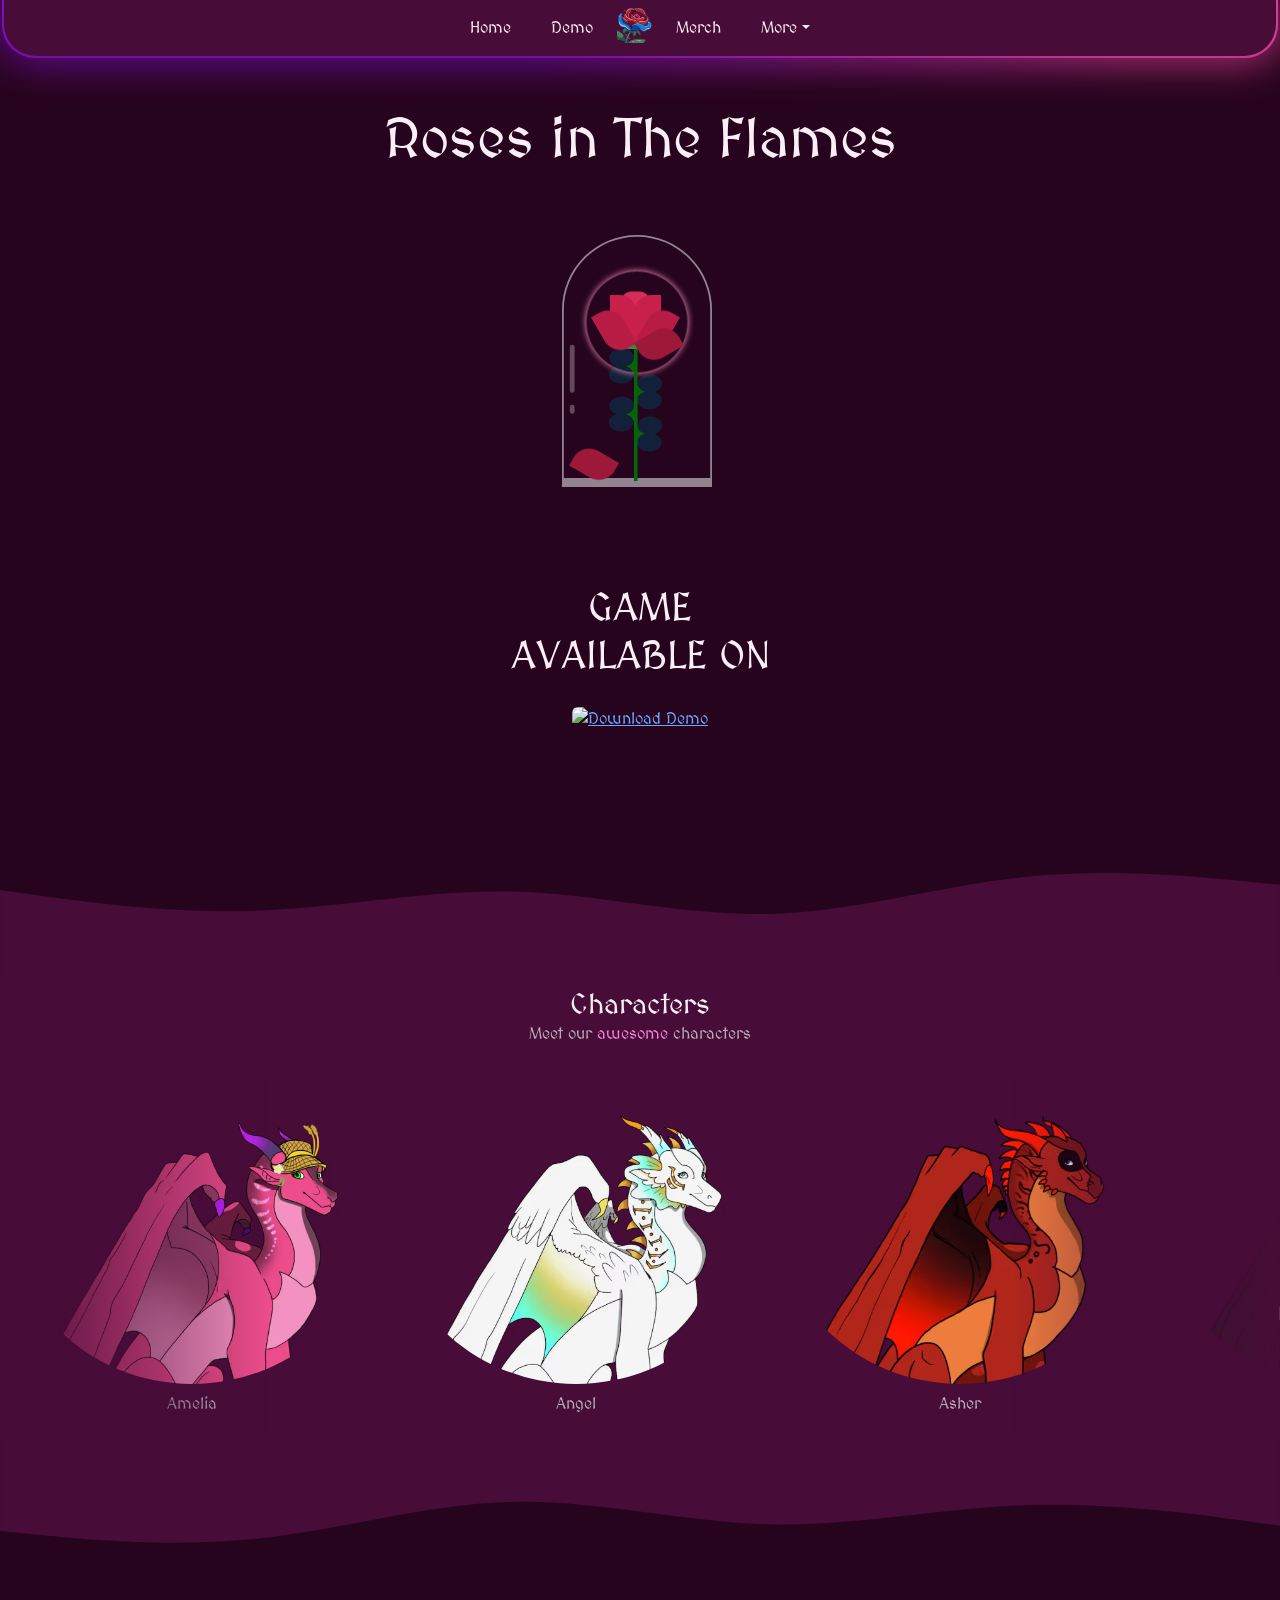
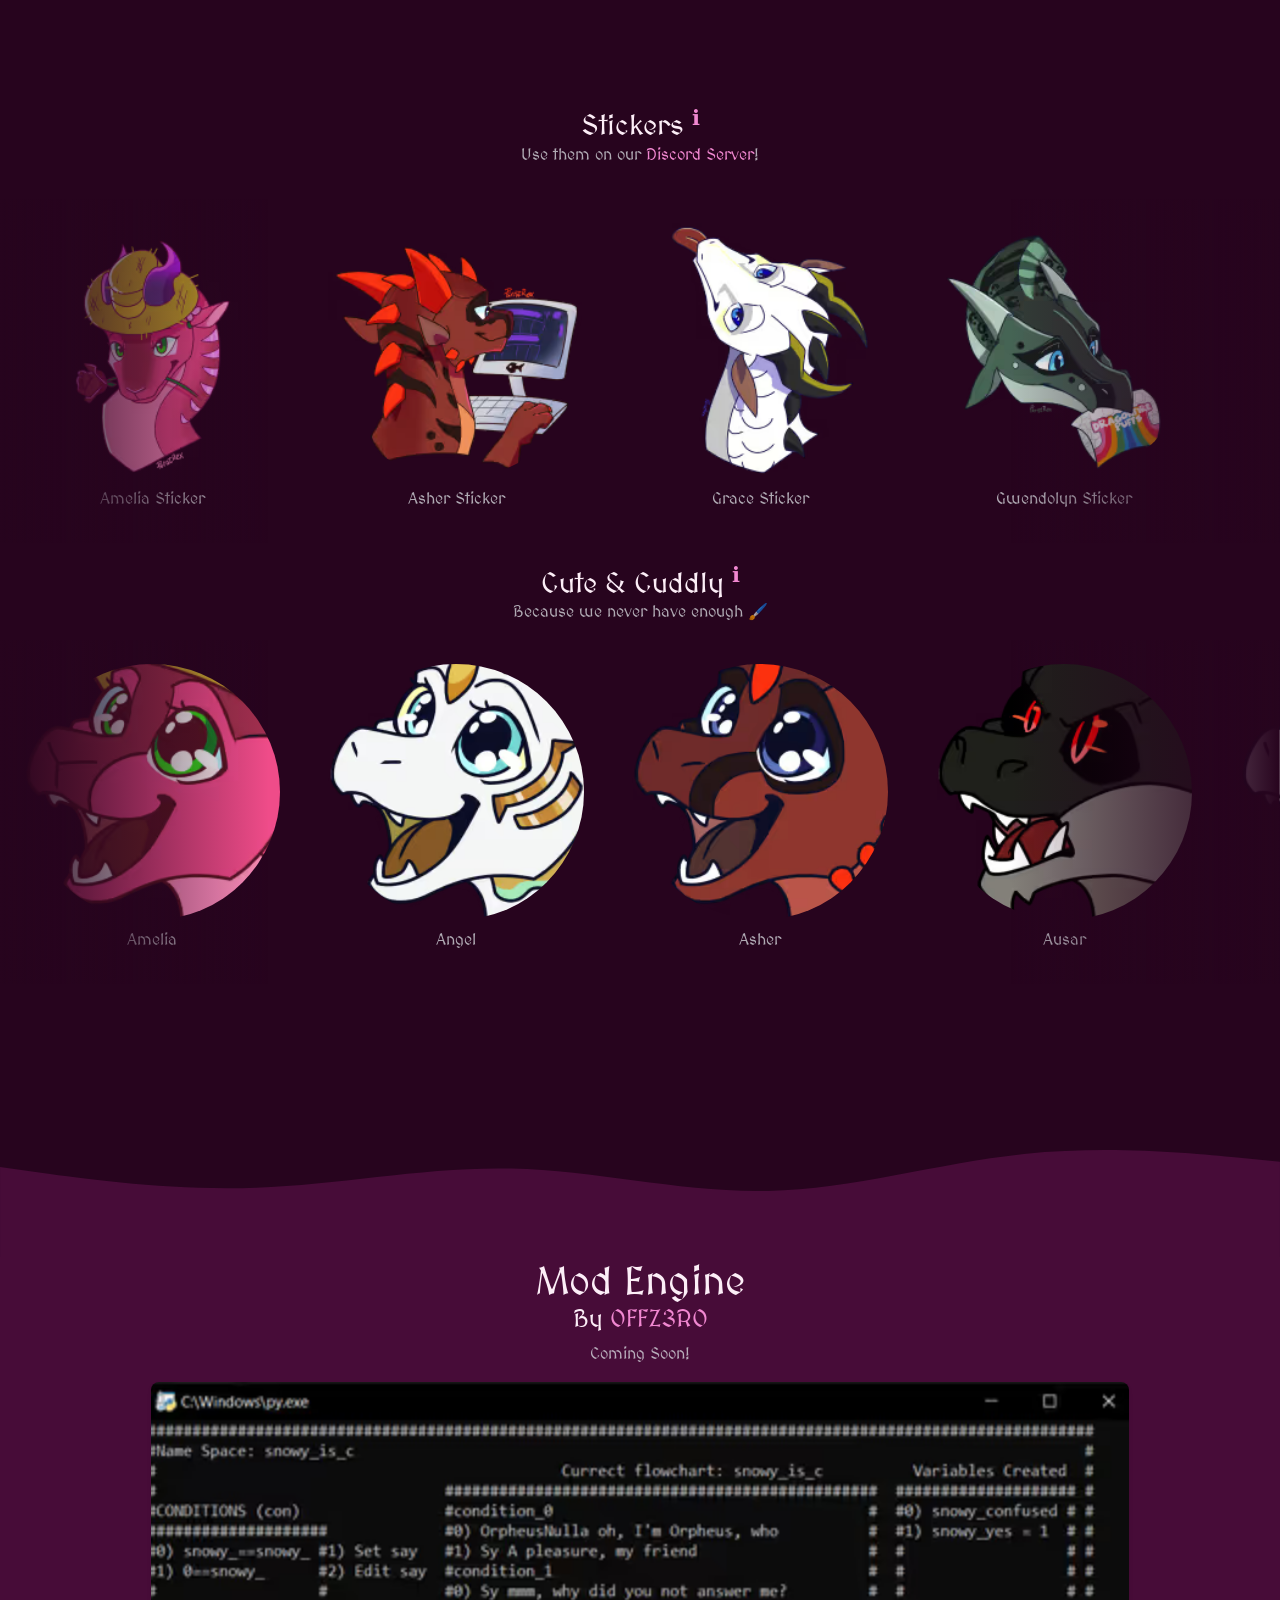
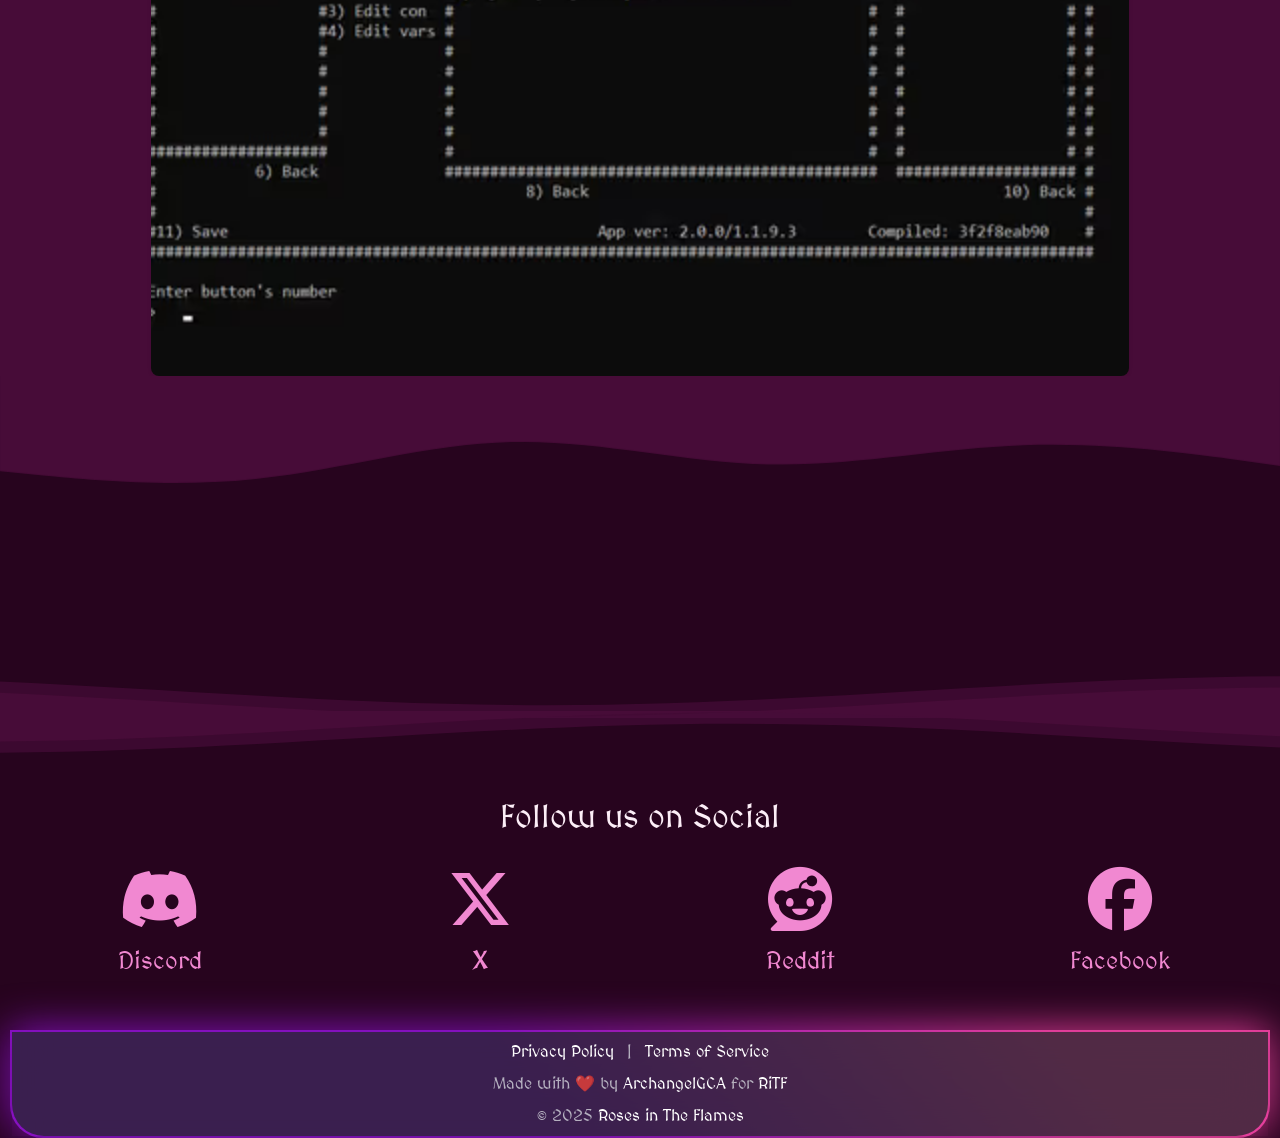
==== index.html @ 5e3e754f "index name update" ====
<!doctype html>
<html lang="en" data-bs-theme="dark">
	<head>
		<meta charset="utf-8">
		<link rel="icon" href="./favicon.ico">
		<meta name="viewport" content="width=device-width, initial-scale=1">

		<title>Roses in The Flames - Official</title>

		<link rel="stylesheet" href="https://cdnjs.cloudflare.com/ajax/libs/bootstrap/5.3.3/css/bootstrap.min.css" integrity="sha512-jnSuA4Ss2PkkikSOLtYs8BlYIeeIK1h99ty4YfvRPAlzr377vr3CXDb7sb7eEEBYjDtcYj+AjBH3FLv5uSJuXg==" crossorigin="anonymous" referrerpolicy="no-referrer" />
		<link rel="stylesheet" href="https://cdnjs.cloudflare.com/ajax/libs/font-awesome/6.5.2/css/all.min.css" integrity="sha512-SnH5WK+bZxgPHs44uWIX+LLJAJ9/2PkPKZ5QiAj6Ta86w+fsb2TkcmfRyVX3pBnMFcV7oQPJkl9QevSCWr3W6A==" crossorigin="anonymous" referrerpolicy="no-referrer" />

		<script src="https://cdnjs.cloudflare.com/ajax/libs/bootstrap/5.3.3/js/bootstrap.bundle.min.js" integrity="sha512-7Pi/otdlbbCR+LnW+F7PwFcSDJOuUJB3OxtEHbg4vSMvzvJjde4Po1v4BR9Gdc9aXNUNFVUY+SK51wWT8WF0Gg==" crossorigin="anonymous" referrerpolicy="no-referrer" type="63228c5b2a7034c400d37610-text/javascript"></script>
		<script src="https://cdnjs.cloudflare.com/ajax/libs/font-awesome/6.5.2/js/all.min.js" integrity="sha512-u3fPA7V8qQmhBPNT5quvaXVa1mnnLSXUep5PS1qo5NRzHwG19aHmNJnj1Q8hpA/nBWZtZD4r4AX6YOt5ynLN2g==" crossorigin="anonymous" referrerpolicy="no-referrer" type="63228c5b2a7034c400d37610-text/javascript"></script>

		
		<link href="./_app/immutable/assets/0.BysxrNLw.css" rel="stylesheet">
		<link href="./_app/immutable/assets/action.BPkG-4xk.css" rel="stylesheet">
		<link href="./_app/immutable/assets/2.CWuMeOwM.css" rel="stylesheet">
		<link href="./_app/immutable/assets/AnimatedWave.SugS9bFo.css" rel="stylesheet"><!--[--><!--[--><!--[--><meta name="robots" content="index, follow, max-image-preview:large"><!--]--> <link rel="canonical" content="https://rosesintheflames.com/"><!--]--> <!--[--><meta name="description" content="Roses In The Flames is a game in development featuring dragons, romance and much more. It also features a community (on Discord) and an in development platform for sharing art, books and stories."><!--]--> <!--[!--><!--]--> <!--[--><meta name="author" content="CringleDragons"><!--]--> <!--[--><!--[--><meta property="og:site_name" content="Roses in The Flames - Official"><!--]--> <!--[--><meta property="og:url" content="https://rosesintheflames.com/"> <meta property="og:type" content="website"> <meta property="og:title" content="Roses in The Flames - Official"><!--]--> <!--[--><meta property="og:description" content="Roses In The Flames is a game in development featuring dragons, romance and much more. It also features a community (on Discord) and an in development platform for sharing art, books and stories."><!--]--> <!--[--><meta property="og:image" content="https://rosesintheflames.com/favicon.webp"><!--]--> <!--[--><meta property="og:logo" content="https://rosesintheflames.com/favicon.webp"><!--]--><!--]--> <!--[--><!--[--><meta name="twitter:card" content="summary_large_image"> <meta property="twitter:domain" content="rosesintheflames.com"> <meta property="twitter:url" content="https://rosesintheflames.com/"> <meta name="twitter:title" content="Roses in The Flames - Official"><!--]--> <!--[--><meta name="twitter:description" content="Roses In The Flames is a game in development featuring dragons, romance and much more. It also features a community (on Discord) and an in development platform for sharing art, books and stories."><!--]--> <!--[--><meta name="twitter:image" content="https://rosesintheflames.com/favicon.webp"><!--]--><!--]--> <!----><!----> <!--[--><!----><script type="application/ld+json">{"@context":"https://schema.org","@type":["Person","Organization"],"name":"","url":"https://rosesintheflames.com","image":"https://rosesintheflames.com/favicon.webp","logo":{"@type":"ImageObject","url":"https://rosesintheflames.com/favicon.webp","width":48,"height":48},"sameAs":[]}</script><!----><!--]--><!--]--><title>Roses in The Flames - Official</title>
	</head>
	<body data-sveltekit-preload-data="hover">
		<div style="display: contents"><!--[--><!--[--><!----><!----> <div class="container-fluid px-0 svelte-1luvgmh"><div class="container-fluid px-1 svelte-1luvgmh"><ul class="nav nav-pills my-auto justify-content-center text-center py-2 px-2 shadow rounded-bottom-5 svelte-1luvgmh"><li class="nav-item my-auto svelte-1luvgmh"><a class="nav-link px-3 svelte-1luvgmh" href="/">Home</a></li> <li class="nav-item my-auto mx-2 svelte-1luvgmh"><a class="nav-link px-3 svelte-1luvgmh" href="https://cringledragons.itch.io/rosesintheflamesdemo" target="_blank" rel="external">Demo</a></li> <li class="svelte-1luvgmh"><a class="navbar-brand mx-auto svelte-1luvgmh" href="/"><picture class="svelte-1luvgmh"><source srcset="./_app/immutable/assets/favicon.CS0VjrSX.avif 1x, ./_app/immutable/assets/favicon.CRsHcT4_.avif 2x" type="image/avif" class="svelte-1luvgmh"><source srcset="./_app/immutable/assets/favicon.D_QcMuWZ.webp 1x, ./_app/immutable/assets/favicon.C2cB5umb.webp 2x" type="image/webp" class="svelte-1luvgmh"><source srcset="./_app/immutable/assets/favicon.DWHVduBS.png 1x, ./_app/immutable/assets/favicon.DmMNJCw7.png 2x" type="image/png" class="svelte-1luvgmh"><img src="./_app/immutable/assets/favicon.DmMNJCw7.png" alt="Roses in The Flames icon" class="img-brand svelte-1luvgmh" width="512" height="512"></picture> <span class="d-none svelte-1luvgmh">Roses in The Flames</span></a></li> <li class="nav-item my-auto mx-2 svelte-1luvgmh"><a class="nav-link my-auto px-3 svelte-1luvgmh" href="https://shop.rosesintheflames.com" target="_blank" rel="external">Merch</a></li> <li class="nav-item my-auto svelte-1luvgmh"><a class="nav-link my-auto px-3 dropdown-toggle svelte-1luvgmh" href="/" role="button" data-bs-toggle="dropdown" aria-expanded="false">More</a> <ul class="dropdown-menu svelte-1luvgmh"><li class="svelte-1luvgmh"><a class="dropdown-item svelte-1luvgmh" href="/about">About</a></li> <li class="svelte-1luvgmh"><a class="dropdown-item svelte-1luvgmh" href="/contacts">Contact Us</a></li> <li title="Fandom" class="svelte-1luvgmh"><a class="dropdown-item svelte-1luvgmh" href="https://roses-in-the-flames.fandom.com/wiki/Roses_In_The_Flames_Wiki" target="_blank" rel="external">Wiki <i class="fa fa-external-link text-muted svelte-1luvgmh" aria-hidden="true"></i></a></li> <li title="Platform" class="svelte-1luvgmh"><a class="dropdown-item svelte-1luvgmh" href="https://tales.rosesintheflames.com/" target="_blank" rel="external">Tales <i class="fa fa-external-link text-muted svelte-1luvgmh" aria-hidden="true"></i></a></li></ul></li></ul></div></div> <div class="svelte-1luvgmh"><!----><div class="container-fluid svelte-19eaj9q"><div class="row my-5 svelte-19eaj9q"><div class="col text-center svelte-19eaj9q"><p class="display-4 mb-0 svelte-19eaj9q">Roses in The Flames</p></div></div> <div class="row svelte-19eaj9q"><div class="col d-flex mt-3 svelte-19eaj9q"><div class="rose-container svelte-19eaj9q"><div class="glass svelte-19eaj9q"></div> <div class="thorns svelte-19eaj9q"><div class="svelte-19eaj9q"></div> <div class="svelte-19eaj9q"></div> <div class="svelte-19eaj9q"></div> <div class="svelte-19eaj9q"></div></div> <div class="glow svelte-19eaj9q"></div> <div class="rose-leaves svelte-19eaj9q"><div class="svelte-19eaj9q"></div> <div class="svelte-19eaj9q"></div></div> <div class="rose-petals svelte-19eaj9q"><div class="svelte-19eaj9q"></div> <div class="svelte-19eaj9q"></div> <div class="svelte-19eaj9q"></div> <div class="svelte-19eaj9q"></div> <div class="svelte-19eaj9q"></div> <div class="svelte-19eaj9q"></div> <div class="svelte-19eaj9q"></div></div> <div class="sparkles svelte-19eaj9q"><div class="svelte-19eaj9q"></div> <div class="svelte-19eaj9q"></div> <div class="svelte-19eaj9q"></div> <div class="svelte-19eaj9q"></div> <div class="svelte-19eaj9q"></div> <div class="svelte-19eaj9q"></div> <div class="svelte-19eaj9q"></div> <div class="svelte-19eaj9q"></div> <div class="svelte-19eaj9q"></div> <div class="svelte-19eaj9q"></div></div></div></div></div> <div class="row svelte-19eaj9q"><div class="col-12 text-center mt-5 svelte-19eaj9q"><p class="h1 svelte-19eaj9q">GAME <br class="svelte-19eaj9q">AVAILABLE ON</p></div> <div class="col-12 text-center mt-3 svelte-19eaj9q"><a href="https://cringledragons.itch.io/rosesintheflamesdemo" target="_blank" rel="external" title="Download Demo" class="svelte-19eaj9q"><img src="https://img.shields.io/badge/itch.io-Download%20Demo-pink?style=for-the-badge&amp;logo=itch.io" alt="Download Demo" class="img-fluid rounded-2 svelte-19eaj9q"></a></div></div> <div class="row"><div class="col px-0"><svg id="wave" style="transform:rotate(0deg);" viewBox="0 0 1440 280" xmlns="http://www.w3.org/2000/svg" fill="#470c38"><path fill-opacity="1" d="M0 179L48 185.7C96 192.3 192 205.7 288 202.2C384 198.7 480 178.3 576 180.7C672 183 768 208 864 205.8C960 203.7 1056 174.3 1152 164.3C1248 154.3 1344 163.7 1392 168.3L1440 173L1440 281L1392 281C1344 281 1248 281 1152 281C1056 281 960 281 864 281C768 281 672 281 576 281C480 281 384 281 288 281C192 281 96 281 48 281L0 281Z"></path></svg></div></div><!----> <div class="row bg-characters pt-2 svelte-19eaj9q"><div class="col text-center svelte-19eaj9q"><p class="h3 mb-0 svelte-19eaj9q">Characters</p> <p class="text-muted mt-0 svelte-19eaj9q">Meet our <span class="text-awesome svelte-19eaj9q">awesome</span> characters</p></div> <div class="col mt-3 px-0 svelte-19eaj9q"><div class="slider slider-characters py-1 pt-2 svelte-19eaj9q"><div class="slide-track svelte-19eaj9q"><!--[--><div class="slide mx-0 svelte-19eaj9q"><a href="https://roses-in-the-flames.fandom.com/wiki/Amelia" target="_blank" title="Read Amelia lore" class="svelte-19eaj9q"><!--[!--><picture class="svelte-19eaj9q"><!--[--><source srcset="./_app/immutable/assets/Amelia.DwwNh9oO.avif 1x, ./_app/immutable/assets/Amelia.RBCN5TIg.avif 2x" type="image/avif" class="svelte-19eaj9q"><source srcset="./_app/immutable/assets/Amelia.J3rwqTEA.webp 1x, ./_app/immutable/assets/Amelia.dC2zqBiC.webp 2x" type="image/webp" class="svelte-19eaj9q"><source srcset="./_app/immutable/assets/Amelia.BWLBt2en.png 1x, ./_app/immutable/assets/Amelia.hoKZiCS9.png 2x" type="image/png" class="svelte-19eaj9q"><!--]--> <img src="./_app/immutable/assets/Amelia.hoKZiCS9.png" alt="Amelia - 0" class="img-fluid rounded-bottom-pill image-characters svelte-19eaj9q" width="1220" height="947"></picture><!--]--></a> <p class="text-center text-muted text-name mt-2 svelte-19eaj9q">Amelia</p></div><div class="slide mx-0 svelte-19eaj9q"><a href="https://roses-in-the-flames.fandom.com/wiki/Angel" target="_blank" title="Read Angel lore" class="svelte-19eaj9q"><!--[!--><picture class="svelte-19eaj9q"><!--[--><source srcset="./_app/immutable/assets/Angel.BkdLgvlU.avif 1x, ./_app/immutable/assets/Angel.Cpw2MUY7.avif 2x" type="image/avif" class="svelte-19eaj9q"><source srcset="./_app/immutable/assets/Angel.C9x_2esa.webp 1x, ./_app/immutable/assets/Angel.BBucgMHr.webp 2x" type="image/webp" class="svelte-19eaj9q"><source srcset="./_app/immutable/assets/Angel.C98D1oMJ.png 1x, ./_app/immutable/assets/Angel.p7dmB_8C.png 2x" type="image/png" class="svelte-19eaj9q"><!--]--> <img src="./_app/immutable/assets/Angel.p7dmB_8C.png" alt="Angel - 1" class="img-fluid rounded-bottom-pill image-characters svelte-19eaj9q" width="1220" height="947"></picture><!--]--></a> <p class="text-center text-muted text-name mt-2 svelte-19eaj9q">Angel</p></div><div class="slide mx-0 svelte-19eaj9q"><a href="https://roses-in-the-flames.fandom.com/wiki/Asher" target="_blank" title="Read Asher lore" class="svelte-19eaj9q"><!--[!--><picture class="svelte-19eaj9q"><!--[--><source srcset="./_app/immutable/assets/Asher.k68tWUk3.avif 1x, ./_app/immutable/assets/Asher.D1CocM4m.avif 2x" type="image/avif" class="svelte-19eaj9q"><source srcset="./_app/immutable/assets/Asher.BrjsCBpD.webp 1x, ./_app/immutable/assets/Asher.CSnWJ64S.webp 2x" type="image/webp" class="svelte-19eaj9q"><source srcset="./_app/immutable/assets/Asher.DwmIU_d_.png 1x, ./_app/immutable/assets/Asher.CYyWScBF.png 2x" type="image/png" class="svelte-19eaj9q"><!--]--> <img src="./_app/immutable/assets/Asher.CYyWScBF.png" alt="Asher - 2" class="img-fluid rounded-bottom-pill image-characters svelte-19eaj9q" width="1220" height="947"></picture><!--]--></a> <p class="text-center text-muted text-name mt-2 svelte-19eaj9q">Asher</p></div><div class="slide mx-0 svelte-19eaj9q"><a href="https://roses-in-the-flames.fandom.com/wiki/Ausar" target="_blank" title="Read Ausar lore" class="svelte-19eaj9q"><!--[!--><picture class="svelte-19eaj9q"><!--[--><source srcset="./_app/immutable/assets/Ausar.CwVe44dx.avif 1x, ./_app/immutable/assets/Ausar.OeXQcg4U.avif 2x" type="image/avif" class="svelte-19eaj9q"><source srcset="./_app/immutable/assets/Ausar.BnSS0fdX.webp 1x, ./_app/immutable/assets/Ausar.aMQG4qUG.webp 2x" type="image/webp" class="svelte-19eaj9q"><source srcset="./_app/immutable/assets/Ausar.QQ8jI_ZJ.png 1x, ./_app/immutable/assets/Ausar.BEw-_Sxq.png 2x" type="image/png" class="svelte-19eaj9q"><!--]--> <img src="./_app/immutable/assets/Ausar.BEw-_Sxq.png" alt="Ausar - 3" class="img-fluid rounded-bottom-pill image-characters svelte-19eaj9q" width="1220" height="947"></picture><!--]--></a> <p class="text-center text-muted text-name mt-2 svelte-19eaj9q">Ausar</p></div><div class="slide mx-0 svelte-19eaj9q"><a href="https://roses-in-the-flames.fandom.com/wiki/Grace" target="_blank" title="Read Grace lore" class="svelte-19eaj9q"><!--[!--><picture class="svelte-19eaj9q"><!--[--><source srcset="./_app/immutable/assets/Grace.CtLIzNA4.avif 1x, ./_app/immutable/assets/Grace.DsxSFMJ8.avif 2x" type="image/avif" class="svelte-19eaj9q"><source srcset="./_app/immutable/assets/Grace.DEAAJjh8.webp 1x, ./_app/immutable/assets/Grace.C9wfjYxc.webp 2x" type="image/webp" class="svelte-19eaj9q"><source srcset="./_app/immutable/assets/Grace.DFIY-kRe.png 1x, ./_app/immutable/assets/Grace.CiL7PI64.png 2x" type="image/png" class="svelte-19eaj9q"><!--]--> <img src="./_app/immutable/assets/Grace.CiL7PI64.png" alt="Grace - 4" class="img-fluid rounded-bottom-pill image-characters svelte-19eaj9q" width="1220" height="947"></picture><!--]--></a> <p class="text-center text-muted text-name mt-2 svelte-19eaj9q">Grace</p></div><div class="slide mx-0 svelte-19eaj9q"><a href="https://roses-in-the-flames.fandom.com/wiki/Gwendolyn" target="_blank" title="Read Gwendolyn lore" class="svelte-19eaj9q"><!--[!--><picture class="svelte-19eaj9q"><!--[--><source srcset="./_app/immutable/assets/Gwendolyn.DoSReM98.avif 1x, ./_app/immutable/assets/Gwendolyn.D1G5v13E.avif 2x" type="image/avif" class="svelte-19eaj9q"><source srcset="./_app/immutable/assets/Gwendolyn.DEhBcdlP.webp 1x, ./_app/immutable/assets/Gwendolyn.C2QY-mIJ.webp 2x" type="image/webp" class="svelte-19eaj9q"><source srcset="./_app/immutable/assets/Gwendolyn.DTFN7m1q.png 1x, ./_app/immutable/assets/Gwendolyn.4UwhIUbl.png 2x" type="image/png" class="svelte-19eaj9q"><!--]--> <img src="./_app/immutable/assets/Gwendolyn.4UwhIUbl.png" alt="Gwendolyn - 5" class="img-fluid rounded-bottom-pill image-characters svelte-19eaj9q" width="1220" height="947"></picture><!--]--></a> <p class="text-center text-muted text-name mt-2 svelte-19eaj9q">Gwendolyn</p></div><div class="slide mx-0 svelte-19eaj9q"><a href="https://roses-in-the-flames.fandom.com/wiki/Itov" target="_blank" title="Read Itov lore" class="svelte-19eaj9q"><!--[!--><picture class="svelte-19eaj9q"><!--[--><source srcset="./_app/immutable/assets/Itov.B51BYu8v.avif 1x, ./_app/immutable/assets/Itov.Dhse3Qd-.avif 2x" type="image/avif" class="svelte-19eaj9q"><source srcset="./_app/immutable/assets/Itov.9ahNHi-0.webp 1x, ./_app/immutable/assets/Itov.CHYf5UzJ.webp 2x" type="image/webp" class="svelte-19eaj9q"><source srcset="./_app/immutable/assets/Itov.CYGbFNEC.png 1x, ./_app/immutable/assets/Itov.BulhdbE1.png 2x" type="image/png" class="svelte-19eaj9q"><!--]--> <img src="./_app/immutable/assets/Itov.BulhdbE1.png" alt="Itov - 6" class="img-fluid rounded-bottom-pill image-characters svelte-19eaj9q" width="1220" height="947"></picture><!--]--></a> <p class="text-center text-muted text-name mt-2 svelte-19eaj9q">Itov</p></div><div class="slide mx-0 svelte-19eaj9q"><a href="https://roses-in-the-flames.fandom.com/wiki/Ivy" target="_blank" title="Read Ivy lore" class="svelte-19eaj9q"><!--[!--><picture class="svelte-19eaj9q"><!--[--><source srcset="./_app/immutable/assets/Ivy.H8P7PC_T.avif 1x, ./_app/immutable/assets/Ivy.CXhNrGBH.avif 2x" type="image/avif" class="svelte-19eaj9q"><source srcset="./_app/immutable/assets/Ivy.CacMkyp6.webp 1x, ./_app/immutable/assets/Ivy.Lj0oj8HT.webp 2x" type="image/webp" class="svelte-19eaj9q"><source srcset="./_app/immutable/assets/Ivy.DqR4EtH0.png 1x, ./_app/immutable/assets/Ivy.C07I9f5s.png 2x" type="image/png" class="svelte-19eaj9q"><!--]--> <img src="./_app/immutable/assets/Ivy.C07I9f5s.png" alt="Ivy - 7" class="img-fluid rounded-bottom-pill image-characters svelte-19eaj9q" width="1220" height="947"></picture><!--]--></a> <p class="text-center text-muted text-name mt-2 svelte-19eaj9q">Ivy</p></div><div class="slide mx-0 svelte-19eaj9q"><a href="https://roses-in-the-flames.fandom.com/wiki/Judge_Bennett" target="_blank" title="Read Judge Bennett lore" class="svelte-19eaj9q"><!--[!--><picture class="svelte-19eaj9q"><!--[--><source srcset="./_app/immutable/assets/Judge_Bennett.XKnumz3t.avif 1x, ./_app/immutable/assets/Judge_Bennett.m0zw-p2r.avif 2x" type="image/avif" class="svelte-19eaj9q"><source srcset="./_app/immutable/assets/Judge_Bennett.DeOZxlZO.webp 1x, ./_app/immutable/assets/Judge_Bennett.u0A8DWgo.webp 2x" type="image/webp" class="svelte-19eaj9q"><source srcset="./_app/immutable/assets/Judge_Bennett.taDLU_3I.png 1x, ./_app/immutable/assets/Judge_Bennett.CfE0FGOQ.png 2x" type="image/png" class="svelte-19eaj9q"><!--]--> <img src="./_app/immutable/assets/Judge_Bennett.CfE0FGOQ.png" alt="Judge Bennett - 8" class="img-fluid rounded-bottom-pill image-characters svelte-19eaj9q" width="1220" height="947"></picture><!--]--></a> <p class="text-center text-muted text-name mt-2 svelte-19eaj9q">Judge Bennett</p></div><div class="slide mx-0 svelte-19eaj9q"><a href="https://roses-in-the-flames.fandom.com/wiki/Magma" target="_blank" title="Read Magma lore" class="svelte-19eaj9q"><!--[!--><picture class="svelte-19eaj9q"><!--[--><source srcset="./_app/immutable/assets/Magma.JDzQfiwm.avif 1x, ./_app/immutable/assets/Magma.N5G0mu_W.avif 2x" type="image/avif" class="svelte-19eaj9q"><source srcset="./_app/immutable/assets/Magma.jZdRcuIv.webp 1x, ./_app/immutable/assets/Magma.Cd2WpohR.webp 2x" type="image/webp" class="svelte-19eaj9q"><source srcset="./_app/immutable/assets/Magma.DZAmYB7O.png 1x, ./_app/immutable/assets/Magma.7zPZ12l2.png 2x" type="image/png" class="svelte-19eaj9q"><!--]--> <img src="./_app/immutable/assets/Magma.7zPZ12l2.png" alt="Magma - 9" class="img-fluid rounded-bottom-pill image-characters svelte-19eaj9q" width="1220" height="947"></picture><!--]--></a> <p class="text-center text-muted text-name mt-2 svelte-19eaj9q">Magma</p></div><div class="slide mx-0 svelte-19eaj9q"><a href="https://roses-in-the-flames.fandom.com/wiki/Margaret" target="_blank" title="Read Margaret lore" class="svelte-19eaj9q"><!--[!--><picture class="svelte-19eaj9q"><!--[--><source srcset="./_app/immutable/assets/Margaret.DwLoE596.avif 1x, ./_app/immutable/assets/Margaret.BTgXZEDj.avif 2x" type="image/avif" class="svelte-19eaj9q"><source srcset="./_app/immutable/assets/Margaret.IrJeOenp.webp 1x, ./_app/immutable/assets/Margaret.LDENJFFV.webp 2x" type="image/webp" class="svelte-19eaj9q"><source srcset="./_app/immutable/assets/Margaret.Dl2DOZEw.png 1x, ./_app/immutable/assets/Margaret.Cy-LOoTk.png 2x" type="image/png" class="svelte-19eaj9q"><!--]--> <img src="./_app/immutable/assets/Margaret.Cy-LOoTk.png" alt="Margaret - 10" class="img-fluid rounded-bottom-pill image-characters svelte-19eaj9q" width="1220" height="947"></picture><!--]--></a> <p class="text-center text-muted text-name mt-2 svelte-19eaj9q">Margaret</p></div><div class="slide mx-0 svelte-19eaj9q"><a href="https://roses-in-the-flames.fandom.com/wiki/Naomi" target="_blank" title="Read Naomi (by Evil Chaos Knight) lore" class="svelte-19eaj9q"><!--[!--><picture class="svelte-19eaj9q"><!--[--><source srcset="./_app/immutable/assets/Naomi.CFLlchPK.avif 1x, ./_app/immutable/assets/Naomi.IvO8M2le.avif 2x" type="image/avif" class="svelte-19eaj9q"><source srcset="./_app/immutable/assets/Naomi.1yyFiMvJ.webp 1x, ./_app/immutable/assets/Naomi.Dr6xmz9x.webp 2x" type="image/webp" class="svelte-19eaj9q"><source srcset="./_app/immutable/assets/Naomi.qRVsPa3J.png 1x, ./_app/immutable/assets/Naomi.DvIafd04.png 2x" type="image/png" class="svelte-19eaj9q"><!--]--> <img src="./_app/immutable/assets/Naomi.DvIafd04.png" alt="Naomi (by Evil Chaos Knight) - 11" class="img-fluid rounded-bottom-pill image-characters svelte-19eaj9q" width="1220" height="947"></picture><!--]--></a> <p class="text-center text-muted text-name mt-2 svelte-19eaj9q">Naomi (by Evil Chaos Knight)</p></div><div class="slide mx-0 svelte-19eaj9q"><a href="https://roses-in-the-flames.fandom.com/wiki/Caledon" target="_blank" title="Read Caledon lore" class="svelte-19eaj9q"><!--[!--><picture class="svelte-19eaj9q"><!--[--><source srcset="./_app/immutable/assets/Caledon.DBTYS1I-.avif 1x, ./_app/immutable/assets/Caledon.tFUzdg5j.avif 2x" type="image/avif" class="svelte-19eaj9q"><source srcset="./_app/immutable/assets/Caledon.CmGXiwSm.webp 1x, ./_app/immutable/assets/Caledon.C1d56VBf.webp 2x" type="image/webp" class="svelte-19eaj9q"><source srcset="./_app/immutable/assets/Caledon.Dx2vxhQB.png 1x, ./_app/immutable/assets/Caledon.Btoy81g2.png 2x" type="image/png" class="svelte-19eaj9q"><!--]--> <img src="./_app/immutable/assets/Caledon.Btoy81g2.png" alt="Caledon - 12" class="img-fluid rounded-bottom-pill image-characters svelte-19eaj9q" width="1220" height="947"></picture><!--]--></a> <p class="text-center text-muted text-name mt-2 svelte-19eaj9q">Caledon</p></div><div class="slide mx-0 svelte-19eaj9q"><a href="https://roses-in-the-flames.fandom.com/wiki/Rico" target="_blank" title="Read Rico lore" class="svelte-19eaj9q"><!--[!--><picture class="svelte-19eaj9q"><!--[--><source srcset="./_app/immutable/assets/Rico.CnHd15gF.avif 1x, ./_app/immutable/assets/Rico.DvFwBEUZ.avif 2x" type="image/avif" class="svelte-19eaj9q"><source srcset="./_app/immutable/assets/Rico.BkH_bwyR.webp 1x, ./_app/immutable/assets/Rico.CtqT8j_X.webp 2x" type="image/webp" class="svelte-19eaj9q"><source srcset="./_app/immutable/assets/Rico.D_rta9UJ.png 1x, ./_app/immutable/assets/Rico.CDEQpDFN.png 2x" type="image/png" class="svelte-19eaj9q"><!--]--> <img src="./_app/immutable/assets/Rico.CDEQpDFN.png" alt="Rico - 13" class="img-fluid rounded-bottom-pill image-characters svelte-19eaj9q" width="1220" height="947"></picture><!--]--></a> <p class="text-center text-muted text-name mt-2 svelte-19eaj9q">Rico</p></div><div class="slide mx-0 svelte-19eaj9q"><a href="https://roses-in-the-flames.fandom.com/wiki/Saxor" target="_blank" title="Read Saxor lore" class="svelte-19eaj9q"><!--[!--><picture class="svelte-19eaj9q"><!--[--><source srcset="./_app/immutable/assets/Saxor.BeKo0NMh.avif 1x, ./_app/immutable/assets/Saxor.DGew45kX.avif 2x" type="image/avif" class="svelte-19eaj9q"><source srcset="./_app/immutable/assets/Saxor.Blyc4H-5.webp 1x, ./_app/immutable/assets/Saxor.CxcErL_e.webp 2x" type="image/webp" class="svelte-19eaj9q"><source srcset="./_app/immutable/assets/Saxor.Dxrfzsm3.png 1x, ./_app/immutable/assets/Saxor.Cv7YHXie.png 2x" type="image/png" class="svelte-19eaj9q"><!--]--> <img src="./_app/immutable/assets/Saxor.Cv7YHXie.png" alt="Saxor - 14" class="img-fluid rounded-bottom-pill image-characters svelte-19eaj9q" width="1220" height="947"></picture><!--]--></a> <p class="text-center text-muted text-name mt-2 svelte-19eaj9q">Saxor</p></div><div class="slide mx-0 svelte-19eaj9q"><a href="https://roses-in-the-flames.fandom.com/wiki/Snowy" target="_blank" title="Read Snowy lore" class="svelte-19eaj9q"><!--[!--><picture class="svelte-19eaj9q"><!--[--><source srcset="./_app/immutable/assets/Snowy.f0UvIWld.avif 1x, ./_app/immutable/assets/Snowy.yY0BFx09.avif 2x" type="image/avif" class="svelte-19eaj9q"><source srcset="./_app/immutable/assets/Snowy.CmFiO4eS.webp 1x, ./_app/immutable/assets/Snowy.CNGVXPEK.webp 2x" type="image/webp" class="svelte-19eaj9q"><source srcset="./_app/immutable/assets/Snowy.BRZG7lGC.png 1x, ./_app/immutable/assets/Snowy.BCujjwve.png 2x" type="image/png" class="svelte-19eaj9q"><!--]--> <img src="./_app/immutable/assets/Snowy.BCujjwve.png" alt="Snowy - 15" class="img-fluid rounded-bottom-pill image-characters svelte-19eaj9q" width="1220" height="947"></picture><!--]--></a> <p class="text-center text-muted text-name mt-2 svelte-19eaj9q">Snowy</p></div><div class="slide mx-0 svelte-19eaj9q"><a href="https://roses-in-the-flames.fandom.com/wiki/Thomas" target="_blank" title="Read Thomas lore" class="svelte-19eaj9q"><!--[!--><picture class="svelte-19eaj9q"><!--[--><source srcset="./_app/immutable/assets/Thomas.CAVwhian.avif 1x, ./_app/immutable/assets/Thomas.BoIoEa9K.avif 2x" type="image/avif" class="svelte-19eaj9q"><source srcset="./_app/immutable/assets/Thomas.CTn6W4JF.webp 1x, ./_app/immutable/assets/Thomas.CFnCd-Ef.webp 2x" type="image/webp" class="svelte-19eaj9q"><source srcset="./_app/immutable/assets/Thomas.C25AfTV1.png 1x, ./_app/immutable/assets/Thomas.BJbGMsDF.png 2x" type="image/png" class="svelte-19eaj9q"><!--]--> <img src="./_app/immutable/assets/Thomas.BJbGMsDF.png" alt="Thomas - 16" class="img-fluid rounded-bottom-pill image-characters svelte-19eaj9q" width="1220" height="947"></picture><!--]--></a> <p class="text-center text-muted text-name mt-2 svelte-19eaj9q">Thomas</p></div><div class="slide mx-0 svelte-19eaj9q"><a href="https://roses-in-the-flames.fandom.com/wiki/Vivian" target="_blank" title="Read Vivian lore" class="svelte-19eaj9q"><!--[!--><picture class="svelte-19eaj9q"><!--[--><source srcset="./_app/immutable/assets/Vivian.CHPurilm.avif 1x, ./_app/immutable/assets/Vivian.BsZI7w4U.avif 2x" type="image/avif" class="svelte-19eaj9q"><source srcset="./_app/immutable/assets/Vivian.D-il2WRx.webp 1x, ./_app/immutable/assets/Vivian.CwYxLfWe.webp 2x" type="image/webp" class="svelte-19eaj9q"><source srcset="./_app/immutable/assets/Vivian.rtOl5iQC.png 1x, ./_app/immutable/assets/Vivian.D4JSolIi.png 2x" type="image/png" class="svelte-19eaj9q"><!--]--> <img src="./_app/immutable/assets/Vivian.D4JSolIi.png" alt="Vivian - 17" class="img-fluid rounded-bottom-pill image-characters svelte-19eaj9q" width="1220" height="947"></picture><!--]--></a> <p class="text-center text-muted text-name mt-2 svelte-19eaj9q">Vivian</p></div><div class="slide mx-0 svelte-19eaj9q"><a href="https://roses-in-the-flames.fandom.com/wiki/Shadow" target="_blank" title="Read Shadow lore" class="svelte-19eaj9q"><!--[!--><picture class="svelte-19eaj9q"><!--[--><source srcset="./_app/immutable/assets/Shadow.iWZhiW3B.avif 1x, ./_app/immutable/assets/Shadow.DhhxcSVf.avif 2x" type="image/avif" class="svelte-19eaj9q"><source srcset="./_app/immutable/assets/Shadow.D6NlYmiU.webp 1x, ./_app/immutable/assets/Shadow.BGp5nCLE.webp 2x" type="image/webp" class="svelte-19eaj9q"><source srcset="./_app/immutable/assets/Shadow.BbRlT2Y9.png 1x, ./_app/immutable/assets/Shadow.2_VzfeSV.png 2x" type="image/png" class="svelte-19eaj9q"><!--]--> <img src="./_app/immutable/assets/Shadow.2_VzfeSV.png" alt="Shadow - 18" class="img-fluid rounded-bottom-pill image-characters svelte-19eaj9q" width="1220" height="947"></picture><!--]--></a> <p class="text-center text-muted text-name mt-2 svelte-19eaj9q">Shadow</p></div><!--]--> <!--[--><div class="slide mx-0 svelte-19eaj9q"><a href="https://roses-in-the-flames.fandom.com/wiki/Amelia" target="_blank" title="Read Amelia lore" class="svelte-19eaj9q"><!--[!--><picture class="svelte-19eaj9q"><!--[--><source srcset="./_app/immutable/assets/Amelia.DwwNh9oO.avif 1x, ./_app/immutable/assets/Amelia.RBCN5TIg.avif 2x" type="image/avif" class="svelte-19eaj9q"><source srcset="./_app/immutable/assets/Amelia.J3rwqTEA.webp 1x, ./_app/immutable/assets/Amelia.dC2zqBiC.webp 2x" type="image/webp" class="svelte-19eaj9q"><source srcset="./_app/immutable/assets/Amelia.BWLBt2en.png 1x, ./_app/immutable/assets/Amelia.hoKZiCS9.png 2x" type="image/png" class="svelte-19eaj9q"><!--]--> <img src="./_app/immutable/assets/Amelia.hoKZiCS9.png" alt="Amelia - 0" class="img-fluid rounded-bottom-pill image-characters svelte-19eaj9q" width="1220" height="947"></picture><!--]--></a> <p class="text-center text-muted text-name mt-2 svelte-19eaj9q">Amelia</p></div><div class="slide mx-0 svelte-19eaj9q"><a href="https://roses-in-the-flames.fandom.com/wiki/Angel" target="_blank" title="Read Angel lore" class="svelte-19eaj9q"><!--[!--><picture class="svelte-19eaj9q"><!--[--><source srcset="./_app/immutable/assets/Angel.BkdLgvlU.avif 1x, ./_app/immutable/assets/Angel.Cpw2MUY7.avif 2x" type="image/avif" class="svelte-19eaj9q"><source srcset="./_app/immutable/assets/Angel.C9x_2esa.webp 1x, ./_app/immutable/assets/Angel.BBucgMHr.webp 2x" type="image/webp" class="svelte-19eaj9q"><source srcset="./_app/immutable/assets/Angel.C98D1oMJ.png 1x, ./_app/immutable/assets/Angel.p7dmB_8C.png 2x" type="image/png" class="svelte-19eaj9q"><!--]--> <img src="./_app/immutable/assets/Angel.p7dmB_8C.png" alt="Angel - 1" class="img-fluid rounded-bottom-pill image-characters svelte-19eaj9q" width="1220" height="947"></picture><!--]--></a> <p class="text-center text-muted text-name mt-2 svelte-19eaj9q">Angel</p></div><div class="slide mx-0 svelte-19eaj9q"><a href="https://roses-in-the-flames.fandom.com/wiki/Asher" target="_blank" title="Read Asher lore" class="svelte-19eaj9q"><!--[!--><picture class="svelte-19eaj9q"><!--[--><source srcset="./_app/immutable/assets/Asher.k68tWUk3.avif 1x, ./_app/immutable/assets/Asher.D1CocM4m.avif 2x" type="image/avif" class="svelte-19eaj9q"><source srcset="./_app/immutable/assets/Asher.BrjsCBpD.webp 1x, ./_app/immutable/assets/Asher.CSnWJ64S.webp 2x" type="image/webp" class="svelte-19eaj9q"><source srcset="./_app/immutable/assets/Asher.DwmIU_d_.png 1x, ./_app/immutable/assets/Asher.CYyWScBF.png 2x" type="image/png" class="svelte-19eaj9q"><!--]--> <img src="./_app/immutable/assets/Asher.CYyWScBF.png" alt="Asher - 2" class="img-fluid rounded-bottom-pill image-characters svelte-19eaj9q" width="1220" height="947"></picture><!--]--></a> <p class="text-center text-muted text-name mt-2 svelte-19eaj9q">Asher</p></div><div class="slide mx-0 svelte-19eaj9q"><a href="https://roses-in-the-flames.fandom.com/wiki/Ausar" target="_blank" title="Read Ausar lore" class="svelte-19eaj9q"><!--[!--><picture class="svelte-19eaj9q"><!--[--><source srcset="./_app/immutable/assets/Ausar.CwVe44dx.avif 1x, ./_app/immutable/assets/Ausar.OeXQcg4U.avif 2x" type="image/avif" class="svelte-19eaj9q"><source srcset="./_app/immutable/assets/Ausar.BnSS0fdX.webp 1x, ./_app/immutable/assets/Ausar.aMQG4qUG.webp 2x" type="image/webp" class="svelte-19eaj9q"><source srcset="./_app/immutable/assets/Ausar.QQ8jI_ZJ.png 1x, ./_app/immutable/assets/Ausar.BEw-_Sxq.png 2x" type="image/png" class="svelte-19eaj9q"><!--]--> <img src="./_app/immutable/assets/Ausar.BEw-_Sxq.png" alt="Ausar - 3" class="img-fluid rounded-bottom-pill image-characters svelte-19eaj9q" width="1220" height="947"></picture><!--]--></a> <p class="text-center text-muted text-name mt-2 svelte-19eaj9q">Ausar</p></div><div class="slide mx-0 svelte-19eaj9q"><a href="https://roses-in-the-flames.fandom.com/wiki/Grace" target="_blank" title="Read Grace lore" class="svelte-19eaj9q"><!--[!--><picture class="svelte-19eaj9q"><!--[--><source srcset="./_app/immutable/assets/Grace.CtLIzNA4.avif 1x, ./_app/immutable/assets/Grace.DsxSFMJ8.avif 2x" type="image/avif" class="svelte-19eaj9q"><source srcset="./_app/immutable/assets/Grace.DEAAJjh8.webp 1x, ./_app/immutable/assets/Grace.C9wfjYxc.webp 2x" type="image/webp" class="svelte-19eaj9q"><source srcset="./_app/immutable/assets/Grace.DFIY-kRe.png 1x, ./_app/immutable/assets/Grace.CiL7PI64.png 2x" type="image/png" class="svelte-19eaj9q"><!--]--> <img src="./_app/immutable/assets/Grace.CiL7PI64.png" alt="Grace - 4" class="img-fluid rounded-bottom-pill image-characters svelte-19eaj9q" width="1220" height="947"></picture><!--]--></a> <p class="text-center text-muted text-name mt-2 svelte-19eaj9q">Grace</p></div><div class="slide mx-0 svelte-19eaj9q"><a href="https://roses-in-the-flames.fandom.com/wiki/Gwendolyn" target="_blank" title="Read Gwendolyn lore" class="svelte-19eaj9q"><!--[!--><picture class="svelte-19eaj9q"><!--[--><source srcset="./_app/immutable/assets/Gwendolyn.DoSReM98.avif 1x, ./_app/immutable/assets/Gwendolyn.D1G5v13E.avif 2x" type="image/avif" class="svelte-19eaj9q"><source srcset="./_app/immutable/assets/Gwendolyn.DEhBcdlP.webp 1x, ./_app/immutable/assets/Gwendolyn.C2QY-mIJ.webp 2x" type="image/webp" class="svelte-19eaj9q"><source srcset="./_app/immutable/assets/Gwendolyn.DTFN7m1q.png 1x, ./_app/immutable/assets/Gwendolyn.4UwhIUbl.png 2x" type="image/png" class="svelte-19eaj9q"><!--]--> <img src="./_app/immutable/assets/Gwendolyn.4UwhIUbl.png" alt="Gwendolyn - 5" class="img-fluid rounded-bottom-pill image-characters svelte-19eaj9q" width="1220" height="947"></picture><!--]--></a> <p class="text-center text-muted text-name mt-2 svelte-19eaj9q">Gwendolyn</p></div><div class="slide mx-0 svelte-19eaj9q"><a href="https://roses-in-the-flames.fandom.com/wiki/Itov" target="_blank" title="Read Itov lore" class="svelte-19eaj9q"><!--[!--><picture class="svelte-19eaj9q"><!--[--><source srcset="./_app/immutable/assets/Itov.B51BYu8v.avif 1x, ./_app/immutable/assets/Itov.Dhse3Qd-.avif 2x" type="image/avif" class="svelte-19eaj9q"><source srcset="./_app/immutable/assets/Itov.9ahNHi-0.webp 1x, ./_app/immutable/assets/Itov.CHYf5UzJ.webp 2x" type="image/webp" class="svelte-19eaj9q"><source srcset="./_app/immutable/assets/Itov.CYGbFNEC.png 1x, ./_app/immutable/assets/Itov.BulhdbE1.png 2x" type="image/png" class="svelte-19eaj9q"><!--]--> <img src="./_app/immutable/assets/Itov.BulhdbE1.png" alt="Itov - 6" class="img-fluid rounded-bottom-pill image-characters svelte-19eaj9q" width="1220" height="947"></picture><!--]--></a> <p class="text-center text-muted text-name mt-2 svelte-19eaj9q">Itov</p></div><div class="slide mx-0 svelte-19eaj9q"><a href="https://roses-in-the-flames.fandom.com/wiki/Ivy" target="_blank" title="Read Ivy lore" class="svelte-19eaj9q"><!--[!--><picture class="svelte-19eaj9q"><!--[--><source srcset="./_app/immutable/assets/Ivy.H8P7PC_T.avif 1x, ./_app/immutable/assets/Ivy.CXhNrGBH.avif 2x" type="image/avif" class="svelte-19eaj9q"><source srcset="./_app/immutable/assets/Ivy.CacMkyp6.webp 1x, ./_app/immutable/assets/Ivy.Lj0oj8HT.webp 2x" type="image/webp" class="svelte-19eaj9q"><source srcset="./_app/immutable/assets/Ivy.DqR4EtH0.png 1x, ./_app/immutable/assets/Ivy.C07I9f5s.png 2x" type="image/png" class="svelte-19eaj9q"><!--]--> <img src="./_app/immutable/assets/Ivy.C07I9f5s.png" alt="Ivy - 7" class="img-fluid rounded-bottom-pill image-characters svelte-19eaj9q" width="1220" height="947"></picture><!--]--></a> <p class="text-center text-muted text-name mt-2 svelte-19eaj9q">Ivy</p></div><div class="slide mx-0 svelte-19eaj9q"><a href="https://roses-in-the-flames.fandom.com/wiki/Judge_Bennett" target="_blank" title="Read Judge Bennett lore" class="svelte-19eaj9q"><!--[!--><picture class="svelte-19eaj9q"><!--[--><source srcset="./_app/immutable/assets/Judge_Bennett.XKnumz3t.avif 1x, ./_app/immutable/assets/Judge_Bennett.m0zw-p2r.avif 2x" type="image/avif" class="svelte-19eaj9q"><source srcset="./_app/immutable/assets/Judge_Bennett.DeOZxlZO.webp 1x, ./_app/immutable/assets/Judge_Bennett.u0A8DWgo.webp 2x" type="image/webp" class="svelte-19eaj9q"><source srcset="./_app/immutable/assets/Judge_Bennett.taDLU_3I.png 1x, ./_app/immutable/assets/Judge_Bennett.CfE0FGOQ.png 2x" type="image/png" class="svelte-19eaj9q"><!--]--> <img src="./_app/immutable/assets/Judge_Bennett.CfE0FGOQ.png" alt="Judge Bennett - 8" class="img-fluid rounded-bottom-pill image-characters svelte-19eaj9q" width="1220" height="947"></picture><!--]--></a> <p class="text-center text-muted text-name mt-2 svelte-19eaj9q">Judge Bennett</p></div><div class="slide mx-0 svelte-19eaj9q"><a href="https://roses-in-the-flames.fandom.com/wiki/Magma" target="_blank" title="Read Magma lore" class="svelte-19eaj9q"><!--[!--><picture class="svelte-19eaj9q"><!--[--><source srcset="./_app/immutable/assets/Magma.JDzQfiwm.avif 1x, ./_app/immutable/assets/Magma.N5G0mu_W.avif 2x" type="image/avif" class="svelte-19eaj9q"><source srcset="./_app/immutable/assets/Magma.jZdRcuIv.webp 1x, ./_app/immutable/assets/Magma.Cd2WpohR.webp 2x" type="image/webp" class="svelte-19eaj9q"><source srcset="./_app/immutable/assets/Magma.DZAmYB7O.png 1x, ./_app/immutable/assets/Magma.7zPZ12l2.png 2x" type="image/png" class="svelte-19eaj9q"><!--]--> <img src="./_app/immutable/assets/Magma.7zPZ12l2.png" alt="Magma - 9" class="img-fluid rounded-bottom-pill image-characters svelte-19eaj9q" width="1220" height="947"></picture><!--]--></a> <p class="text-center text-muted text-name mt-2 svelte-19eaj9q">Magma</p></div><div class="slide mx-0 svelte-19eaj9q"><a href="https://roses-in-the-flames.fandom.com/wiki/Margaret" target="_blank" title="Read Margaret lore" class="svelte-19eaj9q"><!--[!--><picture class="svelte-19eaj9q"><!--[--><source srcset="./_app/immutable/assets/Margaret.DwLoE596.avif 1x, ./_app/immutable/assets/Margaret.BTgXZEDj.avif 2x" type="image/avif" class="svelte-19eaj9q"><source srcset="./_app/immutable/assets/Margaret.IrJeOenp.webp 1x, ./_app/immutable/assets/Margaret.LDENJFFV.webp 2x" type="image/webp" class="svelte-19eaj9q"><source srcset="./_app/immutable/assets/Margaret.Dl2DOZEw.png 1x, ./_app/immutable/assets/Margaret.Cy-LOoTk.png 2x" type="image/png" class="svelte-19eaj9q"><!--]--> <img src="./_app/immutable/assets/Margaret.Cy-LOoTk.png" alt="Margaret - 10" class="img-fluid rounded-bottom-pill image-characters svelte-19eaj9q" width="1220" height="947"></picture><!--]--></a> <p class="text-center text-muted text-name mt-2 svelte-19eaj9q">Margaret</p></div><div class="slide mx-0 svelte-19eaj9q"><a href="https://roses-in-the-flames.fandom.com/wiki/Naomi" target="_blank" title="Read Naomi (by Evil Chaos Knight) lore" class="svelte-19eaj9q"><!--[!--><picture class="svelte-19eaj9q"><!--[--><source srcset="./_app/immutable/assets/Naomi.CFLlchPK.avif 1x, ./_app/immutable/assets/Naomi.IvO8M2le.avif 2x" type="image/avif" class="svelte-19eaj9q"><source srcset="./_app/immutable/assets/Naomi.1yyFiMvJ.webp 1x, ./_app/immutable/assets/Naomi.Dr6xmz9x.webp 2x" type="image/webp" class="svelte-19eaj9q"><source srcset="./_app/immutable/assets/Naomi.qRVsPa3J.png 1x, ./_app/immutable/assets/Naomi.DvIafd04.png 2x" type="image/png" class="svelte-19eaj9q"><!--]--> <img src="./_app/immutable/assets/Naomi.DvIafd04.png" alt="Naomi (by Evil Chaos Knight) - 11" class="img-fluid rounded-bottom-pill image-characters svelte-19eaj9q" width="1220" height="947"></picture><!--]--></a> <p class="text-center text-muted text-name mt-2 svelte-19eaj9q">Naomi (by Evil Chaos Knight)</p></div><div class="slide mx-0 svelte-19eaj9q"><a href="https://roses-in-the-flames.fandom.com/wiki/Caledon" target="_blank" title="Read Caledon lore" class="svelte-19eaj9q"><!--[!--><picture class="svelte-19eaj9q"><!--[--><source srcset="./_app/immutable/assets/Caledon.DBTYS1I-.avif 1x, ./_app/immutable/assets/Caledon.tFUzdg5j.avif 2x" type="image/avif" class="svelte-19eaj9q"><source srcset="./_app/immutable/assets/Caledon.CmGXiwSm.webp 1x, ./_app/immutable/assets/Caledon.C1d56VBf.webp 2x" type="image/webp" class="svelte-19eaj9q"><source srcset="./_app/immutable/assets/Caledon.Dx2vxhQB.png 1x, ./_app/immutable/assets/Caledon.Btoy81g2.png 2x" type="image/png" class="svelte-19eaj9q"><!--]--> <img src="./_app/immutable/assets/Caledon.Btoy81g2.png" alt="Caledon - 12" class="img-fluid rounded-bottom-pill image-characters svelte-19eaj9q" width="1220" height="947"></picture><!--]--></a> <p class="text-center text-muted text-name mt-2 svelte-19eaj9q">Caledon</p></div><div class="slide mx-0 svelte-19eaj9q"><a href="https://roses-in-the-flames.fandom.com/wiki/Rico" target="_blank" title="Read Rico lore" class="svelte-19eaj9q"><!--[!--><picture class="svelte-19eaj9q"><!--[--><source srcset="./_app/immutable/assets/Rico.CnHd15gF.avif 1x, ./_app/immutable/assets/Rico.DvFwBEUZ.avif 2x" type="image/avif" class="svelte-19eaj9q"><source srcset="./_app/immutable/assets/Rico.BkH_bwyR.webp 1x, ./_app/immutable/assets/Rico.CtqT8j_X.webp 2x" type="image/webp" class="svelte-19eaj9q"><source srcset="./_app/immutable/assets/Rico.D_rta9UJ.png 1x, ./_app/immutable/assets/Rico.CDEQpDFN.png 2x" type="image/png" class="svelte-19eaj9q"><!--]--> <img src="./_app/immutable/assets/Rico.CDEQpDFN.png" alt="Rico - 13" class="img-fluid rounded-bottom-pill image-characters svelte-19eaj9q" width="1220" height="947"></picture><!--]--></a> <p class="text-center text-muted text-name mt-2 svelte-19eaj9q">Rico</p></div><div class="slide mx-0 svelte-19eaj9q"><a href="https://roses-in-the-flames.fandom.com/wiki/Saxor" target="_blank" title="Read Saxor lore" class="svelte-19eaj9q"><!--[!--><picture class="svelte-19eaj9q"><!--[--><source srcset="./_app/immutable/assets/Saxor.BeKo0NMh.avif 1x, ./_app/immutable/assets/Saxor.DGew45kX.avif 2x" type="image/avif" class="svelte-19eaj9q"><source srcset="./_app/immutable/assets/Saxor.Blyc4H-5.webp 1x, ./_app/immutable/assets/Saxor.CxcErL_e.webp 2x" type="image/webp" class="svelte-19eaj9q"><source srcset="./_app/immutable/assets/Saxor.Dxrfzsm3.png 1x, ./_app/immutable/assets/Saxor.Cv7YHXie.png 2x" type="image/png" class="svelte-19eaj9q"><!--]--> <img src="./_app/immutable/assets/Saxor.Cv7YHXie.png" alt="Saxor - 14" class="img-fluid rounded-bottom-pill image-characters svelte-19eaj9q" width="1220" height="947"></picture><!--]--></a> <p class="text-center text-muted text-name mt-2 svelte-19eaj9q">Saxor</p></div><div class="slide mx-0 svelte-19eaj9q"><a href="https://roses-in-the-flames.fandom.com/wiki/Snowy" target="_blank" title="Read Snowy lore" class="svelte-19eaj9q"><!--[!--><picture class="svelte-19eaj9q"><!--[--><source srcset="./_app/immutable/assets/Snowy.f0UvIWld.avif 1x, ./_app/immutable/assets/Snowy.yY0BFx09.avif 2x" type="image/avif" class="svelte-19eaj9q"><source srcset="./_app/immutable/assets/Snowy.CmFiO4eS.webp 1x, ./_app/immutable/assets/Snowy.CNGVXPEK.webp 2x" type="image/webp" class="svelte-19eaj9q"><source srcset="./_app/immutable/assets/Snowy.BRZG7lGC.png 1x, ./_app/immutable/assets/Snowy.BCujjwve.png 2x" type="image/png" class="svelte-19eaj9q"><!--]--> <img src="./_app/immutable/assets/Snowy.BCujjwve.png" alt="Snowy - 15" class="img-fluid rounded-bottom-pill image-characters svelte-19eaj9q" width="1220" height="947"></picture><!--]--></a> <p class="text-center text-muted text-name mt-2 svelte-19eaj9q">Snowy</p></div><div class="slide mx-0 svelte-19eaj9q"><a href="https://roses-in-the-flames.fandom.com/wiki/Thomas" target="_blank" title="Read Thomas lore" class="svelte-19eaj9q"><!--[!--><picture class="svelte-19eaj9q"><!--[--><source srcset="./_app/immutable/assets/Thomas.CAVwhian.avif 1x, ./_app/immutable/assets/Thomas.BoIoEa9K.avif 2x" type="image/avif" class="svelte-19eaj9q"><source srcset="./_app/immutable/assets/Thomas.CTn6W4JF.webp 1x, ./_app/immutable/assets/Thomas.CFnCd-Ef.webp 2x" type="image/webp" class="svelte-19eaj9q"><source srcset="./_app/immutable/assets/Thomas.C25AfTV1.png 1x, ./_app/immutable/assets/Thomas.BJbGMsDF.png 2x" type="image/png" class="svelte-19eaj9q"><!--]--> <img src="./_app/immutable/assets/Thomas.BJbGMsDF.png" alt="Thomas - 16" class="img-fluid rounded-bottom-pill image-characters svelte-19eaj9q" width="1220" height="947"></picture><!--]--></a> <p class="text-center text-muted text-name mt-2 svelte-19eaj9q">Thomas</p></div><div class="slide mx-0 svelte-19eaj9q"><a href="https://roses-in-the-flames.fandom.com/wiki/Vivian" target="_blank" title="Read Vivian lore" class="svelte-19eaj9q"><!--[!--><picture class="svelte-19eaj9q"><!--[--><source srcset="./_app/immutable/assets/Vivian.CHPurilm.avif 1x, ./_app/immutable/assets/Vivian.BsZI7w4U.avif 2x" type="image/avif" class="svelte-19eaj9q"><source srcset="./_app/immutable/assets/Vivian.D-il2WRx.webp 1x, ./_app/immutable/assets/Vivian.CwYxLfWe.webp 2x" type="image/webp" class="svelte-19eaj9q"><source srcset="./_app/immutable/assets/Vivian.rtOl5iQC.png 1x, ./_app/immutable/assets/Vivian.D4JSolIi.png 2x" type="image/png" class="svelte-19eaj9q"><!--]--> <img src="./_app/immutable/assets/Vivian.D4JSolIi.png" alt="Vivian - 17" class="img-fluid rounded-bottom-pill image-characters svelte-19eaj9q" width="1220" height="947"></picture><!--]--></a> <p class="text-center text-muted text-name mt-2 svelte-19eaj9q">Vivian</p></div><div class="slide mx-0 svelte-19eaj9q"><a href="https://roses-in-the-flames.fandom.com/wiki/Shadow" target="_blank" title="Read Shadow lore" class="svelte-19eaj9q"><!--[!--><picture class="svelte-19eaj9q"><!--[--><source srcset="./_app/immutable/assets/Shadow.iWZhiW3B.avif 1x, ./_app/immutable/assets/Shadow.DhhxcSVf.avif 2x" type="image/avif" class="svelte-19eaj9q"><source srcset="./_app/immutable/assets/Shadow.D6NlYmiU.webp 1x, ./_app/immutable/assets/Shadow.BGp5nCLE.webp 2x" type="image/webp" class="svelte-19eaj9q"><source srcset="./_app/immutable/assets/Shadow.BbRlT2Y9.png 1x, ./_app/immutable/assets/Shadow.2_VzfeSV.png 2x" type="image/png" class="svelte-19eaj9q"><!--]--> <img src="./_app/immutable/assets/Shadow.2_VzfeSV.png" alt="Shadow - 18" class="img-fluid rounded-bottom-pill image-characters svelte-19eaj9q" width="1220" height="947"></picture><!--]--></a> <p class="text-center text-muted text-name mt-2 svelte-19eaj9q">Shadow</p></div><!--]--> <!--[--><div class="slide mx-0 svelte-19eaj9q"><a href="https://roses-in-the-flames.fandom.com/wiki/Amelia" target="_blank" title="Read Amelia lore" class="svelte-19eaj9q"><!--[!--><picture class="svelte-19eaj9q"><!--[--><source srcset="./_app/immutable/assets/Amelia.DwwNh9oO.avif 1x, ./_app/immutable/assets/Amelia.RBCN5TIg.avif 2x" type="image/avif" class="svelte-19eaj9q"><source srcset="./_app/immutable/assets/Amelia.J3rwqTEA.webp 1x, ./_app/immutable/assets/Amelia.dC2zqBiC.webp 2x" type="image/webp" class="svelte-19eaj9q"><source srcset="./_app/immutable/assets/Amelia.BWLBt2en.png 1x, ./_app/immutable/assets/Amelia.hoKZiCS9.png 2x" type="image/png" class="svelte-19eaj9q"><!--]--> <img src="./_app/immutable/assets/Amelia.hoKZiCS9.png" alt="Amelia - 0" class="img-fluid rounded-bottom-pill image-characters svelte-19eaj9q" width="1220" height="947"></picture><!--]--></a> <p class="text-center text-muted text-name mt-2 svelte-19eaj9q">Amelia</p></div><div class="slide mx-0 svelte-19eaj9q"><a href="https://roses-in-the-flames.fandom.com/wiki/Angel" target="_blank" title="Read Angel lore" class="svelte-19eaj9q"><!--[!--><picture class="svelte-19eaj9q"><!--[--><source srcset="./_app/immutable/assets/Angel.BkdLgvlU.avif 1x, ./_app/immutable/assets/Angel.Cpw2MUY7.avif 2x" type="image/avif" class="svelte-19eaj9q"><source srcset="./_app/immutable/assets/Angel.C9x_2esa.webp 1x, ./_app/immutable/assets/Angel.BBucgMHr.webp 2x" type="image/webp" class="svelte-19eaj9q"><source srcset="./_app/immutable/assets/Angel.C98D1oMJ.png 1x, ./_app/immutable/assets/Angel.p7dmB_8C.png 2x" type="image/png" class="svelte-19eaj9q"><!--]--> <img src="./_app/immutable/assets/Angel.p7dmB_8C.png" alt="Angel - 1" class="img-fluid rounded-bottom-pill image-characters svelte-19eaj9q" width="1220" height="947"></picture><!--]--></a> <p class="text-center text-muted text-name mt-2 svelte-19eaj9q">Angel</p></div><div class="slide mx-0 svelte-19eaj9q"><a href="https://roses-in-the-flames.fandom.com/wiki/Asher" target="_blank" title="Read Asher lore" class="svelte-19eaj9q"><!--[!--><picture class="svelte-19eaj9q"><!--[--><source srcset="./_app/immutable/assets/Asher.k68tWUk3.avif 1x, ./_app/immutable/assets/Asher.D1CocM4m.avif 2x" type="image/avif" class="svelte-19eaj9q"><source srcset="./_app/immutable/assets/Asher.BrjsCBpD.webp 1x, ./_app/immutable/assets/Asher.CSnWJ64S.webp 2x" type="image/webp" class="svelte-19eaj9q"><source srcset="./_app/immutable/assets/Asher.DwmIU_d_.png 1x, ./_app/immutable/assets/Asher.CYyWScBF.png 2x" type="image/png" class="svelte-19eaj9q"><!--]--> <img src="./_app/immutable/assets/Asher.CYyWScBF.png" alt="Asher - 2" class="img-fluid rounded-bottom-pill image-characters svelte-19eaj9q" width="1220" height="947"></picture><!--]--></a> <p class="text-center text-muted text-name mt-2 svelte-19eaj9q">Asher</p></div><div class="slide mx-0 svelte-19eaj9q"><a href="https://roses-in-the-flames.fandom.com/wiki/Ausar" target="_blank" title="Read Ausar lore" class="svelte-19eaj9q"><!--[!--><picture class="svelte-19eaj9q"><!--[--><source srcset="./_app/immutable/assets/Ausar.CwVe44dx.avif 1x, ./_app/immutable/assets/Ausar.OeXQcg4U.avif 2x" type="image/avif" class="svelte-19eaj9q"><source srcset="./_app/immutable/assets/Ausar.BnSS0fdX.webp 1x, ./_app/immutable/assets/Ausar.aMQG4qUG.webp 2x" type="image/webp" class="svelte-19eaj9q"><source srcset="./_app/immutable/assets/Ausar.QQ8jI_ZJ.png 1x, ./_app/immutable/assets/Ausar.BEw-_Sxq.png 2x" type="image/png" class="svelte-19eaj9q"><!--]--> <img src="./_app/immutable/assets/Ausar.BEw-_Sxq.png" alt="Ausar - 3" class="img-fluid rounded-bottom-pill image-characters svelte-19eaj9q" width="1220" height="947"></picture><!--]--></a> <p class="text-center text-muted text-name mt-2 svelte-19eaj9q">Ausar</p></div><div class="slide mx-0 svelte-19eaj9q"><a href="https://roses-in-the-flames.fandom.com/wiki/Grace" target="_blank" title="Read Grace lore" class="svelte-19eaj9q"><!--[!--><picture class="svelte-19eaj9q"><!--[--><source srcset="./_app/immutable/assets/Grace.CtLIzNA4.avif 1x, ./_app/immutable/assets/Grace.DsxSFMJ8.avif 2x" type="image/avif" class="svelte-19eaj9q"><source srcset="./_app/immutable/assets/Grace.DEAAJjh8.webp 1x, ./_app/immutable/assets/Grace.C9wfjYxc.webp 2x" type="image/webp" class="svelte-19eaj9q"><source srcset="./_app/immutable/assets/Grace.DFIY-kRe.png 1x, ./_app/immutable/assets/Grace.CiL7PI64.png 2x" type="image/png" class="svelte-19eaj9q"><!--]--> <img src="./_app/immutable/assets/Grace.CiL7PI64.png" alt="Grace - 4" class="img-fluid rounded-bottom-pill image-characters svelte-19eaj9q" width="1220" height="947"></picture><!--]--></a> <p class="text-center text-muted text-name mt-2 svelte-19eaj9q">Grace</p></div><div class="slide mx-0 svelte-19eaj9q"><a href="https://roses-in-the-flames.fandom.com/wiki/Gwendolyn" target="_blank" title="Read Gwendolyn lore" class="svelte-19eaj9q"><!--[!--><picture class="svelte-19eaj9q"><!--[--><source srcset="./_app/immutable/assets/Gwendolyn.DoSReM98.avif 1x, ./_app/immutable/assets/Gwendolyn.D1G5v13E.avif 2x" type="image/avif" class="svelte-19eaj9q"><source srcset="./_app/immutable/assets/Gwendolyn.DEhBcdlP.webp 1x, ./_app/immutable/assets/Gwendolyn.C2QY-mIJ.webp 2x" type="image/webp" class="svelte-19eaj9q"><source srcset="./_app/immutable/assets/Gwendolyn.DTFN7m1q.png 1x, ./_app/immutable/assets/Gwendolyn.4UwhIUbl.png 2x" type="image/png" class="svelte-19eaj9q"><!--]--> <img src="./_app/immutable/assets/Gwendolyn.4UwhIUbl.png" alt="Gwendolyn - 5" class="img-fluid rounded-bottom-pill image-characters svelte-19eaj9q" width="1220" height="947"></picture><!--]--></a> <p class="text-center text-muted text-name mt-2 svelte-19eaj9q">Gwendolyn</p></div><div class="slide mx-0 svelte-19eaj9q"><a href="https://roses-in-the-flames.fandom.com/wiki/Itov" target="_blank" title="Read Itov lore" class="svelte-19eaj9q"><!--[!--><picture class="svelte-19eaj9q"><!--[--><source srcset="./_app/immutable/assets/Itov.B51BYu8v.avif 1x, ./_app/immutable/assets/Itov.Dhse3Qd-.avif 2x" type="image/avif" class="svelte-19eaj9q"><source srcset="./_app/immutable/assets/Itov.9ahNHi-0.webp 1x, ./_app/immutable/assets/Itov.CHYf5UzJ.webp 2x" type="image/webp" class="svelte-19eaj9q"><source srcset="./_app/immutable/assets/Itov.CYGbFNEC.png 1x, ./_app/immutable/assets/Itov.BulhdbE1.png 2x" type="image/png" class="svelte-19eaj9q"><!--]--> <img src="./_app/immutable/assets/Itov.BulhdbE1.png" alt="Itov - 6" class="img-fluid rounded-bottom-pill image-characters svelte-19eaj9q" width="1220" height="947"></picture><!--]--></a> <p class="text-center text-muted text-name mt-2 svelte-19eaj9q">Itov</p></div><div class="slide mx-0 svelte-19eaj9q"><a href="https://roses-in-the-flames.fandom.com/wiki/Ivy" target="_blank" title="Read Ivy lore" class="svelte-19eaj9q"><!--[!--><picture class="svelte-19eaj9q"><!--[--><source srcset="./_app/immutable/assets/Ivy.H8P7PC_T.avif 1x, ./_app/immutable/assets/Ivy.CXhNrGBH.avif 2x" type="image/avif" class="svelte-19eaj9q"><source srcset="./_app/immutable/assets/Ivy.CacMkyp6.webp 1x, ./_app/immutable/assets/Ivy.Lj0oj8HT.webp 2x" type="image/webp" class="svelte-19eaj9q"><source srcset="./_app/immutable/assets/Ivy.DqR4EtH0.png 1x, ./_app/immutable/assets/Ivy.C07I9f5s.png 2x" type="image/png" class="svelte-19eaj9q"><!--]--> <img src="./_app/immutable/assets/Ivy.C07I9f5s.png" alt="Ivy - 7" class="img-fluid rounded-bottom-pill image-characters svelte-19eaj9q" width="1220" height="947"></picture><!--]--></a> <p class="text-center text-muted text-name mt-2 svelte-19eaj9q">Ivy</p></div><div class="slide mx-0 svelte-19eaj9q"><a href="https://roses-in-the-flames.fandom.com/wiki/Judge_Bennett" target="_blank" title="Read Judge Bennett lore" class="svelte-19eaj9q"><!--[!--><picture class="svelte-19eaj9q"><!--[--><source srcset="./_app/immutable/assets/Judge_Bennett.XKnumz3t.avif 1x, ./_app/immutable/assets/Judge_Bennett.m0zw-p2r.avif 2x" type="image/avif" class="svelte-19eaj9q"><source srcset="./_app/immutable/assets/Judge_Bennett.DeOZxlZO.webp 1x, ./_app/immutable/assets/Judge_Bennett.u0A8DWgo.webp 2x" type="image/webp" class="svelte-19eaj9q"><source srcset="./_app/immutable/assets/Judge_Bennett.taDLU_3I.png 1x, ./_app/immutable/assets/Judge_Bennett.CfE0FGOQ.png 2x" type="image/png" class="svelte-19eaj9q"><!--]--> <img src="./_app/immutable/assets/Judge_Bennett.CfE0FGOQ.png" alt="Judge Bennett - 8" class="img-fluid rounded-bottom-pill image-characters svelte-19eaj9q" width="1220" height="947"></picture><!--]--></a> <p class="text-center text-muted text-name mt-2 svelte-19eaj9q">Judge Bennett</p></div><div class="slide mx-0 svelte-19eaj9q"><a href="https://roses-in-the-flames.fandom.com/wiki/Magma" target="_blank" title="Read Magma lore" class="svelte-19eaj9q"><!--[!--><picture class="svelte-19eaj9q"><!--[--><source srcset="./_app/immutable/assets/Magma.JDzQfiwm.avif 1x, ./_app/immutable/assets/Magma.N5G0mu_W.avif 2x" type="image/avif" class="svelte-19eaj9q"><source srcset="./_app/immutable/assets/Magma.jZdRcuIv.webp 1x, ./_app/immutable/assets/Magma.Cd2WpohR.webp 2x" type="image/webp" class="svelte-19eaj9q"><source srcset="./_app/immutable/assets/Magma.DZAmYB7O.png 1x, ./_app/immutable/assets/Magma.7zPZ12l2.png 2x" type="image/png" class="svelte-19eaj9q"><!--]--> <img src="./_app/immutable/assets/Magma.7zPZ12l2.png" alt="Magma - 9" class="img-fluid rounded-bottom-pill image-characters svelte-19eaj9q" width="1220" height="947"></picture><!--]--></a> <p class="text-center text-muted text-name mt-2 svelte-19eaj9q">Magma</p></div><div class="slide mx-0 svelte-19eaj9q"><a href="https://roses-in-the-flames.fandom.com/wiki/Margaret" target="_blank" title="Read Margaret lore" class="svelte-19eaj9q"><!--[!--><picture class="svelte-19eaj9q"><!--[--><source srcset="./_app/immutable/assets/Margaret.DwLoE596.avif 1x, ./_app/immutable/assets/Margaret.BTgXZEDj.avif 2x" type="image/avif" class="svelte-19eaj9q"><source srcset="./_app/immutable/assets/Margaret.IrJeOenp.webp 1x, ./_app/immutable/assets/Margaret.LDENJFFV.webp 2x" type="image/webp" class="svelte-19eaj9q"><source srcset="./_app/immutable/assets/Margaret.Dl2DOZEw.png 1x, ./_app/immutable/assets/Margaret.Cy-LOoTk.png 2x" type="image/png" class="svelte-19eaj9q"><!--]--> <img src="./_app/immutable/assets/Margaret.Cy-LOoTk.png" alt="Margaret - 10" class="img-fluid rounded-bottom-pill image-characters svelte-19eaj9q" width="1220" height="947"></picture><!--]--></a> <p class="text-center text-muted text-name mt-2 svelte-19eaj9q">Margaret</p></div><div class="slide mx-0 svelte-19eaj9q"><a href="https://roses-in-the-flames.fandom.com/wiki/Naomi" target="_blank" title="Read Naomi (by Evil Chaos Knight) lore" class="svelte-19eaj9q"><!--[!--><picture class="svelte-19eaj9q"><!--[--><source srcset="./_app/immutable/assets/Naomi.CFLlchPK.avif 1x, ./_app/immutable/assets/Naomi.IvO8M2le.avif 2x" type="image/avif" class="svelte-19eaj9q"><source srcset="./_app/immutable/assets/Naomi.1yyFiMvJ.webp 1x, ./_app/immutable/assets/Naomi.Dr6xmz9x.webp 2x" type="image/webp" class="svelte-19eaj9q"><source srcset="./_app/immutable/assets/Naomi.qRVsPa3J.png 1x, ./_app/immutable/assets/Naomi.DvIafd04.png 2x" type="image/png" class="svelte-19eaj9q"><!--]--> <img src="./_app/immutable/assets/Naomi.DvIafd04.png" alt="Naomi (by Evil Chaos Knight) - 11" class="img-fluid rounded-bottom-pill image-characters svelte-19eaj9q" width="1220" height="947"></picture><!--]--></a> <p class="text-center text-muted text-name mt-2 svelte-19eaj9q">Naomi (by Evil Chaos Knight)</p></div><div class="slide mx-0 svelte-19eaj9q"><a href="https://roses-in-the-flames.fandom.com/wiki/Caledon" target="_blank" title="Read Caledon lore" class="svelte-19eaj9q"><!--[!--><picture class="svelte-19eaj9q"><!--[--><source srcset="./_app/immutable/assets/Caledon.DBTYS1I-.avif 1x, ./_app/immutable/assets/Caledon.tFUzdg5j.avif 2x" type="image/avif" class="svelte-19eaj9q"><source srcset="./_app/immutable/assets/Caledon.CmGXiwSm.webp 1x, ./_app/immutable/assets/Caledon.C1d56VBf.webp 2x" type="image/webp" class="svelte-19eaj9q"><source srcset="./_app/immutable/assets/Caledon.Dx2vxhQB.png 1x, ./_app/immutable/assets/Caledon.Btoy81g2.png 2x" type="image/png" class="svelte-19eaj9q"><!--]--> <img src="./_app/immutable/assets/Caledon.Btoy81g2.png" alt="Caledon - 12" class="img-fluid rounded-bottom-pill image-characters svelte-19eaj9q" width="1220" height="947"></picture><!--]--></a> <p class="text-center text-muted text-name mt-2 svelte-19eaj9q">Caledon</p></div><div class="slide mx-0 svelte-19eaj9q"><a href="https://roses-in-the-flames.fandom.com/wiki/Rico" target="_blank" title="Read Rico lore" class="svelte-19eaj9q"><!--[!--><picture class="svelte-19eaj9q"><!--[--><source srcset="./_app/immutable/assets/Rico.CnHd15gF.avif 1x, ./_app/immutable/assets/Rico.DvFwBEUZ.avif 2x" type="image/avif" class="svelte-19eaj9q"><source srcset="./_app/immutable/assets/Rico.BkH_bwyR.webp 1x, ./_app/immutable/assets/Rico.CtqT8j_X.webp 2x" type="image/webp" class="svelte-19eaj9q"><source srcset="./_app/immutable/assets/Rico.D_rta9UJ.png 1x, ./_app/immutable/assets/Rico.CDEQpDFN.png 2x" type="image/png" class="svelte-19eaj9q"><!--]--> <img src="./_app/immutable/assets/Rico.CDEQpDFN.png" alt="Rico - 13" class="img-fluid rounded-bottom-pill image-characters svelte-19eaj9q" width="1220" height="947"></picture><!--]--></a> <p class="text-center text-muted text-name mt-2 svelte-19eaj9q">Rico</p></div><div class="slide mx-0 svelte-19eaj9q"><a href="https://roses-in-the-flames.fandom.com/wiki/Saxor" target="_blank" title="Read Saxor lore" class="svelte-19eaj9q"><!--[!--><picture class="svelte-19eaj9q"><!--[--><source srcset="./_app/immutable/assets/Saxor.BeKo0NMh.avif 1x, ./_app/immutable/assets/Saxor.DGew45kX.avif 2x" type="image/avif" class="svelte-19eaj9q"><source srcset="./_app/immutable/assets/Saxor.Blyc4H-5.webp 1x, ./_app/immutable/assets/Saxor.CxcErL_e.webp 2x" type="image/webp" class="svelte-19eaj9q"><source srcset="./_app/immutable/assets/Saxor.Dxrfzsm3.png 1x, ./_app/immutable/assets/Saxor.Cv7YHXie.png 2x" type="image/png" class="svelte-19eaj9q"><!--]--> <img src="./_app/immutable/assets/Saxor.Cv7YHXie.png" alt="Saxor - 14" class="img-fluid rounded-bottom-pill image-characters svelte-19eaj9q" width="1220" height="947"></picture><!--]--></a> <p class="text-center text-muted text-name mt-2 svelte-19eaj9q">Saxor</p></div><div class="slide mx-0 svelte-19eaj9q"><a href="https://roses-in-the-flames.fandom.com/wiki/Snowy" target="_blank" title="Read Snowy lore" class="svelte-19eaj9q"><!--[!--><picture class="svelte-19eaj9q"><!--[--><source srcset="./_app/immutable/assets/Snowy.f0UvIWld.avif 1x, ./_app/immutable/assets/Snowy.yY0BFx09.avif 2x" type="image/avif" class="svelte-19eaj9q"><source srcset="./_app/immutable/assets/Snowy.CmFiO4eS.webp 1x, ./_app/immutable/assets/Snowy.CNGVXPEK.webp 2x" type="image/webp" class="svelte-19eaj9q"><source srcset="./_app/immutable/assets/Snowy.BRZG7lGC.png 1x, ./_app/immutable/assets/Snowy.BCujjwve.png 2x" type="image/png" class="svelte-19eaj9q"><!--]--> <img src="./_app/immutable/assets/Snowy.BCujjwve.png" alt="Snowy - 15" class="img-fluid rounded-bottom-pill image-characters svelte-19eaj9q" width="1220" height="947"></picture><!--]--></a> <p class="text-center text-muted text-name mt-2 svelte-19eaj9q">Snowy</p></div><div class="slide mx-0 svelte-19eaj9q"><a href="https://roses-in-the-flames.fandom.com/wiki/Thomas" target="_blank" title="Read Thomas lore" class="svelte-19eaj9q"><!--[!--><picture class="svelte-19eaj9q"><!--[--><source srcset="./_app/immutable/assets/Thomas.CAVwhian.avif 1x, ./_app/immutable/assets/Thomas.BoIoEa9K.avif 2x" type="image/avif" class="svelte-19eaj9q"><source srcset="./_app/immutable/assets/Thomas.CTn6W4JF.webp 1x, ./_app/immutable/assets/Thomas.CFnCd-Ef.webp 2x" type="image/webp" class="svelte-19eaj9q"><source srcset="./_app/immutable/assets/Thomas.C25AfTV1.png 1x, ./_app/immutable/assets/Thomas.BJbGMsDF.png 2x" type="image/png" class="svelte-19eaj9q"><!--]--> <img src="./_app/immutable/assets/Thomas.BJbGMsDF.png" alt="Thomas - 16" class="img-fluid rounded-bottom-pill image-characters svelte-19eaj9q" width="1220" height="947"></picture><!--]--></a> <p class="text-center text-muted text-name mt-2 svelte-19eaj9q">Thomas</p></div><div class="slide mx-0 svelte-19eaj9q"><a href="https://roses-in-the-flames.fandom.com/wiki/Vivian" target="_blank" title="Read Vivian lore" class="svelte-19eaj9q"><!--[!--><picture class="svelte-19eaj9q"><!--[--><source srcset="./_app/immutable/assets/Vivian.CHPurilm.avif 1x, ./_app/immutable/assets/Vivian.BsZI7w4U.avif 2x" type="image/avif" class="svelte-19eaj9q"><source srcset="./_app/immutable/assets/Vivian.D-il2WRx.webp 1x, ./_app/immutable/assets/Vivian.CwYxLfWe.webp 2x" type="image/webp" class="svelte-19eaj9q"><source srcset="./_app/immutable/assets/Vivian.rtOl5iQC.png 1x, ./_app/immutable/assets/Vivian.D4JSolIi.png 2x" type="image/png" class="svelte-19eaj9q"><!--]--> <img src="./_app/immutable/assets/Vivian.D4JSolIi.png" alt="Vivian - 17" class="img-fluid rounded-bottom-pill image-characters svelte-19eaj9q" width="1220" height="947"></picture><!--]--></a> <p class="text-center text-muted text-name mt-2 svelte-19eaj9q">Vivian</p></div><div class="slide mx-0 svelte-19eaj9q"><a href="https://roses-in-the-flames.fandom.com/wiki/Shadow" target="_blank" title="Read Shadow lore" class="svelte-19eaj9q"><!--[!--><picture class="svelte-19eaj9q"><!--[--><source srcset="./_app/immutable/assets/Shadow.iWZhiW3B.avif 1x, ./_app/immutable/assets/Shadow.DhhxcSVf.avif 2x" type="image/avif" class="svelte-19eaj9q"><source srcset="./_app/immutable/assets/Shadow.D6NlYmiU.webp 1x, ./_app/immutable/assets/Shadow.BGp5nCLE.webp 2x" type="image/webp" class="svelte-19eaj9q"><source srcset="./_app/immutable/assets/Shadow.BbRlT2Y9.png 1x, ./_app/immutable/assets/Shadow.2_VzfeSV.png 2x" type="image/png" class="svelte-19eaj9q"><!--]--> <img src="./_app/immutable/assets/Shadow.2_VzfeSV.png" alt="Shadow - 18" class="img-fluid rounded-bottom-pill image-characters svelte-19eaj9q" width="1220" height="947"></picture><!--]--></a> <p class="text-center text-muted text-name mt-2 svelte-19eaj9q">Shadow</p></div><!--]--></div></div></div></div> <div class="row"><div class="col px-0"><svg id="wave" style="transform:rotate(180deg);" viewBox="0 0 1440 280" xmlns="http://www.w3.org/2000/svg" fill="#470c38"><path fill-opacity="1" d="M0 179L48 185.7C96 192.3 192 205.7 288 202.2C384 198.7 480 178.3 576 180.7C672 183 768 208 864 205.8C960 203.7 1056 174.3 1152 164.3C1248 154.3 1344 163.7 1392 168.3L1440 173L1440 281L1392 281C1344 281 1248 281 1152 281C1056 281 960 281 864 281C768 281 672 281 576 281C480 281 384 281 288 281C192 281 96 281 48 281L0 281Z"></path></svg></div></div><!----> <div class="row py-4 svelte-19eaj9q"><div class="col text-center svelte-19eaj9q"><p class="h3 mb-0 svelte-19eaj9q">Stickers <sup title="By Parrot Rex" class="svelte-19eaj9q"><a class="info-help text-decoration-none svelte-19eaj9q" href="https://www.deviantart.com/parrotrex" target="_blank">ℹ</a></sup></p> <p class="text-muted mt-0 svelte-19eaj9q">Use them on our <a class="link-social text-decoration-none svelte-19eaj9q" href="https://discord.gg/7y7vXnD846" target="_blank" title="Join Discord">Discord Server</a>!</p></div> <div class="col mt-3 px-0 svelte-19eaj9q"><div class="slider slider-stickers py-3 pt-4 svelte-19eaj9q"><div class="slide-track-stickers svelte-19eaj9q"><!--[--><div class="slide svelte-19eaj9q"><!--[!--><picture class="svelte-19eaj9q"><!--[--><source srcset="./_app/immutable/assets/Amelia_Sticker.DH45XoBT.avif 1x, ./_app/immutable/assets/Amelia_Sticker.h9g4FQJa.avif 2x" type="image/avif" class="svelte-19eaj9q"><source srcset="./_app/immutable/assets/Amelia_Sticker.D9alwjxL.webp 1x, ./_app/immutable/assets/Amelia_Sticker.Dqyn4skP.webp 2x" type="image/webp" class="svelte-19eaj9q"><source srcset="./_app/immutable/assets/Amelia_Sticker.BxnHs0JL.png 1x, ./_app/immutable/assets/Amelia_Sticker.-aFt9NrK.png 2x" type="image/png" class="svelte-19eaj9q"><!--]--> <img src="./_app/immutable/assets/Amelia_Sticker.-aFt9NrK.png" alt="Amelia Sticker - 0" class="img-fluid rounded-bottom-pill image-stickers svelte-19eaj9q" width="420" height="420"></picture><!--]--> <p class="text-center text-muted text-name mt-2 svelte-19eaj9q">Amelia Sticker</p></div><div class="slide svelte-19eaj9q"><!--[!--><picture class="svelte-19eaj9q"><!--[--><source srcset="./_app/immutable/assets/Asher_Sticker.GU_8fvOZ.avif 1x, ./_app/immutable/assets/Asher_Sticker.DPKXZnkF.avif 2x" type="image/avif" class="svelte-19eaj9q"><source srcset="./_app/immutable/assets/Asher_Sticker.Ewb4y3o4.webp 1x, ./_app/immutable/assets/Asher_Sticker.CNBtiz_F.webp 2x" type="image/webp" class="svelte-19eaj9q"><source srcset="./_app/immutable/assets/Asher_Sticker.BRTzOdKN.png 1x, ./_app/immutable/assets/Asher_Sticker.B90-VTb_.png 2x" type="image/png" class="svelte-19eaj9q"><!--]--> <img src="./_app/immutable/assets/Asher_Sticker.B90-VTb_.png" alt="Asher Sticker - 1" class="img-fluid rounded-bottom-pill image-stickers svelte-19eaj9q" width="420" height="420"></picture><!--]--> <p class="text-center text-muted text-name mt-2 svelte-19eaj9q">Asher Sticker</p></div><div class="slide svelte-19eaj9q"><!--[!--><picture class="svelte-19eaj9q"><!--[--><source srcset="./_app/immutable/assets/Grace_Sticker.BVnUQBvX.avif 1x, ./_app/immutable/assets/Grace_Sticker.BKQyL6bM.avif 2x" type="image/avif" class="svelte-19eaj9q"><source srcset="./_app/immutable/assets/Grace_Sticker.D6r4NrAO.webp 1x, ./_app/immutable/assets/Grace_Sticker.DSLGLtOT.webp 2x" type="image/webp" class="svelte-19eaj9q"><source srcset="./_app/immutable/assets/Grace_Sticker.ByP4aPgG.png 1x, ./_app/immutable/assets/Grace_Sticker.wj4UX0hp.png 2x" type="image/png" class="svelte-19eaj9q"><!--]--> <img src="./_app/immutable/assets/Grace_Sticker.wj4UX0hp.png" alt="Grace Sticker - 2" class="img-fluid rounded-bottom-pill image-stickers svelte-19eaj9q" width="420" height="420"></picture><!--]--> <p class="text-center text-muted text-name mt-2 svelte-19eaj9q">Grace Sticker</p></div><div class="slide svelte-19eaj9q"><!--[!--><picture class="svelte-19eaj9q"><!--[--><source srcset="./_app/immutable/assets/Gwendolyn_Sticker.DBJzNH7M.avif 1x, ./_app/immutable/assets/Gwendolyn_Sticker.C_Ulht6O.avif 2x" type="image/avif" class="svelte-19eaj9q"><source srcset="./_app/immutable/assets/Gwendolyn_Sticker.DCkgxOUE.webp 1x, ./_app/immutable/assets/Gwendolyn_Sticker.tyGebWFp.webp 2x" type="image/webp" class="svelte-19eaj9q"><source srcset="./_app/immutable/assets/Gwendolyn_Sticker.DOH0j_r5.png 1x, ./_app/immutable/assets/Gwendolyn_Sticker.CgjQ6R8U.png 2x" type="image/png" class="svelte-19eaj9q"><!--]--> <img src="./_app/immutable/assets/Gwendolyn_Sticker.CgjQ6R8U.png" alt="Gwendolyn Sticker - 3" class="img-fluid rounded-bottom-pill image-stickers svelte-19eaj9q" width="420" height="420"></picture><!--]--> <p class="text-center text-muted text-name mt-2 svelte-19eaj9q">Gwendolyn Sticker</p></div><div class="slide svelte-19eaj9q"><!--[!--><picture class="svelte-19eaj9q"><!--[--><source srcset="./_app/immutable/assets/Magma_Sticker.Br3CUVFA.avif 1x, ./_app/immutable/assets/Magma_Sticker.NgB0ODaU.avif 2x" type="image/avif" class="svelte-19eaj9q"><source srcset="./_app/immutable/assets/Magma_Sticker.tXWOO2Sh.webp 1x, ./_app/immutable/assets/Magma_Sticker.rDMIflfj.webp 2x" type="image/webp" class="svelte-19eaj9q"><source srcset="./_app/immutable/assets/Magma_Sticker.DU8JEWbe.png 1x, ./_app/immutable/assets/Magma_Sticker.DUhqEj_-.png 2x" type="image/png" class="svelte-19eaj9q"><!--]--> <img src="./_app/immutable/assets/Magma_Sticker.DUhqEj_-.png" alt="Magma Sticker - 4" class="img-fluid rounded-bottom-pill image-stickers svelte-19eaj9q" width="420" height="420"></picture><!--]--> <p class="text-center text-muted text-name mt-2 svelte-19eaj9q">Magma Sticker</p></div><div class="slide svelte-19eaj9q"><!--[!--><picture class="svelte-19eaj9q"><!--[--><source srcset="./_app/immutable/assets/Snowy_Sticker.Jr3TlKIx.avif 1x, ./_app/immutable/assets/Snowy_Sticker.DXb1JI4Y.avif 2x" type="image/avif" class="svelte-19eaj9q"><source srcset="./_app/immutable/assets/Snowy_Sticker.vlw1UwcH.webp 1x, ./_app/immutable/assets/Snowy_Sticker.CjqHx7ZS.webp 2x" type="image/webp" class="svelte-19eaj9q"><source srcset="./_app/immutable/assets/Snowy_Sticker.BJsvIR-E.png 1x, ./_app/immutable/assets/Snowy_Sticker.7cXxhoSY.png 2x" type="image/png" class="svelte-19eaj9q"><!--]--> <img src="./_app/immutable/assets/Snowy_Sticker.7cXxhoSY.png" alt="Snowy Sticker - 5" class="img-fluid rounded-bottom-pill image-stickers svelte-19eaj9q" width="420" height="420"></picture><!--]--> <p class="text-center text-muted text-name mt-2 svelte-19eaj9q">Snowy Sticker</p></div><div class="slide svelte-19eaj9q"><!--[!--><picture class="svelte-19eaj9q"><!--[--><source srcset="./_app/immutable/assets/Thomas_Sticker.C9RXTVgc.avif 1x, ./_app/immutable/assets/Thomas_Sticker.FDBkW3Ag.avif 2x" type="image/avif" class="svelte-19eaj9q"><source srcset="./_app/immutable/assets/Thomas_Sticker.YeE_nz5_.webp 1x, ./_app/immutable/assets/Thomas_Sticker.eBCsUQez.webp 2x" type="image/webp" class="svelte-19eaj9q"><source srcset="./_app/immutable/assets/Thomas_Sticker.BZqkeYAW.png 1x, ./_app/immutable/assets/Thomas_Sticker.xBbEwhSU.png 2x" type="image/png" class="svelte-19eaj9q"><!--]--> <img src="./_app/immutable/assets/Thomas_Sticker.xBbEwhSU.png" alt="Thomas Sticker - 6" class="img-fluid rounded-bottom-pill image-stickers svelte-19eaj9q" width="420" height="420"></picture><!--]--> <p class="text-center text-muted text-name mt-2 svelte-19eaj9q">Thomas Sticker</p></div><div class="slide svelte-19eaj9q"><!--[!--><picture class="svelte-19eaj9q"><!--[--><source srcset="./_app/immutable/assets/Vivian_Sticker.osHJY1WU.avif 1x, ./_app/immutable/assets/Vivian_Sticker.B0Vthu5c.avif 2x" type="image/avif" class="svelte-19eaj9q"><source srcset="./_app/immutable/assets/Vivian_Sticker.BPRvpTrY.webp 1x, ./_app/immutable/assets/Vivian_Sticker.L49m5iLm.webp 2x" type="image/webp" class="svelte-19eaj9q"><source srcset="./_app/immutable/assets/Vivian_Sticker.CBwyj-Px.png 1x, ./_app/immutable/assets/Vivian_Sticker.Ci9UE8dI.png 2x" type="image/png" class="svelte-19eaj9q"><!--]--> <img src="./_app/immutable/assets/Vivian_Sticker.Ci9UE8dI.png" alt="Vivian Sticker - 7" class="img-fluid rounded-bottom-pill image-stickers svelte-19eaj9q" width="420" height="420"></picture><!--]--> <p class="text-center text-muted text-name mt-2 svelte-19eaj9q">Vivian Sticker</p></div><!--]--> <!--[--><div class="slide svelte-19eaj9q"><!--[!--><picture class="svelte-19eaj9q"><!--[--><source srcset="./_app/immutable/assets/Amelia_Sticker.DH45XoBT.avif 1x, ./_app/immutable/assets/Amelia_Sticker.h9g4FQJa.avif 2x" type="image/avif" class="svelte-19eaj9q"><source srcset="./_app/immutable/assets/Amelia_Sticker.D9alwjxL.webp 1x, ./_app/immutable/assets/Amelia_Sticker.Dqyn4skP.webp 2x" type="image/webp" class="svelte-19eaj9q"><source srcset="./_app/immutable/assets/Amelia_Sticker.BxnHs0JL.png 1x, ./_app/immutable/assets/Amelia_Sticker.-aFt9NrK.png 2x" type="image/png" class="svelte-19eaj9q"><!--]--> <img src="./_app/immutable/assets/Amelia_Sticker.-aFt9NrK.png" alt="Amelia Sticker - 0" class="img-fluid rounded-bottom-pill image-stickers svelte-19eaj9q" width="420" height="420"></picture><!--]--> <p class="text-center text-muted text-name mt-2 svelte-19eaj9q">Amelia Sticker</p></div><div class="slide svelte-19eaj9q"><!--[!--><picture class="svelte-19eaj9q"><!--[--><source srcset="./_app/immutable/assets/Asher_Sticker.GU_8fvOZ.avif 1x, ./_app/immutable/assets/Asher_Sticker.DPKXZnkF.avif 2x" type="image/avif" class="svelte-19eaj9q"><source srcset="./_app/immutable/assets/Asher_Sticker.Ewb4y3o4.webp 1x, ./_app/immutable/assets/Asher_Sticker.CNBtiz_F.webp 2x" type="image/webp" class="svelte-19eaj9q"><source srcset="./_app/immutable/assets/Asher_Sticker.BRTzOdKN.png 1x, ./_app/immutable/assets/Asher_Sticker.B90-VTb_.png 2x" type="image/png" class="svelte-19eaj9q"><!--]--> <img src="./_app/immutable/assets/Asher_Sticker.B90-VTb_.png" alt="Asher Sticker - 1" class="img-fluid rounded-bottom-pill image-stickers svelte-19eaj9q" width="420" height="420"></picture><!--]--> <p class="text-center text-muted text-name mt-2 svelte-19eaj9q">Asher Sticker</p></div><div class="slide svelte-19eaj9q"><!--[!--><picture class="svelte-19eaj9q"><!--[--><source srcset="./_app/immutable/assets/Grace_Sticker.BVnUQBvX.avif 1x, ./_app/immutable/assets/Grace_Sticker.BKQyL6bM.avif 2x" type="image/avif" class="svelte-19eaj9q"><source srcset="./_app/immutable/assets/Grace_Sticker.D6r4NrAO.webp 1x, ./_app/immutable/assets/Grace_Sticker.DSLGLtOT.webp 2x" type="image/webp" class="svelte-19eaj9q"><source srcset="./_app/immutable/assets/Grace_Sticker.ByP4aPgG.png 1x, ./_app/immutable/assets/Grace_Sticker.wj4UX0hp.png 2x" type="image/png" class="svelte-19eaj9q"><!--]--> <img src="./_app/immutable/assets/Grace_Sticker.wj4UX0hp.png" alt="Grace Sticker - 2" class="img-fluid rounded-bottom-pill image-stickers svelte-19eaj9q" width="420" height="420"></picture><!--]--> <p class="text-center text-muted text-name mt-2 svelte-19eaj9q">Grace Sticker</p></div><div class="slide svelte-19eaj9q"><!--[!--><picture class="svelte-19eaj9q"><!--[--><source srcset="./_app/immutable/assets/Gwendolyn_Sticker.DBJzNH7M.avif 1x, ./_app/immutable/assets/Gwendolyn_Sticker.C_Ulht6O.avif 2x" type="image/avif" class="svelte-19eaj9q"><source srcset="./_app/immutable/assets/Gwendolyn_Sticker.DCkgxOUE.webp 1x, ./_app/immutable/assets/Gwendolyn_Sticker.tyGebWFp.webp 2x" type="image/webp" class="svelte-19eaj9q"><source srcset="./_app/immutable/assets/Gwendolyn_Sticker.DOH0j_r5.png 1x, ./_app/immutable/assets/Gwendolyn_Sticker.CgjQ6R8U.png 2x" type="image/png" class="svelte-19eaj9q"><!--]--> <img src="./_app/immutable/assets/Gwendolyn_Sticker.CgjQ6R8U.png" alt="Gwendolyn Sticker - 3" class="img-fluid rounded-bottom-pill image-stickers svelte-19eaj9q" width="420" height="420"></picture><!--]--> <p class="text-center text-muted text-name mt-2 svelte-19eaj9q">Gwendolyn Sticker</p></div><div class="slide svelte-19eaj9q"><!--[!--><picture class="svelte-19eaj9q"><!--[--><source srcset="./_app/immutable/assets/Magma_Sticker.Br3CUVFA.avif 1x, ./_app/immutable/assets/Magma_Sticker.NgB0ODaU.avif 2x" type="image/avif" class="svelte-19eaj9q"><source srcset="./_app/immutable/assets/Magma_Sticker.tXWOO2Sh.webp 1x, ./_app/immutable/assets/Magma_Sticker.rDMIflfj.webp 2x" type="image/webp" class="svelte-19eaj9q"><source srcset="./_app/immutable/assets/Magma_Sticker.DU8JEWbe.png 1x, ./_app/immutable/assets/Magma_Sticker.DUhqEj_-.png 2x" type="image/png" class="svelte-19eaj9q"><!--]--> <img src="./_app/immutable/assets/Magma_Sticker.DUhqEj_-.png" alt="Magma Sticker - 4" class="img-fluid rounded-bottom-pill image-stickers svelte-19eaj9q" width="420" height="420"></picture><!--]--> <p class="text-center text-muted text-name mt-2 svelte-19eaj9q">Magma Sticker</p></div><div class="slide svelte-19eaj9q"><!--[!--><picture class="svelte-19eaj9q"><!--[--><source srcset="./_app/immutable/assets/Snowy_Sticker.Jr3TlKIx.avif 1x, ./_app/immutable/assets/Snowy_Sticker.DXb1JI4Y.avif 2x" type="image/avif" class="svelte-19eaj9q"><source srcset="./_app/immutable/assets/Snowy_Sticker.vlw1UwcH.webp 1x, ./_app/immutable/assets/Snowy_Sticker.CjqHx7ZS.webp 2x" type="image/webp" class="svelte-19eaj9q"><source srcset="./_app/immutable/assets/Snowy_Sticker.BJsvIR-E.png 1x, ./_app/immutable/assets/Snowy_Sticker.7cXxhoSY.png 2x" type="image/png" class="svelte-19eaj9q"><!--]--> <img src="./_app/immutable/assets/Snowy_Sticker.7cXxhoSY.png" alt="Snowy Sticker - 5" class="img-fluid rounded-bottom-pill image-stickers svelte-19eaj9q" width="420" height="420"></picture><!--]--> <p class="text-center text-muted text-name mt-2 svelte-19eaj9q">Snowy Sticker</p></div><div class="slide svelte-19eaj9q"><!--[!--><picture class="svelte-19eaj9q"><!--[--><source srcset="./_app/immutable/assets/Thomas_Sticker.C9RXTVgc.avif 1x, ./_app/immutable/assets/Thomas_Sticker.FDBkW3Ag.avif 2x" type="image/avif" class="svelte-19eaj9q"><source srcset="./_app/immutable/assets/Thomas_Sticker.YeE_nz5_.webp 1x, ./_app/immutable/assets/Thomas_Sticker.eBCsUQez.webp 2x" type="image/webp" class="svelte-19eaj9q"><source srcset="./_app/immutable/assets/Thomas_Sticker.BZqkeYAW.png 1x, ./_app/immutable/assets/Thomas_Sticker.xBbEwhSU.png 2x" type="image/png" class="svelte-19eaj9q"><!--]--> <img src="./_app/immutable/assets/Thomas_Sticker.xBbEwhSU.png" alt="Thomas Sticker - 6" class="img-fluid rounded-bottom-pill image-stickers svelte-19eaj9q" width="420" height="420"></picture><!--]--> <p class="text-center text-muted text-name mt-2 svelte-19eaj9q">Thomas Sticker</p></div><div class="slide svelte-19eaj9q"><!--[!--><picture class="svelte-19eaj9q"><!--[--><source srcset="./_app/immutable/assets/Vivian_Sticker.osHJY1WU.avif 1x, ./_app/immutable/assets/Vivian_Sticker.B0Vthu5c.avif 2x" type="image/avif" class="svelte-19eaj9q"><source srcset="./_app/immutable/assets/Vivian_Sticker.BPRvpTrY.webp 1x, ./_app/immutable/assets/Vivian_Sticker.L49m5iLm.webp 2x" type="image/webp" class="svelte-19eaj9q"><source srcset="./_app/immutable/assets/Vivian_Sticker.CBwyj-Px.png 1x, ./_app/immutable/assets/Vivian_Sticker.Ci9UE8dI.png 2x" type="image/png" class="svelte-19eaj9q"><!--]--> <img src="./_app/immutable/assets/Vivian_Sticker.Ci9UE8dI.png" alt="Vivian Sticker - 7" class="img-fluid rounded-bottom-pill image-stickers svelte-19eaj9q" width="420" height="420"></picture><!--]--> <p class="text-center text-muted text-name mt-2 svelte-19eaj9q">Vivian Sticker</p></div><!--]--> <!--[--><div class="slide svelte-19eaj9q"><!--[!--><picture class="svelte-19eaj9q"><!--[--><source srcset="./_app/immutable/assets/Amelia_Sticker.DH45XoBT.avif 1x, ./_app/immutable/assets/Amelia_Sticker.h9g4FQJa.avif 2x" type="image/avif" class="svelte-19eaj9q"><source srcset="./_app/immutable/assets/Amelia_Sticker.D9alwjxL.webp 1x, ./_app/immutable/assets/Amelia_Sticker.Dqyn4skP.webp 2x" type="image/webp" class="svelte-19eaj9q"><source srcset="./_app/immutable/assets/Amelia_Sticker.BxnHs0JL.png 1x, ./_app/immutable/assets/Amelia_Sticker.-aFt9NrK.png 2x" type="image/png" class="svelte-19eaj9q"><!--]--> <img src="./_app/immutable/assets/Amelia_Sticker.-aFt9NrK.png" alt="Amelia Sticker - 0" class="img-fluid rounded-bottom-pill image-stickers svelte-19eaj9q" width="420" height="420"></picture><!--]--> <p class="text-center text-muted text-name mt-2 svelte-19eaj9q">Amelia Sticker</p></div><div class="slide svelte-19eaj9q"><!--[!--><picture class="svelte-19eaj9q"><!--[--><source srcset="./_app/immutable/assets/Asher_Sticker.GU_8fvOZ.avif 1x, ./_app/immutable/assets/Asher_Sticker.DPKXZnkF.avif 2x" type="image/avif" class="svelte-19eaj9q"><source srcset="./_app/immutable/assets/Asher_Sticker.Ewb4y3o4.webp 1x, ./_app/immutable/assets/Asher_Sticker.CNBtiz_F.webp 2x" type="image/webp" class="svelte-19eaj9q"><source srcset="./_app/immutable/assets/Asher_Sticker.BRTzOdKN.png 1x, ./_app/immutable/assets/Asher_Sticker.B90-VTb_.png 2x" type="image/png" class="svelte-19eaj9q"><!--]--> <img src="./_app/immutable/assets/Asher_Sticker.B90-VTb_.png" alt="Asher Sticker - 1" class="img-fluid rounded-bottom-pill image-stickers svelte-19eaj9q" width="420" height="420"></picture><!--]--> <p class="text-center text-muted text-name mt-2 svelte-19eaj9q">Asher Sticker</p></div><div class="slide svelte-19eaj9q"><!--[!--><picture class="svelte-19eaj9q"><!--[--><source srcset="./_app/immutable/assets/Grace_Sticker.BVnUQBvX.avif 1x, ./_app/immutable/assets/Grace_Sticker.BKQyL6bM.avif 2x" type="image/avif" class="svelte-19eaj9q"><source srcset="./_app/immutable/assets/Grace_Sticker.D6r4NrAO.webp 1x, ./_app/immutable/assets/Grace_Sticker.DSLGLtOT.webp 2x" type="image/webp" class="svelte-19eaj9q"><source srcset="./_app/immutable/assets/Grace_Sticker.ByP4aPgG.png 1x, ./_app/immutable/assets/Grace_Sticker.wj4UX0hp.png 2x" type="image/png" class="svelte-19eaj9q"><!--]--> <img src="./_app/immutable/assets/Grace_Sticker.wj4UX0hp.png" alt="Grace Sticker - 2" class="img-fluid rounded-bottom-pill image-stickers svelte-19eaj9q" width="420" height="420"></picture><!--]--> <p class="text-center text-muted text-name mt-2 svelte-19eaj9q">Grace Sticker</p></div><div class="slide svelte-19eaj9q"><!--[!--><picture class="svelte-19eaj9q"><!--[--><source srcset="./_app/immutable/assets/Gwendolyn_Sticker.DBJzNH7M.avif 1x, ./_app/immutable/assets/Gwendolyn_Sticker.C_Ulht6O.avif 2x" type="image/avif" class="svelte-19eaj9q"><source srcset="./_app/immutable/assets/Gwendolyn_Sticker.DCkgxOUE.webp 1x, ./_app/immutable/assets/Gwendolyn_Sticker.tyGebWFp.webp 2x" type="image/webp" class="svelte-19eaj9q"><source srcset="./_app/immutable/assets/Gwendolyn_Sticker.DOH0j_r5.png 1x, ./_app/immutable/assets/Gwendolyn_Sticker.CgjQ6R8U.png 2x" type="image/png" class="svelte-19eaj9q"><!--]--> <img src="./_app/immutable/assets/Gwendolyn_Sticker.CgjQ6R8U.png" alt="Gwendolyn Sticker - 3" class="img-fluid rounded-bottom-pill image-stickers svelte-19eaj9q" width="420" height="420"></picture><!--]--> <p class="text-center text-muted text-name mt-2 svelte-19eaj9q">Gwendolyn Sticker</p></div><div class="slide svelte-19eaj9q"><!--[!--><picture class="svelte-19eaj9q"><!--[--><source srcset="./_app/immutable/assets/Magma_Sticker.Br3CUVFA.avif 1x, ./_app/immutable/assets/Magma_Sticker.NgB0ODaU.avif 2x" type="image/avif" class="svelte-19eaj9q"><source srcset="./_app/immutable/assets/Magma_Sticker.tXWOO2Sh.webp 1x, ./_app/immutable/assets/Magma_Sticker.rDMIflfj.webp 2x" type="image/webp" class="svelte-19eaj9q"><source srcset="./_app/immutable/assets/Magma_Sticker.DU8JEWbe.png 1x, ./_app/immutable/assets/Magma_Sticker.DUhqEj_-.png 2x" type="image/png" class="svelte-19eaj9q"><!--]--> <img src="./_app/immutable/assets/Magma_Sticker.DUhqEj_-.png" alt="Magma Sticker - 4" class="img-fluid rounded-bottom-pill image-stickers svelte-19eaj9q" width="420" height="420"></picture><!--]--> <p class="text-center text-muted text-name mt-2 svelte-19eaj9q">Magma Sticker</p></div><div class="slide svelte-19eaj9q"><!--[!--><picture class="svelte-19eaj9q"><!--[--><source srcset="./_app/immutable/assets/Snowy_Sticker.Jr3TlKIx.avif 1x, ./_app/immutable/assets/Snowy_Sticker.DXb1JI4Y.avif 2x" type="image/avif" class="svelte-19eaj9q"><source srcset="./_app/immutable/assets/Snowy_Sticker.vlw1UwcH.webp 1x, ./_app/immutable/assets/Snowy_Sticker.CjqHx7ZS.webp 2x" type="image/webp" class="svelte-19eaj9q"><source srcset="./_app/immutable/assets/Snowy_Sticker.BJsvIR-E.png 1x, ./_app/immutable/assets/Snowy_Sticker.7cXxhoSY.png 2x" type="image/png" class="svelte-19eaj9q"><!--]--> <img src="./_app/immutable/assets/Snowy_Sticker.7cXxhoSY.png" alt="Snowy Sticker - 5" class="img-fluid rounded-bottom-pill image-stickers svelte-19eaj9q" width="420" height="420"></picture><!--]--> <p class="text-center text-muted text-name mt-2 svelte-19eaj9q">Snowy Sticker</p></div><div class="slide svelte-19eaj9q"><!--[!--><picture class="svelte-19eaj9q"><!--[--><source srcset="./_app/immutable/assets/Thomas_Sticker.C9RXTVgc.avif 1x, ./_app/immutable/assets/Thomas_Sticker.FDBkW3Ag.avif 2x" type="image/avif" class="svelte-19eaj9q"><source srcset="./_app/immutable/assets/Thomas_Sticker.YeE_nz5_.webp 1x, ./_app/immutable/assets/Thomas_Sticker.eBCsUQez.webp 2x" type="image/webp" class="svelte-19eaj9q"><source srcset="./_app/immutable/assets/Thomas_Sticker.BZqkeYAW.png 1x, ./_app/immutable/assets/Thomas_Sticker.xBbEwhSU.png 2x" type="image/png" class="svelte-19eaj9q"><!--]--> <img src="./_app/immutable/assets/Thomas_Sticker.xBbEwhSU.png" alt="Thomas Sticker - 6" class="img-fluid rounded-bottom-pill image-stickers svelte-19eaj9q" width="420" height="420"></picture><!--]--> <p class="text-center text-muted text-name mt-2 svelte-19eaj9q">Thomas Sticker</p></div><div class="slide svelte-19eaj9q"><!--[!--><picture class="svelte-19eaj9q"><!--[--><source srcset="./_app/immutable/assets/Vivian_Sticker.osHJY1WU.avif 1x, ./_app/immutable/assets/Vivian_Sticker.B0Vthu5c.avif 2x" type="image/avif" class="svelte-19eaj9q"><source srcset="./_app/immutable/assets/Vivian_Sticker.BPRvpTrY.webp 1x, ./_app/immutable/assets/Vivian_Sticker.L49m5iLm.webp 2x" type="image/webp" class="svelte-19eaj9q"><source srcset="./_app/immutable/assets/Vivian_Sticker.CBwyj-Px.png 1x, ./_app/immutable/assets/Vivian_Sticker.Ci9UE8dI.png 2x" type="image/png" class="svelte-19eaj9q"><!--]--> <img src="./_app/immutable/assets/Vivian_Sticker.Ci9UE8dI.png" alt="Vivian Sticker - 7" class="img-fluid rounded-bottom-pill image-stickers svelte-19eaj9q" width="420" height="420"></picture><!--]--> <p class="text-center text-muted text-name mt-2 svelte-19eaj9q">Vivian Sticker</p></div><!--]--> <!--[--><div class="slide svelte-19eaj9q"><!--[!--><picture class="svelte-19eaj9q"><!--[--><source srcset="./_app/immutable/assets/Amelia_Sticker.DH45XoBT.avif 1x, ./_app/immutable/assets/Amelia_Sticker.h9g4FQJa.avif 2x" type="image/avif" class="svelte-19eaj9q"><source srcset="./_app/immutable/assets/Amelia_Sticker.D9alwjxL.webp 1x, ./_app/immutable/assets/Amelia_Sticker.Dqyn4skP.webp 2x" type="image/webp" class="svelte-19eaj9q"><source srcset="./_app/immutable/assets/Amelia_Sticker.BxnHs0JL.png 1x, ./_app/immutable/assets/Amelia_Sticker.-aFt9NrK.png 2x" type="image/png" class="svelte-19eaj9q"><!--]--> <img src="./_app/immutable/assets/Amelia_Sticker.-aFt9NrK.png" alt="Amelia Sticker - 0" class="img-fluid rounded-bottom-pill image-stickers svelte-19eaj9q" width="420" height="420"></picture><!--]--> <p class="text-center text-muted text-name mt-2 svelte-19eaj9q">Amelia Sticker</p></div><div class="slide svelte-19eaj9q"><!--[!--><picture class="svelte-19eaj9q"><!--[--><source srcset="./_app/immutable/assets/Asher_Sticker.GU_8fvOZ.avif 1x, ./_app/immutable/assets/Asher_Sticker.DPKXZnkF.avif 2x" type="image/avif" class="svelte-19eaj9q"><source srcset="./_app/immutable/assets/Asher_Sticker.Ewb4y3o4.webp 1x, ./_app/immutable/assets/Asher_Sticker.CNBtiz_F.webp 2x" type="image/webp" class="svelte-19eaj9q"><source srcset="./_app/immutable/assets/Asher_Sticker.BRTzOdKN.png 1x, ./_app/immutable/assets/Asher_Sticker.B90-VTb_.png 2x" type="image/png" class="svelte-19eaj9q"><!--]--> <img src="./_app/immutable/assets/Asher_Sticker.B90-VTb_.png" alt="Asher Sticker - 1" class="img-fluid rounded-bottom-pill image-stickers svelte-19eaj9q" width="420" height="420"></picture><!--]--> <p class="text-center text-muted text-name mt-2 svelte-19eaj9q">Asher Sticker</p></div><div class="slide svelte-19eaj9q"><!--[!--><picture class="svelte-19eaj9q"><!--[--><source srcset="./_app/immutable/assets/Grace_Sticker.BVnUQBvX.avif 1x, ./_app/immutable/assets/Grace_Sticker.BKQyL6bM.avif 2x" type="image/avif" class="svelte-19eaj9q"><source srcset="./_app/immutable/assets/Grace_Sticker.D6r4NrAO.webp 1x, ./_app/immutable/assets/Grace_Sticker.DSLGLtOT.webp 2x" type="image/webp" class="svelte-19eaj9q"><source srcset="./_app/immutable/assets/Grace_Sticker.ByP4aPgG.png 1x, ./_app/immutable/assets/Grace_Sticker.wj4UX0hp.png 2x" type="image/png" class="svelte-19eaj9q"><!--]--> <img src="./_app/immutable/assets/Grace_Sticker.wj4UX0hp.png" alt="Grace Sticker - 2" class="img-fluid rounded-bottom-pill image-stickers svelte-19eaj9q" width="420" height="420"></picture><!--]--> <p class="text-center text-muted text-name mt-2 svelte-19eaj9q">Grace Sticker</p></div><div class="slide svelte-19eaj9q"><!--[!--><picture class="svelte-19eaj9q"><!--[--><source srcset="./_app/immutable/assets/Gwendolyn_Sticker.DBJzNH7M.avif 1x, ./_app/immutable/assets/Gwendolyn_Sticker.C_Ulht6O.avif 2x" type="image/avif" class="svelte-19eaj9q"><source srcset="./_app/immutable/assets/Gwendolyn_Sticker.DCkgxOUE.webp 1x, ./_app/immutable/assets/Gwendolyn_Sticker.tyGebWFp.webp 2x" type="image/webp" class="svelte-19eaj9q"><source srcset="./_app/immutable/assets/Gwendolyn_Sticker.DOH0j_r5.png 1x, ./_app/immutable/assets/Gwendolyn_Sticker.CgjQ6R8U.png 2x" type="image/png" class="svelte-19eaj9q"><!--]--> <img src="./_app/immutable/assets/Gwendolyn_Sticker.CgjQ6R8U.png" alt="Gwendolyn Sticker - 3" class="img-fluid rounded-bottom-pill image-stickers svelte-19eaj9q" width="420" height="420"></picture><!--]--> <p class="text-center text-muted text-name mt-2 svelte-19eaj9q">Gwendolyn Sticker</p></div><div class="slide svelte-19eaj9q"><!--[!--><picture class="svelte-19eaj9q"><!--[--><source srcset="./_app/immutable/assets/Magma_Sticker.Br3CUVFA.avif 1x, ./_app/immutable/assets/Magma_Sticker.NgB0ODaU.avif 2x" type="image/avif" class="svelte-19eaj9q"><source srcset="./_app/immutable/assets/Magma_Sticker.tXWOO2Sh.webp 1x, ./_app/immutable/assets/Magma_Sticker.rDMIflfj.webp 2x" type="image/webp" class="svelte-19eaj9q"><source srcset="./_app/immutable/assets/Magma_Sticker.DU8JEWbe.png 1x, ./_app/immutable/assets/Magma_Sticker.DUhqEj_-.png 2x" type="image/png" class="svelte-19eaj9q"><!--]--> <img src="./_app/immutable/assets/Magma_Sticker.DUhqEj_-.png" alt="Magma Sticker - 4" class="img-fluid rounded-bottom-pill image-stickers svelte-19eaj9q" width="420" height="420"></picture><!--]--> <p class="text-center text-muted text-name mt-2 svelte-19eaj9q">Magma Sticker</p></div><div class="slide svelte-19eaj9q"><!--[!--><picture class="svelte-19eaj9q"><!--[--><source srcset="./_app/immutable/assets/Snowy_Sticker.Jr3TlKIx.avif 1x, ./_app/immutable/assets/Snowy_Sticker.DXb1JI4Y.avif 2x" type="image/avif" class="svelte-19eaj9q"><source srcset="./_app/immutable/assets/Snowy_Sticker.vlw1UwcH.webp 1x, ./_app/immutable/assets/Snowy_Sticker.CjqHx7ZS.webp 2x" type="image/webp" class="svelte-19eaj9q"><source srcset="./_app/immutable/assets/Snowy_Sticker.BJsvIR-E.png 1x, ./_app/immutable/assets/Snowy_Sticker.7cXxhoSY.png 2x" type="image/png" class="svelte-19eaj9q"><!--]--> <img src="./_app/immutable/assets/Snowy_Sticker.7cXxhoSY.png" alt="Snowy Sticker - 5" class="img-fluid rounded-bottom-pill image-stickers svelte-19eaj9q" width="420" height="420"></picture><!--]--> <p class="text-center text-muted text-name mt-2 svelte-19eaj9q">Snowy Sticker</p></div><div class="slide svelte-19eaj9q"><!--[!--><picture class="svelte-19eaj9q"><!--[--><source srcset="./_app/immutable/assets/Thomas_Sticker.C9RXTVgc.avif 1x, ./_app/immutable/assets/Thomas_Sticker.FDBkW3Ag.avif 2x" type="image/avif" class="svelte-19eaj9q"><source srcset="./_app/immutable/assets/Thomas_Sticker.YeE_nz5_.webp 1x, ./_app/immutable/assets/Thomas_Sticker.eBCsUQez.webp 2x" type="image/webp" class="svelte-19eaj9q"><source srcset="./_app/immutable/assets/Thomas_Sticker.BZqkeYAW.png 1x, ./_app/immutable/assets/Thomas_Sticker.xBbEwhSU.png 2x" type="image/png" class="svelte-19eaj9q"><!--]--> <img src="./_app/immutable/assets/Thomas_Sticker.xBbEwhSU.png" alt="Thomas Sticker - 6" class="img-fluid rounded-bottom-pill image-stickers svelte-19eaj9q" width="420" height="420"></picture><!--]--> <p class="text-center text-muted text-name mt-2 svelte-19eaj9q">Thomas Sticker</p></div><div class="slide svelte-19eaj9q"><!--[!--><picture class="svelte-19eaj9q"><!--[--><source srcset="./_app/immutable/assets/Vivian_Sticker.osHJY1WU.avif 1x, ./_app/immutable/assets/Vivian_Sticker.B0Vthu5c.avif 2x" type="image/avif" class="svelte-19eaj9q"><source srcset="./_app/immutable/assets/Vivian_Sticker.BPRvpTrY.webp 1x, ./_app/immutable/assets/Vivian_Sticker.L49m5iLm.webp 2x" type="image/webp" class="svelte-19eaj9q"><source srcset="./_app/immutable/assets/Vivian_Sticker.CBwyj-Px.png 1x, ./_app/immutable/assets/Vivian_Sticker.Ci9UE8dI.png 2x" type="image/png" class="svelte-19eaj9q"><!--]--> <img src="./_app/immutable/assets/Vivian_Sticker.Ci9UE8dI.png" alt="Vivian Sticker - 7" class="img-fluid rounded-bottom-pill image-stickers svelte-19eaj9q" width="420" height="420"></picture><!--]--> <p class="text-center text-muted text-name mt-2 svelte-19eaj9q">Vivian Sticker</p></div><!--]--> <!--[--><div class="slide svelte-19eaj9q"><!--[!--><picture class="svelte-19eaj9q"><!--[--><source srcset="./_app/immutable/assets/Amelia_Sticker.DH45XoBT.avif 1x, ./_app/immutable/assets/Amelia_Sticker.h9g4FQJa.avif 2x" type="image/avif" class="svelte-19eaj9q"><source srcset="./_app/immutable/assets/Amelia_Sticker.D9alwjxL.webp 1x, ./_app/immutable/assets/Amelia_Sticker.Dqyn4skP.webp 2x" type="image/webp" class="svelte-19eaj9q"><source srcset="./_app/immutable/assets/Amelia_Sticker.BxnHs0JL.png 1x, ./_app/immutable/assets/Amelia_Sticker.-aFt9NrK.png 2x" type="image/png" class="svelte-19eaj9q"><!--]--> <img src="./_app/immutable/assets/Amelia_Sticker.-aFt9NrK.png" alt="Amelia Sticker - 0" class="img-fluid rounded-bottom-pill image-stickers svelte-19eaj9q" width="420" height="420"></picture><!--]--> <p class="text-center text-muted text-name mt-2 svelte-19eaj9q">Amelia Sticker</p></div><div class="slide svelte-19eaj9q"><!--[!--><picture class="svelte-19eaj9q"><!--[--><source srcset="./_app/immutable/assets/Asher_Sticker.GU_8fvOZ.avif 1x, ./_app/immutable/assets/Asher_Sticker.DPKXZnkF.avif 2x" type="image/avif" class="svelte-19eaj9q"><source srcset="./_app/immutable/assets/Asher_Sticker.Ewb4y3o4.webp 1x, ./_app/immutable/assets/Asher_Sticker.CNBtiz_F.webp 2x" type="image/webp" class="svelte-19eaj9q"><source srcset="./_app/immutable/assets/Asher_Sticker.BRTzOdKN.png 1x, ./_app/immutable/assets/Asher_Sticker.B90-VTb_.png 2x" type="image/png" class="svelte-19eaj9q"><!--]--> <img src="./_app/immutable/assets/Asher_Sticker.B90-VTb_.png" alt="Asher Sticker - 1" class="img-fluid rounded-bottom-pill image-stickers svelte-19eaj9q" width="420" height="420"></picture><!--]--> <p class="text-center text-muted text-name mt-2 svelte-19eaj9q">Asher Sticker</p></div><div class="slide svelte-19eaj9q"><!--[!--><picture class="svelte-19eaj9q"><!--[--><source srcset="./_app/immutable/assets/Grace_Sticker.BVnUQBvX.avif 1x, ./_app/immutable/assets/Grace_Sticker.BKQyL6bM.avif 2x" type="image/avif" class="svelte-19eaj9q"><source srcset="./_app/immutable/assets/Grace_Sticker.D6r4NrAO.webp 1x, ./_app/immutable/assets/Grace_Sticker.DSLGLtOT.webp 2x" type="image/webp" class="svelte-19eaj9q"><source srcset="./_app/immutable/assets/Grace_Sticker.ByP4aPgG.png 1x, ./_app/immutable/assets/Grace_Sticker.wj4UX0hp.png 2x" type="image/png" class="svelte-19eaj9q"><!--]--> <img src="./_app/immutable/assets/Grace_Sticker.wj4UX0hp.png" alt="Grace Sticker - 2" class="img-fluid rounded-bottom-pill image-stickers svelte-19eaj9q" width="420" height="420"></picture><!--]--> <p class="text-center text-muted text-name mt-2 svelte-19eaj9q">Grace Sticker</p></div><div class="slide svelte-19eaj9q"><!--[!--><picture class="svelte-19eaj9q"><!--[--><source srcset="./_app/immutable/assets/Gwendolyn_Sticker.DBJzNH7M.avif 1x, ./_app/immutable/assets/Gwendolyn_Sticker.C_Ulht6O.avif 2x" type="image/avif" class="svelte-19eaj9q"><source srcset="./_app/immutable/assets/Gwendolyn_Sticker.DCkgxOUE.webp 1x, ./_app/immutable/assets/Gwendolyn_Sticker.tyGebWFp.webp 2x" type="image/webp" class="svelte-19eaj9q"><source srcset="./_app/immutable/assets/Gwendolyn_Sticker.DOH0j_r5.png 1x, ./_app/immutable/assets/Gwendolyn_Sticker.CgjQ6R8U.png 2x" type="image/png" class="svelte-19eaj9q"><!--]--> <img src="./_app/immutable/assets/Gwendolyn_Sticker.CgjQ6R8U.png" alt="Gwendolyn Sticker - 3" class="img-fluid rounded-bottom-pill image-stickers svelte-19eaj9q" width="420" height="420"></picture><!--]--> <p class="text-center text-muted text-name mt-2 svelte-19eaj9q">Gwendolyn Sticker</p></div><div class="slide svelte-19eaj9q"><!--[!--><picture class="svelte-19eaj9q"><!--[--><source srcset="./_app/immutable/assets/Magma_Sticker.Br3CUVFA.avif 1x, ./_app/immutable/assets/Magma_Sticker.NgB0ODaU.avif 2x" type="image/avif" class="svelte-19eaj9q"><source srcset="./_app/immutable/assets/Magma_Sticker.tXWOO2Sh.webp 1x, ./_app/immutable/assets/Magma_Sticker.rDMIflfj.webp 2x" type="image/webp" class="svelte-19eaj9q"><source srcset="./_app/immutable/assets/Magma_Sticker.DU8JEWbe.png 1x, ./_app/immutable/assets/Magma_Sticker.DUhqEj_-.png 2x" type="image/png" class="svelte-19eaj9q"><!--]--> <img src="./_app/immutable/assets/Magma_Sticker.DUhqEj_-.png" alt="Magma Sticker - 4" class="img-fluid rounded-bottom-pill image-stickers svelte-19eaj9q" width="420" height="420"></picture><!--]--> <p class="text-center text-muted text-name mt-2 svelte-19eaj9q">Magma Sticker</p></div><div class="slide svelte-19eaj9q"><!--[!--><picture class="svelte-19eaj9q"><!--[--><source srcset="./_app/immutable/assets/Snowy_Sticker.Jr3TlKIx.avif 1x, ./_app/immutable/assets/Snowy_Sticker.DXb1JI4Y.avif 2x" type="image/avif" class="svelte-19eaj9q"><source srcset="./_app/immutable/assets/Snowy_Sticker.vlw1UwcH.webp 1x, ./_app/immutable/assets/Snowy_Sticker.CjqHx7ZS.webp 2x" type="image/webp" class="svelte-19eaj9q"><source srcset="./_app/immutable/assets/Snowy_Sticker.BJsvIR-E.png 1x, ./_app/immutable/assets/Snowy_Sticker.7cXxhoSY.png 2x" type="image/png" class="svelte-19eaj9q"><!--]--> <img src="./_app/immutable/assets/Snowy_Sticker.7cXxhoSY.png" alt="Snowy Sticker - 5" class="img-fluid rounded-bottom-pill image-stickers svelte-19eaj9q" width="420" height="420"></picture><!--]--> <p class="text-center text-muted text-name mt-2 svelte-19eaj9q">Snowy Sticker</p></div><div class="slide svelte-19eaj9q"><!--[!--><picture class="svelte-19eaj9q"><!--[--><source srcset="./_app/immutable/assets/Thomas_Sticker.C9RXTVgc.avif 1x, ./_app/immutable/assets/Thomas_Sticker.FDBkW3Ag.avif 2x" type="image/avif" class="svelte-19eaj9q"><source srcset="./_app/immutable/assets/Thomas_Sticker.YeE_nz5_.webp 1x, ./_app/immutable/assets/Thomas_Sticker.eBCsUQez.webp 2x" type="image/webp" class="svelte-19eaj9q"><source srcset="./_app/immutable/assets/Thomas_Sticker.BZqkeYAW.png 1x, ./_app/immutable/assets/Thomas_Sticker.xBbEwhSU.png 2x" type="image/png" class="svelte-19eaj9q"><!--]--> <img src="./_app/immutable/assets/Thomas_Sticker.xBbEwhSU.png" alt="Thomas Sticker - 6" class="img-fluid rounded-bottom-pill image-stickers svelte-19eaj9q" width="420" height="420"></picture><!--]--> <p class="text-center text-muted text-name mt-2 svelte-19eaj9q">Thomas Sticker</p></div><div class="slide svelte-19eaj9q"><!--[!--><picture class="svelte-19eaj9q"><!--[--><source srcset="./_app/immutable/assets/Vivian_Sticker.osHJY1WU.avif 1x, ./_app/immutable/assets/Vivian_Sticker.B0Vthu5c.avif 2x" type="image/avif" class="svelte-19eaj9q"><source srcset="./_app/immutable/assets/Vivian_Sticker.BPRvpTrY.webp 1x, ./_app/immutable/assets/Vivian_Sticker.L49m5iLm.webp 2x" type="image/webp" class="svelte-19eaj9q"><source srcset="./_app/immutable/assets/Vivian_Sticker.CBwyj-Px.png 1x, ./_app/immutable/assets/Vivian_Sticker.Ci9UE8dI.png 2x" type="image/png" class="svelte-19eaj9q"><!--]--> <img src="./_app/immutable/assets/Vivian_Sticker.Ci9UE8dI.png" alt="Vivian Sticker - 7" class="img-fluid rounded-bottom-pill image-stickers svelte-19eaj9q" width="420" height="420"></picture><!--]--> <p class="text-center text-muted text-name mt-2 svelte-19eaj9q">Vivian Sticker</p></div><!--]--> <!--[--><div class="slide svelte-19eaj9q"><!--[!--><picture class="svelte-19eaj9q"><!--[--><source srcset="./_app/immutable/assets/Amelia_Sticker.DH45XoBT.avif 1x, ./_app/immutable/assets/Amelia_Sticker.h9g4FQJa.avif 2x" type="image/avif" class="svelte-19eaj9q"><source srcset="./_app/immutable/assets/Amelia_Sticker.D9alwjxL.webp 1x, ./_app/immutable/assets/Amelia_Sticker.Dqyn4skP.webp 2x" type="image/webp" class="svelte-19eaj9q"><source srcset="./_app/immutable/assets/Amelia_Sticker.BxnHs0JL.png 1x, ./_app/immutable/assets/Amelia_Sticker.-aFt9NrK.png 2x" type="image/png" class="svelte-19eaj9q"><!--]--> <img src="./_app/immutable/assets/Amelia_Sticker.-aFt9NrK.png" alt="Amelia Sticker - 0" class="img-fluid rounded-bottom-pill image-stickers svelte-19eaj9q" width="420" height="420"></picture><!--]--> <p class="text-center text-muted text-name mt-2 svelte-19eaj9q">Amelia Sticker</p></div><div class="slide svelte-19eaj9q"><!--[!--><picture class="svelte-19eaj9q"><!--[--><source srcset="./_app/immutable/assets/Asher_Sticker.GU_8fvOZ.avif 1x, ./_app/immutable/assets/Asher_Sticker.DPKXZnkF.avif 2x" type="image/avif" class="svelte-19eaj9q"><source srcset="./_app/immutable/assets/Asher_Sticker.Ewb4y3o4.webp 1x, ./_app/immutable/assets/Asher_Sticker.CNBtiz_F.webp 2x" type="image/webp" class="svelte-19eaj9q"><source srcset="./_app/immutable/assets/Asher_Sticker.BRTzOdKN.png 1x, ./_app/immutable/assets/Asher_Sticker.B90-VTb_.png 2x" type="image/png" class="svelte-19eaj9q"><!--]--> <img src="./_app/immutable/assets/Asher_Sticker.B90-VTb_.png" alt="Asher Sticker - 1" class="img-fluid rounded-bottom-pill image-stickers svelte-19eaj9q" width="420" height="420"></picture><!--]--> <p class="text-center text-muted text-name mt-2 svelte-19eaj9q">Asher Sticker</p></div><div class="slide svelte-19eaj9q"><!--[!--><picture class="svelte-19eaj9q"><!--[--><source srcset="./_app/immutable/assets/Grace_Sticker.BVnUQBvX.avif 1x, ./_app/immutable/assets/Grace_Sticker.BKQyL6bM.avif 2x" type="image/avif" class="svelte-19eaj9q"><source srcset="./_app/immutable/assets/Grace_Sticker.D6r4NrAO.webp 1x, ./_app/immutable/assets/Grace_Sticker.DSLGLtOT.webp 2x" type="image/webp" class="svelte-19eaj9q"><source srcset="./_app/immutable/assets/Grace_Sticker.ByP4aPgG.png 1x, ./_app/immutable/assets/Grace_Sticker.wj4UX0hp.png 2x" type="image/png" class="svelte-19eaj9q"><!--]--> <img src="./_app/immutable/assets/Grace_Sticker.wj4UX0hp.png" alt="Grace Sticker - 2" class="img-fluid rounded-bottom-pill image-stickers svelte-19eaj9q" width="420" height="420"></picture><!--]--> <p class="text-center text-muted text-name mt-2 svelte-19eaj9q">Grace Sticker</p></div><div class="slide svelte-19eaj9q"><!--[!--><picture class="svelte-19eaj9q"><!--[--><source srcset="./_app/immutable/assets/Gwendolyn_Sticker.DBJzNH7M.avif 1x, ./_app/immutable/assets/Gwendolyn_Sticker.C_Ulht6O.avif 2x" type="image/avif" class="svelte-19eaj9q"><source srcset="./_app/immutable/assets/Gwendolyn_Sticker.DCkgxOUE.webp 1x, ./_app/immutable/assets/Gwendolyn_Sticker.tyGebWFp.webp 2x" type="image/webp" class="svelte-19eaj9q"><source srcset="./_app/immutable/assets/Gwendolyn_Sticker.DOH0j_r5.png 1x, ./_app/immutable/assets/Gwendolyn_Sticker.CgjQ6R8U.png 2x" type="image/png" class="svelte-19eaj9q"><!--]--> <img src="./_app/immutable/assets/Gwendolyn_Sticker.CgjQ6R8U.png" alt="Gwendolyn Sticker - 3" class="img-fluid rounded-bottom-pill image-stickers svelte-19eaj9q" width="420" height="420"></picture><!--]--> <p class="text-center text-muted text-name mt-2 svelte-19eaj9q">Gwendolyn Sticker</p></div><div class="slide svelte-19eaj9q"><!--[!--><picture class="svelte-19eaj9q"><!--[--><source srcset="./_app/immutable/assets/Magma_Sticker.Br3CUVFA.avif 1x, ./_app/immutable/assets/Magma_Sticker.NgB0ODaU.avif 2x" type="image/avif" class="svelte-19eaj9q"><source srcset="./_app/immutable/assets/Magma_Sticker.tXWOO2Sh.webp 1x, ./_app/immutable/assets/Magma_Sticker.rDMIflfj.webp 2x" type="image/webp" class="svelte-19eaj9q"><source srcset="./_app/immutable/assets/Magma_Sticker.DU8JEWbe.png 1x, ./_app/immutable/assets/Magma_Sticker.DUhqEj_-.png 2x" type="image/png" class="svelte-19eaj9q"><!--]--> <img src="./_app/immutable/assets/Magma_Sticker.DUhqEj_-.png" alt="Magma Sticker - 4" class="img-fluid rounded-bottom-pill image-stickers svelte-19eaj9q" width="420" height="420"></picture><!--]--> <p class="text-center text-muted text-name mt-2 svelte-19eaj9q">Magma Sticker</p></div><div class="slide svelte-19eaj9q"><!--[!--><picture class="svelte-19eaj9q"><!--[--><source srcset="./_app/immutable/assets/Snowy_Sticker.Jr3TlKIx.avif 1x, ./_app/immutable/assets/Snowy_Sticker.DXb1JI4Y.avif 2x" type="image/avif" class="svelte-19eaj9q"><source srcset="./_app/immutable/assets/Snowy_Sticker.vlw1UwcH.webp 1x, ./_app/immutable/assets/Snowy_Sticker.CjqHx7ZS.webp 2x" type="image/webp" class="svelte-19eaj9q"><source srcset="./_app/immutable/assets/Snowy_Sticker.BJsvIR-E.png 1x, ./_app/immutable/assets/Snowy_Sticker.7cXxhoSY.png 2x" type="image/png" class="svelte-19eaj9q"><!--]--> <img src="./_app/immutable/assets/Snowy_Sticker.7cXxhoSY.png" alt="Snowy Sticker - 5" class="img-fluid rounded-bottom-pill image-stickers svelte-19eaj9q" width="420" height="420"></picture><!--]--> <p class="text-center text-muted text-name mt-2 svelte-19eaj9q">Snowy Sticker</p></div><div class="slide svelte-19eaj9q"><!--[!--><picture class="svelte-19eaj9q"><!--[--><source srcset="./_app/immutable/assets/Thomas_Sticker.C9RXTVgc.avif 1x, ./_app/immutable/assets/Thomas_Sticker.FDBkW3Ag.avif 2x" type="image/avif" class="svelte-19eaj9q"><source srcset="./_app/immutable/assets/Thomas_Sticker.YeE_nz5_.webp 1x, ./_app/immutable/assets/Thomas_Sticker.eBCsUQez.webp 2x" type="image/webp" class="svelte-19eaj9q"><source srcset="./_app/immutable/assets/Thomas_Sticker.BZqkeYAW.png 1x, ./_app/immutable/assets/Thomas_Sticker.xBbEwhSU.png 2x" type="image/png" class="svelte-19eaj9q"><!--]--> <img src="./_app/immutable/assets/Thomas_Sticker.xBbEwhSU.png" alt="Thomas Sticker - 6" class="img-fluid rounded-bottom-pill image-stickers svelte-19eaj9q" width="420" height="420"></picture><!--]--> <p class="text-center text-muted text-name mt-2 svelte-19eaj9q">Thomas Sticker</p></div><div class="slide svelte-19eaj9q"><!--[!--><picture class="svelte-19eaj9q"><!--[--><source srcset="./_app/immutable/assets/Vivian_Sticker.osHJY1WU.avif 1x, ./_app/immutable/assets/Vivian_Sticker.B0Vthu5c.avif 2x" type="image/avif" class="svelte-19eaj9q"><source srcset="./_app/immutable/assets/Vivian_Sticker.BPRvpTrY.webp 1x, ./_app/immutable/assets/Vivian_Sticker.L49m5iLm.webp 2x" type="image/webp" class="svelte-19eaj9q"><source srcset="./_app/immutable/assets/Vivian_Sticker.CBwyj-Px.png 1x, ./_app/immutable/assets/Vivian_Sticker.Ci9UE8dI.png 2x" type="image/png" class="svelte-19eaj9q"><!--]--> <img src="./_app/immutable/assets/Vivian_Sticker.Ci9UE8dI.png" alt="Vivian Sticker - 7" class="img-fluid rounded-bottom-pill image-stickers svelte-19eaj9q" width="420" height="420"></picture><!--]--> <p class="text-center text-muted text-name mt-2 svelte-19eaj9q">Vivian Sticker</p></div><!--]--></div></div> <div class="col text-center mt-4 svelte-19eaj9q"><p class="h3 mb-0 svelte-19eaj9q">Cute &amp; Cuddly <sup title="By Parrot Rex" class="svelte-19eaj9q"><a class="info-help text-decoration-none svelte-19eaj9q" href="https://www.deviantart.com/parrotrex" target="_blank">ℹ</a></sup></p> <p class="text-muted mt-0 svelte-19eaj9q">Because we never have enough 🖌️</p></div> <div class="slider slider-stickers py-3 pt-4 svelte-19eaj9q"><div class="slide-cute svelte-19eaj9q"><!--[--><div class="slide svelte-19eaj9q"><!--[!--><picture class="svelte-19eaj9q"><!--[--><source srcset="./_app/immutable/assets/Amelia_Cute.WDZryBS4.avif 1x, ./_app/immutable/assets/Amelia_Cute.BVDYwynU.avif 2x" type="image/avif" class="svelte-19eaj9q"><source srcset="./_app/immutable/assets/Amelia_Cute.pqLIXc8d.webp 1x, ./_app/immutable/assets/Amelia_Cute.C4qW1LPo.webp 2x" type="image/webp" class="svelte-19eaj9q"><source srcset="./_app/immutable/assets/Amelia_Cute.UefvtWpf.png 1x, ./_app/immutable/assets/Amelia_Cute.zg01vdEr.png 2x" type="image/png" class="svelte-19eaj9q"><!--]--> <img src="./_app/immutable/assets/Amelia_Cute.zg01vdEr.png" alt="Amelia - 0" class="img-fluid rounded-circle image-stickers svelte-19eaj9q" width="420" height="420"></picture><!--]--> <p class="text-center text-muted text-name mt-2 svelte-19eaj9q">Amelia</p></div><div class="slide svelte-19eaj9q"><!--[!--><picture class="svelte-19eaj9q"><!--[--><source srcset="./_app/immutable/assets/Angel_Cute.CvAcD_oi.avif 1x, ./_app/immutable/assets/Angel_Cute.CtwnDXQ-.avif 2x" type="image/avif" class="svelte-19eaj9q"><source srcset="./_app/immutable/assets/Angel_Cute.D_60e5or.webp 1x, ./_app/immutable/assets/Angel_Cute.Bachx7su.webp 2x" type="image/webp" class="svelte-19eaj9q"><source srcset="./_app/immutable/assets/Angel_Cute.D_-z8-dz.png 1x, ./_app/immutable/assets/Angel_Cute.BEx1lWJr.png 2x" type="image/png" class="svelte-19eaj9q"><!--]--> <img src="./_app/immutable/assets/Angel_Cute.BEx1lWJr.png" alt="Angel - 1" class="img-fluid rounded-circle image-stickers svelte-19eaj9q" width="420" height="420"></picture><!--]--> <p class="text-center text-muted text-name mt-2 svelte-19eaj9q">Angel</p></div><div class="slide svelte-19eaj9q"><!--[!--><picture class="svelte-19eaj9q"><!--[--><source srcset="./_app/immutable/assets/Asher_Cute.DxKyPivS.avif 1x, ./_app/immutable/assets/Asher_Cute.CPx6Zq_Q.avif 2x" type="image/avif" class="svelte-19eaj9q"><source srcset="./_app/immutable/assets/Asher_Cute.BMzSPX3S.webp 1x, ./_app/immutable/assets/Asher_Cute.BKsl626N.webp 2x" type="image/webp" class="svelte-19eaj9q"><source srcset="./_app/immutable/assets/Asher_Cute.DEVPSav8.png 1x, ./_app/immutable/assets/Asher_Cute.EHPYMqp4.png 2x" type="image/png" class="svelte-19eaj9q"><!--]--> <img src="./_app/immutable/assets/Asher_Cute.EHPYMqp4.png" alt="Asher - 2" class="img-fluid rounded-circle image-stickers svelte-19eaj9q" width="420" height="420"></picture><!--]--> <p class="text-center text-muted text-name mt-2 svelte-19eaj9q">Asher</p></div><div class="slide svelte-19eaj9q"><!--[!--><picture class="svelte-19eaj9q"><!--[--><source srcset="./_app/immutable/assets/Ausar_Cute.J1AwcWbE.avif 1x, ./_app/immutable/assets/Ausar_Cute.BUOVL2N8.avif 2x" type="image/avif" class="svelte-19eaj9q"><source srcset="./_app/immutable/assets/Ausar_Cute.CBG_e_DC.webp 1x, ./_app/immutable/assets/Ausar_Cute.DDmaBW4X.webp 2x" type="image/webp" class="svelte-19eaj9q"><source srcset="./_app/immutable/assets/Ausar_Cute.BCdOvtJd.png 1x, ./_app/immutable/assets/Ausar_Cute.BU0DKh8c.png 2x" type="image/png" class="svelte-19eaj9q"><!--]--> <img src="./_app/immutable/assets/Ausar_Cute.BU0DKh8c.png" alt="Ausar - 3" class="img-fluid rounded-circle image-stickers svelte-19eaj9q" width="420" height="420"></picture><!--]--> <p class="text-center text-muted text-name mt-2 svelte-19eaj9q">Ausar</p></div><div class="slide svelte-19eaj9q"><!--[!--><picture class="svelte-19eaj9q"><!--[--><source srcset="./_app/immutable/assets/Grace_Cute.DnTO9lB7.avif 1x, ./_app/immutable/assets/Grace_Cute.BEm6u09H.avif 2x" type="image/avif" class="svelte-19eaj9q"><source srcset="./_app/immutable/assets/Grace_Cute.CKV1y2FE.webp 1x, ./_app/immutable/assets/Grace_Cute.CiR1NLsX.webp 2x" type="image/webp" class="svelte-19eaj9q"><source srcset="./_app/immutable/assets/Grace_Cute.CvJw3J2t.png 1x, ./_app/immutable/assets/Grace_Cute.D48DkhrZ.png 2x" type="image/png" class="svelte-19eaj9q"><!--]--> <img src="./_app/immutable/assets/Grace_Cute.D48DkhrZ.png" alt="Grace - 4" class="img-fluid rounded-circle image-stickers svelte-19eaj9q" width="420" height="420"></picture><!--]--> <p class="text-center text-muted text-name mt-2 svelte-19eaj9q">Grace</p></div><div class="slide svelte-19eaj9q"><!--[!--><picture class="svelte-19eaj9q"><!--[--><source srcset="./_app/immutable/assets/Gwendolyn_Cute.D88KE3nP.avif 1x, ./_app/immutable/assets/Gwendolyn_Cute.DMT7TC56.avif 2x" type="image/avif" class="svelte-19eaj9q"><source srcset="./_app/immutable/assets/Gwendolyn_Cute.CRPu6MBk.webp 1x, ./_app/immutable/assets/Gwendolyn_Cute.B220DfkV.webp 2x" type="image/webp" class="svelte-19eaj9q"><source srcset="./_app/immutable/assets/Gwendolyn_Cute.DA6-ir_L.png 1x, ./_app/immutable/assets/Gwendolyn_Cute.D9Ts-q62.png 2x" type="image/png" class="svelte-19eaj9q"><!--]--> <img src="./_app/immutable/assets/Gwendolyn_Cute.D9Ts-q62.png" alt="Gwendolyn - 5" class="img-fluid rounded-circle image-stickers svelte-19eaj9q" width="420" height="420"></picture><!--]--> <p class="text-center text-muted text-name mt-2 svelte-19eaj9q">Gwendolyn</p></div><div class="slide svelte-19eaj9q"><!--[!--><picture class="svelte-19eaj9q"><!--[--><source srcset="./_app/immutable/assets/Itov_Cute.qzlb1hx0.avif 1x, ./_app/immutable/assets/Itov_Cute.DOQ0O4FJ.avif 2x" type="image/avif" class="svelte-19eaj9q"><source srcset="./_app/immutable/assets/Itov_Cute.DXCEOZu7.webp 1x, ./_app/immutable/assets/Itov_Cute.BVlMz34D.webp 2x" type="image/webp" class="svelte-19eaj9q"><source srcset="./_app/immutable/assets/Itov_Cute.BbYHcmvw.png 1x, ./_app/immutable/assets/Itov_Cute.CcIke60S.png 2x" type="image/png" class="svelte-19eaj9q"><!--]--> <img src="./_app/immutable/assets/Itov_Cute.CcIke60S.png" alt="Itov - 6" class="img-fluid rounded-circle image-stickers svelte-19eaj9q" width="420" height="420"></picture><!--]--> <p class="text-center text-muted text-name mt-2 svelte-19eaj9q">Itov</p></div><div class="slide svelte-19eaj9q"><!--[!--><picture class="svelte-19eaj9q"><!--[--><source srcset="./_app/immutable/assets/Ivy_Cute.Czk6AEHI.avif 1x, ./_app/immutable/assets/Ivy_Cute.BgI08oTR.avif 2x" type="image/avif" class="svelte-19eaj9q"><source srcset="./_app/immutable/assets/Ivy_Cute.D-YzjaGz.webp 1x, ./_app/immutable/assets/Ivy_Cute.C_OzHQMw.webp 2x" type="image/webp" class="svelte-19eaj9q"><source srcset="./_app/immutable/assets/Ivy_Cute.BVVdEp3a.png 1x, ./_app/immutable/assets/Ivy_Cute.D76Rx0Os.png 2x" type="image/png" class="svelte-19eaj9q"><!--]--> <img src="./_app/immutable/assets/Ivy_Cute.D76Rx0Os.png" alt="Ivy - 7" class="img-fluid rounded-circle image-stickers svelte-19eaj9q" width="420" height="420"></picture><!--]--> <p class="text-center text-muted text-name mt-2 svelte-19eaj9q">Ivy</p></div><div class="slide svelte-19eaj9q"><!--[!--><picture class="svelte-19eaj9q"><!--[--><source srcset="./_app/immutable/assets/Judge_Bennett_Cute.BUsHZpoY.avif 1x, ./_app/immutable/assets/Judge_Bennett_Cute.CSVcuL8k.avif 2x" type="image/avif" class="svelte-19eaj9q"><source srcset="./_app/immutable/assets/Judge_Bennett_Cute.DQHk07ZS.webp 1x, ./_app/immutable/assets/Judge_Bennett_Cute.-SY8_SpP.webp 2x" type="image/webp" class="svelte-19eaj9q"><source srcset="./_app/immutable/assets/Judge_Bennett_Cute.D1_A8xlL.png 1x, ./_app/immutable/assets/Judge_Bennett_Cute.DqVRLBoP.png 2x" type="image/png" class="svelte-19eaj9q"><!--]--> <img src="./_app/immutable/assets/Judge_Bennett_Cute.DqVRLBoP.png" alt="Judge Bennett - 8" class="img-fluid rounded-circle image-stickers svelte-19eaj9q" width="420" height="420"></picture><!--]--> <p class="text-center text-muted text-name mt-2 svelte-19eaj9q">Judge Bennett</p></div><div class="slide svelte-19eaj9q"><!--[!--><picture class="svelte-19eaj9q"><!--[--><source srcset="./_app/immutable/assets/Magma_Cute.pMD8SdHJ.avif 1x, ./_app/immutable/assets/Magma_Cute.hsjImTAy.avif 2x" type="image/avif" class="svelte-19eaj9q"><source srcset="./_app/immutable/assets/Magma_Cute.DUxnR-eh.webp 1x, ./_app/immutable/assets/Magma_Cute.DCgxOOMy.webp 2x" type="image/webp" class="svelte-19eaj9q"><source srcset="./_app/immutable/assets/Magma_Cute.D3fQ_pco.png 1x, ./_app/immutable/assets/Magma_Cute.BbMCNozL.png 2x" type="image/png" class="svelte-19eaj9q"><!--]--> <img src="./_app/immutable/assets/Magma_Cute.BbMCNozL.png" alt="Magma - 9" class="img-fluid rounded-circle image-stickers svelte-19eaj9q" width="420" height="420"></picture><!--]--> <p class="text-center text-muted text-name mt-2 svelte-19eaj9q">Magma</p></div><div class="slide svelte-19eaj9q"><!--[!--><picture class="svelte-19eaj9q"><!--[--><source srcset="./_app/immutable/assets/Margaret_Cute.Ds_-rplh.avif 1x, ./_app/immutable/assets/Margaret_Cute.av43w39r.avif 2x" type="image/avif" class="svelte-19eaj9q"><source srcset="./_app/immutable/assets/Margaret_Cute.CGUZQVnG.webp 1x, ./_app/immutable/assets/Margaret_Cute.OFeadh9Q.webp 2x" type="image/webp" class="svelte-19eaj9q"><source srcset="./_app/immutable/assets/Margaret_Cute.EzZ81skP.png 1x, ./_app/immutable/assets/Margaret_Cute.k_4VQUHJ.png 2x" type="image/png" class="svelte-19eaj9q"><!--]--> <img src="./_app/immutable/assets/Margaret_Cute.k_4VQUHJ.png" alt="Margaret - 10" class="img-fluid rounded-circle image-stickers svelte-19eaj9q" width="420" height="420"></picture><!--]--> <p class="text-center text-muted text-name mt-2 svelte-19eaj9q">Margaret</p></div><div class="slide svelte-19eaj9q"><!--[!--><picture class="svelte-19eaj9q"><!--[--><source srcset="./_app/immutable/assets/Naomi_Cute.B_dzAY-8.avif 1x, ./_app/immutable/assets/Naomi_Cute.CT-sA5oz.avif 2x" type="image/avif" class="svelte-19eaj9q"><source srcset="./_app/immutable/assets/Naomi_Cute.BxEuCy9J.webp 1x, ./_app/immutable/assets/Naomi_Cute.ByfL92JH.webp 2x" type="image/webp" class="svelte-19eaj9q"><source srcset="./_app/immutable/assets/Naomi_Cute.C0iG7b53.png 1x, ./_app/immutable/assets/Naomi_Cute.BtfanFX5.png 2x" type="image/png" class="svelte-19eaj9q"><!--]--> <img src="./_app/immutable/assets/Naomi_Cute.BtfanFX5.png" alt="Naomi (by Evil Chaos Knight) - 11" class="img-fluid rounded-circle image-stickers svelte-19eaj9q" width="420" height="420"></picture><!--]--> <p class="text-center text-muted text-name mt-2 svelte-19eaj9q">Naomi (by Evil Chaos Knight)</p></div><div class="slide svelte-19eaj9q"><!--[!--><picture class="svelte-19eaj9q"><!--[--><source srcset="./_app/immutable/assets/Rico_Cute.ByQ2tDMg.avif 1x, ./_app/immutable/assets/Rico_Cute.DxJByaGf.avif 2x" type="image/avif" class="svelte-19eaj9q"><source srcset="./_app/immutable/assets/Rico_Cute.DLLubUbL.webp 1x, ./_app/immutable/assets/Rico_Cute.itcBDdSi.webp 2x" type="image/webp" class="svelte-19eaj9q"><source srcset="./_app/immutable/assets/Rico_Cute.4Tbt_c4-.png 1x, ./_app/immutable/assets/Rico_Cute.Bp6yibe4.png 2x" type="image/png" class="svelte-19eaj9q"><!--]--> <img src="./_app/immutable/assets/Rico_Cute.Bp6yibe4.png" alt="Rico - 12" class="img-fluid rounded-circle image-stickers svelte-19eaj9q" width="420" height="420"></picture><!--]--> <p class="text-center text-muted text-name mt-2 svelte-19eaj9q">Rico</p></div><div class="slide svelte-19eaj9q"><!--[!--><picture class="svelte-19eaj9q"><!--[--><source srcset="./_app/immutable/assets/Saxor_Cute.Cv0XSfXa.avif 1x, ./_app/immutable/assets/Saxor_Cute.B8GNDtDV.avif 2x" type="image/avif" class="svelte-19eaj9q"><source srcset="./_app/immutable/assets/Saxor_Cute.MgRHcYph.webp 1x, ./_app/immutable/assets/Saxor_Cute.BT_Y1J98.webp 2x" type="image/webp" class="svelte-19eaj9q"><source srcset="./_app/immutable/assets/Saxor_Cute.Dwf_ZqlP.png 1x, ./_app/immutable/assets/Saxor_Cute.ZabQOl69.png 2x" type="image/png" class="svelte-19eaj9q"><!--]--> <img src="./_app/immutable/assets/Saxor_Cute.ZabQOl69.png" alt="Saxor - 13" class="img-fluid rounded-circle image-stickers svelte-19eaj9q" width="420" height="420"></picture><!--]--> <p class="text-center text-muted text-name mt-2 svelte-19eaj9q">Saxor</p></div><div class="slide svelte-19eaj9q"><!--[!--><picture class="svelte-19eaj9q"><!--[--><source srcset="./_app/immutable/assets/Shadow_Cute.Bw2sUasc.avif 1x, ./_app/immutable/assets/Shadow_Cute.CueqmxNc.avif 2x" type="image/avif" class="svelte-19eaj9q"><source srcset="./_app/immutable/assets/Shadow_Cute.CAg4U2Iz.webp 1x, ./_app/immutable/assets/Shadow_Cute.PeirQvaI.webp 2x" type="image/webp" class="svelte-19eaj9q"><source srcset="./_app/immutable/assets/Shadow_Cute.C0e4Ewws.png 1x, ./_app/immutable/assets/Shadow_Cute.CX34DIYC.png 2x" type="image/png" class="svelte-19eaj9q"><!--]--> <img src="./_app/immutable/assets/Shadow_Cute.CX34DIYC.png" alt="Shadow - 14" class="img-fluid rounded-circle image-stickers svelte-19eaj9q" width="420" height="420"></picture><!--]--> <p class="text-center text-muted text-name mt-2 svelte-19eaj9q">Shadow</p></div><div class="slide svelte-19eaj9q"><!--[!--><picture class="svelte-19eaj9q"><!--[--><source srcset="./_app/immutable/assets/Snowy_Cute._iSL0o3F.avif 1x, ./_app/immutable/assets/Snowy_Cute.C4ZITD7c.avif 2x" type="image/avif" class="svelte-19eaj9q"><source srcset="./_app/immutable/assets/Snowy_Cute.LHRq3avY.webp 1x, ./_app/immutable/assets/Snowy_Cute.DOVXCvk3.webp 2x" type="image/webp" class="svelte-19eaj9q"><source srcset="./_app/immutable/assets/Snowy_Cute.Da-CCKyq.png 1x, ./_app/immutable/assets/Snowy_Cute.j1tv2R3_.png 2x" type="image/png" class="svelte-19eaj9q"><!--]--> <img src="./_app/immutable/assets/Snowy_Cute.j1tv2R3_.png" alt="Snowy - 15" class="img-fluid rounded-circle image-stickers svelte-19eaj9q" width="420" height="420"></picture><!--]--> <p class="text-center text-muted text-name mt-2 svelte-19eaj9q">Snowy</p></div><div class="slide svelte-19eaj9q"><!--[!--><picture class="svelte-19eaj9q"><!--[--><source srcset="./_app/immutable/assets/Thomas_Cute.D7aLQA06.avif 1x, ./_app/immutable/assets/Thomas_Cute.DiD8Up_x.avif 2x" type="image/avif" class="svelte-19eaj9q"><source srcset="./_app/immutable/assets/Thomas_Cute.nDwkr-Nb.webp 1x, ./_app/immutable/assets/Thomas_Cute.DgTo86So.webp 2x" type="image/webp" class="svelte-19eaj9q"><source srcset="./_app/immutable/assets/Thomas_Cute.lZUezSd8.png 1x, ./_app/immutable/assets/Thomas_Cute.BeHygOOL.png 2x" type="image/png" class="svelte-19eaj9q"><!--]--> <img src="./_app/immutable/assets/Thomas_Cute.BeHygOOL.png" alt="Thomas - 16" class="img-fluid rounded-circle image-stickers svelte-19eaj9q" width="420" height="420"></picture><!--]--> <p class="text-center text-muted text-name mt-2 svelte-19eaj9q">Thomas</p></div><div class="slide svelte-19eaj9q"><!--[!--><picture class="svelte-19eaj9q"><!--[--><source srcset="./_app/immutable/assets/Vivian_Cute.CnAu-g0Z.avif 1x, ./_app/immutable/assets/Vivian_Cute.CsXDXZAe.avif 2x" type="image/avif" class="svelte-19eaj9q"><source srcset="./_app/immutable/assets/Vivian_Cute.CKlh0C0u.webp 1x, ./_app/immutable/assets/Vivian_Cute.CmiJjKVL.webp 2x" type="image/webp" class="svelte-19eaj9q"><source srcset="./_app/immutable/assets/Vivian_Cute.BaQ2oxJ-.png 1x, ./_app/immutable/assets/Vivian_Cute.CSm-JYP4.png 2x" type="image/png" class="svelte-19eaj9q"><!--]--> <img src="./_app/immutable/assets/Vivian_Cute.CSm-JYP4.png" alt="Vivian - 17" class="img-fluid rounded-circle image-stickers svelte-19eaj9q" width="420" height="420"></picture><!--]--> <p class="text-center text-muted text-name mt-2 svelte-19eaj9q">Vivian</p></div><!--]--> <!--[--><div class="slide svelte-19eaj9q"><!--[!--><picture class="svelte-19eaj9q"><!--[--><source srcset="./_app/immutable/assets/Amelia_Cute.WDZryBS4.avif 1x, ./_app/immutable/assets/Amelia_Cute.BVDYwynU.avif 2x" type="image/avif" class="svelte-19eaj9q"><source srcset="./_app/immutable/assets/Amelia_Cute.pqLIXc8d.webp 1x, ./_app/immutable/assets/Amelia_Cute.C4qW1LPo.webp 2x" type="image/webp" class="svelte-19eaj9q"><source srcset="./_app/immutable/assets/Amelia_Cute.UefvtWpf.png 1x, ./_app/immutable/assets/Amelia_Cute.zg01vdEr.png 2x" type="image/png" class="svelte-19eaj9q"><!--]--> <img src="./_app/immutable/assets/Amelia_Cute.zg01vdEr.png" alt="Amelia - 0" class="img-fluid rounded-circle image-stickers svelte-19eaj9q" width="420" height="420"></picture><!--]--> <p class="text-center text-muted text-name mt-2 svelte-19eaj9q">Amelia</p></div><div class="slide svelte-19eaj9q"><!--[!--><picture class="svelte-19eaj9q"><!--[--><source srcset="./_app/immutable/assets/Angel_Cute.CvAcD_oi.avif 1x, ./_app/immutable/assets/Angel_Cute.CtwnDXQ-.avif 2x" type="image/avif" class="svelte-19eaj9q"><source srcset="./_app/immutable/assets/Angel_Cute.D_60e5or.webp 1x, ./_app/immutable/assets/Angel_Cute.Bachx7su.webp 2x" type="image/webp" class="svelte-19eaj9q"><source srcset="./_app/immutable/assets/Angel_Cute.D_-z8-dz.png 1x, ./_app/immutable/assets/Angel_Cute.BEx1lWJr.png 2x" type="image/png" class="svelte-19eaj9q"><!--]--> <img src="./_app/immutable/assets/Angel_Cute.BEx1lWJr.png" alt="Angel - 1" class="img-fluid rounded-circle image-stickers svelte-19eaj9q" width="420" height="420"></picture><!--]--> <p class="text-center text-muted text-name mt-2 svelte-19eaj9q">Angel</p></div><div class="slide svelte-19eaj9q"><!--[!--><picture class="svelte-19eaj9q"><!--[--><source srcset="./_app/immutable/assets/Asher_Cute.DxKyPivS.avif 1x, ./_app/immutable/assets/Asher_Cute.CPx6Zq_Q.avif 2x" type="image/avif" class="svelte-19eaj9q"><source srcset="./_app/immutable/assets/Asher_Cute.BMzSPX3S.webp 1x, ./_app/immutable/assets/Asher_Cute.BKsl626N.webp 2x" type="image/webp" class="svelte-19eaj9q"><source srcset="./_app/immutable/assets/Asher_Cute.DEVPSav8.png 1x, ./_app/immutable/assets/Asher_Cute.EHPYMqp4.png 2x" type="image/png" class="svelte-19eaj9q"><!--]--> <img src="./_app/immutable/assets/Asher_Cute.EHPYMqp4.png" alt="Asher - 2" class="img-fluid rounded-circle image-stickers svelte-19eaj9q" width="420" height="420"></picture><!--]--> <p class="text-center text-muted text-name mt-2 svelte-19eaj9q">Asher</p></div><div class="slide svelte-19eaj9q"><!--[!--><picture class="svelte-19eaj9q"><!--[--><source srcset="./_app/immutable/assets/Ausar_Cute.J1AwcWbE.avif 1x, ./_app/immutable/assets/Ausar_Cute.BUOVL2N8.avif 2x" type="image/avif" class="svelte-19eaj9q"><source srcset="./_app/immutable/assets/Ausar_Cute.CBG_e_DC.webp 1x, ./_app/immutable/assets/Ausar_Cute.DDmaBW4X.webp 2x" type="image/webp" class="svelte-19eaj9q"><source srcset="./_app/immutable/assets/Ausar_Cute.BCdOvtJd.png 1x, ./_app/immutable/assets/Ausar_Cute.BU0DKh8c.png 2x" type="image/png" class="svelte-19eaj9q"><!--]--> <img src="./_app/immutable/assets/Ausar_Cute.BU0DKh8c.png" alt="Ausar - 3" class="img-fluid rounded-circle image-stickers svelte-19eaj9q" width="420" height="420"></picture><!--]--> <p class="text-center text-muted text-name mt-2 svelte-19eaj9q">Ausar</p></div><div class="slide svelte-19eaj9q"><!--[!--><picture class="svelte-19eaj9q"><!--[--><source srcset="./_app/immutable/assets/Grace_Cute.DnTO9lB7.avif 1x, ./_app/immutable/assets/Grace_Cute.BEm6u09H.avif 2x" type="image/avif" class="svelte-19eaj9q"><source srcset="./_app/immutable/assets/Grace_Cute.CKV1y2FE.webp 1x, ./_app/immutable/assets/Grace_Cute.CiR1NLsX.webp 2x" type="image/webp" class="svelte-19eaj9q"><source srcset="./_app/immutable/assets/Grace_Cute.CvJw3J2t.png 1x, ./_app/immutable/assets/Grace_Cute.D48DkhrZ.png 2x" type="image/png" class="svelte-19eaj9q"><!--]--> <img src="./_app/immutable/assets/Grace_Cute.D48DkhrZ.png" alt="Grace - 4" class="img-fluid rounded-circle image-stickers svelte-19eaj9q" width="420" height="420"></picture><!--]--> <p class="text-center text-muted text-name mt-2 svelte-19eaj9q">Grace</p></div><div class="slide svelte-19eaj9q"><!--[!--><picture class="svelte-19eaj9q"><!--[--><source srcset="./_app/immutable/assets/Gwendolyn_Cute.D88KE3nP.avif 1x, ./_app/immutable/assets/Gwendolyn_Cute.DMT7TC56.avif 2x" type="image/avif" class="svelte-19eaj9q"><source srcset="./_app/immutable/assets/Gwendolyn_Cute.CRPu6MBk.webp 1x, ./_app/immutable/assets/Gwendolyn_Cute.B220DfkV.webp 2x" type="image/webp" class="svelte-19eaj9q"><source srcset="./_app/immutable/assets/Gwendolyn_Cute.DA6-ir_L.png 1x, ./_app/immutable/assets/Gwendolyn_Cute.D9Ts-q62.png 2x" type="image/png" class="svelte-19eaj9q"><!--]--> <img src="./_app/immutable/assets/Gwendolyn_Cute.D9Ts-q62.png" alt="Gwendolyn - 5" class="img-fluid rounded-circle image-stickers svelte-19eaj9q" width="420" height="420"></picture><!--]--> <p class="text-center text-muted text-name mt-2 svelte-19eaj9q">Gwendolyn</p></div><div class="slide svelte-19eaj9q"><!--[!--><picture class="svelte-19eaj9q"><!--[--><source srcset="./_app/immutable/assets/Itov_Cute.qzlb1hx0.avif 1x, ./_app/immutable/assets/Itov_Cute.DOQ0O4FJ.avif 2x" type="image/avif" class="svelte-19eaj9q"><source srcset="./_app/immutable/assets/Itov_Cute.DXCEOZu7.webp 1x, ./_app/immutable/assets/Itov_Cute.BVlMz34D.webp 2x" type="image/webp" class="svelte-19eaj9q"><source srcset="./_app/immutable/assets/Itov_Cute.BbYHcmvw.png 1x, ./_app/immutable/assets/Itov_Cute.CcIke60S.png 2x" type="image/png" class="svelte-19eaj9q"><!--]--> <img src="./_app/immutable/assets/Itov_Cute.CcIke60S.png" alt="Itov - 6" class="img-fluid rounded-circle image-stickers svelte-19eaj9q" width="420" height="420"></picture><!--]--> <p class="text-center text-muted text-name mt-2 svelte-19eaj9q">Itov</p></div><div class="slide svelte-19eaj9q"><!--[!--><picture class="svelte-19eaj9q"><!--[--><source srcset="./_app/immutable/assets/Ivy_Cute.Czk6AEHI.avif 1x, ./_app/immutable/assets/Ivy_Cute.BgI08oTR.avif 2x" type="image/avif" class="svelte-19eaj9q"><source srcset="./_app/immutable/assets/Ivy_Cute.D-YzjaGz.webp 1x, ./_app/immutable/assets/Ivy_Cute.C_OzHQMw.webp 2x" type="image/webp" class="svelte-19eaj9q"><source srcset="./_app/immutable/assets/Ivy_Cute.BVVdEp3a.png 1x, ./_app/immutable/assets/Ivy_Cute.D76Rx0Os.png 2x" type="image/png" class="svelte-19eaj9q"><!--]--> <img src="./_app/immutable/assets/Ivy_Cute.D76Rx0Os.png" alt="Ivy - 7" class="img-fluid rounded-circle image-stickers svelte-19eaj9q" width="420" height="420"></picture><!--]--> <p class="text-center text-muted text-name mt-2 svelte-19eaj9q">Ivy</p></div><div class="slide svelte-19eaj9q"><!--[!--><picture class="svelte-19eaj9q"><!--[--><source srcset="./_app/immutable/assets/Judge_Bennett_Cute.BUsHZpoY.avif 1x, ./_app/immutable/assets/Judge_Bennett_Cute.CSVcuL8k.avif 2x" type="image/avif" class="svelte-19eaj9q"><source srcset="./_app/immutable/assets/Judge_Bennett_Cute.DQHk07ZS.webp 1x, ./_app/immutable/assets/Judge_Bennett_Cute.-SY8_SpP.webp 2x" type="image/webp" class="svelte-19eaj9q"><source srcset="./_app/immutable/assets/Judge_Bennett_Cute.D1_A8xlL.png 1x, ./_app/immutable/assets/Judge_Bennett_Cute.DqVRLBoP.png 2x" type="image/png" class="svelte-19eaj9q"><!--]--> <img src="./_app/immutable/assets/Judge_Bennett_Cute.DqVRLBoP.png" alt="Judge Bennett - 8" class="img-fluid rounded-circle image-stickers svelte-19eaj9q" width="420" height="420"></picture><!--]--> <p class="text-center text-muted text-name mt-2 svelte-19eaj9q">Judge Bennett</p></div><div class="slide svelte-19eaj9q"><!--[!--><picture class="svelte-19eaj9q"><!--[--><source srcset="./_app/immutable/assets/Magma_Cute.pMD8SdHJ.avif 1x, ./_app/immutable/assets/Magma_Cute.hsjImTAy.avif 2x" type="image/avif" class="svelte-19eaj9q"><source srcset="./_app/immutable/assets/Magma_Cute.DUxnR-eh.webp 1x, ./_app/immutable/assets/Magma_Cute.DCgxOOMy.webp 2x" type="image/webp" class="svelte-19eaj9q"><source srcset="./_app/immutable/assets/Magma_Cute.D3fQ_pco.png 1x, ./_app/immutable/assets/Magma_Cute.BbMCNozL.png 2x" type="image/png" class="svelte-19eaj9q"><!--]--> <img src="./_app/immutable/assets/Magma_Cute.BbMCNozL.png" alt="Magma - 9" class="img-fluid rounded-circle image-stickers svelte-19eaj9q" width="420" height="420"></picture><!--]--> <p class="text-center text-muted text-name mt-2 svelte-19eaj9q">Magma</p></div><div class="slide svelte-19eaj9q"><!--[!--><picture class="svelte-19eaj9q"><!--[--><source srcset="./_app/immutable/assets/Margaret_Cute.Ds_-rplh.avif 1x, ./_app/immutable/assets/Margaret_Cute.av43w39r.avif 2x" type="image/avif" class="svelte-19eaj9q"><source srcset="./_app/immutable/assets/Margaret_Cute.CGUZQVnG.webp 1x, ./_app/immutable/assets/Margaret_Cute.OFeadh9Q.webp 2x" type="image/webp" class="svelte-19eaj9q"><source srcset="./_app/immutable/assets/Margaret_Cute.EzZ81skP.png 1x, ./_app/immutable/assets/Margaret_Cute.k_4VQUHJ.png 2x" type="image/png" class="svelte-19eaj9q"><!--]--> <img src="./_app/immutable/assets/Margaret_Cute.k_4VQUHJ.png" alt="Margaret - 10" class="img-fluid rounded-circle image-stickers svelte-19eaj9q" width="420" height="420"></picture><!--]--> <p class="text-center text-muted text-name mt-2 svelte-19eaj9q">Margaret</p></div><div class="slide svelte-19eaj9q"><!--[!--><picture class="svelte-19eaj9q"><!--[--><source srcset="./_app/immutable/assets/Naomi_Cute.B_dzAY-8.avif 1x, ./_app/immutable/assets/Naomi_Cute.CT-sA5oz.avif 2x" type="image/avif" class="svelte-19eaj9q"><source srcset="./_app/immutable/assets/Naomi_Cute.BxEuCy9J.webp 1x, ./_app/immutable/assets/Naomi_Cute.ByfL92JH.webp 2x" type="image/webp" class="svelte-19eaj9q"><source srcset="./_app/immutable/assets/Naomi_Cute.C0iG7b53.png 1x, ./_app/immutable/assets/Naomi_Cute.BtfanFX5.png 2x" type="image/png" class="svelte-19eaj9q"><!--]--> <img src="./_app/immutable/assets/Naomi_Cute.BtfanFX5.png" alt="Naomi (by Evil Chaos Knight) - 11" class="img-fluid rounded-circle image-stickers svelte-19eaj9q" width="420" height="420"></picture><!--]--> <p class="text-center text-muted text-name mt-2 svelte-19eaj9q">Naomi (by Evil Chaos Knight)</p></div><div class="slide svelte-19eaj9q"><!--[!--><picture class="svelte-19eaj9q"><!--[--><source srcset="./_app/immutable/assets/Rico_Cute.ByQ2tDMg.avif 1x, ./_app/immutable/assets/Rico_Cute.DxJByaGf.avif 2x" type="image/avif" class="svelte-19eaj9q"><source srcset="./_app/immutable/assets/Rico_Cute.DLLubUbL.webp 1x, ./_app/immutable/assets/Rico_Cute.itcBDdSi.webp 2x" type="image/webp" class="svelte-19eaj9q"><source srcset="./_app/immutable/assets/Rico_Cute.4Tbt_c4-.png 1x, ./_app/immutable/assets/Rico_Cute.Bp6yibe4.png 2x" type="image/png" class="svelte-19eaj9q"><!--]--> <img src="./_app/immutable/assets/Rico_Cute.Bp6yibe4.png" alt="Rico - 12" class="img-fluid rounded-circle image-stickers svelte-19eaj9q" width="420" height="420"></picture><!--]--> <p class="text-center text-muted text-name mt-2 svelte-19eaj9q">Rico</p></div><div class="slide svelte-19eaj9q"><!--[!--><picture class="svelte-19eaj9q"><!--[--><source srcset="./_app/immutable/assets/Saxor_Cute.Cv0XSfXa.avif 1x, ./_app/immutable/assets/Saxor_Cute.B8GNDtDV.avif 2x" type="image/avif" class="svelte-19eaj9q"><source srcset="./_app/immutable/assets/Saxor_Cute.MgRHcYph.webp 1x, ./_app/immutable/assets/Saxor_Cute.BT_Y1J98.webp 2x" type="image/webp" class="svelte-19eaj9q"><source srcset="./_app/immutable/assets/Saxor_Cute.Dwf_ZqlP.png 1x, ./_app/immutable/assets/Saxor_Cute.ZabQOl69.png 2x" type="image/png" class="svelte-19eaj9q"><!--]--> <img src="./_app/immutable/assets/Saxor_Cute.ZabQOl69.png" alt="Saxor - 13" class="img-fluid rounded-circle image-stickers svelte-19eaj9q" width="420" height="420"></picture><!--]--> <p class="text-center text-muted text-name mt-2 svelte-19eaj9q">Saxor</p></div><div class="slide svelte-19eaj9q"><!--[!--><picture class="svelte-19eaj9q"><!--[--><source srcset="./_app/immutable/assets/Shadow_Cute.Bw2sUasc.avif 1x, ./_app/immutable/assets/Shadow_Cute.CueqmxNc.avif 2x" type="image/avif" class="svelte-19eaj9q"><source srcset="./_app/immutable/assets/Shadow_Cute.CAg4U2Iz.webp 1x, ./_app/immutable/assets/Shadow_Cute.PeirQvaI.webp 2x" type="image/webp" class="svelte-19eaj9q"><source srcset="./_app/immutable/assets/Shadow_Cute.C0e4Ewws.png 1x, ./_app/immutable/assets/Shadow_Cute.CX34DIYC.png 2x" type="image/png" class="svelte-19eaj9q"><!--]--> <img src="./_app/immutable/assets/Shadow_Cute.CX34DIYC.png" alt="Shadow - 14" class="img-fluid rounded-circle image-stickers svelte-19eaj9q" width="420" height="420"></picture><!--]--> <p class="text-center text-muted text-name mt-2 svelte-19eaj9q">Shadow</p></div><div class="slide svelte-19eaj9q"><!--[!--><picture class="svelte-19eaj9q"><!--[--><source srcset="./_app/immutable/assets/Snowy_Cute._iSL0o3F.avif 1x, ./_app/immutable/assets/Snowy_Cute.C4ZITD7c.avif 2x" type="image/avif" class="svelte-19eaj9q"><source srcset="./_app/immutable/assets/Snowy_Cute.LHRq3avY.webp 1x, ./_app/immutable/assets/Snowy_Cute.DOVXCvk3.webp 2x" type="image/webp" class="svelte-19eaj9q"><source srcset="./_app/immutable/assets/Snowy_Cute.Da-CCKyq.png 1x, ./_app/immutable/assets/Snowy_Cute.j1tv2R3_.png 2x" type="image/png" class="svelte-19eaj9q"><!--]--> <img src="./_app/immutable/assets/Snowy_Cute.j1tv2R3_.png" alt="Snowy - 15" class="img-fluid rounded-circle image-stickers svelte-19eaj9q" width="420" height="420"></picture><!--]--> <p class="text-center text-muted text-name mt-2 svelte-19eaj9q">Snowy</p></div><div class="slide svelte-19eaj9q"><!--[!--><picture class="svelte-19eaj9q"><!--[--><source srcset="./_app/immutable/assets/Thomas_Cute.D7aLQA06.avif 1x, ./_app/immutable/assets/Thomas_Cute.DiD8Up_x.avif 2x" type="image/avif" class="svelte-19eaj9q"><source srcset="./_app/immutable/assets/Thomas_Cute.nDwkr-Nb.webp 1x, ./_app/immutable/assets/Thomas_Cute.DgTo86So.webp 2x" type="image/webp" class="svelte-19eaj9q"><source srcset="./_app/immutable/assets/Thomas_Cute.lZUezSd8.png 1x, ./_app/immutable/assets/Thomas_Cute.BeHygOOL.png 2x" type="image/png" class="svelte-19eaj9q"><!--]--> <img src="./_app/immutable/assets/Thomas_Cute.BeHygOOL.png" alt="Thomas - 16" class="img-fluid rounded-circle image-stickers svelte-19eaj9q" width="420" height="420"></picture><!--]--> <p class="text-center text-muted text-name mt-2 svelte-19eaj9q">Thomas</p></div><div class="slide svelte-19eaj9q"><!--[!--><picture class="svelte-19eaj9q"><!--[--><source srcset="./_app/immutable/assets/Vivian_Cute.CnAu-g0Z.avif 1x, ./_app/immutable/assets/Vivian_Cute.CsXDXZAe.avif 2x" type="image/avif" class="svelte-19eaj9q"><source srcset="./_app/immutable/assets/Vivian_Cute.CKlh0C0u.webp 1x, ./_app/immutable/assets/Vivian_Cute.CmiJjKVL.webp 2x" type="image/webp" class="svelte-19eaj9q"><source srcset="./_app/immutable/assets/Vivian_Cute.BaQ2oxJ-.png 1x, ./_app/immutable/assets/Vivian_Cute.CSm-JYP4.png 2x" type="image/png" class="svelte-19eaj9q"><!--]--> <img src="./_app/immutable/assets/Vivian_Cute.CSm-JYP4.png" alt="Vivian - 17" class="img-fluid rounded-circle image-stickers svelte-19eaj9q" width="420" height="420"></picture><!--]--> <p class="text-center text-muted text-name mt-2 svelte-19eaj9q">Vivian</p></div><!--]--> <!--[--><div class="slide svelte-19eaj9q"><!--[!--><picture class="svelte-19eaj9q"><!--[--><source srcset="./_app/immutable/assets/Amelia_Cute.WDZryBS4.avif 1x, ./_app/immutable/assets/Amelia_Cute.BVDYwynU.avif 2x" type="image/avif" class="svelte-19eaj9q"><source srcset="./_app/immutable/assets/Amelia_Cute.pqLIXc8d.webp 1x, ./_app/immutable/assets/Amelia_Cute.C4qW1LPo.webp 2x" type="image/webp" class="svelte-19eaj9q"><source srcset="./_app/immutable/assets/Amelia_Cute.UefvtWpf.png 1x, ./_app/immutable/assets/Amelia_Cute.zg01vdEr.png 2x" type="image/png" class="svelte-19eaj9q"><!--]--> <img src="./_app/immutable/assets/Amelia_Cute.zg01vdEr.png" alt="Amelia - 0" class="img-fluid rounded-circle image-stickers svelte-19eaj9q" width="420" height="420"></picture><!--]--> <p class="text-center text-muted text-name mt-2 svelte-19eaj9q">Amelia</p></div><div class="slide svelte-19eaj9q"><!--[!--><picture class="svelte-19eaj9q"><!--[--><source srcset="./_app/immutable/assets/Angel_Cute.CvAcD_oi.avif 1x, ./_app/immutable/assets/Angel_Cute.CtwnDXQ-.avif 2x" type="image/avif" class="svelte-19eaj9q"><source srcset="./_app/immutable/assets/Angel_Cute.D_60e5or.webp 1x, ./_app/immutable/assets/Angel_Cute.Bachx7su.webp 2x" type="image/webp" class="svelte-19eaj9q"><source srcset="./_app/immutable/assets/Angel_Cute.D_-z8-dz.png 1x, ./_app/immutable/assets/Angel_Cute.BEx1lWJr.png 2x" type="image/png" class="svelte-19eaj9q"><!--]--> <img src="./_app/immutable/assets/Angel_Cute.BEx1lWJr.png" alt="Angel - 1" class="img-fluid rounded-circle image-stickers svelte-19eaj9q" width="420" height="420"></picture><!--]--> <p class="text-center text-muted text-name mt-2 svelte-19eaj9q">Angel</p></div><div class="slide svelte-19eaj9q"><!--[!--><picture class="svelte-19eaj9q"><!--[--><source srcset="./_app/immutable/assets/Asher_Cute.DxKyPivS.avif 1x, ./_app/immutable/assets/Asher_Cute.CPx6Zq_Q.avif 2x" type="image/avif" class="svelte-19eaj9q"><source srcset="./_app/immutable/assets/Asher_Cute.BMzSPX3S.webp 1x, ./_app/immutable/assets/Asher_Cute.BKsl626N.webp 2x" type="image/webp" class="svelte-19eaj9q"><source srcset="./_app/immutable/assets/Asher_Cute.DEVPSav8.png 1x, ./_app/immutable/assets/Asher_Cute.EHPYMqp4.png 2x" type="image/png" class="svelte-19eaj9q"><!--]--> <img src="./_app/immutable/assets/Asher_Cute.EHPYMqp4.png" alt="Asher - 2" class="img-fluid rounded-circle image-stickers svelte-19eaj9q" width="420" height="420"></picture><!--]--> <p class="text-center text-muted text-name mt-2 svelte-19eaj9q">Asher</p></div><div class="slide svelte-19eaj9q"><!--[!--><picture class="svelte-19eaj9q"><!--[--><source srcset="./_app/immutable/assets/Ausar_Cute.J1AwcWbE.avif 1x, ./_app/immutable/assets/Ausar_Cute.BUOVL2N8.avif 2x" type="image/avif" class="svelte-19eaj9q"><source srcset="./_app/immutable/assets/Ausar_Cute.CBG_e_DC.webp 1x, ./_app/immutable/assets/Ausar_Cute.DDmaBW4X.webp 2x" type="image/webp" class="svelte-19eaj9q"><source srcset="./_app/immutable/assets/Ausar_Cute.BCdOvtJd.png 1x, ./_app/immutable/assets/Ausar_Cute.BU0DKh8c.png 2x" type="image/png" class="svelte-19eaj9q"><!--]--> <img src="./_app/immutable/assets/Ausar_Cute.BU0DKh8c.png" alt="Ausar - 3" class="img-fluid rounded-circle image-stickers svelte-19eaj9q" width="420" height="420"></picture><!--]--> <p class="text-center text-muted text-name mt-2 svelte-19eaj9q">Ausar</p></div><div class="slide svelte-19eaj9q"><!--[!--><picture class="svelte-19eaj9q"><!--[--><source srcset="./_app/immutable/assets/Grace_Cute.DnTO9lB7.avif 1x, ./_app/immutable/assets/Grace_Cute.BEm6u09H.avif 2x" type="image/avif" class="svelte-19eaj9q"><source srcset="./_app/immutable/assets/Grace_Cute.CKV1y2FE.webp 1x, ./_app/immutable/assets/Grace_Cute.CiR1NLsX.webp 2x" type="image/webp" class="svelte-19eaj9q"><source srcset="./_app/immutable/assets/Grace_Cute.CvJw3J2t.png 1x, ./_app/immutable/assets/Grace_Cute.D48DkhrZ.png 2x" type="image/png" class="svelte-19eaj9q"><!--]--> <img src="./_app/immutable/assets/Grace_Cute.D48DkhrZ.png" alt="Grace - 4" class="img-fluid rounded-circle image-stickers svelte-19eaj9q" width="420" height="420"></picture><!--]--> <p class="text-center text-muted text-name mt-2 svelte-19eaj9q">Grace</p></div><div class="slide svelte-19eaj9q"><!--[!--><picture class="svelte-19eaj9q"><!--[--><source srcset="./_app/immutable/assets/Gwendolyn_Cute.D88KE3nP.avif 1x, ./_app/immutable/assets/Gwendolyn_Cute.DMT7TC56.avif 2x" type="image/avif" class="svelte-19eaj9q"><source srcset="./_app/immutable/assets/Gwendolyn_Cute.CRPu6MBk.webp 1x, ./_app/immutable/assets/Gwendolyn_Cute.B220DfkV.webp 2x" type="image/webp" class="svelte-19eaj9q"><source srcset="./_app/immutable/assets/Gwendolyn_Cute.DA6-ir_L.png 1x, ./_app/immutable/assets/Gwendolyn_Cute.D9Ts-q62.png 2x" type="image/png" class="svelte-19eaj9q"><!--]--> <img src="./_app/immutable/assets/Gwendolyn_Cute.D9Ts-q62.png" alt="Gwendolyn - 5" class="img-fluid rounded-circle image-stickers svelte-19eaj9q" width="420" height="420"></picture><!--]--> <p class="text-center text-muted text-name mt-2 svelte-19eaj9q">Gwendolyn</p></div><div class="slide svelte-19eaj9q"><!--[!--><picture class="svelte-19eaj9q"><!--[--><source srcset="./_app/immutable/assets/Itov_Cute.qzlb1hx0.avif 1x, ./_app/immutable/assets/Itov_Cute.DOQ0O4FJ.avif 2x" type="image/avif" class="svelte-19eaj9q"><source srcset="./_app/immutable/assets/Itov_Cute.DXCEOZu7.webp 1x, ./_app/immutable/assets/Itov_Cute.BVlMz34D.webp 2x" type="image/webp" class="svelte-19eaj9q"><source srcset="./_app/immutable/assets/Itov_Cute.BbYHcmvw.png 1x, ./_app/immutable/assets/Itov_Cute.CcIke60S.png 2x" type="image/png" class="svelte-19eaj9q"><!--]--> <img src="./_app/immutable/assets/Itov_Cute.CcIke60S.png" alt="Itov - 6" class="img-fluid rounded-circle image-stickers svelte-19eaj9q" width="420" height="420"></picture><!--]--> <p class="text-center text-muted text-name mt-2 svelte-19eaj9q">Itov</p></div><div class="slide svelte-19eaj9q"><!--[!--><picture class="svelte-19eaj9q"><!--[--><source srcset="./_app/immutable/assets/Ivy_Cute.Czk6AEHI.avif 1x, ./_app/immutable/assets/Ivy_Cute.BgI08oTR.avif 2x" type="image/avif" class="svelte-19eaj9q"><source srcset="./_app/immutable/assets/Ivy_Cute.D-YzjaGz.webp 1x, ./_app/immutable/assets/Ivy_Cute.C_OzHQMw.webp 2x" type="image/webp" class="svelte-19eaj9q"><source srcset="./_app/immutable/assets/Ivy_Cute.BVVdEp3a.png 1x, ./_app/immutable/assets/Ivy_Cute.D76Rx0Os.png 2x" type="image/png" class="svelte-19eaj9q"><!--]--> <img src="./_app/immutable/assets/Ivy_Cute.D76Rx0Os.png" alt="Ivy - 7" class="img-fluid rounded-circle image-stickers svelte-19eaj9q" width="420" height="420"></picture><!--]--> <p class="text-center text-muted text-name mt-2 svelte-19eaj9q">Ivy</p></div><div class="slide svelte-19eaj9q"><!--[!--><picture class="svelte-19eaj9q"><!--[--><source srcset="./_app/immutable/assets/Judge_Bennett_Cute.BUsHZpoY.avif 1x, ./_app/immutable/assets/Judge_Bennett_Cute.CSVcuL8k.avif 2x" type="image/avif" class="svelte-19eaj9q"><source srcset="./_app/immutable/assets/Judge_Bennett_Cute.DQHk07ZS.webp 1x, ./_app/immutable/assets/Judge_Bennett_Cute.-SY8_SpP.webp 2x" type="image/webp" class="svelte-19eaj9q"><source srcset="./_app/immutable/assets/Judge_Bennett_Cute.D1_A8xlL.png 1x, ./_app/immutable/assets/Judge_Bennett_Cute.DqVRLBoP.png 2x" type="image/png" class="svelte-19eaj9q"><!--]--> <img src="./_app/immutable/assets/Judge_Bennett_Cute.DqVRLBoP.png" alt="Judge Bennett - 8" class="img-fluid rounded-circle image-stickers svelte-19eaj9q" width="420" height="420"></picture><!--]--> <p class="text-center text-muted text-name mt-2 svelte-19eaj9q">Judge Bennett</p></div><div class="slide svelte-19eaj9q"><!--[!--><picture class="svelte-19eaj9q"><!--[--><source srcset="./_app/immutable/assets/Magma_Cute.pMD8SdHJ.avif 1x, ./_app/immutable/assets/Magma_Cute.hsjImTAy.avif 2x" type="image/avif" class="svelte-19eaj9q"><source srcset="./_app/immutable/assets/Magma_Cute.DUxnR-eh.webp 1x, ./_app/immutable/assets/Magma_Cute.DCgxOOMy.webp 2x" type="image/webp" class="svelte-19eaj9q"><source srcset="./_app/immutable/assets/Magma_Cute.D3fQ_pco.png 1x, ./_app/immutable/assets/Magma_Cute.BbMCNozL.png 2x" type="image/png" class="svelte-19eaj9q"><!--]--> <img src="./_app/immutable/assets/Magma_Cute.BbMCNozL.png" alt="Magma - 9" class="img-fluid rounded-circle image-stickers svelte-19eaj9q" width="420" height="420"></picture><!--]--> <p class="text-center text-muted text-name mt-2 svelte-19eaj9q">Magma</p></div><div class="slide svelte-19eaj9q"><!--[!--><picture class="svelte-19eaj9q"><!--[--><source srcset="./_app/immutable/assets/Margaret_Cute.Ds_-rplh.avif 1x, ./_app/immutable/assets/Margaret_Cute.av43w39r.avif 2x" type="image/avif" class="svelte-19eaj9q"><source srcset="./_app/immutable/assets/Margaret_Cute.CGUZQVnG.webp 1x, ./_app/immutable/assets/Margaret_Cute.OFeadh9Q.webp 2x" type="image/webp" class="svelte-19eaj9q"><source srcset="./_app/immutable/assets/Margaret_Cute.EzZ81skP.png 1x, ./_app/immutable/assets/Margaret_Cute.k_4VQUHJ.png 2x" type="image/png" class="svelte-19eaj9q"><!--]--> <img src="./_app/immutable/assets/Margaret_Cute.k_4VQUHJ.png" alt="Margaret - 10" class="img-fluid rounded-circle image-stickers svelte-19eaj9q" width="420" height="420"></picture><!--]--> <p class="text-center text-muted text-name mt-2 svelte-19eaj9q">Margaret</p></div><div class="slide svelte-19eaj9q"><!--[!--><picture class="svelte-19eaj9q"><!--[--><source srcset="./_app/immutable/assets/Naomi_Cute.B_dzAY-8.avif 1x, ./_app/immutable/assets/Naomi_Cute.CT-sA5oz.avif 2x" type="image/avif" class="svelte-19eaj9q"><source srcset="./_app/immutable/assets/Naomi_Cute.BxEuCy9J.webp 1x, ./_app/immutable/assets/Naomi_Cute.ByfL92JH.webp 2x" type="image/webp" class="svelte-19eaj9q"><source srcset="./_app/immutable/assets/Naomi_Cute.C0iG7b53.png 1x, ./_app/immutable/assets/Naomi_Cute.BtfanFX5.png 2x" type="image/png" class="svelte-19eaj9q"><!--]--> <img src="./_app/immutable/assets/Naomi_Cute.BtfanFX5.png" alt="Naomi (by Evil Chaos Knight) - 11" class="img-fluid rounded-circle image-stickers svelte-19eaj9q" width="420" height="420"></picture><!--]--> <p class="text-center text-muted text-name mt-2 svelte-19eaj9q">Naomi (by Evil Chaos Knight)</p></div><div class="slide svelte-19eaj9q"><!--[!--><picture class="svelte-19eaj9q"><!--[--><source srcset="./_app/immutable/assets/Rico_Cute.ByQ2tDMg.avif 1x, ./_app/immutable/assets/Rico_Cute.DxJByaGf.avif 2x" type="image/avif" class="svelte-19eaj9q"><source srcset="./_app/immutable/assets/Rico_Cute.DLLubUbL.webp 1x, ./_app/immutable/assets/Rico_Cute.itcBDdSi.webp 2x" type="image/webp" class="svelte-19eaj9q"><source srcset="./_app/immutable/assets/Rico_Cute.4Tbt_c4-.png 1x, ./_app/immutable/assets/Rico_Cute.Bp6yibe4.png 2x" type="image/png" class="svelte-19eaj9q"><!--]--> <img src="./_app/immutable/assets/Rico_Cute.Bp6yibe4.png" alt="Rico - 12" class="img-fluid rounded-circle image-stickers svelte-19eaj9q" width="420" height="420"></picture><!--]--> <p class="text-center text-muted text-name mt-2 svelte-19eaj9q">Rico</p></div><div class="slide svelte-19eaj9q"><!--[!--><picture class="svelte-19eaj9q"><!--[--><source srcset="./_app/immutable/assets/Saxor_Cute.Cv0XSfXa.avif 1x, ./_app/immutable/assets/Saxor_Cute.B8GNDtDV.avif 2x" type="image/avif" class="svelte-19eaj9q"><source srcset="./_app/immutable/assets/Saxor_Cute.MgRHcYph.webp 1x, ./_app/immutable/assets/Saxor_Cute.BT_Y1J98.webp 2x" type="image/webp" class="svelte-19eaj9q"><source srcset="./_app/immutable/assets/Saxor_Cute.Dwf_ZqlP.png 1x, ./_app/immutable/assets/Saxor_Cute.ZabQOl69.png 2x" type="image/png" class="svelte-19eaj9q"><!--]--> <img src="./_app/immutable/assets/Saxor_Cute.ZabQOl69.png" alt="Saxor - 13" class="img-fluid rounded-circle image-stickers svelte-19eaj9q" width="420" height="420"></picture><!--]--> <p class="text-center text-muted text-name mt-2 svelte-19eaj9q">Saxor</p></div><div class="slide svelte-19eaj9q"><!--[!--><picture class="svelte-19eaj9q"><!--[--><source srcset="./_app/immutable/assets/Shadow_Cute.Bw2sUasc.avif 1x, ./_app/immutable/assets/Shadow_Cute.CueqmxNc.avif 2x" type="image/avif" class="svelte-19eaj9q"><source srcset="./_app/immutable/assets/Shadow_Cute.CAg4U2Iz.webp 1x, ./_app/immutable/assets/Shadow_Cute.PeirQvaI.webp 2x" type="image/webp" class="svelte-19eaj9q"><source srcset="./_app/immutable/assets/Shadow_Cute.C0e4Ewws.png 1x, ./_app/immutable/assets/Shadow_Cute.CX34DIYC.png 2x" type="image/png" class="svelte-19eaj9q"><!--]--> <img src="./_app/immutable/assets/Shadow_Cute.CX34DIYC.png" alt="Shadow - 14" class="img-fluid rounded-circle image-stickers svelte-19eaj9q" width="420" height="420"></picture><!--]--> <p class="text-center text-muted text-name mt-2 svelte-19eaj9q">Shadow</p></div><div class="slide svelte-19eaj9q"><!--[!--><picture class="svelte-19eaj9q"><!--[--><source srcset="./_app/immutable/assets/Snowy_Cute._iSL0o3F.avif 1x, ./_app/immutable/assets/Snowy_Cute.C4ZITD7c.avif 2x" type="image/avif" class="svelte-19eaj9q"><source srcset="./_app/immutable/assets/Snowy_Cute.LHRq3avY.webp 1x, ./_app/immutable/assets/Snowy_Cute.DOVXCvk3.webp 2x" type="image/webp" class="svelte-19eaj9q"><source srcset="./_app/immutable/assets/Snowy_Cute.Da-CCKyq.png 1x, ./_app/immutable/assets/Snowy_Cute.j1tv2R3_.png 2x" type="image/png" class="svelte-19eaj9q"><!--]--> <img src="./_app/immutable/assets/Snowy_Cute.j1tv2R3_.png" alt="Snowy - 15" class="img-fluid rounded-circle image-stickers svelte-19eaj9q" width="420" height="420"></picture><!--]--> <p class="text-center text-muted text-name mt-2 svelte-19eaj9q">Snowy</p></div><div class="slide svelte-19eaj9q"><!--[!--><picture class="svelte-19eaj9q"><!--[--><source srcset="./_app/immutable/assets/Thomas_Cute.D7aLQA06.avif 1x, ./_app/immutable/assets/Thomas_Cute.DiD8Up_x.avif 2x" type="image/avif" class="svelte-19eaj9q"><source srcset="./_app/immutable/assets/Thomas_Cute.nDwkr-Nb.webp 1x, ./_app/immutable/assets/Thomas_Cute.DgTo86So.webp 2x" type="image/webp" class="svelte-19eaj9q"><source srcset="./_app/immutable/assets/Thomas_Cute.lZUezSd8.png 1x, ./_app/immutable/assets/Thomas_Cute.BeHygOOL.png 2x" type="image/png" class="svelte-19eaj9q"><!--]--> <img src="./_app/immutable/assets/Thomas_Cute.BeHygOOL.png" alt="Thomas - 16" class="img-fluid rounded-circle image-stickers svelte-19eaj9q" width="420" height="420"></picture><!--]--> <p class="text-center text-muted text-name mt-2 svelte-19eaj9q">Thomas</p></div><div class="slide svelte-19eaj9q"><!--[!--><picture class="svelte-19eaj9q"><!--[--><source srcset="./_app/immutable/assets/Vivian_Cute.CnAu-g0Z.avif 1x, ./_app/immutable/assets/Vivian_Cute.CsXDXZAe.avif 2x" type="image/avif" class="svelte-19eaj9q"><source srcset="./_app/immutable/assets/Vivian_Cute.CKlh0C0u.webp 1x, ./_app/immutable/assets/Vivian_Cute.CmiJjKVL.webp 2x" type="image/webp" class="svelte-19eaj9q"><source srcset="./_app/immutable/assets/Vivian_Cute.BaQ2oxJ-.png 1x, ./_app/immutable/assets/Vivian_Cute.CSm-JYP4.png 2x" type="image/png" class="svelte-19eaj9q"><!--]--> <img src="./_app/immutable/assets/Vivian_Cute.CSm-JYP4.png" alt="Vivian - 17" class="img-fluid rounded-circle image-stickers svelte-19eaj9q" width="420" height="420"></picture><!--]--> <p class="text-center text-muted text-name mt-2 svelte-19eaj9q">Vivian</p></div><!--]--> <!--[--><div class="slide svelte-19eaj9q"><!--[!--><picture class="svelte-19eaj9q"><!--[--><source srcset="./_app/immutable/assets/Amelia_Cute.WDZryBS4.avif 1x, ./_app/immutable/assets/Amelia_Cute.BVDYwynU.avif 2x" type="image/avif" class="svelte-19eaj9q"><source srcset="./_app/immutable/assets/Amelia_Cute.pqLIXc8d.webp 1x, ./_app/immutable/assets/Amelia_Cute.C4qW1LPo.webp 2x" type="image/webp" class="svelte-19eaj9q"><source srcset="./_app/immutable/assets/Amelia_Cute.UefvtWpf.png 1x, ./_app/immutable/assets/Amelia_Cute.zg01vdEr.png 2x" type="image/png" class="svelte-19eaj9q"><!--]--> <img src="./_app/immutable/assets/Amelia_Cute.zg01vdEr.png" alt="Amelia - 0" class="img-fluid rounded-circle image-stickers svelte-19eaj9q" width="420" height="420"></picture><!--]--> <p class="text-center text-muted text-name mt-2 svelte-19eaj9q">Amelia</p></div><div class="slide svelte-19eaj9q"><!--[!--><picture class="svelte-19eaj9q"><!--[--><source srcset="./_app/immutable/assets/Angel_Cute.CvAcD_oi.avif 1x, ./_app/immutable/assets/Angel_Cute.CtwnDXQ-.avif 2x" type="image/avif" class="svelte-19eaj9q"><source srcset="./_app/immutable/assets/Angel_Cute.D_60e5or.webp 1x, ./_app/immutable/assets/Angel_Cute.Bachx7su.webp 2x" type="image/webp" class="svelte-19eaj9q"><source srcset="./_app/immutable/assets/Angel_Cute.D_-z8-dz.png 1x, ./_app/immutable/assets/Angel_Cute.BEx1lWJr.png 2x" type="image/png" class="svelte-19eaj9q"><!--]--> <img src="./_app/immutable/assets/Angel_Cute.BEx1lWJr.png" alt="Angel - 1" class="img-fluid rounded-circle image-stickers svelte-19eaj9q" width="420" height="420"></picture><!--]--> <p class="text-center text-muted text-name mt-2 svelte-19eaj9q">Angel</p></div><div class="slide svelte-19eaj9q"><!--[!--><picture class="svelte-19eaj9q"><!--[--><source srcset="./_app/immutable/assets/Asher_Cute.DxKyPivS.avif 1x, ./_app/immutable/assets/Asher_Cute.CPx6Zq_Q.avif 2x" type="image/avif" class="svelte-19eaj9q"><source srcset="./_app/immutable/assets/Asher_Cute.BMzSPX3S.webp 1x, ./_app/immutable/assets/Asher_Cute.BKsl626N.webp 2x" type="image/webp" class="svelte-19eaj9q"><source srcset="./_app/immutable/assets/Asher_Cute.DEVPSav8.png 1x, ./_app/immutable/assets/Asher_Cute.EHPYMqp4.png 2x" type="image/png" class="svelte-19eaj9q"><!--]--> <img src="./_app/immutable/assets/Asher_Cute.EHPYMqp4.png" alt="Asher - 2" class="img-fluid rounded-circle image-stickers svelte-19eaj9q" width="420" height="420"></picture><!--]--> <p class="text-center text-muted text-name mt-2 svelte-19eaj9q">Asher</p></div><div class="slide svelte-19eaj9q"><!--[!--><picture class="svelte-19eaj9q"><!--[--><source srcset="./_app/immutable/assets/Ausar_Cute.J1AwcWbE.avif 1x, ./_app/immutable/assets/Ausar_Cute.BUOVL2N8.avif 2x" type="image/avif" class="svelte-19eaj9q"><source srcset="./_app/immutable/assets/Ausar_Cute.CBG_e_DC.webp 1x, ./_app/immutable/assets/Ausar_Cute.DDmaBW4X.webp 2x" type="image/webp" class="svelte-19eaj9q"><source srcset="./_app/immutable/assets/Ausar_Cute.BCdOvtJd.png 1x, ./_app/immutable/assets/Ausar_Cute.BU0DKh8c.png 2x" type="image/png" class="svelte-19eaj9q"><!--]--> <img src="./_app/immutable/assets/Ausar_Cute.BU0DKh8c.png" alt="Ausar - 3" class="img-fluid rounded-circle image-stickers svelte-19eaj9q" width="420" height="420"></picture><!--]--> <p class="text-center text-muted text-name mt-2 svelte-19eaj9q">Ausar</p></div><div class="slide svelte-19eaj9q"><!--[!--><picture class="svelte-19eaj9q"><!--[--><source srcset="./_app/immutable/assets/Grace_Cute.DnTO9lB7.avif 1x, ./_app/immutable/assets/Grace_Cute.BEm6u09H.avif 2x" type="image/avif" class="svelte-19eaj9q"><source srcset="./_app/immutable/assets/Grace_Cute.CKV1y2FE.webp 1x, ./_app/immutable/assets/Grace_Cute.CiR1NLsX.webp 2x" type="image/webp" class="svelte-19eaj9q"><source srcset="./_app/immutable/assets/Grace_Cute.CvJw3J2t.png 1x, ./_app/immutable/assets/Grace_Cute.D48DkhrZ.png 2x" type="image/png" class="svelte-19eaj9q"><!--]--> <img src="./_app/immutable/assets/Grace_Cute.D48DkhrZ.png" alt="Grace - 4" class="img-fluid rounded-circle image-stickers svelte-19eaj9q" width="420" height="420"></picture><!--]--> <p class="text-center text-muted text-name mt-2 svelte-19eaj9q">Grace</p></div><div class="slide svelte-19eaj9q"><!--[!--><picture class="svelte-19eaj9q"><!--[--><source srcset="./_app/immutable/assets/Gwendolyn_Cute.D88KE3nP.avif 1x, ./_app/immutable/assets/Gwendolyn_Cute.DMT7TC56.avif 2x" type="image/avif" class="svelte-19eaj9q"><source srcset="./_app/immutable/assets/Gwendolyn_Cute.CRPu6MBk.webp 1x, ./_app/immutable/assets/Gwendolyn_Cute.B220DfkV.webp 2x" type="image/webp" class="svelte-19eaj9q"><source srcset="./_app/immutable/assets/Gwendolyn_Cute.DA6-ir_L.png 1x, ./_app/immutable/assets/Gwendolyn_Cute.D9Ts-q62.png 2x" type="image/png" class="svelte-19eaj9q"><!--]--> <img src="./_app/immutable/assets/Gwendolyn_Cute.D9Ts-q62.png" alt="Gwendolyn - 5" class="img-fluid rounded-circle image-stickers svelte-19eaj9q" width="420" height="420"></picture><!--]--> <p class="text-center text-muted text-name mt-2 svelte-19eaj9q">Gwendolyn</p></div><div class="slide svelte-19eaj9q"><!--[!--><picture class="svelte-19eaj9q"><!--[--><source srcset="./_app/immutable/assets/Itov_Cute.qzlb1hx0.avif 1x, ./_app/immutable/assets/Itov_Cute.DOQ0O4FJ.avif 2x" type="image/avif" class="svelte-19eaj9q"><source srcset="./_app/immutable/assets/Itov_Cute.DXCEOZu7.webp 1x, ./_app/immutable/assets/Itov_Cute.BVlMz34D.webp 2x" type="image/webp" class="svelte-19eaj9q"><source srcset="./_app/immutable/assets/Itov_Cute.BbYHcmvw.png 1x, ./_app/immutable/assets/Itov_Cute.CcIke60S.png 2x" type="image/png" class="svelte-19eaj9q"><!--]--> <img src="./_app/immutable/assets/Itov_Cute.CcIke60S.png" alt="Itov - 6" class="img-fluid rounded-circle image-stickers svelte-19eaj9q" width="420" height="420"></picture><!--]--> <p class="text-center text-muted text-name mt-2 svelte-19eaj9q">Itov</p></div><div class="slide svelte-19eaj9q"><!--[!--><picture class="svelte-19eaj9q"><!--[--><source srcset="./_app/immutable/assets/Ivy_Cute.Czk6AEHI.avif 1x, ./_app/immutable/assets/Ivy_Cute.BgI08oTR.avif 2x" type="image/avif" class="svelte-19eaj9q"><source srcset="./_app/immutable/assets/Ivy_Cute.D-YzjaGz.webp 1x, ./_app/immutable/assets/Ivy_Cute.C_OzHQMw.webp 2x" type="image/webp" class="svelte-19eaj9q"><source srcset="./_app/immutable/assets/Ivy_Cute.BVVdEp3a.png 1x, ./_app/immutable/assets/Ivy_Cute.D76Rx0Os.png 2x" type="image/png" class="svelte-19eaj9q"><!--]--> <img src="./_app/immutable/assets/Ivy_Cute.D76Rx0Os.png" alt="Ivy - 7" class="img-fluid rounded-circle image-stickers svelte-19eaj9q" width="420" height="420"></picture><!--]--> <p class="text-center text-muted text-name mt-2 svelte-19eaj9q">Ivy</p></div><div class="slide svelte-19eaj9q"><!--[!--><picture class="svelte-19eaj9q"><!--[--><source srcset="./_app/immutable/assets/Judge_Bennett_Cute.BUsHZpoY.avif 1x, ./_app/immutable/assets/Judge_Bennett_Cute.CSVcuL8k.avif 2x" type="image/avif" class="svelte-19eaj9q"><source srcset="./_app/immutable/assets/Judge_Bennett_Cute.DQHk07ZS.webp 1x, ./_app/immutable/assets/Judge_Bennett_Cute.-SY8_SpP.webp 2x" type="image/webp" class="svelte-19eaj9q"><source srcset="./_app/immutable/assets/Judge_Bennett_Cute.D1_A8xlL.png 1x, ./_app/immutable/assets/Judge_Bennett_Cute.DqVRLBoP.png 2x" type="image/png" class="svelte-19eaj9q"><!--]--> <img src="./_app/immutable/assets/Judge_Bennett_Cute.DqVRLBoP.png" alt="Judge Bennett - 8" class="img-fluid rounded-circle image-stickers svelte-19eaj9q" width="420" height="420"></picture><!--]--> <p class="text-center text-muted text-name mt-2 svelte-19eaj9q">Judge Bennett</p></div><div class="slide svelte-19eaj9q"><!--[!--><picture class="svelte-19eaj9q"><!--[--><source srcset="./_app/immutable/assets/Magma_Cute.pMD8SdHJ.avif 1x, ./_app/immutable/assets/Magma_Cute.hsjImTAy.avif 2x" type="image/avif" class="svelte-19eaj9q"><source srcset="./_app/immutable/assets/Magma_Cute.DUxnR-eh.webp 1x, ./_app/immutable/assets/Magma_Cute.DCgxOOMy.webp 2x" type="image/webp" class="svelte-19eaj9q"><source srcset="./_app/immutable/assets/Magma_Cute.D3fQ_pco.png 1x, ./_app/immutable/assets/Magma_Cute.BbMCNozL.png 2x" type="image/png" class="svelte-19eaj9q"><!--]--> <img src="./_app/immutable/assets/Magma_Cute.BbMCNozL.png" alt="Magma - 9" class="img-fluid rounded-circle image-stickers svelte-19eaj9q" width="420" height="420"></picture><!--]--> <p class="text-center text-muted text-name mt-2 svelte-19eaj9q">Magma</p></div><div class="slide svelte-19eaj9q"><!--[!--><picture class="svelte-19eaj9q"><!--[--><source srcset="./_app/immutable/assets/Margaret_Cute.Ds_-rplh.avif 1x, ./_app/immutable/assets/Margaret_Cute.av43w39r.avif 2x" type="image/avif" class="svelte-19eaj9q"><source srcset="./_app/immutable/assets/Margaret_Cute.CGUZQVnG.webp 1x, ./_app/immutable/assets/Margaret_Cute.OFeadh9Q.webp 2x" type="image/webp" class="svelte-19eaj9q"><source srcset="./_app/immutable/assets/Margaret_Cute.EzZ81skP.png 1x, ./_app/immutable/assets/Margaret_Cute.k_4VQUHJ.png 2x" type="image/png" class="svelte-19eaj9q"><!--]--> <img src="./_app/immutable/assets/Margaret_Cute.k_4VQUHJ.png" alt="Margaret - 10" class="img-fluid rounded-circle image-stickers svelte-19eaj9q" width="420" height="420"></picture><!--]--> <p class="text-center text-muted text-name mt-2 svelte-19eaj9q">Margaret</p></div><div class="slide svelte-19eaj9q"><!--[!--><picture class="svelte-19eaj9q"><!--[--><source srcset="./_app/immutable/assets/Naomi_Cute.B_dzAY-8.avif 1x, ./_app/immutable/assets/Naomi_Cute.CT-sA5oz.avif 2x" type="image/avif" class="svelte-19eaj9q"><source srcset="./_app/immutable/assets/Naomi_Cute.BxEuCy9J.webp 1x, ./_app/immutable/assets/Naomi_Cute.ByfL92JH.webp 2x" type="image/webp" class="svelte-19eaj9q"><source srcset="./_app/immutable/assets/Naomi_Cute.C0iG7b53.png 1x, ./_app/immutable/assets/Naomi_Cute.BtfanFX5.png 2x" type="image/png" class="svelte-19eaj9q"><!--]--> <img src="./_app/immutable/assets/Naomi_Cute.BtfanFX5.png" alt="Naomi (by Evil Chaos Knight) - 11" class="img-fluid rounded-circle image-stickers svelte-19eaj9q" width="420" height="420"></picture><!--]--> <p class="text-center text-muted text-name mt-2 svelte-19eaj9q">Naomi (by Evil Chaos Knight)</p></div><div class="slide svelte-19eaj9q"><!--[!--><picture class="svelte-19eaj9q"><!--[--><source srcset="./_app/immutable/assets/Rico_Cute.ByQ2tDMg.avif 1x, ./_app/immutable/assets/Rico_Cute.DxJByaGf.avif 2x" type="image/avif" class="svelte-19eaj9q"><source srcset="./_app/immutable/assets/Rico_Cute.DLLubUbL.webp 1x, ./_app/immutable/assets/Rico_Cute.itcBDdSi.webp 2x" type="image/webp" class="svelte-19eaj9q"><source srcset="./_app/immutable/assets/Rico_Cute.4Tbt_c4-.png 1x, ./_app/immutable/assets/Rico_Cute.Bp6yibe4.png 2x" type="image/png" class="svelte-19eaj9q"><!--]--> <img src="./_app/immutable/assets/Rico_Cute.Bp6yibe4.png" alt="Rico - 12" class="img-fluid rounded-circle image-stickers svelte-19eaj9q" width="420" height="420"></picture><!--]--> <p class="text-center text-muted text-name mt-2 svelte-19eaj9q">Rico</p></div><div class="slide svelte-19eaj9q"><!--[!--><picture class="svelte-19eaj9q"><!--[--><source srcset="./_app/immutable/assets/Saxor_Cute.Cv0XSfXa.avif 1x, ./_app/immutable/assets/Saxor_Cute.B8GNDtDV.avif 2x" type="image/avif" class="svelte-19eaj9q"><source srcset="./_app/immutable/assets/Saxor_Cute.MgRHcYph.webp 1x, ./_app/immutable/assets/Saxor_Cute.BT_Y1J98.webp 2x" type="image/webp" class="svelte-19eaj9q"><source srcset="./_app/immutable/assets/Saxor_Cute.Dwf_ZqlP.png 1x, ./_app/immutable/assets/Saxor_Cute.ZabQOl69.png 2x" type="image/png" class="svelte-19eaj9q"><!--]--> <img src="./_app/immutable/assets/Saxor_Cute.ZabQOl69.png" alt="Saxor - 13" class="img-fluid rounded-circle image-stickers svelte-19eaj9q" width="420" height="420"></picture><!--]--> <p class="text-center text-muted text-name mt-2 svelte-19eaj9q">Saxor</p></div><div class="slide svelte-19eaj9q"><!--[!--><picture class="svelte-19eaj9q"><!--[--><source srcset="./_app/immutable/assets/Shadow_Cute.Bw2sUasc.avif 1x, ./_app/immutable/assets/Shadow_Cute.CueqmxNc.avif 2x" type="image/avif" class="svelte-19eaj9q"><source srcset="./_app/immutable/assets/Shadow_Cute.CAg4U2Iz.webp 1x, ./_app/immutable/assets/Shadow_Cute.PeirQvaI.webp 2x" type="image/webp" class="svelte-19eaj9q"><source srcset="./_app/immutable/assets/Shadow_Cute.C0e4Ewws.png 1x, ./_app/immutable/assets/Shadow_Cute.CX34DIYC.png 2x" type="image/png" class="svelte-19eaj9q"><!--]--> <img src="./_app/immutable/assets/Shadow_Cute.CX34DIYC.png" alt="Shadow - 14" class="img-fluid rounded-circle image-stickers svelte-19eaj9q" width="420" height="420"></picture><!--]--> <p class="text-center text-muted text-name mt-2 svelte-19eaj9q">Shadow</p></div><div class="slide svelte-19eaj9q"><!--[!--><picture class="svelte-19eaj9q"><!--[--><source srcset="./_app/immutable/assets/Snowy_Cute._iSL0o3F.avif 1x, ./_app/immutable/assets/Snowy_Cute.C4ZITD7c.avif 2x" type="image/avif" class="svelte-19eaj9q"><source srcset="./_app/immutable/assets/Snowy_Cute.LHRq3avY.webp 1x, ./_app/immutable/assets/Snowy_Cute.DOVXCvk3.webp 2x" type="image/webp" class="svelte-19eaj9q"><source srcset="./_app/immutable/assets/Snowy_Cute.Da-CCKyq.png 1x, ./_app/immutable/assets/Snowy_Cute.j1tv2R3_.png 2x" type="image/png" class="svelte-19eaj9q"><!--]--> <img src="./_app/immutable/assets/Snowy_Cute.j1tv2R3_.png" alt="Snowy - 15" class="img-fluid rounded-circle image-stickers svelte-19eaj9q" width="420" height="420"></picture><!--]--> <p class="text-center text-muted text-name mt-2 svelte-19eaj9q">Snowy</p></div><div class="slide svelte-19eaj9q"><!--[!--><picture class="svelte-19eaj9q"><!--[--><source srcset="./_app/immutable/assets/Thomas_Cute.D7aLQA06.avif 1x, ./_app/immutable/assets/Thomas_Cute.DiD8Up_x.avif 2x" type="image/avif" class="svelte-19eaj9q"><source srcset="./_app/immutable/assets/Thomas_Cute.nDwkr-Nb.webp 1x, ./_app/immutable/assets/Thomas_Cute.DgTo86So.webp 2x" type="image/webp" class="svelte-19eaj9q"><source srcset="./_app/immutable/assets/Thomas_Cute.lZUezSd8.png 1x, ./_app/immutable/assets/Thomas_Cute.BeHygOOL.png 2x" type="image/png" class="svelte-19eaj9q"><!--]--> <img src="./_app/immutable/assets/Thomas_Cute.BeHygOOL.png" alt="Thomas - 16" class="img-fluid rounded-circle image-stickers svelte-19eaj9q" width="420" height="420"></picture><!--]--> <p class="text-center text-muted text-name mt-2 svelte-19eaj9q">Thomas</p></div><div class="slide svelte-19eaj9q"><!--[!--><picture class="svelte-19eaj9q"><!--[--><source srcset="./_app/immutable/assets/Vivian_Cute.CnAu-g0Z.avif 1x, ./_app/immutable/assets/Vivian_Cute.CsXDXZAe.avif 2x" type="image/avif" class="svelte-19eaj9q"><source srcset="./_app/immutable/assets/Vivian_Cute.CKlh0C0u.webp 1x, ./_app/immutable/assets/Vivian_Cute.CmiJjKVL.webp 2x" type="image/webp" class="svelte-19eaj9q"><source srcset="./_app/immutable/assets/Vivian_Cute.BaQ2oxJ-.png 1x, ./_app/immutable/assets/Vivian_Cute.CSm-JYP4.png 2x" type="image/png" class="svelte-19eaj9q"><!--]--> <img src="./_app/immutable/assets/Vivian_Cute.CSm-JYP4.png" alt="Vivian - 17" class="img-fluid rounded-circle image-stickers svelte-19eaj9q" width="420" height="420"></picture><!--]--> <p class="text-center text-muted text-name mt-2 svelte-19eaj9q">Vivian</p></div><!--]--></div></div></div></div> <div class="row"><div class="col px-0"><svg id="wave" style="transform:rotate(0deg);" viewBox="0 0 1440 280" xmlns="http://www.w3.org/2000/svg" fill="#470c38"><path fill-opacity="1" d="M0 179L48 185.7C96 192.3 192 205.7 288 202.2C384 198.7 480 178.3 576 180.7C672 183 768 208 864 205.8C960 203.7 1056 174.3 1152 164.3C1248 154.3 1344 163.7 1392 168.3L1440 173L1440 281L1392 281C1344 281 1248 281 1152 281C1056 281 960 281 864 281C768 281 672 281 576 281C480 281 384 281 288 281C192 281 96 281 48 281L0 281Z"></path></svg></div></div><!----> <div class="row bg-mod-engine svelte-19eaj9q"><div class="col text-center svelte-19eaj9q"><p class="h1 mb-0 svelte-19eaj9q">Mod Engine</p> <p class="h4 mt-0 svelte-19eaj9q">By <a class="link-social text-decoration-none svelte-19eaj9q" href="https://github.com/Z3R0GT" target="_blank" title="View Developer">OFFZ3R0</a></p> <p class="text-muted mt-0 svelte-19eaj9q">Coming Soon!</p> <!--[!--><picture class="svelte-19eaj9q"><!--[--><source srcset="./_app/immutable/assets/engine.Blsp26Bc.avif 1x, ./_app/immutable/assets/engine.BP8V3KE1.avif 2x" type="image/avif" class="svelte-19eaj9q"><source srcset="./_app/immutable/assets/engine.3wMWIcQG.webp 1x, ./_app/immutable/assets/engine.DmQV5UVm.webp 2x" type="image/webp" class="svelte-19eaj9q"><source srcset="./_app/immutable/assets/engine.Dz3pgrR0.png 1x, ./_app/immutable/assets/engine.6wzsZiLM.png 2x" type="image/png" class="svelte-19eaj9q"><!--]--> <img src="./_app/immutable/assets/engine.6wzsZiLM.png" alt="RiTF-Engine Preview" class="img-fluid rounded-3 shadow-sm svelte-19eaj9q" width="978" height="593"></picture><!--]--></div></div> <div class="row"><div class="col px-0"><svg id="wave" style="transform:rotate(180deg);" viewBox="0 0 1440 280" xmlns="http://www.w3.org/2000/svg" fill="#470c38"><path fill-opacity="1" d="M0 179L48 185.7C96 192.3 192 205.7 288 202.2C384 198.7 480 178.3 576 180.7C672 183 768 208 864 205.8C960 203.7 1056 174.3 1152 164.3C1248 154.3 1344 163.7 1392 168.3L1440 173L1440 281L1392 281C1344 281 1248 281 1152 281C1056 281 960 281 864 281C768 281 672 281 576 281C480 281 384 281 288 281C192 281 96 281 48 281L0 281Z"></path></svg></div></div><!----> <div class="row my-5 svelte-16cu01j"><div class="col px-0 svelte-16cu01j"><svg class="waves svelte-16cu01j" xmlns="http://www.w3.org/2000/svg" xmlns:xlink="http://www.w3.org/1999/xlink" viewBox="0 24 150 28" preserveAspectRatio="none" shape-rendering="auto"><defs class="svelte-16cu01j"><path id="gentle-wave" d="M-160 44c30 0 58-18 88-18s 58 18 88 18 58-18 88-18 58 18 88 18 v44h-352z" class="svelte-16cu01j"></path></defs><g class="parallax svelte-16cu01j"><use xlink:href="#gentle-wave" x="48" y="0" fill="rgba(71,12,56,0.7)" class="svelte-16cu01j"></use><use xlink:href="#gentle-wave" x="48" y="7" fill="rgba(71,12,56,1.0)" class="svelte-16cu01j"></use></g></svg> <svg style="transform: rotate(180deg);" class="waves svelte-16cu01j" xmlns="http://www.w3.org/2000/svg" xmlns:xlink="http://www.w3.org/1999/xlink" viewBox="0 24 150 28" preserveAspectRatio="none" shape-rendering="auto"><defs class="svelte-16cu01j"><path id="gentle-wave" d="M-160 44c30 0 58-18 88-18s 58 18 88 18 58-18 88-18 58 18 88 18 v44h-352z" class="svelte-16cu01j"></path></defs><g class="parallax svelte-16cu01j"><use xlink:href="#gentle-wave" x="48" y="0" fill="rgba(71,12,56,0.7)" class="svelte-16cu01j"></use><use xlink:href="#gentle-wave" x="48" y="7" fill="rgba(71,12,56,1.0)" class="svelte-16cu01j"></use></g></svg></div></div><!----> <div class="row text-center justify-content-center my-5 svelte-19eaj9q"><div class="col-12 mb-4 svelte-19eaj9q"><p class="h2 svelte-19eaj9q">Follow us on Social</p></div> <div class="col text-center svelte-19eaj9q"><a class="link-social text-decoration-none svelte-19eaj9q" href="https://discord.gg/7y7vXnD846" target="_blank"><i class="fab fa-discord fa-4x svelte-19eaj9q"></i> <p class="h4 mt-3 svelte-19eaj9q" title="Join Discord">Discord</p></a></div> <div class="col text-center svelte-19eaj9q"><a class="link-social text-decoration-none svelte-19eaj9q" href="https://x.com/RosesInTheFlame" target="_blank"><i class="fab fa-x-twitter fa-4x svelte-19eaj9q"></i> <p class="h4 fw-bold mt-3 svelte-19eaj9q" title="Follow X/Twitter">X</p></a></div> <div class="col text-center svelte-19eaj9q"><a class="link-social text-decoration-none svelte-19eaj9q" href="https://www.reddit.com/r/rosesintheflames" target="_blank"><i class="fab fa-reddit fa-4x svelte-19eaj9q"></i> <p class="h4 mt-3 svelte-19eaj9q" title="Join Reddit">Reddit</p></a></div> <div class="col text-center svelte-19eaj9q"><a class="link-social text-decoration-none svelte-19eaj9q" href="https://www.facebook.com/people/Roses-in-The-Flames/61563305730159/" target="_blank"><i class="fab fa-facebook fa-4x svelte-19eaj9q"></i> <p class="h4 mt-3 svelte-19eaj9q" title="Like Facebook">Facebook</p></a></div></div></div><!----><!----></div> <div class="container-fluid svelte-1luvgmh"><div class="container-fluid shadow svelte-1luvgmh"><div class="row justify-content-center pb-1 pt-2 bg-dark bg-opacity-75 svelte-1luvgmh"><div class="col text-center svelte-1luvgmh"><a class="link-body-emphasis text-decoration-none svelte-1luvgmh" href="/legal/privacy-policy" title="Read Privacy Policy">Privacy Policy</a> <span class="text-muted mx-2 svelte-1luvgmh">|</span> <a class="link-body-emphasis text-decoration-none svelte-1luvgmh" href="/legal/tos" title="Read Terms of Service">Terms of Service</a></div></div> <div class="row justify-content-center pb-1 pt-1 bg-dark bg-opacity-75 svelte-1luvgmh"><div class="col text-center svelte-1luvgmh"><p class="text-muted mb-0 svelte-1luvgmh">Made with ❤️ by <a class="link-body-emphasis text-decoration-none svelte-1luvgmh" href="https://archangelgca.eu" target="_blank" rel="external" title="View Developer">ArchangelGCA</a> for <a class="link-body-emphasis text-decoration-none svelte-1luvgmh" href="https://rosesintheflames.com" target="_blank" title="View Official Website">RiTF</a></p></div></div> <div class="row justify-content-center pb-2 pt-1 bg-dark bg-opacity-75 rounded-bottom-5 svelte-1luvgmh"><div class="col text-center svelte-1luvgmh"><p class="text-muted mb-0 svelte-1luvgmh">© 2025 <a class="link-body-emphasis text-decoration-none svelte-1luvgmh" href="https://rosesintheflames.com" target="_blank" title="View Official Website">Roses in The Flames</a></p></div></div></div></div><!----><!--]--> <!--[!--><!--]--><!--]-->
			
			<script type="63228c5b2a7034c400d37610-text/javascript">
				{
					__sveltekit_vqr4jc = {
						base: new URL(".", location).pathname.slice(0, -1)
					};

					const element = document.currentScript.parentElement;

					const data = [null,null];

					Promise.all([
						import("./_app/immutable/entry/start.Dg-5auKc.js"),
						import("./_app/immutable/entry/app.Dg5Maxl9.js")
					]).then(([kit, app]) => {
						kit.start(app, element, {
							node_ids: [0, 2],
							data,
							form: null,
							error: null
						});
					});
				}
			</script>
		</div>
	<script src="/cdn-cgi/scripts/7d0fa10a/cloudflare-static/rocket-loader.min.js" data-cf-settings="63228c5b2a7034c400d37610-|49" defer></script></body>
</html>
---- _app/immutable/assets/0.BysxrNLw.css ----
@import"https://fonts.googleapis.com/css2?family=MedievalSharp&display=swap";:root{--bs-body-bg: #27041e;--bs-body-color: #fceef7;--bs-navbar-bg: #470c38;--bs-navbar-color: #f188d1;--bs-navbar-nav-link-color: #fceef7;--bs-navbar-nav-link-hover-color: #f188d1;--bs-btn-primary-bg: #9b59b6;--bs-btn-primary-border-color: #9b59b6;--bs-btn-primary-hover-bg: #8e44ad;--bs-btn-primary-hover-border-color: #8e44ad;--bs-navbar-brand-color-custom: #ed54c4;--bs-navbar-brand-color-custom-hover: #e43f9c}body{font-family:MedievalSharp,cursive!important;background-color:var(--bs-body-bg);color:var(--bs-body-color)}.nav.svelte-1luvgmh{background-color:var(--bs-navbar-bg)}.navbar-brand.svelte-1luvgmh{color:var(--bs-navbar-brand-color-custom)}.nav-link.svelte-1luvgmh:hover{color:var(--bs-navbar-nav-link-hover-color)}.nav-link.svelte-1luvgmh:focus{box-shadow:none}.img-brand.svelte-1luvgmh{max-height:35px;width:auto}.dropdown-menu.svelte-1luvgmh{background-color:var(--bs-navbar-bg);border-radius:.85rem}.dropdown-item.svelte-1luvgmh{border-radius:.5rem;color:var(--bs-navbar-nav-link-color);transition:all .15s}.dropdown-item.svelte-1luvgmh:hover{background-color:var(--bs-navbar-brand-color-custom-hover);color:var(--bs-btn-primary-color)}.nav-link.svelte-1luvgmh{color:var(--bs-navbar-nav-link-color);border-radius:.85rem;font-size:1rem}.nav-pills.svelte-1luvgmh .nav-link:where(.svelte-1luvgmh):hover{background-color:var(--bs-navbar-brand-color-custom);color:var(--bs-btn-primary-hover-color)}.shadow.svelte-1luvgmh{position:relative}.shadow.svelte-1luvgmh:before,.shadow.svelte-1luvgmh:after{content:"";position:absolute;border-bottom-left-radius:33px;border-bottom-right-radius:33px;top:-2px;left:-2px;background:linear-gradient(45deg,#8711c1,#8711c1,#e43f9c,#e43f9c,#8711c1,#8711c1,#e43f9c,#e43f9c,#8711c1,#8711c1);background-size:400%;width:calc(100% + 4px);height:calc(100% + 4px);z-index:-1;animation:svelte-1luvgmh-animate 40s linear infinite}.shadow.svelte-1luvgmh:after{filter:blur(20px)}@keyframes svelte-1luvgmh-animate{0%{background-position:0 0}50%{background-position:300% 0}to{background-position:0 0}}@media (max-width: 768px){.nav-link.svelte-1luvgmh{padding-top:.65rem!important;font-size:.8rem}}
---- _app/immutable/assets/action.BPkG-4xk.css ----
:root{--tooltip-arrow-size: 10px;--tooltip-background-color: rgba(0, 0, 0, .9);--tooltip-border-radius: 4px;--tooltip-box-shadow: 0 1px 20px rgba(0, 0, 0, .25);--tooltip-font-family: -apple-system, BlinkMacSystemFont, "Segoe UI", Roboto, Oxygen-Sans, Ubuntu, Cantarell, "Helvetica Neue", sans-serif;--tooltip-font-size: 14px;--tooltip-font-weight: 500;--tooltip-line-height: 1.25rem;--tooltip-color: #fff;--tooltip-offset-x: 0px;--tooltip-offset-y: 0px;--tooltip-padding: 12px;--tooltip-pointer-events: none;--tooltip-white-space-hidden: nowrap;--tooltip-white-space-shown: normal;--tooltip-z-index: 100}.tooltip.svelte-1xktviv{background-color:var(--tooltip-background-color);box-shadow:var(--tooltip-box-shadow);border-radius:var(--tooltip-border-radius);color:var(--tooltip-color);opacity:0;font-family:var(--tooltip-font-family);font-size:var(--tooltip-font-size);font-style:normal;font-weight:var(--tooltip-font-weight);line-height:var(--tooltip-line-height);padding:var(--tooltip-padding);pointer-events:var(--tooltip-pointer-events);position:absolute;text-align:left;visibility:hidden;white-space:var(--tooltip-white-space-hidden);z-index:var(--tooltip-z-index)}.tooltip.show.svelte-1xktviv{opacity:1;visibility:visible;white-space:var(--tooltip-white-space-shown)}.tooltip.bottom.svelte-1xktviv:after,.tooltip.left.svelte-1xktviv:after,.tooltip.right.svelte-1xktviv:after,.tooltip.top.svelte-1xktviv:after{border:var(--tooltip-arrow-size) solid var(--tooltip-background-color);content:" ";position:absolute}.tooltip.arrowless.svelte-1xktviv:after{border:0!important}.tooltip.bottom.svelte-1xktviv,.tooltip.top.svelte-1xktviv{--tooltip-offset-x: 0px;--tooltip-offset-y: 12px}.tooltip.left.svelte-1xktviv,.tooltip.right.svelte-1xktviv{--tooltip-offset-x: 12px;--tooltip-offset-y: 0px}.tooltip.bottom.svelte-1xktviv{bottom:0;left:50%;transform:translate(calc(-50% + var(--tooltip-offset-x)),calc(100% + var(--tooltip-offset-y)))}.tooltip.bottom.svelte-1xktviv:after{border-color:transparent transparent var(--tooltip-background-color);left:50%;top:0;transform:translate(-50%,-99%)}.tooltip.top.svelte-1xktviv{left:50%;top:0;transform:translate(calc(-50% + var(--tooltip-offset-x)),calc(-100% - var(--tooltip-offset-y)))}.tooltip.top.svelte-1xktviv:after{border-color:var(--tooltip-background-color) transparent transparent transparent;bottom:0;left:50%;transform:translate(-50%,99%)}.tooltip.left.svelte-1xktviv{left:0;top:50%;transform:translate(calc(-100% - var(--tooltip-offset-x)),calc(-50% - var(--tooltip-offset-y)))}.tooltip.left.svelte-1xktviv:after{border-color:transparent transparent transparent var(--tooltip-background-color);right:0;top:50%;transform:translate(99%,-50%)}.tooltip.right.svelte-1xktviv{right:0;top:50%;transform:translate(calc(100% + var(--tooltip-offset-x)),calc(-50% - var(--tooltip-offset-y)))}.tooltip.right.svelte-1xktviv:after{border-color:transparent var(--tooltip-background-color) transparent transparent;left:0;top:50%;transform:translate(-99%,-50%)}.tooltip.animation-fade.svelte-1xktviv{opacity:0;transition:opacity .25s ease-in-out}.tooltip.animation-fade.show.svelte-1xktviv{opacity:1}.tooltip.top.animation-slide.svelte-1xktviv{margin-top:10px;opacity:0;transition:opacity .25s ease-in-out,margin .25s ease-in-out}.tooltip.top.animation-slide.show.svelte-1xktviv{margin-top:0;opacity:1}.tooltip.bottom.animation-slide.svelte-1xktviv{margin-bottom:20px;opacity:0;transition:opacity .25s ease-in-out,margin .25s ease-in-out}.tooltip.bottom.animation-slide.show.svelte-1xktviv{margin-bottom:0;opacity:1}.tooltip.right.animation-slide.svelte-1xktviv{margin-right:20px;opacity:0;transition:opacity .25s ease-in-out,margin .25s ease-in-out}.tooltip.right.animation-slide.show.svelte-1xktviv{margin-right:0;opacity:1}.tooltip.left.animation-slide.svelte-1xktviv{margin-left:20px;opacity:0;transition:opacity .25s ease-in-out,margin .25s ease-in-out}.tooltip.left.animation-slide.show.svelte-1xktviv{margin-left:0;opacity:1}.tooltip.left.animation-puff.svelte-1xktviv{filter:blur(2px);opacity:0;transform:translate(calc(-100% - var(--tooltip-offset-x)),calc(-50% - var(--tooltip-offset-y))) scale(2);transform-origin:50% 50%;transition:opacity .25s ease-in-out,filter .25s ease-in-out,transform .25s ease-in-out}.tooltip.left.animation-puff.show.svelte-1xktviv{filter:blur(0);opacity:1;transform:translate(calc(-100% - var(--tooltip-offset-x)),calc(-50% - var(--tooltip-offset-y))) scale(1)}.tooltip.right.animation-puff.svelte-1xktviv{filter:blur(2px);opacity:0;transform:translate(calc(100% + var(--tooltip-offset-x)),calc(-50% - var(--tooltip-offset-y))) scale(2);transform-origin:50% 50%;transition:opacity .25s ease-in-out,filter .25s ease-in-out,transform .25s ease-in-out}.tooltip.right.animation-puff.show.svelte-1xktviv{filter:blur(0);opacity:1;transform:translate(calc(100% + var(--tooltip-offset-x)),calc(-50% - var(--tooltip-offset-y))) scale(1)}.tooltip.top.animation-puff.svelte-1xktviv{filter:blur(2px);opacity:0;transform:translate(calc(-50% + var(--tooltip-offset-x)),calc(-100% - var(--tooltip-offset-y))) scale(2);transform-origin:50% 50%;transition:opacity .25s ease-in-out,filter .25s ease-in-out,transform .25s ease-in-out}.tooltip.top.animation-puff.show.svelte-1xktviv{filter:blur(0);opacity:1;transform:translate(calc(-50% + var(--tooltip-offset-x)),calc(-100% - var(--tooltip-offset-y))) scale(1)}.tooltip.bottom.animation-puff.svelte-1xktviv{filter:blur(2px);opacity:0;transform:translate(calc(-50% + var(--tooltip-offset-x)),calc(100% + var(--tooltip-offset-y))) scale(2);transform-origin:50% 50%;transition:opacity .25s ease-in-out,filter .25s ease-in-out,transform .25s ease-in-out}.tooltip.bottom.animation-puff.show.svelte-1xktviv{filter:blur(0);opacity:1;transform:translate(calc(-50% + var(--tooltip-offset-x)),calc(100% + var(--tooltip-offset-y))) scale(1)}.tooltip.left.animation-bounce.svelte-1xktviv{opacity:0;transform:translate(calc(-100% - var(--tooltip-offset-x)),calc(-50% + var(--tooltip-offset-y))) scale(1.2);transform-origin:50% 50%;transition:opacity .25s ease-in-out,transform .25s cubic-bezier(.5,-1,.5,3)}.tooltip.left.animation-bounce.show.svelte-1xktviv{opacity:1;transform:translate(calc(-100% - var(--tooltip-offset-x)),calc(-50% + var(--tooltip-offset-y))) scale(1)}.tooltip.right.animation-bounce.svelte-1xktviv{opacity:0;transform:translate(calc(100% + var(--tooltip-offset-x)),calc(-50% + var(--tooltip-offset-y))) scale(1.2);transform-origin:50% 50%;transition:opacity .25s ease-in-out,transform .25s cubic-bezier(.5,-1,.5,3)}.tooltip.right.animation-bounce.show.svelte-1xktviv{opacity:1;transform:translate(calc(100% + var(--tooltip-offset-x)),calc(-50% + var(--tooltip-offset-y))) scale(1)}.tooltip.top.animation-bounce.svelte-1xktviv{opacity:0;transform:translate(calc(-50% + var(--tooltip-offset-x)),calc(-100% - var(--tooltip-offset-y))) scale(1.2);transform-origin:50% 50%;transition:opacity .25s ease-in-out,transform .25s cubic-bezier(.5,-1,.5,3)}.tooltip.top.animation-bounce.show.svelte-1xktviv{opacity:1;transform:translate(calc(-50% + var(--tooltip-offset-x)),calc(-100% - var(--tooltip-offset-y))) scale(1)}.tooltip.bottom.animation-bounce.svelte-1xktviv{opacity:0;transform:translate(calc(-50% + var(--tooltip-offset-x)),calc(100% + var(--tooltip-offset-y))) scale(1.2);transform-origin:50% 50%;transition:opacity .25s ease-in-out,transform .25s cubic-bezier(.5,-1,.5,3)}.tooltip.bottom.animation-bounce.show.svelte-1xktviv{opacity:1;transform:translate(calc(-50% + var(--tooltip-offset-x)),calc(100% + var(--tooltip-offset-y))) scale(1)}:root{--tooltip-arrow-size: 10px;--tooltip-background-color: rgba(0, 0, 0, .9);--tooltip-border-radius: 4px;--tooltip-box-shadow: 0 1px 20px rgba(0, 0, 0, .25);--tooltip-font-family: -apple-system, BlinkMacSystemFont, "Segoe UI", Roboto, Oxygen-Sans, Ubuntu, Cantarell, "Helvetica Neue", sans-serif;--tooltip-font-size: 14px;--tooltip-font-weight: 500;--tooltip-line-height: 1.25rem;--tooltip-color: #fff;--tooltip-offset-x: 12px;--tooltip-offset-y: 12px;--tooltip-padding: 12px;--tooltip-pointer-events: none;--tooltip-white-space-hidden: nowrap;--tooltip-white-space-shown: normal;--tooltip-z-index: 100}.tooltip.svelte-16lxf1i{background-color:var(--tooltip-background-color);box-shadow:var(--tooltip-box-shadow);border-radius:var(--tooltip-border-radius);color:var(--tooltip-color);opacity:0;font-family:var(--tooltip-font-family);font-size:var(--tooltip-font-size);font-style:normal;font-weight:var(--tooltip-font-weight);line-height:var(--tooltip-line-height);padding:var(--tooltip-padding);pointer-events:var(---tooltip-pointer-events);position:absolute;text-align:left;visibility:hidden;white-space:var(--tooltip-white-space-hidden);z-index:var(--tooltip-z-index)}.tooltip.show.svelte-16lxf1i{opacity:1;visibility:visible;white-space:var(--tooltip-white-space-shown)}.tooltip.bottom.svelte-16lxf1i:after,.tooltip.left.svelte-16lxf1i:after,.tooltip.right.svelte-16lxf1i:after,.tooltip.top.svelte-16lxf1i:after{border:var(--tooltip-arrow-size) solid var(--tooltip-background-color);content:" ";position:absolute}.tooltip.arrowless.svelte-16lxf1i:after{border:0!important}.tooltip.bottom.svelte-16lxf1i,.tooltip.top.svelte-16lxf1i{--tooltip-offset-x: 0px;--tooltip-offset-y: 12px}.tooltip.left.svelte-16lxf1i,.tooltip.right.svelte-16lxf1i{--tooltip-offset-x: 12px;--tooltip-offset-y: 0px}.tooltip.bottom.svelte-16lxf1i{bottom:0;left:50%;transform:translate(calc(-50% + var(--tooltip-offset-x)),calc(100% + var(--tooltip-offset-y)))}.tooltip.bottom.svelte-16lxf1i:after{border-color:transparent transparent var(--tooltip-background-color);left:50%;top:0;transform:translate(-50%,-99%)}.tooltip.top.svelte-16lxf1i{left:50%;top:0;transform:translate(calc(-50% + var(--tooltip-offset-x)),calc(-100% - var(--tooltip-offset-y)))}.tooltip.top.svelte-16lxf1i:after{border-color:var(--tooltip-background-color) transparent transparent transparent;bottom:0;left:50%;transform:translate(-50%,99%)}.tooltip.left.svelte-16lxf1i{left:0;top:50%;transform:translate(calc(-100% - var(--tooltip-offset-x)),calc(-50% - var(--tooltip-offset-y)))}.tooltip.left.svelte-16lxf1i:after{border-color:transparent transparent transparent var(--tooltip-background-color);right:0;top:50%;transform:translate(99%,-50%)}.tooltip.right.svelte-16lxf1i{right:0;top:50%;transform:translate(calc(100% + var(--tooltip-offset-x)),calc(-50% - var(--tooltip-offset-y)))}.tooltip.right.svelte-16lxf1i:after{border-color:transparent var(--tooltip-background-color) transparent transparent;left:0;top:50%;transform:translate(-99%,-50%)}.tooltip.animation-fade.svelte-16lxf1i{opacity:0;transition:opacity .25s ease-in-out}.tooltip.animation-fade.show.svelte-16lxf1i{opacity:1}.tooltip.top.animation-slide.svelte-16lxf1i{margin-top:10px;opacity:0;transition:opacity .25s ease-in-out,margin .25s ease-in-out}.tooltip.top.animation-slide.show.svelte-16lxf1i{margin-top:0;opacity:1}.tooltip.bottom.animation-slide.svelte-16lxf1i{margin-bottom:20px;opacity:0;transition:opacity .25s ease-in-out,margin .25s ease-in-out}.tooltip.bottom.animation-slide.show.svelte-16lxf1i{margin-bottom:0;opacity:1}.tooltip.right.animation-slide.svelte-16lxf1i{margin-right:20px;opacity:0;transition:opacity .25s ease-in-out,margin .25s ease-in-out}.tooltip.right.animation-slide.show.svelte-16lxf1i{margin-right:0;opacity:1}.tooltip.left.animation-slide.svelte-16lxf1i{margin-left:20px;opacity:0;transition:opacity .25s ease-in-out,margin .25s ease-in-out}.tooltip.left.animation-slide.show.svelte-16lxf1i{margin-left:0;opacity:1}.tooltip.left.animation-puff.svelte-16lxf1i{filter:blur(2px);opacity:0;transform:translate(calc(-100% - var(--tooltip-offset-x)),calc(-50% - var(--tooltip-offset-y))) scale(2);transform-origin:50% 50%;transition:opacity .25s ease-in-out,filter .25s ease-in-out,transform .25s ease-in-out}.tooltip.left.animation-puff.show.svelte-16lxf1i{filter:blur(0);opacity:1;transform:translate(calc(-100% - var(--tooltip-offset-x)),calc(-50% - var(--tooltip-offset-y))) scale(1)}.tooltip.right.animation-puff.svelte-16lxf1i{filter:blur(2px);opacity:0;transform:translate(calc(100% + var(--tooltip-offset-x)),calc(-50% - var(--tooltip-offset-y))) scale(2);transform-origin:50% 50%;transition:opacity .25s ease-in-out,filter .25s ease-in-out,transform .25s ease-in-out}.tooltip.right.animation-puff.show.svelte-16lxf1i{filter:blur(0);opacity:1;transform:translate(calc(100% + var(--tooltip-offset-x)),calc(-50% - var(--tooltip-offset-y))) scale(1)}.tooltip.top.animation-puff.svelte-16lxf1i{filter:blur(2px);opacity:0;transform:translate(calc(-50% + var(--tooltip-offset-x)),calc(-100% - var(--tooltip-offset-y))) scale(2);transform-origin:50% 50%;transition:opacity .25s ease-in-out,filter .25s ease-in-out,transform .25s ease-in-out}.tooltip.top.animation-puff.show.svelte-16lxf1i{filter:blur(0);opacity:1;transform:translate(calc(-50% + var(--tooltip-offset-x)),calc(-100% - var(--tooltip-offset-y))) scale(1)}.tooltip.bottom.animation-puff.svelte-16lxf1i{filter:blur(2px);opacity:0;transform:translate(calc(-50% + var(--tooltip-offset-x)),calc(100% + var(--tooltip-offset-y))) scale(2);transform-origin:50% 50%;transition:opacity .25s ease-in-out,filter .25s ease-in-out,transform .25s ease-in-out}.tooltip.bottom.animation-puff.show.svelte-16lxf1i{filter:blur(0);opacity:1;transform:translate(calc(-50% + var(--tooltip-offset-x)),calc(100% + var(--tooltip-offset-y))) scale(1)}.tooltip.left.animation-bounce.svelte-16lxf1i{opacity:0;transform:translate(calc(-100% - var(--tooltip-offset-x)),calc(-50% + var(--tooltip-offset-y))) scale(1.2);transform-origin:50% 50%;transition:opacity .25s ease-in-out,transform .25s cubic-bezier(.5,-1,.5,3)}.tooltip.left.animation-bounce.show.svelte-16lxf1i{opacity:1;transform:translate(calc(-100% - var(--tooltip-offset-x)),calc(-50% + var(--tooltip-offset-y))) scale(1)}.tooltip.right.animation-bounce.svelte-16lxf1i{opacity:0;transform:translate(calc(100% + var(--tooltip-offset-x)),calc(-50% + var(--tooltip-offset-y))) scale(1.2);transform-origin:50% 50%;transition:opacity .25s ease-in-out,transform .25s cubic-bezier(.5,-1,.5,3)}.tooltip.right.animation-bounce.show.svelte-16lxf1i{opacity:1;transform:translate(calc(100% + var(--tooltip-offset-x)),calc(-50% + var(--tooltip-offset-y))) scale(1)}.tooltip.top.animation-bounce.svelte-16lxf1i{opacity:0;transform:translate(calc(-50% + var(--tooltip-offset-x)),calc(-100% - var(--tooltip-offset-y))) scale(1.2);transform-origin:50% 50%;transition:opacity .25s ease-in-out,transform .25s cubic-bezier(.5,-1,.5,3)}.tooltip.top.animation-bounce.show.svelte-16lxf1i{opacity:1;transform:translate(calc(-50% + var(--tooltip-offset-x)),calc(-100% - var(--tooltip-offset-y))) scale(1)}.tooltip.bottom.animation-bounce.svelte-16lxf1i{opacity:0;transform:translate(calc(-50% + var(--tooltip-offset-x)),calc(100% + var(--tooltip-offset-y))) scale(1.2);transform-origin:50% 50%;transition:opacity .25s ease-in-out,transform .25s cubic-bezier(.5,-1,.5,3)}.tooltip.bottom.animation-bounce.show.svelte-16lxf1i{opacity:1;transform:translate(calc(-50% + var(--tooltip-offset-x)),calc(100% + var(--tooltip-offset-y))) scale(1)}
---- _app/immutable/assets/2.CWuMeOwM.css ----
.rose-container{width:100px;height:300px;margin:auto;-moz-transform:scale(.6);-ms-transform:scale(.6);-webkit-transform:scale(.6);transform:scale(.6)}.rose-container div{position:absolute}.rose-container .glass{height:420px;width:250px;border:3px solid rgba(255,255,255,.5);-moz-border-radius:300px 300px 0px 0px;-webkit-border-radius:300px;border-radius:300px 300px 0 0;left:-80px;top:-100px;border-bottom:15px solid rgba(255,255,255,.5)}.rose-container .glass:after{width:8px;background:#ffffff47;content:"";position:absolute;height:80px;border-radius:100px;left:10px;top:180px}.rose-container .glass:before{width:8px;background:#ffffff47;content:"";position:absolute;height:15px;border-radius:100px;left:10px;top:280px}.rose-container .glow{position:absolute;width:170px;height:170px;-moz-border-radius:100%;-webkit-border-radius:100%;border-radius:100%;border:1px solid rgba(245,148,184,.47);box-shadow:0 0 10px #f594b8;left:-40px;top:-40px;-moz-transition:all .5s ease;-o-transition:all .5s ease;-webkit-transition:all .5s ease;transition:all .5s ease;-moz-animation:glowing 2.5s ease-in-out infinite;-webkit-animation:glowing 2.5s ease-in-out infinite;animation:glowing 2.5s ease-in-out infinite}.rose-container .rose-petals>div{background:#d52d58;width:45px;height:80px;position:absolute;-moz-transition:all .5s ease-out;-o-transition:all .5s ease-out;-webkit-transition:all .5s ease-out;transition:all .5s ease-out}.rose-container .rose-petals>div:nth-child(1){border-radius:15px;left:20px;top:-6px;background:#d52d58}.rose-container .rose-petals>div:nth-child(2),.rose-container .rose-petals>div:nth-child(4),.rose-container .rose-petals>div:nth-child(6){border-radius:0 30px;background:#b81b43;left:0;transform-origin:bottom right}.rose-container .rose-petals>div:nth-child(3),.rose-container .rose-petals>div:nth-child(5),.rose-container .rose-petals>div:nth-child(7){border-radius:30px 0;left:40px;transform-origin:bottom left}.rose-container .rose-petals>div:nth-child(2){-moz-animation:openRose2 3s ease-in-out;-webkit-animation:openRose2 3s ease-in-out;animation:openRose2 3s ease-in-out;-moz-animation-fill-mode:forwards;-webkit-animation-fill-mode:forwards;animation-fill-mode:forwards;z-index:5;background:#9e183a;top:10px;height:70px;-moz-animation-delay:2s;-webkit-animation-delay:2s;animation-delay:2s}.rose-container .rose-petals>div:nth-child(3){-moz-animation:openRose3 3s ease-in-out;-webkit-animation:openRose3 3s ease-in-out;animation:openRose3 3s ease-in-out;-moz-animation-fill-mode:forwards;-webkit-animation-fill-mode:forwards;animation-fill-mode:forwards;z-index:4;background:#9e183a;top:10px;height:70px;-moz-animation-delay:2s;-webkit-animation-delay:2s;animation-delay:2s}.rose-container .rose-petals>div:nth-child(4){-moz-animation:openRose4 3s ease-in-out;-webkit-animation:openRose4 3s ease-in-out;animation:openRose4 3s ease-in-out;-moz-animation-fill-mode:forwards;-webkit-animation-fill-mode:forwards;animation-fill-mode:forwards;z-index:3;background:#b81b43;top:5px;height:75px;-moz-animation-delay:2s;-webkit-animation-delay:2s;animation-delay:2s}.rose-container .rose-petals>div:nth-child(5){-moz-animation:openRose5 3s ease-in-out;-webkit-animation:openRose5 3s ease-in-out;animation:openRose5 3s ease-in-out;-moz-animation-fill-mode:forwards;-webkit-animation-fill-mode:forwards;animation-fill-mode:forwards;z-index:2;background:#b81b43;top:5px;height:75px;-moz-animation-delay:2s;-webkit-animation-delay:2s;animation-delay:2s}.rose-container .rose-petals>div:nth-child(6){-moz-animation:openRose6 3s ease-in-out;-webkit-animation:openRose6 3s ease-in-out;animation:openRose6 3s ease-in-out;-moz-animation-fill-mode:forwards;-webkit-animation-fill-mode:forwards;animation-fill-mode:forwards;z-index:1;background:#c9204b;-moz-animation-delay:2s;-webkit-animation-delay:2s;animation-delay:2s}.rose-container .rose-petals>div:nth-child(7){-moz-animation:openRose7 3s ease-in-out;-webkit-animation:openRose7 3s ease-in-out;animation:openRose7 3s ease-in-out;-moz-animation-fill-mode:forwards;-webkit-animation-fill-mode:forwards;animation-fill-mode:forwards;z-index:0;background:#c9204b;-moz-animation-delay:2s;-webkit-animation-delay:2s;animation-delay:2s}.rose-container .rose-leaves>div:nth-last-child(1){width:55px;height:30px;background:#338f37;position:absolute;top:60px;left:15px;-moz-border-radius:100px;-webkit-border-radius:100px;border-radius:100px}.rose-container .rose-leaves>div:nth-child(1){width:6px;height:230px;border:none;top:80px;background:#066406;left:40px}.rose-container .thorns>div{width:30px;height:30px;background:#066406;top:100px;left:10px}.rose-container .thorns>div:after{width:41px;height:31px;-moz-border-radius:100%;-webkit-border-radius:100%;border-radius:100%;background:#122139;content:"";position:absolute;left:-12px;top:17px}.rose-container .thorns>div:before{width:41px;height:31px;-moz-border-radius:100%;-webkit-border-radius:100%;border-radius:100%;background:#122139;content:"";position:absolute;left:-11px;top:-11px;z-index:0}.rose-container .thorns>div:nth-child(2){top:150px;-moz-transform:rotate(180deg);-ms-transform:rotate(180deg);-webkit-transform:rotate(180deg);transform:rotate(180deg);left:45px}.rose-container .thorns>div:nth-child(3){top:180px}.rose-container .thorns>div:nth-child(4){top:220px;-moz-transform:rotate(180deg);-ms-transform:rotate(180deg);-webkit-transform:rotate(180deg);transform:rotate(180deg);left:45px}.rose-container .sparkles{bottom:-40px}.rose-container .sparkles>div{width:4px;height:4px;border-radius:100px;background:#ff96c0;box-shadow:0 0 12px 2px #ff4e85;bottom:0;opacity:0;-moz-animation:sparkle 4s ease-in-out infinite;-webkit-animation:sparkle 4s ease-in-out infinite;animation:sparkle 4s ease-in-out infinite}.rose-container .sparkles>div:nth-child(1){left:60px;-moz-animation-delay:3s;-webkit-animation-delay:3s;animation-delay:3s}.rose-container .sparkles>div:nth-child(2){left:158px;-moz-animation-delay:2s;-webkit-animation-delay:2s;animation-delay:2s}.rose-container .sparkles>div:nth-child(3){left:-22px;-moz-animation-delay:1s;-webkit-animation-delay:1s;animation-delay:1s}.rose-container .sparkles>div:nth-child(4){left:10px;-moz-animation-delay:1s;-webkit-animation-delay:1s;animation-delay:1s}.rose-container .sparkles>div:nth-child(5){left:177px;-moz-animation-delay:3s;-webkit-animation-delay:3s;animation-delay:3s}.rose-container .sparkles>div:nth-child(6){left:-82px;-moz-animation-delay:2s;-webkit-animation-delay:2s;animation-delay:2s}.rose-container .sparkles>div:nth-child(7){left:45px;-moz-animation-delay:3s;-webkit-animation-delay:3s;animation-delay:3s}.rose-container .sparkles>div:nth-child(8){left:74px;-moz-animation-delay:3s;-webkit-animation-delay:3s;animation-delay:3s}.rose-container .sparkles>div:nth-child(9){left:-79px;-moz-animation-delay:2s;-webkit-animation-delay:2s;animation-delay:2s}@-moz-keyframes sparkle{50%{opacity:1}to{bottom:250px}}@-ms-keyframes sparkle{50%{opacity:1}to{bottom:250px}}@keyframes sparkle{50%{opacity:1}to{bottom:250px}}@-moz-keyframes openRose2{50%{-moz-transform:rotate(-90deg);-ms-transform:rotate(-90deg);-webkit-transform:rotate(-90deg);transform:rotate(-90deg);top:80px;left:100px}to{-moz-transform:rotate(-60deg);-ms-transform:rotate(-60deg);-webkit-transform:rotate(-60deg);transform:rotate(-60deg);top:210px;left:-30px}}@-ms-keyframes openRose2{50%{-moz-transform:rotate(-90deg);-ms-transform:rotate(-90deg);-webkit-transform:rotate(-90deg);transform:rotate(-90deg);top:80px;left:100px}to{-moz-transform:rotate(-60deg);-ms-transform:rotate(-60deg);-webkit-transform:rotate(-60deg);transform:rotate(-60deg);top:210px;left:-30px}}@keyframes openRose2{50%{-moz-transform:rotate(-90deg);-ms-transform:rotate(-90deg);-webkit-transform:rotate(-90deg);transform:rotate(-90deg);top:80px;left:100px}to{-moz-transform:rotate(-60deg);-ms-transform:rotate(-60deg);-webkit-transform:rotate(-60deg);transform:rotate(-60deg);top:210px;left:-30px}}@-moz-keyframes openRose3{to{-moz-transform:rotate(60deg);-ms-transform:rotate(60deg);-webkit-transform:rotate(60deg);transform:rotate(60deg)}}@-ms-keyframes openRose3{to{-moz-transform:rotate(60deg);-ms-transform:rotate(60deg);-webkit-transform:rotate(60deg);transform:rotate(60deg)}}@keyframes openRose3{to{-moz-transform:rotate(60deg);-ms-transform:rotate(60deg);-webkit-transform:rotate(60deg);transform:rotate(60deg)}}@-moz-keyframes openRose4{to{-moz-transform:rotate(-30deg);-ms-transform:rotate(-30deg);-webkit-transform:rotate(-30deg);transform:rotate(-30deg)}}@-ms-keyframes openRose4{to{-moz-transform:rotate(-30deg);-ms-transform:rotate(-30deg);-webkit-transform:rotate(-30deg);transform:rotate(-30deg)}}@keyframes openRose4{to{-moz-transform:rotate(-30deg);-ms-transform:rotate(-30deg);-webkit-transform:rotate(-30deg);transform:rotate(-30deg)}}@-moz-keyframes openRose5{to{-moz-transform:rotate(30deg);-ms-transform:rotate(30deg);-webkit-transform:rotate(30deg);transform:rotate(30deg)}}@-ms-keyframes openRose5{to{-moz-transform:rotate(30deg);-ms-transform:rotate(30deg);-webkit-transform:rotate(30deg);transform:rotate(30deg)}}@keyframes openRose5{to{-moz-transform:rotate(30deg);-ms-transform:rotate(30deg);-webkit-transform:rotate(30deg);transform:rotate(30deg)}}@-moz-keyframes glowing{50%{box-shadow:0 0 60px #f594b8}}@-ms-keyframes glowing{50%{box-shadow:0 0 60px #f594b8}}@keyframes glowing{50%{box-shadow:0 0 60px #f594b8}}.editorial{display:block;width:100%;height:60px;max-height:60px;z-index:5}.parallax1>use{animation:move-forever1 10s linear infinite}.parallax1>use:nth-child(1){animation-delay:-2s}.parallax2>use{animation:move-forever2 8s linear infinite}.parallax2>use:nth-child(1){animation-delay:-2s}.parallax3>use{animation:move-forever3 6s linear infinite}.parallax3>use:nth-child(1){animation-delay:-2s}.parallax4>use{animation:move-forever4 4s linear infinite}.parallax4>use:nth-child(1){animation-delay:-2s}@keyframes move-forever1{0%{transform:translate(85px)}to{transform:translate(-90px)}}@keyframes move-forever2{0%{transform:translate(-90px)}to{transform:translate(85px)}}@keyframes move-forever3{0%{transform:translate(85px)}to{transform:translate(-90px)}}@keyframes move-forever4{0%{transform:translate(-90px)}to{transform:translate(85px)}}.text-awesome.svelte-19eaj9q{color:var(--bs-navbar-nav-link-hover-color)}.link-social.svelte-19eaj9q{color:var(--bs-navbar-nav-link-hover-color);transition:color .15s ease-in-out}.link-social.svelte-19eaj9q:hover{color:var(--bs-navbar-brand-color-custom-hover)}.bg-characters.svelte-19eaj9q,.bg-mod-engine.svelte-19eaj9q{background-color:var(--bs-navbar-bg)}.image-characters.svelte-19eaj9q{max-width:30vw!important;transition:all .25s ease-out}.image-characters.svelte-19eaj9q:hover{transform:scale(1.08);filter:drop-shadow(0 0 .5rem var(--bs-navbar-brand-color-custom-hover))}.image-stickers.svelte-19eaj9q{max-width:20vw!important}.slider.svelte-19eaj9q{background:none;height:auto;margin:auto;overflow:hidden;position:relative;max-width:100%}.slider.svelte-19eaj9q:before,.slider.svelte-19eaj9q:after{content:"";height:100%;position:absolute;width:21vw;z-index:2}.slider-characters.svelte-19eaj9q:before,.slider-characters.svelte-19eaj9q:after{background:linear-gradient(to right,var(--bs-navbar-bg) 0%,rgba(255,255,255,0) 100%)}.slider-stickers.svelte-19eaj9q:before,.slider-stickers.svelte-19eaj9q:after{background:linear-gradient(to right,#27041e,#fff0)}.slider.svelte-19eaj9q:after{right:0;top:0;transform:rotate(180deg)}.slider.svelte-19eaj9q:before{left:0;top:0}.slider.svelte-19eaj9q .slide-track-stickers:where(.svelte-19eaj9q){display:flex;animation:svelte-19eaj9q-scroll 120s linear infinite;width:max-content}.slide-cute.svelte-19eaj9q{display:flex;animation:svelte-19eaj9q-scrollReverse 120s linear infinite;width:max-content}.slider.svelte-19eaj9q .slide-track:where(.svelte-19eaj9q){display:flex;animation:svelte-19eaj9q-scroll 120s linear infinite;width:max-content}.slider.svelte-19eaj9q .slide:where(.svelte-19eaj9q){flex:0 0 auto;height:auto;display:flex;flex-direction:column;align-items:center;justify-content:center;margin:0 1.5rem}.slider.svelte-19eaj9q .slide:where(.svelte-19eaj9q) img:where(.svelte-19eaj9q){max-height:100%;max-width:100%;object-fit:cover;border-radius:.25rem}.slider.svelte-19eaj9q .slide:where(.svelte-19eaj9q) p:where(.svelte-19eaj9q){margin-top:.5rem;text-align:center;font-size:1rem}.info-help.svelte-19eaj9q{color:var(--bs-navbar-nav-link-hover-color);transition:color .15s ease-in-out}.info-help.svelte-19eaj9q:hover{color:var(--bs-navbar-brand-color-custom-hover)}@keyframes svelte-19eaj9q-scroll{0%{transform:translate(0)}to{transform:translate(-100%)}}@keyframes svelte-19eaj9q-scrollReverse{0%{transform:translate(-90%)}to{transform:translate(0)}}@media (max-width: 768px){.image-characters.svelte-19eaj9q{max-width:60vw!important}.image-stickers.svelte-19eaj9q{max-width:40vw!important}.link-social.svelte-19eaj9q{font-size:.65rem}}@media (min-width: 1920px){.text-name.svelte-19eaj9q{font-size:1.5rem!important}}@media (min-width: 2560px){.text-name.svelte-19eaj9q{font-size:2.5rem!important}}
---- _app/immutable/assets/AnimatedWave.SugS9bFo.css ----
.waves.svelte-16cu01j{position:relative;width:100%;margin-bottom:-7px;max-height:5vh}.parallax.svelte-16cu01j>use:where(.svelte-16cu01j){animation:svelte-16cu01j-move-forever 25s cubic-bezier(.55,.5,.45,.5) infinite}.parallax.svelte-16cu01j>use:where(.svelte-16cu01j):nth-child(1){animation-delay:-2s;animation-duration:7s}.parallax.svelte-16cu01j>use:where(.svelte-16cu01j):nth-child(2){animation-delay:-3s;animation-duration:10s}.parallax.svelte-16cu01j>use:where(.svelte-16cu01j):nth-child(3){animation-delay:-4s;animation-duration:13s}.parallax.svelte-16cu01j>use:where(.svelte-16cu01j):nth-child(4){animation-delay:-5s;animation-duration:20s}@keyframes svelte-16cu01j-move-forever{0%{transform:translate3d(-90px,0,0)}to{transform:translate3d(85px,0,0)}}@media (max-width: 768px){.waves.svelte-16cu01j{height:40px;min-height:40px}}
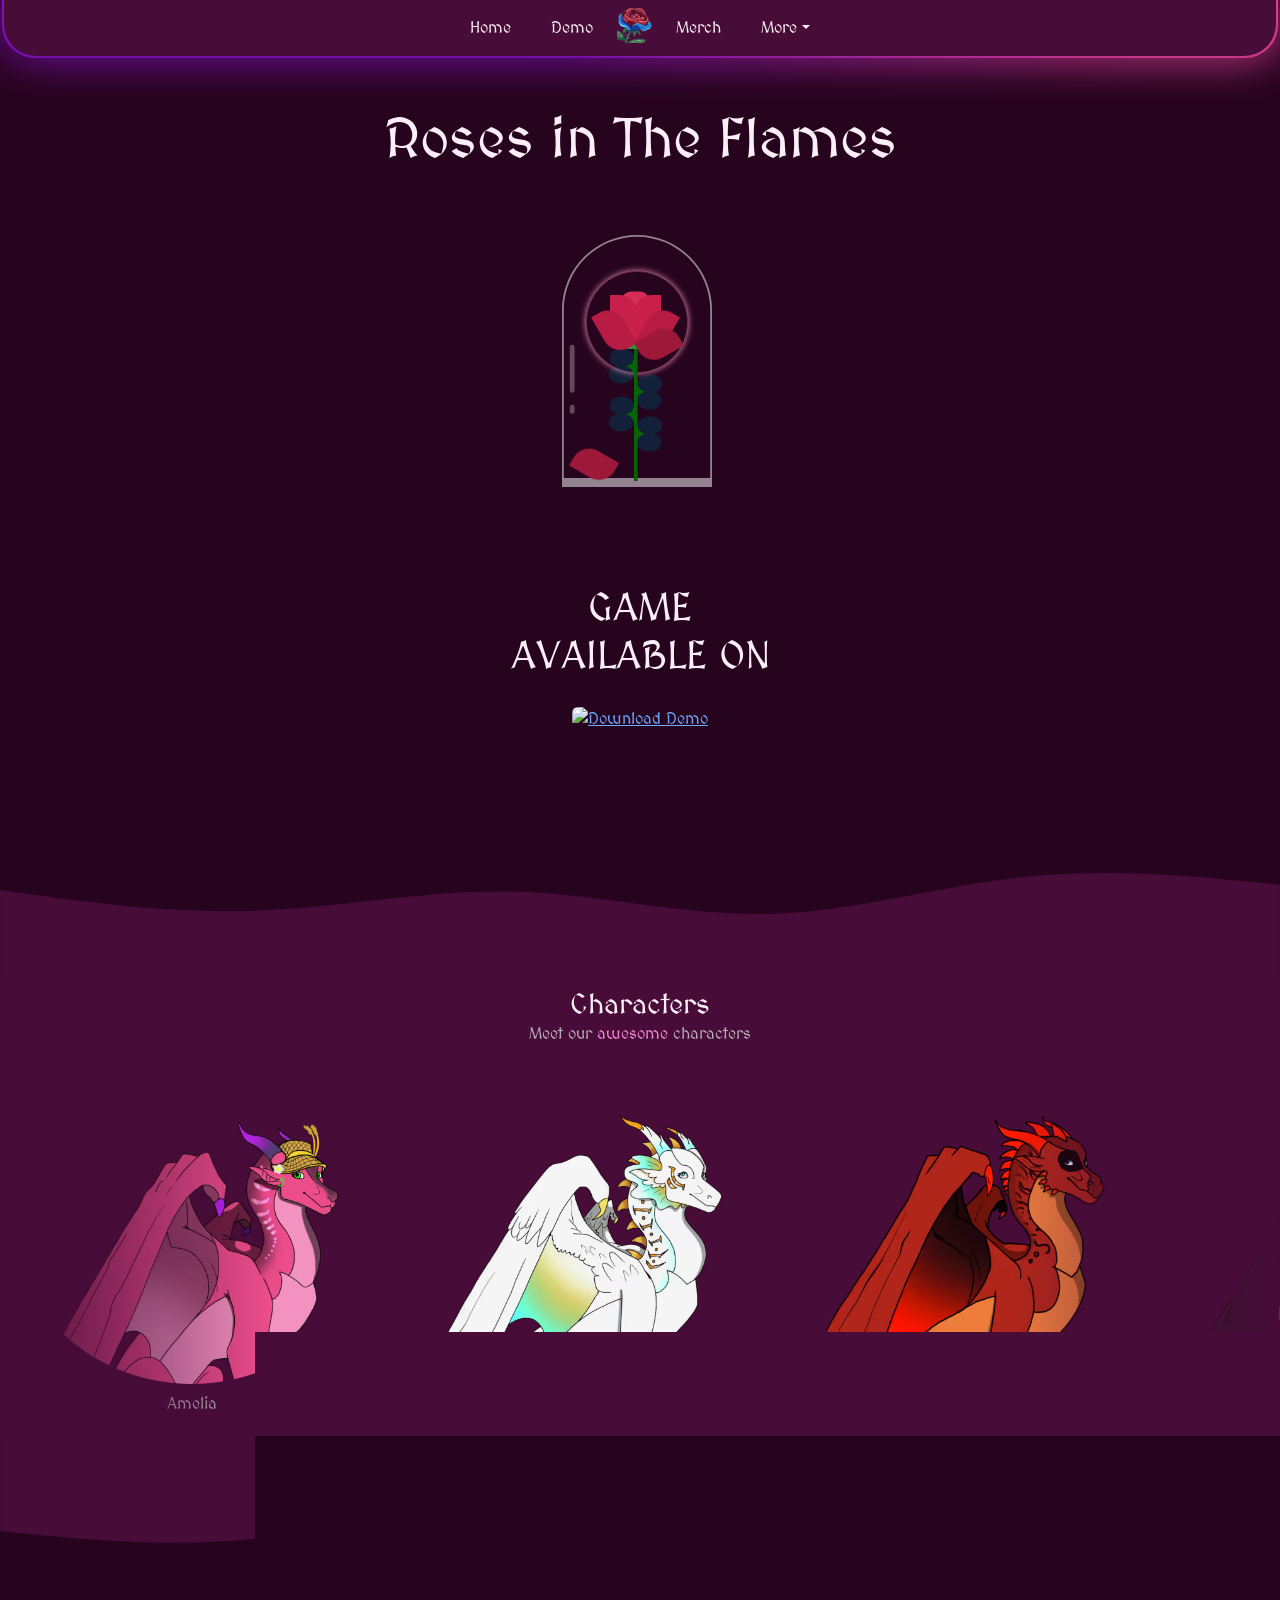
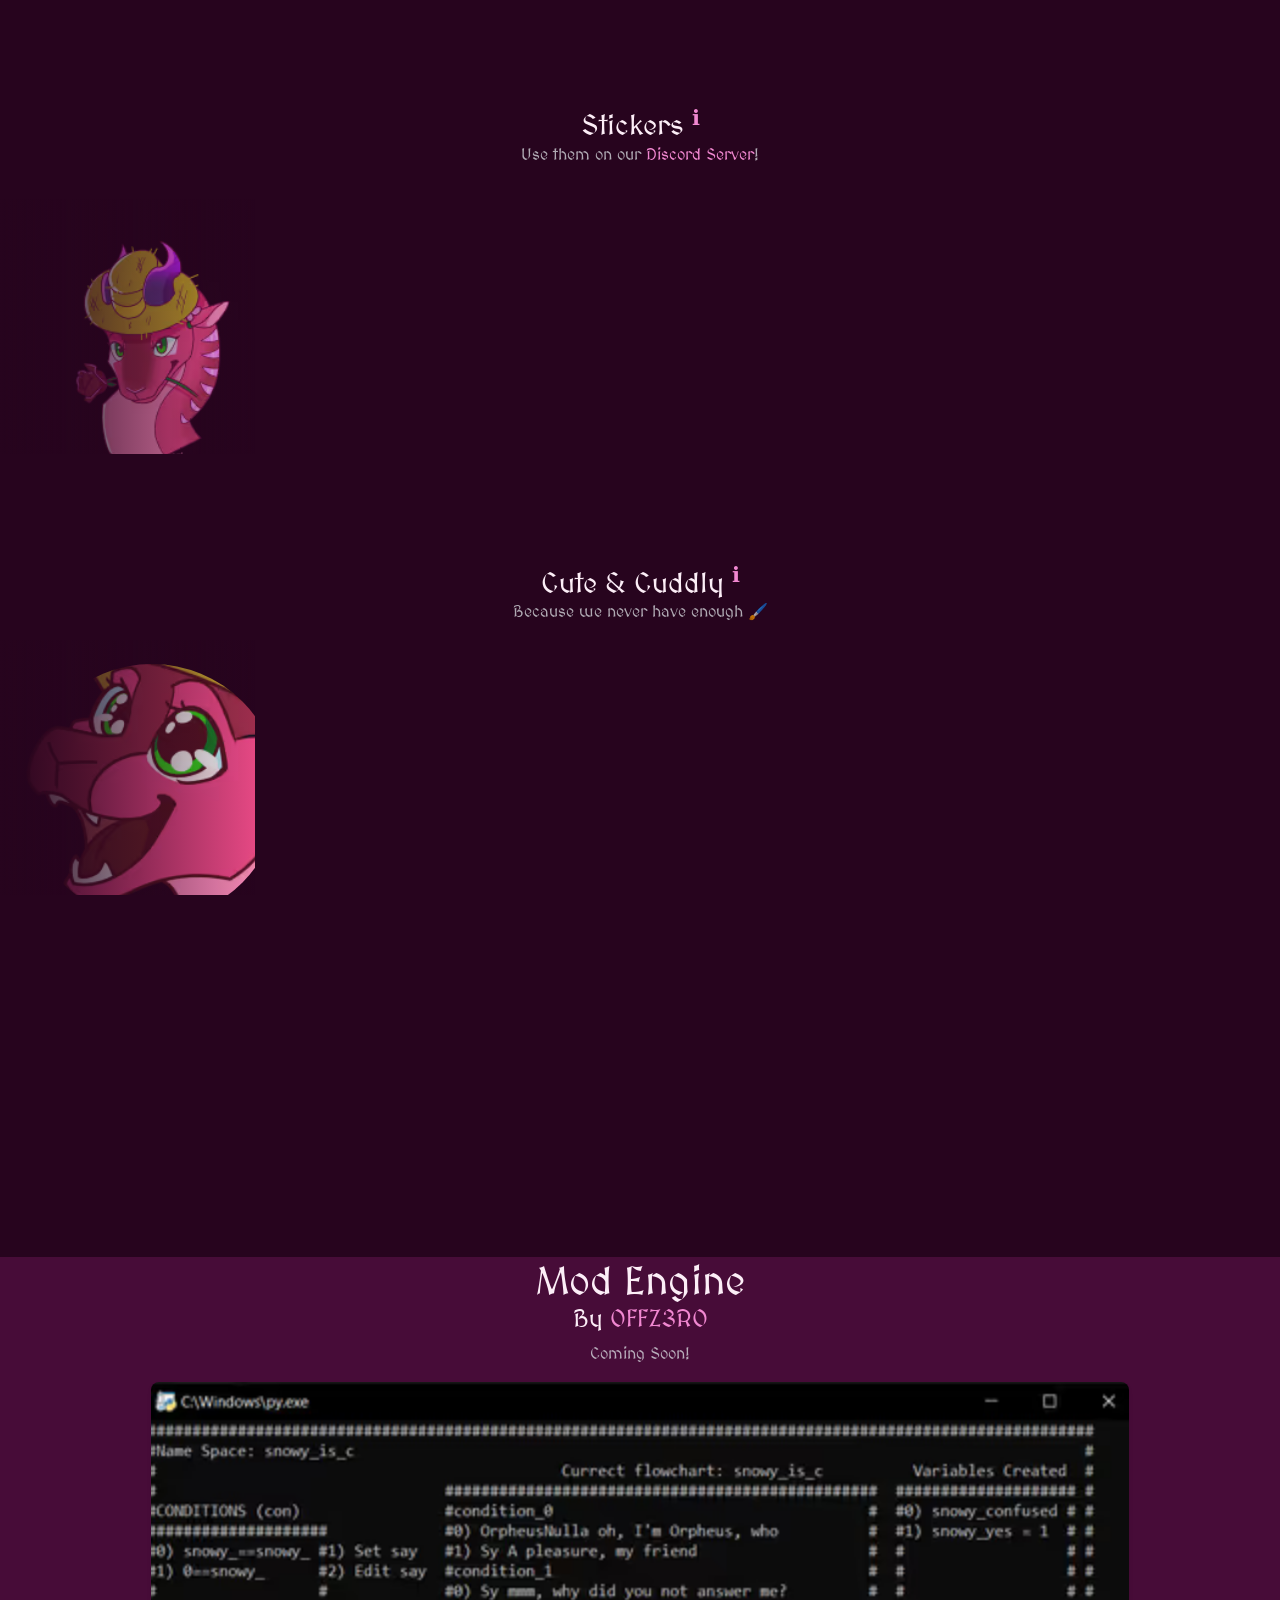
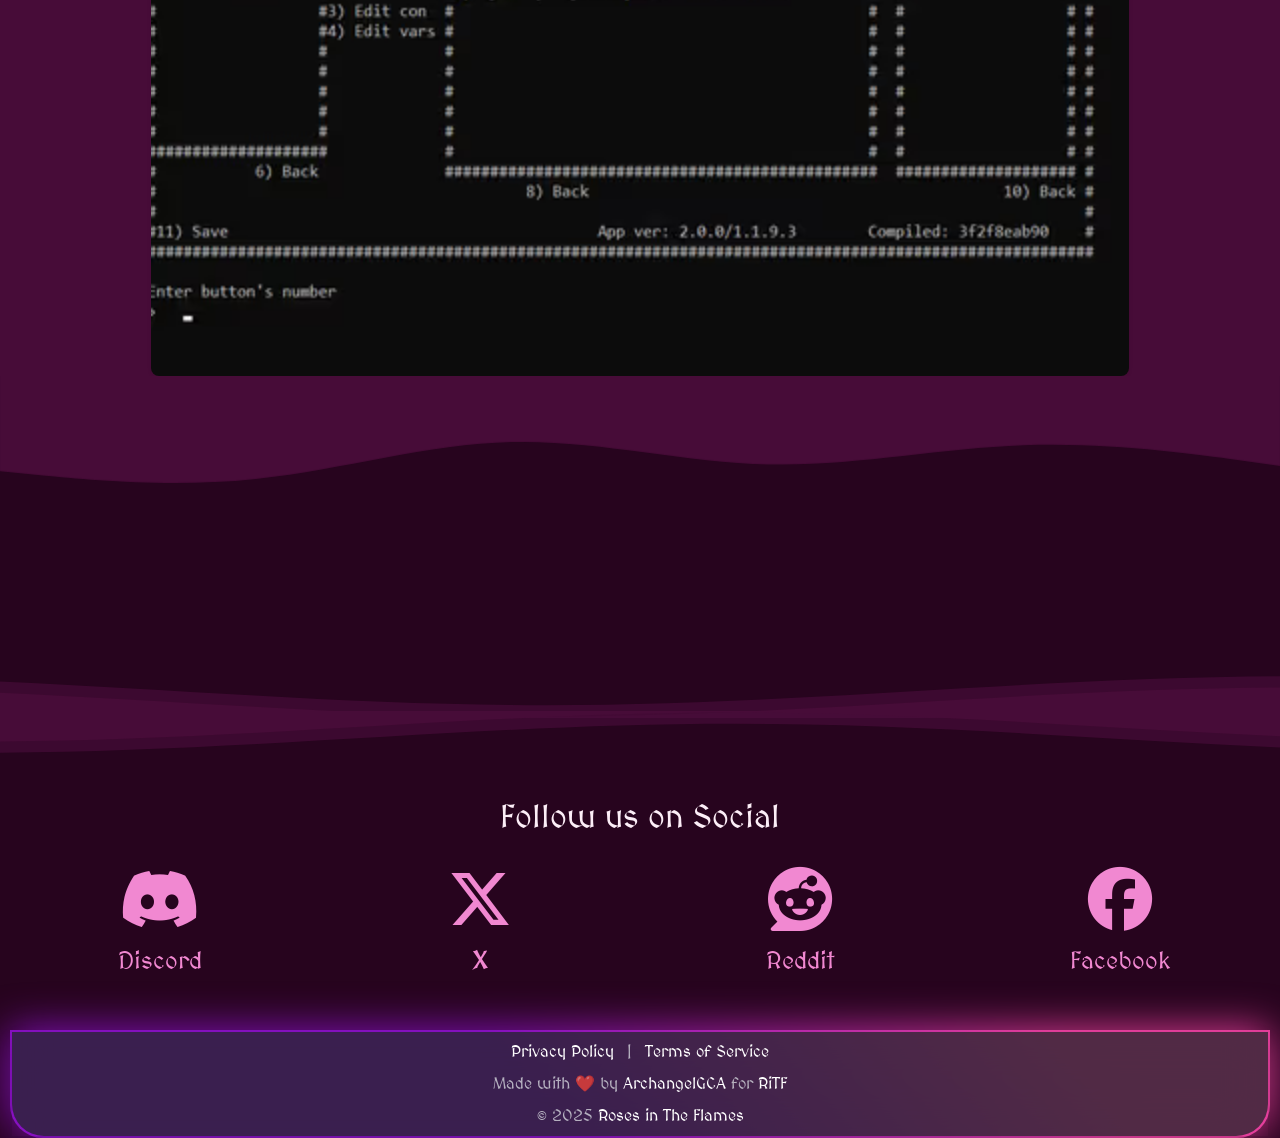
==== commit 3b2eb9d4: "Temporary redirect for legal and tos to root" ====
--- a/index.html
+++ b/index.html
@@ -14,13 +14,13 @@
 		<script src="https://cdnjs.cloudflare.com/ajax/libs/font-awesome/6.5.2/js/all.min.js" integrity="sha512-u3fPA7V8qQmhBPNT5quvaXVa1mnnLSXUep5PS1qo5NRzHwG19aHmNJnj1Q8hpA/nBWZtZD4r4AX6YOt5ynLN2g==" crossorigin="anonymous" referrerpolicy="no-referrer" type="63228c5b2a7034c400d37610-text/javascript"></script>
 
 		
-		<link href="./_app/immutable/assets/0.BysxrNLw.css" rel="stylesheet">
-		<link href="./_app/immutable/assets/action.BPkG-4xk.css" rel="stylesheet">
-		<link href="./_app/immutable/assets/2.CWuMeOwM.css" rel="stylesheet">
-		<link href="./_app/immutable/assets/AnimatedWave.SugS9bFo.css" rel="stylesheet"><!--[--><!--[--><!--[--><meta name="robots" content="index, follow, max-image-preview:large"><!--]--> <link rel="canonical" content="https://rosesintheflames.com/"><!--]--> <!--[--><meta name="description" content="Roses In The Flames is a game in development featuring dragons, romance and much more. It also features a community (on Discord) and an in development platform for sharing art, books and stories."><!--]--> <!--[!--><!--]--> <!--[--><meta name="author" content="CringleDragons"><!--]--> <!--[--><!--[--><meta property="og:site_name" content="Roses in The Flames - Official"><!--]--> <!--[--><meta property="og:url" content="https://rosesintheflames.com/"> <meta property="og:type" content="website"> <meta property="og:title" content="Roses in The Flames - Official"><!--]--> <!--[--><meta property="og:description" content="Roses In The Flames is a game in development featuring dragons, romance and much more. It also features a community (on Discord) and an in development platform for sharing art, books and stories."><!--]--> <!--[--><meta property="og:image" content="https://rosesintheflames.com/favicon.webp"><!--]--> <!--[--><meta property="og:logo" content="https://rosesintheflames.com/favicon.webp"><!--]--><!--]--> <!--[--><!--[--><meta name="twitter:card" content="summary_large_image"> <meta property="twitter:domain" content="rosesintheflames.com"> <meta property="twitter:url" content="https://rosesintheflames.com/"> <meta name="twitter:title" content="Roses in The Flames - Official"><!--]--> <!--[--><meta name="twitter:description" content="Roses In The Flames is a game in development featuring dragons, romance and much more. It also features a community (on Discord) and an in development platform for sharing art, books and stories."><!--]--> <!--[--><meta name="twitter:image" content="https://rosesintheflames.com/favicon.webp"><!--]--><!--]--> <!----><!----> <!--[--><!----><script type="application/ld+json">{"@context":"https://schema.org","@type":["Person","Organization"],"name":"","url":"https://rosesintheflames.com","image":"https://rosesintheflames.com/favicon.webp","logo":{"@type":"ImageObject","url":"https://rosesintheflames.com/favicon.webp","width":48,"height":48},"sameAs":[]}</script><!----><!--]--><!--]--><title>Roses in The Flames - Official</title>
+		<link href="./app/immutable/assets/0.BysxrNLw.css" rel="stylesheet">
+		<link href="./app/immutable/assets/action.BPkG-4xk.css" rel="stylesheet">
+		<link href="./app/immutable/assets/2.CWuMeOwM.css" rel="stylesheet">
+		<link href="./app/immutable/assets/AnimatedWave.SugS9bFo.css" rel="stylesheet"><!--[--><!--[--><!--[--><meta name="robots" content="index, follow, max-image-preview:large"><!--]--> <link rel="canonical" content="https://rosesintheflames.com/"><!--]--> <!--[--><meta name="description" content="Roses In The Flames is a game in development featuring dragons, romance and much more. It also features a community (on Discord) and an in development platform for sharing art, books and stories."><!--]--> <!--[!--><!--]--> <!--[--><meta name="author" content="CringleDragons"><!--]--> <!--[--><!--[--><meta property="og:site_name" content="Roses in The Flames - Official"><!--]--> <!--[--><meta property="og:url" content="https://rosesintheflames.com/"> <meta property="og:type" content="website"> <meta property="og:title" content="Roses in The Flames - Official"><!--]--> <!--[--><meta property="og:description" content="Roses In The Flames is a game in development featuring dragons, romance and much more. It also features a community (on Discord) and an in development platform for sharing art, books and stories."><!--]--> <!--[--><meta property="og:image" content="https://rosesintheflames.com/favicon.webp"><!--]--> <!--[--><meta property="og:logo" content="https://rosesintheflames.com/favicon.webp"><!--]--><!--]--> <!--[--><!--[--><meta name="twitter:card" content="summary_large_image"> <meta property="twitter:domain" content="rosesintheflames.com"> <meta property="twitter:url" content="https://rosesintheflames.com/"> <meta name="twitter:title" content="Roses in The Flames - Official"><!--]--> <!--[--><meta name="twitter:description" content="Roses In The Flames is a game in development featuring dragons, romance and much more. It also features a community (on Discord) and an in development platform for sharing art, books and stories."><!--]--> <!--[--><meta name="twitter:image" content="https://rosesintheflames.com/favicon.webp"><!--]--><!--]--> <!----><!----> <!--[--><!----><script type="application/ld+json">{"@context":"https://schema.org","@type":["Person","Organization"],"name":"","url":"https://rosesintheflames.com","image":"https://rosesintheflames.com/favicon.webp","logo":{"@type":"ImageObject","url":"https://rosesintheflames.com/favicon.webp","width":48,"height":48},"sameAs":[]}</script><!----><!--]--><!--]--><title>Roses in The Flames - Official</title>
 	</head>
 	<body data-sveltekit-preload-data="hover">
-		<div style="display: contents"><!--[--><!--[--><!----><!----> <div class="container-fluid px-0 svelte-1luvgmh"><div class="container-fluid px-1 svelte-1luvgmh"><ul class="nav nav-pills my-auto justify-content-center text-center py-2 px-2 shadow rounded-bottom-5 svelte-1luvgmh"><li class="nav-item my-auto svelte-1luvgmh"><a class="nav-link px-3 svelte-1luvgmh" href="/">Home</a></li> <li class="nav-item my-auto mx-2 svelte-1luvgmh"><a class="nav-link px-3 svelte-1luvgmh" href="https://cringledragons.itch.io/rosesintheflamesdemo" target="_blank" rel="external">Demo</a></li> <li class="svelte-1luvgmh"><a class="navbar-brand mx-auto svelte-1luvgmh" href="/"><picture class="svelte-1luvgmh"><source srcset="./_app/immutable/assets/favicon.CS0VjrSX.avif 1x, ./_app/immutable/assets/favicon.CRsHcT4_.avif 2x" type="image/avif" class="svelte-1luvgmh"><source srcset="./_app/immutable/assets/favicon.D_QcMuWZ.webp 1x, ./_app/immutable/assets/favicon.C2cB5umb.webp 2x" type="image/webp" class="svelte-1luvgmh"><source srcset="./_app/immutable/assets/favicon.DWHVduBS.png 1x, ./_app/immutable/assets/favicon.DmMNJCw7.png 2x" type="image/png" class="svelte-1luvgmh"><img src="./_app/immutable/assets/favicon.DmMNJCw7.png" alt="Roses in The Flames icon" class="img-brand svelte-1luvgmh" width="512" height="512"></picture> <span class="d-none svelte-1luvgmh">Roses in The Flames</span></a></li> <li class="nav-item my-auto mx-2 svelte-1luvgmh"><a class="nav-link my-auto px-3 svelte-1luvgmh" href="https://shop.rosesintheflames.com" target="_blank" rel="external">Merch</a></li> <li class="nav-item my-auto svelte-1luvgmh"><a class="nav-link my-auto px-3 dropdown-toggle svelte-1luvgmh" href="/" role="button" data-bs-toggle="dropdown" aria-expanded="false">More</a> <ul class="dropdown-menu svelte-1luvgmh"><li class="svelte-1luvgmh"><a class="dropdown-item svelte-1luvgmh" href="/about">About</a></li> <li class="svelte-1luvgmh"><a class="dropdown-item svelte-1luvgmh" href="/contacts">Contact Us</a></li> <li title="Fandom" class="svelte-1luvgmh"><a class="dropdown-item svelte-1luvgmh" href="https://roses-in-the-flames.fandom.com/wiki/Roses_In_The_Flames_Wiki" target="_blank" rel="external">Wiki <i class="fa fa-external-link text-muted svelte-1luvgmh" aria-hidden="true"></i></a></li> <li title="Platform" class="svelte-1luvgmh"><a class="dropdown-item svelte-1luvgmh" href="https://tales.rosesintheflames.com/" target="_blank" rel="external">Tales <i class="fa fa-external-link text-muted svelte-1luvgmh" aria-hidden="true"></i></a></li></ul></li></ul></div></div> <div class="svelte-1luvgmh"><!----><div class="container-fluid svelte-19eaj9q"><div class="row my-5 svelte-19eaj9q"><div class="col text-center svelte-19eaj9q"><p class="display-4 mb-0 svelte-19eaj9q">Roses in The Flames</p></div></div> <div class="row svelte-19eaj9q"><div class="col d-flex mt-3 svelte-19eaj9q"><div class="rose-container svelte-19eaj9q"><div class="glass svelte-19eaj9q"></div> <div class="thorns svelte-19eaj9q"><div class="svelte-19eaj9q"></div> <div class="svelte-19eaj9q"></div> <div class="svelte-19eaj9q"></div> <div class="svelte-19eaj9q"></div></div> <div class="glow svelte-19eaj9q"></div> <div class="rose-leaves svelte-19eaj9q"><div class="svelte-19eaj9q"></div> <div class="svelte-19eaj9q"></div></div> <div class="rose-petals svelte-19eaj9q"><div class="svelte-19eaj9q"></div> <div class="svelte-19eaj9q"></div> <div class="svelte-19eaj9q"></div> <div class="svelte-19eaj9q"></div> <div class="svelte-19eaj9q"></div> <div class="svelte-19eaj9q"></div> <div class="svelte-19eaj9q"></div></div> <div class="sparkles svelte-19eaj9q"><div class="svelte-19eaj9q"></div> <div class="svelte-19eaj9q"></div> <div class="svelte-19eaj9q"></div> <div class="svelte-19eaj9q"></div> <div class="svelte-19eaj9q"></div> <div class="svelte-19eaj9q"></div> <div class="svelte-19eaj9q"></div> <div class="svelte-19eaj9q"></div> <div class="svelte-19eaj9q"></div> <div class="svelte-19eaj9q"></div></div></div></div></div> <div class="row svelte-19eaj9q"><div class="col-12 text-center mt-5 svelte-19eaj9q"><p class="h1 svelte-19eaj9q">GAME <br class="svelte-19eaj9q">AVAILABLE ON</p></div> <div class="col-12 text-center mt-3 svelte-19eaj9q"><a href="https://cringledragons.itch.io/rosesintheflamesdemo" target="_blank" rel="external" title="Download Demo" class="svelte-19eaj9q"><img src="https://img.shields.io/badge/itch.io-Download%20Demo-pink?style=for-the-badge&amp;logo=itch.io" alt="Download Demo" class="img-fluid rounded-2 svelte-19eaj9q"></a></div></div> <div class="row"><div class="col px-0"><svg id="wave" style="transform:rotate(0deg);" viewBox="0 0 1440 280" xmlns="http://www.w3.org/2000/svg" fill="#470c38"><path fill-opacity="1" d="M0 179L48 185.7C96 192.3 192 205.7 288 202.2C384 198.7 480 178.3 576 180.7C672 183 768 208 864 205.8C960 203.7 1056 174.3 1152 164.3C1248 154.3 1344 163.7 1392 168.3L1440 173L1440 281L1392 281C1344 281 1248 281 1152 281C1056 281 960 281 864 281C768 281 672 281 576 281C480 281 384 281 288 281C192 281 96 281 48 281L0 281Z"></path></svg></div></div><!----> <div class="row bg-characters pt-2 svelte-19eaj9q"><div class="col text-center svelte-19eaj9q"><p class="h3 mb-0 svelte-19eaj9q">Characters</p> <p class="text-muted mt-0 svelte-19eaj9q">Meet our <span class="text-awesome svelte-19eaj9q">awesome</span> characters</p></div> <div class="col mt-3 px-0 svelte-19eaj9q"><div class="slider slider-characters py-1 pt-2 svelte-19eaj9q"><div class="slide-track svelte-19eaj9q"><!--[--><div class="slide mx-0 svelte-19eaj9q"><a href="https://roses-in-the-flames.fandom.com/wiki/Amelia" target="_blank" title="Read Amelia lore" class="svelte-19eaj9q"><!--[!--><picture class="svelte-19eaj9q"><!--[--><source srcset="./_app/immutable/assets/Amelia.DwwNh9oO.avif 1x, ./_app/immutable/assets/Amelia.RBCN5TIg.avif 2x" type="image/avif" class="svelte-19eaj9q"><source srcset="./_app/immutable/assets/Amelia.J3rwqTEA.webp 1x, ./_app/immutable/assets/Amelia.dC2zqBiC.webp 2x" type="image/webp" class="svelte-19eaj9q"><source srcset="./_app/immutable/assets/Amelia.BWLBt2en.png 1x, ./_app/immutable/assets/Amelia.hoKZiCS9.png 2x" type="image/png" class="svelte-19eaj9q"><!--]--> <img src="./_app/immutable/assets/Amelia.hoKZiCS9.png" alt="Amelia - 0" class="img-fluid rounded-bottom-pill image-characters svelte-19eaj9q" width="1220" height="947"></picture><!--]--></a> <p class="text-center text-muted text-name mt-2 svelte-19eaj9q">Amelia</p></div><div class="slide mx-0 svelte-19eaj9q"><a href="https://roses-in-the-flames.fandom.com/wiki/Angel" target="_blank" title="Read Angel lore" class="svelte-19eaj9q"><!--[!--><picture class="svelte-19eaj9q"><!--[--><source srcset="./_app/immutable/assets/Angel.BkdLgvlU.avif 1x, ./_app/immutable/assets/Angel.Cpw2MUY7.avif 2x" type="image/avif" class="svelte-19eaj9q"><source srcset="./_app/immutable/assets/Angel.C9x_2esa.webp 1x, ./_app/immutable/assets/Angel.BBucgMHr.webp 2x" type="image/webp" class="svelte-19eaj9q"><source srcset="./_app/immutable/assets/Angel.C98D1oMJ.png 1x, ./_app/immutable/assets/Angel.p7dmB_8C.png 2x" type="image/png" class="svelte-19eaj9q"><!--]--> <img src="./_app/immutable/assets/Angel.p7dmB_8C.png" alt="Angel - 1" class="img-fluid rounded-bottom-pill image-characters svelte-19eaj9q" width="1220" height="947"></picture><!--]--></a> <p class="text-center text-muted text-name mt-2 svelte-19eaj9q">Angel</p></div><div class="slide mx-0 svelte-19eaj9q"><a href="https://roses-in-the-flames.fandom.com/wiki/Asher" target="_blank" title="Read Asher lore" class="svelte-19eaj9q"><!--[!--><picture class="svelte-19eaj9q"><!--[--><source srcset="./_app/immutable/assets/Asher.k68tWUk3.avif 1x, ./_app/immutable/assets/Asher.D1CocM4m.avif 2x" type="image/avif" class="svelte-19eaj9q"><source srcset="./_app/immutable/assets/Asher.BrjsCBpD.webp 1x, ./_app/immutable/assets/Asher.CSnWJ64S.webp 2x" type="image/webp" class="svelte-19eaj9q"><source srcset="./_app/immutable/assets/Asher.DwmIU_d_.png 1x, ./_app/immutable/assets/Asher.CYyWScBF.png 2x" type="image/png" class="svelte-19eaj9q"><!--]--> <img src="./_app/immutable/assets/Asher.CYyWScBF.png" alt="Asher - 2" class="img-fluid rounded-bottom-pill image-characters svelte-19eaj9q" width="1220" height="947"></picture><!--]--></a> <p class="text-center text-muted text-name mt-2 svelte-19eaj9q">Asher</p></div><div class="slide mx-0 svelte-19eaj9q"><a href="https://roses-in-the-flames.fandom.com/wiki/Ausar" target="_blank" title="Read Ausar lore" class="svelte-19eaj9q"><!--[!--><picture class="svelte-19eaj9q"><!--[--><source srcset="./_app/immutable/assets/Ausar.CwVe44dx.avif 1x, ./_app/immutable/assets/Ausar.OeXQcg4U.avif 2x" type="image/avif" class="svelte-19eaj9q"><source srcset="./_app/immutable/assets/Ausar.BnSS0fdX.webp 1x, ./_app/immutable/assets/Ausar.aMQG4qUG.webp 2x" type="image/webp" class="svelte-19eaj9q"><source srcset="./_app/immutable/assets/Ausar.QQ8jI_ZJ.png 1x, ./_app/immutable/assets/Ausar.BEw-_Sxq.png 2x" type="image/png" class="svelte-19eaj9q"><!--]--> <img src="./_app/immutable/assets/Ausar.BEw-_Sxq.png" alt="Ausar - 3" class="img-fluid rounded-bottom-pill image-characters svelte-19eaj9q" width="1220" height="947"></picture><!--]--></a> <p class="text-center text-muted text-name mt-2 svelte-19eaj9q">Ausar</p></div><div class="slide mx-0 svelte-19eaj9q"><a href="https://roses-in-the-flames.fandom.com/wiki/Grace" target="_blank" title="Read Grace lore" class="svelte-19eaj9q"><!--[!--><picture class="svelte-19eaj9q"><!--[--><source srcset="./_app/immutable/assets/Grace.CtLIzNA4.avif 1x, ./_app/immutable/assets/Grace.DsxSFMJ8.avif 2x" type="image/avif" class="svelte-19eaj9q"><source srcset="./_app/immutable/assets/Grace.DEAAJjh8.webp 1x, ./_app/immutable/assets/Grace.C9wfjYxc.webp 2x" type="image/webp" class="svelte-19eaj9q"><source srcset="./_app/immutable/assets/Grace.DFIY-kRe.png 1x, ./_app/immutable/assets/Grace.CiL7PI64.png 2x" type="image/png" class="svelte-19eaj9q"><!--]--> <img src="./_app/immutable/assets/Grace.CiL7PI64.png" alt="Grace - 4" class="img-fluid rounded-bottom-pill image-characters svelte-19eaj9q" width="1220" height="947"></picture><!--]--></a> <p class="text-center text-muted text-name mt-2 svelte-19eaj9q">Grace</p></div><div class="slide mx-0 svelte-19eaj9q"><a href="https://roses-in-the-flames.fandom.com/wiki/Gwendolyn" target="_blank" title="Read Gwendolyn lore" class="svelte-19eaj9q"><!--[!--><picture class="svelte-19eaj9q"><!--[--><source srcset="./_app/immutable/assets/Gwendolyn.DoSReM98.avif 1x, ./_app/immutable/assets/Gwendolyn.D1G5v13E.avif 2x" type="image/avif" class="svelte-19eaj9q"><source srcset="./_app/immutable/assets/Gwendolyn.DEhBcdlP.webp 1x, ./_app/immutable/assets/Gwendolyn.C2QY-mIJ.webp 2x" type="image/webp" class="svelte-19eaj9q"><source srcset="./_app/immutable/assets/Gwendolyn.DTFN7m1q.png 1x, ./_app/immutable/assets/Gwendolyn.4UwhIUbl.png 2x" type="image/png" class="svelte-19eaj9q"><!--]--> <img src="./_app/immutable/assets/Gwendolyn.4UwhIUbl.png" alt="Gwendolyn - 5" class="img-fluid rounded-bottom-pill image-characters svelte-19eaj9q" width="1220" height="947"></picture><!--]--></a> <p class="text-center text-muted text-name mt-2 svelte-19eaj9q">Gwendolyn</p></div><div class="slide mx-0 svelte-19eaj9q"><a href="https://roses-in-the-flames.fandom.com/wiki/Itov" target="_blank" title="Read Itov lore" class="svelte-19eaj9q"><!--[!--><picture class="svelte-19eaj9q"><!--[--><source srcset="./_app/immutable/assets/Itov.B51BYu8v.avif 1x, ./_app/immutable/assets/Itov.Dhse3Qd-.avif 2x" type="image/avif" class="svelte-19eaj9q"><source srcset="./_app/immutable/assets/Itov.9ahNHi-0.webp 1x, ./_app/immutable/assets/Itov.CHYf5UzJ.webp 2x" type="image/webp" class="svelte-19eaj9q"><source srcset="./_app/immutable/assets/Itov.CYGbFNEC.png 1x, ./_app/immutable/assets/Itov.BulhdbE1.png 2x" type="image/png" class="svelte-19eaj9q"><!--]--> <img src="./_app/immutable/assets/Itov.BulhdbE1.png" alt="Itov - 6" class="img-fluid rounded-bottom-pill image-characters svelte-19eaj9q" width="1220" height="947"></picture><!--]--></a> <p class="text-center text-muted text-name mt-2 svelte-19eaj9q">Itov</p></div><div class="slide mx-0 svelte-19eaj9q"><a href="https://roses-in-the-flames.fandom.com/wiki/Ivy" target="_blank" title="Read Ivy lore" class="svelte-19eaj9q"><!--[!--><picture class="svelte-19eaj9q"><!--[--><source srcset="./_app/immutable/assets/Ivy.H8P7PC_T.avif 1x, ./_app/immutable/assets/Ivy.CXhNrGBH.avif 2x" type="image/avif" class="svelte-19eaj9q"><source srcset="./_app/immutable/assets/Ivy.CacMkyp6.webp 1x, ./_app/immutable/assets/Ivy.Lj0oj8HT.webp 2x" type="image/webp" class="svelte-19eaj9q"><source srcset="./_app/immutable/assets/Ivy.DqR4EtH0.png 1x, ./_app/immutable/assets/Ivy.C07I9f5s.png 2x" type="image/png" class="svelte-19eaj9q"><!--]--> <img src="./_app/immutable/assets/Ivy.C07I9f5s.png" alt="Ivy - 7" class="img-fluid rounded-bottom-pill image-characters svelte-19eaj9q" width="1220" height="947"></picture><!--]--></a> <p class="text-center text-muted text-name mt-2 svelte-19eaj9q">Ivy</p></div><div class="slide mx-0 svelte-19eaj9q"><a href="https://roses-in-the-flames.fandom.com/wiki/Judge_Bennett" target="_blank" title="Read Judge Bennett lore" class="svelte-19eaj9q"><!--[!--><picture class="svelte-19eaj9q"><!--[--><source srcset="./_app/immutable/assets/Judge_Bennett.XKnumz3t.avif 1x, ./_app/immutable/assets/Judge_Bennett.m0zw-p2r.avif 2x" type="image/avif" class="svelte-19eaj9q"><source srcset="./_app/immutable/assets/Judge_Bennett.DeOZxlZO.webp 1x, ./_app/immutable/assets/Judge_Bennett.u0A8DWgo.webp 2x" type="image/webp" class="svelte-19eaj9q"><source srcset="./_app/immutable/assets/Judge_Bennett.taDLU_3I.png 1x, ./_app/immutable/assets/Judge_Bennett.CfE0FGOQ.png 2x" type="image/png" class="svelte-19eaj9q"><!--]--> <img src="./_app/immutable/assets/Judge_Bennett.CfE0FGOQ.png" alt="Judge Bennett - 8" class="img-fluid rounded-bottom-pill image-characters svelte-19eaj9q" width="1220" height="947"></picture><!--]--></a> <p class="text-center text-muted text-name mt-2 svelte-19eaj9q">Judge Bennett</p></div><div class="slide mx-0 svelte-19eaj9q"><a href="https://roses-in-the-flames.fandom.com/wiki/Magma" target="_blank" title="Read Magma lore" class="svelte-19eaj9q"><!--[!--><picture class="svelte-19eaj9q"><!--[--><source srcset="./_app/immutable/assets/Magma.JDzQfiwm.avif 1x, ./_app/immutable/assets/Magma.N5G0mu_W.avif 2x" type="image/avif" class="svelte-19eaj9q"><source srcset="./_app/immutable/assets/Magma.jZdRcuIv.webp 1x, ./_app/immutable/assets/Magma.Cd2WpohR.webp 2x" type="image/webp" class="svelte-19eaj9q"><source srcset="./_app/immutable/assets/Magma.DZAmYB7O.png 1x, ./_app/immutable/assets/Magma.7zPZ12l2.png 2x" type="image/png" class="svelte-19eaj9q"><!--]--> <img src="./_app/immutable/assets/Magma.7zPZ12l2.png" alt="Magma - 9" class="img-fluid rounded-bottom-pill image-characters svelte-19eaj9q" width="1220" height="947"></picture><!--]--></a> <p class="text-center text-muted text-name mt-2 svelte-19eaj9q">Magma</p></div><div class="slide mx-0 svelte-19eaj9q"><a href="https://roses-in-the-flames.fandom.com/wiki/Margaret" target="_blank" title="Read Margaret lore" class="svelte-19eaj9q"><!--[!--><picture class="svelte-19eaj9q"><!--[--><source srcset="./_app/immutable/assets/Margaret.DwLoE596.avif 1x, ./_app/immutable/assets/Margaret.BTgXZEDj.avif 2x" type="image/avif" class="svelte-19eaj9q"><source srcset="./_app/immutable/assets/Margaret.IrJeOenp.webp 1x, ./_app/immutable/assets/Margaret.LDENJFFV.webp 2x" type="image/webp" class="svelte-19eaj9q"><source srcset="./_app/immutable/assets/Margaret.Dl2DOZEw.png 1x, ./_app/immutable/assets/Margaret.Cy-LOoTk.png 2x" type="image/png" class="svelte-19eaj9q"><!--]--> <img src="./_app/immutable/assets/Margaret.Cy-LOoTk.png" alt="Margaret - 10" class="img-fluid rounded-bottom-pill image-characters svelte-19eaj9q" width="1220" height="947"></picture><!--]--></a> <p class="text-center text-muted text-name mt-2 svelte-19eaj9q">Margaret</p></div><div class="slide mx-0 svelte-19eaj9q"><a href="https://roses-in-the-flames.fandom.com/wiki/Naomi" target="_blank" title="Read Naomi (by Evil Chaos Knight) lore" class="svelte-19eaj9q"><!--[!--><picture class="svelte-19eaj9q"><!--[--><source srcset="./_app/immutable/assets/Naomi.CFLlchPK.avif 1x, ./_app/immutable/assets/Naomi.IvO8M2le.avif 2x" type="image/avif" class="svelte-19eaj9q"><source srcset="./_app/immutable/assets/Naomi.1yyFiMvJ.webp 1x, ./_app/immutable/assets/Naomi.Dr6xmz9x.webp 2x" type="image/webp" class="svelte-19eaj9q"><source srcset="./_app/immutable/assets/Naomi.qRVsPa3J.png 1x, ./_app/immutable/assets/Naomi.DvIafd04.png 2x" type="image/png" class="svelte-19eaj9q"><!--]--> <img src="./_app/immutable/assets/Naomi.DvIafd04.png" alt="Naomi (by Evil Chaos Knight) - 11" class="img-fluid rounded-bottom-pill image-characters svelte-19eaj9q" width="1220" height="947"></picture><!--]--></a> <p class="text-center text-muted text-name mt-2 svelte-19eaj9q">Naomi (by Evil Chaos Knight)</p></div><div class="slide mx-0 svelte-19eaj9q"><a href="https://roses-in-the-flames.fandom.com/wiki/Caledon" target="_blank" title="Read Caledon lore" class="svelte-19eaj9q"><!--[!--><picture class="svelte-19eaj9q"><!--[--><source srcset="./_app/immutable/assets/Caledon.DBTYS1I-.avif 1x, ./_app/immutable/assets/Caledon.tFUzdg5j.avif 2x" type="image/avif" class="svelte-19eaj9q"><source srcset="./_app/immutable/assets/Caledon.CmGXiwSm.webp 1x, ./_app/immutable/assets/Caledon.C1d56VBf.webp 2x" type="image/webp" class="svelte-19eaj9q"><source srcset="./_app/immutable/assets/Caledon.Dx2vxhQB.png 1x, ./_app/immutable/assets/Caledon.Btoy81g2.png 2x" type="image/png" class="svelte-19eaj9q"><!--]--> <img src="./_app/immutable/assets/Caledon.Btoy81g2.png" alt="Caledon - 12" class="img-fluid rounded-bottom-pill image-characters svelte-19eaj9q" width="1220" height="947"></picture><!--]--></a> <p class="text-center text-muted text-name mt-2 svelte-19eaj9q">Caledon</p></div><div class="slide mx-0 svelte-19eaj9q"><a href="https://roses-in-the-flames.fandom.com/wiki/Rico" target="_blank" title="Read Rico lore" class="svelte-19eaj9q"><!--[!--><picture class="svelte-19eaj9q"><!--[--><source srcset="./_app/immutable/assets/Rico.CnHd15gF.avif 1x, ./_app/immutable/assets/Rico.DvFwBEUZ.avif 2x" type="image/avif" class="svelte-19eaj9q"><source srcset="./_app/immutable/assets/Rico.BkH_bwyR.webp 1x, ./_app/immutable/assets/Rico.CtqT8j_X.webp 2x" type="image/webp" class="svelte-19eaj9q"><source srcset="./_app/immutable/assets/Rico.D_rta9UJ.png 1x, ./_app/immutable/assets/Rico.CDEQpDFN.png 2x" type="image/png" class="svelte-19eaj9q"><!--]--> <img src="./_app/immutable/assets/Rico.CDEQpDFN.png" alt="Rico - 13" class="img-fluid rounded-bottom-pill image-characters svelte-19eaj9q" width="1220" height="947"></picture><!--]--></a> <p class="text-center text-muted text-name mt-2 svelte-19eaj9q">Rico</p></div><div class="slide mx-0 svelte-19eaj9q"><a href="https://roses-in-the-flames.fandom.com/wiki/Saxor" target="_blank" title="Read Saxor lore" class="svelte-19eaj9q"><!--[!--><picture class="svelte-19eaj9q"><!--[--><source srcset="./_app/immutable/assets/Saxor.BeKo0NMh.avif 1x, ./_app/immutable/assets/Saxor.DGew45kX.avif 2x" type="image/avif" class="svelte-19eaj9q"><source srcset="./_app/immutable/assets/Saxor.Blyc4H-5.webp 1x, ./_app/immutable/assets/Saxor.CxcErL_e.webp 2x" type="image/webp" class="svelte-19eaj9q"><source srcset="./_app/immutable/assets/Saxor.Dxrfzsm3.png 1x, ./_app/immutable/assets/Saxor.Cv7YHXie.png 2x" type="image/png" class="svelte-19eaj9q"><!--]--> <img src="./_app/immutable/assets/Saxor.Cv7YHXie.png" alt="Saxor - 14" class="img-fluid rounded-bottom-pill image-characters svelte-19eaj9q" width="1220" height="947"></picture><!--]--></a> <p class="text-center text-muted text-name mt-2 svelte-19eaj9q">Saxor</p></div><div class="slide mx-0 svelte-19eaj9q"><a href="https://roses-in-the-flames.fandom.com/wiki/Snowy" target="_blank" title="Read Snowy lore" class="svelte-19eaj9q"><!--[!--><picture class="svelte-19eaj9q"><!--[--><source srcset="./_app/immutable/assets/Snowy.f0UvIWld.avif 1x, ./_app/immutable/assets/Snowy.yY0BFx09.avif 2x" type="image/avif" class="svelte-19eaj9q"><source srcset="./_app/immutable/assets/Snowy.CmFiO4eS.webp 1x, ./_app/immutable/assets/Snowy.CNGVXPEK.webp 2x" type="image/webp" class="svelte-19eaj9q"><source srcset="./_app/immutable/assets/Snowy.BRZG7lGC.png 1x, ./_app/immutable/assets/Snowy.BCujjwve.png 2x" type="image/png" class="svelte-19eaj9q"><!--]--> <img src="./_app/immutable/assets/Snowy.BCujjwve.png" alt="Snowy - 15" class="img-fluid rounded-bottom-pill image-characters svelte-19eaj9q" width="1220" height="947"></picture><!--]--></a> <p class="text-center text-muted text-name mt-2 svelte-19eaj9q">Snowy</p></div><div class="slide mx-0 svelte-19eaj9q"><a href="https://roses-in-the-flames.fandom.com/wiki/Thomas" target="_blank" title="Read Thomas lore" class="svelte-19eaj9q"><!--[!--><picture class="svelte-19eaj9q"><!--[--><source srcset="./_app/immutable/assets/Thomas.CAVwhian.avif 1x, ./_app/immutable/assets/Thomas.BoIoEa9K.avif 2x" type="image/avif" class="svelte-19eaj9q"><source srcset="./_app/immutable/assets/Thomas.CTn6W4JF.webp 1x, ./_app/immutable/assets/Thomas.CFnCd-Ef.webp 2x" type="image/webp" class="svelte-19eaj9q"><source srcset="./_app/immutable/assets/Thomas.C25AfTV1.png 1x, ./_app/immutable/assets/Thomas.BJbGMsDF.png 2x" type="image/png" class="svelte-19eaj9q"><!--]--> <img src="./_app/immutable/assets/Thomas.BJbGMsDF.png" alt="Thomas - 16" class="img-fluid rounded-bottom-pill image-characters svelte-19eaj9q" width="1220" height="947"></picture><!--]--></a> <p class="text-center text-muted text-name mt-2 svelte-19eaj9q">Thomas</p></div><div class="slide mx-0 svelte-19eaj9q"><a href="https://roses-in-the-flames.fandom.com/wiki/Vivian" target="_blank" title="Read Vivian lore" class="svelte-19eaj9q"><!--[!--><picture class="svelte-19eaj9q"><!--[--><source srcset="./_app/immutable/assets/Vivian.CHPurilm.avif 1x, ./_app/immutable/assets/Vivian.BsZI7w4U.avif 2x" type="image/avif" class="svelte-19eaj9q"><source srcset="./_app/immutable/assets/Vivian.D-il2WRx.webp 1x, ./_app/immutable/assets/Vivian.CwYxLfWe.webp 2x" type="image/webp" class="svelte-19eaj9q"><source srcset="./_app/immutable/assets/Vivian.rtOl5iQC.png 1x, ./_app/immutable/assets/Vivian.D4JSolIi.png 2x" type="image/png" class="svelte-19eaj9q"><!--]--> <img src="./_app/immutable/assets/Vivian.D4JSolIi.png" alt="Vivian - 17" class="img-fluid rounded-bottom-pill image-characters svelte-19eaj9q" width="1220" height="947"></picture><!--]--></a> <p class="text-center text-muted text-name mt-2 svelte-19eaj9q">Vivian</p></div><div class="slide mx-0 svelte-19eaj9q"><a href="https://roses-in-the-flames.fandom.com/wiki/Shadow" target="_blank" title="Read Shadow lore" class="svelte-19eaj9q"><!--[!--><picture class="svelte-19eaj9q"><!--[--><source srcset="./_app/immutable/assets/Shadow.iWZhiW3B.avif 1x, ./_app/immutable/assets/Shadow.DhhxcSVf.avif 2x" type="image/avif" class="svelte-19eaj9q"><source srcset="./_app/immutable/assets/Shadow.D6NlYmiU.webp 1x, ./_app/immutable/assets/Shadow.BGp5nCLE.webp 2x" type="image/webp" class="svelte-19eaj9q"><source srcset="./_app/immutable/assets/Shadow.BbRlT2Y9.png 1x, ./_app/immutable/assets/Shadow.2_VzfeSV.png 2x" type="image/png" class="svelte-19eaj9q"><!--]--> <img src="./_app/immutable/assets/Shadow.2_VzfeSV.png" alt="Shadow - 18" class="img-fluid rounded-bottom-pill image-characters svelte-19eaj9q" width="1220" height="947"></picture><!--]--></a> <p class="text-center text-muted text-name mt-2 svelte-19eaj9q">Shadow</p></div><!--]--> <!--[--><div class="slide mx-0 svelte-19eaj9q"><a href="https://roses-in-the-flames.fandom.com/wiki/Amelia" target="_blank" title="Read Amelia lore" class="svelte-19eaj9q"><!--[!--><picture class="svelte-19eaj9q"><!--[--><source srcset="./_app/immutable/assets/Amelia.DwwNh9oO.avif 1x, ./_app/immutable/assets/Amelia.RBCN5TIg.avif 2x" type="image/avif" class="svelte-19eaj9q"><source srcset="./_app/immutable/assets/Amelia.J3rwqTEA.webp 1x, ./_app/immutable/assets/Amelia.dC2zqBiC.webp 2x" type="image/webp" class="svelte-19eaj9q"><source srcset="./_app/immutable/assets/Amelia.BWLBt2en.png 1x, ./_app/immutable/assets/Amelia.hoKZiCS9.png 2x" type="image/png" class="svelte-19eaj9q"><!--]--> <img src="./_app/immutable/assets/Amelia.hoKZiCS9.png" alt="Amelia - 0" class="img-fluid rounded-bottom-pill image-characters svelte-19eaj9q" width="1220" height="947"></picture><!--]--></a> <p class="text-center text-muted text-name mt-2 svelte-19eaj9q">Amelia</p></div><div class="slide mx-0 svelte-19eaj9q"><a href="https://roses-in-the-flames.fandom.com/wiki/Angel" target="_blank" title="Read Angel lore" class="svelte-19eaj9q"><!--[!--><picture class="svelte-19eaj9q"><!--[--><source srcset="./_app/immutable/assets/Angel.BkdLgvlU.avif 1x, ./_app/immutable/assets/Angel.Cpw2MUY7.avif 2x" type="image/avif" class="svelte-19eaj9q"><source srcset="./_app/immutable/assets/Angel.C9x_2esa.webp 1x, ./_app/immutable/assets/Angel.BBucgMHr.webp 2x" type="image/webp" class="svelte-19eaj9q"><source srcset="./_app/immutable/assets/Angel.C98D1oMJ.png 1x, ./_app/immutable/assets/Angel.p7dmB_8C.png 2x" type="image/png" class="svelte-19eaj9q"><!--]--> <img src="./_app/immutable/assets/Angel.p7dmB_8C.png" alt="Angel - 1" class="img-fluid rounded-bottom-pill image-characters svelte-19eaj9q" width="1220" height="947"></picture><!--]--></a> <p class="text-center text-muted text-name mt-2 svelte-19eaj9q">Angel</p></div><div class="slide mx-0 svelte-19eaj9q"><a href="https://roses-in-the-flames.fandom.com/wiki/Asher" target="_blank" title="Read Asher lore" class="svelte-19eaj9q"><!--[!--><picture class="svelte-19eaj9q"><!--[--><source srcset="./_app/immutable/assets/Asher.k68tWUk3.avif 1x, ./_app/immutable/assets/Asher.D1CocM4m.avif 2x" type="image/avif" class="svelte-19eaj9q"><source srcset="./_app/immutable/assets/Asher.BrjsCBpD.webp 1x, ./_app/immutable/assets/Asher.CSnWJ64S.webp 2x" type="image/webp" class="svelte-19eaj9q"><source srcset="./_app/immutable/assets/Asher.DwmIU_d_.png 1x, ./_app/immutable/assets/Asher.CYyWScBF.png 2x" type="image/png" class="svelte-19eaj9q"><!--]--> <img src="./_app/immutable/assets/Asher.CYyWScBF.png" alt="Asher - 2" class="img-fluid rounded-bottom-pill image-characters svelte-19eaj9q" width="1220" height="947"></picture><!--]--></a> <p class="text-center text-muted text-name mt-2 svelte-19eaj9q">Asher</p></div><div class="slide mx-0 svelte-19eaj9q"><a href="https://roses-in-the-flames.fandom.com/wiki/Ausar" target="_blank" title="Read Ausar lore" class="svelte-19eaj9q"><!--[!--><picture class="svelte-19eaj9q"><!--[--><source srcset="./_app/immutable/assets/Ausar.CwVe44dx.avif 1x, ./_app/immutable/assets/Ausar.OeXQcg4U.avif 2x" type="image/avif" class="svelte-19eaj9q"><source srcset="./_app/immutable/assets/Ausar.BnSS0fdX.webp 1x, ./_app/immutable/assets/Ausar.aMQG4qUG.webp 2x" type="image/webp" class="svelte-19eaj9q"><source srcset="./_app/immutable/assets/Ausar.QQ8jI_ZJ.png 1x, ./_app/immutable/assets/Ausar.BEw-_Sxq.png 2x" type="image/png" class="svelte-19eaj9q"><!--]--> <img src="./_app/immutable/assets/Ausar.BEw-_Sxq.png" alt="Ausar - 3" class="img-fluid rounded-bottom-pill image-characters svelte-19eaj9q" width="1220" height="947"></picture><!--]--></a> <p class="text-center text-muted text-name mt-2 svelte-19eaj9q">Ausar</p></div><div class="slide mx-0 svelte-19eaj9q"><a href="https://roses-in-the-flames.fandom.com/wiki/Grace" target="_blank" title="Read Grace lore" class="svelte-19eaj9q"><!--[!--><picture class="svelte-19eaj9q"><!--[--><source srcset="./_app/immutable/assets/Grace.CtLIzNA4.avif 1x, ./_app/immutable/assets/Grace.DsxSFMJ8.avif 2x" type="image/avif" class="svelte-19eaj9q"><source srcset="./_app/immutable/assets/Grace.DEAAJjh8.webp 1x, ./_app/immutable/assets/Grace.C9wfjYxc.webp 2x" type="image/webp" class="svelte-19eaj9q"><source srcset="./_app/immutable/assets/Grace.DFIY-kRe.png 1x, ./_app/immutable/assets/Grace.CiL7PI64.png 2x" type="image/png" class="svelte-19eaj9q"><!--]--> <img src="./_app/immutable/assets/Grace.CiL7PI64.png" alt="Grace - 4" class="img-fluid rounded-bottom-pill image-characters svelte-19eaj9q" width="1220" height="947"></picture><!--]--></a> <p class="text-center text-muted text-name mt-2 svelte-19eaj9q">Grace</p></div><div class="slide mx-0 svelte-19eaj9q"><a href="https://roses-in-the-flames.fandom.com/wiki/Gwendolyn" target="_blank" title="Read Gwendolyn lore" class="svelte-19eaj9q"><!--[!--><picture class="svelte-19eaj9q"><!--[--><source srcset="./_app/immutable/assets/Gwendolyn.DoSReM98.avif 1x, ./_app/immutable/assets/Gwendolyn.D1G5v13E.avif 2x" type="image/avif" class="svelte-19eaj9q"><source srcset="./_app/immutable/assets/Gwendolyn.DEhBcdlP.webp 1x, ./_app/immutable/assets/Gwendolyn.C2QY-mIJ.webp 2x" type="image/webp" class="svelte-19eaj9q"><source srcset="./_app/immutable/assets/Gwendolyn.DTFN7m1q.png 1x, ./_app/immutable/assets/Gwendolyn.4UwhIUbl.png 2x" type="image/png" class="svelte-19eaj9q"><!--]--> <img src="./_app/immutable/assets/Gwendolyn.4UwhIUbl.png" alt="Gwendolyn - 5" class="img-fluid rounded-bottom-pill image-characters svelte-19eaj9q" width="1220" height="947"></picture><!--]--></a> <p class="text-center text-muted text-name mt-2 svelte-19eaj9q">Gwendolyn</p></div><div class="slide mx-0 svelte-19eaj9q"><a href="https://roses-in-the-flames.fandom.com/wiki/Itov" target="_blank" title="Read Itov lore" class="svelte-19eaj9q"><!--[!--><picture class="svelte-19eaj9q"><!--[--><source srcset="./_app/immutable/assets/Itov.B51BYu8v.avif 1x, ./_app/immutable/assets/Itov.Dhse3Qd-.avif 2x" type="image/avif" class="svelte-19eaj9q"><source srcset="./_app/immutable/assets/Itov.9ahNHi-0.webp 1x, ./_app/immutable/assets/Itov.CHYf5UzJ.webp 2x" type="image/webp" class="svelte-19eaj9q"><source srcset="./_app/immutable/assets/Itov.CYGbFNEC.png 1x, ./_app/immutable/assets/Itov.BulhdbE1.png 2x" type="image/png" class="svelte-19eaj9q"><!--]--> <img src="./_app/immutable/assets/Itov.BulhdbE1.png" alt="Itov - 6" class="img-fluid rounded-bottom-pill image-characters svelte-19eaj9q" width="1220" height="947"></picture><!--]--></a> <p class="text-center text-muted text-name mt-2 svelte-19eaj9q">Itov</p></div><div class="slide mx-0 svelte-19eaj9q"><a href="https://roses-in-the-flames.fandom.com/wiki/Ivy" target="_blank" title="Read Ivy lore" class="svelte-19eaj9q"><!--[!--><picture class="svelte-19eaj9q"><!--[--><source srcset="./_app/immutable/assets/Ivy.H8P7PC_T.avif 1x, ./_app/immutable/assets/Ivy.CXhNrGBH.avif 2x" type="image/avif" class="svelte-19eaj9q"><source srcset="./_app/immutable/assets/Ivy.CacMkyp6.webp 1x, ./_app/immutable/assets/Ivy.Lj0oj8HT.webp 2x" type="image/webp" class="svelte-19eaj9q"><source srcset="./_app/immutable/assets/Ivy.DqR4EtH0.png 1x, ./_app/immutable/assets/Ivy.C07I9f5s.png 2x" type="image/png" class="svelte-19eaj9q"><!--]--> <img src="./_app/immutable/assets/Ivy.C07I9f5s.png" alt="Ivy - 7" class="img-fluid rounded-bottom-pill image-characters svelte-19eaj9q" width="1220" height="947"></picture><!--]--></a> <p class="text-center text-muted text-name mt-2 svelte-19eaj9q">Ivy</p></div><div class="slide mx-0 svelte-19eaj9q"><a href="https://roses-in-the-flames.fandom.com/wiki/Judge_Bennett" target="_blank" title="Read Judge Bennett lore" class="svelte-19eaj9q"><!--[!--><picture class="svelte-19eaj9q"><!--[--><source srcset="./_app/immutable/assets/Judge_Bennett.XKnumz3t.avif 1x, ./_app/immutable/assets/Judge_Bennett.m0zw-p2r.avif 2x" type="image/avif" class="svelte-19eaj9q"><source srcset="./_app/immutable/assets/Judge_Bennett.DeOZxlZO.webp 1x, ./_app/immutable/assets/Judge_Bennett.u0A8DWgo.webp 2x" type="image/webp" class="svelte-19eaj9q"><source srcset="./_app/immutable/assets/Judge_Bennett.taDLU_3I.png 1x, ./_app/immutable/assets/Judge_Bennett.CfE0FGOQ.png 2x" type="image/png" class="svelte-19eaj9q"><!--]--> <img src="./_app/immutable/assets/Judge_Bennett.CfE0FGOQ.png" alt="Judge Bennett - 8" class="img-fluid rounded-bottom-pill image-characters svelte-19eaj9q" width="1220" height="947"></picture><!--]--></a> <p class="text-center text-muted text-name mt-2 svelte-19eaj9q">Judge Bennett</p></div><div class="slide mx-0 svelte-19eaj9q"><a href="https://roses-in-the-flames.fandom.com/wiki/Magma" target="_blank" title="Read Magma lore" class="svelte-19eaj9q"><!--[!--><picture class="svelte-19eaj9q"><!--[--><source srcset="./_app/immutable/assets/Magma.JDzQfiwm.avif 1x, ./_app/immutable/assets/Magma.N5G0mu_W.avif 2x" type="image/avif" class="svelte-19eaj9q"><source srcset="./_app/immutable/assets/Magma.jZdRcuIv.webp 1x, ./_app/immutable/assets/Magma.Cd2WpohR.webp 2x" type="image/webp" class="svelte-19eaj9q"><source srcset="./_app/immutable/assets/Magma.DZAmYB7O.png 1x, ./_app/immutable/assets/Magma.7zPZ12l2.png 2x" type="image/png" class="svelte-19eaj9q"><!--]--> <img src="./_app/immutable/assets/Magma.7zPZ12l2.png" alt="Magma - 9" class="img-fluid rounded-bottom-pill image-characters svelte-19eaj9q" width="1220" height="947"></picture><!--]--></a> <p class="text-center text-muted text-name mt-2 svelte-19eaj9q">Magma</p></div><div class="slide mx-0 svelte-19eaj9q"><a href="https://roses-in-the-flames.fandom.com/wiki/Margaret" target="_blank" title="Read Margaret lore" class="svelte-19eaj9q"><!--[!--><picture class="svelte-19eaj9q"><!--[--><source srcset="./_app/immutable/assets/Margaret.DwLoE596.avif 1x, ./_app/immutable/assets/Margaret.BTgXZEDj.avif 2x" type="image/avif" class="svelte-19eaj9q"><source srcset="./_app/immutable/assets/Margaret.IrJeOenp.webp 1x, ./_app/immutable/assets/Margaret.LDENJFFV.webp 2x" type="image/webp" class="svelte-19eaj9q"><source srcset="./_app/immutable/assets/Margaret.Dl2DOZEw.png 1x, ./_app/immutable/assets/Margaret.Cy-LOoTk.png 2x" type="image/png" class="svelte-19eaj9q"><!--]--> <img src="./_app/immutable/assets/Margaret.Cy-LOoTk.png" alt="Margaret - 10" class="img-fluid rounded-bottom-pill image-characters svelte-19eaj9q" width="1220" height="947"></picture><!--]--></a> <p class="text-center text-muted text-name mt-2 svelte-19eaj9q">Margaret</p></div><div class="slide mx-0 svelte-19eaj9q"><a href="https://roses-in-the-flames.fandom.com/wiki/Naomi" target="_blank" title="Read Naomi (by Evil Chaos Knight) lore" class="svelte-19eaj9q"><!--[!--><picture class="svelte-19eaj9q"><!--[--><source srcset="./_app/immutable/assets/Naomi.CFLlchPK.avif 1x, ./_app/immutable/assets/Naomi.IvO8M2le.avif 2x" type="image/avif" class="svelte-19eaj9q"><source srcset="./_app/immutable/assets/Naomi.1yyFiMvJ.webp 1x, ./_app/immutable/assets/Naomi.Dr6xmz9x.webp 2x" type="image/webp" class="svelte-19eaj9q"><source srcset="./_app/immutable/assets/Naomi.qRVsPa3J.png 1x, ./_app/immutable/assets/Naomi.DvIafd04.png 2x" type="image/png" class="svelte-19eaj9q"><!--]--> <img src="./_app/immutable/assets/Naomi.DvIafd04.png" alt="Naomi (by Evil Chaos Knight) - 11" class="img-fluid rounded-bottom-pill image-characters svelte-19eaj9q" width="1220" height="947"></picture><!--]--></a> <p class="text-center text-muted text-name mt-2 svelte-19eaj9q">Naomi (by Evil Chaos Knight)</p></div><div class="slide mx-0 svelte-19eaj9q"><a href="https://roses-in-the-flames.fandom.com/wiki/Caledon" target="_blank" title="Read Caledon lore" class="svelte-19eaj9q"><!--[!--><picture class="svelte-19eaj9q"><!--[--><source srcset="./_app/immutable/assets/Caledon.DBTYS1I-.avif 1x, ./_app/immutable/assets/Caledon.tFUzdg5j.avif 2x" type="image/avif" class="svelte-19eaj9q"><source srcset="./_app/immutable/assets/Caledon.CmGXiwSm.webp 1x, ./_app/immutable/assets/Caledon.C1d56VBf.webp 2x" type="image/webp" class="svelte-19eaj9q"><source srcset="./_app/immutable/assets/Caledon.Dx2vxhQB.png 1x, ./_app/immutable/assets/Caledon.Btoy81g2.png 2x" type="image/png" class="svelte-19eaj9q"><!--]--> <img src="./_app/immutable/assets/Caledon.Btoy81g2.png" alt="Caledon - 12" class="img-fluid rounded-bottom-pill image-characters svelte-19eaj9q" width="1220" height="947"></picture><!--]--></a> <p class="text-center text-muted text-name mt-2 svelte-19eaj9q">Caledon</p></div><div class="slide mx-0 svelte-19eaj9q"><a href="https://roses-in-the-flames.fandom.com/wiki/Rico" target="_blank" title="Read Rico lore" class="svelte-19eaj9q"><!--[!--><picture class="svelte-19eaj9q"><!--[--><source srcset="./_app/immutable/assets/Rico.CnHd15gF.avif 1x, ./_app/immutable/assets/Rico.DvFwBEUZ.avif 2x" type="image/avif" class="svelte-19eaj9q"><source srcset="./_app/immutable/assets/Rico.BkH_bwyR.webp 1x, ./_app/immutable/assets/Rico.CtqT8j_X.webp 2x" type="image/webp" class="svelte-19eaj9q"><source srcset="./_app/immutable/assets/Rico.D_rta9UJ.png 1x, ./_app/immutable/assets/Rico.CDEQpDFN.png 2x" type="image/png" class="svelte-19eaj9q"><!--]--> <img src="./_app/immutable/assets/Rico.CDEQpDFN.png" alt="Rico - 13" class="img-fluid rounded-bottom-pill image-characters svelte-19eaj9q" width="1220" height="947"></picture><!--]--></a> <p class="text-center text-muted text-name mt-2 svelte-19eaj9q">Rico</p></div><div class="slide mx-0 svelte-19eaj9q"><a href="https://roses-in-the-flames.fandom.com/wiki/Saxor" target="_blank" title="Read Saxor lore" class="svelte-19eaj9q"><!--[!--><picture class="svelte-19eaj9q"><!--[--><source srcset="./_app/immutable/assets/Saxor.BeKo0NMh.avif 1x, ./_app/immutable/assets/Saxor.DGew45kX.avif 2x" type="image/avif" class="svelte-19eaj9q"><source srcset="./_app/immutable/assets/Saxor.Blyc4H-5.webp 1x, ./_app/immutable/assets/Saxor.CxcErL_e.webp 2x" type="image/webp" class="svelte-19eaj9q"><source srcset="./_app/immutable/assets/Saxor.Dxrfzsm3.png 1x, ./_app/immutable/assets/Saxor.Cv7YHXie.png 2x" type="image/png" class="svelte-19eaj9q"><!--]--> <img src="./_app/immutable/assets/Saxor.Cv7YHXie.png" alt="Saxor - 14" class="img-fluid rounded-bottom-pill image-characters svelte-19eaj9q" width="1220" height="947"></picture><!--]--></a> <p class="text-center text-muted text-name mt-2 svelte-19eaj9q">Saxor</p></div><div class="slide mx-0 svelte-19eaj9q"><a href="https://roses-in-the-flames.fandom.com/wiki/Snowy" target="_blank" title="Read Snowy lore" class="svelte-19eaj9q"><!--[!--><picture class="svelte-19eaj9q"><!--[--><source srcset="./_app/immutable/assets/Snowy.f0UvIWld.avif 1x, ./_app/immutable/assets/Snowy.yY0BFx09.avif 2x" type="image/avif" class="svelte-19eaj9q"><source srcset="./_app/immutable/assets/Snowy.CmFiO4eS.webp 1x, ./_app/immutable/assets/Snowy.CNGVXPEK.webp 2x" type="image/webp" class="svelte-19eaj9q"><source srcset="./_app/immutable/assets/Snowy.BRZG7lGC.png 1x, ./_app/immutable/assets/Snowy.BCujjwve.png 2x" type="image/png" class="svelte-19eaj9q"><!--]--> <img src="./_app/immutable/assets/Snowy.BCujjwve.png" alt="Snowy - 15" class="img-fluid rounded-bottom-pill image-characters svelte-19eaj9q" width="1220" height="947"></picture><!--]--></a> <p class="text-center text-muted text-name mt-2 svelte-19eaj9q">Snowy</p></div><div class="slide mx-0 svelte-19eaj9q"><a href="https://roses-in-the-flames.fandom.com/wiki/Thomas" target="_blank" title="Read Thomas lore" class="svelte-19eaj9q"><!--[!--><picture class="svelte-19eaj9q"><!--[--><source srcset="./_app/immutable/assets/Thomas.CAVwhian.avif 1x, ./_app/immutable/assets/Thomas.BoIoEa9K.avif 2x" type="image/avif" class="svelte-19eaj9q"><source srcset="./_app/immutable/assets/Thomas.CTn6W4JF.webp 1x, ./_app/immutable/assets/Thomas.CFnCd-Ef.webp 2x" type="image/webp" class="svelte-19eaj9q"><source srcset="./_app/immutable/assets/Thomas.C25AfTV1.png 1x, ./_app/immutable/assets/Thomas.BJbGMsDF.png 2x" type="image/png" class="svelte-19eaj9q"><!--]--> <img src="./_app/immutable/assets/Thomas.BJbGMsDF.png" alt="Thomas - 16" class="img-fluid rounded-bottom-pill image-characters svelte-19eaj9q" width="1220" height="947"></picture><!--]--></a> <p class="text-center text-muted text-name mt-2 svelte-19eaj9q">Thomas</p></div><div class="slide mx-0 svelte-19eaj9q"><a href="https://roses-in-the-flames.fandom.com/wiki/Vivian" target="_blank" title="Read Vivian lore" class="svelte-19eaj9q"><!--[!--><picture class="svelte-19eaj9q"><!--[--><source srcset="./_app/immutable/assets/Vivian.CHPurilm.avif 1x, ./_app/immutable/assets/Vivian.BsZI7w4U.avif 2x" type="image/avif" class="svelte-19eaj9q"><source srcset="./_app/immutable/assets/Vivian.D-il2WRx.webp 1x, ./_app/immutable/assets/Vivian.CwYxLfWe.webp 2x" type="image/webp" class="svelte-19eaj9q"><source srcset="./_app/immutable/assets/Vivian.rtOl5iQC.png 1x, ./_app/immutable/assets/Vivian.D4JSolIi.png 2x" type="image/png" class="svelte-19eaj9q"><!--]--> <img src="./_app/immutable/assets/Vivian.D4JSolIi.png" alt="Vivian - 17" class="img-fluid rounded-bottom-pill image-characters svelte-19eaj9q" width="1220" height="947"></picture><!--]--></a> <p class="text-center text-muted text-name mt-2 svelte-19eaj9q">Vivian</p></div><div class="slide mx-0 svelte-19eaj9q"><a href="https://roses-in-the-flames.fandom.com/wiki/Shadow" target="_blank" title="Read Shadow lore" class="svelte-19eaj9q"><!--[!--><picture class="svelte-19eaj9q"><!--[--><source srcset="./_app/immutable/assets/Shadow.iWZhiW3B.avif 1x, ./_app/immutable/assets/Shadow.DhhxcSVf.avif 2x" type="image/avif" class="svelte-19eaj9q"><source srcset="./_app/immutable/assets/Shadow.D6NlYmiU.webp 1x, ./_app/immutable/assets/Shadow.BGp5nCLE.webp 2x" type="image/webp" class="svelte-19eaj9q"><source srcset="./_app/immutable/assets/Shadow.BbRlT2Y9.png 1x, ./_app/immutable/assets/Shadow.2_VzfeSV.png 2x" type="image/png" class="svelte-19eaj9q"><!--]--> <img src="./_app/immutable/assets/Shadow.2_VzfeSV.png" alt="Shadow - 18" class="img-fluid rounded-bottom-pill image-characters svelte-19eaj9q" width="1220" height="947"></picture><!--]--></a> <p class="text-center text-muted text-name mt-2 svelte-19eaj9q">Shadow</p></div><!--]--> <!--[--><div class="slide mx-0 svelte-19eaj9q"><a href="https://roses-in-the-flames.fandom.com/wiki/Amelia" target="_blank" title="Read Amelia lore" class="svelte-19eaj9q"><!--[!--><picture class="svelte-19eaj9q"><!--[--><source srcset="./_app/immutable/assets/Amelia.DwwNh9oO.avif 1x, ./_app/immutable/assets/Amelia.RBCN5TIg.avif 2x" type="image/avif" class="svelte-19eaj9q"><source srcset="./_app/immutable/assets/Amelia.J3rwqTEA.webp 1x, ./_app/immutable/assets/Amelia.dC2zqBiC.webp 2x" type="image/webp" class="svelte-19eaj9q"><source srcset="./_app/immutable/assets/Amelia.BWLBt2en.png 1x, ./_app/immutable/assets/Amelia.hoKZiCS9.png 2x" type="image/png" class="svelte-19eaj9q"><!--]--> <img src="./_app/immutable/assets/Amelia.hoKZiCS9.png" alt="Amelia - 0" class="img-fluid rounded-bottom-pill image-characters svelte-19eaj9q" width="1220" height="947"></picture><!--]--></a> <p class="text-center text-muted text-name mt-2 svelte-19eaj9q">Amelia</p></div><div class="slide mx-0 svelte-19eaj9q"><a href="https://roses-in-the-flames.fandom.com/wiki/Angel" target="_blank" title="Read Angel lore" class="svelte-19eaj9q"><!--[!--><picture class="svelte-19eaj9q"><!--[--><source srcset="./_app/immutable/assets/Angel.BkdLgvlU.avif 1x, ./_app/immutable/assets/Angel.Cpw2MUY7.avif 2x" type="image/avif" class="svelte-19eaj9q"><source srcset="./_app/immutable/assets/Angel.C9x_2esa.webp 1x, ./_app/immutable/assets/Angel.BBucgMHr.webp 2x" type="image/webp" class="svelte-19eaj9q"><source srcset="./_app/immutable/assets/Angel.C98D1oMJ.png 1x, ./_app/immutable/assets/Angel.p7dmB_8C.png 2x" type="image/png" class="svelte-19eaj9q"><!--]--> <img src="./_app/immutable/assets/Angel.p7dmB_8C.png" alt="Angel - 1" class="img-fluid rounded-bottom-pill image-characters svelte-19eaj9q" width="1220" height="947"></picture><!--]--></a> <p class="text-center text-muted text-name mt-2 svelte-19eaj9q">Angel</p></div><div class="slide mx-0 svelte-19eaj9q"><a href="https://roses-in-the-flames.fandom.com/wiki/Asher" target="_blank" title="Read Asher lore" class="svelte-19eaj9q"><!--[!--><picture class="svelte-19eaj9q"><!--[--><source srcset="./_app/immutable/assets/Asher.k68tWUk3.avif 1x, ./_app/immutable/assets/Asher.D1CocM4m.avif 2x" type="image/avif" class="svelte-19eaj9q"><source srcset="./_app/immutable/assets/Asher.BrjsCBpD.webp 1x, ./_app/immutable/assets/Asher.CSnWJ64S.webp 2x" type="image/webp" class="svelte-19eaj9q"><source srcset="./_app/immutable/assets/Asher.DwmIU_d_.png 1x, ./_app/immutable/assets/Asher.CYyWScBF.png 2x" type="image/png" class="svelte-19eaj9q"><!--]--> <img src="./_app/immutable/assets/Asher.CYyWScBF.png" alt="Asher - 2" class="img-fluid rounded-bottom-pill image-characters svelte-19eaj9q" width="1220" height="947"></picture><!--]--></a> <p class="text-center text-muted text-name mt-2 svelte-19eaj9q">Asher</p></div><div class="slide mx-0 svelte-19eaj9q"><a href="https://roses-in-the-flames.fandom.com/wiki/Ausar" target="_blank" title="Read Ausar lore" class="svelte-19eaj9q"><!--[!--><picture class="svelte-19eaj9q"><!--[--><source srcset="./_app/immutable/assets/Ausar.CwVe44dx.avif 1x, ./_app/immutable/assets/Ausar.OeXQcg4U.avif 2x" type="image/avif" class="svelte-19eaj9q"><source srcset="./_app/immutable/assets/Ausar.BnSS0fdX.webp 1x, ./_app/immutable/assets/Ausar.aMQG4qUG.webp 2x" type="image/webp" class="svelte-19eaj9q"><source srcset="./_app/immutable/assets/Ausar.QQ8jI_ZJ.png 1x, ./_app/immutable/assets/Ausar.BEw-_Sxq.png 2x" type="image/png" class="svelte-19eaj9q"><!--]--> <img src="./_app/immutable/assets/Ausar.BEw-_Sxq.png" alt="Ausar - 3" class="img-fluid rounded-bottom-pill image-characters svelte-19eaj9q" width="1220" height="947"></picture><!--]--></a> <p class="text-center text-muted text-name mt-2 svelte-19eaj9q">Ausar</p></div><div class="slide mx-0 svelte-19eaj9q"><a href="https://roses-in-the-flames.fandom.com/wiki/Grace" target="_blank" title="Read Grace lore" class="svelte-19eaj9q"><!--[!--><picture class="svelte-19eaj9q"><!--[--><source srcset="./_app/immutable/assets/Grace.CtLIzNA4.avif 1x, ./_app/immutable/assets/Grace.DsxSFMJ8.avif 2x" type="image/avif" class="svelte-19eaj9q"><source srcset="./_app/immutable/assets/Grace.DEAAJjh8.webp 1x, ./_app/immutable/assets/Grace.C9wfjYxc.webp 2x" type="image/webp" class="svelte-19eaj9q"><source srcset="./_app/immutable/assets/Grace.DFIY-kRe.png 1x, ./_app/immutable/assets/Grace.CiL7PI64.png 2x" type="image/png" class="svelte-19eaj9q"><!--]--> <img src="./_app/immutable/assets/Grace.CiL7PI64.png" alt="Grace - 4" class="img-fluid rounded-bottom-pill image-characters svelte-19eaj9q" width="1220" height="947"></picture><!--]--></a> <p class="text-center text-muted text-name mt-2 svelte-19eaj9q">Grace</p></div><div class="slide mx-0 svelte-19eaj9q"><a href="https://roses-in-the-flames.fandom.com/wiki/Gwendolyn" target="_blank" title="Read Gwendolyn lore" class="svelte-19eaj9q"><!--[!--><picture class="svelte-19eaj9q"><!--[--><source srcset="./_app/immutable/assets/Gwendolyn.DoSReM98.avif 1x, ./_app/immutable/assets/Gwendolyn.D1G5v13E.avif 2x" type="image/avif" class="svelte-19eaj9q"><source srcset="./_app/immutable/assets/Gwendolyn.DEhBcdlP.webp 1x, ./_app/immutable/assets/Gwendolyn.C2QY-mIJ.webp 2x" type="image/webp" class="svelte-19eaj9q"><source srcset="./_app/immutable/assets/Gwendolyn.DTFN7m1q.png 1x, ./_app/immutable/assets/Gwendolyn.4UwhIUbl.png 2x" type="image/png" class="svelte-19eaj9q"><!--]--> <img src="./_app/immutable/assets/Gwendolyn.4UwhIUbl.png" alt="Gwendolyn - 5" class="img-fluid rounded-bottom-pill image-characters svelte-19eaj9q" width="1220" height="947"></picture><!--]--></a> <p class="text-center text-muted text-name mt-2 svelte-19eaj9q">Gwendolyn</p></div><div class="slide mx-0 svelte-19eaj9q"><a href="https://roses-in-the-flames.fandom.com/wiki/Itov" target="_blank" title="Read Itov lore" class="svelte-19eaj9q"><!--[!--><picture class="svelte-19eaj9q"><!--[--><source srcset="./_app/immutable/assets/Itov.B51BYu8v.avif 1x, ./_app/immutable/assets/Itov.Dhse3Qd-.avif 2x" type="image/avif" class="svelte-19eaj9q"><source srcset="./_app/immutable/assets/Itov.9ahNHi-0.webp 1x, ./_app/immutable/assets/Itov.CHYf5UzJ.webp 2x" type="image/webp" class="svelte-19eaj9q"><source srcset="./_app/immutable/assets/Itov.CYGbFNEC.png 1x, ./_app/immutable/assets/Itov.BulhdbE1.png 2x" type="image/png" class="svelte-19eaj9q"><!--]--> <img src="./_app/immutable/assets/Itov.BulhdbE1.png" alt="Itov - 6" class="img-fluid rounded-bottom-pill image-characters svelte-19eaj9q" width="1220" height="947"></picture><!--]--></a> <p class="text-center text-muted text-name mt-2 svelte-19eaj9q">Itov</p></div><div class="slide mx-0 svelte-19eaj9q"><a href="https://roses-in-the-flames.fandom.com/wiki/Ivy" target="_blank" title="Read Ivy lore" class="svelte-19eaj9q"><!--[!--><picture class="svelte-19eaj9q"><!--[--><source srcset="./_app/immutable/assets/Ivy.H8P7PC_T.avif 1x, ./_app/immutable/assets/Ivy.CXhNrGBH.avif 2x" type="image/avif" class="svelte-19eaj9q"><source srcset="./_app/immutable/assets/Ivy.CacMkyp6.webp 1x, ./_app/immutable/assets/Ivy.Lj0oj8HT.webp 2x" type="image/webp" class="svelte-19eaj9q"><source srcset="./_app/immutable/assets/Ivy.DqR4EtH0.png 1x, ./_app/immutable/assets/Ivy.C07I9f5s.png 2x" type="image/png" class="svelte-19eaj9q"><!--]--> <img src="./_app/immutable/assets/Ivy.C07I9f5s.png" alt="Ivy - 7" class="img-fluid rounded-bottom-pill image-characters svelte-19eaj9q" width="1220" height="947"></picture><!--]--></a> <p class="text-center text-muted text-name mt-2 svelte-19eaj9q">Ivy</p></div><div class="slide mx-0 svelte-19eaj9q"><a href="https://roses-in-the-flames.fandom.com/wiki/Judge_Bennett" target="_blank" title="Read Judge Bennett lore" class="svelte-19eaj9q"><!--[!--><picture class="svelte-19eaj9q"><!--[--><source srcset="./_app/immutable/assets/Judge_Bennett.XKnumz3t.avif 1x, ./_app/immutable/assets/Judge_Bennett.m0zw-p2r.avif 2x" type="image/avif" class="svelte-19eaj9q"><source srcset="./_app/immutable/assets/Judge_Bennett.DeOZxlZO.webp 1x, ./_app/immutable/assets/Judge_Bennett.u0A8DWgo.webp 2x" type="image/webp" class="svelte-19eaj9q"><source srcset="./_app/immutable/assets/Judge_Bennett.taDLU_3I.png 1x, ./_app/immutable/assets/Judge_Bennett.CfE0FGOQ.png 2x" type="image/png" class="svelte-19eaj9q"><!--]--> <img src="./_app/immutable/assets/Judge_Bennett.CfE0FGOQ.png" alt="Judge Bennett - 8" class="img-fluid rounded-bottom-pill image-characters svelte-19eaj9q" width="1220" height="947"></picture><!--]--></a> <p class="text-center text-muted text-name mt-2 svelte-19eaj9q">Judge Bennett</p></div><div class="slide mx-0 svelte-19eaj9q"><a href="https://roses-in-the-flames.fandom.com/wiki/Magma" target="_blank" title="Read Magma lore" class="svelte-19eaj9q"><!--[!--><picture class="svelte-19eaj9q"><!--[--><source srcset="./_app/immutable/assets/Magma.JDzQfiwm.avif 1x, ./_app/immutable/assets/Magma.N5G0mu_W.avif 2x" type="image/avif" class="svelte-19eaj9q"><source srcset="./_app/immutable/assets/Magma.jZdRcuIv.webp 1x, ./_app/immutable/assets/Magma.Cd2WpohR.webp 2x" type="image/webp" class="svelte-19eaj9q"><source srcset="./_app/immutable/assets/Magma.DZAmYB7O.png 1x, ./_app/immutable/assets/Magma.7zPZ12l2.png 2x" type="image/png" class="svelte-19eaj9q"><!--]--> <img src="./_app/immutable/assets/Magma.7zPZ12l2.png" alt="Magma - 9" class="img-fluid rounded-bottom-pill image-characters svelte-19eaj9q" width="1220" height="947"></picture><!--]--></a> <p class="text-center text-muted text-name mt-2 svelte-19eaj9q">Magma</p></div><div class="slide mx-0 svelte-19eaj9q"><a href="https://roses-in-the-flames.fandom.com/wiki/Margaret" target="_blank" title="Read Margaret lore" class="svelte-19eaj9q"><!--[!--><picture class="svelte-19eaj9q"><!--[--><source srcset="./_app/immutable/assets/Margaret.DwLoE596.avif 1x, ./_app/immutable/assets/Margaret.BTgXZEDj.avif 2x" type="image/avif" class="svelte-19eaj9q"><source srcset="./_app/immutable/assets/Margaret.IrJeOenp.webp 1x, ./_app/immutable/assets/Margaret.LDENJFFV.webp 2x" type="image/webp" class="svelte-19eaj9q"><source srcset="./_app/immutable/assets/Margaret.Dl2DOZEw.png 1x, ./_app/immutable/assets/Margaret.Cy-LOoTk.png 2x" type="image/png" class="svelte-19eaj9q"><!--]--> <img src="./_app/immutable/assets/Margaret.Cy-LOoTk.png" alt="Margaret - 10" class="img-fluid rounded-bottom-pill image-characters svelte-19eaj9q" width="1220" height="947"></picture><!--]--></a> <p class="text-center text-muted text-name mt-2 svelte-19eaj9q">Margaret</p></div><div class="slide mx-0 svelte-19eaj9q"><a href="https://roses-in-the-flames.fandom.com/wiki/Naomi" target="_blank" title="Read Naomi (by Evil Chaos Knight) lore" class="svelte-19eaj9q"><!--[!--><picture class="svelte-19eaj9q"><!--[--><source srcset="./_app/immutable/assets/Naomi.CFLlchPK.avif 1x, ./_app/immutable/assets/Naomi.IvO8M2le.avif 2x" type="image/avif" class="svelte-19eaj9q"><source srcset="./_app/immutable/assets/Naomi.1yyFiMvJ.webp 1x, ./_app/immutable/assets/Naomi.Dr6xmz9x.webp 2x" type="image/webp" class="svelte-19eaj9q"><source srcset="./_app/immutable/assets/Naomi.qRVsPa3J.png 1x, ./_app/immutable/assets/Naomi.DvIafd04.png 2x" type="image/png" class="svelte-19eaj9q"><!--]--> <img src="./_app/immutable/assets/Naomi.DvIafd04.png" alt="Naomi (by Evil Chaos Knight) - 11" class="img-fluid rounded-bottom-pill image-characters svelte-19eaj9q" width="1220" height="947"></picture><!--]--></a> <p class="text-center text-muted text-name mt-2 svelte-19eaj9q">Naomi (by Evil Chaos Knight)</p></div><div class="slide mx-0 svelte-19eaj9q"><a href="https://roses-in-the-flames.fandom.com/wiki/Caledon" target="_blank" title="Read Caledon lore" class="svelte-19eaj9q"><!--[!--><picture class="svelte-19eaj9q"><!--[--><source srcset="./_app/immutable/assets/Caledon.DBTYS1I-.avif 1x, ./_app/immutable/assets/Caledon.tFUzdg5j.avif 2x" type="image/avif" class="svelte-19eaj9q"><source srcset="./_app/immutable/assets/Caledon.CmGXiwSm.webp 1x, ./_app/immutable/assets/Caledon.C1d56VBf.webp 2x" type="image/webp" class="svelte-19eaj9q"><source srcset="./_app/immutable/assets/Caledon.Dx2vxhQB.png 1x, ./_app/immutable/assets/Caledon.Btoy81g2.png 2x" type="image/png" class="svelte-19eaj9q"><!--]--> <img src="./_app/immutable/assets/Caledon.Btoy81g2.png" alt="Caledon - 12" class="img-fluid rounded-bottom-pill image-characters svelte-19eaj9q" width="1220" height="947"></picture><!--]--></a> <p class="text-center text-muted text-name mt-2 svelte-19eaj9q">Caledon</p></div><div class="slide mx-0 svelte-19eaj9q"><a href="https://roses-in-the-flames.fandom.com/wiki/Rico" target="_blank" title="Read Rico lore" class="svelte-19eaj9q"><!--[!--><picture class="svelte-19eaj9q"><!--[--><source srcset="./_app/immutable/assets/Rico.CnHd15gF.avif 1x, ./_app/immutable/assets/Rico.DvFwBEUZ.avif 2x" type="image/avif" class="svelte-19eaj9q"><source srcset="./_app/immutable/assets/Rico.BkH_bwyR.webp 1x, ./_app/immutable/assets/Rico.CtqT8j_X.webp 2x" type="image/webp" class="svelte-19eaj9q"><source srcset="./_app/immutable/assets/Rico.D_rta9UJ.png 1x, ./_app/immutable/assets/Rico.CDEQpDFN.png 2x" type="image/png" class="svelte-19eaj9q"><!--]--> <img src="./_app/immutable/assets/Rico.CDEQpDFN.png" alt="Rico - 13" class="img-fluid rounded-bottom-pill image-characters svelte-19eaj9q" width="1220" height="947"></picture><!--]--></a> <p class="text-center text-muted text-name mt-2 svelte-19eaj9q">Rico</p></div><div class="slide mx-0 svelte-19eaj9q"><a href="https://roses-in-the-flames.fandom.com/wiki/Saxor" target="_blank" title="Read Saxor lore" class="svelte-19eaj9q"><!--[!--><picture class="svelte-19eaj9q"><!--[--><source srcset="./_app/immutable/assets/Saxor.BeKo0NMh.avif 1x, ./_app/immutable/assets/Saxor.DGew45kX.avif 2x" type="image/avif" class="svelte-19eaj9q"><source srcset="./_app/immutable/assets/Saxor.Blyc4H-5.webp 1x, ./_app/immutable/assets/Saxor.CxcErL_e.webp 2x" type="image/webp" class="svelte-19eaj9q"><source srcset="./_app/immutable/assets/Saxor.Dxrfzsm3.png 1x, ./_app/immutable/assets/Saxor.Cv7YHXie.png 2x" type="image/png" class="svelte-19eaj9q"><!--]--> <img src="./_app/immutable/assets/Saxor.Cv7YHXie.png" alt="Saxor - 14" class="img-fluid rounded-bottom-pill image-characters svelte-19eaj9q" width="1220" height="947"></picture><!--]--></a> <p class="text-center text-muted text-name mt-2 svelte-19eaj9q">Saxor</p></div><div class="slide mx-0 svelte-19eaj9q"><a href="https://roses-in-the-flames.fandom.com/wiki/Snowy" target="_blank" title="Read Snowy lore" class="svelte-19eaj9q"><!--[!--><picture class="svelte-19eaj9q"><!--[--><source srcset="./_app/immutable/assets/Snowy.f0UvIWld.avif 1x, ./_app/immutable/assets/Snowy.yY0BFx09.avif 2x" type="image/avif" class="svelte-19eaj9q"><source srcset="./_app/immutable/assets/Snowy.CmFiO4eS.webp 1x, ./_app/immutable/assets/Snowy.CNGVXPEK.webp 2x" type="image/webp" class="svelte-19eaj9q"><source srcset="./_app/immutable/assets/Snowy.BRZG7lGC.png 1x, ./_app/immutable/assets/Snowy.BCujjwve.png 2x" type="image/png" class="svelte-19eaj9q"><!--]--> <img src="./_app/immutable/assets/Snowy.BCujjwve.png" alt="Snowy - 15" class="img-fluid rounded-bottom-pill image-characters svelte-19eaj9q" width="1220" height="947"></picture><!--]--></a> <p class="text-center text-muted text-name mt-2 svelte-19eaj9q">Snowy</p></div><div class="slide mx-0 svelte-19eaj9q"><a href="https://roses-in-the-flames.fandom.com/wiki/Thomas" target="_blank" title="Read Thomas lore" class="svelte-19eaj9q"><!--[!--><picture class="svelte-19eaj9q"><!--[--><source srcset="./_app/immutable/assets/Thomas.CAVwhian.avif 1x, ./_app/immutable/assets/Thomas.BoIoEa9K.avif 2x" type="image/avif" class="svelte-19eaj9q"><source srcset="./_app/immutable/assets/Thomas.CTn6W4JF.webp 1x, ./_app/immutable/assets/Thomas.CFnCd-Ef.webp 2x" type="image/webp" class="svelte-19eaj9q"><source srcset="./_app/immutable/assets/Thomas.C25AfTV1.png 1x, ./_app/immutable/assets/Thomas.BJbGMsDF.png 2x" type="image/png" class="svelte-19eaj9q"><!--]--> <img src="./_app/immutable/assets/Thomas.BJbGMsDF.png" alt="Thomas - 16" class="img-fluid rounded-bottom-pill image-characters svelte-19eaj9q" width="1220" height="947"></picture><!--]--></a> <p class="text-center text-muted text-name mt-2 svelte-19eaj9q">Thomas</p></div><div class="slide mx-0 svelte-19eaj9q"><a href="https://roses-in-the-flames.fandom.com/wiki/Vivian" target="_blank" title="Read Vivian lore" class="svelte-19eaj9q"><!--[!--><picture class="svelte-19eaj9q"><!--[--><source srcset="./_app/immutable/assets/Vivian.CHPurilm.avif 1x, ./_app/immutable/assets/Vivian.BsZI7w4U.avif 2x" type="image/avif" class="svelte-19eaj9q"><source srcset="./_app/immutable/assets/Vivian.D-il2WRx.webp 1x, ./_app/immutable/assets/Vivian.CwYxLfWe.webp 2x" type="image/webp" class="svelte-19eaj9q"><source srcset="./_app/immutable/assets/Vivian.rtOl5iQC.png 1x, ./_app/immutable/assets/Vivian.D4JSolIi.png 2x" type="image/png" class="svelte-19eaj9q"><!--]--> <img src="./_app/immutable/assets/Vivian.D4JSolIi.png" alt="Vivian - 17" class="img-fluid rounded-bottom-pill image-characters svelte-19eaj9q" width="1220" height="947"></picture><!--]--></a> <p class="text-center text-muted text-name mt-2 svelte-19eaj9q">Vivian</p></div><div class="slide mx-0 svelte-19eaj9q"><a href="https://roses-in-the-flames.fandom.com/wiki/Shadow" target="_blank" title="Read Shadow lore" class="svelte-19eaj9q"><!--[!--><picture class="svelte-19eaj9q"><!--[--><source srcset="./_app/immutable/assets/Shadow.iWZhiW3B.avif 1x, ./_app/immutable/assets/Shadow.DhhxcSVf.avif 2x" type="image/avif" class="svelte-19eaj9q"><source srcset="./_app/immutable/assets/Shadow.D6NlYmiU.webp 1x, ./_app/immutable/assets/Shadow.BGp5nCLE.webp 2x" type="image/webp" class="svelte-19eaj9q"><source srcset="./_app/immutable/assets/Shadow.BbRlT2Y9.png 1x, ./_app/immutable/assets/Shadow.2_VzfeSV.png 2x" type="image/png" class="svelte-19eaj9q"><!--]--> <img src="./_app/immutable/assets/Shadow.2_VzfeSV.png" alt="Shadow - 18" class="img-fluid rounded-bottom-pill image-characters svelte-19eaj9q" width="1220" height="947"></picture><!--]--></a> <p class="text-center text-muted text-name mt-2 svelte-19eaj9q">Shadow</p></div><!--]--></div></div></div></div> <div class="row"><div class="col px-0"><svg id="wave" style="transform:rotate(180deg);" viewBox="0 0 1440 280" xmlns="http://www.w3.org/2000/svg" fill="#470c38"><path fill-opacity="1" d="M0 179L48 185.7C96 192.3 192 205.7 288 202.2C384 198.7 480 178.3 576 180.7C672 183 768 208 864 205.8C960 203.7 1056 174.3 1152 164.3C1248 154.3 1344 163.7 1392 168.3L1440 173L1440 281L1392 281C1344 281 1248 281 1152 281C1056 281 960 281 864 281C768 281 672 281 576 281C480 281 384 281 288 281C192 281 96 281 48 281L0 281Z"></path></svg></div></div><!----> <div class="row py-4 svelte-19eaj9q"><div class="col text-center svelte-19eaj9q"><p class="h3 mb-0 svelte-19eaj9q">Stickers <sup title="By Parrot Rex" class="svelte-19eaj9q"><a class="info-help text-decoration-none svelte-19eaj9q" href="https://www.deviantart.com/parrotrex" target="_blank">ℹ</a></sup></p> <p class="text-muted mt-0 svelte-19eaj9q">Use them on our <a class="link-social text-decoration-none svelte-19eaj9q" href="https://discord.gg/7y7vXnD846" target="_blank" title="Join Discord">Discord Server</a>!</p></div> <div class="col mt-3 px-0 svelte-19eaj9q"><div class="slider slider-stickers py-3 pt-4 svelte-19eaj9q"><div class="slide-track-stickers svelte-19eaj9q"><!--[--><div class="slide svelte-19eaj9q"><!--[!--><picture class="svelte-19eaj9q"><!--[--><source srcset="./_app/immutable/assets/Amelia_Sticker.DH45XoBT.avif 1x, ./_app/immutable/assets/Amelia_Sticker.h9g4FQJa.avif 2x" type="image/avif" class="svelte-19eaj9q"><source srcset="./_app/immutable/assets/Amelia_Sticker.D9alwjxL.webp 1x, ./_app/immutable/assets/Amelia_Sticker.Dqyn4skP.webp 2x" type="image/webp" class="svelte-19eaj9q"><source srcset="./_app/immutable/assets/Amelia_Sticker.BxnHs0JL.png 1x, ./_app/immutable/assets/Amelia_Sticker.-aFt9NrK.png 2x" type="image/png" class="svelte-19eaj9q"><!--]--> <img src="./_app/immutable/assets/Amelia_Sticker.-aFt9NrK.png" alt="Amelia Sticker - 0" class="img-fluid rounded-bottom-pill image-stickers svelte-19eaj9q" width="420" height="420"></picture><!--]--> <p class="text-center text-muted text-name mt-2 svelte-19eaj9q">Amelia Sticker</p></div><div class="slide svelte-19eaj9q"><!--[!--><picture class="svelte-19eaj9q"><!--[--><source srcset="./_app/immutable/assets/Asher_Sticker.GU_8fvOZ.avif 1x, ./_app/immutable/assets/Asher_Sticker.DPKXZnkF.avif 2x" type="image/avif" class="svelte-19eaj9q"><source srcset="./_app/immutable/assets/Asher_Sticker.Ewb4y3o4.webp 1x, ./_app/immutable/assets/Asher_Sticker.CNBtiz_F.webp 2x" type="image/webp" class="svelte-19eaj9q"><source srcset="./_app/immutable/assets/Asher_Sticker.BRTzOdKN.png 1x, ./_app/immutable/assets/Asher_Sticker.B90-VTb_.png 2x" type="image/png" class="svelte-19eaj9q"><!--]--> <img src="./_app/immutable/assets/Asher_Sticker.B90-VTb_.png" alt="Asher Sticker - 1" class="img-fluid rounded-bottom-pill image-stickers svelte-19eaj9q" width="420" height="420"></picture><!--]--> <p class="text-center text-muted text-name mt-2 svelte-19eaj9q">Asher Sticker</p></div><div class="slide svelte-19eaj9q"><!--[!--><picture class="svelte-19eaj9q"><!--[--><source srcset="./_app/immutable/assets/Grace_Sticker.BVnUQBvX.avif 1x, ./_app/immutable/assets/Grace_Sticker.BKQyL6bM.avif 2x" type="image/avif" class="svelte-19eaj9q"><source srcset="./_app/immutable/assets/Grace_Sticker.D6r4NrAO.webp 1x, ./_app/immutable/assets/Grace_Sticker.DSLGLtOT.webp 2x" type="image/webp" class="svelte-19eaj9q"><source srcset="./_app/immutable/assets/Grace_Sticker.ByP4aPgG.png 1x, ./_app/immutable/assets/Grace_Sticker.wj4UX0hp.png 2x" type="image/png" class="svelte-19eaj9q"><!--]--> <img src="./_app/immutable/assets/Grace_Sticker.wj4UX0hp.png" alt="Grace Sticker - 2" class="img-fluid rounded-bottom-pill image-stickers svelte-19eaj9q" width="420" height="420"></picture><!--]--> <p class="text-center text-muted text-name mt-2 svelte-19eaj9q">Grace Sticker</p></div><div class="slide svelte-19eaj9q"><!--[!--><picture class="svelte-19eaj9q"><!--[--><source srcset="./_app/immutable/assets/Gwendolyn_Sticker.DBJzNH7M.avif 1x, ./_app/immutable/assets/Gwendolyn_Sticker.C_Ulht6O.avif 2x" type="image/avif" class="svelte-19eaj9q"><source srcset="./_app/immutable/assets/Gwendolyn_Sticker.DCkgxOUE.webp 1x, ./_app/immutable/assets/Gwendolyn_Sticker.tyGebWFp.webp 2x" type="image/webp" class="svelte-19eaj9q"><source srcset="./_app/immutable/assets/Gwendolyn_Sticker.DOH0j_r5.png 1x, ./_app/immutable/assets/Gwendolyn_Sticker.CgjQ6R8U.png 2x" type="image/png" class="svelte-19eaj9q"><!--]--> <img src="./_app/immutable/assets/Gwendolyn_Sticker.CgjQ6R8U.png" alt="Gwendolyn Sticker - 3" class="img-fluid rounded-bottom-pill image-stickers svelte-19eaj9q" width="420" height="420"></picture><!--]--> <p class="text-center text-muted text-name mt-2 svelte-19eaj9q">Gwendolyn Sticker</p></div><div class="slide svelte-19eaj9q"><!--[!--><picture class="svelte-19eaj9q"><!--[--><source srcset="./_app/immutable/assets/Magma_Sticker.Br3CUVFA.avif 1x, ./_app/immutable/assets/Magma_Sticker.NgB0ODaU.avif 2x" type="image/avif" class="svelte-19eaj9q"><source srcset="./_app/immutable/assets/Magma_Sticker.tXWOO2Sh.webp 1x, ./_app/immutable/assets/Magma_Sticker.rDMIflfj.webp 2x" type="image/webp" class="svelte-19eaj9q"><source srcset="./_app/immutable/assets/Magma_Sticker.DU8JEWbe.png 1x, ./_app/immutable/assets/Magma_Sticker.DUhqEj_-.png 2x" type="image/png" class="svelte-19eaj9q"><!--]--> <img src="./_app/immutable/assets/Magma_Sticker.DUhqEj_-.png" alt="Magma Sticker - 4" class="img-fluid rounded-bottom-pill image-stickers svelte-19eaj9q" width="420" height="420"></picture><!--]--> <p class="text-center text-muted text-name mt-2 svelte-19eaj9q">Magma Sticker</p></div><div class="slide svelte-19eaj9q"><!--[!--><picture class="svelte-19eaj9q"><!--[--><source srcset="./_app/immutable/assets/Snowy_Sticker.Jr3TlKIx.avif 1x, ./_app/immutable/assets/Snowy_Sticker.DXb1JI4Y.avif 2x" type="image/avif" class="svelte-19eaj9q"><source srcset="./_app/immutable/assets/Snowy_Sticker.vlw1UwcH.webp 1x, ./_app/immutable/assets/Snowy_Sticker.CjqHx7ZS.webp 2x" type="image/webp" class="svelte-19eaj9q"><source srcset="./_app/immutable/assets/Snowy_Sticker.BJsvIR-E.png 1x, ./_app/immutable/assets/Snowy_Sticker.7cXxhoSY.png 2x" type="image/png" class="svelte-19eaj9q"><!--]--> <img src="./_app/immutable/assets/Snowy_Sticker.7cXxhoSY.png" alt="Snowy Sticker - 5" class="img-fluid rounded-bottom-pill image-stickers svelte-19eaj9q" width="420" height="420"></picture><!--]--> <p class="text-center text-muted text-name mt-2 svelte-19eaj9q">Snowy Sticker</p></div><div class="slide svelte-19eaj9q"><!--[!--><picture class="svelte-19eaj9q"><!--[--><source srcset="./_app/immutable/assets/Thomas_Sticker.C9RXTVgc.avif 1x, ./_app/immutable/assets/Thomas_Sticker.FDBkW3Ag.avif 2x" type="image/avif" class="svelte-19eaj9q"><source srcset="./_app/immutable/assets/Thomas_Sticker.YeE_nz5_.webp 1x, ./_app/immutable/assets/Thomas_Sticker.eBCsUQez.webp 2x" type="image/webp" class="svelte-19eaj9q"><source srcset="./_app/immutable/assets/Thomas_Sticker.BZqkeYAW.png 1x, ./_app/immutable/assets/Thomas_Sticker.xBbEwhSU.png 2x" type="image/png" class="svelte-19eaj9q"><!--]--> <img src="./_app/immutable/assets/Thomas_Sticker.xBbEwhSU.png" alt="Thomas Sticker - 6" class="img-fluid rounded-bottom-pill image-stickers svelte-19eaj9q" width="420" height="420"></picture><!--]--> <p class="text-center text-muted text-name mt-2 svelte-19eaj9q">Thomas Sticker</p></div><div class="slide svelte-19eaj9q"><!--[!--><picture class="svelte-19eaj9q"><!--[--><source srcset="./_app/immutable/assets/Vivian_Sticker.osHJY1WU.avif 1x, ./_app/immutable/assets/Vivian_Sticker.B0Vthu5c.avif 2x" type="image/avif" class="svelte-19eaj9q"><source srcset="./_app/immutable/assets/Vivian_Sticker.BPRvpTrY.webp 1x, ./_app/immutable/assets/Vivian_Sticker.L49m5iLm.webp 2x" type="image/webp" class="svelte-19eaj9q"><source srcset="./_app/immutable/assets/Vivian_Sticker.CBwyj-Px.png 1x, ./_app/immutable/assets/Vivian_Sticker.Ci9UE8dI.png 2x" type="image/png" class="svelte-19eaj9q"><!--]--> <img src="./_app/immutable/assets/Vivian_Sticker.Ci9UE8dI.png" alt="Vivian Sticker - 7" class="img-fluid rounded-bottom-pill image-stickers svelte-19eaj9q" width="420" height="420"></picture><!--]--> <p class="text-center text-muted text-name mt-2 svelte-19eaj9q">Vivian Sticker</p></div><!--]--> <!--[--><div class="slide svelte-19eaj9q"><!--[!--><picture class="svelte-19eaj9q"><!--[--><source srcset="./_app/immutable/assets/Amelia_Sticker.DH45XoBT.avif 1x, ./_app/immutable/assets/Amelia_Sticker.h9g4FQJa.avif 2x" type="image/avif" class="svelte-19eaj9q"><source srcset="./_app/immutable/assets/Amelia_Sticker.D9alwjxL.webp 1x, ./_app/immutable/assets/Amelia_Sticker.Dqyn4skP.webp 2x" type="image/webp" class="svelte-19eaj9q"><source srcset="./_app/immutable/assets/Amelia_Sticker.BxnHs0JL.png 1x, ./_app/immutable/assets/Amelia_Sticker.-aFt9NrK.png 2x" type="image/png" class="svelte-19eaj9q"><!--]--> <img src="./_app/immutable/assets/Amelia_Sticker.-aFt9NrK.png" alt="Amelia Sticker - 0" class="img-fluid rounded-bottom-pill image-stickers svelte-19eaj9q" width="420" height="420"></picture><!--]--> <p class="text-center text-muted text-name mt-2 svelte-19eaj9q">Amelia Sticker</p></div><div class="slide svelte-19eaj9q"><!--[!--><picture class="svelte-19eaj9q"><!--[--><source srcset="./_app/immutable/assets/Asher_Sticker.GU_8fvOZ.avif 1x, ./_app/immutable/assets/Asher_Sticker.DPKXZnkF.avif 2x" type="image/avif" class="svelte-19eaj9q"><source srcset="./_app/immutable/assets/Asher_Sticker.Ewb4y3o4.webp 1x, ./_app/immutable/assets/Asher_Sticker.CNBtiz_F.webp 2x" type="image/webp" class="svelte-19eaj9q"><source srcset="./_app/immutable/assets/Asher_Sticker.BRTzOdKN.png 1x, ./_app/immutable/assets/Asher_Sticker.B90-VTb_.png 2x" type="image/png" class="svelte-19eaj9q"><!--]--> <img src="./_app/immutable/assets/Asher_Sticker.B90-VTb_.png" alt="Asher Sticker - 1" class="img-fluid rounded-bottom-pill image-stickers svelte-19eaj9q" width="420" height="420"></picture><!--]--> <p class="text-center text-muted text-name mt-2 svelte-19eaj9q">Asher Sticker</p></div><div class="slide svelte-19eaj9q"><!--[!--><picture class="svelte-19eaj9q"><!--[--><source srcset="./_app/immutable/assets/Grace_Sticker.BVnUQBvX.avif 1x, ./_app/immutable/assets/Grace_Sticker.BKQyL6bM.avif 2x" type="image/avif" class="svelte-19eaj9q"><source srcset="./_app/immutable/assets/Grace_Sticker.D6r4NrAO.webp 1x, ./_app/immutable/assets/Grace_Sticker.DSLGLtOT.webp 2x" type="image/webp" class="svelte-19eaj9q"><source srcset="./_app/immutable/assets/Grace_Sticker.ByP4aPgG.png 1x, ./_app/immutable/assets/Grace_Sticker.wj4UX0hp.png 2x" type="image/png" class="svelte-19eaj9q"><!--]--> <img src="./_app/immutable/assets/Grace_Sticker.wj4UX0hp.png" alt="Grace Sticker - 2" class="img-fluid rounded-bottom-pill image-stickers svelte-19eaj9q" width="420" height="420"></picture><!--]--> <p class="text-center text-muted text-name mt-2 svelte-19eaj9q">Grace Sticker</p></div><div class="slide svelte-19eaj9q"><!--[!--><picture class="svelte-19eaj9q"><!--[--><source srcset="./_app/immutable/assets/Gwendolyn_Sticker.DBJzNH7M.avif 1x, ./_app/immutable/assets/Gwendolyn_Sticker.C_Ulht6O.avif 2x" type="image/avif" class="svelte-19eaj9q"><source srcset="./_app/immutable/assets/Gwendolyn_Sticker.DCkgxOUE.webp 1x, ./_app/immutable/assets/Gwendolyn_Sticker.tyGebWFp.webp 2x" type="image/webp" class="svelte-19eaj9q"><source srcset="./_app/immutable/assets/Gwendolyn_Sticker.DOH0j_r5.png 1x, ./_app/immutable/assets/Gwendolyn_Sticker.CgjQ6R8U.png 2x" type="image/png" class="svelte-19eaj9q"><!--]--> <img src="./_app/immutable/assets/Gwendolyn_Sticker.CgjQ6R8U.png" alt="Gwendolyn Sticker - 3" class="img-fluid rounded-bottom-pill image-stickers svelte-19eaj9q" width="420" height="420"></picture><!--]--> <p class="text-center text-muted text-name mt-2 svelte-19eaj9q">Gwendolyn Sticker</p></div><div class="slide svelte-19eaj9q"><!--[!--><picture class="svelte-19eaj9q"><!--[--><source srcset="./_app/immutable/assets/Magma_Sticker.Br3CUVFA.avif 1x, ./_app/immutable/assets/Magma_Sticker.NgB0ODaU.avif 2x" type="image/avif" class="svelte-19eaj9q"><source srcset="./_app/immutable/assets/Magma_Sticker.tXWOO2Sh.webp 1x, ./_app/immutable/assets/Magma_Sticker.rDMIflfj.webp 2x" type="image/webp" class="svelte-19eaj9q"><source srcset="./_app/immutable/assets/Magma_Sticker.DU8JEWbe.png 1x, ./_app/immutable/assets/Magma_Sticker.DUhqEj_-.png 2x" type="image/png" class="svelte-19eaj9q"><!--]--> <img src="./_app/immutable/assets/Magma_Sticker.DUhqEj_-.png" alt="Magma Sticker - 4" class="img-fluid rounded-bottom-pill image-stickers svelte-19eaj9q" width="420" height="420"></picture><!--]--> <p class="text-center text-muted text-name mt-2 svelte-19eaj9q">Magma Sticker</p></div><div class="slide svelte-19eaj9q"><!--[!--><picture class="svelte-19eaj9q"><!--[--><source srcset="./_app/immutable/assets/Snowy_Sticker.Jr3TlKIx.avif 1x, ./_app/immutable/assets/Snowy_Sticker.DXb1JI4Y.avif 2x" type="image/avif" class="svelte-19eaj9q"><source srcset="./_app/immutable/assets/Snowy_Sticker.vlw1UwcH.webp 1x, ./_app/immutable/assets/Snowy_Sticker.CjqHx7ZS.webp 2x" type="image/webp" class="svelte-19eaj9q"><source srcset="./_app/immutable/assets/Snowy_Sticker.BJsvIR-E.png 1x, ./_app/immutable/assets/Snowy_Sticker.7cXxhoSY.png 2x" type="image/png" class="svelte-19eaj9q"><!--]--> <img src="./_app/immutable/assets/Snowy_Sticker.7cXxhoSY.png" alt="Snowy Sticker - 5" class="img-fluid rounded-bottom-pill image-stickers svelte-19eaj9q" width="420" height="420"></picture><!--]--> <p class="text-center text-muted text-name mt-2 svelte-19eaj9q">Snowy Sticker</p></div><div class="slide svelte-19eaj9q"><!--[!--><picture class="svelte-19eaj9q"><!--[--><source srcset="./_app/immutable/assets/Thomas_Sticker.C9RXTVgc.avif 1x, ./_app/immutable/assets/Thomas_Sticker.FDBkW3Ag.avif 2x" type="image/avif" class="svelte-19eaj9q"><source srcset="./_app/immutable/assets/Thomas_Sticker.YeE_nz5_.webp 1x, ./_app/immutable/assets/Thomas_Sticker.eBCsUQez.webp 2x" type="image/webp" class="svelte-19eaj9q"><source srcset="./_app/immutable/assets/Thomas_Sticker.BZqkeYAW.png 1x, ./_app/immutable/assets/Thomas_Sticker.xBbEwhSU.png 2x" type="image/png" class="svelte-19eaj9q"><!--]--> <img src="./_app/immutable/assets/Thomas_Sticker.xBbEwhSU.png" alt="Thomas Sticker - 6" class="img-fluid rounded-bottom-pill image-stickers svelte-19eaj9q" width="420" height="420"></picture><!--]--> <p class="text-center text-muted text-name mt-2 svelte-19eaj9q">Thomas Sticker</p></div><div class="slide svelte-19eaj9q"><!--[!--><picture class="svelte-19eaj9q"><!--[--><source srcset="./_app/immutable/assets/Vivian_Sticker.osHJY1WU.avif 1x, ./_app/immutable/assets/Vivian_Sticker.B0Vthu5c.avif 2x" type="image/avif" class="svelte-19eaj9q"><source srcset="./_app/immutable/assets/Vivian_Sticker.BPRvpTrY.webp 1x, ./_app/immutable/assets/Vivian_Sticker.L49m5iLm.webp 2x" type="image/webp" class="svelte-19eaj9q"><source srcset="./_app/immutable/assets/Vivian_Sticker.CBwyj-Px.png 1x, ./_app/immutable/assets/Vivian_Sticker.Ci9UE8dI.png 2x" type="image/png" class="svelte-19eaj9q"><!--]--> <img src="./_app/immutable/assets/Vivian_Sticker.Ci9UE8dI.png" alt="Vivian Sticker - 7" class="img-fluid rounded-bottom-pill image-stickers svelte-19eaj9q" width="420" height="420"></picture><!--]--> <p class="text-center text-muted text-name mt-2 svelte-19eaj9q">Vivian Sticker</p></div><!--]--> <!--[--><div class="slide svelte-19eaj9q"><!--[!--><picture class="svelte-19eaj9q"><!--[--><source srcset="./_app/immutable/assets/Amelia_Sticker.DH45XoBT.avif 1x, ./_app/immutable/assets/Amelia_Sticker.h9g4FQJa.avif 2x" type="image/avif" class="svelte-19eaj9q"><source srcset="./_app/immutable/assets/Amelia_Sticker.D9alwjxL.webp 1x, ./_app/immutable/assets/Amelia_Sticker.Dqyn4skP.webp 2x" type="image/webp" class="svelte-19eaj9q"><source srcset="./_app/immutable/assets/Amelia_Sticker.BxnHs0JL.png 1x, ./_app/immutable/assets/Amelia_Sticker.-aFt9NrK.png 2x" type="image/png" class="svelte-19eaj9q"><!--]--> <img src="./_app/immutable/assets/Amelia_Sticker.-aFt9NrK.png" alt="Amelia Sticker - 0" class="img-fluid rounded-bottom-pill image-stickers svelte-19eaj9q" width="420" height="420"></picture><!--]--> <p class="text-center text-muted text-name mt-2 svelte-19eaj9q">Amelia Sticker</p></div><div class="slide svelte-19eaj9q"><!--[!--><picture class="svelte-19eaj9q"><!--[--><source srcset="./_app/immutable/assets/Asher_Sticker.GU_8fvOZ.avif 1x, ./_app/immutable/assets/Asher_Sticker.DPKXZnkF.avif 2x" type="image/avif" class="svelte-19eaj9q"><source srcset="./_app/immutable/assets/Asher_Sticker.Ewb4y3o4.webp 1x, ./_app/immutable/assets/Asher_Sticker.CNBtiz_F.webp 2x" type="image/webp" class="svelte-19eaj9q"><source srcset="./_app/immutable/assets/Asher_Sticker.BRTzOdKN.png 1x, ./_app/immutable/assets/Asher_Sticker.B90-VTb_.png 2x" type="image/png" class="svelte-19eaj9q"><!--]--> <img src="./_app/immutable/assets/Asher_Sticker.B90-VTb_.png" alt="Asher Sticker - 1" class="img-fluid rounded-bottom-pill image-stickers svelte-19eaj9q" width="420" height="420"></picture><!--]--> <p class="text-center text-muted text-name mt-2 svelte-19eaj9q">Asher Sticker</p></div><div class="slide svelte-19eaj9q"><!--[!--><picture class="svelte-19eaj9q"><!--[--><source srcset="./_app/immutable/assets/Grace_Sticker.BVnUQBvX.avif 1x, ./_app/immutable/assets/Grace_Sticker.BKQyL6bM.avif 2x" type="image/avif" class="svelte-19eaj9q"><source srcset="./_app/immutable/assets/Grace_Sticker.D6r4NrAO.webp 1x, ./_app/immutable/assets/Grace_Sticker.DSLGLtOT.webp 2x" type="image/webp" class="svelte-19eaj9q"><source srcset="./_app/immutable/assets/Grace_Sticker.ByP4aPgG.png 1x, ./_app/immutable/assets/Grace_Sticker.wj4UX0hp.png 2x" type="image/png" class="svelte-19eaj9q"><!--]--> <img src="./_app/immutable/assets/Grace_Sticker.wj4UX0hp.png" alt="Grace Sticker - 2" class="img-fluid rounded-bottom-pill image-stickers svelte-19eaj9q" width="420" height="420"></picture><!--]--> <p class="text-center text-muted text-name mt-2 svelte-19eaj9q">Grace Sticker</p></div><div class="slide svelte-19eaj9q"><!--[!--><picture class="svelte-19eaj9q"><!--[--><source srcset="./_app/immutable/assets/Gwendolyn_Sticker.DBJzNH7M.avif 1x, ./_app/immutable/assets/Gwendolyn_Sticker.C_Ulht6O.avif 2x" type="image/avif" class="svelte-19eaj9q"><source srcset="./_app/immutable/assets/Gwendolyn_Sticker.DCkgxOUE.webp 1x, ./_app/immutable/assets/Gwendolyn_Sticker.tyGebWFp.webp 2x" type="image/webp" class="svelte-19eaj9q"><source srcset="./_app/immutable/assets/Gwendolyn_Sticker.DOH0j_r5.png 1x, ./_app/immutable/assets/Gwendolyn_Sticker.CgjQ6R8U.png 2x" type="image/png" class="svelte-19eaj9q"><!--]--> <img src="./_app/immutable/assets/Gwendolyn_Sticker.CgjQ6R8U.png" alt="Gwendolyn Sticker - 3" class="img-fluid rounded-bottom-pill image-stickers svelte-19eaj9q" width="420" height="420"></picture><!--]--> <p class="text-center text-muted text-name mt-2 svelte-19eaj9q">Gwendolyn Sticker</p></div><div class="slide svelte-19eaj9q"><!--[!--><picture class="svelte-19eaj9q"><!--[--><source srcset="./_app/immutable/assets/Magma_Sticker.Br3CUVFA.avif 1x, ./_app/immutable/assets/Magma_Sticker.NgB0ODaU.avif 2x" type="image/avif" class="svelte-19eaj9q"><source srcset="./_app/immutable/assets/Magma_Sticker.tXWOO2Sh.webp 1x, ./_app/immutable/assets/Magma_Sticker.rDMIflfj.webp 2x" type="image/webp" class="svelte-19eaj9q"><source srcset="./_app/immutable/assets/Magma_Sticker.DU8JEWbe.png 1x, ./_app/immutable/assets/Magma_Sticker.DUhqEj_-.png 2x" type="image/png" class="svelte-19eaj9q"><!--]--> <img src="./_app/immutable/assets/Magma_Sticker.DUhqEj_-.png" alt="Magma Sticker - 4" class="img-fluid rounded-bottom-pill image-stickers svelte-19eaj9q" width="420" height="420"></picture><!--]--> <p class="text-center text-muted text-name mt-2 svelte-19eaj9q">Magma Sticker</p></div><div class="slide svelte-19eaj9q"><!--[!--><picture class="svelte-19eaj9q"><!--[--><source srcset="./_app/immutable/assets/Snowy_Sticker.Jr3TlKIx.avif 1x, ./_app/immutable/assets/Snowy_Sticker.DXb1JI4Y.avif 2x" type="image/avif" class="svelte-19eaj9q"><source srcset="./_app/immutable/assets/Snowy_Sticker.vlw1UwcH.webp 1x, ./_app/immutable/assets/Snowy_Sticker.CjqHx7ZS.webp 2x" type="image/webp" class="svelte-19eaj9q"><source srcset="./_app/immutable/assets/Snowy_Sticker.BJsvIR-E.png 1x, ./_app/immutable/assets/Snowy_Sticker.7cXxhoSY.png 2x" type="image/png" class="svelte-19eaj9q"><!--]--> <img src="./_app/immutable/assets/Snowy_Sticker.7cXxhoSY.png" alt="Snowy Sticker - 5" class="img-fluid rounded-bottom-pill image-stickers svelte-19eaj9q" width="420" height="420"></picture><!--]--> <p class="text-center text-muted text-name mt-2 svelte-19eaj9q">Snowy Sticker</p></div><div class="slide svelte-19eaj9q"><!--[!--><picture class="svelte-19eaj9q"><!--[--><source srcset="./_app/immutable/assets/Thomas_Sticker.C9RXTVgc.avif 1x, ./_app/immutable/assets/Thomas_Sticker.FDBkW3Ag.avif 2x" type="image/avif" class="svelte-19eaj9q"><source srcset="./_app/immutable/assets/Thomas_Sticker.YeE_nz5_.webp 1x, ./_app/immutable/assets/Thomas_Sticker.eBCsUQez.webp 2x" type="image/webp" class="svelte-19eaj9q"><source srcset="./_app/immutable/assets/Thomas_Sticker.BZqkeYAW.png 1x, ./_app/immutable/assets/Thomas_Sticker.xBbEwhSU.png 2x" type="image/png" class="svelte-19eaj9q"><!--]--> <img src="./_app/immutable/assets/Thomas_Sticker.xBbEwhSU.png" alt="Thomas Sticker - 6" class="img-fluid rounded-bottom-pill image-stickers svelte-19eaj9q" width="420" height="420"></picture><!--]--> <p class="text-center text-muted text-name mt-2 svelte-19eaj9q">Thomas Sticker</p></div><div class="slide svelte-19eaj9q"><!--[!--><picture class="svelte-19eaj9q"><!--[--><source srcset="./_app/immutable/assets/Vivian_Sticker.osHJY1WU.avif 1x, ./_app/immutable/assets/Vivian_Sticker.B0Vthu5c.avif 2x" type="image/avif" class="svelte-19eaj9q"><source srcset="./_app/immutable/assets/Vivian_Sticker.BPRvpTrY.webp 1x, ./_app/immutable/assets/Vivian_Sticker.L49m5iLm.webp 2x" type="image/webp" class="svelte-19eaj9q"><source srcset="./_app/immutable/assets/Vivian_Sticker.CBwyj-Px.png 1x, ./_app/immutable/assets/Vivian_Sticker.Ci9UE8dI.png 2x" type="image/png" class="svelte-19eaj9q"><!--]--> <img src="./_app/immutable/assets/Vivian_Sticker.Ci9UE8dI.png" alt="Vivian Sticker - 7" class="img-fluid rounded-bottom-pill image-stickers svelte-19eaj9q" width="420" height="420"></picture><!--]--> <p class="text-center text-muted text-name mt-2 svelte-19eaj9q">Vivian Sticker</p></div><!--]--> <!--[--><div class="slide svelte-19eaj9q"><!--[!--><picture class="svelte-19eaj9q"><!--[--><source srcset="./_app/immutable/assets/Amelia_Sticker.DH45XoBT.avif 1x, ./_app/immutable/assets/Amelia_Sticker.h9g4FQJa.avif 2x" type="image/avif" class="svelte-19eaj9q"><source srcset="./_app/immutable/assets/Amelia_Sticker.D9alwjxL.webp 1x, ./_app/immutable/assets/Amelia_Sticker.Dqyn4skP.webp 2x" type="image/webp" class="svelte-19eaj9q"><source srcset="./_app/immutable/assets/Amelia_Sticker.BxnHs0JL.png 1x, ./_app/immutable/assets/Amelia_Sticker.-aFt9NrK.png 2x" type="image/png" class="svelte-19eaj9q"><!--]--> <img src="./_app/immutable/assets/Amelia_Sticker.-aFt9NrK.png" alt="Amelia Sticker - 0" class="img-fluid rounded-bottom-pill image-stickers svelte-19eaj9q" width="420" height="420"></picture><!--]--> <p class="text-center text-muted text-name mt-2 svelte-19eaj9q">Amelia Sticker</p></div><div class="slide svelte-19eaj9q"><!--[!--><picture class="svelte-19eaj9q"><!--[--><source srcset="./_app/immutable/assets/Asher_Sticker.GU_8fvOZ.avif 1x, ./_app/immutable/assets/Asher_Sticker.DPKXZnkF.avif 2x" type="image/avif" class="svelte-19eaj9q"><source srcset="./_app/immutable/assets/Asher_Sticker.Ewb4y3o4.webp 1x, ./_app/immutable/assets/Asher_Sticker.CNBtiz_F.webp 2x" type="image/webp" class="svelte-19eaj9q"><source srcset="./_app/immutable/assets/Asher_Sticker.BRTzOdKN.png 1x, ./_app/immutable/assets/Asher_Sticker.B90-VTb_.png 2x" type="image/png" class="svelte-19eaj9q"><!--]--> <img src="./_app/immutable/assets/Asher_Sticker.B90-VTb_.png" alt="Asher Sticker - 1" class="img-fluid rounded-bottom-pill image-stickers svelte-19eaj9q" width="420" height="420"></picture><!--]--> <p class="text-center text-muted text-name mt-2 svelte-19eaj9q">Asher Sticker</p></div><div class="slide svelte-19eaj9q"><!--[!--><picture class="svelte-19eaj9q"><!--[--><source srcset="./_app/immutable/assets/Grace_Sticker.BVnUQBvX.avif 1x, ./_app/immutable/assets/Grace_Sticker.BKQyL6bM.avif 2x" type="image/avif" class="svelte-19eaj9q"><source srcset="./_app/immutable/assets/Grace_Sticker.D6r4NrAO.webp 1x, ./_app/immutable/assets/Grace_Sticker.DSLGLtOT.webp 2x" type="image/webp" class="svelte-19eaj9q"><source srcset="./_app/immutable/assets/Grace_Sticker.ByP4aPgG.png 1x, ./_app/immutable/assets/Grace_Sticker.wj4UX0hp.png 2x" type="image/png" class="svelte-19eaj9q"><!--]--> <img src="./_app/immutable/assets/Grace_Sticker.wj4UX0hp.png" alt="Grace Sticker - 2" class="img-fluid rounded-bottom-pill image-stickers svelte-19eaj9q" width="420" height="420"></picture><!--]--> <p class="text-center text-muted text-name mt-2 svelte-19eaj9q">Grace Sticker</p></div><div class="slide svelte-19eaj9q"><!--[!--><picture class="svelte-19eaj9q"><!--[--><source srcset="./_app/immutable/assets/Gwendolyn_Sticker.DBJzNH7M.avif 1x, ./_app/immutable/assets/Gwendolyn_Sticker.C_Ulht6O.avif 2x" type="image/avif" class="svelte-19eaj9q"><source srcset="./_app/immutable/assets/Gwendolyn_Sticker.DCkgxOUE.webp 1x, ./_app/immutable/assets/Gwendolyn_Sticker.tyGebWFp.webp 2x" type="image/webp" class="svelte-19eaj9q"><source srcset="./_app/immutable/assets/Gwendolyn_Sticker.DOH0j_r5.png 1x, ./_app/immutable/assets/Gwendolyn_Sticker.CgjQ6R8U.png 2x" type="image/png" class="svelte-19eaj9q"><!--]--> <img src="./_app/immutable/assets/Gwendolyn_Sticker.CgjQ6R8U.png" alt="Gwendolyn Sticker - 3" class="img-fluid rounded-bottom-pill image-stickers svelte-19eaj9q" width="420" height="420"></picture><!--]--> <p class="text-center text-muted text-name mt-2 svelte-19eaj9q">Gwendolyn Sticker</p></div><div class="slide svelte-19eaj9q"><!--[!--><picture class="svelte-19eaj9q"><!--[--><source srcset="./_app/immutable/assets/Magma_Sticker.Br3CUVFA.avif 1x, ./_app/immutable/assets/Magma_Sticker.NgB0ODaU.avif 2x" type="image/avif" class="svelte-19eaj9q"><source srcset="./_app/immutable/assets/Magma_Sticker.tXWOO2Sh.webp 1x, ./_app/immutable/assets/Magma_Sticker.rDMIflfj.webp 2x" type="image/webp" class="svelte-19eaj9q"><source srcset="./_app/immutable/assets/Magma_Sticker.DU8JEWbe.png 1x, ./_app/immutable/assets/Magma_Sticker.DUhqEj_-.png 2x" type="image/png" class="svelte-19eaj9q"><!--]--> <img src="./_app/immutable/assets/Magma_Sticker.DUhqEj_-.png" alt="Magma Sticker - 4" class="img-fluid rounded-bottom-pill image-stickers svelte-19eaj9q" width="420" height="420"></picture><!--]--> <p class="text-center text-muted text-name mt-2 svelte-19eaj9q">Magma Sticker</p></div><div class="slide svelte-19eaj9q"><!--[!--><picture class="svelte-19eaj9q"><!--[--><source srcset="./_app/immutable/assets/Snowy_Sticker.Jr3TlKIx.avif 1x, ./_app/immutable/assets/Snowy_Sticker.DXb1JI4Y.avif 2x" type="image/avif" class="svelte-19eaj9q"><source srcset="./_app/immutable/assets/Snowy_Sticker.vlw1UwcH.webp 1x, ./_app/immutable/assets/Snowy_Sticker.CjqHx7ZS.webp 2x" type="image/webp" class="svelte-19eaj9q"><source srcset="./_app/immutable/assets/Snowy_Sticker.BJsvIR-E.png 1x, ./_app/immutable/assets/Snowy_Sticker.7cXxhoSY.png 2x" type="image/png" class="svelte-19eaj9q"><!--]--> <img src="./_app/immutable/assets/Snowy_Sticker.7cXxhoSY.png" alt="Snowy Sticker - 5" class="img-fluid rounded-bottom-pill image-stickers svelte-19eaj9q" width="420" height="420"></picture><!--]--> <p class="text-center text-muted text-name mt-2 svelte-19eaj9q">Snowy Sticker</p></div><div class="slide svelte-19eaj9q"><!--[!--><picture class="svelte-19eaj9q"><!--[--><source srcset="./_app/immutable/assets/Thomas_Sticker.C9RXTVgc.avif 1x, ./_app/immutable/assets/Thomas_Sticker.FDBkW3Ag.avif 2x" type="image/avif" class="svelte-19eaj9q"><source srcset="./_app/immutable/assets/Thomas_Sticker.YeE_nz5_.webp 1x, ./_app/immutable/assets/Thomas_Sticker.eBCsUQez.webp 2x" type="image/webp" class="svelte-19eaj9q"><source srcset="./_app/immutable/assets/Thomas_Sticker.BZqkeYAW.png 1x, ./_app/immutable/assets/Thomas_Sticker.xBbEwhSU.png 2x" type="image/png" class="svelte-19eaj9q"><!--]--> <img src="./_app/immutable/assets/Thomas_Sticker.xBbEwhSU.png" alt="Thomas Sticker - 6" class="img-fluid rounded-bottom-pill image-stickers svelte-19eaj9q" width="420" height="420"></picture><!--]--> <p class="text-center text-muted text-name mt-2 svelte-19eaj9q">Thomas Sticker</p></div><div class="slide svelte-19eaj9q"><!--[!--><picture class="svelte-19eaj9q"><!--[--><source srcset="./_app/immutable/assets/Vivian_Sticker.osHJY1WU.avif 1x, ./_app/immutable/assets/Vivian_Sticker.B0Vthu5c.avif 2x" type="image/avif" class="svelte-19eaj9q"><source srcset="./_app/immutable/assets/Vivian_Sticker.BPRvpTrY.webp 1x, ./_app/immutable/assets/Vivian_Sticker.L49m5iLm.webp 2x" type="image/webp" class="svelte-19eaj9q"><source srcset="./_app/immutable/assets/Vivian_Sticker.CBwyj-Px.png 1x, ./_app/immutable/assets/Vivian_Sticker.Ci9UE8dI.png 2x" type="image/png" class="svelte-19eaj9q"><!--]--> <img src="./_app/immutable/assets/Vivian_Sticker.Ci9UE8dI.png" alt="Vivian Sticker - 7" class="img-fluid rounded-bottom-pill image-stickers svelte-19eaj9q" width="420" height="420"></picture><!--]--> <p class="text-center text-muted text-name mt-2 svelte-19eaj9q">Vivian Sticker</p></div><!--]--> <!--[--><div class="slide svelte-19eaj9q"><!--[!--><picture class="svelte-19eaj9q"><!--[--><source srcset="./_app/immutable/assets/Amelia_Sticker.DH45XoBT.avif 1x, ./_app/immutable/assets/Amelia_Sticker.h9g4FQJa.avif 2x" type="image/avif" class="svelte-19eaj9q"><source srcset="./_app/immutable/assets/Amelia_Sticker.D9alwjxL.webp 1x, ./_app/immutable/assets/Amelia_Sticker.Dqyn4skP.webp 2x" type="image/webp" class="svelte-19eaj9q"><source srcset="./_app/immutable/assets/Amelia_Sticker.BxnHs0JL.png 1x, ./_app/immutable/assets/Amelia_Sticker.-aFt9NrK.png 2x" type="image/png" class="svelte-19eaj9q"><!--]--> <img src="./_app/immutable/assets/Amelia_Sticker.-aFt9NrK.png" alt="Amelia Sticker - 0" class="img-fluid rounded-bottom-pill image-stickers svelte-19eaj9q" width="420" height="420"></picture><!--]--> <p class="text-center text-muted text-name mt-2 svelte-19eaj9q">Amelia Sticker</p></div><div class="slide svelte-19eaj9q"><!--[!--><picture class="svelte-19eaj9q"><!--[--><source srcset="./_app/immutable/assets/Asher_Sticker.GU_8fvOZ.avif 1x, ./_app/immutable/assets/Asher_Sticker.DPKXZnkF.avif 2x" type="image/avif" class="svelte-19eaj9q"><source srcset="./_app/immutable/assets/Asher_Sticker.Ewb4y3o4.webp 1x, ./_app/immutable/assets/Asher_Sticker.CNBtiz_F.webp 2x" type="image/webp" class="svelte-19eaj9q"><source srcset="./_app/immutable/assets/Asher_Sticker.BRTzOdKN.png 1x, ./_app/immutable/assets/Asher_Sticker.B90-VTb_.png 2x" type="image/png" class="svelte-19eaj9q"><!--]--> <img src="./_app/immutable/assets/Asher_Sticker.B90-VTb_.png" alt="Asher Sticker - 1" class="img-fluid rounded-bottom-pill image-stickers svelte-19eaj9q" width="420" height="420"></picture><!--]--> <p class="text-center text-muted text-name mt-2 svelte-19eaj9q">Asher Sticker</p></div><div class="slide svelte-19eaj9q"><!--[!--><picture class="svelte-19eaj9q"><!--[--><source srcset="./_app/immutable/assets/Grace_Sticker.BVnUQBvX.avif 1x, ./_app/immutable/assets/Grace_Sticker.BKQyL6bM.avif 2x" type="image/avif" class="svelte-19eaj9q"><source srcset="./_app/immutable/assets/Grace_Sticker.D6r4NrAO.webp 1x, ./_app/immutable/assets/Grace_Sticker.DSLGLtOT.webp 2x" type="image/webp" class="svelte-19eaj9q"><source srcset="./_app/immutable/assets/Grace_Sticker.ByP4aPgG.png 1x, ./_app/immutable/assets/Grace_Sticker.wj4UX0hp.png 2x" type="image/png" class="svelte-19eaj9q"><!--]--> <img src="./_app/immutable/assets/Grace_Sticker.wj4UX0hp.png" alt="Grace Sticker - 2" class="img-fluid rounded-bottom-pill image-stickers svelte-19eaj9q" width="420" height="420"></picture><!--]--> <p class="text-center text-muted text-name mt-2 svelte-19eaj9q">Grace Sticker</p></div><div class="slide svelte-19eaj9q"><!--[!--><picture class="svelte-19eaj9q"><!--[--><source srcset="./_app/immutable/assets/Gwendolyn_Sticker.DBJzNH7M.avif 1x, ./_app/immutable/assets/Gwendolyn_Sticker.C_Ulht6O.avif 2x" type="image/avif" class="svelte-19eaj9q"><source srcset="./_app/immutable/assets/Gwendolyn_Sticker.DCkgxOUE.webp 1x, ./_app/immutable/assets/Gwendolyn_Sticker.tyGebWFp.webp 2x" type="image/webp" class="svelte-19eaj9q"><source srcset="./_app/immutable/assets/Gwendolyn_Sticker.DOH0j_r5.png 1x, ./_app/immutable/assets/Gwendolyn_Sticker.CgjQ6R8U.png 2x" type="image/png" class="svelte-19eaj9q"><!--]--> <img src="./_app/immutable/assets/Gwendolyn_Sticker.CgjQ6R8U.png" alt="Gwendolyn Sticker - 3" class="img-fluid rounded-bottom-pill image-stickers svelte-19eaj9q" width="420" height="420"></picture><!--]--> <p class="text-center text-muted text-name mt-2 svelte-19eaj9q">Gwendolyn Sticker</p></div><div class="slide svelte-19eaj9q"><!--[!--><picture class="svelte-19eaj9q"><!--[--><source srcset="./_app/immutable/assets/Magma_Sticker.Br3CUVFA.avif 1x, ./_app/immutable/assets/Magma_Sticker.NgB0ODaU.avif 2x" type="image/avif" class="svelte-19eaj9q"><source srcset="./_app/immutable/assets/Magma_Sticker.tXWOO2Sh.webp 1x, ./_app/immutable/assets/Magma_Sticker.rDMIflfj.webp 2x" type="image/webp" class="svelte-19eaj9q"><source srcset="./_app/immutable/assets/Magma_Sticker.DU8JEWbe.png 1x, ./_app/immutable/assets/Magma_Sticker.DUhqEj_-.png 2x" type="image/png" class="svelte-19eaj9q"><!--]--> <img src="./_app/immutable/assets/Magma_Sticker.DUhqEj_-.png" alt="Magma Sticker - 4" class="img-fluid rounded-bottom-pill image-stickers svelte-19eaj9q" width="420" height="420"></picture><!--]--> <p class="text-center text-muted text-name mt-2 svelte-19eaj9q">Magma Sticker</p></div><div class="slide svelte-19eaj9q"><!--[!--><picture class="svelte-19eaj9q"><!--[--><source srcset="./_app/immutable/assets/Snowy_Sticker.Jr3TlKIx.avif 1x, ./_app/immutable/assets/Snowy_Sticker.DXb1JI4Y.avif 2x" type="image/avif" class="svelte-19eaj9q"><source srcset="./_app/immutable/assets/Snowy_Sticker.vlw1UwcH.webp 1x, ./_app/immutable/assets/Snowy_Sticker.CjqHx7ZS.webp 2x" type="image/webp" class="svelte-19eaj9q"><source srcset="./_app/immutable/assets/Snowy_Sticker.BJsvIR-E.png 1x, ./_app/immutable/assets/Snowy_Sticker.7cXxhoSY.png 2x" type="image/png" class="svelte-19eaj9q"><!--]--> <img src="./_app/immutable/assets/Snowy_Sticker.7cXxhoSY.png" alt="Snowy Sticker - 5" class="img-fluid rounded-bottom-pill image-stickers svelte-19eaj9q" width="420" height="420"></picture><!--]--> <p class="text-center text-muted text-name mt-2 svelte-19eaj9q">Snowy Sticker</p></div><div class="slide svelte-19eaj9q"><!--[!--><picture class="svelte-19eaj9q"><!--[--><source srcset="./_app/immutable/assets/Thomas_Sticker.C9RXTVgc.avif 1x, ./_app/immutable/assets/Thomas_Sticker.FDBkW3Ag.avif 2x" type="image/avif" class="svelte-19eaj9q"><source srcset="./_app/immutable/assets/Thomas_Sticker.YeE_nz5_.webp 1x, ./_app/immutable/assets/Thomas_Sticker.eBCsUQez.webp 2x" type="image/webp" class="svelte-19eaj9q"><source srcset="./_app/immutable/assets/Thomas_Sticker.BZqkeYAW.png 1x, ./_app/immutable/assets/Thomas_Sticker.xBbEwhSU.png 2x" type="image/png" class="svelte-19eaj9q"><!--]--> <img src="./_app/immutable/assets/Thomas_Sticker.xBbEwhSU.png" alt="Thomas Sticker - 6" class="img-fluid rounded-bottom-pill image-stickers svelte-19eaj9q" width="420" height="420"></picture><!--]--> <p class="text-center text-muted text-name mt-2 svelte-19eaj9q">Thomas Sticker</p></div><div class="slide svelte-19eaj9q"><!--[!--><picture class="svelte-19eaj9q"><!--[--><source srcset="./_app/immutable/assets/Vivian_Sticker.osHJY1WU.avif 1x, ./_app/immutable/assets/Vivian_Sticker.B0Vthu5c.avif 2x" type="image/avif" class="svelte-19eaj9q"><source srcset="./_app/immutable/assets/Vivian_Sticker.BPRvpTrY.webp 1x, ./_app/immutable/assets/Vivian_Sticker.L49m5iLm.webp 2x" type="image/webp" class="svelte-19eaj9q"><source srcset="./_app/immutable/assets/Vivian_Sticker.CBwyj-Px.png 1x, ./_app/immutable/assets/Vivian_Sticker.Ci9UE8dI.png 2x" type="image/png" class="svelte-19eaj9q"><!--]--> <img src="./_app/immutable/assets/Vivian_Sticker.Ci9UE8dI.png" alt="Vivian Sticker - 7" class="img-fluid rounded-bottom-pill image-stickers svelte-19eaj9q" width="420" height="420"></picture><!--]--> <p class="text-center text-muted text-name mt-2 svelte-19eaj9q">Vivian Sticker</p></div><!--]--> <!--[--><div class="slide svelte-19eaj9q"><!--[!--><picture class="svelte-19eaj9q"><!--[--><source srcset="./_app/immutable/assets/Amelia_Sticker.DH45XoBT.avif 1x, ./_app/immutable/assets/Amelia_Sticker.h9g4FQJa.avif 2x" type="image/avif" class="svelte-19eaj9q"><source srcset="./_app/immutable/assets/Amelia_Sticker.D9alwjxL.webp 1x, ./_app/immutable/assets/Amelia_Sticker.Dqyn4skP.webp 2x" type="image/webp" class="svelte-19eaj9q"><source srcset="./_app/immutable/assets/Amelia_Sticker.BxnHs0JL.png 1x, ./_app/immutable/assets/Amelia_Sticker.-aFt9NrK.png 2x" type="image/png" class="svelte-19eaj9q"><!--]--> <img src="./_app/immutable/assets/Amelia_Sticker.-aFt9NrK.png" alt="Amelia Sticker - 0" class="img-fluid rounded-bottom-pill image-stickers svelte-19eaj9q" width="420" height="420"></picture><!--]--> <p class="text-center text-muted text-name mt-2 svelte-19eaj9q">Amelia Sticker</p></div><div class="slide svelte-19eaj9q"><!--[!--><picture class="svelte-19eaj9q"><!--[--><source srcset="./_app/immutable/assets/Asher_Sticker.GU_8fvOZ.avif 1x, ./_app/immutable/assets/Asher_Sticker.DPKXZnkF.avif 2x" type="image/avif" class="svelte-19eaj9q"><source srcset="./_app/immutable/assets/Asher_Sticker.Ewb4y3o4.webp 1x, ./_app/immutable/assets/Asher_Sticker.CNBtiz_F.webp 2x" type="image/webp" class="svelte-19eaj9q"><source srcset="./_app/immutable/assets/Asher_Sticker.BRTzOdKN.png 1x, ./_app/immutable/assets/Asher_Sticker.B90-VTb_.png 2x" type="image/png" class="svelte-19eaj9q"><!--]--> <img src="./_app/immutable/assets/Asher_Sticker.B90-VTb_.png" alt="Asher Sticker - 1" class="img-fluid rounded-bottom-pill image-stickers svelte-19eaj9q" width="420" height="420"></picture><!--]--> <p class="text-center text-muted text-name mt-2 svelte-19eaj9q">Asher Sticker</p></div><div class="slide svelte-19eaj9q"><!--[!--><picture class="svelte-19eaj9q"><!--[--><source srcset="./_app/immutable/assets/Grace_Sticker.BVnUQBvX.avif 1x, ./_app/immutable/assets/Grace_Sticker.BKQyL6bM.avif 2x" type="image/avif" class="svelte-19eaj9q"><source srcset="./_app/immutable/assets/Grace_Sticker.D6r4NrAO.webp 1x, ./_app/immutable/assets/Grace_Sticker.DSLGLtOT.webp 2x" type="image/webp" class="svelte-19eaj9q"><source srcset="./_app/immutable/assets/Grace_Sticker.ByP4aPgG.png 1x, ./_app/immutable/assets/Grace_Sticker.wj4UX0hp.png 2x" type="image/png" class="svelte-19eaj9q"><!--]--> <img src="./_app/immutable/assets/Grace_Sticker.wj4UX0hp.png" alt="Grace Sticker - 2" class="img-fluid rounded-bottom-pill image-stickers svelte-19eaj9q" width="420" height="420"></picture><!--]--> <p class="text-center text-muted text-name mt-2 svelte-19eaj9q">Grace Sticker</p></div><div class="slide svelte-19eaj9q"><!--[!--><picture class="svelte-19eaj9q"><!--[--><source srcset="./_app/immutable/assets/Gwendolyn_Sticker.DBJzNH7M.avif 1x, ./_app/immutable/assets/Gwendolyn_Sticker.C_Ulht6O.avif 2x" type="image/avif" class="svelte-19eaj9q"><source srcset="./_app/immutable/assets/Gwendolyn_Sticker.DCkgxOUE.webp 1x, ./_app/immutable/assets/Gwendolyn_Sticker.tyGebWFp.webp 2x" type="image/webp" class="svelte-19eaj9q"><source srcset="./_app/immutable/assets/Gwendolyn_Sticker.DOH0j_r5.png 1x, ./_app/immutable/assets/Gwendolyn_Sticker.CgjQ6R8U.png 2x" type="image/png" class="svelte-19eaj9q"><!--]--> <img src="./_app/immutable/assets/Gwendolyn_Sticker.CgjQ6R8U.png" alt="Gwendolyn Sticker - 3" class="img-fluid rounded-bottom-pill image-stickers svelte-19eaj9q" width="420" height="420"></picture><!--]--> <p class="text-center text-muted text-name mt-2 svelte-19eaj9q">Gwendolyn Sticker</p></div><div class="slide svelte-19eaj9q"><!--[!--><picture class="svelte-19eaj9q"><!--[--><source srcset="./_app/immutable/assets/Magma_Sticker.Br3CUVFA.avif 1x, ./_app/immutable/assets/Magma_Sticker.NgB0ODaU.avif 2x" type="image/avif" class="svelte-19eaj9q"><source srcset="./_app/immutable/assets/Magma_Sticker.tXWOO2Sh.webp 1x, ./_app/immutable/assets/Magma_Sticker.rDMIflfj.webp 2x" type="image/webp" class="svelte-19eaj9q"><source srcset="./_app/immutable/assets/Magma_Sticker.DU8JEWbe.png 1x, ./_app/immutable/assets/Magma_Sticker.DUhqEj_-.png 2x" type="image/png" class="svelte-19eaj9q"><!--]--> <img src="./_app/immutable/assets/Magma_Sticker.DUhqEj_-.png" alt="Magma Sticker - 4" class="img-fluid rounded-bottom-pill image-stickers svelte-19eaj9q" width="420" height="420"></picture><!--]--> <p class="text-center text-muted text-name mt-2 svelte-19eaj9q">Magma Sticker</p></div><div class="slide svelte-19eaj9q"><!--[!--><picture class="svelte-19eaj9q"><!--[--><source srcset="./_app/immutable/assets/Snowy_Sticker.Jr3TlKIx.avif 1x, ./_app/immutable/assets/Snowy_Sticker.DXb1JI4Y.avif 2x" type="image/avif" class="svelte-19eaj9q"><source srcset="./_app/immutable/assets/Snowy_Sticker.vlw1UwcH.webp 1x, ./_app/immutable/assets/Snowy_Sticker.CjqHx7ZS.webp 2x" type="image/webp" class="svelte-19eaj9q"><source srcset="./_app/immutable/assets/Snowy_Sticker.BJsvIR-E.png 1x, ./_app/immutable/assets/Snowy_Sticker.7cXxhoSY.png 2x" type="image/png" class="svelte-19eaj9q"><!--]--> <img src="./_app/immutable/assets/Snowy_Sticker.7cXxhoSY.png" alt="Snowy Sticker - 5" class="img-fluid rounded-bottom-pill image-stickers svelte-19eaj9q" width="420" height="420"></picture><!--]--> <p class="text-center text-muted text-name mt-2 svelte-19eaj9q">Snowy Sticker</p></div><div class="slide svelte-19eaj9q"><!--[!--><picture class="svelte-19eaj9q"><!--[--><source srcset="./_app/immutable/assets/Thomas_Sticker.C9RXTVgc.avif 1x, ./_app/immutable/assets/Thomas_Sticker.FDBkW3Ag.avif 2x" type="image/avif" class="svelte-19eaj9q"><source srcset="./_app/immutable/assets/Thomas_Sticker.YeE_nz5_.webp 1x, ./_app/immutable/assets/Thomas_Sticker.eBCsUQez.webp 2x" type="image/webp" class="svelte-19eaj9q"><source srcset="./_app/immutable/assets/Thomas_Sticker.BZqkeYAW.png 1x, ./_app/immutable/assets/Thomas_Sticker.xBbEwhSU.png 2x" type="image/png" class="svelte-19eaj9q"><!--]--> <img src="./_app/immutable/assets/Thomas_Sticker.xBbEwhSU.png" alt="Thomas Sticker - 6" class="img-fluid rounded-bottom-pill image-stickers svelte-19eaj9q" width="420" height="420"></picture><!--]--> <p class="text-center text-muted text-name mt-2 svelte-19eaj9q">Thomas Sticker</p></div><div class="slide svelte-19eaj9q"><!--[!--><picture class="svelte-19eaj9q"><!--[--><source srcset="./_app/immutable/assets/Vivian_Sticker.osHJY1WU.avif 1x, ./_app/immutable/assets/Vivian_Sticker.B0Vthu5c.avif 2x" type="image/avif" class="svelte-19eaj9q"><source srcset="./_app/immutable/assets/Vivian_Sticker.BPRvpTrY.webp 1x, ./_app/immutable/assets/Vivian_Sticker.L49m5iLm.webp 2x" type="image/webp" class="svelte-19eaj9q"><source srcset="./_app/immutable/assets/Vivian_Sticker.CBwyj-Px.png 1x, ./_app/immutable/assets/Vivian_Sticker.Ci9UE8dI.png 2x" type="image/png" class="svelte-19eaj9q"><!--]--> <img src="./_app/immutable/assets/Vivian_Sticker.Ci9UE8dI.png" alt="Vivian Sticker - 7" class="img-fluid rounded-bottom-pill image-stickers svelte-19eaj9q" width="420" height="420"></picture><!--]--> <p class="text-center text-muted text-name mt-2 svelte-19eaj9q">Vivian Sticker</p></div><!--]--></div></div> <div class="col text-center mt-4 svelte-19eaj9q"><p class="h3 mb-0 svelte-19eaj9q">Cute &amp; Cuddly <sup title="By Parrot Rex" class="svelte-19eaj9q"><a class="info-help text-decoration-none svelte-19eaj9q" href="https://www.deviantart.com/parrotrex" target="_blank">ℹ</a></sup></p> <p class="text-muted mt-0 svelte-19eaj9q">Because we never have enough 🖌️</p></div> <div class="slider slider-stickers py-3 pt-4 svelte-19eaj9q"><div class="slide-cute svelte-19eaj9q"><!--[--><div class="slide svelte-19eaj9q"><!--[!--><picture class="svelte-19eaj9q"><!--[--><source srcset="./_app/immutable/assets/Amelia_Cute.WDZryBS4.avif 1x, ./_app/immutable/assets/Amelia_Cute.BVDYwynU.avif 2x" type="image/avif" class="svelte-19eaj9q"><source srcset="./_app/immutable/assets/Amelia_Cute.pqLIXc8d.webp 1x, ./_app/immutable/assets/Amelia_Cute.C4qW1LPo.webp 2x" type="image/webp" class="svelte-19eaj9q"><source srcset="./_app/immutable/assets/Amelia_Cute.UefvtWpf.png 1x, ./_app/immutable/assets/Amelia_Cute.zg01vdEr.png 2x" type="image/png" class="svelte-19eaj9q"><!--]--> <img src="./_app/immutable/assets/Amelia_Cute.zg01vdEr.png" alt="Amelia - 0" class="img-fluid rounded-circle image-stickers svelte-19eaj9q" width="420" height="420"></picture><!--]--> <p class="text-center text-muted text-name mt-2 svelte-19eaj9q">Amelia</p></div><div class="slide svelte-19eaj9q"><!--[!--><picture class="svelte-19eaj9q"><!--[--><source srcset="./_app/immutable/assets/Angel_Cute.CvAcD_oi.avif 1x, ./_app/immutable/assets/Angel_Cute.CtwnDXQ-.avif 2x" type="image/avif" class="svelte-19eaj9q"><source srcset="./_app/immutable/assets/Angel_Cute.D_60e5or.webp 1x, ./_app/immutable/assets/Angel_Cute.Bachx7su.webp 2x" type="image/webp" class="svelte-19eaj9q"><source srcset="./_app/immutable/assets/Angel_Cute.D_-z8-dz.png 1x, ./_app/immutable/assets/Angel_Cute.BEx1lWJr.png 2x" type="image/png" class="svelte-19eaj9q"><!--]--> <img src="./_app/immutable/assets/Angel_Cute.BEx1lWJr.png" alt="Angel - 1" class="img-fluid rounded-circle image-stickers svelte-19eaj9q" width="420" height="420"></picture><!--]--> <p class="text-center text-muted text-name mt-2 svelte-19eaj9q">Angel</p></div><div class="slide svelte-19eaj9q"><!--[!--><picture class="svelte-19eaj9q"><!--[--><source srcset="./_app/immutable/assets/Asher_Cute.DxKyPivS.avif 1x, ./_app/immutable/assets/Asher_Cute.CPx6Zq_Q.avif 2x" type="image/avif" class="svelte-19eaj9q"><source srcset="./_app/immutable/assets/Asher_Cute.BMzSPX3S.webp 1x, ./_app/immutable/assets/Asher_Cute.BKsl626N.webp 2x" type="image/webp" class="svelte-19eaj9q"><source srcset="./_app/immutable/assets/Asher_Cute.DEVPSav8.png 1x, ./_app/immutable/assets/Asher_Cute.EHPYMqp4.png 2x" type="image/png" class="svelte-19eaj9q"><!--]--> <img src="./_app/immutable/assets/Asher_Cute.EHPYMqp4.png" alt="Asher - 2" class="img-fluid rounded-circle image-stickers svelte-19eaj9q" width="420" height="420"></picture><!--]--> <p class="text-center text-muted text-name mt-2 svelte-19eaj9q">Asher</p></div><div class="slide svelte-19eaj9q"><!--[!--><picture class="svelte-19eaj9q"><!--[--><source srcset="./_app/immutable/assets/Ausar_Cute.J1AwcWbE.avif 1x, ./_app/immutable/assets/Ausar_Cute.BUOVL2N8.avif 2x" type="image/avif" class="svelte-19eaj9q"><source srcset="./_app/immutable/assets/Ausar_Cute.CBG_e_DC.webp 1x, ./_app/immutable/assets/Ausar_Cute.DDmaBW4X.webp 2x" type="image/webp" class="svelte-19eaj9q"><source srcset="./_app/immutable/assets/Ausar_Cute.BCdOvtJd.png 1x, ./_app/immutable/assets/Ausar_Cute.BU0DKh8c.png 2x" type="image/png" class="svelte-19eaj9q"><!--]--> <img src="./_app/immutable/assets/Ausar_Cute.BU0DKh8c.png" alt="Ausar - 3" class="img-fluid rounded-circle image-stickers svelte-19eaj9q" width="420" height="420"></picture><!--]--> <p class="text-center text-muted text-name mt-2 svelte-19eaj9q">Ausar</p></div><div class="slide svelte-19eaj9q"><!--[!--><picture class="svelte-19eaj9q"><!--[--><source srcset="./_app/immutable/assets/Grace_Cute.DnTO9lB7.avif 1x, ./_app/immutable/assets/Grace_Cute.BEm6u09H.avif 2x" type="image/avif" class="svelte-19eaj9q"><source srcset="./_app/immutable/assets/Grace_Cute.CKV1y2FE.webp 1x, ./_app/immutable/assets/Grace_Cute.CiR1NLsX.webp 2x" type="image/webp" class="svelte-19eaj9q"><source srcset="./_app/immutable/assets/Grace_Cute.CvJw3J2t.png 1x, ./_app/immutable/assets/Grace_Cute.D48DkhrZ.png 2x" type="image/png" class="svelte-19eaj9q"><!--]--> <img src="./_app/immutable/assets/Grace_Cute.D48DkhrZ.png" alt="Grace - 4" class="img-fluid rounded-circle image-stickers svelte-19eaj9q" width="420" height="420"></picture><!--]--> <p class="text-center text-muted text-name mt-2 svelte-19eaj9q">Grace</p></div><div class="slide svelte-19eaj9q"><!--[!--><picture class="svelte-19eaj9q"><!--[--><source srcset="./_app/immutable/assets/Gwendolyn_Cute.D88KE3nP.avif 1x, ./_app/immutable/assets/Gwendolyn_Cute.DMT7TC56.avif 2x" type="image/avif" class="svelte-19eaj9q"><source srcset="./_app/immutable/assets/Gwendolyn_Cute.CRPu6MBk.webp 1x, ./_app/immutable/assets/Gwendolyn_Cute.B220DfkV.webp 2x" type="image/webp" class="svelte-19eaj9q"><source srcset="./_app/immutable/assets/Gwendolyn_Cute.DA6-ir_L.png 1x, ./_app/immutable/assets/Gwendolyn_Cute.D9Ts-q62.png 2x" type="image/png" class="svelte-19eaj9q"><!--]--> <img src="./_app/immutable/assets/Gwendolyn_Cute.D9Ts-q62.png" alt="Gwendolyn - 5" class="img-fluid rounded-circle image-stickers svelte-19eaj9q" width="420" height="420"></picture><!--]--> <p class="text-center text-muted text-name mt-2 svelte-19eaj9q">Gwendolyn</p></div><div class="slide svelte-19eaj9q"><!--[!--><picture class="svelte-19eaj9q"><!--[--><source srcset="./_app/immutable/assets/Itov_Cute.qzlb1hx0.avif 1x, ./_app/immutable/assets/Itov_Cute.DOQ0O4FJ.avif 2x" type="image/avif" class="svelte-19eaj9q"><source srcset="./_app/immutable/assets/Itov_Cute.DXCEOZu7.webp 1x, ./_app/immutable/assets/Itov_Cute.BVlMz34D.webp 2x" type="image/webp" class="svelte-19eaj9q"><source srcset="./_app/immutable/assets/Itov_Cute.BbYHcmvw.png 1x, ./_app/immutable/assets/Itov_Cute.CcIke60S.png 2x" type="image/png" class="svelte-19eaj9q"><!--]--> <img src="./_app/immutable/assets/Itov_Cute.CcIke60S.png" alt="Itov - 6" class="img-fluid rounded-circle image-stickers svelte-19eaj9q" width="420" height="420"></picture><!--]--> <p class="text-center text-muted text-name mt-2 svelte-19eaj9q">Itov</p></div><div class="slide svelte-19eaj9q"><!--[!--><picture class="svelte-19eaj9q"><!--[--><source srcset="./_app/immutable/assets/Ivy_Cute.Czk6AEHI.avif 1x, ./_app/immutable/assets/Ivy_Cute.BgI08oTR.avif 2x" type="image/avif" class="svelte-19eaj9q"><source srcset="./_app/immutable/assets/Ivy_Cute.D-YzjaGz.webp 1x, ./_app/immutable/assets/Ivy_Cute.C_OzHQMw.webp 2x" type="image/webp" class="svelte-19eaj9q"><source srcset="./_app/immutable/assets/Ivy_Cute.BVVdEp3a.png 1x, ./_app/immutable/assets/Ivy_Cute.D76Rx0Os.png 2x" type="image/png" class="svelte-19eaj9q"><!--]--> <img src="./_app/immutable/assets/Ivy_Cute.D76Rx0Os.png" alt="Ivy - 7" class="img-fluid rounded-circle image-stickers svelte-19eaj9q" width="420" height="420"></picture><!--]--> <p class="text-center text-muted text-name mt-2 svelte-19eaj9q">Ivy</p></div><div class="slide svelte-19eaj9q"><!--[!--><picture class="svelte-19eaj9q"><!--[--><source srcset="./_app/immutable/assets/Judge_Bennett_Cute.BUsHZpoY.avif 1x, ./_app/immutable/assets/Judge_Bennett_Cute.CSVcuL8k.avif 2x" type="image/avif" class="svelte-19eaj9q"><source srcset="./_app/immutable/assets/Judge_Bennett_Cute.DQHk07ZS.webp 1x, ./_app/immutable/assets/Judge_Bennett_Cute.-SY8_SpP.webp 2x" type="image/webp" class="svelte-19eaj9q"><source srcset="./_app/immutable/assets/Judge_Bennett_Cute.D1_A8xlL.png 1x, ./_app/immutable/assets/Judge_Bennett_Cute.DqVRLBoP.png 2x" type="image/png" class="svelte-19eaj9q"><!--]--> <img src="./_app/immutable/assets/Judge_Bennett_Cute.DqVRLBoP.png" alt="Judge Bennett - 8" class="img-fluid rounded-circle image-stickers svelte-19eaj9q" width="420" height="420"></picture><!--]--> <p class="text-center text-muted text-name mt-2 svelte-19eaj9q">Judge Bennett</p></div><div class="slide svelte-19eaj9q"><!--[!--><picture class="svelte-19eaj9q"><!--[--><source srcset="./_app/immutable/assets/Magma_Cute.pMD8SdHJ.avif 1x, ./_app/immutable/assets/Magma_Cute.hsjImTAy.avif 2x" type="image/avif" class="svelte-19eaj9q"><source srcset="./_app/immutable/assets/Magma_Cute.DUxnR-eh.webp 1x, ./_app/immutable/assets/Magma_Cute.DCgxOOMy.webp 2x" type="image/webp" class="svelte-19eaj9q"><source srcset="./_app/immutable/assets/Magma_Cute.D3fQ_pco.png 1x, ./_app/immutable/assets/Magma_Cute.BbMCNozL.png 2x" type="image/png" class="svelte-19eaj9q"><!--]--> <img src="./_app/immutable/assets/Magma_Cute.BbMCNozL.png" alt="Magma - 9" class="img-fluid rounded-circle image-stickers svelte-19eaj9q" width="420" height="420"></picture><!--]--> <p class="text-center text-muted text-name mt-2 svelte-19eaj9q">Magma</p></div><div class="slide svelte-19eaj9q"><!--[!--><picture class="svelte-19eaj9q"><!--[--><source srcset="./_app/immutable/assets/Margaret_Cute.Ds_-rplh.avif 1x, ./_app/immutable/assets/Margaret_Cute.av43w39r.avif 2x" type="image/avif" class="svelte-19eaj9q"><source srcset="./_app/immutable/assets/Margaret_Cute.CGUZQVnG.webp 1x, ./_app/immutable/assets/Margaret_Cute.OFeadh9Q.webp 2x" type="image/webp" class="svelte-19eaj9q"><source srcset="./_app/immutable/assets/Margaret_Cute.EzZ81skP.png 1x, ./_app/immutable/assets/Margaret_Cute.k_4VQUHJ.png 2x" type="image/png" class="svelte-19eaj9q"><!--]--> <img src="./_app/immutable/assets/Margaret_Cute.k_4VQUHJ.png" alt="Margaret - 10" class="img-fluid rounded-circle image-stickers svelte-19eaj9q" width="420" height="420"></picture><!--]--> <p class="text-center text-muted text-name mt-2 svelte-19eaj9q">Margaret</p></div><div class="slide svelte-19eaj9q"><!--[!--><picture class="svelte-19eaj9q"><!--[--><source srcset="./_app/immutable/assets/Naomi_Cute.B_dzAY-8.avif 1x, ./_app/immutable/assets/Naomi_Cute.CT-sA5oz.avif 2x" type="image/avif" class="svelte-19eaj9q"><source srcset="./_app/immutable/assets/Naomi_Cute.BxEuCy9J.webp 1x, ./_app/immutable/assets/Naomi_Cute.ByfL92JH.webp 2x" type="image/webp" class="svelte-19eaj9q"><source srcset="./_app/immutable/assets/Naomi_Cute.C0iG7b53.png 1x, ./_app/immutable/assets/Naomi_Cute.BtfanFX5.png 2x" type="image/png" class="svelte-19eaj9q"><!--]--> <img src="./_app/immutable/assets/Naomi_Cute.BtfanFX5.png" alt="Naomi (by Evil Chaos Knight) - 11" class="img-fluid rounded-circle image-stickers svelte-19eaj9q" width="420" height="420"></picture><!--]--> <p class="text-center text-muted text-name mt-2 svelte-19eaj9q">Naomi (by Evil Chaos Knight)</p></div><div class="slide svelte-19eaj9q"><!--[!--><picture class="svelte-19eaj9q"><!--[--><source srcset="./_app/immutable/assets/Rico_Cute.ByQ2tDMg.avif 1x, ./_app/immutable/assets/Rico_Cute.DxJByaGf.avif 2x" type="image/avif" class="svelte-19eaj9q"><source srcset="./_app/immutable/assets/Rico_Cute.DLLubUbL.webp 1x, ./_app/immutable/assets/Rico_Cute.itcBDdSi.webp 2x" type="image/webp" class="svelte-19eaj9q"><source srcset="./_app/immutable/assets/Rico_Cute.4Tbt_c4-.png 1x, ./_app/immutable/assets/Rico_Cute.Bp6yibe4.png 2x" type="image/png" class="svelte-19eaj9q"><!--]--> <img src="./_app/immutable/assets/Rico_Cute.Bp6yibe4.png" alt="Rico - 12" class="img-fluid rounded-circle image-stickers svelte-19eaj9q" width="420" height="420"></picture><!--]--> <p class="text-center text-muted text-name mt-2 svelte-19eaj9q">Rico</p></div><div class="slide svelte-19eaj9q"><!--[!--><picture class="svelte-19eaj9q"><!--[--><source srcset="./_app/immutable/assets/Saxor_Cute.Cv0XSfXa.avif 1x, ./_app/immutable/assets/Saxor_Cute.B8GNDtDV.avif 2x" type="image/avif" class="svelte-19eaj9q"><source srcset="./_app/immutable/assets/Saxor_Cute.MgRHcYph.webp 1x, ./_app/immutable/assets/Saxor_Cute.BT_Y1J98.webp 2x" type="image/webp" class="svelte-19eaj9q"><source srcset="./_app/immutable/assets/Saxor_Cute.Dwf_ZqlP.png 1x, ./_app/immutable/assets/Saxor_Cute.ZabQOl69.png 2x" type="image/png" class="svelte-19eaj9q"><!--]--> <img src="./_app/immutable/assets/Saxor_Cute.ZabQOl69.png" alt="Saxor - 13" class="img-fluid rounded-circle image-stickers svelte-19eaj9q" width="420" height="420"></picture><!--]--> <p class="text-center text-muted text-name mt-2 svelte-19eaj9q">Saxor</p></div><div class="slide svelte-19eaj9q"><!--[!--><picture class="svelte-19eaj9q"><!--[--><source srcset="./_app/immutable/assets/Shadow_Cute.Bw2sUasc.avif 1x, ./_app/immutable/assets/Shadow_Cute.CueqmxNc.avif 2x" type="image/avif" class="svelte-19eaj9q"><source srcset="./_app/immutable/assets/Shadow_Cute.CAg4U2Iz.webp 1x, ./_app/immutable/assets/Shadow_Cute.PeirQvaI.webp 2x" type="image/webp" class="svelte-19eaj9q"><source srcset="./_app/immutable/assets/Shadow_Cute.C0e4Ewws.png 1x, ./_app/immutable/assets/Shadow_Cute.CX34DIYC.png 2x" type="image/png" class="svelte-19eaj9q"><!--]--> <img src="./_app/immutable/assets/Shadow_Cute.CX34DIYC.png" alt="Shadow - 14" class="img-fluid rounded-circle image-stickers svelte-19eaj9q" width="420" height="420"></picture><!--]--> <p class="text-center text-muted text-name mt-2 svelte-19eaj9q">Shadow</p></div><div class="slide svelte-19eaj9q"><!--[!--><picture class="svelte-19eaj9q"><!--[--><source srcset="./_app/immutable/assets/Snowy_Cute._iSL0o3F.avif 1x, ./_app/immutable/assets/Snowy_Cute.C4ZITD7c.avif 2x" type="image/avif" class="svelte-19eaj9q"><source srcset="./_app/immutable/assets/Snowy_Cute.LHRq3avY.webp 1x, ./_app/immutable/assets/Snowy_Cute.DOVXCvk3.webp 2x" type="image/webp" class="svelte-19eaj9q"><source srcset="./_app/immutable/assets/Snowy_Cute.Da-CCKyq.png 1x, ./_app/immutable/assets/Snowy_Cute.j1tv2R3_.png 2x" type="image/png" class="svelte-19eaj9q"><!--]--> <img src="./_app/immutable/assets/Snowy_Cute.j1tv2R3_.png" alt="Snowy - 15" class="img-fluid rounded-circle image-stickers svelte-19eaj9q" width="420" height="420"></picture><!--]--> <p class="text-center text-muted text-name mt-2 svelte-19eaj9q">Snowy</p></div><div class="slide svelte-19eaj9q"><!--[!--><picture class="svelte-19eaj9q"><!--[--><source srcset="./_app/immutable/assets/Thomas_Cute.D7aLQA06.avif 1x, ./_app/immutable/assets/Thomas_Cute.DiD8Up_x.avif 2x" type="image/avif" class="svelte-19eaj9q"><source srcset="./_app/immutable/assets/Thomas_Cute.nDwkr-Nb.webp 1x, ./_app/immutable/assets/Thomas_Cute.DgTo86So.webp 2x" type="image/webp" class="svelte-19eaj9q"><source srcset="./_app/immutable/assets/Thomas_Cute.lZUezSd8.png 1x, ./_app/immutable/assets/Thomas_Cute.BeHygOOL.png 2x" type="image/png" class="svelte-19eaj9q"><!--]--> <img src="./_app/immutable/assets/Thomas_Cute.BeHygOOL.png" alt="Thomas - 16" class="img-fluid rounded-circle image-stickers svelte-19eaj9q" width="420" height="420"></picture><!--]--> <p class="text-center text-muted text-name mt-2 svelte-19eaj9q">Thomas</p></div><div class="slide svelte-19eaj9q"><!--[!--><picture class="svelte-19eaj9q"><!--[--><source srcset="./_app/immutable/assets/Vivian_Cute.CnAu-g0Z.avif 1x, ./_app/immutable/assets/Vivian_Cute.CsXDXZAe.avif 2x" type="image/avif" class="svelte-19eaj9q"><source srcset="./_app/immutable/assets/Vivian_Cute.CKlh0C0u.webp 1x, ./_app/immutable/assets/Vivian_Cute.CmiJjKVL.webp 2x" type="image/webp" class="svelte-19eaj9q"><source srcset="./_app/immutable/assets/Vivian_Cute.BaQ2oxJ-.png 1x, ./_app/immutable/assets/Vivian_Cute.CSm-JYP4.png 2x" type="image/png" class="svelte-19eaj9q"><!--]--> <img src="./_app/immutable/assets/Vivian_Cute.CSm-JYP4.png" alt="Vivian - 17" class="img-fluid rounded-circle image-stickers svelte-19eaj9q" width="420" height="420"></picture><!--]--> <p class="text-center text-muted text-name mt-2 svelte-19eaj9q">Vivian</p></div><!--]--> <!--[--><div class="slide svelte-19eaj9q"><!--[!--><picture class="svelte-19eaj9q"><!--[--><source srcset="./_app/immutable/assets/Amelia_Cute.WDZryBS4.avif 1x, ./_app/immutable/assets/Amelia_Cute.BVDYwynU.avif 2x" type="image/avif" class="svelte-19eaj9q"><source srcset="./_app/immutable/assets/Amelia_Cute.pqLIXc8d.webp 1x, ./_app/immutable/assets/Amelia_Cute.C4qW1LPo.webp 2x" type="image/webp" class="svelte-19eaj9q"><source srcset="./_app/immutable/assets/Amelia_Cute.UefvtWpf.png 1x, ./_app/immutable/assets/Amelia_Cute.zg01vdEr.png 2x" type="image/png" class="svelte-19eaj9q"><!--]--> <img src="./_app/immutable/assets/Amelia_Cute.zg01vdEr.png" alt="Amelia - 0" class="img-fluid rounded-circle image-stickers svelte-19eaj9q" width="420" height="420"></picture><!--]--> <p class="text-center text-muted text-name mt-2 svelte-19eaj9q">Amelia</p></div><div class="slide svelte-19eaj9q"><!--[!--><picture class="svelte-19eaj9q"><!--[--><source srcset="./_app/immutable/assets/Angel_Cute.CvAcD_oi.avif 1x, ./_app/immutable/assets/Angel_Cute.CtwnDXQ-.avif 2x" type="image/avif" class="svelte-19eaj9q"><source srcset="./_app/immutable/assets/Angel_Cute.D_60e5or.webp 1x, ./_app/immutable/assets/Angel_Cute.Bachx7su.webp 2x" type="image/webp" class="svelte-19eaj9q"><source srcset="./_app/immutable/assets/Angel_Cute.D_-z8-dz.png 1x, ./_app/immutable/assets/Angel_Cute.BEx1lWJr.png 2x" type="image/png" class="svelte-19eaj9q"><!--]--> <img src="./_app/immutable/assets/Angel_Cute.BEx1lWJr.png" alt="Angel - 1" class="img-fluid rounded-circle image-stickers svelte-19eaj9q" width="420" height="420"></picture><!--]--> <p class="text-center text-muted text-name mt-2 svelte-19eaj9q">Angel</p></div><div class="slide svelte-19eaj9q"><!--[!--><picture class="svelte-19eaj9q"><!--[--><source srcset="./_app/immutable/assets/Asher_Cute.DxKyPivS.avif 1x, ./_app/immutable/assets/Asher_Cute.CPx6Zq_Q.avif 2x" type="image/avif" class="svelte-19eaj9q"><source srcset="./_app/immutable/assets/Asher_Cute.BMzSPX3S.webp 1x, ./_app/immutable/assets/Asher_Cute.BKsl626N.webp 2x" type="image/webp" class="svelte-19eaj9q"><source srcset="./_app/immutable/assets/Asher_Cute.DEVPSav8.png 1x, ./_app/immutable/assets/Asher_Cute.EHPYMqp4.png 2x" type="image/png" class="svelte-19eaj9q"><!--]--> <img src="./_app/immutable/assets/Asher_Cute.EHPYMqp4.png" alt="Asher - 2" class="img-fluid rounded-circle image-stickers svelte-19eaj9q" width="420" height="420"></picture><!--]--> <p class="text-center text-muted text-name mt-2 svelte-19eaj9q">Asher</p></div><div class="slide svelte-19eaj9q"><!--[!--><picture class="svelte-19eaj9q"><!--[--><source srcset="./_app/immutable/assets/Ausar_Cute.J1AwcWbE.avif 1x, ./_app/immutable/assets/Ausar_Cute.BUOVL2N8.avif 2x" type="image/avif" class="svelte-19eaj9q"><source srcset="./_app/immutable/assets/Ausar_Cute.CBG_e_DC.webp 1x, ./_app/immutable/assets/Ausar_Cute.DDmaBW4X.webp 2x" type="image/webp" class="svelte-19eaj9q"><source srcset="./_app/immutable/assets/Ausar_Cute.BCdOvtJd.png 1x, ./_app/immutable/assets/Ausar_Cute.BU0DKh8c.png 2x" type="image/png" class="svelte-19eaj9q"><!--]--> <img src="./_app/immutable/assets/Ausar_Cute.BU0DKh8c.png" alt="Ausar - 3" class="img-fluid rounded-circle image-stickers svelte-19eaj9q" width="420" height="420"></picture><!--]--> <p class="text-center text-muted text-name mt-2 svelte-19eaj9q">Ausar</p></div><div class="slide svelte-19eaj9q"><!--[!--><picture class="svelte-19eaj9q"><!--[--><source srcset="./_app/immutable/assets/Grace_Cute.DnTO9lB7.avif 1x, ./_app/immutable/assets/Grace_Cute.BEm6u09H.avif 2x" type="image/avif" class="svelte-19eaj9q"><source srcset="./_app/immutable/assets/Grace_Cute.CKV1y2FE.webp 1x, ./_app/immutable/assets/Grace_Cute.CiR1NLsX.webp 2x" type="image/webp" class="svelte-19eaj9q"><source srcset="./_app/immutable/assets/Grace_Cute.CvJw3J2t.png 1x, ./_app/immutable/assets/Grace_Cute.D48DkhrZ.png 2x" type="image/png" class="svelte-19eaj9q"><!--]--> <img src="./_app/immutable/assets/Grace_Cute.D48DkhrZ.png" alt="Grace - 4" class="img-fluid rounded-circle image-stickers svelte-19eaj9q" width="420" height="420"></picture><!--]--> <p class="text-center text-muted text-name mt-2 svelte-19eaj9q">Grace</p></div><div class="slide svelte-19eaj9q"><!--[!--><picture class="svelte-19eaj9q"><!--[--><source srcset="./_app/immutable/assets/Gwendolyn_Cute.D88KE3nP.avif 1x, ./_app/immutable/assets/Gwendolyn_Cute.DMT7TC56.avif 2x" type="image/avif" class="svelte-19eaj9q"><source srcset="./_app/immutable/assets/Gwendolyn_Cute.CRPu6MBk.webp 1x, ./_app/immutable/assets/Gwendolyn_Cute.B220DfkV.webp 2x" type="image/webp" class="svelte-19eaj9q"><source srcset="./_app/immutable/assets/Gwendolyn_Cute.DA6-ir_L.png 1x, ./_app/immutable/assets/Gwendolyn_Cute.D9Ts-q62.png 2x" type="image/png" class="svelte-19eaj9q"><!--]--> <img src="./_app/immutable/assets/Gwendolyn_Cute.D9Ts-q62.png" alt="Gwendolyn - 5" class="img-fluid rounded-circle image-stickers svelte-19eaj9q" width="420" height="420"></picture><!--]--> <p class="text-center text-muted text-name mt-2 svelte-19eaj9q">Gwendolyn</p></div><div class="slide svelte-19eaj9q"><!--[!--><picture class="svelte-19eaj9q"><!--[--><source srcset="./_app/immutable/assets/Itov_Cute.qzlb1hx0.avif 1x, ./_app/immutable/assets/Itov_Cute.DOQ0O4FJ.avif 2x" type="image/avif" class="svelte-19eaj9q"><source srcset="./_app/immutable/assets/Itov_Cute.DXCEOZu7.webp 1x, ./_app/immutable/assets/Itov_Cute.BVlMz34D.webp 2x" type="image/webp" class="svelte-19eaj9q"><source srcset="./_app/immutable/assets/Itov_Cute.BbYHcmvw.png 1x, ./_app/immutable/assets/Itov_Cute.CcIke60S.png 2x" type="image/png" class="svelte-19eaj9q"><!--]--> <img src="./_app/immutable/assets/Itov_Cute.CcIke60S.png" alt="Itov - 6" class="img-fluid rounded-circle image-stickers svelte-19eaj9q" width="420" height="420"></picture><!--]--> <p class="text-center text-muted text-name mt-2 svelte-19eaj9q">Itov</p></div><div class="slide svelte-19eaj9q"><!--[!--><picture class="svelte-19eaj9q"><!--[--><source srcset="./_app/immutable/assets/Ivy_Cute.Czk6AEHI.avif 1x, ./_app/immutable/assets/Ivy_Cute.BgI08oTR.avif 2x" type="image/avif" class="svelte-19eaj9q"><source srcset="./_app/immutable/assets/Ivy_Cute.D-YzjaGz.webp 1x, ./_app/immutable/assets/Ivy_Cute.C_OzHQMw.webp 2x" type="image/webp" class="svelte-19eaj9q"><source srcset="./_app/immutable/assets/Ivy_Cute.BVVdEp3a.png 1x, ./_app/immutable/assets/Ivy_Cute.D76Rx0Os.png 2x" type="image/png" class="svelte-19eaj9q"><!--]--> <img src="./_app/immutable/assets/Ivy_Cute.D76Rx0Os.png" alt="Ivy - 7" class="img-fluid rounded-circle image-stickers svelte-19eaj9q" width="420" height="420"></picture><!--]--> <p class="text-center text-muted text-name mt-2 svelte-19eaj9q">Ivy</p></div><div class="slide svelte-19eaj9q"><!--[!--><picture class="svelte-19eaj9q"><!--[--><source srcset="./_app/immutable/assets/Judge_Bennett_Cute.BUsHZpoY.avif 1x, ./_app/immutable/assets/Judge_Bennett_Cute.CSVcuL8k.avif 2x" type="image/avif" class="svelte-19eaj9q"><source srcset="./_app/immutable/assets/Judge_Bennett_Cute.DQHk07ZS.webp 1x, ./_app/immutable/assets/Judge_Bennett_Cute.-SY8_SpP.webp 2x" type="image/webp" class="svelte-19eaj9q"><source srcset="./_app/immutable/assets/Judge_Bennett_Cute.D1_A8xlL.png 1x, ./_app/immutable/assets/Judge_Bennett_Cute.DqVRLBoP.png 2x" type="image/png" class="svelte-19eaj9q"><!--]--> <img src="./_app/immutable/assets/Judge_Bennett_Cute.DqVRLBoP.png" alt="Judge Bennett - 8" class="img-fluid rounded-circle image-stickers svelte-19eaj9q" width="420" height="420"></picture><!--]--> <p class="text-center text-muted text-name mt-2 svelte-19eaj9q">Judge Bennett</p></div><div class="slide svelte-19eaj9q"><!--[!--><picture class="svelte-19eaj9q"><!--[--><source srcset="./_app/immutable/assets/Magma_Cute.pMD8SdHJ.avif 1x, ./_app/immutable/assets/Magma_Cute.hsjImTAy.avif 2x" type="image/avif" class="svelte-19eaj9q"><source srcset="./_app/immutable/assets/Magma_Cute.DUxnR-eh.webp 1x, ./_app/immutable/assets/Magma_Cute.DCgxOOMy.webp 2x" type="image/webp" class="svelte-19eaj9q"><source srcset="./_app/immutable/assets/Magma_Cute.D3fQ_pco.png 1x, ./_app/immutable/assets/Magma_Cute.BbMCNozL.png 2x" type="image/png" class="svelte-19eaj9q"><!--]--> <img src="./_app/immutable/assets/Magma_Cute.BbMCNozL.png" alt="Magma - 9" class="img-fluid rounded-circle image-stickers svelte-19eaj9q" width="420" height="420"></picture><!--]--> <p class="text-center text-muted text-name mt-2 svelte-19eaj9q">Magma</p></div><div class="slide svelte-19eaj9q"><!--[!--><picture class="svelte-19eaj9q"><!--[--><source srcset="./_app/immutable/assets/Margaret_Cute.Ds_-rplh.avif 1x, ./_app/immutable/assets/Margaret_Cute.av43w39r.avif 2x" type="image/avif" class="svelte-19eaj9q"><source srcset="./_app/immutable/assets/Margaret_Cute.CGUZQVnG.webp 1x, ./_app/immutable/assets/Margaret_Cute.OFeadh9Q.webp 2x" type="image/webp" class="svelte-19eaj9q"><source srcset="./_app/immutable/assets/Margaret_Cute.EzZ81skP.png 1x, ./_app/immutable/assets/Margaret_Cute.k_4VQUHJ.png 2x" type="image/png" class="svelte-19eaj9q"><!--]--> <img src="./_app/immutable/assets/Margaret_Cute.k_4VQUHJ.png" alt="Margaret - 10" class="img-fluid rounded-circle image-stickers svelte-19eaj9q" width="420" height="420"></picture><!--]--> <p class="text-center text-muted text-name mt-2 svelte-19eaj9q">Margaret</p></div><div class="slide svelte-19eaj9q"><!--[!--><picture class="svelte-19eaj9q"><!--[--><source srcset="./_app/immutable/assets/Naomi_Cute.B_dzAY-8.avif 1x, ./_app/immutable/assets/Naomi_Cute.CT-sA5oz.avif 2x" type="image/avif" class="svelte-19eaj9q"><source srcset="./_app/immutable/assets/Naomi_Cute.BxEuCy9J.webp 1x, ./_app/immutable/assets/Naomi_Cute.ByfL92JH.webp 2x" type="image/webp" class="svelte-19eaj9q"><source srcset="./_app/immutable/assets/Naomi_Cute.C0iG7b53.png 1x, ./_app/immutable/assets/Naomi_Cute.BtfanFX5.png 2x" type="image/png" class="svelte-19eaj9q"><!--]--> <img src="./_app/immutable/assets/Naomi_Cute.BtfanFX5.png" alt="Naomi (by Evil Chaos Knight) - 11" class="img-fluid rounded-circle image-stickers svelte-19eaj9q" width="420" height="420"></picture><!--]--> <p class="text-center text-muted text-name mt-2 svelte-19eaj9q">Naomi (by Evil Chaos Knight)</p></div><div class="slide svelte-19eaj9q"><!--[!--><picture class="svelte-19eaj9q"><!--[--><source srcset="./_app/immutable/assets/Rico_Cute.ByQ2tDMg.avif 1x, ./_app/immutable/assets/Rico_Cute.DxJByaGf.avif 2x" type="image/avif" class="svelte-19eaj9q"><source srcset="./_app/immutable/assets/Rico_Cute.DLLubUbL.webp 1x, ./_app/immutable/assets/Rico_Cute.itcBDdSi.webp 2x" type="image/webp" class="svelte-19eaj9q"><source srcset="./_app/immutable/assets/Rico_Cute.4Tbt_c4-.png 1x, ./_app/immutable/assets/Rico_Cute.Bp6yibe4.png 2x" type="image/png" class="svelte-19eaj9q"><!--]--> <img src="./_app/immutable/assets/Rico_Cute.Bp6yibe4.png" alt="Rico - 12" class="img-fluid rounded-circle image-stickers svelte-19eaj9q" width="420" height="420"></picture><!--]--> <p class="text-center text-muted text-name mt-2 svelte-19eaj9q">Rico</p></div><div class="slide svelte-19eaj9q"><!--[!--><picture class="svelte-19eaj9q"><!--[--><source srcset="./_app/immutable/assets/Saxor_Cute.Cv0XSfXa.avif 1x, ./_app/immutable/assets/Saxor_Cute.B8GNDtDV.avif 2x" type="image/avif" class="svelte-19eaj9q"><source srcset="./_app/immutable/assets/Saxor_Cute.MgRHcYph.webp 1x, ./_app/immutable/assets/Saxor_Cute.BT_Y1J98.webp 2x" type="image/webp" class="svelte-19eaj9q"><source srcset="./_app/immutable/assets/Saxor_Cute.Dwf_ZqlP.png 1x, ./_app/immutable/assets/Saxor_Cute.ZabQOl69.png 2x" type="image/png" class="svelte-19eaj9q"><!--]--> <img src="./_app/immutable/assets/Saxor_Cute.ZabQOl69.png" alt="Saxor - 13" class="img-fluid rounded-circle image-stickers svelte-19eaj9q" width="420" height="420"></picture><!--]--> <p class="text-center text-muted text-name mt-2 svelte-19eaj9q">Saxor</p></div><div class="slide svelte-19eaj9q"><!--[!--><picture class="svelte-19eaj9q"><!--[--><source srcset="./_app/immutable/assets/Shadow_Cute.Bw2sUasc.avif 1x, ./_app/immutable/assets/Shadow_Cute.CueqmxNc.avif 2x" type="image/avif" class="svelte-19eaj9q"><source srcset="./_app/immutable/assets/Shadow_Cute.CAg4U2Iz.webp 1x, ./_app/immutable/assets/Shadow_Cute.PeirQvaI.webp 2x" type="image/webp" class="svelte-19eaj9q"><source srcset="./_app/immutable/assets/Shadow_Cute.C0e4Ewws.png 1x, ./_app/immutable/assets/Shadow_Cute.CX34DIYC.png 2x" type="image/png" class="svelte-19eaj9q"><!--]--> <img src="./_app/immutable/assets/Shadow_Cute.CX34DIYC.png" alt="Shadow - 14" class="img-fluid rounded-circle image-stickers svelte-19eaj9q" width="420" height="420"></picture><!--]--> <p class="text-center text-muted text-name mt-2 svelte-19eaj9q">Shadow</p></div><div class="slide svelte-19eaj9q"><!--[!--><picture class="svelte-19eaj9q"><!--[--><source srcset="./_app/immutable/assets/Snowy_Cute._iSL0o3F.avif 1x, ./_app/immutable/assets/Snowy_Cute.C4ZITD7c.avif 2x" type="image/avif" class="svelte-19eaj9q"><source srcset="./_app/immutable/assets/Snowy_Cute.LHRq3avY.webp 1x, ./_app/immutable/assets/Snowy_Cute.DOVXCvk3.webp 2x" type="image/webp" class="svelte-19eaj9q"><source srcset="./_app/immutable/assets/Snowy_Cute.Da-CCKyq.png 1x, ./_app/immutable/assets/Snowy_Cute.j1tv2R3_.png 2x" type="image/png" class="svelte-19eaj9q"><!--]--> <img src="./_app/immutable/assets/Snowy_Cute.j1tv2R3_.png" alt="Snowy - 15" class="img-fluid rounded-circle image-stickers svelte-19eaj9q" width="420" height="420"></picture><!--]--> <p class="text-center text-muted text-name mt-2 svelte-19eaj9q">Snowy</p></div><div class="slide svelte-19eaj9q"><!--[!--><picture class="svelte-19eaj9q"><!--[--><source srcset="./_app/immutable/assets/Thomas_Cute.D7aLQA06.avif 1x, ./_app/immutable/assets/Thomas_Cute.DiD8Up_x.avif 2x" type="image/avif" class="svelte-19eaj9q"><source srcset="./_app/immutable/assets/Thomas_Cute.nDwkr-Nb.webp 1x, ./_app/immutable/assets/Thomas_Cute.DgTo86So.webp 2x" type="image/webp" class="svelte-19eaj9q"><source srcset="./_app/immutable/assets/Thomas_Cute.lZUezSd8.png 1x, ./_app/immutable/assets/Thomas_Cute.BeHygOOL.png 2x" type="image/png" class="svelte-19eaj9q"><!--]--> <img src="./_app/immutable/assets/Thomas_Cute.BeHygOOL.png" alt="Thomas - 16" class="img-fluid rounded-circle image-stickers svelte-19eaj9q" width="420" height="420"></picture><!--]--> <p class="text-center text-muted text-name mt-2 svelte-19eaj9q">Thomas</p></div><div class="slide svelte-19eaj9q"><!--[!--><picture class="svelte-19eaj9q"><!--[--><source srcset="./_app/immutable/assets/Vivian_Cute.CnAu-g0Z.avif 1x, ./_app/immutable/assets/Vivian_Cute.CsXDXZAe.avif 2x" type="image/avif" class="svelte-19eaj9q"><source srcset="./_app/immutable/assets/Vivian_Cute.CKlh0C0u.webp 1x, ./_app/immutable/assets/Vivian_Cute.CmiJjKVL.webp 2x" type="image/webp" class="svelte-19eaj9q"><source srcset="./_app/immutable/assets/Vivian_Cute.BaQ2oxJ-.png 1x, ./_app/immutable/assets/Vivian_Cute.CSm-JYP4.png 2x" type="image/png" class="svelte-19eaj9q"><!--]--> <img src="./_app/immutable/assets/Vivian_Cute.CSm-JYP4.png" alt="Vivian - 17" class="img-fluid rounded-circle image-stickers svelte-19eaj9q" width="420" height="420"></picture><!--]--> <p class="text-center text-muted text-name mt-2 svelte-19eaj9q">Vivian</p></div><!--]--> <!--[--><div class="slide svelte-19eaj9q"><!--[!--><picture class="svelte-19eaj9q"><!--[--><source srcset="./_app/immutable/assets/Amelia_Cute.WDZryBS4.avif 1x, ./_app/immutable/assets/Amelia_Cute.BVDYwynU.avif 2x" type="image/avif" class="svelte-19eaj9q"><source srcset="./_app/immutable/assets/Amelia_Cute.pqLIXc8d.webp 1x, ./_app/immutable/assets/Amelia_Cute.C4qW1LPo.webp 2x" type="image/webp" class="svelte-19eaj9q"><source srcset="./_app/immutable/assets/Amelia_Cute.UefvtWpf.png 1x, ./_app/immutable/assets/Amelia_Cute.zg01vdEr.png 2x" type="image/png" class="svelte-19eaj9q"><!--]--> <img src="./_app/immutable/assets/Amelia_Cute.zg01vdEr.png" alt="Amelia - 0" class="img-fluid rounded-circle image-stickers svelte-19eaj9q" width="420" height="420"></picture><!--]--> <p class="text-center text-muted text-name mt-2 svelte-19eaj9q">Amelia</p></div><div class="slide svelte-19eaj9q"><!--[!--><picture class="svelte-19eaj9q"><!--[--><source srcset="./_app/immutable/assets/Angel_Cute.CvAcD_oi.avif 1x, ./_app/immutable/assets/Angel_Cute.CtwnDXQ-.avif 2x" type="image/avif" class="svelte-19eaj9q"><source srcset="./_app/immutable/assets/Angel_Cute.D_60e5or.webp 1x, ./_app/immutable/assets/Angel_Cute.Bachx7su.webp 2x" type="image/webp" class="svelte-19eaj9q"><source srcset="./_app/immutable/assets/Angel_Cute.D_-z8-dz.png 1x, ./_app/immutable/assets/Angel_Cute.BEx1lWJr.png 2x" type="image/png" class="svelte-19eaj9q"><!--]--> <img src="./_app/immutable/assets/Angel_Cute.BEx1lWJr.png" alt="Angel - 1" class="img-fluid rounded-circle image-stickers svelte-19eaj9q" width="420" height="420"></picture><!--]--> <p class="text-center text-muted text-name mt-2 svelte-19eaj9q">Angel</p></div><div class="slide svelte-19eaj9q"><!--[!--><picture class="svelte-19eaj9q"><!--[--><source srcset="./_app/immutable/assets/Asher_Cute.DxKyPivS.avif 1x, ./_app/immutable/assets/Asher_Cute.CPx6Zq_Q.avif 2x" type="image/avif" class="svelte-19eaj9q"><source srcset="./_app/immutable/assets/Asher_Cute.BMzSPX3S.webp 1x, ./_app/immutable/assets/Asher_Cute.BKsl626N.webp 2x" type="image/webp" class="svelte-19eaj9q"><source srcset="./_app/immutable/assets/Asher_Cute.DEVPSav8.png 1x, ./_app/immutable/assets/Asher_Cute.EHPYMqp4.png 2x" type="image/png" class="svelte-19eaj9q"><!--]--> <img src="./_app/immutable/assets/Asher_Cute.EHPYMqp4.png" alt="Asher - 2" class="img-fluid rounded-circle image-stickers svelte-19eaj9q" width="420" height="420"></picture><!--]--> <p class="text-center text-muted text-name mt-2 svelte-19eaj9q">Asher</p></div><div class="slide svelte-19eaj9q"><!--[!--><picture class="svelte-19eaj9q"><!--[--><source srcset="./_app/immutable/assets/Ausar_Cute.J1AwcWbE.avif 1x, ./_app/immutable/assets/Ausar_Cute.BUOVL2N8.avif 2x" type="image/avif" class="svelte-19eaj9q"><source srcset="./_app/immutable/assets/Ausar_Cute.CBG_e_DC.webp 1x, ./_app/immutable/assets/Ausar_Cute.DDmaBW4X.webp 2x" type="image/webp" class="svelte-19eaj9q"><source srcset="./_app/immutable/assets/Ausar_Cute.BCdOvtJd.png 1x, ./_app/immutable/assets/Ausar_Cute.BU0DKh8c.png 2x" type="image/png" class="svelte-19eaj9q"><!--]--> <img src="./_app/immutable/assets/Ausar_Cute.BU0DKh8c.png" alt="Ausar - 3" class="img-fluid rounded-circle image-stickers svelte-19eaj9q" width="420" height="420"></picture><!--]--> <p class="text-center text-muted text-name mt-2 svelte-19eaj9q">Ausar</p></div><div class="slide svelte-19eaj9q"><!--[!--><picture class="svelte-19eaj9q"><!--[--><source srcset="./_app/immutable/assets/Grace_Cute.DnTO9lB7.avif 1x, ./_app/immutable/assets/Grace_Cute.BEm6u09H.avif 2x" type="image/avif" class="svelte-19eaj9q"><source srcset="./_app/immutable/assets/Grace_Cute.CKV1y2FE.webp 1x, ./_app/immutable/assets/Grace_Cute.CiR1NLsX.webp 2x" type="image/webp" class="svelte-19eaj9q"><source srcset="./_app/immutable/assets/Grace_Cute.CvJw3J2t.png 1x, ./_app/immutable/assets/Grace_Cute.D48DkhrZ.png 2x" type="image/png" class="svelte-19eaj9q"><!--]--> <img src="./_app/immutable/assets/Grace_Cute.D48DkhrZ.png" alt="Grace - 4" class="img-fluid rounded-circle image-stickers svelte-19eaj9q" width="420" height="420"></picture><!--]--> <p class="text-center text-muted text-name mt-2 svelte-19eaj9q">Grace</p></div><div class="slide svelte-19eaj9q"><!--[!--><picture class="svelte-19eaj9q"><!--[--><source srcset="./_app/immutable/assets/Gwendolyn_Cute.D88KE3nP.avif 1x, ./_app/immutable/assets/Gwendolyn_Cute.DMT7TC56.avif 2x" type="image/avif" class="svelte-19eaj9q"><source srcset="./_app/immutable/assets/Gwendolyn_Cute.CRPu6MBk.webp 1x, ./_app/immutable/assets/Gwendolyn_Cute.B220DfkV.webp 2x" type="image/webp" class="svelte-19eaj9q"><source srcset="./_app/immutable/assets/Gwendolyn_Cute.DA6-ir_L.png 1x, ./_app/immutable/assets/Gwendolyn_Cute.D9Ts-q62.png 2x" type="image/png" class="svelte-19eaj9q"><!--]--> <img src="./_app/immutable/assets/Gwendolyn_Cute.D9Ts-q62.png" alt="Gwendolyn - 5" class="img-fluid rounded-circle image-stickers svelte-19eaj9q" width="420" height="420"></picture><!--]--> <p class="text-center text-muted text-name mt-2 svelte-19eaj9q">Gwendolyn</p></div><div class="slide svelte-19eaj9q"><!--[!--><picture class="svelte-19eaj9q"><!--[--><source srcset="./_app/immutable/assets/Itov_Cute.qzlb1hx0.avif 1x, ./_app/immutable/assets/Itov_Cute.DOQ0O4FJ.avif 2x" type="image/avif" class="svelte-19eaj9q"><source srcset="./_app/immutable/assets/Itov_Cute.DXCEOZu7.webp 1x, ./_app/immutable/assets/Itov_Cute.BVlMz34D.webp 2x" type="image/webp" class="svelte-19eaj9q"><source srcset="./_app/immutable/assets/Itov_Cute.BbYHcmvw.png 1x, ./_app/immutable/assets/Itov_Cute.CcIke60S.png 2x" type="image/png" class="svelte-19eaj9q"><!--]--> <img src="./_app/immutable/assets/Itov_Cute.CcIke60S.png" alt="Itov - 6" class="img-fluid rounded-circle image-stickers svelte-19eaj9q" width="420" height="420"></picture><!--]--> <p class="text-center text-muted text-name mt-2 svelte-19eaj9q">Itov</p></div><div class="slide svelte-19eaj9q"><!--[!--><picture class="svelte-19eaj9q"><!--[--><source srcset="./_app/immutable/assets/Ivy_Cute.Czk6AEHI.avif 1x, ./_app/immutable/assets/Ivy_Cute.BgI08oTR.avif 2x" type="image/avif" class="svelte-19eaj9q"><source srcset="./_app/immutable/assets/Ivy_Cute.D-YzjaGz.webp 1x, ./_app/immutable/assets/Ivy_Cute.C_OzHQMw.webp 2x" type="image/webp" class="svelte-19eaj9q"><source srcset="./_app/immutable/assets/Ivy_Cute.BVVdEp3a.png 1x, ./_app/immutable/assets/Ivy_Cute.D76Rx0Os.png 2x" type="image/png" class="svelte-19eaj9q"><!--]--> <img src="./_app/immutable/assets/Ivy_Cute.D76Rx0Os.png" alt="Ivy - 7" class="img-fluid rounded-circle image-stickers svelte-19eaj9q" width="420" height="420"></picture><!--]--> <p class="text-center text-muted text-name mt-2 svelte-19eaj9q">Ivy</p></div><div class="slide svelte-19eaj9q"><!--[!--><picture class="svelte-19eaj9q"><!--[--><source srcset="./_app/immutable/assets/Judge_Bennett_Cute.BUsHZpoY.avif 1x, ./_app/immutable/assets/Judge_Bennett_Cute.CSVcuL8k.avif 2x" type="image/avif" class="svelte-19eaj9q"><source srcset="./_app/immutable/assets/Judge_Bennett_Cute.DQHk07ZS.webp 1x, ./_app/immutable/assets/Judge_Bennett_Cute.-SY8_SpP.webp 2x" type="image/webp" class="svelte-19eaj9q"><source srcset="./_app/immutable/assets/Judge_Bennett_Cute.D1_A8xlL.png 1x, ./_app/immutable/assets/Judge_Bennett_Cute.DqVRLBoP.png 2x" type="image/png" class="svelte-19eaj9q"><!--]--> <img src="./_app/immutable/assets/Judge_Bennett_Cute.DqVRLBoP.png" alt="Judge Bennett - 8" class="img-fluid rounded-circle image-stickers svelte-19eaj9q" width="420" height="420"></picture><!--]--> <p class="text-center text-muted text-name mt-2 svelte-19eaj9q">Judge Bennett</p></div><div class="slide svelte-19eaj9q"><!--[!--><picture class="svelte-19eaj9q"><!--[--><source srcset="./_app/immutable/assets/Magma_Cute.pMD8SdHJ.avif 1x, ./_app/immutable/assets/Magma_Cute.hsjImTAy.avif 2x" type="image/avif" class="svelte-19eaj9q"><source srcset="./_app/immutable/assets/Magma_Cute.DUxnR-eh.webp 1x, ./_app/immutable/assets/Magma_Cute.DCgxOOMy.webp 2x" type="image/webp" class="svelte-19eaj9q"><source srcset="./_app/immutable/assets/Magma_Cute.D3fQ_pco.png 1x, ./_app/immutable/assets/Magma_Cute.BbMCNozL.png 2x" type="image/png" class="svelte-19eaj9q"><!--]--> <img src="./_app/immutable/assets/Magma_Cute.BbMCNozL.png" alt="Magma - 9" class="img-fluid rounded-circle image-stickers svelte-19eaj9q" width="420" height="420"></picture><!--]--> <p class="text-center text-muted text-name mt-2 svelte-19eaj9q">Magma</p></div><div class="slide svelte-19eaj9q"><!--[!--><picture class="svelte-19eaj9q"><!--[--><source srcset="./_app/immutable/assets/Margaret_Cute.Ds_-rplh.avif 1x, ./_app/immutable/assets/Margaret_Cute.av43w39r.avif 2x" type="image/avif" class="svelte-19eaj9q"><source srcset="./_app/immutable/assets/Margaret_Cute.CGUZQVnG.webp 1x, ./_app/immutable/assets/Margaret_Cute.OFeadh9Q.webp 2x" type="image/webp" class="svelte-19eaj9q"><source srcset="./_app/immutable/assets/Margaret_Cute.EzZ81skP.png 1x, ./_app/immutable/assets/Margaret_Cute.k_4VQUHJ.png 2x" type="image/png" class="svelte-19eaj9q"><!--]--> <img src="./_app/immutable/assets/Margaret_Cute.k_4VQUHJ.png" alt="Margaret - 10" class="img-fluid rounded-circle image-stickers svelte-19eaj9q" width="420" height="420"></picture><!--]--> <p class="text-center text-muted text-name mt-2 svelte-19eaj9q">Margaret</p></div><div class="slide svelte-19eaj9q"><!--[!--><picture class="svelte-19eaj9q"><!--[--><source srcset="./_app/immutable/assets/Naomi_Cute.B_dzAY-8.avif 1x, ./_app/immutable/assets/Naomi_Cute.CT-sA5oz.avif 2x" type="image/avif" class="svelte-19eaj9q"><source srcset="./_app/immutable/assets/Naomi_Cute.BxEuCy9J.webp 1x, ./_app/immutable/assets/Naomi_Cute.ByfL92JH.webp 2x" type="image/webp" class="svelte-19eaj9q"><source srcset="./_app/immutable/assets/Naomi_Cute.C0iG7b53.png 1x, ./_app/immutable/assets/Naomi_Cute.BtfanFX5.png 2x" type="image/png" class="svelte-19eaj9q"><!--]--> <img src="./_app/immutable/assets/Naomi_Cute.BtfanFX5.png" alt="Naomi (by Evil Chaos Knight) - 11" class="img-fluid rounded-circle image-stickers svelte-19eaj9q" width="420" height="420"></picture><!--]--> <p class="text-center text-muted text-name mt-2 svelte-19eaj9q">Naomi (by Evil Chaos Knight)</p></div><div class="slide svelte-19eaj9q"><!--[!--><picture class="svelte-19eaj9q"><!--[--><source srcset="./_app/immutable/assets/Rico_Cute.ByQ2tDMg.avif 1x, ./_app/immutable/assets/Rico_Cute.DxJByaGf.avif 2x" type="image/avif" class="svelte-19eaj9q"><source srcset="./_app/immutable/assets/Rico_Cute.DLLubUbL.webp 1x, ./_app/immutable/assets/Rico_Cute.itcBDdSi.webp 2x" type="image/webp" class="svelte-19eaj9q"><source srcset="./_app/immutable/assets/Rico_Cute.4Tbt_c4-.png 1x, ./_app/immutable/assets/Rico_Cute.Bp6yibe4.png 2x" type="image/png" class="svelte-19eaj9q"><!--]--> <img src="./_app/immutable/assets/Rico_Cute.Bp6yibe4.png" alt="Rico - 12" class="img-fluid rounded-circle image-stickers svelte-19eaj9q" width="420" height="420"></picture><!--]--> <p class="text-center text-muted text-name mt-2 svelte-19eaj9q">Rico</p></div><div class="slide svelte-19eaj9q"><!--[!--><picture class="svelte-19eaj9q"><!--[--><source srcset="./_app/immutable/assets/Saxor_Cute.Cv0XSfXa.avif 1x, ./_app/immutable/assets/Saxor_Cute.B8GNDtDV.avif 2x" type="image/avif" class="svelte-19eaj9q"><source srcset="./_app/immutable/assets/Saxor_Cute.MgRHcYph.webp 1x, ./_app/immutable/assets/Saxor_Cute.BT_Y1J98.webp 2x" type="image/webp" class="svelte-19eaj9q"><source srcset="./_app/immutable/assets/Saxor_Cute.Dwf_ZqlP.png 1x, ./_app/immutable/assets/Saxor_Cute.ZabQOl69.png 2x" type="image/png" class="svelte-19eaj9q"><!--]--> <img src="./_app/immutable/assets/Saxor_Cute.ZabQOl69.png" alt="Saxor - 13" class="img-fluid rounded-circle image-stickers svelte-19eaj9q" width="420" height="420"></picture><!--]--> <p class="text-center text-muted text-name mt-2 svelte-19eaj9q">Saxor</p></div><div class="slide svelte-19eaj9q"><!--[!--><picture class="svelte-19eaj9q"><!--[--><source srcset="./_app/immutable/assets/Shadow_Cute.Bw2sUasc.avif 1x, ./_app/immutable/assets/Shadow_Cute.CueqmxNc.avif 2x" type="image/avif" class="svelte-19eaj9q"><source srcset="./_app/immutable/assets/Shadow_Cute.CAg4U2Iz.webp 1x, ./_app/immutable/assets/Shadow_Cute.PeirQvaI.webp 2x" type="image/webp" class="svelte-19eaj9q"><source srcset="./_app/immutable/assets/Shadow_Cute.C0e4Ewws.png 1x, ./_app/immutable/assets/Shadow_Cute.CX34DIYC.png 2x" type="image/png" class="svelte-19eaj9q"><!--]--> <img src="./_app/immutable/assets/Shadow_Cute.CX34DIYC.png" alt="Shadow - 14" class="img-fluid rounded-circle image-stickers svelte-19eaj9q" width="420" height="420"></picture><!--]--> <p class="text-center text-muted text-name mt-2 svelte-19eaj9q">Shadow</p></div><div class="slide svelte-19eaj9q"><!--[!--><picture class="svelte-19eaj9q"><!--[--><source srcset="./_app/immutable/assets/Snowy_Cute._iSL0o3F.avif 1x, ./_app/immutable/assets/Snowy_Cute.C4ZITD7c.avif 2x" type="image/avif" class="svelte-19eaj9q"><source srcset="./_app/immutable/assets/Snowy_Cute.LHRq3avY.webp 1x, ./_app/immutable/assets/Snowy_Cute.DOVXCvk3.webp 2x" type="image/webp" class="svelte-19eaj9q"><source srcset="./_app/immutable/assets/Snowy_Cute.Da-CCKyq.png 1x, ./_app/immutable/assets/Snowy_Cute.j1tv2R3_.png 2x" type="image/png" class="svelte-19eaj9q"><!--]--> <img src="./_app/immutable/assets/Snowy_Cute.j1tv2R3_.png" alt="Snowy - 15" class="img-fluid rounded-circle image-stickers svelte-19eaj9q" width="420" height="420"></picture><!--]--> <p class="text-center text-muted text-name mt-2 svelte-19eaj9q">Snowy</p></div><div class="slide svelte-19eaj9q"><!--[!--><picture class="svelte-19eaj9q"><!--[--><source srcset="./_app/immutable/assets/Thomas_Cute.D7aLQA06.avif 1x, ./_app/immutable/assets/Thomas_Cute.DiD8Up_x.avif 2x" type="image/avif" class="svelte-19eaj9q"><source srcset="./_app/immutable/assets/Thomas_Cute.nDwkr-Nb.webp 1x, ./_app/immutable/assets/Thomas_Cute.DgTo86So.webp 2x" type="image/webp" class="svelte-19eaj9q"><source srcset="./_app/immutable/assets/Thomas_Cute.lZUezSd8.png 1x, ./_app/immutable/assets/Thomas_Cute.BeHygOOL.png 2x" type="image/png" class="svelte-19eaj9q"><!--]--> <img src="./_app/immutable/assets/Thomas_Cute.BeHygOOL.png" alt="Thomas - 16" class="img-fluid rounded-circle image-stickers svelte-19eaj9q" width="420" height="420"></picture><!--]--> <p class="text-center text-muted text-name mt-2 svelte-19eaj9q">Thomas</p></div><div class="slide svelte-19eaj9q"><!--[!--><picture class="svelte-19eaj9q"><!--[--><source srcset="./_app/immutable/assets/Vivian_Cute.CnAu-g0Z.avif 1x, ./_app/immutable/assets/Vivian_Cute.CsXDXZAe.avif 2x" type="image/avif" class="svelte-19eaj9q"><source srcset="./_app/immutable/assets/Vivian_Cute.CKlh0C0u.webp 1x, ./_app/immutable/assets/Vivian_Cute.CmiJjKVL.webp 2x" type="image/webp" class="svelte-19eaj9q"><source srcset="./_app/immutable/assets/Vivian_Cute.BaQ2oxJ-.png 1x, ./_app/immutable/assets/Vivian_Cute.CSm-JYP4.png 2x" type="image/png" class="svelte-19eaj9q"><!--]--> <img src="./_app/immutable/assets/Vivian_Cute.CSm-JYP4.png" alt="Vivian - 17" class="img-fluid rounded-circle image-stickers svelte-19eaj9q" width="420" height="420"></picture><!--]--> <p class="text-center text-muted text-name mt-2 svelte-19eaj9q">Vivian</p></div><!--]--> <!--[--><div class="slide svelte-19eaj9q"><!--[!--><picture class="svelte-19eaj9q"><!--[--><source srcset="./_app/immutable/assets/Amelia_Cute.WDZryBS4.avif 1x, ./_app/immutable/assets/Amelia_Cute.BVDYwynU.avif 2x" type="image/avif" class="svelte-19eaj9q"><source srcset="./_app/immutable/assets/Amelia_Cute.pqLIXc8d.webp 1x, ./_app/immutable/assets/Amelia_Cute.C4qW1LPo.webp 2x" type="image/webp" class="svelte-19eaj9q"><source srcset="./_app/immutable/assets/Amelia_Cute.UefvtWpf.png 1x, ./_app/immutable/assets/Amelia_Cute.zg01vdEr.png 2x" type="image/png" class="svelte-19eaj9q"><!--]--> <img src="./_app/immutable/assets/Amelia_Cute.zg01vdEr.png" alt="Amelia - 0" class="img-fluid rounded-circle image-stickers svelte-19eaj9q" width="420" height="420"></picture><!--]--> <p class="text-center text-muted text-name mt-2 svelte-19eaj9q">Amelia</p></div><div class="slide svelte-19eaj9q"><!--[!--><picture class="svelte-19eaj9q"><!--[--><source srcset="./_app/immutable/assets/Angel_Cute.CvAcD_oi.avif 1x, ./_app/immutable/assets/Angel_Cute.CtwnDXQ-.avif 2x" type="image/avif" class="svelte-19eaj9q"><source srcset="./_app/immutable/assets/Angel_Cute.D_60e5or.webp 1x, ./_app/immutable/assets/Angel_Cute.Bachx7su.webp 2x" type="image/webp" class="svelte-19eaj9q"><source srcset="./_app/immutable/assets/Angel_Cute.D_-z8-dz.png 1x, ./_app/immutable/assets/Angel_Cute.BEx1lWJr.png 2x" type="image/png" class="svelte-19eaj9q"><!--]--> <img src="./_app/immutable/assets/Angel_Cute.BEx1lWJr.png" alt="Angel - 1" class="img-fluid rounded-circle image-stickers svelte-19eaj9q" width="420" height="420"></picture><!--]--> <p class="text-center text-muted text-name mt-2 svelte-19eaj9q">Angel</p></div><div class="slide svelte-19eaj9q"><!--[!--><picture class="svelte-19eaj9q"><!--[--><source srcset="./_app/immutable/assets/Asher_Cute.DxKyPivS.avif 1x, ./_app/immutable/assets/Asher_Cute.CPx6Zq_Q.avif 2x" type="image/avif" class="svelte-19eaj9q"><source srcset="./_app/immutable/assets/Asher_Cute.BMzSPX3S.webp 1x, ./_app/immutable/assets/Asher_Cute.BKsl626N.webp 2x" type="image/webp" class="svelte-19eaj9q"><source srcset="./_app/immutable/assets/Asher_Cute.DEVPSav8.png 1x, ./_app/immutable/assets/Asher_Cute.EHPYMqp4.png 2x" type="image/png" class="svelte-19eaj9q"><!--]--> <img src="./_app/immutable/assets/Asher_Cute.EHPYMqp4.png" alt="Asher - 2" class="img-fluid rounded-circle image-stickers svelte-19eaj9q" width="420" height="420"></picture><!--]--> <p class="text-center text-muted text-name mt-2 svelte-19eaj9q">Asher</p></div><div class="slide svelte-19eaj9q"><!--[!--><picture class="svelte-19eaj9q"><!--[--><source srcset="./_app/immutable/assets/Ausar_Cute.J1AwcWbE.avif 1x, ./_app/immutable/assets/Ausar_Cute.BUOVL2N8.avif 2x" type="image/avif" class="svelte-19eaj9q"><source srcset="./_app/immutable/assets/Ausar_Cute.CBG_e_DC.webp 1x, ./_app/immutable/assets/Ausar_Cute.DDmaBW4X.webp 2x" type="image/webp" class="svelte-19eaj9q"><source srcset="./_app/immutable/assets/Ausar_Cute.BCdOvtJd.png 1x, ./_app/immutable/assets/Ausar_Cute.BU0DKh8c.png 2x" type="image/png" class="svelte-19eaj9q"><!--]--> <img src="./_app/immutable/assets/Ausar_Cute.BU0DKh8c.png" alt="Ausar - 3" class="img-fluid rounded-circle image-stickers svelte-19eaj9q" width="420" height="420"></picture><!--]--> <p class="text-center text-muted text-name mt-2 svelte-19eaj9q">Ausar</p></div><div class="slide svelte-19eaj9q"><!--[!--><picture class="svelte-19eaj9q"><!--[--><source srcset="./_app/immutable/assets/Grace_Cute.DnTO9lB7.avif 1x, ./_app/immutable/assets/Grace_Cute.BEm6u09H.avif 2x" type="image/avif" class="svelte-19eaj9q"><source srcset="./_app/immutable/assets/Grace_Cute.CKV1y2FE.webp 1x, ./_app/immutable/assets/Grace_Cute.CiR1NLsX.webp 2x" type="image/webp" class="svelte-19eaj9q"><source srcset="./_app/immutable/assets/Grace_Cute.CvJw3J2t.png 1x, ./_app/immutable/assets/Grace_Cute.D48DkhrZ.png 2x" type="image/png" class="svelte-19eaj9q"><!--]--> <img src="./_app/immutable/assets/Grace_Cute.D48DkhrZ.png" alt="Grace - 4" class="img-fluid rounded-circle image-stickers svelte-19eaj9q" width="420" height="420"></picture><!--]--> <p class="text-center text-muted text-name mt-2 svelte-19eaj9q">Grace</p></div><div class="slide svelte-19eaj9q"><!--[!--><picture class="svelte-19eaj9q"><!--[--><source srcset="./_app/immutable/assets/Gwendolyn_Cute.D88KE3nP.avif 1x, ./_app/immutable/assets/Gwendolyn_Cute.DMT7TC56.avif 2x" type="image/avif" class="svelte-19eaj9q"><source srcset="./_app/immutable/assets/Gwendolyn_Cute.CRPu6MBk.webp 1x, ./_app/immutable/assets/Gwendolyn_Cute.B220DfkV.webp 2x" type="image/webp" class="svelte-19eaj9q"><source srcset="./_app/immutable/assets/Gwendolyn_Cute.DA6-ir_L.png 1x, ./_app/immutable/assets/Gwendolyn_Cute.D9Ts-q62.png 2x" type="image/png" class="svelte-19eaj9q"><!--]--> <img src="./_app/immutable/assets/Gwendolyn_Cute.D9Ts-q62.png" alt="Gwendolyn - 5" class="img-fluid rounded-circle image-stickers svelte-19eaj9q" width="420" height="420"></picture><!--]--> <p class="text-center text-muted text-name mt-2 svelte-19eaj9q">Gwendolyn</p></div><div class="slide svelte-19eaj9q"><!--[!--><picture class="svelte-19eaj9q"><!--[--><source srcset="./_app/immutable/assets/Itov_Cute.qzlb1hx0.avif 1x, ./_app/immutable/assets/Itov_Cute.DOQ0O4FJ.avif 2x" type="image/avif" class="svelte-19eaj9q"><source srcset="./_app/immutable/assets/Itov_Cute.DXCEOZu7.webp 1x, ./_app/immutable/assets/Itov_Cute.BVlMz34D.webp 2x" type="image/webp" class="svelte-19eaj9q"><source srcset="./_app/immutable/assets/Itov_Cute.BbYHcmvw.png 1x, ./_app/immutable/assets/Itov_Cute.CcIke60S.png 2x" type="image/png" class="svelte-19eaj9q"><!--]--> <img src="./_app/immutable/assets/Itov_Cute.CcIke60S.png" alt="Itov - 6" class="img-fluid rounded-circle image-stickers svelte-19eaj9q" width="420" height="420"></picture><!--]--> <p class="text-center text-muted text-name mt-2 svelte-19eaj9q">Itov</p></div><div class="slide svelte-19eaj9q"><!--[!--><picture class="svelte-19eaj9q"><!--[--><source srcset="./_app/immutable/assets/Ivy_Cute.Czk6AEHI.avif 1x, ./_app/immutable/assets/Ivy_Cute.BgI08oTR.avif 2x" type="image/avif" class="svelte-19eaj9q"><source srcset="./_app/immutable/assets/Ivy_Cute.D-YzjaGz.webp 1x, ./_app/immutable/assets/Ivy_Cute.C_OzHQMw.webp 2x" type="image/webp" class="svelte-19eaj9q"><source srcset="./_app/immutable/assets/Ivy_Cute.BVVdEp3a.png 1x, ./_app/immutable/assets/Ivy_Cute.D76Rx0Os.png 2x" type="image/png" class="svelte-19eaj9q"><!--]--> <img src="./_app/immutable/assets/Ivy_Cute.D76Rx0Os.png" alt="Ivy - 7" class="img-fluid rounded-circle image-stickers svelte-19eaj9q" width="420" height="420"></picture><!--]--> <p class="text-center text-muted text-name mt-2 svelte-19eaj9q">Ivy</p></div><div class="slide svelte-19eaj9q"><!--[!--><picture class="svelte-19eaj9q"><!--[--><source srcset="./_app/immutable/assets/Judge_Bennett_Cute.BUsHZpoY.avif 1x, ./_app/immutable/assets/Judge_Bennett_Cute.CSVcuL8k.avif 2x" type="image/avif" class="svelte-19eaj9q"><source srcset="./_app/immutable/assets/Judge_Bennett_Cute.DQHk07ZS.webp 1x, ./_app/immutable/assets/Judge_Bennett_Cute.-SY8_SpP.webp 2x" type="image/webp" class="svelte-19eaj9q"><source srcset="./_app/immutable/assets/Judge_Bennett_Cute.D1_A8xlL.png 1x, ./_app/immutable/assets/Judge_Bennett_Cute.DqVRLBoP.png 2x" type="image/png" class="svelte-19eaj9q"><!--]--> <img src="./_app/immutable/assets/Judge_Bennett_Cute.DqVRLBoP.png" alt="Judge Bennett - 8" class="img-fluid rounded-circle image-stickers svelte-19eaj9q" width="420" height="420"></picture><!--]--> <p class="text-center text-muted text-name mt-2 svelte-19eaj9q">Judge Bennett</p></div><div class="slide svelte-19eaj9q"><!--[!--><picture class="svelte-19eaj9q"><!--[--><source srcset="./_app/immutable/assets/Magma_Cute.pMD8SdHJ.avif 1x, ./_app/immutable/assets/Magma_Cute.hsjImTAy.avif 2x" type="image/avif" class="svelte-19eaj9q"><source srcset="./_app/immutable/assets/Magma_Cute.DUxnR-eh.webp 1x, ./_app/immutable/assets/Magma_Cute.DCgxOOMy.webp 2x" type="image/webp" class="svelte-19eaj9q"><source srcset="./_app/immutable/assets/Magma_Cute.D3fQ_pco.png 1x, ./_app/immutable/assets/Magma_Cute.BbMCNozL.png 2x" type="image/png" class="svelte-19eaj9q"><!--]--> <img src="./_app/immutable/assets/Magma_Cute.BbMCNozL.png" alt="Magma - 9" class="img-fluid rounded-circle image-stickers svelte-19eaj9q" width="420" height="420"></picture><!--]--> <p class="text-center text-muted text-name mt-2 svelte-19eaj9q">Magma</p></div><div class="slide svelte-19eaj9q"><!--[!--><picture class="svelte-19eaj9q"><!--[--><source srcset="./_app/immutable/assets/Margaret_Cute.Ds_-rplh.avif 1x, ./_app/immutable/assets/Margaret_Cute.av43w39r.avif 2x" type="image/avif" class="svelte-19eaj9q"><source srcset="./_app/immutable/assets/Margaret_Cute.CGUZQVnG.webp 1x, ./_app/immutable/assets/Margaret_Cute.OFeadh9Q.webp 2x" type="image/webp" class="svelte-19eaj9q"><source srcset="./_app/immutable/assets/Margaret_Cute.EzZ81skP.png 1x, ./_app/immutable/assets/Margaret_Cute.k_4VQUHJ.png 2x" type="image/png" class="svelte-19eaj9q"><!--]--> <img src="./_app/immutable/assets/Margaret_Cute.k_4VQUHJ.png" alt="Margaret - 10" class="img-fluid rounded-circle image-stickers svelte-19eaj9q" width="420" height="420"></picture><!--]--> <p class="text-center text-muted text-name mt-2 svelte-19eaj9q">Margaret</p></div><div class="slide svelte-19eaj9q"><!--[!--><picture class="svelte-19eaj9q"><!--[--><source srcset="./_app/immutable/assets/Naomi_Cute.B_dzAY-8.avif 1x, ./_app/immutable/assets/Naomi_Cute.CT-sA5oz.avif 2x" type="image/avif" class="svelte-19eaj9q"><source srcset="./_app/immutable/assets/Naomi_Cute.BxEuCy9J.webp 1x, ./_app/immutable/assets/Naomi_Cute.ByfL92JH.webp 2x" type="image/webp" class="svelte-19eaj9q"><source srcset="./_app/immutable/assets/Naomi_Cute.C0iG7b53.png 1x, ./_app/immutable/assets/Naomi_Cute.BtfanFX5.png 2x" type="image/png" class="svelte-19eaj9q"><!--]--> <img src="./_app/immutable/assets/Naomi_Cute.BtfanFX5.png" alt="Naomi (by Evil Chaos Knight) - 11" class="img-fluid rounded-circle image-stickers svelte-19eaj9q" width="420" height="420"></picture><!--]--> <p class="text-center text-muted text-name mt-2 svelte-19eaj9q">Naomi (by Evil Chaos Knight)</p></div><div class="slide svelte-19eaj9q"><!--[!--><picture class="svelte-19eaj9q"><!--[--><source srcset="./_app/immutable/assets/Rico_Cute.ByQ2tDMg.avif 1x, ./_app/immutable/assets/Rico_Cute.DxJByaGf.avif 2x" type="image/avif" class="svelte-19eaj9q"><source srcset="./_app/immutable/assets/Rico_Cute.DLLubUbL.webp 1x, ./_app/immutable/assets/Rico_Cute.itcBDdSi.webp 2x" type="image/webp" class="svelte-19eaj9q"><source srcset="./_app/immutable/assets/Rico_Cute.4Tbt_c4-.png 1x, ./_app/immutable/assets/Rico_Cute.Bp6yibe4.png 2x" type="image/png" class="svelte-19eaj9q"><!--]--> <img src="./_app/immutable/assets/Rico_Cute.Bp6yibe4.png" alt="Rico - 12" class="img-fluid rounded-circle image-stickers svelte-19eaj9q" width="420" height="420"></picture><!--]--> <p class="text-center text-muted text-name mt-2 svelte-19eaj9q">Rico</p></div><div class="slide svelte-19eaj9q"><!--[!--><picture class="svelte-19eaj9q"><!--[--><source srcset="./_app/immutable/assets/Saxor_Cute.Cv0XSfXa.avif 1x, ./_app/immutable/assets/Saxor_Cute.B8GNDtDV.avif 2x" type="image/avif" class="svelte-19eaj9q"><source srcset="./_app/immutable/assets/Saxor_Cute.MgRHcYph.webp 1x, ./_app/immutable/assets/Saxor_Cute.BT_Y1J98.webp 2x" type="image/webp" class="svelte-19eaj9q"><source srcset="./_app/immutable/assets/Saxor_Cute.Dwf_ZqlP.png 1x, ./_app/immutable/assets/Saxor_Cute.ZabQOl69.png 2x" type="image/png" class="svelte-19eaj9q"><!--]--> <img src="./_app/immutable/assets/Saxor_Cute.ZabQOl69.png" alt="Saxor - 13" class="img-fluid rounded-circle image-stickers svelte-19eaj9q" width="420" height="420"></picture><!--]--> <p class="text-center text-muted text-name mt-2 svelte-19eaj9q">Saxor</p></div><div class="slide svelte-19eaj9q"><!--[!--><picture class="svelte-19eaj9q"><!--[--><source srcset="./_app/immutable/assets/Shadow_Cute.Bw2sUasc.avif 1x, ./_app/immutable/assets/Shadow_Cute.CueqmxNc.avif 2x" type="image/avif" class="svelte-19eaj9q"><source srcset="./_app/immutable/assets/Shadow_Cute.CAg4U2Iz.webp 1x, ./_app/immutable/assets/Shadow_Cute.PeirQvaI.webp 2x" type="image/webp" class="svelte-19eaj9q"><source srcset="./_app/immutable/assets/Shadow_Cute.C0e4Ewws.png 1x, ./_app/immutable/assets/Shadow_Cute.CX34DIYC.png 2x" type="image/png" class="svelte-19eaj9q"><!--]--> <img src="./_app/immutable/assets/Shadow_Cute.CX34DIYC.png" alt="Shadow - 14" class="img-fluid rounded-circle image-stickers svelte-19eaj9q" width="420" height="420"></picture><!--]--> <p class="text-center text-muted text-name mt-2 svelte-19eaj9q">Shadow</p></div><div class="slide svelte-19eaj9q"><!--[!--><picture class="svelte-19eaj9q"><!--[--><source srcset="./_app/immutable/assets/Snowy_Cute._iSL0o3F.avif 1x, ./_app/immutable/assets/Snowy_Cute.C4ZITD7c.avif 2x" type="image/avif" class="svelte-19eaj9q"><source srcset="./_app/immutable/assets/Snowy_Cute.LHRq3avY.webp 1x, ./_app/immutable/assets/Snowy_Cute.DOVXCvk3.webp 2x" type="image/webp" class="svelte-19eaj9q"><source srcset="./_app/immutable/assets/Snowy_Cute.Da-CCKyq.png 1x, ./_app/immutable/assets/Snowy_Cute.j1tv2R3_.png 2x" type="image/png" class="svelte-19eaj9q"><!--]--> <img src="./_app/immutable/assets/Snowy_Cute.j1tv2R3_.png" alt="Snowy - 15" class="img-fluid rounded-circle image-stickers svelte-19eaj9q" width="420" height="420"></picture><!--]--> <p class="text-center text-muted text-name mt-2 svelte-19eaj9q">Snowy</p></div><div class="slide svelte-19eaj9q"><!--[!--><picture class="svelte-19eaj9q"><!--[--><source srcset="./_app/immutable/assets/Thomas_Cute.D7aLQA06.avif 1x, ./_app/immutable/assets/Thomas_Cute.DiD8Up_x.avif 2x" type="image/avif" class="svelte-19eaj9q"><source srcset="./_app/immutable/assets/Thomas_Cute.nDwkr-Nb.webp 1x, ./_app/immutable/assets/Thomas_Cute.DgTo86So.webp 2x" type="image/webp" class="svelte-19eaj9q"><source srcset="./_app/immutable/assets/Thomas_Cute.lZUezSd8.png 1x, ./_app/immutable/assets/Thomas_Cute.BeHygOOL.png 2x" type="image/png" class="svelte-19eaj9q"><!--]--> <img src="./_app/immutable/assets/Thomas_Cute.BeHygOOL.png" alt="Thomas - 16" class="img-fluid rounded-circle image-stickers svelte-19eaj9q" width="420" height="420"></picture><!--]--> <p class="text-center text-muted text-name mt-2 svelte-19eaj9q">Thomas</p></div><div class="slide svelte-19eaj9q"><!--[!--><picture class="svelte-19eaj9q"><!--[--><source srcset="./_app/immutable/assets/Vivian_Cute.CnAu-g0Z.avif 1x, ./_app/immutable/assets/Vivian_Cute.CsXDXZAe.avif 2x" type="image/avif" class="svelte-19eaj9q"><source srcset="./_app/immutable/assets/Vivian_Cute.CKlh0C0u.webp 1x, ./_app/immutable/assets/Vivian_Cute.CmiJjKVL.webp 2x" type="image/webp" class="svelte-19eaj9q"><source srcset="./_app/immutable/assets/Vivian_Cute.BaQ2oxJ-.png 1x, ./_app/immutable/assets/Vivian_Cute.CSm-JYP4.png 2x" type="image/png" class="svelte-19eaj9q"><!--]--> <img src="./_app/immutable/assets/Vivian_Cute.CSm-JYP4.png" alt="Vivian - 17" class="img-fluid rounded-circle image-stickers svelte-19eaj9q" width="420" height="420"></picture><!--]--> <p class="text-center text-muted text-name mt-2 svelte-19eaj9q">Vivian</p></div><!--]--></div></div></div></div> <div class="row"><div class="col px-0"><svg id="wave" style="transform:rotate(0deg);" viewBox="0 0 1440 280" xmlns="http://www.w3.org/2000/svg" fill="#470c38"><path fill-opacity="1" d="M0 179L48 185.7C96 192.3 192 205.7 288 202.2C384 198.7 480 178.3 576 180.7C672 183 768 208 864 205.8C960 203.7 1056 174.3 1152 164.3C1248 154.3 1344 163.7 1392 168.3L1440 173L1440 281L1392 281C1344 281 1248 281 1152 281C1056 281 960 281 864 281C768 281 672 281 576 281C480 281 384 281 288 281C192 281 96 281 48 281L0 281Z"></path></svg></div></div><!----> <div class="row bg-mod-engine svelte-19eaj9q"><div class="col text-center svelte-19eaj9q"><p class="h1 mb-0 svelte-19eaj9q">Mod Engine</p> <p class="h4 mt-0 svelte-19eaj9q">By <a class="link-social text-decoration-none svelte-19eaj9q" href="https://github.com/Z3R0GT" target="_blank" title="View Developer">OFFZ3R0</a></p> <p class="text-muted mt-0 svelte-19eaj9q">Coming Soon!</p> <!--[!--><picture class="svelte-19eaj9q"><!--[--><source srcset="./_app/immutable/assets/engine.Blsp26Bc.avif 1x, ./_app/immutable/assets/engine.BP8V3KE1.avif 2x" type="image/avif" class="svelte-19eaj9q"><source srcset="./_app/immutable/assets/engine.3wMWIcQG.webp 1x, ./_app/immutable/assets/engine.DmQV5UVm.webp 2x" type="image/webp" class="svelte-19eaj9q"><source srcset="./_app/immutable/assets/engine.Dz3pgrR0.png 1x, ./_app/immutable/assets/engine.6wzsZiLM.png 2x" type="image/png" class="svelte-19eaj9q"><!--]--> <img src="./_app/immutable/assets/engine.6wzsZiLM.png" alt="RiTF-Engine Preview" class="img-fluid rounded-3 shadow-sm svelte-19eaj9q" width="978" height="593"></picture><!--]--></div></div> <div class="row"><div class="col px-0"><svg id="wave" style="transform:rotate(180deg);" viewBox="0 0 1440 280" xmlns="http://www.w3.org/2000/svg" fill="#470c38"><path fill-opacity="1" d="M0 179L48 185.7C96 192.3 192 205.7 288 202.2C384 198.7 480 178.3 576 180.7C672 183 768 208 864 205.8C960 203.7 1056 174.3 1152 164.3C1248 154.3 1344 163.7 1392 168.3L1440 173L1440 281L1392 281C1344 281 1248 281 1152 281C1056 281 960 281 864 281C768 281 672 281 576 281C480 281 384 281 288 281C192 281 96 281 48 281L0 281Z"></path></svg></div></div><!----> <div class="row my-5 svelte-16cu01j"><div class="col px-0 svelte-16cu01j"><svg class="waves svelte-16cu01j" xmlns="http://www.w3.org/2000/svg" xmlns:xlink="http://www.w3.org/1999/xlink" viewBox="0 24 150 28" preserveAspectRatio="none" shape-rendering="auto"><defs class="svelte-16cu01j"><path id="gentle-wave" d="M-160 44c30 0 58-18 88-18s 58 18 88 18 58-18 88-18 58 18 88 18 v44h-352z" class="svelte-16cu01j"></path></defs><g class="parallax svelte-16cu01j"><use xlink:href="#gentle-wave" x="48" y="0" fill="rgba(71,12,56,0.7)" class="svelte-16cu01j"></use><use xlink:href="#gentle-wave" x="48" y="7" fill="rgba(71,12,56,1.0)" class="svelte-16cu01j"></use></g></svg> <svg style="transform: rotate(180deg);" class="waves svelte-16cu01j" xmlns="http://www.w3.org/2000/svg" xmlns:xlink="http://www.w3.org/1999/xlink" viewBox="0 24 150 28" preserveAspectRatio="none" shape-rendering="auto"><defs class="svelte-16cu01j"><path id="gentle-wave" d="M-160 44c30 0 58-18 88-18s 58 18 88 18 58-18 88-18 58 18 88 18 v44h-352z" class="svelte-16cu01j"></path></defs><g class="parallax svelte-16cu01j"><use xlink:href="#gentle-wave" x="48" y="0" fill="rgba(71,12,56,0.7)" class="svelte-16cu01j"></use><use xlink:href="#gentle-wave" x="48" y="7" fill="rgba(71,12,56,1.0)" class="svelte-16cu01j"></use></g></svg></div></div><!----> <div class="row text-center justify-content-center my-5 svelte-19eaj9q"><div class="col-12 mb-4 svelte-19eaj9q"><p class="h2 svelte-19eaj9q">Follow us on Social</p></div> <div class="col text-center svelte-19eaj9q"><a class="link-social text-decoration-none svelte-19eaj9q" href="https://discord.gg/7y7vXnD846" target="_blank"><i class="fab fa-discord fa-4x svelte-19eaj9q"></i> <p class="h4 mt-3 svelte-19eaj9q" title="Join Discord">Discord</p></a></div> <div class="col text-center svelte-19eaj9q"><a class="link-social text-decoration-none svelte-19eaj9q" href="https://x.com/RosesInTheFlame" target="_blank"><i class="fab fa-x-twitter fa-4x svelte-19eaj9q"></i> <p class="h4 fw-bold mt-3 svelte-19eaj9q" title="Follow X/Twitter">X</p></a></div> <div class="col text-center svelte-19eaj9q"><a class="link-social text-decoration-none svelte-19eaj9q" href="https://www.reddit.com/r/rosesintheflames" target="_blank"><i class="fab fa-reddit fa-4x svelte-19eaj9q"></i> <p class="h4 mt-3 svelte-19eaj9q" title="Join Reddit">Reddit</p></a></div> <div class="col text-center svelte-19eaj9q"><a class="link-social text-decoration-none svelte-19eaj9q" href="https://www.facebook.com/people/Roses-in-The-Flames/61563305730159/" target="_blank"><i class="fab fa-facebook fa-4x svelte-19eaj9q"></i> <p class="h4 mt-3 svelte-19eaj9q" title="Like Facebook">Facebook</p></a></div></div></div><!----><!----></div> <div class="container-fluid svelte-1luvgmh"><div class="container-fluid shadow svelte-1luvgmh"><div class="row justify-content-center pb-1 pt-2 bg-dark bg-opacity-75 svelte-1luvgmh"><div class="col text-center svelte-1luvgmh"><a class="link-body-emphasis text-decoration-none svelte-1luvgmh" href="/legal/privacy-policy" title="Read Privacy Policy">Privacy Policy</a> <span class="text-muted mx-2 svelte-1luvgmh">|</span> <a class="link-body-emphasis text-decoration-none svelte-1luvgmh" href="/legal/tos" title="Read Terms of Service">Terms of Service</a></div></div> <div class="row justify-content-center pb-1 pt-1 bg-dark bg-opacity-75 svelte-1luvgmh"><div class="col text-center svelte-1luvgmh"><p class="text-muted mb-0 svelte-1luvgmh">Made with ❤️ by <a class="link-body-emphasis text-decoration-none svelte-1luvgmh" href="https://archangelgca.eu" target="_blank" rel="external" title="View Developer">ArchangelGCA</a> for <a class="link-body-emphasis text-decoration-none svelte-1luvgmh" href="https://rosesintheflames.com" target="_blank" title="View Official Website">RiTF</a></p></div></div> <div class="row justify-content-center pb-2 pt-1 bg-dark bg-opacity-75 rounded-bottom-5 svelte-1luvgmh"><div class="col text-center svelte-1luvgmh"><p class="text-muted mb-0 svelte-1luvgmh">© 2025 <a class="link-body-emphasis text-decoration-none svelte-1luvgmh" href="https://rosesintheflames.com" target="_blank" title="View Official Website">Roses in The Flames</a></p></div></div></div></div><!----><!--]--> <!--[!--><!--]--><!--]-->
+		<div style="display: contents"><!--[--><!--[--><!----><!----> <div class="container-fluid px-0 svelte-1luvgmh"><div class="container-fluid px-1 svelte-1luvgmh"><ul class="nav nav-pills my-auto justify-content-center text-center py-2 px-2 shadow rounded-bottom-5 svelte-1luvgmh"><li class="nav-item my-auto svelte-1luvgmh"><a class="nav-link px-3 svelte-1luvgmh" href="/">Home</a></li> <li class="nav-item my-auto mx-2 svelte-1luvgmh"><a class="nav-link px-3 svelte-1luvgmh" href="https://cringledragons.itch.io/rosesintheflamesdemo" target="_blank" rel="external">Demo</a></li> <li class="svelte-1luvgmh"><a class="navbar-brand mx-auto svelte-1luvgmh" href="/"><picture class="svelte-1luvgmh"><source srcset="./app/immutable/assets/favicon.CS0VjrSX.avif 1x, ./app/immutable/assets/favicon.CRsHcT4_.avif 2x" type="image/avif" class="svelte-1luvgmh"><source srcset="./app/immutable/assets/favicon.D_QcMuWZ.webp 1x, ./app/immutable/assets/favicon.C2cB5umb.webp 2x" type="image/webp" class="svelte-1luvgmh"><source srcset="./app/immutable/assets/favicon.DWHVduBS.png 1x, ./app/immutable/assets/favicon.DmMNJCw7.png 2x" type="image/png" class="svelte-1luvgmh"><img src="./app/immutable/assets/favicon.DmMNJCw7.png" alt="Roses in The Flames icon" class="img-brand svelte-1luvgmh" width="512" height="512"></picture> <span class="d-none svelte-1luvgmh">Roses in The Flames</span></a></li> <li class="nav-item my-auto mx-2 svelte-1luvgmh"><a class="nav-link my-auto px-3 svelte-1luvgmh" href="https://shop.rosesintheflames.com" target="_blank" rel="external">Merch</a></li> <li class="nav-item my-auto svelte-1luvgmh"><a class="nav-link my-auto px-3 dropdown-toggle svelte-1luvgmh" href="/" role="button" data-bs-toggle="dropdown" aria-expanded="false">More</a> <ul class="dropdown-menu svelte-1luvgmh"><li class="svelte-1luvgmh"><a class="dropdown-item svelte-1luvgmh" href="/about">About</a></li> <li class="svelte-1luvgmh"><a class="dropdown-item svelte-1luvgmh" href="/contacts">Contact Us</a></li> <li title="Fandom" class="svelte-1luvgmh"><a class="dropdown-item svelte-1luvgmh" href="https://roses-in-the-flames.fandom.com/wiki/Roses_In_The_Flames_Wiki" target="_blank" rel="external">Wiki <i class="fa fa-external-link text-muted svelte-1luvgmh" aria-hidden="true"></i></a></li> <li title="Platform" class="svelte-1luvgmh"><a class="dropdown-item svelte-1luvgmh" href="https://tales.rosesintheflames.com/" target="_blank" rel="external">Tales <i class="fa fa-external-link text-muted svelte-1luvgmh" aria-hidden="true"></i></a></li></ul></li></ul></div></div> <div class="svelte-1luvgmh"><!----><div class="container-fluid svelte-19eaj9q"><div class="row my-5 svelte-19eaj9q"><div class="col text-center svelte-19eaj9q"><p class="display-4 mb-0 svelte-19eaj9q">Roses in The Flames</p></div></div> <div class="row svelte-19eaj9q"><div class="col d-flex mt-3 svelte-19eaj9q"><div class="rose-container svelte-19eaj9q"><div class="glass svelte-19eaj9q"></div> <div class="thorns svelte-19eaj9q"><div class="svelte-19eaj9q"></div> <div class="svelte-19eaj9q"></div> <div class="svelte-19eaj9q"></div> <div class="svelte-19eaj9q"></div></div> <div class="glow svelte-19eaj9q"></div> <div class="rose-leaves svelte-19eaj9q"><div class="svelte-19eaj9q"></div> <div class="svelte-19eaj9q"></div></div> <div class="rose-petals svelte-19eaj9q"><div class="svelte-19eaj9q"></div> <div class="svelte-19eaj9q"></div> <div class="svelte-19eaj9q"></div> <div class="svelte-19eaj9q"></div> <div class="svelte-19eaj9q"></div> <div class="svelte-19eaj9q"></div> <div class="svelte-19eaj9q"></div></div> <div class="sparkles svelte-19eaj9q"><div class="svelte-19eaj9q"></div> <div class="svelte-19eaj9q"></div> <div class="svelte-19eaj9q"></div> <div class="svelte-19eaj9q"></div> <div class="svelte-19eaj9q"></div> <div class="svelte-19eaj9q"></div> <div class="svelte-19eaj9q"></div> <div class="svelte-19eaj9q"></div> <div class="svelte-19eaj9q"></div> <div class="svelte-19eaj9q"></div></div></div></div></div> <div class="row svelte-19eaj9q"><div class="col-12 text-center mt-5 svelte-19eaj9q"><p class="h1 svelte-19eaj9q">GAME <br class="svelte-19eaj9q">AVAILABLE ON</p></div> <div class="col-12 text-center mt-3 svelte-19eaj9q"><a href="https://cringledragons.itch.io/rosesintheflamesdemo" target="_blank" rel="external" title="Download Demo" class="svelte-19eaj9q"><img src="https://img.shields.io/badge/itch.io-Download%20Demo-pink?style=for-the-badge&amp;logo=itch.io" alt="Download Demo" class="img-fluid rounded-2 svelte-19eaj9q"></a></div></div> <div class="row"><div class="col px-0"><svg id="wave" style="transform:rotate(0deg);" viewBox="0 0 1440 280" xmlns="http://www.w3.org/2000/svg" fill="#470c38"><path fill-opacity="1" d="M0 179L48 185.7C96 192.3 192 205.7 288 202.2C384 198.7 480 178.3 576 180.7C672 183 768 208 864 205.8C960 203.7 1056 174.3 1152 164.3C1248 154.3 1344 163.7 1392 168.3L1440 173L1440 281L1392 281C1344 281 1248 281 1152 281C1056 281 960 281 864 281C768 281 672 281 576 281C480 281 384 281 288 281C192 281 96 281 48 281L0 281Z"></path></svg></div></div><!----> <div class="row bg-characters pt-2 svelte-19eaj9q"><div class="col text-center svelte-19eaj9q"><p class="h3 mb-0 svelte-19eaj9q">Characters</p> <p class="text-muted mt-0 svelte-19eaj9q">Meet our <span class="text-awesome svelte-19eaj9q">awesome</span> characters</p></div> <div class="col mt-3 px-0 svelte-19eaj9q"><div class="slider slider-characters py-1 pt-2 svelte-19eaj9q"><div class="slide-track svelte-19eaj9q"><!--[--><div class="slide mx-0 svelte-19eaj9q"><a href="https://roses-in-the-flames.fandom.com/wiki/Amelia" target="_blank" title="Read Amelia lore" class="svelte-19eaj9q"><!--[!--><picture class="svelte-19eaj9q"><!--[--><source srcset="./app/immutable/assets/Amelia.DwwNh9oO.avif 1x, ./app/immutable/assets/Amelia.RBCN5TIg.avif 2x" type="image/avif" class="svelte-19eaj9q"><source srcset="./app/immutable/assets/Amelia.J3rwqTEA.webp 1x, ./app/immutable/assets/Amelia.dC2zqBiC.webp 2x" type="image/webp" class="svelte-19eaj9q"><source srcset="./app/immutable/assets/Amelia.BWLBt2en.png 1x, ./app/immutable/assets/Amelia.hoKZiCS9.png 2x" type="image/png" class="svelte-19eaj9q"><!--]--> <img src="./app/immutable/assets/Amelia.hoKZiCS9.png" alt="Amelia - 0" class="img-fluid rounded-bottom-pill image-characters svelte-19eaj9q" width="1220" height="947"></picture><!--]--></a> <p class="text-center text-muted text-name mt-2 svelte-19eaj9q">Amelia</p></div><div class="slide mx-0 svelte-19eaj9q"><a href="https://roses-in-the-flames.fandom.com/wiki/Angel" target="_blank" title="Read Angel lore" class="svelte-19eaj9q"><!--[!--><picture class="svelte-19eaj9q"><!--[--><source srcset="./app/immutable/assets/Angel.BkdLgvlU.avif 1x, ./app/immutable/assets/Angel.Cpw2MUY7.avif 2x" type="image/avif" class="svelte-19eaj9q"><source srcset="./app/immutable/assets/Angel.C9x_2esa.webp 1x, ./app/immutable/assets/Angel.BBucgMHr.webp 2x" type="image/webp" class="svelte-19eaj9q"><source srcset="./app/immutable/assets/Angel.C98D1oMJ.png 1x, ./app/immutable/assets/Angel.p7dmB_8C.png 2x" type="image/png" class="svelte-19eaj9q"><!--]--> <img src="./app/immutable/assets/Angel.p7dmB_8C.png" alt="Angel - 1" class="img-fluid rounded-bottom-pill image-characters svelte-19eaj9q" width="1220" height="947"></picture><!--]--></a> <p class="text-center text-muted text-name mt-2 svelte-19eaj9q">Angel</p></div><div class="slide mx-0 svelte-19eaj9q"><a href="https://roses-in-the-flames.fandom.com/wiki/Asher" target="_blank" title="Read Asher lore" class="svelte-19eaj9q"><!--[!--><picture class="svelte-19eaj9q"><!--[--><source srcset="./app/immutable/assets/Asher.k68tWUk3.avif 1x, ./app/immutable/assets/Asher.D1CocM4m.avif 2x" type="image/avif" class="svelte-19eaj9q"><source srcset="./app/immutable/assets/Asher.BrjsCBpD.webp 1x, ./app/immutable/assets/Asher.CSnWJ64S.webp 2x" type="image/webp" class="svelte-19eaj9q"><source srcset="./app/immutable/assets/Asher.DwmIU_d_.png 1x, ./app/immutable/assets/Asher.CYyWScBF.png 2x" type="image/png" class="svelte-19eaj9q"><!--]--> <img src="./app/immutable/assets/Asher.CYyWScBF.png" alt="Asher - 2" class="img-fluid rounded-bottom-pill image-characters svelte-19eaj9q" width="1220" height="947"></picture><!--]--></a> <p class="text-center text-muted text-name mt-2 svelte-19eaj9q">Asher</p></div><div class="slide mx-0 svelte-19eaj9q"><a href="https://roses-in-the-flames.fandom.com/wiki/Ausar" target="_blank" title="Read Ausar lore" class="svelte-19eaj9q"><!--[!--><picture class="svelte-19eaj9q"><!--[--><source srcset="./app/immutable/assets/Ausar.CwVe44dx.avif 1x, ./app/immutable/assets/Ausar.OeXQcg4U.avif 2x" type="image/avif" class="svelte-19eaj9q"><source srcset="./app/immutable/assets/Ausar.BnSS0fdX.webp 1x, ./app/immutable/assets/Ausar.aMQG4qUG.webp 2x" type="image/webp" class="svelte-19eaj9q"><source srcset="./app/immutable/assets/Ausar.QQ8jI_ZJ.png 1x, ./app/immutable/assets/Ausar.BEw-_Sxq.png 2x" type="image/png" class="svelte-19eaj9q"><!--]--> <img src="./app/immutable/assets/Ausar.BEw-_Sxq.png" alt="Ausar - 3" class="img-fluid rounded-bottom-pill image-characters svelte-19eaj9q" width="1220" height="947"></picture><!--]--></a> <p class="text-center text-muted text-name mt-2 svelte-19eaj9q">Ausar</p></div><div class="slide mx-0 svelte-19eaj9q"><a href="https://roses-in-the-flames.fandom.com/wiki/Grace" target="_blank" title="Read Grace lore" class="svelte-19eaj9q"><!--[!--><picture class="svelte-19eaj9q"><!--[--><source srcset="./app/immutable/assets/Grace.CtLIzNA4.avif 1x, ./app/immutable/assets/Grace.DsxSFMJ8.avif 2x" type="image/avif" class="svelte-19eaj9q"><source srcset="./app/immutable/assets/Grace.DEAAJjh8.webp 1x, ./app/immutable/assets/Grace.C9wfjYxc.webp 2x" type="image/webp" class="svelte-19eaj9q"><source srcset="./app/immutable/assets/Grace.DFIY-kRe.png 1x, ./app/immutable/assets/Grace.CiL7PI64.png 2x" type="image/png" class="svelte-19eaj9q"><!--]--> <img src="./app/immutable/assets/Grace.CiL7PI64.png" alt="Grace - 4" class="img-fluid rounded-bottom-pill image-characters svelte-19eaj9q" width="1220" height="947"></picture><!--]--></a> <p class="text-center text-muted text-name mt-2 svelte-19eaj9q">Grace</p></div><div class="slide mx-0 svelte-19eaj9q"><a href="https://roses-in-the-flames.fandom.com/wiki/Gwendolyn" target="_blank" title="Read Gwendolyn lore" class="svelte-19eaj9q"><!--[!--><picture class="svelte-19eaj9q"><!--[--><source srcset="./app/immutable/assets/Gwendolyn.DoSReM98.avif 1x, ./app/immutable/assets/Gwendolyn.D1G5v13E.avif 2x" type="image/avif" class="svelte-19eaj9q"><source srcset="./app/immutable/assets/Gwendolyn.DEhBcdlP.webp 1x, ./app/immutable/assets/Gwendolyn.C2QY-mIJ.webp 2x" type="image/webp" class="svelte-19eaj9q"><source srcset="./app/immutable/assets/Gwendolyn.DTFN7m1q.png 1x, ./app/immutable/assets/Gwendolyn.4UwhIUbl.png 2x" type="image/png" class="svelte-19eaj9q"><!--]--> <img src="./app/immutable/assets/Gwendolyn.4UwhIUbl.png" alt="Gwendolyn - 5" class="img-fluid rounded-bottom-pill image-characters svelte-19eaj9q" width="1220" height="947"></picture><!--]--></a> <p class="text-center text-muted text-name mt-2 svelte-19eaj9q">Gwendolyn</p></div><div class="slide mx-0 svelte-19eaj9q"><a href="https://roses-in-the-flames.fandom.com/wiki/Itov" target="_blank" title="Read Itov lore" class="svelte-19eaj9q"><!--[!--><picture class="svelte-19eaj9q"><!--[--><source srcset="./app/immutable/assets/Itov.B51BYu8v.avif 1x, ./app/immutable/assets/Itov.Dhse3Qd-.avif 2x" type="image/avif" class="svelte-19eaj9q"><source srcset="./app/immutable/assets/Itov.9ahNHi-0.webp 1x, ./app/immutable/assets/Itov.CHYf5UzJ.webp 2x" type="image/webp" class="svelte-19eaj9q"><source srcset="./app/immutable/assets/Itov.CYGbFNEC.png 1x, ./app/immutable/assets/Itov.BulhdbE1.png 2x" type="image/png" class="svelte-19eaj9q"><!--]--> <img src="./app/immutable/assets/Itov.BulhdbE1.png" alt="Itov - 6" class="img-fluid rounded-bottom-pill image-characters svelte-19eaj9q" width="1220" height="947"></picture><!--]--></a> <p class="text-center text-muted text-name mt-2 svelte-19eaj9q">Itov</p></div><div class="slide mx-0 svelte-19eaj9q"><a href="https://roses-in-the-flames.fandom.com/wiki/Ivy" target="_blank" title="Read Ivy lore" class="svelte-19eaj9q"><!--[!--><picture class="svelte-19eaj9q"><!--[--><source srcset="./app/immutable/assets/Ivy.H8P7PC_T.avif 1x, ./app/immutable/assets/Ivy.CXhNrGBH.avif 2x" type="image/avif" class="svelte-19eaj9q"><source srcset="./app/immutable/assets/Ivy.CacMkyp6.webp 1x, ./app/immutable/assets/Ivy.Lj0oj8HT.webp 2x" type="image/webp" class="svelte-19eaj9q"><source srcset="./app/immutable/assets/Ivy.DqR4EtH0.png 1x, ./app/immutable/assets/Ivy.C07I9f5s.png 2x" type="image/png" class="svelte-19eaj9q"><!--]--> <img src="./app/immutable/assets/Ivy.C07I9f5s.png" alt="Ivy - 7" class="img-fluid rounded-bottom-pill image-characters svelte-19eaj9q" width="1220" height="947"></picture><!--]--></a> <p class="text-center text-muted text-name mt-2 svelte-19eaj9q">Ivy</p></div><div class="slide mx-0 svelte-19eaj9q"><a href="https://roses-in-the-flames.fandom.com/wiki/Judge_Bennett" target="_blank" title="Read Judge Bennett lore" class="svelte-19eaj9q"><!--[!--><picture class="svelte-19eaj9q"><!--[--><source srcset="./app/immutable/assets/Judge_Bennett.XKnumz3t.avif 1x, ./app/immutable/assets/Judge_Bennett.m0zw-p2r.avif 2x" type="image/avif" class="svelte-19eaj9q"><source srcset="./app/immutable/assets/Judge_Bennett.DeOZxlZO.webp 1x, ./app/immutable/assets/Judge_Bennett.u0A8DWgo.webp 2x" type="image/webp" class="svelte-19eaj9q"><source srcset="./app/immutable/assets/Judge_Bennett.taDLU_3I.png 1x, ./app/immutable/assets/Judge_Bennett.CfE0FGOQ.png 2x" type="image/png" class="svelte-19eaj9q"><!--]--> <img src="./app/immutable/assets/Judge_Bennett.CfE0FGOQ.png" alt="Judge Bennett - 8" class="img-fluid rounded-bottom-pill image-characters svelte-19eaj9q" width="1220" height="947"></picture><!--]--></a> <p class="text-center text-muted text-name mt-2 svelte-19eaj9q">Judge Bennett</p></div><div class="slide mx-0 svelte-19eaj9q"><a href="https://roses-in-the-flames.fandom.com/wiki/Magma" target="_blank" title="Read Magma lore" class="svelte-19eaj9q"><!--[!--><picture class="svelte-19eaj9q"><!--[--><source srcset="./app/immutable/assets/Magma.JDzQfiwm.avif 1x, ./app/immutable/assets/Magma.N5G0mu_W.avif 2x" type="image/avif" class="svelte-19eaj9q"><source srcset="./app/immutable/assets/Magma.jZdRcuIv.webp 1x, ./app/immutable/assets/Magma.Cd2WpohR.webp 2x" type="image/webp" class="svelte-19eaj9q"><source srcset="./app/immutable/assets/Magma.DZAmYB7O.png 1x, ./app/immutable/assets/Magma.7zPZ12l2.png 2x" type="image/png" class="svelte-19eaj9q"><!--]--> <img src="./app/immutable/assets/Magma.7zPZ12l2.png" alt="Magma - 9" class="img-fluid rounded-bottom-pill image-characters svelte-19eaj9q" width="1220" height="947"></picture><!--]--></a> <p class="text-center text-muted text-name mt-2 svelte-19eaj9q">Magma</p></div><div class="slide mx-0 svelte-19eaj9q"><a href="https://roses-in-the-flames.fandom.com/wiki/Margaret" target="_blank" title="Read Margaret lore" class="svelte-19eaj9q"><!--[!--><picture class="svelte-19eaj9q"><!--[--><source srcset="./app/immutable/assets/Margaret.DwLoE596.avif 1x, ./app/immutable/assets/Margaret.BTgXZEDj.avif 2x" type="image/avif" class="svelte-19eaj9q"><source srcset="./app/immutable/assets/Margaret.IrJeOenp.webp 1x, ./app/immutable/assets/Margaret.LDENJFFV.webp 2x" type="image/webp" class="svelte-19eaj9q"><source srcset="./app/immutable/assets/Margaret.Dl2DOZEw.png 1x, ./app/immutable/assets/Margaret.Cy-LOoTk.png 2x" type="image/png" class="svelte-19eaj9q"><!--]--> <img src="./app/immutable/assets/Margaret.Cy-LOoTk.png" alt="Margaret - 10" class="img-fluid rounded-bottom-pill image-characters svelte-19eaj9q" width="1220" height="947"></picture><!--]--></a> <p class="text-center text-muted text-name mt-2 svelte-19eaj9q">Margaret</p></div><div class="slide mx-0 svelte-19eaj9q"><a href="https://roses-in-the-flames.fandom.com/wiki/Naomi" target="_blank" title="Read Naomi (by Evil Chaos Knight) lore" class="svelte-19eaj9q"><!--[!--><picture class="svelte-19eaj9q"><!--[--><source srcset="./app/immutable/assets/Naomi.CFLlchPK.avif 1x, ./app/immutable/assets/Naomi.IvO8M2le.avif 2x" type="image/avif" class="svelte-19eaj9q"><source srcset="./app/immutable/assets/Naomi.1yyFiMvJ.webp 1x, ./app/immutable/assets/Naomi.Dr6xmz9x.webp 2x" type="image/webp" class="svelte-19eaj9q"><source srcset="./app/immutable/assets/Naomi.qRVsPa3J.png 1x, ./app/immutable/assets/Naomi.DvIafd04.png 2x" type="image/png" class="svelte-19eaj9q"><!--]--> <img src="./app/immutable/assets/Naomi.DvIafd04.png" alt="Naomi (by Evil Chaos Knight) - 11" class="img-fluid rounded-bottom-pill image-characters svelte-19eaj9q" width="1220" height="947"></picture><!--]--></a> <p class="text-center text-muted text-name mt-2 svelte-19eaj9q">Naomi (by Evil Chaos Knight)</p></div><div class="slide mx-0 svelte-19eaj9q"><a href="https://roses-in-the-flames.fandom.com/wiki/Caledon" target="_blank" title="Read Caledon lore" class="svelte-19eaj9q"><!--[!--><picture class="svelte-19eaj9q"><!--[--><source srcset="./app/immutable/assets/Caledon.DBTYS1I-.avif 1x, ./app/immutable/assets/Caledon.tFUzdg5j.avif 2x" type="image/avif" class="svelte-19eaj9q"><source srcset="./app/immutable/assets/Caledon.CmGXiwSm.webp 1x, ./app/immutable/assets/Caledon.C1d56VBf.webp 2x" type="image/webp" class="svelte-19eaj9q"><source srcset="./app/immutable/assets/Caledon.Dx2vxhQB.png 1x, ./app/immutable/assets/Caledon.Btoy81g2.png 2x" type="image/png" class="svelte-19eaj9q"><!--]--> <img src="./app/immutable/assets/Caledon.Btoy81g2.png" alt="Caledon - 12" class="img-fluid rounded-bottom-pill image-characters svelte-19eaj9q" width="1220" height="947"></picture><!--]--></a> <p class="text-center text-muted text-name mt-2 svelte-19eaj9q">Caledon</p></div><div class="slide mx-0 svelte-19eaj9q"><a href="https://roses-in-the-flames.fandom.com/wiki/Rico" target="_blank" title="Read Rico lore" class="svelte-19eaj9q"><!--[!--><picture class="svelte-19eaj9q"><!--[--><source srcset="./app/immutable/assets/Rico.CnHd15gF.avif 1x, ./app/immutable/assets/Rico.DvFwBEUZ.avif 2x" type="image/avif" class="svelte-19eaj9q"><source srcset="./app/immutable/assets/Rico.BkH_bwyR.webp 1x, ./app/immutable/assets/Rico.CtqT8j_X.webp 2x" type="image/webp" class="svelte-19eaj9q"><source srcset="./app/immutable/assets/Rico.D_rta9UJ.png 1x, ./app/immutable/assets/Rico.CDEQpDFN.png 2x" type="image/png" class="svelte-19eaj9q"><!--]--> <img src="./app/immutable/assets/Rico.CDEQpDFN.png" alt="Rico - 13" class="img-fluid rounded-bottom-pill image-characters svelte-19eaj9q" width="1220" height="947"></picture><!--]--></a> <p class="text-center text-muted text-name mt-2 svelte-19eaj9q">Rico</p></div><div class="slide mx-0 svelte-19eaj9q"><a href="https://roses-in-the-flames.fandom.com/wiki/Saxor" target="_blank" title="Read Saxor lore" class="svelte-19eaj9q"><!--[!--><picture class="svelte-19eaj9q"><!--[--><source srcset="./app/immutable/assets/Saxor.BeKo0NMh.avif 1x, ./app/immutable/assets/Saxor.DGew45kX.avif 2x" type="image/avif" class="svelte-19eaj9q"><source srcset="./app/immutable/assets/Saxor.Blyc4H-5.webp 1x, ./app/immutable/assets/Saxor.CxcErL_e.webp 2x" type="image/webp" class="svelte-19eaj9q"><source srcset="./app/immutable/assets/Saxor.Dxrfzsm3.png 1x, ./app/immutable/assets/Saxor.Cv7YHXie.png 2x" type="image/png" class="svelte-19eaj9q"><!--]--> <img src="./app/immutable/assets/Saxor.Cv7YHXie.png" alt="Saxor - 14" class="img-fluid rounded-bottom-pill image-characters svelte-19eaj9q" width="1220" height="947"></picture><!--]--></a> <p class="text-center text-muted text-name mt-2 svelte-19eaj9q">Saxor</p></div><div class="slide mx-0 svelte-19eaj9q"><a href="https://roses-in-the-flames.fandom.com/wiki/Snowy" target="_blank" title="Read Snowy lore" class="svelte-19eaj9q"><!--[!--><picture class="svelte-19eaj9q"><!--[--><source srcset="./app/immutable/assets/Snowy.f0UvIWld.avif 1x, ./app/immutable/assets/Snowy.yY0BFx09.avif 2x" type="image/avif" class="svelte-19eaj9q"><source srcset="./app/immutable/assets/Snowy.CmFiO4eS.webp 1x, ./app/immutable/assets/Snowy.CNGVXPEK.webp 2x" type="image/webp" class="svelte-19eaj9q"><source srcset="./app/immutable/assets/Snowy.BRZG7lGC.png 1x, ./app/immutable/assets/Snowy.BCujjwve.png 2x" type="image/png" class="svelte-19eaj9q"><!--]--> <img src="./app/immutable/assets/Snowy.BCujjwve.png" alt="Snowy - 15" class="img-fluid rounded-bottom-pill image-characters svelte-19eaj9q" width="1220" height="947"></picture><!--]--></a> <p class="text-center text-muted text-name mt-2 svelte-19eaj9q">Snowy</p></div><div class="slide mx-0 svelte-19eaj9q"><a href="https://roses-in-the-flames.fandom.com/wiki/Thomas" target="_blank" title="Read Thomas lore" class="svelte-19eaj9q"><!--[!--><picture class="svelte-19eaj9q"><!--[--><source srcset="./app/immutable/assets/Thomas.CAVwhian.avif 1x, ./app/immutable/assets/Thomas.BoIoEa9K.avif 2x" type="image/avif" class="svelte-19eaj9q"><source srcset="./app/immutable/assets/Thomas.CTn6W4JF.webp 1x, ./app/immutable/assets/Thomas.CFnCd-Ef.webp 2x" type="image/webp" class="svelte-19eaj9q"><source srcset="./app/immutable/assets/Thomas.C25AfTV1.png 1x, ./app/immutable/assets/Thomas.BJbGMsDF.png 2x" type="image/png" class="svelte-19eaj9q"><!--]--> <img src="./app/immutable/assets/Thomas.BJbGMsDF.png" alt="Thomas - 16" class="img-fluid rounded-bottom-pill image-characters svelte-19eaj9q" width="1220" height="947"></picture><!--]--></a> <p class="text-center text-muted text-name mt-2 svelte-19eaj9q">Thomas</p></div><div class="slide mx-0 svelte-19eaj9q"><a href="https://roses-in-the-flames.fandom.com/wiki/Vivian" target="_blank" title="Read Vivian lore" class="svelte-19eaj9q"><!--[!--><picture class="svelte-19eaj9q"><!--[--><source srcset="./app/immutable/assets/Vivian.CHPurilm.avif 1x, ./app/immutable/assets/Vivian.BsZI7w4U.avif 2x" type="image/avif" class="svelte-19eaj9q"><source srcset="./app/immutable/assets/Vivian.D-il2WRx.webp 1x, ./app/immutable/assets/Vivian.CwYxLfWe.webp 2x" type="image/webp" class="svelte-19eaj9q"><source srcset="./app/immutable/assets/Vivian.rtOl5iQC.png 1x, ./app/immutable/assets/Vivian.D4JSolIi.png 2x" type="image/png" class="svelte-19eaj9q"><!--]--> <img src="./app/immutable/assets/Vivian.D4JSolIi.png" alt="Vivian - 17" class="img-fluid rounded-bottom-pill image-characters svelte-19eaj9q" width="1220" height="947"></picture><!--]--></a> <p class="text-center text-muted text-name mt-2 svelte-19eaj9q">Vivian</p></div><div class="slide mx-0 svelte-19eaj9q"><a href="https://roses-in-the-flames.fandom.com/wiki/Shadow" target="_blank" title="Read Shadow lore" class="svelte-19eaj9q"><!--[!--><picture class="svelte-19eaj9q"><!--[--><source srcset="./app/immutable/assets/Shadow.iWZhiW3B.avif 1x, ./app/immutable/assets/Shadow.DhhxcSVf.avif 2x" type="image/avif" class="svelte-19eaj9q"><source srcset="./app/immutable/assets/Shadow.D6NlYmiU.webp 1x, ./app/immutable/assets/Shadow.BGp5nCLE.webp 2x" type="image/webp" class="svelte-19eaj9q"><source srcset="./app/immutable/assets/Shadow.BbRlT2Y9.png 1x, ./app/immutable/assets/Shadow.2_VzfeSV.png 2x" type="image/png" class="svelte-19eaj9q"><!--]--> <img src="./app/immutable/assets/Shadow.2_VzfeSV.png" alt="Shadow - 18" class="img-fluid rounded-bottom-pill image-characters svelte-19eaj9q" width="1220" height="947"></picture><!--]--></a> <p class="text-center text-muted text-name mt-2 svelte-19eaj9q">Shadow</p></div><!--]--> <!--[--><div class="slide mx-0 svelte-19eaj9q"><a href="https://roses-in-the-flames.fandom.com/wiki/Amelia" target="_blank" title="Read Amelia lore" class="svelte-19eaj9q"><!--[!--><picture class="svelte-19eaj9q"><!--[--><source srcset="./app/immutable/assets/Amelia.DwwNh9oO.avif 1x, ./app/immutable/assets/Amelia.RBCN5TIg.avif 2x" type="image/avif" class="svelte-19eaj9q"><source srcset="./app/immutable/assets/Amelia.J3rwqTEA.webp 1x, ./app/immutable/assets/Amelia.dC2zqBiC.webp 2x" type="image/webp" class="svelte-19eaj9q"><source srcset="./app/immutable/assets/Amelia.BWLBt2en.png 1x, ./app/immutable/assets/Amelia.hoKZiCS9.png 2x" type="image/png" class="svelte-19eaj9q"><!--]--> <img src="./app/immutable/assets/Amelia.hoKZiCS9.png" alt="Amelia - 0" class="img-fluid rounded-bottom-pill image-characters svelte-19eaj9q" width="1220" height="947"></picture><!--]--></a> <p class="text-center text-muted text-name mt-2 svelte-19eaj9q">Amelia</p></div><div class="slide mx-0 svelte-19eaj9q"><a href="https://roses-in-the-flames.fandom.com/wiki/Angel" target="_blank" title="Read Angel lore" class="svelte-19eaj9q"><!--[!--><picture class="svelte-19eaj9q"><!--[--><source srcset="./app/immutable/assets/Angel.BkdLgvlU.avif 1x, ./app/immutable/assets/Angel.Cpw2MUY7.avif 2x" type="image/avif" class="svelte-19eaj9q"><source srcset="./app/immutable/assets/Angel.C9x_2esa.webp 1x, ./app/immutable/assets/Angel.BBucgMHr.webp 2x" type="image/webp" class="svelte-19eaj9q"><source srcset="./app/immutable/assets/Angel.C98D1oMJ.png 1x, ./app/immutable/assets/Angel.p7dmB_8C.png 2x" type="image/png" class="svelte-19eaj9q"><!--]--> <img src="./app/immutable/assets/Angel.p7dmB_8C.png" alt="Angel - 1" class="img-fluid rounded-bottom-pill image-characters svelte-19eaj9q" width="1220" height="947"></picture><!--]--></a> <p class="text-center text-muted text-name mt-2 svelte-19eaj9q">Angel</p></div><div class="slide mx-0 svelte-19eaj9q"><a href="https://roses-in-the-flames.fandom.com/wiki/Asher" target="_blank" title="Read Asher lore" class="svelte-19eaj9q"><!--[!--><picture class="svelte-19eaj9q"><!--[--><source srcset="./app/immutable/assets/Asher.k68tWUk3.avif 1x, ./app/immutable/assets/Asher.D1CocM4m.avif 2x" type="image/avif" class="svelte-19eaj9q"><source srcset="./app/immutable/assets/Asher.BrjsCBpD.webp 1x, ./app/immutable/assets/Asher.CSnWJ64S.webp 2x" type="image/webp" class="svelte-19eaj9q"><source srcset="./app/immutable/assets/Asher.DwmIU_d_.png 1x, ./app/immutable/assets/Asher.CYyWScBF.png 2x" type="image/png" class="svelte-19eaj9q"><!--]--> <img src="./app/immutable/assets/Asher.CYyWScBF.png" alt="Asher - 2" class="img-fluid rounded-bottom-pill image-characters svelte-19eaj9q" width="1220" height="947"></picture><!--]--></a> <p class="text-center text-muted text-name mt-2 svelte-19eaj9q">Asher</p></div><div class="slide mx-0 svelte-19eaj9q"><a href="https://roses-in-the-flames.fandom.com/wiki/Ausar" target="_blank" title="Read Ausar lore" class="svelte-19eaj9q"><!--[!--><picture class="svelte-19eaj9q"><!--[--><source srcset="./app/immutable/assets/Ausar.CwVe44dx.avif 1x, ./app/immutable/assets/Ausar.OeXQcg4U.avif 2x" type="image/avif" class="svelte-19eaj9q"><source srcset="./app/immutable/assets/Ausar.BnSS0fdX.webp 1x, ./app/immutable/assets/Ausar.aMQG4qUG.webp 2x" type="image/webp" class="svelte-19eaj9q"><source srcset="./app/immutable/assets/Ausar.QQ8jI_ZJ.png 1x, ./app/immutable/assets/Ausar.BEw-_Sxq.png 2x" type="image/png" class="svelte-19eaj9q"><!--]--> <img src="./app/immutable/assets/Ausar.BEw-_Sxq.png" alt="Ausar - 3" class="img-fluid rounded-bottom-pill image-characters svelte-19eaj9q" width="1220" height="947"></picture><!--]--></a> <p class="text-center text-muted text-name mt-2 svelte-19eaj9q">Ausar</p></div><div class="slide mx-0 svelte-19eaj9q"><a href="https://roses-in-the-flames.fandom.com/wiki/Grace" target="_blank" title="Read Grace lore" class="svelte-19eaj9q"><!--[!--><picture class="svelte-19eaj9q"><!--[--><source srcset="./app/immutable/assets/Grace.CtLIzNA4.avif 1x, ./app/immutable/assets/Grace.DsxSFMJ8.avif 2x" type="image/avif" class="svelte-19eaj9q"><source srcset="./app/immutable/assets/Grace.DEAAJjh8.webp 1x, ./app/immutable/assets/Grace.C9wfjYxc.webp 2x" type="image/webp" class="svelte-19eaj9q"><source srcset="./app/immutable/assets/Grace.DFIY-kRe.png 1x, ./app/immutable/assets/Grace.CiL7PI64.png 2x" type="image/png" class="svelte-19eaj9q"><!--]--> <img src="./app/immutable/assets/Grace.CiL7PI64.png" alt="Grace - 4" class="img-fluid rounded-bottom-pill image-characters svelte-19eaj9q" width="1220" height="947"></picture><!--]--></a> <p class="text-center text-muted text-name mt-2 svelte-19eaj9q">Grace</p></div><div class="slide mx-0 svelte-19eaj9q"><a href="https://roses-in-the-flames.fandom.com/wiki/Gwendolyn" target="_blank" title="Read Gwendolyn lore" class="svelte-19eaj9q"><!--[!--><picture class="svelte-19eaj9q"><!--[--><source srcset="./app/immutable/assets/Gwendolyn.DoSReM98.avif 1x, ./app/immutable/assets/Gwendolyn.D1G5v13E.avif 2x" type="image/avif" class="svelte-19eaj9q"><source srcset="./app/immutable/assets/Gwendolyn.DEhBcdlP.webp 1x, ./app/immutable/assets/Gwendolyn.C2QY-mIJ.webp 2x" type="image/webp" class="svelte-19eaj9q"><source srcset="./app/immutable/assets/Gwendolyn.DTFN7m1q.png 1x, ./app/immutable/assets/Gwendolyn.4UwhIUbl.png 2x" type="image/png" class="svelte-19eaj9q"><!--]--> <img src="./app/immutable/assets/Gwendolyn.4UwhIUbl.png" alt="Gwendolyn - 5" class="img-fluid rounded-bottom-pill image-characters svelte-19eaj9q" width="1220" height="947"></picture><!--]--></a> <p class="text-center text-muted text-name mt-2 svelte-19eaj9q">Gwendolyn</p></div><div class="slide mx-0 svelte-19eaj9q"><a href="https://roses-in-the-flames.fandom.com/wiki/Itov" target="_blank" title="Read Itov lore" class="svelte-19eaj9q"><!--[!--><picture class="svelte-19eaj9q"><!--[--><source srcset="./app/immutable/assets/Itov.B51BYu8v.avif 1x, ./app/immutable/assets/Itov.Dhse3Qd-.avif 2x" type="image/avif" class="svelte-19eaj9q"><source srcset="./app/immutable/assets/Itov.9ahNHi-0.webp 1x, ./app/immutable/assets/Itov.CHYf5UzJ.webp 2x" type="image/webp" class="svelte-19eaj9q"><source srcset="./app/immutable/assets/Itov.CYGbFNEC.png 1x, ./app/immutable/assets/Itov.BulhdbE1.png 2x" type="image/png" class="svelte-19eaj9q"><!--]--> <img src="./app/immutable/assets/Itov.BulhdbE1.png" alt="Itov - 6" class="img-fluid rounded-bottom-pill image-characters svelte-19eaj9q" width="1220" height="947"></picture><!--]--></a> <p class="text-center text-muted text-name mt-2 svelte-19eaj9q">Itov</p></div><div class="slide mx-0 svelte-19eaj9q"><a href="https://roses-in-the-flames.fandom.com/wiki/Ivy" target="_blank" title="Read Ivy lore" class="svelte-19eaj9q"><!--[!--><picture class="svelte-19eaj9q"><!--[--><source srcset="./app/immutable/assets/Ivy.H8P7PC_T.avif 1x, ./app/immutable/assets/Ivy.CXhNrGBH.avif 2x" type="image/avif" class="svelte-19eaj9q"><source srcset="./app/immutable/assets/Ivy.CacMkyp6.webp 1x, ./app/immutable/assets/Ivy.Lj0oj8HT.webp 2x" type="image/webp" class="svelte-19eaj9q"><source srcset="./app/immutable/assets/Ivy.DqR4EtH0.png 1x, ./app/immutable/assets/Ivy.C07I9f5s.png 2x" type="image/png" class="svelte-19eaj9q"><!--]--> <img src="./app/immutable/assets/Ivy.C07I9f5s.png" alt="Ivy - 7" class="img-fluid rounded-bottom-pill image-characters svelte-19eaj9q" width="1220" height="947"></picture><!--]--></a> <p class="text-center text-muted text-name mt-2 svelte-19eaj9q">Ivy</p></div><div class="slide mx-0 svelte-19eaj9q"><a href="https://roses-in-the-flames.fandom.com/wiki/Judge_Bennett" target="_blank" title="Read Judge Bennett lore" class="svelte-19eaj9q"><!--[!--><picture class="svelte-19eaj9q"><!--[--><source srcset="./app/immutable/assets/Judge_Bennett.XKnumz3t.avif 1x, ./app/immutable/assets/Judge_Bennett.m0zw-p2r.avif 2x" type="image/avif" class="svelte-19eaj9q"><source srcset="./app/immutable/assets/Judge_Bennett.DeOZxlZO.webp 1x, ./app/immutable/assets/Judge_Bennett.u0A8DWgo.webp 2x" type="image/webp" class="svelte-19eaj9q"><source srcset="./app/immutable/assets/Judge_Bennett.taDLU_3I.png 1x, ./app/immutable/assets/Judge_Bennett.CfE0FGOQ.png 2x" type="image/png" class="svelte-19eaj9q"><!--]--> <img src="./app/immutable/assets/Judge_Bennett.CfE0FGOQ.png" alt="Judge Bennett - 8" class="img-fluid rounded-bottom-pill image-characters svelte-19eaj9q" width="1220" height="947"></picture><!--]--></a> <p class="text-center text-muted text-name mt-2 svelte-19eaj9q">Judge Bennett</p></div><div class="slide mx-0 svelte-19eaj9q"><a href="https://roses-in-the-flames.fandom.com/wiki/Magma" target="_blank" title="Read Magma lore" class="svelte-19eaj9q"><!--[!--><picture class="svelte-19eaj9q"><!--[--><source srcset="./app/immutable/assets/Magma.JDzQfiwm.avif 1x, ./app/immutable/assets/Magma.N5G0mu_W.avif 2x" type="image/avif" class="svelte-19eaj9q"><source srcset="./app/immutable/assets/Magma.jZdRcuIv.webp 1x, ./app/immutable/assets/Magma.Cd2WpohR.webp 2x" type="image/webp" class="svelte-19eaj9q"><source srcset="./app/immutable/assets/Magma.DZAmYB7O.png 1x, ./app/immutable/assets/Magma.7zPZ12l2.png 2x" type="image/png" class="svelte-19eaj9q"><!--]--> <img src="./app/immutable/assets/Magma.7zPZ12l2.png" alt="Magma - 9" class="img-fluid rounded-bottom-pill image-characters svelte-19eaj9q" width="1220" height="947"></picture><!--]--></a> <p class="text-center text-muted text-name mt-2 svelte-19eaj9q">Magma</p></div><div class="slide mx-0 svelte-19eaj9q"><a href="https://roses-in-the-flames.fandom.com/wiki/Margaret" target="_blank" title="Read Margaret lore" class="svelte-19eaj9q"><!--[!--><picture class="svelte-19eaj9q"><!--[--><source srcset="./app/immutable/assets/Margaret.DwLoE596.avif 1x, ./app/immutable/assets/Margaret.BTgXZEDj.avif 2x" type="image/avif" class="svelte-19eaj9q"><source srcset="./app/immutable/assets/Margaret.IrJeOenp.webp 1x, ./app/immutable/assets/Margaret.LDENJFFV.webp 2x" type="image/webp" class="svelte-19eaj9q"><source srcset="./app/immutable/assets/Margaret.Dl2DOZEw.png 1x, ./app/immutable/assets/Margaret.Cy-LOoTk.png 2x" type="image/png" class="svelte-19eaj9q"><!--]--> <img src="./app/immutable/assets/Margaret.Cy-LOoTk.png" alt="Margaret - 10" class="img-fluid rounded-bottom-pill image-characters svelte-19eaj9q" width="1220" height="947"></picture><!--]--></a> <p class="text-center text-muted text-name mt-2 svelte-19eaj9q">Margaret</p></div><div class="slide mx-0 svelte-19eaj9q"><a href="https://roses-in-the-flames.fandom.com/wiki/Naomi" target="_blank" title="Read Naomi (by Evil Chaos Knight) lore" class="svelte-19eaj9q"><!--[!--><picture class="svelte-19eaj9q"><!--[--><source srcset="./app/immutable/assets/Naomi.CFLlchPK.avif 1x, ./app/immutable/assets/Naomi.IvO8M2le.avif 2x" type="image/avif" class="svelte-19eaj9q"><source srcset="./app/immutable/assets/Naomi.1yyFiMvJ.webp 1x, ./app/immutable/assets/Naomi.Dr6xmz9x.webp 2x" type="image/webp" class="svelte-19eaj9q"><source srcset="./app/immutable/assets/Naomi.qRVsPa3J.png 1x, ./app/immutable/assets/Naomi.DvIafd04.png 2x" type="image/png" class="svelte-19eaj9q"><!--]--> <img src="./app/immutable/assets/Naomi.DvIafd04.png" alt="Naomi (by Evil Chaos Knight) - 11" class="img-fluid rounded-bottom-pill image-characters svelte-19eaj9q" width="1220" height="947"></picture><!--]--></a> <p class="text-center text-muted text-name mt-2 svelte-19eaj9q">Naomi (by Evil Chaos Knight)</p></div><div class="slide mx-0 svelte-19eaj9q"><a href="https://roses-in-the-flames.fandom.com/wiki/Caledon" target="_blank" title="Read Caledon lore" class="svelte-19eaj9q"><!--[!--><picture class="svelte-19eaj9q"><!--[--><source srcset="./app/immutable/assets/Caledon.DBTYS1I-.avif 1x, ./app/immutable/assets/Caledon.tFUzdg5j.avif 2x" type="image/avif" class="svelte-19eaj9q"><source srcset="./app/immutable/assets/Caledon.CmGXiwSm.webp 1x, ./app/immutable/assets/Caledon.C1d56VBf.webp 2x" type="image/webp" class="svelte-19eaj9q"><source srcset="./app/immutable/assets/Caledon.Dx2vxhQB.png 1x, ./app/immutable/assets/Caledon.Btoy81g2.png 2x" type="image/png" class="svelte-19eaj9q"><!--]--> <img src="./app/immutable/assets/Caledon.Btoy81g2.png" alt="Caledon - 12" class="img-fluid rounded-bottom-pill image-characters svelte-19eaj9q" width="1220" height="947"></picture><!--]--></a> <p class="text-center text-muted text-name mt-2 svelte-19eaj9q">Caledon</p></div><div class="slide mx-0 svelte-19eaj9q"><a href="https://roses-in-the-flames.fandom.com/wiki/Rico" target="_blank" title="Read Rico lore" class="svelte-19eaj9q"><!--[!--><picture class="svelte-19eaj9q"><!--[--><source srcset="./app/immutable/assets/Rico.CnHd15gF.avif 1x, ./app/immutable/assets/Rico.DvFwBEUZ.avif 2x" type="image/avif" class="svelte-19eaj9q"><source srcset="./app/immutable/assets/Rico.BkH_bwyR.webp 1x, ./app/immutable/assets/Rico.CtqT8j_X.webp 2x" type="image/webp" class="svelte-19eaj9q"><source srcset="./app/immutable/assets/Rico.D_rta9UJ.png 1x, ./app/immutable/assets/Rico.CDEQpDFN.png 2x" type="image/png" class="svelte-19eaj9q"><!--]--> <img src="./app/immutable/assets/Rico.CDEQpDFN.png" alt="Rico - 13" class="img-fluid rounded-bottom-pill image-characters svelte-19eaj9q" width="1220" height="947"></picture><!--]--></a> <p class="text-center text-muted text-name mt-2 svelte-19eaj9q">Rico</p></div><div class="slide mx-0 svelte-19eaj9q"><a href="https://roses-in-the-flames.fandom.com/wiki/Saxor" target="_blank" title="Read Saxor lore" class="svelte-19eaj9q"><!--[!--><picture class="svelte-19eaj9q"><!--[--><source srcset="./app/immutable/assets/Saxor.BeKo0NMh.avif 1x, ./app/immutable/assets/Saxor.DGew45kX.avif 2x" type="image/avif" class="svelte-19eaj9q"><source srcset="./app/immutable/assets/Saxor.Blyc4H-5.webp 1x, ./app/immutable/assets/Saxor.CxcErL_e.webp 2x" type="image/webp" class="svelte-19eaj9q"><source srcset="./app/immutable/assets/Saxor.Dxrfzsm3.png 1x, ./app/immutable/assets/Saxor.Cv7YHXie.png 2x" type="image/png" class="svelte-19eaj9q"><!--]--> <img src="./app/immutable/assets/Saxor.Cv7YHXie.png" alt="Saxor - 14" class="img-fluid rounded-bottom-pill image-characters svelte-19eaj9q" width="1220" height="947"></picture><!--]--></a> <p class="text-center text-muted text-name mt-2 svelte-19eaj9q">Saxor</p></div><div class="slide mx-0 svelte-19eaj9q"><a href="https://roses-in-the-flames.fandom.com/wiki/Snowy" target="_blank" title="Read Snowy lore" class="svelte-19eaj9q"><!--[!--><picture class="svelte-19eaj9q"><!--[--><source srcset="./app/immutable/assets/Snowy.f0UvIWld.avif 1x, ./app/immutable/assets/Snowy.yY0BFx09.avif 2x" type="image/avif" class="svelte-19eaj9q"><source srcset="./app/immutable/assets/Snowy.CmFiO4eS.webp 1x, ./app/immutable/assets/Snowy.CNGVXPEK.webp 2x" type="image/webp" class="svelte-19eaj9q"><source srcset="./app/immutable/assets/Snowy.BRZG7lGC.png 1x, ./app/immutable/assets/Snowy.BCujjwve.png 2x" type="image/png" class="svelte-19eaj9q"><!--]--> <img src="./app/immutable/assets/Snowy.BCujjwve.png" alt="Snowy - 15" class="img-fluid rounded-bottom-pill image-characters svelte-19eaj9q" width="1220" height="947"></picture><!--]--></a> <p class="text-center text-muted text-name mt-2 svelte-19eaj9q">Snowy</p></div><div class="slide mx-0 svelte-19eaj9q"><a href="https://roses-in-the-flames.fandom.com/wiki/Thomas" target="_blank" title="Read Thomas lore" class="svelte-19eaj9q"><!--[!--><picture class="svelte-19eaj9q"><!--[--><source srcset="./app/immutable/assets/Thomas.CAVwhian.avif 1x, ./app/immutable/assets/Thomas.BoIoEa9K.avif 2x" type="image/avif" class="svelte-19eaj9q"><source srcset="./app/immutable/assets/Thomas.CTn6W4JF.webp 1x, ./app/immutable/assets/Thomas.CFnCd-Ef.webp 2x" type="image/webp" class="svelte-19eaj9q"><source srcset="./app/immutable/assets/Thomas.C25AfTV1.png 1x, ./app/immutable/assets/Thomas.BJbGMsDF.png 2x" type="image/png" class="svelte-19eaj9q"><!--]--> <img src="./app/immutable/assets/Thomas.BJbGMsDF.png" alt="Thomas - 16" class="img-fluid rounded-bottom-pill image-characters svelte-19eaj9q" width="1220" height="947"></picture><!--]--></a> <p class="text-center text-muted text-name mt-2 svelte-19eaj9q">Thomas</p></div><div class="slide mx-0 svelte-19eaj9q"><a href="https://roses-in-the-flames.fandom.com/wiki/Vivian" target="_blank" title="Read Vivian lore" class="svelte-19eaj9q"><!--[!--><picture class="svelte-19eaj9q"><!--[--><source srcset="./app/immutable/assets/Vivian.CHPurilm.avif 1x, ./app/immutable/assets/Vivian.BsZI7w4U.avif 2x" type="image/avif" class="svelte-19eaj9q"><source srcset="./app/immutable/assets/Vivian.D-il2WRx.webp 1x, ./app/immutable/assets/Vivian.CwYxLfWe.webp 2x" type="image/webp" class="svelte-19eaj9q"><source srcset="./app/immutable/assets/Vivian.rtOl5iQC.png 1x, ./app/immutable/assets/Vivian.D4JSolIi.png 2x" type="image/png" class="svelte-19eaj9q"><!--]--> <img src="./app/immutable/assets/Vivian.D4JSolIi.png" alt="Vivian - 17" class="img-fluid rounded-bottom-pill image-characters svelte-19eaj9q" width="1220" height="947"></picture><!--]--></a> <p class="text-center text-muted text-name mt-2 svelte-19eaj9q">Vivian</p></div><div class="slide mx-0 svelte-19eaj9q"><a href="https://roses-in-the-flames.fandom.com/wiki/Shadow" target="_blank" title="Read Shadow lore" class="svelte-19eaj9q"><!--[!--><picture class="svelte-19eaj9q"><!--[--><source srcset="./app/immutable/assets/Shadow.iWZhiW3B.avif 1x, ./app/immutable/assets/Shadow.DhhxcSVf.avif 2x" type="image/avif" class="svelte-19eaj9q"><source srcset="./app/immutable/assets/Shadow.D6NlYmiU.webp 1x, ./app/immutable/assets/Shadow.BGp5nCLE.webp 2x" type="image/webp" class="svelte-19eaj9q"><source srcset="./app/immutable/assets/Shadow.BbRlT2Y9.png 1x, ./app/immutable/assets/Shadow.2_VzfeSV.png 2x" type="image/png" class="svelte-19eaj9q"><!--]--> <img src="./app/immutable/assets/Shadow.2_VzfeSV.png" alt="Shadow - 18" class="img-fluid rounded-bottom-pill image-characters svelte-19eaj9q" width="1220" height="947"></picture><!--]--></a> <p class="text-center text-muted text-name mt-2 svelte-19eaj9q">Shadow</p></div><!--]--> <!--[--><div class="slide mx-0 svelte-19eaj9q"><a href="https://roses-in-the-flames.fandom.com/wiki/Amelia" target="_blank" title="Read Amelia lore" class="svelte-19eaj9q"><!--[!--><picture class="svelte-19eaj9q"><!--[--><source srcset="./app/immutable/assets/Amelia.DwwNh9oO.avif 1x, ./app/immutable/assets/Amelia.RBCN5TIg.avif 2x" type="image/avif" class="svelte-19eaj9q"><source srcset="./app/immutable/assets/Amelia.J3rwqTEA.webp 1x, ./app/immutable/assets/Amelia.dC2zqBiC.webp 2x" type="image/webp" class="svelte-19eaj9q"><source srcset="./app/immutable/assets/Amelia.BWLBt2en.png 1x, ./app/immutable/assets/Amelia.hoKZiCS9.png 2x" type="image/png" class="svelte-19eaj9q"><!--]--> <img src="./app/immutable/assets/Amelia.hoKZiCS9.png" alt="Amelia - 0" class="img-fluid rounded-bottom-pill image-characters svelte-19eaj9q" width="1220" height="947"></picture><!--]--></a> <p class="text-center text-muted text-name mt-2 svelte-19eaj9q">Amelia</p></div><div class="slide mx-0 svelte-19eaj9q"><a href="https://roses-in-the-flames.fandom.com/wiki/Angel" target="_blank" title="Read Angel lore" class="svelte-19eaj9q"><!--[!--><picture class="svelte-19eaj9q"><!--[--><source srcset="./app/immutable/assets/Angel.BkdLgvlU.avif 1x, ./app/immutable/assets/Angel.Cpw2MUY7.avif 2x" type="image/avif" class="svelte-19eaj9q"><source srcset="./app/immutable/assets/Angel.C9x_2esa.webp 1x, ./app/immutable/assets/Angel.BBucgMHr.webp 2x" type="image/webp" class="svelte-19eaj9q"><source srcset="./app/immutable/assets/Angel.C98D1oMJ.png 1x, ./app/immutable/assets/Angel.p7dmB_8C.png 2x" type="image/png" class="svelte-19eaj9q"><!--]--> <img src="./app/immutable/assets/Angel.p7dmB_8C.png" alt="Angel - 1" class="img-fluid rounded-bottom-pill image-characters svelte-19eaj9q" width="1220" height="947"></picture><!--]--></a> <p class="text-center text-muted text-name mt-2 svelte-19eaj9q">Angel</p></div><div class="slide mx-0 svelte-19eaj9q"><a href="https://roses-in-the-flames.fandom.com/wiki/Asher" target="_blank" title="Read Asher lore" class="svelte-19eaj9q"><!--[!--><picture class="svelte-19eaj9q"><!--[--><source srcset="./app/immutable/assets/Asher.k68tWUk3.avif 1x, ./app/immutable/assets/Asher.D1CocM4m.avif 2x" type="image/avif" class="svelte-19eaj9q"><source srcset="./app/immutable/assets/Asher.BrjsCBpD.webp 1x, ./app/immutable/assets/Asher.CSnWJ64S.webp 2x" type="image/webp" class="svelte-19eaj9q"><source srcset="./app/immutable/assets/Asher.DwmIU_d_.png 1x, ./app/immutable/assets/Asher.CYyWScBF.png 2x" type="image/png" class="svelte-19eaj9q"><!--]--> <img src="./app/immutable/assets/Asher.CYyWScBF.png" alt="Asher - 2" class="img-fluid rounded-bottom-pill image-characters svelte-19eaj9q" width="1220" height="947"></picture><!--]--></a> <p class="text-center text-muted text-name mt-2 svelte-19eaj9q">Asher</p></div><div class="slide mx-0 svelte-19eaj9q"><a href="https://roses-in-the-flames.fandom.com/wiki/Ausar" target="_blank" title="Read Ausar lore" class="svelte-19eaj9q"><!--[!--><picture class="svelte-19eaj9q"><!--[--><source srcset="./app/immutable/assets/Ausar.CwVe44dx.avif 1x, ./app/immutable/assets/Ausar.OeXQcg4U.avif 2x" type="image/avif" class="svelte-19eaj9q"><source srcset="./app/immutable/assets/Ausar.BnSS0fdX.webp 1x, ./app/immutable/assets/Ausar.aMQG4qUG.webp 2x" type="image/webp" class="svelte-19eaj9q"><source srcset="./app/immutable/assets/Ausar.QQ8jI_ZJ.png 1x, ./app/immutable/assets/Ausar.BEw-_Sxq.png 2x" type="image/png" class="svelte-19eaj9q"><!--]--> <img src="./app/immutable/assets/Ausar.BEw-_Sxq.png" alt="Ausar - 3" class="img-fluid rounded-bottom-pill image-characters svelte-19eaj9q" width="1220" height="947"></picture><!--]--></a> <p class="text-center text-muted text-name mt-2 svelte-19eaj9q">Ausar</p></div><div class="slide mx-0 svelte-19eaj9q"><a href="https://roses-in-the-flames.fandom.com/wiki/Grace" target="_blank" title="Read Grace lore" class="svelte-19eaj9q"><!--[!--><picture class="svelte-19eaj9q"><!--[--><source srcset="./app/immutable/assets/Grace.CtLIzNA4.avif 1x, ./app/immutable/assets/Grace.DsxSFMJ8.avif 2x" type="image/avif" class="svelte-19eaj9q"><source srcset="./app/immutable/assets/Grace.DEAAJjh8.webp 1x, ./app/immutable/assets/Grace.C9wfjYxc.webp 2x" type="image/webp" class="svelte-19eaj9q"><source srcset="./app/immutable/assets/Grace.DFIY-kRe.png 1x, ./app/immutable/assets/Grace.CiL7PI64.png 2x" type="image/png" class="svelte-19eaj9q"><!--]--> <img src="./app/immutable/assets/Grace.CiL7PI64.png" alt="Grace - 4" class="img-fluid rounded-bottom-pill image-characters svelte-19eaj9q" width="1220" height="947"></picture><!--]--></a> <p class="text-center text-muted text-name mt-2 svelte-19eaj9q">Grace</p></div><div class="slide mx-0 svelte-19eaj9q"><a href="https://roses-in-the-flames.fandom.com/wiki/Gwendolyn" target="_blank" title="Read Gwendolyn lore" class="svelte-19eaj9q"><!--[!--><picture class="svelte-19eaj9q"><!--[--><source srcset="./app/immutable/assets/Gwendolyn.DoSReM98.avif 1x, ./app/immutable/assets/Gwendolyn.D1G5v13E.avif 2x" type="image/avif" class="svelte-19eaj9q"><source srcset="./app/immutable/assets/Gwendolyn.DEhBcdlP.webp 1x, ./app/immutable/assets/Gwendolyn.C2QY-mIJ.webp 2x" type="image/webp" class="svelte-19eaj9q"><source srcset="./app/immutable/assets/Gwendolyn.DTFN7m1q.png 1x, ./app/immutable/assets/Gwendolyn.4UwhIUbl.png 2x" type="image/png" class="svelte-19eaj9q"><!--]--> <img src="./app/immutable/assets/Gwendolyn.4UwhIUbl.png" alt="Gwendolyn - 5" class="img-fluid rounded-bottom-pill image-characters svelte-19eaj9q" width="1220" height="947"></picture><!--]--></a> <p class="text-center text-muted text-name mt-2 svelte-19eaj9q">Gwendolyn</p></div><div class="slide mx-0 svelte-19eaj9q"><a href="https://roses-in-the-flames.fandom.com/wiki/Itov" target="_blank" title="Read Itov lore" class="svelte-19eaj9q"><!--[!--><picture class="svelte-19eaj9q"><!--[--><source srcset="./app/immutable/assets/Itov.B51BYu8v.avif 1x, ./app/immutable/assets/Itov.Dhse3Qd-.avif 2x" type="image/avif" class="svelte-19eaj9q"><source srcset="./app/immutable/assets/Itov.9ahNHi-0.webp 1x, ./app/immutable/assets/Itov.CHYf5UzJ.webp 2x" type="image/webp" class="svelte-19eaj9q"><source srcset="./app/immutable/assets/Itov.CYGbFNEC.png 1x, ./app/immutable/assets/Itov.BulhdbE1.png 2x" type="image/png" class="svelte-19eaj9q"><!--]--> <img src="./app/immutable/assets/Itov.BulhdbE1.png" alt="Itov - 6" class="img-fluid rounded-bottom-pill image-characters svelte-19eaj9q" width="1220" height="947"></picture><!--]--></a> <p class="text-center text-muted text-name mt-2 svelte-19eaj9q">Itov</p></div><div class="slide mx-0 svelte-19eaj9q"><a href="https://roses-in-the-flames.fandom.com/wiki/Ivy" target="_blank" title="Read Ivy lore" class="svelte-19eaj9q"><!--[!--><picture class="svelte-19eaj9q"><!--[--><source srcset="./app/immutable/assets/Ivy.H8P7PC_T.avif 1x, ./app/immutable/assets/Ivy.CXhNrGBH.avif 2x" type="image/avif" class="svelte-19eaj9q"><source srcset="./app/immutable/assets/Ivy.CacMkyp6.webp 1x, ./app/immutable/assets/Ivy.Lj0oj8HT.webp 2x" type="image/webp" class="svelte-19eaj9q"><source srcset="./app/immutable/assets/Ivy.DqR4EtH0.png 1x, ./app/immutable/assets/Ivy.C07I9f5s.png 2x" type="image/png" class="svelte-19eaj9q"><!--]--> <img src="./app/immutable/assets/Ivy.C07I9f5s.png" alt="Ivy - 7" class="img-fluid rounded-bottom-pill image-characters svelte-19eaj9q" width="1220" height="947"></picture><!--]--></a> <p class="text-center text-muted text-name mt-2 svelte-19eaj9q">Ivy</p></div><div class="slide mx-0 svelte-19eaj9q"><a href="https://roses-in-the-flames.fandom.com/wiki/Judge_Bennett" target="_blank" title="Read Judge Bennett lore" class="svelte-19eaj9q"><!--[!--><picture class="svelte-19eaj9q"><!--[--><source srcset="./app/immutable/assets/Judge_Bennett.XKnumz3t.avif 1x, ./app/immutable/assets/Judge_Bennett.m0zw-p2r.avif 2x" type="image/avif" class="svelte-19eaj9q"><source srcset="./app/immutable/assets/Judge_Bennett.DeOZxlZO.webp 1x, ./app/immutable/assets/Judge_Bennett.u0A8DWgo.webp 2x" type="image/webp" class="svelte-19eaj9q"><source srcset="./app/immutable/assets/Judge_Bennett.taDLU_3I.png 1x, ./app/immutable/assets/Judge_Bennett.CfE0FGOQ.png 2x" type="image/png" class="svelte-19eaj9q"><!--]--> <img src="./app/immutable/assets/Judge_Bennett.CfE0FGOQ.png" alt="Judge Bennett - 8" class="img-fluid rounded-bottom-pill image-characters svelte-19eaj9q" width="1220" height="947"></picture><!--]--></a> <p class="text-center text-muted text-name mt-2 svelte-19eaj9q">Judge Bennett</p></div><div class="slide mx-0 svelte-19eaj9q"><a href="https://roses-in-the-flames.fandom.com/wiki/Magma" target="_blank" title="Read Magma lore" class="svelte-19eaj9q"><!--[!--><picture class="svelte-19eaj9q"><!--[--><source srcset="./app/immutable/assets/Magma.JDzQfiwm.avif 1x, ./app/immutable/assets/Magma.N5G0mu_W.avif 2x" type="image/avif" class="svelte-19eaj9q"><source srcset="./app/immutable/assets/Magma.jZdRcuIv.webp 1x, ./app/immutable/assets/Magma.Cd2WpohR.webp 2x" type="image/webp" class="svelte-19eaj9q"><source srcset="./app/immutable/assets/Magma.DZAmYB7O.png 1x, ./app/immutable/assets/Magma.7zPZ12l2.png 2x" type="image/png" class="svelte-19eaj9q"><!--]--> <img src="./app/immutable/assets/Magma.7zPZ12l2.png" alt="Magma - 9" class="img-fluid rounded-bottom-pill image-characters svelte-19eaj9q" width="1220" height="947"></picture><!--]--></a> <p class="text-center text-muted text-name mt-2 svelte-19eaj9q">Magma</p></div><div class="slide mx-0 svelte-19eaj9q"><a href="https://roses-in-the-flames.fandom.com/wiki/Margaret" target="_blank" title="Read Margaret lore" class="svelte-19eaj9q"><!--[!--><picture class="svelte-19eaj9q"><!--[--><source srcset="./app/immutable/assets/Margaret.DwLoE596.avif 1x, ./app/immutable/assets/Margaret.BTgXZEDj.avif 2x" type="image/avif" class="svelte-19eaj9q"><source srcset="./app/immutable/assets/Margaret.IrJeOenp.webp 1x, ./app/immutable/assets/Margaret.LDENJFFV.webp 2x" type="image/webp" class="svelte-19eaj9q"><source srcset="./app/immutable/assets/Margaret.Dl2DOZEw.png 1x, ./app/immutable/assets/Margaret.Cy-LOoTk.png 2x" type="image/png" class="svelte-19eaj9q"><!--]--> <img src="./app/immutable/assets/Margaret.Cy-LOoTk.png" alt="Margaret - 10" class="img-fluid rounded-bottom-pill image-characters svelte-19eaj9q" width="1220" height="947"></picture><!--]--></a> <p class="text-center text-muted text-name mt-2 svelte-19eaj9q">Margaret</p></div><div class="slide mx-0 svelte-19eaj9q"><a href="https://roses-in-the-flames.fandom.com/wiki/Naomi" target="_blank" title="Read Naomi (by Evil Chaos Knight) lore" class="svelte-19eaj9q"><!--[!--><picture class="svelte-19eaj9q"><!--[--><source srcset="./app/immutable/assets/Naomi.CFLlchPK.avif 1x, ./app/immutable/assets/Naomi.IvO8M2le.avif 2x" type="image/avif" class="svelte-19eaj9q"><source srcset="./app/immutable/assets/Naomi.1yyFiMvJ.webp 1x, ./app/immutable/assets/Naomi.Dr6xmz9x.webp 2x" type="image/webp" class="svelte-19eaj9q"><source srcset="./app/immutable/assets/Naomi.qRVsPa3J.png 1x, ./app/immutable/assets/Naomi.DvIafd04.png 2x" type="image/png" class="svelte-19eaj9q"><!--]--> <img src="./app/immutable/assets/Naomi.DvIafd04.png" alt="Naomi (by Evil Chaos Knight) - 11" class="img-fluid rounded-bottom-pill image-characters svelte-19eaj9q" width="1220" height="947"></picture><!--]--></a> <p class="text-center text-muted text-name mt-2 svelte-19eaj9q">Naomi (by Evil Chaos Knight)</p></div><div class="slide mx-0 svelte-19eaj9q"><a href="https://roses-in-the-flames.fandom.com/wiki/Caledon" target="_blank" title="Read Caledon lore" class="svelte-19eaj9q"><!--[!--><picture class="svelte-19eaj9q"><!--[--><source srcset="./app/immutable/assets/Caledon.DBTYS1I-.avif 1x, ./app/immutable/assets/Caledon.tFUzdg5j.avif 2x" type="image/avif" class="svelte-19eaj9q"><source srcset="./app/immutable/assets/Caledon.CmGXiwSm.webp 1x, ./app/immutable/assets/Caledon.C1d56VBf.webp 2x" type="image/webp" class="svelte-19eaj9q"><source srcset="./app/immutable/assets/Caledon.Dx2vxhQB.png 1x, ./app/immutable/assets/Caledon.Btoy81g2.png 2x" type="image/png" class="svelte-19eaj9q"><!--]--> <img src="./app/immutable/assets/Caledon.Btoy81g2.png" alt="Caledon - 12" class="img-fluid rounded-bottom-pill image-characters svelte-19eaj9q" width="1220" height="947"></picture><!--]--></a> <p class="text-center text-muted text-name mt-2 svelte-19eaj9q">Caledon</p></div><div class="slide mx-0 svelte-19eaj9q"><a href="https://roses-in-the-flames.fandom.com/wiki/Rico" target="_blank" title="Read Rico lore" class="svelte-19eaj9q"><!--[!--><picture class="svelte-19eaj9q"><!--[--><source srcset="./app/immutable/assets/Rico.CnHd15gF.avif 1x, ./app/immutable/assets/Rico.DvFwBEUZ.avif 2x" type="image/avif" class="svelte-19eaj9q"><source srcset="./app/immutable/assets/Rico.BkH_bwyR.webp 1x, ./app/immutable/assets/Rico.CtqT8j_X.webp 2x" type="image/webp" class="svelte-19eaj9q"><source srcset="./app/immutable/assets/Rico.D_rta9UJ.png 1x, ./app/immutable/assets/Rico.CDEQpDFN.png 2x" type="image/png" class="svelte-19eaj9q"><!--]--> <img src="./app/immutable/assets/Rico.CDEQpDFN.png" alt="Rico - 13" class="img-fluid rounded-bottom-pill image-characters svelte-19eaj9q" width="1220" height="947"></picture><!--]--></a> <p class="text-center text-muted text-name mt-2 svelte-19eaj9q">Rico</p></div><div class="slide mx-0 svelte-19eaj9q"><a href="https://roses-in-the-flames.fandom.com/wiki/Saxor" target="_blank" title="Read Saxor lore" class="svelte-19eaj9q"><!--[!--><picture class="svelte-19eaj9q"><!--[--><source srcset="./app/immutable/assets/Saxor.BeKo0NMh.avif 1x, ./app/immutable/assets/Saxor.DGew45kX.avif 2x" type="image/avif" class="svelte-19eaj9q"><source srcset="./app/immutable/assets/Saxor.Blyc4H-5.webp 1x, ./app/immutable/assets/Saxor.CxcErL_e.webp 2x" type="image/webp" class="svelte-19eaj9q"><source srcset="./app/immutable/assets/Saxor.Dxrfzsm3.png 1x, ./app/immutable/assets/Saxor.Cv7YHXie.png 2x" type="image/png" class="svelte-19eaj9q"><!--]--> <img src="./app/immutable/assets/Saxor.Cv7YHXie.png" alt="Saxor - 14" class="img-fluid rounded-bottom-pill image-characters svelte-19eaj9q" width="1220" height="947"></picture><!--]--></a> <p class="text-center text-muted text-name mt-2 svelte-19eaj9q">Saxor</p></div><div class="slide mx-0 svelte-19eaj9q"><a href="https://roses-in-the-flames.fandom.com/wiki/Snowy" target="_blank" title="Read Snowy lore" class="svelte-19eaj9q"><!--[!--><picture class="svelte-19eaj9q"><!--[--><source srcset="./app/immutable/assets/Snowy.f0UvIWld.avif 1x, ./app/immutable/assets/Snowy.yY0BFx09.avif 2x" type="image/avif" class="svelte-19eaj9q"><source srcset="./app/immutable/assets/Snowy.CmFiO4eS.webp 1x, ./app/immutable/assets/Snowy.CNGVXPEK.webp 2x" type="image/webp" class="svelte-19eaj9q"><source srcset="./app/immutable/assets/Snowy.BRZG7lGC.png 1x, ./app/immutable/assets/Snowy.BCujjwve.png 2x" type="image/png" class="svelte-19eaj9q"><!--]--> <img src="./app/immutable/assets/Snowy.BCujjwve.png" alt="Snowy - 15" class="img-fluid rounded-bottom-pill image-characters svelte-19eaj9q" width="1220" height="947"></picture><!--]--></a> <p class="text-center text-muted text-name mt-2 svelte-19eaj9q">Snowy</p></div><div class="slide mx-0 svelte-19eaj9q"><a href="https://roses-in-the-flames.fandom.com/wiki/Thomas" target="_blank" title="Read Thomas lore" class="svelte-19eaj9q"><!--[!--><picture class="svelte-19eaj9q"><!--[--><source srcset="./app/immutable/assets/Thomas.CAVwhian.avif 1x, ./app/immutable/assets/Thomas.BoIoEa9K.avif 2x" type="image/avif" class="svelte-19eaj9q"><source srcset="./app/immutable/assets/Thomas.CTn6W4JF.webp 1x, ./app/immutable/assets/Thomas.CFnCd-Ef.webp 2x" type="image/webp" class="svelte-19eaj9q"><source srcset="./app/immutable/assets/Thomas.C25AfTV1.png 1x, ./app/immutable/assets/Thomas.BJbGMsDF.png 2x" type="image/png" class="svelte-19eaj9q"><!--]--> <img src="./app/immutable/assets/Thomas.BJbGMsDF.png" alt="Thomas - 16" class="img-fluid rounded-bottom-pill image-characters svelte-19eaj9q" width="1220" height="947"></picture><!--]--></a> <p class="text-center text-muted text-name mt-2 svelte-19eaj9q">Thomas</p></div><div class="slide mx-0 svelte-19eaj9q"><a href="https://roses-in-the-flames.fandom.com/wiki/Vivian" target="_blank" title="Read Vivian lore" class="svelte-19eaj9q"><!--[!--><picture class="svelte-19eaj9q"><!--[--><source srcset="./app/immutable/assets/Vivian.CHPurilm.avif 1x, ./app/immutable/assets/Vivian.BsZI7w4U.avif 2x" type="image/avif" class="svelte-19eaj9q"><source srcset="./app/immutable/assets/Vivian.D-il2WRx.webp 1x, ./app/immutable/assets/Vivian.CwYxLfWe.webp 2x" type="image/webp" class="svelte-19eaj9q"><source srcset="./app/immutable/assets/Vivian.rtOl5iQC.png 1x, ./app/immutable/assets/Vivian.D4JSolIi.png 2x" type="image/png" class="svelte-19eaj9q"><!--]--> <img src="./app/immutable/assets/Vivian.D4JSolIi.png" alt="Vivian - 17" class="img-fluid rounded-bottom-pill image-characters svelte-19eaj9q" width="1220" height="947"></picture><!--]--></a> <p class="text-center text-muted text-name mt-2 svelte-19eaj9q">Vivian</p></div><div class="slide mx-0 svelte-19eaj9q"><a href="https://roses-in-the-flames.fandom.com/wiki/Shadow" target="_blank" title="Read Shadow lore" class="svelte-19eaj9q"><!--[!--><picture class="svelte-19eaj9q"><!--[--><source srcset="./app/immutable/assets/Shadow.iWZhiW3B.avif 1x, ./app/immutable/assets/Shadow.DhhxcSVf.avif 2x" type="image/avif" class="svelte-19eaj9q"><source srcset="./app/immutable/assets/Shadow.D6NlYmiU.webp 1x, ./app/immutable/assets/Shadow.BGp5nCLE.webp 2x" type="image/webp" class="svelte-19eaj9q"><source srcset="./app/immutable/assets/Shadow.BbRlT2Y9.png 1x, ./app/immutable/assets/Shadow.2_VzfeSV.png 2x" type="image/png" class="svelte-19eaj9q"><!--]--> <img src="./app/immutable/assets/Shadow.2_VzfeSV.png" alt="Shadow - 18" class="img-fluid rounded-bottom-pill image-characters svelte-19eaj9q" width="1220" height="947"></picture><!--]--></a> <p class="text-center text-muted text-name mt-2 svelte-19eaj9q">Shadow</p></div><!--]--></div></div></div></div> <div class="row"><div class="col px-0"><svg id="wave" style="transform:rotate(180deg);" viewBox="0 0 1440 280" xmlns="http://www.w3.org/2000/svg" fill="#470c38"><path fill-opacity="1" d="M0 179L48 185.7C96 192.3 192 205.7 288 202.2C384 198.7 480 178.3 576 180.7C672 183 768 208 864 205.8C960 203.7 1056 174.3 1152 164.3C1248 154.3 1344 163.7 1392 168.3L1440 173L1440 281L1392 281C1344 281 1248 281 1152 281C1056 281 960 281 864 281C768 281 672 281 576 281C480 281 384 281 288 281C192 281 96 281 48 281L0 281Z"></path></svg></div></div><!----> <div class="row py-4 svelte-19eaj9q"><div class="col text-center svelte-19eaj9q"><p class="h3 mb-0 svelte-19eaj9q">Stickers <sup title="By Parrot Rex" class="svelte-19eaj9q"><a class="info-help text-decoration-none svelte-19eaj9q" href="https://www.deviantart.com/parrotrex" target="_blank">ℹ</a></sup></p> <p class="text-muted mt-0 svelte-19eaj9q">Use them on our <a class="link-social text-decoration-none svelte-19eaj9q" href="https://discord.gg/7y7vXnD846" target="_blank" title="Join Discord">Discord Server</a>!</p></div> <div class="col mt-3 px-0 svelte-19eaj9q"><div class="slider slider-stickers py-3 pt-4 svelte-19eaj9q"><div class="slide-track-stickers svelte-19eaj9q"><!--[--><div class="slide svelte-19eaj9q"><!--[!--><picture class="svelte-19eaj9q"><!--[--><source srcset="./app/immutable/assets/Amelia_Sticker.DH45XoBT.avif 1x, ./app/immutable/assets/Amelia_Sticker.h9g4FQJa.avif 2x" type="image/avif" class="svelte-19eaj9q"><source srcset="./app/immutable/assets/Amelia_Sticker.D9alwjxL.webp 1x, ./app/immutable/assets/Amelia_Sticker.Dqyn4skP.webp 2x" type="image/webp" class="svelte-19eaj9q"><source srcset="./app/immutable/assets/Amelia_Sticker.BxnHs0JL.png 1x, ./app/immutable/assets/Amelia_Sticker.-aFt9NrK.png 2x" type="image/png" class="svelte-19eaj9q"><!--]--> <img src="./app/immutable/assets/Amelia_Sticker.-aFt9NrK.png" alt="Amelia Sticker - 0" class="img-fluid rounded-bottom-pill image-stickers svelte-19eaj9q" width="420" height="420"></picture><!--]--> <p class="text-center text-muted text-name mt-2 svelte-19eaj9q">Amelia Sticker</p></div><div class="slide svelte-19eaj9q"><!--[!--><picture class="svelte-19eaj9q"><!--[--><source srcset="./app/immutable/assets/Asher_Sticker.GU_8fvOZ.avif 1x, ./app/immutable/assets/Asher_Sticker.DPKXZnkF.avif 2x" type="image/avif" class="svelte-19eaj9q"><source srcset="./app/immutable/assets/Asher_Sticker.Ewb4y3o4.webp 1x, ./app/immutable/assets/Asher_Sticker.CNBtiz_F.webp 2x" type="image/webp" class="svelte-19eaj9q"><source srcset="./app/immutable/assets/Asher_Sticker.BRTzOdKN.png 1x, ./app/immutable/assets/Asher_Sticker.B90-VTb_.png 2x" type="image/png" class="svelte-19eaj9q"><!--]--> <img src="./app/immutable/assets/Asher_Sticker.B90-VTb_.png" alt="Asher Sticker - 1" class="img-fluid rounded-bottom-pill image-stickers svelte-19eaj9q" width="420" height="420"></picture><!--]--> <p class="text-center text-muted text-name mt-2 svelte-19eaj9q">Asher Sticker</p></div><div class="slide svelte-19eaj9q"><!--[!--><picture class="svelte-19eaj9q"><!--[--><source srcset="./app/immutable/assets/Grace_Sticker.BVnUQBvX.avif 1x, ./app/immutable/assets/Grace_Sticker.BKQyL6bM.avif 2x" type="image/avif" class="svelte-19eaj9q"><source srcset="./app/immutable/assets/Grace_Sticker.D6r4NrAO.webp 1x, ./app/immutable/assets/Grace_Sticker.DSLGLtOT.webp 2x" type="image/webp" class="svelte-19eaj9q"><source srcset="./app/immutable/assets/Grace_Sticker.ByP4aPgG.png 1x, ./app/immutable/assets/Grace_Sticker.wj4UX0hp.png 2x" type="image/png" class="svelte-19eaj9q"><!--]--> <img src="./app/immutable/assets/Grace_Sticker.wj4UX0hp.png" alt="Grace Sticker - 2" class="img-fluid rounded-bottom-pill image-stickers svelte-19eaj9q" width="420" height="420"></picture><!--]--> <p class="text-center text-muted text-name mt-2 svelte-19eaj9q">Grace Sticker</p></div><div class="slide svelte-19eaj9q"><!--[!--><picture class="svelte-19eaj9q"><!--[--><source srcset="./app/immutable/assets/Gwendolyn_Sticker.DBJzNH7M.avif 1x, ./app/immutable/assets/Gwendolyn_Sticker.C_Ulht6O.avif 2x" type="image/avif" class="svelte-19eaj9q"><source srcset="./app/immutable/assets/Gwendolyn_Sticker.DCkgxOUE.webp 1x, ./app/immutable/assets/Gwendolyn_Sticker.tyGebWFp.webp 2x" type="image/webp" class="svelte-19eaj9q"><source srcset="./app/immutable/assets/Gwendolyn_Sticker.DOH0j_r5.png 1x, ./app/immutable/assets/Gwendolyn_Sticker.CgjQ6R8U.png 2x" type="image/png" class="svelte-19eaj9q"><!--]--> <img src="./app/immutable/assets/Gwendolyn_Sticker.CgjQ6R8U.png" alt="Gwendolyn Sticker - 3" class="img-fluid rounded-bottom-pill image-stickers svelte-19eaj9q" width="420" height="420"></picture><!--]--> <p class="text-center text-muted text-name mt-2 svelte-19eaj9q">Gwendolyn Sticker</p></div><div class="slide svelte-19eaj9q"><!--[!--><picture class="svelte-19eaj9q"><!--[--><source srcset="./app/immutable/assets/Magma_Sticker.Br3CUVFA.avif 1x, ./app/immutable/assets/Magma_Sticker.NgB0ODaU.avif 2x" type="image/avif" class="svelte-19eaj9q"><source srcset="./app/immutable/assets/Magma_Sticker.tXWOO2Sh.webp 1x, ./app/immutable/assets/Magma_Sticker.rDMIflfj.webp 2x" type="image/webp" class="svelte-19eaj9q"><source srcset="./app/immutable/assets/Magma_Sticker.DU8JEWbe.png 1x, ./app/immutable/assets/Magma_Sticker.DUhqEj_-.png 2x" type="image/png" class="svelte-19eaj9q"><!--]--> <img src="./app/immutable/assets/Magma_Sticker.DUhqEj_-.png" alt="Magma Sticker - 4" class="img-fluid rounded-bottom-pill image-stickers svelte-19eaj9q" width="420" height="420"></picture><!--]--> <p class="text-center text-muted text-name mt-2 svelte-19eaj9q">Magma Sticker</p></div><div class="slide svelte-19eaj9q"><!--[!--><picture class="svelte-19eaj9q"><!--[--><source srcset="./app/immutable/assets/Snowy_Sticker.Jr3TlKIx.avif 1x, ./app/immutable/assets/Snowy_Sticker.DXb1JI4Y.avif 2x" type="image/avif" class="svelte-19eaj9q"><source srcset="./app/immutable/assets/Snowy_Sticker.vlw1UwcH.webp 1x, ./app/immutable/assets/Snowy_Sticker.CjqHx7ZS.webp 2x" type="image/webp" class="svelte-19eaj9q"><source srcset="./app/immutable/assets/Snowy_Sticker.BJsvIR-E.png 1x, ./app/immutable/assets/Snowy_Sticker.7cXxhoSY.png 2x" type="image/png" class="svelte-19eaj9q"><!--]--> <img src="./app/immutable/assets/Snowy_Sticker.7cXxhoSY.png" alt="Snowy Sticker - 5" class="img-fluid rounded-bottom-pill image-stickers svelte-19eaj9q" width="420" height="420"></picture><!--]--> <p class="text-center text-muted text-name mt-2 svelte-19eaj9q">Snowy Sticker</p></div><div class="slide svelte-19eaj9q"><!--[!--><picture class="svelte-19eaj9q"><!--[--><source srcset="./app/immutable/assets/Thomas_Sticker.C9RXTVgc.avif 1x, ./app/immutable/assets/Thomas_Sticker.FDBkW3Ag.avif 2x" type="image/avif" class="svelte-19eaj9q"><source srcset="./app/immutable/assets/Thomas_Sticker.YeE_nz5_.webp 1x, ./app/immutable/assets/Thomas_Sticker.eBCsUQez.webp 2x" type="image/webp" class="svelte-19eaj9q"><source srcset="./app/immutable/assets/Thomas_Sticker.BZqkeYAW.png 1x, ./app/immutable/assets/Thomas_Sticker.xBbEwhSU.png 2x" type="image/png" class="svelte-19eaj9q"><!--]--> <img src="./app/immutable/assets/Thomas_Sticker.xBbEwhSU.png" alt="Thomas Sticker - 6" class="img-fluid rounded-bottom-pill image-stickers svelte-19eaj9q" width="420" height="420"></picture><!--]--> <p class="text-center text-muted text-name mt-2 svelte-19eaj9q">Thomas Sticker</p></div><div class="slide svelte-19eaj9q"><!--[!--><picture class="svelte-19eaj9q"><!--[--><source srcset="./app/immutable/assets/Vivian_Sticker.osHJY1WU.avif 1x, ./app/immutable/assets/Vivian_Sticker.B0Vthu5c.avif 2x" type="image/avif" class="svelte-19eaj9q"><source srcset="./app/immutable/assets/Vivian_Sticker.BPRvpTrY.webp 1x, ./app/immutable/assets/Vivian_Sticker.L49m5iLm.webp 2x" type="image/webp" class="svelte-19eaj9q"><source srcset="./app/immutable/assets/Vivian_Sticker.CBwyj-Px.png 1x, ./app/immutable/assets/Vivian_Sticker.Ci9UE8dI.png 2x" type="image/png" class="svelte-19eaj9q"><!--]--> <img src="./app/immutable/assets/Vivian_Sticker.Ci9UE8dI.png" alt="Vivian Sticker - 7" class="img-fluid rounded-bottom-pill image-stickers svelte-19eaj9q" width="420" height="420"></picture><!--]--> <p class="text-center text-muted text-name mt-2 svelte-19eaj9q">Vivian Sticker</p></div><!--]--> <!--[--><div class="slide svelte-19eaj9q"><!--[!--><picture class="svelte-19eaj9q"><!--[--><source srcset="./app/immutable/assets/Amelia_Sticker.DH45XoBT.avif 1x, ./app/immutable/assets/Amelia_Sticker.h9g4FQJa.avif 2x" type="image/avif" class="svelte-19eaj9q"><source srcset="./app/immutable/assets/Amelia_Sticker.D9alwjxL.webp 1x, ./app/immutable/assets/Amelia_Sticker.Dqyn4skP.webp 2x" type="image/webp" class="svelte-19eaj9q"><source srcset="./app/immutable/assets/Amelia_Sticker.BxnHs0JL.png 1x, ./app/immutable/assets/Amelia_Sticker.-aFt9NrK.png 2x" type="image/png" class="svelte-19eaj9q"><!--]--> <img src="./app/immutable/assets/Amelia_Sticker.-aFt9NrK.png" alt="Amelia Sticker - 0" class="img-fluid rounded-bottom-pill image-stickers svelte-19eaj9q" width="420" height="420"></picture><!--]--> <p class="text-center text-muted text-name mt-2 svelte-19eaj9q">Amelia Sticker</p></div><div class="slide svelte-19eaj9q"><!--[!--><picture class="svelte-19eaj9q"><!--[--><source srcset="./app/immutable/assets/Asher_Sticker.GU_8fvOZ.avif 1x, ./app/immutable/assets/Asher_Sticker.DPKXZnkF.avif 2x" type="image/avif" class="svelte-19eaj9q"><source srcset="./app/immutable/assets/Asher_Sticker.Ewb4y3o4.webp 1x, ./app/immutable/assets/Asher_Sticker.CNBtiz_F.webp 2x" type="image/webp" class="svelte-19eaj9q"><source srcset="./app/immutable/assets/Asher_Sticker.BRTzOdKN.png 1x, ./app/immutable/assets/Asher_Sticker.B90-VTb_.png 2x" type="image/png" class="svelte-19eaj9q"><!--]--> <img src="./app/immutable/assets/Asher_Sticker.B90-VTb_.png" alt="Asher Sticker - 1" class="img-fluid rounded-bottom-pill image-stickers svelte-19eaj9q" width="420" height="420"></picture><!--]--> <p class="text-center text-muted text-name mt-2 svelte-19eaj9q">Asher Sticker</p></div><div class="slide svelte-19eaj9q"><!--[!--><picture class="svelte-19eaj9q"><!--[--><source srcset="./app/immutable/assets/Grace_Sticker.BVnUQBvX.avif 1x, ./app/immutable/assets/Grace_Sticker.BKQyL6bM.avif 2x" type="image/avif" class="svelte-19eaj9q"><source srcset="./app/immutable/assets/Grace_Sticker.D6r4NrAO.webp 1x, ./app/immutable/assets/Grace_Sticker.DSLGLtOT.webp 2x" type="image/webp" class="svelte-19eaj9q"><source srcset="./app/immutable/assets/Grace_Sticker.ByP4aPgG.png 1x, ./app/immutable/assets/Grace_Sticker.wj4UX0hp.png 2x" type="image/png" class="svelte-19eaj9q"><!--]--> <img src="./app/immutable/assets/Grace_Sticker.wj4UX0hp.png" alt="Grace Sticker - 2" class="img-fluid rounded-bottom-pill image-stickers svelte-19eaj9q" width="420" height="420"></picture><!--]--> <p class="text-center text-muted text-name mt-2 svelte-19eaj9q">Grace Sticker</p></div><div class="slide svelte-19eaj9q"><!--[!--><picture class="svelte-19eaj9q"><!--[--><source srcset="./app/immutable/assets/Gwendolyn_Sticker.DBJzNH7M.avif 1x, ./app/immutable/assets/Gwendolyn_Sticker.C_Ulht6O.avif 2x" type="image/avif" class="svelte-19eaj9q"><source srcset="./app/immutable/assets/Gwendolyn_Sticker.DCkgxOUE.webp 1x, ./app/immutable/assets/Gwendolyn_Sticker.tyGebWFp.webp 2x" type="image/webp" class="svelte-19eaj9q"><source srcset="./app/immutable/assets/Gwendolyn_Sticker.DOH0j_r5.png 1x, ./app/immutable/assets/Gwendolyn_Sticker.CgjQ6R8U.png 2x" type="image/png" class="svelte-19eaj9q"><!--]--> <img src="./app/immutable/assets/Gwendolyn_Sticker.CgjQ6R8U.png" alt="Gwendolyn Sticker - 3" class="img-fluid rounded-bottom-pill image-stickers svelte-19eaj9q" width="420" height="420"></picture><!--]--> <p class="text-center text-muted text-name mt-2 svelte-19eaj9q">Gwendolyn Sticker</p></div><div class="slide svelte-19eaj9q"><!--[!--><picture class="svelte-19eaj9q"><!--[--><source srcset="./app/immutable/assets/Magma_Sticker.Br3CUVFA.avif 1x, ./app/immutable/assets/Magma_Sticker.NgB0ODaU.avif 2x" type="image/avif" class="svelte-19eaj9q"><source srcset="./app/immutable/assets/Magma_Sticker.tXWOO2Sh.webp 1x, ./app/immutable/assets/Magma_Sticker.rDMIflfj.webp 2x" type="image/webp" class="svelte-19eaj9q"><source srcset="./app/immutable/assets/Magma_Sticker.DU8JEWbe.png 1x, ./app/immutable/assets/Magma_Sticker.DUhqEj_-.png 2x" type="image/png" class="svelte-19eaj9q"><!--]--> <img src="./app/immutable/assets/Magma_Sticker.DUhqEj_-.png" alt="Magma Sticker - 4" class="img-fluid rounded-bottom-pill image-stickers svelte-19eaj9q" width="420" height="420"></picture><!--]--> <p class="text-center text-muted text-name mt-2 svelte-19eaj9q">Magma Sticker</p></div><div class="slide svelte-19eaj9q"><!--[!--><picture class="svelte-19eaj9q"><!--[--><source srcset="./app/immutable/assets/Snowy_Sticker.Jr3TlKIx.avif 1x, ./app/immutable/assets/Snowy_Sticker.DXb1JI4Y.avif 2x" type="image/avif" class="svelte-19eaj9q"><source srcset="./app/immutable/assets/Snowy_Sticker.vlw1UwcH.webp 1x, ./app/immutable/assets/Snowy_Sticker.CjqHx7ZS.webp 2x" type="image/webp" class="svelte-19eaj9q"><source srcset="./app/immutable/assets/Snowy_Sticker.BJsvIR-E.png 1x, ./app/immutable/assets/Snowy_Sticker.7cXxhoSY.png 2x" type="image/png" class="svelte-19eaj9q"><!--]--> <img src="./app/immutable/assets/Snowy_Sticker.7cXxhoSY.png" alt="Snowy Sticker - 5" class="img-fluid rounded-bottom-pill image-stickers svelte-19eaj9q" width="420" height="420"></picture><!--]--> <p class="text-center text-muted text-name mt-2 svelte-19eaj9q">Snowy Sticker</p></div><div class="slide svelte-19eaj9q"><!--[!--><picture class="svelte-19eaj9q"><!--[--><source srcset="./app/immutable/assets/Thomas_Sticker.C9RXTVgc.avif 1x, ./app/immutable/assets/Thomas_Sticker.FDBkW3Ag.avif 2x" type="image/avif" class="svelte-19eaj9q"><source srcset="./app/immutable/assets/Thomas_Sticker.YeE_nz5_.webp 1x, ./app/immutable/assets/Thomas_Sticker.eBCsUQez.webp 2x" type="image/webp" class="svelte-19eaj9q"><source srcset="./app/immutable/assets/Thomas_Sticker.BZqkeYAW.png 1x, ./app/immutable/assets/Thomas_Sticker.xBbEwhSU.png 2x" type="image/png" class="svelte-19eaj9q"><!--]--> <img src="./app/immutable/assets/Thomas_Sticker.xBbEwhSU.png" alt="Thomas Sticker - 6" class="img-fluid rounded-bottom-pill image-stickers svelte-19eaj9q" width="420" height="420"></picture><!--]--> <p class="text-center text-muted text-name mt-2 svelte-19eaj9q">Thomas Sticker</p></div><div class="slide svelte-19eaj9q"><!--[!--><picture class="svelte-19eaj9q"><!--[--><source srcset="./app/immutable/assets/Vivian_Sticker.osHJY1WU.avif 1x, ./app/immutable/assets/Vivian_Sticker.B0Vthu5c.avif 2x" type="image/avif" class="svelte-19eaj9q"><source srcset="./app/immutable/assets/Vivian_Sticker.BPRvpTrY.webp 1x, ./app/immutable/assets/Vivian_Sticker.L49m5iLm.webp 2x" type="image/webp" class="svelte-19eaj9q"><source srcset="./app/immutable/assets/Vivian_Sticker.CBwyj-Px.png 1x, ./app/immutable/assets/Vivian_Sticker.Ci9UE8dI.png 2x" type="image/png" class="svelte-19eaj9q"><!--]--> <img src="./app/immutable/assets/Vivian_Sticker.Ci9UE8dI.png" alt="Vivian Sticker - 7" class="img-fluid rounded-bottom-pill image-stickers svelte-19eaj9q" width="420" height="420"></picture><!--]--> <p class="text-center text-muted text-name mt-2 svelte-19eaj9q">Vivian Sticker</p></div><!--]--> <!--[--><div class="slide svelte-19eaj9q"><!--[!--><picture class="svelte-19eaj9q"><!--[--><source srcset="./app/immutable/assets/Amelia_Sticker.DH45XoBT.avif 1x, ./app/immutable/assets/Amelia_Sticker.h9g4FQJa.avif 2x" type="image/avif" class="svelte-19eaj9q"><source srcset="./app/immutable/assets/Amelia_Sticker.D9alwjxL.webp 1x, ./app/immutable/assets/Amelia_Sticker.Dqyn4skP.webp 2x" type="image/webp" class="svelte-19eaj9q"><source srcset="./app/immutable/assets/Amelia_Sticker.BxnHs0JL.png 1x, ./app/immutable/assets/Amelia_Sticker.-aFt9NrK.png 2x" type="image/png" class="svelte-19eaj9q"><!--]--> <img src="./app/immutable/assets/Amelia_Sticker.-aFt9NrK.png" alt="Amelia Sticker - 0" class="img-fluid rounded-bottom-pill image-stickers svelte-19eaj9q" width="420" height="420"></picture><!--]--> <p class="text-center text-muted text-name mt-2 svelte-19eaj9q">Amelia Sticker</p></div><div class="slide svelte-19eaj9q"><!--[!--><picture class="svelte-19eaj9q"><!--[--><source srcset="./app/immutable/assets/Asher_Sticker.GU_8fvOZ.avif 1x, ./app/immutable/assets/Asher_Sticker.DPKXZnkF.avif 2x" type="image/avif" class="svelte-19eaj9q"><source srcset="./app/immutable/assets/Asher_Sticker.Ewb4y3o4.webp 1x, ./app/immutable/assets/Asher_Sticker.CNBtiz_F.webp 2x" type="image/webp" class="svelte-19eaj9q"><source srcset="./app/immutable/assets/Asher_Sticker.BRTzOdKN.png 1x, ./app/immutable/assets/Asher_Sticker.B90-VTb_.png 2x" type="image/png" class="svelte-19eaj9q"><!--]--> <img src="./app/immutable/assets/Asher_Sticker.B90-VTb_.png" alt="Asher Sticker - 1" class="img-fluid rounded-bottom-pill image-stickers svelte-19eaj9q" width="420" height="420"></picture><!--]--> <p class="text-center text-muted text-name mt-2 svelte-19eaj9q">Asher Sticker</p></div><div class="slide svelte-19eaj9q"><!--[!--><picture class="svelte-19eaj9q"><!--[--><source srcset="./app/immutable/assets/Grace_Sticker.BVnUQBvX.avif 1x, ./app/immutable/assets/Grace_Sticker.BKQyL6bM.avif 2x" type="image/avif" class="svelte-19eaj9q"><source srcset="./app/immutable/assets/Grace_Sticker.D6r4NrAO.webp 1x, ./app/immutable/assets/Grace_Sticker.DSLGLtOT.webp 2x" type="image/webp" class="svelte-19eaj9q"><source srcset="./app/immutable/assets/Grace_Sticker.ByP4aPgG.png 1x, ./app/immutable/assets/Grace_Sticker.wj4UX0hp.png 2x" type="image/png" class="svelte-19eaj9q"><!--]--> <img src="./app/immutable/assets/Grace_Sticker.wj4UX0hp.png" alt="Grace Sticker - 2" class="img-fluid rounded-bottom-pill image-stickers svelte-19eaj9q" width="420" height="420"></picture><!--]--> <p class="text-center text-muted text-name mt-2 svelte-19eaj9q">Grace Sticker</p></div><div class="slide svelte-19eaj9q"><!--[!--><picture class="svelte-19eaj9q"><!--[--><source srcset="./app/immutable/assets/Gwendolyn_Sticker.DBJzNH7M.avif 1x, ./app/immutable/assets/Gwendolyn_Sticker.C_Ulht6O.avif 2x" type="image/avif" class="svelte-19eaj9q"><source srcset="./app/immutable/assets/Gwendolyn_Sticker.DCkgxOUE.webp 1x, ./app/immutable/assets/Gwendolyn_Sticker.tyGebWFp.webp 2x" type="image/webp" class="svelte-19eaj9q"><source srcset="./app/immutable/assets/Gwendolyn_Sticker.DOH0j_r5.png 1x, ./app/immutable/assets/Gwendolyn_Sticker.CgjQ6R8U.png 2x" type="image/png" class="svelte-19eaj9q"><!--]--> <img src="./app/immutable/assets/Gwendolyn_Sticker.CgjQ6R8U.png" alt="Gwendolyn Sticker - 3" class="img-fluid rounded-bottom-pill image-stickers svelte-19eaj9q" width="420" height="420"></picture><!--]--> <p class="text-center text-muted text-name mt-2 svelte-19eaj9q">Gwendolyn Sticker</p></div><div class="slide svelte-19eaj9q"><!--[!--><picture class="svelte-19eaj9q"><!--[--><source srcset="./app/immutable/assets/Magma_Sticker.Br3CUVFA.avif 1x, ./app/immutable/assets/Magma_Sticker.NgB0ODaU.avif 2x" type="image/avif" class="svelte-19eaj9q"><source srcset="./app/immutable/assets/Magma_Sticker.tXWOO2Sh.webp 1x, ./app/immutable/assets/Magma_Sticker.rDMIflfj.webp 2x" type="image/webp" class="svelte-19eaj9q"><source srcset="./app/immutable/assets/Magma_Sticker.DU8JEWbe.png 1x, ./app/immutable/assets/Magma_Sticker.DUhqEj_-.png 2x" type="image/png" class="svelte-19eaj9q"><!--]--> <img src="./app/immutable/assets/Magma_Sticker.DUhqEj_-.png" alt="Magma Sticker - 4" class="img-fluid rounded-bottom-pill image-stickers svelte-19eaj9q" width="420" height="420"></picture><!--]--> <p class="text-center text-muted text-name mt-2 svelte-19eaj9q">Magma Sticker</p></div><div class="slide svelte-19eaj9q"><!--[!--><picture class="svelte-19eaj9q"><!--[--><source srcset="./app/immutable/assets/Snowy_Sticker.Jr3TlKIx.avif 1x, ./app/immutable/assets/Snowy_Sticker.DXb1JI4Y.avif 2x" type="image/avif" class="svelte-19eaj9q"><source srcset="./app/immutable/assets/Snowy_Sticker.vlw1UwcH.webp 1x, ./app/immutable/assets/Snowy_Sticker.CjqHx7ZS.webp 2x" type="image/webp" class="svelte-19eaj9q"><source srcset="./app/immutable/assets/Snowy_Sticker.BJsvIR-E.png 1x, ./app/immutable/assets/Snowy_Sticker.7cXxhoSY.png 2x" type="image/png" class="svelte-19eaj9q"><!--]--> <img src="./app/immutable/assets/Snowy_Sticker.7cXxhoSY.png" alt="Snowy Sticker - 5" class="img-fluid rounded-bottom-pill image-stickers svelte-19eaj9q" width="420" height="420"></picture><!--]--> <p class="text-center text-muted text-name mt-2 svelte-19eaj9q">Snowy Sticker</p></div><div class="slide svelte-19eaj9q"><!--[!--><picture class="svelte-19eaj9q"><!--[--><source srcset="./app/immutable/assets/Thomas_Sticker.C9RXTVgc.avif 1x, ./app/immutable/assets/Thomas_Sticker.FDBkW3Ag.avif 2x" type="image/avif" class="svelte-19eaj9q"><source srcset="./app/immutable/assets/Thomas_Sticker.YeE_nz5_.webp 1x, ./app/immutable/assets/Thomas_Sticker.eBCsUQez.webp 2x" type="image/webp" class="svelte-19eaj9q"><source srcset="./app/immutable/assets/Thomas_Sticker.BZqkeYAW.png 1x, ./app/immutable/assets/Thomas_Sticker.xBbEwhSU.png 2x" type="image/png" class="svelte-19eaj9q"><!--]--> <img src="./app/immutable/assets/Thomas_Sticker.xBbEwhSU.png" alt="Thomas Sticker - 6" class="img-fluid rounded-bottom-pill image-stickers svelte-19eaj9q" width="420" height="420"></picture><!--]--> <p class="text-center text-muted text-name mt-2 svelte-19eaj9q">Thomas Sticker</p></div><div class="slide svelte-19eaj9q"><!--[!--><picture class="svelte-19eaj9q"><!--[--><source srcset="./app/immutable/assets/Vivian_Sticker.osHJY1WU.avif 1x, ./app/immutable/assets/Vivian_Sticker.B0Vthu5c.avif 2x" type="image/avif" class="svelte-19eaj9q"><source srcset="./app/immutable/assets/Vivian_Sticker.BPRvpTrY.webp 1x, ./app/immutable/assets/Vivian_Sticker.L49m5iLm.webp 2x" type="image/webp" class="svelte-19eaj9q"><source srcset="./app/immutable/assets/Vivian_Sticker.CBwyj-Px.png 1x, ./app/immutable/assets/Vivian_Sticker.Ci9UE8dI.png 2x" type="image/png" class="svelte-19eaj9q"><!--]--> <img src="./app/immutable/assets/Vivian_Sticker.Ci9UE8dI.png" alt="Vivian Sticker - 7" class="img-fluid rounded-bottom-pill image-stickers svelte-19eaj9q" width="420" height="420"></picture><!--]--> <p class="text-center text-muted text-name mt-2 svelte-19eaj9q">Vivian Sticker</p></div><!--]--> <!--[--><div class="slide svelte-19eaj9q"><!--[!--><picture class="svelte-19eaj9q"><!--[--><source srcset="./app/immutable/assets/Amelia_Sticker.DH45XoBT.avif 1x, ./app/immutable/assets/Amelia_Sticker.h9g4FQJa.avif 2x" type="image/avif" class="svelte-19eaj9q"><source srcset="./app/immutable/assets/Amelia_Sticker.D9alwjxL.webp 1x, ./app/immutable/assets/Amelia_Sticker.Dqyn4skP.webp 2x" type="image/webp" class="svelte-19eaj9q"><source srcset="./app/immutable/assets/Amelia_Sticker.BxnHs0JL.png 1x, ./app/immutable/assets/Amelia_Sticker.-aFt9NrK.png 2x" type="image/png" class="svelte-19eaj9q"><!--]--> <img src="./app/immutable/assets/Amelia_Sticker.-aFt9NrK.png" alt="Amelia Sticker - 0" class="img-fluid rounded-bottom-pill image-stickers svelte-19eaj9q" width="420" height="420"></picture><!--]--> <p class="text-center text-muted text-name mt-2 svelte-19eaj9q">Amelia Sticker</p></div><div class="slide svelte-19eaj9q"><!--[!--><picture class="svelte-19eaj9q"><!--[--><source srcset="./app/immutable/assets/Asher_Sticker.GU_8fvOZ.avif 1x, ./app/immutable/assets/Asher_Sticker.DPKXZnkF.avif 2x" type="image/avif" class="svelte-19eaj9q"><source srcset="./app/immutable/assets/Asher_Sticker.Ewb4y3o4.webp 1x, ./app/immutable/assets/Asher_Sticker.CNBtiz_F.webp 2x" type="image/webp" class="svelte-19eaj9q"><source srcset="./app/immutable/assets/Asher_Sticker.BRTzOdKN.png 1x, ./app/immutable/assets/Asher_Sticker.B90-VTb_.png 2x" type="image/png" class="svelte-19eaj9q"><!--]--> <img src="./app/immutable/assets/Asher_Sticker.B90-VTb_.png" alt="Asher Sticker - 1" class="img-fluid rounded-bottom-pill image-stickers svelte-19eaj9q" width="420" height="420"></picture><!--]--> <p class="text-center text-muted text-name mt-2 svelte-19eaj9q">Asher Sticker</p></div><div class="slide svelte-19eaj9q"><!--[!--><picture class="svelte-19eaj9q"><!--[--><source srcset="./app/immutable/assets/Grace_Sticker.BVnUQBvX.avif 1x, ./app/immutable/assets/Grace_Sticker.BKQyL6bM.avif 2x" type="image/avif" class="svelte-19eaj9q"><source srcset="./app/immutable/assets/Grace_Sticker.D6r4NrAO.webp 1x, ./app/immutable/assets/Grace_Sticker.DSLGLtOT.webp 2x" type="image/webp" class="svelte-19eaj9q"><source srcset="./app/immutable/assets/Grace_Sticker.ByP4aPgG.png 1x, ./app/immutable/assets/Grace_Sticker.wj4UX0hp.png 2x" type="image/png" class="svelte-19eaj9q"><!--]--> <img src="./app/immutable/assets/Grace_Sticker.wj4UX0hp.png" alt="Grace Sticker - 2" class="img-fluid rounded-bottom-pill image-stickers svelte-19eaj9q" width="420" height="420"></picture><!--]--> <p class="text-center text-muted text-name mt-2 svelte-19eaj9q">Grace Sticker</p></div><div class="slide svelte-19eaj9q"><!--[!--><picture class="svelte-19eaj9q"><!--[--><source srcset="./app/immutable/assets/Gwendolyn_Sticker.DBJzNH7M.avif 1x, ./app/immutable/assets/Gwendolyn_Sticker.C_Ulht6O.avif 2x" type="image/avif" class="svelte-19eaj9q"><source srcset="./app/immutable/assets/Gwendolyn_Sticker.DCkgxOUE.webp 1x, ./app/immutable/assets/Gwendolyn_Sticker.tyGebWFp.webp 2x" type="image/webp" class="svelte-19eaj9q"><source srcset="./app/immutable/assets/Gwendolyn_Sticker.DOH0j_r5.png 1x, ./app/immutable/assets/Gwendolyn_Sticker.CgjQ6R8U.png 2x" type="image/png" class="svelte-19eaj9q"><!--]--> <img src="./app/immutable/assets/Gwendolyn_Sticker.CgjQ6R8U.png" alt="Gwendolyn Sticker - 3" class="img-fluid rounded-bottom-pill image-stickers svelte-19eaj9q" width="420" height="420"></picture><!--]--> <p class="text-center text-muted text-name mt-2 svelte-19eaj9q">Gwendolyn Sticker</p></div><div class="slide svelte-19eaj9q"><!--[!--><picture class="svelte-19eaj9q"><!--[--><source srcset="./app/immutable/assets/Magma_Sticker.Br3CUVFA.avif 1x, ./app/immutable/assets/Magma_Sticker.NgB0ODaU.avif 2x" type="image/avif" class="svelte-19eaj9q"><source srcset="./app/immutable/assets/Magma_Sticker.tXWOO2Sh.webp 1x, ./app/immutable/assets/Magma_Sticker.rDMIflfj.webp 2x" type="image/webp" class="svelte-19eaj9q"><source srcset="./app/immutable/assets/Magma_Sticker.DU8JEWbe.png 1x, ./app/immutable/assets/Magma_Sticker.DUhqEj_-.png 2x" type="image/png" class="svelte-19eaj9q"><!--]--> <img src="./app/immutable/assets/Magma_Sticker.DUhqEj_-.png" alt="Magma Sticker - 4" class="img-fluid rounded-bottom-pill image-stickers svelte-19eaj9q" width="420" height="420"></picture><!--]--> <p class="text-center text-muted text-name mt-2 svelte-19eaj9q">Magma Sticker</p></div><div class="slide svelte-19eaj9q"><!--[!--><picture class="svelte-19eaj9q"><!--[--><source srcset="./app/immutable/assets/Snowy_Sticker.Jr3TlKIx.avif 1x, ./app/immutable/assets/Snowy_Sticker.DXb1JI4Y.avif 2x" type="image/avif" class="svelte-19eaj9q"><source srcset="./app/immutable/assets/Snowy_Sticker.vlw1UwcH.webp 1x, ./app/immutable/assets/Snowy_Sticker.CjqHx7ZS.webp 2x" type="image/webp" class="svelte-19eaj9q"><source srcset="./app/immutable/assets/Snowy_Sticker.BJsvIR-E.png 1x, ./app/immutable/assets/Snowy_Sticker.7cXxhoSY.png 2x" type="image/png" class="svelte-19eaj9q"><!--]--> <img src="./app/immutable/assets/Snowy_Sticker.7cXxhoSY.png" alt="Snowy Sticker - 5" class="img-fluid rounded-bottom-pill image-stickers svelte-19eaj9q" width="420" height="420"></picture><!--]--> <p class="text-center text-muted text-name mt-2 svelte-19eaj9q">Snowy Sticker</p></div><div class="slide svelte-19eaj9q"><!--[!--><picture class="svelte-19eaj9q"><!--[--><source srcset="./app/immutable/assets/Thomas_Sticker.C9RXTVgc.avif 1x, ./app/immutable/assets/Thomas_Sticker.FDBkW3Ag.avif 2x" type="image/avif" class="svelte-19eaj9q"><source srcset="./app/immutable/assets/Thomas_Sticker.YeE_nz5_.webp 1x, ./app/immutable/assets/Thomas_Sticker.eBCsUQez.webp 2x" type="image/webp" class="svelte-19eaj9q"><source srcset="./app/immutable/assets/Thomas_Sticker.BZqkeYAW.png 1x, ./app/immutable/assets/Thomas_Sticker.xBbEwhSU.png 2x" type="image/png" class="svelte-19eaj9q"><!--]--> <img src="./app/immutable/assets/Thomas_Sticker.xBbEwhSU.png" alt="Thomas Sticker - 6" class="img-fluid rounded-bottom-pill image-stickers svelte-19eaj9q" width="420" height="420"></picture><!--]--> <p class="text-center text-muted text-name mt-2 svelte-19eaj9q">Thomas Sticker</p></div><div class="slide svelte-19eaj9q"><!--[!--><picture class="svelte-19eaj9q"><!--[--><source srcset="./app/immutable/assets/Vivian_Sticker.osHJY1WU.avif 1x, ./app/immutable/assets/Vivian_Sticker.B0Vthu5c.avif 2x" type="image/avif" class="svelte-19eaj9q"><source srcset="./app/immutable/assets/Vivian_Sticker.BPRvpTrY.webp 1x, ./app/immutable/assets/Vivian_Sticker.L49m5iLm.webp 2x" type="image/webp" class="svelte-19eaj9q"><source srcset="./app/immutable/assets/Vivian_Sticker.CBwyj-Px.png 1x, ./app/immutable/assets/Vivian_Sticker.Ci9UE8dI.png 2x" type="image/png" class="svelte-19eaj9q"><!--]--> <img src="./app/immutable/assets/Vivian_Sticker.Ci9UE8dI.png" alt="Vivian Sticker - 7" class="img-fluid rounded-bottom-pill image-stickers svelte-19eaj9q" width="420" height="420"></picture><!--]--> <p class="text-center text-muted text-name mt-2 svelte-19eaj9q">Vivian Sticker</p></div><!--]--> <!--[--><div class="slide svelte-19eaj9q"><!--[!--><picture class="svelte-19eaj9q"><!--[--><source srcset="./app/immutable/assets/Amelia_Sticker.DH45XoBT.avif 1x, ./app/immutable/assets/Amelia_Sticker.h9g4FQJa.avif 2x" type="image/avif" class="svelte-19eaj9q"><source srcset="./app/immutable/assets/Amelia_Sticker.D9alwjxL.webp 1x, ./app/immutable/assets/Amelia_Sticker.Dqyn4skP.webp 2x" type="image/webp" class="svelte-19eaj9q"><source srcset="./app/immutable/assets/Amelia_Sticker.BxnHs0JL.png 1x, ./app/immutable/assets/Amelia_Sticker.-aFt9NrK.png 2x" type="image/png" class="svelte-19eaj9q"><!--]--> <img src="./app/immutable/assets/Amelia_Sticker.-aFt9NrK.png" alt="Amelia Sticker - 0" class="img-fluid rounded-bottom-pill image-stickers svelte-19eaj9q" width="420" height="420"></picture><!--]--> <p class="text-center text-muted text-name mt-2 svelte-19eaj9q">Amelia Sticker</p></div><div class="slide svelte-19eaj9q"><!--[!--><picture class="svelte-19eaj9q"><!--[--><source srcset="./app/immutable/assets/Asher_Sticker.GU_8fvOZ.avif 1x, ./app/immutable/assets/Asher_Sticker.DPKXZnkF.avif 2x" type="image/avif" class="svelte-19eaj9q"><source srcset="./app/immutable/assets/Asher_Sticker.Ewb4y3o4.webp 1x, ./app/immutable/assets/Asher_Sticker.CNBtiz_F.webp 2x" type="image/webp" class="svelte-19eaj9q"><source srcset="./app/immutable/assets/Asher_Sticker.BRTzOdKN.png 1x, ./app/immutable/assets/Asher_Sticker.B90-VTb_.png 2x" type="image/png" class="svelte-19eaj9q"><!--]--> <img src="./app/immutable/assets/Asher_Sticker.B90-VTb_.png" alt="Asher Sticker - 1" class="img-fluid rounded-bottom-pill image-stickers svelte-19eaj9q" width="420" height="420"></picture><!--]--> <p class="text-center text-muted text-name mt-2 svelte-19eaj9q">Asher Sticker</p></div><div class="slide svelte-19eaj9q"><!--[!--><picture class="svelte-19eaj9q"><!--[--><source srcset="./app/immutable/assets/Grace_Sticker.BVnUQBvX.avif 1x, ./app/immutable/assets/Grace_Sticker.BKQyL6bM.avif 2x" type="image/avif" class="svelte-19eaj9q"><source srcset="./app/immutable/assets/Grace_Sticker.D6r4NrAO.webp 1x, ./app/immutable/assets/Grace_Sticker.DSLGLtOT.webp 2x" type="image/webp" class="svelte-19eaj9q"><source srcset="./app/immutable/assets/Grace_Sticker.ByP4aPgG.png 1x, ./app/immutable/assets/Grace_Sticker.wj4UX0hp.png 2x" type="image/png" class="svelte-19eaj9q"><!--]--> <img src="./app/immutable/assets/Grace_Sticker.wj4UX0hp.png" alt="Grace Sticker - 2" class="img-fluid rounded-bottom-pill image-stickers svelte-19eaj9q" width="420" height="420"></picture><!--]--> <p class="text-center text-muted text-name mt-2 svelte-19eaj9q">Grace Sticker</p></div><div class="slide svelte-19eaj9q"><!--[!--><picture class="svelte-19eaj9q"><!--[--><source srcset="./app/immutable/assets/Gwendolyn_Sticker.DBJzNH7M.avif 1x, ./app/immutable/assets/Gwendolyn_Sticker.C_Ulht6O.avif 2x" type="image/avif" class="svelte-19eaj9q"><source srcset="./app/immutable/assets/Gwendolyn_Sticker.DCkgxOUE.webp 1x, ./app/immutable/assets/Gwendolyn_Sticker.tyGebWFp.webp 2x" type="image/webp" class="svelte-19eaj9q"><source srcset="./app/immutable/assets/Gwendolyn_Sticker.DOH0j_r5.png 1x, ./app/immutable/assets/Gwendolyn_Sticker.CgjQ6R8U.png 2x" type="image/png" class="svelte-19eaj9q"><!--]--> <img src="./app/immutable/assets/Gwendolyn_Sticker.CgjQ6R8U.png" alt="Gwendolyn Sticker - 3" class="img-fluid rounded-bottom-pill image-stickers svelte-19eaj9q" width="420" height="420"></picture><!--]--> <p class="text-center text-muted text-name mt-2 svelte-19eaj9q">Gwendolyn Sticker</p></div><div class="slide svelte-19eaj9q"><!--[!--><picture class="svelte-19eaj9q"><!--[--><source srcset="./app/immutable/assets/Magma_Sticker.Br3CUVFA.avif 1x, ./app/immutable/assets/Magma_Sticker.NgB0ODaU.avif 2x" type="image/avif" class="svelte-19eaj9q"><source srcset="./app/immutable/assets/Magma_Sticker.tXWOO2Sh.webp 1x, ./app/immutable/assets/Magma_Sticker.rDMIflfj.webp 2x" type="image/webp" class="svelte-19eaj9q"><source srcset="./app/immutable/assets/Magma_Sticker.DU8JEWbe.png 1x, ./app/immutable/assets/Magma_Sticker.DUhqEj_-.png 2x" type="image/png" class="svelte-19eaj9q"><!--]--> <img src="./app/immutable/assets/Magma_Sticker.DUhqEj_-.png" alt="Magma Sticker - 4" class="img-fluid rounded-bottom-pill image-stickers svelte-19eaj9q" width="420" height="420"></picture><!--]--> <p class="text-center text-muted text-name mt-2 svelte-19eaj9q">Magma Sticker</p></div><div class="slide svelte-19eaj9q"><!--[!--><picture class="svelte-19eaj9q"><!--[--><source srcset="./app/immutable/assets/Snowy_Sticker.Jr3TlKIx.avif 1x, ./app/immutable/assets/Snowy_Sticker.DXb1JI4Y.avif 2x" type="image/avif" class="svelte-19eaj9q"><source srcset="./app/immutable/assets/Snowy_Sticker.vlw1UwcH.webp 1x, ./app/immutable/assets/Snowy_Sticker.CjqHx7ZS.webp 2x" type="image/webp" class="svelte-19eaj9q"><source srcset="./app/immutable/assets/Snowy_Sticker.BJsvIR-E.png 1x, ./app/immutable/assets/Snowy_Sticker.7cXxhoSY.png 2x" type="image/png" class="svelte-19eaj9q"><!--]--> <img src="./app/immutable/assets/Snowy_Sticker.7cXxhoSY.png" alt="Snowy Sticker - 5" class="img-fluid rounded-bottom-pill image-stickers svelte-19eaj9q" width="420" height="420"></picture><!--]--> <p class="text-center text-muted text-name mt-2 svelte-19eaj9q">Snowy Sticker</p></div><div class="slide svelte-19eaj9q"><!--[!--><picture class="svelte-19eaj9q"><!--[--><source srcset="./app/immutable/assets/Thomas_Sticker.C9RXTVgc.avif 1x, ./app/immutable/assets/Thomas_Sticker.FDBkW3Ag.avif 2x" type="image/avif" class="svelte-19eaj9q"><source srcset="./app/immutable/assets/Thomas_Sticker.YeE_nz5_.webp 1x, ./app/immutable/assets/Thomas_Sticker.eBCsUQez.webp 2x" type="image/webp" class="svelte-19eaj9q"><source srcset="./app/immutable/assets/Thomas_Sticker.BZqkeYAW.png 1x, ./app/immutable/assets/Thomas_Sticker.xBbEwhSU.png 2x" type="image/png" class="svelte-19eaj9q"><!--]--> <img src="./app/immutable/assets/Thomas_Sticker.xBbEwhSU.png" alt="Thomas Sticker - 6" class="img-fluid rounded-bottom-pill image-stickers svelte-19eaj9q" width="420" height="420"></picture><!--]--> <p class="text-center text-muted text-name mt-2 svelte-19eaj9q">Thomas Sticker</p></div><div class="slide svelte-19eaj9q"><!--[!--><picture class="svelte-19eaj9q"><!--[--><source srcset="./app/immutable/assets/Vivian_Sticker.osHJY1WU.avif 1x, ./app/immutable/assets/Vivian_Sticker.B0Vthu5c.avif 2x" type="image/avif" class="svelte-19eaj9q"><source srcset="./app/immutable/assets/Vivian_Sticker.BPRvpTrY.webp 1x, ./app/immutable/assets/Vivian_Sticker.L49m5iLm.webp 2x" type="image/webp" class="svelte-19eaj9q"><source srcset="./app/immutable/assets/Vivian_Sticker.CBwyj-Px.png 1x, ./app/immutable/assets/Vivian_Sticker.Ci9UE8dI.png 2x" type="image/png" class="svelte-19eaj9q"><!--]--> <img src="./app/immutable/assets/Vivian_Sticker.Ci9UE8dI.png" alt="Vivian Sticker - 7" class="img-fluid rounded-bottom-pill image-stickers svelte-19eaj9q" width="420" height="420"></picture><!--]--> <p class="text-center text-muted text-name mt-2 svelte-19eaj9q">Vivian Sticker</p></div><!--]--> <!--[--><div class="slide svelte-19eaj9q"><!--[!--><picture class="svelte-19eaj9q"><!--[--><source srcset="./app/immutable/assets/Amelia_Sticker.DH45XoBT.avif 1x, ./app/immutable/assets/Amelia_Sticker.h9g4FQJa.avif 2x" type="image/avif" class="svelte-19eaj9q"><source srcset="./app/immutable/assets/Amelia_Sticker.D9alwjxL.webp 1x, ./app/immutable/assets/Amelia_Sticker.Dqyn4skP.webp 2x" type="image/webp" class="svelte-19eaj9q"><source srcset="./app/immutable/assets/Amelia_Sticker.BxnHs0JL.png 1x, ./app/immutable/assets/Amelia_Sticker.-aFt9NrK.png 2x" type="image/png" class="svelte-19eaj9q"><!--]--> <img src="./app/immutable/assets/Amelia_Sticker.-aFt9NrK.png" alt="Amelia Sticker - 0" class="img-fluid rounded-bottom-pill image-stickers svelte-19eaj9q" width="420" height="420"></picture><!--]--> <p class="text-center text-muted text-name mt-2 svelte-19eaj9q">Amelia Sticker</p></div><div class="slide svelte-19eaj9q"><!--[!--><picture class="svelte-19eaj9q"><!--[--><source srcset="./app/immutable/assets/Asher_Sticker.GU_8fvOZ.avif 1x, ./app/immutable/assets/Asher_Sticker.DPKXZnkF.avif 2x" type="image/avif" class="svelte-19eaj9q"><source srcset="./app/immutable/assets/Asher_Sticker.Ewb4y3o4.webp 1x, ./app/immutable/assets/Asher_Sticker.CNBtiz_F.webp 2x" type="image/webp" class="svelte-19eaj9q"><source srcset="./app/immutable/assets/Asher_Sticker.BRTzOdKN.png 1x, ./app/immutable/assets/Asher_Sticker.B90-VTb_.png 2x" type="image/png" class="svelte-19eaj9q"><!--]--> <img src="./app/immutable/assets/Asher_Sticker.B90-VTb_.png" alt="Asher Sticker - 1" class="img-fluid rounded-bottom-pill image-stickers svelte-19eaj9q" width="420" height="420"></picture><!--]--> <p class="text-center text-muted text-name mt-2 svelte-19eaj9q">Asher Sticker</p></div><div class="slide svelte-19eaj9q"><!--[!--><picture class="svelte-19eaj9q"><!--[--><source srcset="./app/immutable/assets/Grace_Sticker.BVnUQBvX.avif 1x, ./app/immutable/assets/Grace_Sticker.BKQyL6bM.avif 2x" type="image/avif" class="svelte-19eaj9q"><source srcset="./app/immutable/assets/Grace_Sticker.D6r4NrAO.webp 1x, ./app/immutable/assets/Grace_Sticker.DSLGLtOT.webp 2x" type="image/webp" class="svelte-19eaj9q"><source srcset="./app/immutable/assets/Grace_Sticker.ByP4aPgG.png 1x, ./app/immutable/assets/Grace_Sticker.wj4UX0hp.png 2x" type="image/png" class="svelte-19eaj9q"><!--]--> <img src="./app/immutable/assets/Grace_Sticker.wj4UX0hp.png" alt="Grace Sticker - 2" class="img-fluid rounded-bottom-pill image-stickers svelte-19eaj9q" width="420" height="420"></picture><!--]--> <p class="text-center text-muted text-name mt-2 svelte-19eaj9q">Grace Sticker</p></div><div class="slide svelte-19eaj9q"><!--[!--><picture class="svelte-19eaj9q"><!--[--><source srcset="./app/immutable/assets/Gwendolyn_Sticker.DBJzNH7M.avif 1x, ./app/immutable/assets/Gwendolyn_Sticker.C_Ulht6O.avif 2x" type="image/avif" class="svelte-19eaj9q"><source srcset="./app/immutable/assets/Gwendolyn_Sticker.DCkgxOUE.webp 1x, ./app/immutable/assets/Gwendolyn_Sticker.tyGebWFp.webp 2x" type="image/webp" class="svelte-19eaj9q"><source srcset="./app/immutable/assets/Gwendolyn_Sticker.DOH0j_r5.png 1x, ./app/immutable/assets/Gwendolyn_Sticker.CgjQ6R8U.png 2x" type="image/png" class="svelte-19eaj9q"><!--]--> <img src="./app/immutable/assets/Gwendolyn_Sticker.CgjQ6R8U.png" alt="Gwendolyn Sticker - 3" class="img-fluid rounded-bottom-pill image-stickers svelte-19eaj9q" width="420" height="420"></picture><!--]--> <p class="text-center text-muted text-name mt-2 svelte-19eaj9q">Gwendolyn Sticker</p></div><div class="slide svelte-19eaj9q"><!--[!--><picture class="svelte-19eaj9q"><!--[--><source srcset="./app/immutable/assets/Magma_Sticker.Br3CUVFA.avif 1x, ./app/immutable/assets/Magma_Sticker.NgB0ODaU.avif 2x" type="image/avif" class="svelte-19eaj9q"><source srcset="./app/immutable/assets/Magma_Sticker.tXWOO2Sh.webp 1x, ./app/immutable/assets/Magma_Sticker.rDMIflfj.webp 2x" type="image/webp" class="svelte-19eaj9q"><source srcset="./app/immutable/assets/Magma_Sticker.DU8JEWbe.png 1x, ./app/immutable/assets/Magma_Sticker.DUhqEj_-.png 2x" type="image/png" class="svelte-19eaj9q"><!--]--> <img src="./app/immutable/assets/Magma_Sticker.DUhqEj_-.png" alt="Magma Sticker - 4" class="img-fluid rounded-bottom-pill image-stickers svelte-19eaj9q" width="420" height="420"></picture><!--]--> <p class="text-center text-muted text-name mt-2 svelte-19eaj9q">Magma Sticker</p></div><div class="slide svelte-19eaj9q"><!--[!--><picture class="svelte-19eaj9q"><!--[--><source srcset="./app/immutable/assets/Snowy_Sticker.Jr3TlKIx.avif 1x, ./app/immutable/assets/Snowy_Sticker.DXb1JI4Y.avif 2x" type="image/avif" class="svelte-19eaj9q"><source srcset="./app/immutable/assets/Snowy_Sticker.vlw1UwcH.webp 1x, ./app/immutable/assets/Snowy_Sticker.CjqHx7ZS.webp 2x" type="image/webp" class="svelte-19eaj9q"><source srcset="./app/immutable/assets/Snowy_Sticker.BJsvIR-E.png 1x, ./app/immutable/assets/Snowy_Sticker.7cXxhoSY.png 2x" type="image/png" class="svelte-19eaj9q"><!--]--> <img src="./app/immutable/assets/Snowy_Sticker.7cXxhoSY.png" alt="Snowy Sticker - 5" class="img-fluid rounded-bottom-pill image-stickers svelte-19eaj9q" width="420" height="420"></picture><!--]--> <p class="text-center text-muted text-name mt-2 svelte-19eaj9q">Snowy Sticker</p></div><div class="slide svelte-19eaj9q"><!--[!--><picture class="svelte-19eaj9q"><!--[--><source srcset="./app/immutable/assets/Thomas_Sticker.C9RXTVgc.avif 1x, ./app/immutable/assets/Thomas_Sticker.FDBkW3Ag.avif 2x" type="image/avif" class="svelte-19eaj9q"><source srcset="./app/immutable/assets/Thomas_Sticker.YeE_nz5_.webp 1x, ./app/immutable/assets/Thomas_Sticker.eBCsUQez.webp 2x" type="image/webp" class="svelte-19eaj9q"><source srcset="./app/immutable/assets/Thomas_Sticker.BZqkeYAW.png 1x, ./app/immutable/assets/Thomas_Sticker.xBbEwhSU.png 2x" type="image/png" class="svelte-19eaj9q"><!--]--> <img src="./app/immutable/assets/Thomas_Sticker.xBbEwhSU.png" alt="Thomas Sticker - 6" class="img-fluid rounded-bottom-pill image-stickers svelte-19eaj9q" width="420" height="420"></picture><!--]--> <p class="text-center text-muted text-name mt-2 svelte-19eaj9q">Thomas Sticker</p></div><div class="slide svelte-19eaj9q"><!--[!--><picture class="svelte-19eaj9q"><!--[--><source srcset="./app/immutable/assets/Vivian_Sticker.osHJY1WU.avif 1x, ./app/immutable/assets/Vivian_Sticker.B0Vthu5c.avif 2x" type="image/avif" class="svelte-19eaj9q"><source srcset="./app/immutable/assets/Vivian_Sticker.BPRvpTrY.webp 1x, ./app/immutable/assets/Vivian_Sticker.L49m5iLm.webp 2x" type="image/webp" class="svelte-19eaj9q"><source srcset="./app/immutable/assets/Vivian_Sticker.CBwyj-Px.png 1x, ./app/immutable/assets/Vivian_Sticker.Ci9UE8dI.png 2x" type="image/png" class="svelte-19eaj9q"><!--]--> <img src="./app/immutable/assets/Vivian_Sticker.Ci9UE8dI.png" alt="Vivian Sticker - 7" class="img-fluid rounded-bottom-pill image-stickers svelte-19eaj9q" width="420" height="420"></picture><!--]--> <p class="text-center text-muted text-name mt-2 svelte-19eaj9q">Vivian Sticker</p></div><!--]--></div></div> <div class="col text-center mt-4 svelte-19eaj9q"><p class="h3 mb-0 svelte-19eaj9q">Cute &amp; Cuddly <sup title="By Parrot Rex" class="svelte-19eaj9q"><a class="info-help text-decoration-none svelte-19eaj9q" href="https://www.deviantart.com/parrotrex" target="_blank">ℹ</a></sup></p> <p class="text-muted mt-0 svelte-19eaj9q">Because we never have enough 🖌️</p></div> <div class="slider slider-stickers py-3 pt-4 svelte-19eaj9q"><div class="slide-cute svelte-19eaj9q"><!--[--><div class="slide svelte-19eaj9q"><!--[!--><picture class="svelte-19eaj9q"><!--[--><source srcset="./app/immutable/assets/Amelia_Cute.WDZryBS4.avif 1x, ./app/immutable/assets/Amelia_Cute.BVDYwynU.avif 2x" type="image/avif" class="svelte-19eaj9q"><source srcset="./app/immutable/assets/Amelia_Cute.pqLIXc8d.webp 1x, ./app/immutable/assets/Amelia_Cute.C4qW1LPo.webp 2x" type="image/webp" class="svelte-19eaj9q"><source srcset="./app/immutable/assets/Amelia_Cute.UefvtWpf.png 1x, ./app/immutable/assets/Amelia_Cute.zg01vdEr.png 2x" type="image/png" class="svelte-19eaj9q"><!--]--> <img src="./app/immutable/assets/Amelia_Cute.zg01vdEr.png" alt="Amelia - 0" class="img-fluid rounded-circle image-stickers svelte-19eaj9q" width="420" height="420"></picture><!--]--> <p class="text-center text-muted text-name mt-2 svelte-19eaj9q">Amelia</p></div><div class="slide svelte-19eaj9q"><!--[!--><picture class="svelte-19eaj9q"><!--[--><source srcset="./app/immutable/assets/Angel_Cute.CvAcD_oi.avif 1x, ./app/immutable/assets/Angel_Cute.CtwnDXQ-.avif 2x" type="image/avif" class="svelte-19eaj9q"><source srcset="./app/immutable/assets/Angel_Cute.D_60e5or.webp 1x, ./app/immutable/assets/Angel_Cute.Bachx7su.webp 2x" type="image/webp" class="svelte-19eaj9q"><source srcset="./app/immutable/assets/Angel_Cute.D_-z8-dz.png 1x, ./app/immutable/assets/Angel_Cute.BEx1lWJr.png 2x" type="image/png" class="svelte-19eaj9q"><!--]--> <img src="./app/immutable/assets/Angel_Cute.BEx1lWJr.png" alt="Angel - 1" class="img-fluid rounded-circle image-stickers svelte-19eaj9q" width="420" height="420"></picture><!--]--> <p class="text-center text-muted text-name mt-2 svelte-19eaj9q">Angel</p></div><div class="slide svelte-19eaj9q"><!--[!--><picture class="svelte-19eaj9q"><!--[--><source srcset="./app/immutable/assets/Asher_Cute.DxKyPivS.avif 1x, ./app/immutable/assets/Asher_Cute.CPx6Zq_Q.avif 2x" type="image/avif" class="svelte-19eaj9q"><source srcset="./app/immutable/assets/Asher_Cute.BMzSPX3S.webp 1x, ./app/immutable/assets/Asher_Cute.BKsl626N.webp 2x" type="image/webp" class="svelte-19eaj9q"><source srcset="./app/immutable/assets/Asher_Cute.DEVPSav8.png 1x, ./app/immutable/assets/Asher_Cute.EHPYMqp4.png 2x" type="image/png" class="svelte-19eaj9q"><!--]--> <img src="./app/immutable/assets/Asher_Cute.EHPYMqp4.png" alt="Asher - 2" class="img-fluid rounded-circle image-stickers svelte-19eaj9q" width="420" height="420"></picture><!--]--> <p class="text-center text-muted text-name mt-2 svelte-19eaj9q">Asher</p></div><div class="slide svelte-19eaj9q"><!--[!--><picture class="svelte-19eaj9q"><!--[--><source srcset="./app/immutable/assets/Ausar_Cute.J1AwcWbE.avif 1x, ./app/immutable/assets/Ausar_Cute.BUOVL2N8.avif 2x" type="image/avif" class="svelte-19eaj9q"><source srcset="./app/immutable/assets/Ausar_Cute.CBG_e_DC.webp 1x, ./app/immutable/assets/Ausar_Cute.DDmaBW4X.webp 2x" type="image/webp" class="svelte-19eaj9q"><source srcset="./app/immutable/assets/Ausar_Cute.BCdOvtJd.png 1x, ./app/immutable/assets/Ausar_Cute.BU0DKh8c.png 2x" type="image/png" class="svelte-19eaj9q"><!--]--> <img src="./app/immutable/assets/Ausar_Cute.BU0DKh8c.png" alt="Ausar - 3" class="img-fluid rounded-circle image-stickers svelte-19eaj9q" width="420" height="420"></picture><!--]--> <p class="text-center text-muted text-name mt-2 svelte-19eaj9q">Ausar</p></div><div class="slide svelte-19eaj9q"><!--[!--><picture class="svelte-19eaj9q"><!--[--><source srcset="./app/immutable/assets/Grace_Cute.DnTO9lB7.avif 1x, ./app/immutable/assets/Grace_Cute.BEm6u09H.avif 2x" type="image/avif" class="svelte-19eaj9q"><source srcset="./app/immutable/assets/Grace_Cute.CKV1y2FE.webp 1x, ./app/immutable/assets/Grace_Cute.CiR1NLsX.webp 2x" type="image/webp" class="svelte-19eaj9q"><source srcset="./app/immutable/assets/Grace_Cute.CvJw3J2t.png 1x, ./app/immutable/assets/Grace_Cute.D48DkhrZ.png 2x" type="image/png" class="svelte-19eaj9q"><!--]--> <img src="./app/immutable/assets/Grace_Cute.D48DkhrZ.png" alt="Grace - 4" class="img-fluid rounded-circle image-stickers svelte-19eaj9q" width="420" height="420"></picture><!--]--> <p class="text-center text-muted text-name mt-2 svelte-19eaj9q">Grace</p></div><div class="slide svelte-19eaj9q"><!--[!--><picture class="svelte-19eaj9q"><!--[--><source srcset="./app/immutable/assets/Gwendolyn_Cute.D88KE3nP.avif 1x, ./app/immutable/assets/Gwendolyn_Cute.DMT7TC56.avif 2x" type="image/avif" class="svelte-19eaj9q"><source srcset="./app/immutable/assets/Gwendolyn_Cute.CRPu6MBk.webp 1x, ./app/immutable/assets/Gwendolyn_Cute.B220DfkV.webp 2x" type="image/webp" class="svelte-19eaj9q"><source srcset="./app/immutable/assets/Gwendolyn_Cute.DA6-ir_L.png 1x, ./app/immutable/assets/Gwendolyn_Cute.D9Ts-q62.png 2x" type="image/png" class="svelte-19eaj9q"><!--]--> <img src="./app/immutable/assets/Gwendolyn_Cute.D9Ts-q62.png" alt="Gwendolyn - 5" class="img-fluid rounded-circle image-stickers svelte-19eaj9q" width="420" height="420"></picture><!--]--> <p class="text-center text-muted text-name mt-2 svelte-19eaj9q">Gwendolyn</p></div><div class="slide svelte-19eaj9q"><!--[!--><picture class="svelte-19eaj9q"><!--[--><source srcset="./app/immutable/assets/Itov_Cute.qzlb1hx0.avif 1x, ./app/immutable/assets/Itov_Cute.DOQ0O4FJ.avif 2x" type="image/avif" class="svelte-19eaj9q"><source srcset="./app/immutable/assets/Itov_Cute.DXCEOZu7.webp 1x, ./app/immutable/assets/Itov_Cute.BVlMz34D.webp 2x" type="image/webp" class="svelte-19eaj9q"><source srcset="./app/immutable/assets/Itov_Cute.BbYHcmvw.png 1x, ./app/immutable/assets/Itov_Cute.CcIke60S.png 2x" type="image/png" class="svelte-19eaj9q"><!--]--> <img src="./app/immutable/assets/Itov_Cute.CcIke60S.png" alt="Itov - 6" class="img-fluid rounded-circle image-stickers svelte-19eaj9q" width="420" height="420"></picture><!--]--> <p class="text-center text-muted text-name mt-2 svelte-19eaj9q">Itov</p></div><div class="slide svelte-19eaj9q"><!--[!--><picture class="svelte-19eaj9q"><!--[--><source srcset="./app/immutable/assets/Ivy_Cute.Czk6AEHI.avif 1x, ./app/immutable/assets/Ivy_Cute.BgI08oTR.avif 2x" type="image/avif" class="svelte-19eaj9q"><source srcset="./app/immutable/assets/Ivy_Cute.D-YzjaGz.webp 1x, ./app/immutable/assets/Ivy_Cute.C_OzHQMw.webp 2x" type="image/webp" class="svelte-19eaj9q"><source srcset="./app/immutable/assets/Ivy_Cute.BVVdEp3a.png 1x, ./app/immutable/assets/Ivy_Cute.D76Rx0Os.png 2x" type="image/png" class="svelte-19eaj9q"><!--]--> <img src="./app/immutable/assets/Ivy_Cute.D76Rx0Os.png" alt="Ivy - 7" class="img-fluid rounded-circle image-stickers svelte-19eaj9q" width="420" height="420"></picture><!--]--> <p class="text-center text-muted text-name mt-2 svelte-19eaj9q">Ivy</p></div><div class="slide svelte-19eaj9q"><!--[!--><picture class="svelte-19eaj9q"><!--[--><source srcset="./app/immutable/assets/Judge_Bennett_Cute.BUsHZpoY.avif 1x, ./app/immutable/assets/Judge_Bennett_Cute.CSVcuL8k.avif 2x" type="image/avif" class="svelte-19eaj9q"><source srcset="./app/immutable/assets/Judge_Bennett_Cute.DQHk07ZS.webp 1x, ./app/immutable/assets/Judge_Bennett_Cute.-SY8_SpP.webp 2x" type="image/webp" class="svelte-19eaj9q"><source srcset="./app/immutable/assets/Judge_Bennett_Cute.D1_A8xlL.png 1x, ./app/immutable/assets/Judge_Bennett_Cute.DqVRLBoP.png 2x" type="image/png" class="svelte-19eaj9q"><!--]--> <img src="./app/immutable/assets/Judge_Bennett_Cute.DqVRLBoP.png" alt="Judge Bennett - 8" class="img-fluid rounded-circle image-stickers svelte-19eaj9q" width="420" height="420"></picture><!--]--> <p class="text-center text-muted text-name mt-2 svelte-19eaj9q">Judge Bennett</p></div><div class="slide svelte-19eaj9q"><!--[!--><picture class="svelte-19eaj9q"><!--[--><source srcset="./app/immutable/assets/Magma_Cute.pMD8SdHJ.avif 1x, ./app/immutable/assets/Magma_Cute.hsjImTAy.avif 2x" type="image/avif" class="svelte-19eaj9q"><source srcset="./app/immutable/assets/Magma_Cute.DUxnR-eh.webp 1x, ./app/immutable/assets/Magma_Cute.DCgxOOMy.webp 2x" type="image/webp" class="svelte-19eaj9q"><source srcset="./app/immutable/assets/Magma_Cute.D3fQ_pco.png 1x, ./app/immutable/assets/Magma_Cute.BbMCNozL.png 2x" type="image/png" class="svelte-19eaj9q"><!--]--> <img src="./app/immutable/assets/Magma_Cute.BbMCNozL.png" alt="Magma - 9" class="img-fluid rounded-circle image-stickers svelte-19eaj9q" width="420" height="420"></picture><!--]--> <p class="text-center text-muted text-name mt-2 svelte-19eaj9q">Magma</p></div><div class="slide svelte-19eaj9q"><!--[!--><picture class="svelte-19eaj9q"><!--[--><source srcset="./app/immutable/assets/Margaret_Cute.Ds_-rplh.avif 1x, ./app/immutable/assets/Margaret_Cute.av43w39r.avif 2x" type="image/avif" class="svelte-19eaj9q"><source srcset="./app/immutable/assets/Margaret_Cute.CGUZQVnG.webp 1x, ./app/immutable/assets/Margaret_Cute.OFeadh9Q.webp 2x" type="image/webp" class="svelte-19eaj9q"><source srcset="./app/immutable/assets/Margaret_Cute.EzZ81skP.png 1x, ./app/immutable/assets/Margaret_Cute.k_4VQUHJ.png 2x" type="image/png" class="svelte-19eaj9q"><!--]--> <img src="./app/immutable/assets/Margaret_Cute.k_4VQUHJ.png" alt="Margaret - 10" class="img-fluid rounded-circle image-stickers svelte-19eaj9q" width="420" height="420"></picture><!--]--> <p class="text-center text-muted text-name mt-2 svelte-19eaj9q">Margaret</p></div><div class="slide svelte-19eaj9q"><!--[!--><picture class="svelte-19eaj9q"><!--[--><source srcset="./app/immutable/assets/Naomi_Cute.B_dzAY-8.avif 1x, ./app/immutable/assets/Naomi_Cute.CT-sA5oz.avif 2x" type="image/avif" class="svelte-19eaj9q"><source srcset="./app/immutable/assets/Naomi_Cute.BxEuCy9J.webp 1x, ./app/immutable/assets/Naomi_Cute.ByfL92JH.webp 2x" type="image/webp" class="svelte-19eaj9q"><source srcset="./app/immutable/assets/Naomi_Cute.C0iG7b53.png 1x, ./app/immutable/assets/Naomi_Cute.BtfanFX5.png 2x" type="image/png" class="svelte-19eaj9q"><!--]--> <img src="./app/immutable/assets/Naomi_Cute.BtfanFX5.png" alt="Naomi (by Evil Chaos Knight) - 11" class="img-fluid rounded-circle image-stickers svelte-19eaj9q" width="420" height="420"></picture><!--]--> <p class="text-center text-muted text-name mt-2 svelte-19eaj9q">Naomi (by Evil Chaos Knight)</p></div><div class="slide svelte-19eaj9q"><!--[!--><picture class="svelte-19eaj9q"><!--[--><source srcset="./app/immutable/assets/Rico_Cute.ByQ2tDMg.avif 1x, ./app/immutable/assets/Rico_Cute.DxJByaGf.avif 2x" type="image/avif" class="svelte-19eaj9q"><source srcset="./app/immutable/assets/Rico_Cute.DLLubUbL.webp 1x, ./app/immutable/assets/Rico_Cute.itcBDdSi.webp 2x" type="image/webp" class="svelte-19eaj9q"><source srcset="./app/immutable/assets/Rico_Cute.4Tbt_c4-.png 1x, ./app/immutable/assets/Rico_Cute.Bp6yibe4.png 2x" type="image/png" class="svelte-19eaj9q"><!--]--> <img src="./app/immutable/assets/Rico_Cute.Bp6yibe4.png" alt="Rico - 12" class="img-fluid rounded-circle image-stickers svelte-19eaj9q" width="420" height="420"></picture><!--]--> <p class="text-center text-muted text-name mt-2 svelte-19eaj9q">Rico</p></div><div class="slide svelte-19eaj9q"><!--[!--><picture class="svelte-19eaj9q"><!--[--><source srcset="./app/immutable/assets/Saxor_Cute.Cv0XSfXa.avif 1x, ./app/immutable/assets/Saxor_Cute.B8GNDtDV.avif 2x" type="image/avif" class="svelte-19eaj9q"><source srcset="./app/immutable/assets/Saxor_Cute.MgRHcYph.webp 1x, ./app/immutable/assets/Saxor_Cute.BT_Y1J98.webp 2x" type="image/webp" class="svelte-19eaj9q"><source srcset="./app/immutable/assets/Saxor_Cute.Dwf_ZqlP.png 1x, ./app/immutable/assets/Saxor_Cute.ZabQOl69.png 2x" type="image/png" class="svelte-19eaj9q"><!--]--> <img src="./app/immutable/assets/Saxor_Cute.ZabQOl69.png" alt="Saxor - 13" class="img-fluid rounded-circle image-stickers svelte-19eaj9q" width="420" height="420"></picture><!--]--> <p class="text-center text-muted text-name mt-2 svelte-19eaj9q">Saxor</p></div><div class="slide svelte-19eaj9q"><!--[!--><picture class="svelte-19eaj9q"><!--[--><source srcset="./app/immutable/assets/Shadow_Cute.Bw2sUasc.avif 1x, ./app/immutable/assets/Shadow_Cute.CueqmxNc.avif 2x" type="image/avif" class="svelte-19eaj9q"><source srcset="./app/immutable/assets/Shadow_Cute.CAg4U2Iz.webp 1x, ./app/immutable/assets/Shadow_Cute.PeirQvaI.webp 2x" type="image/webp" class="svelte-19eaj9q"><source srcset="./app/immutable/assets/Shadow_Cute.C0e4Ewws.png 1x, ./app/immutable/assets/Shadow_Cute.CX34DIYC.png 2x" type="image/png" class="svelte-19eaj9q"><!--]--> <img src="./app/immutable/assets/Shadow_Cute.CX34DIYC.png" alt="Shadow - 14" class="img-fluid rounded-circle image-stickers svelte-19eaj9q" width="420" height="420"></picture><!--]--> <p class="text-center text-muted text-name mt-2 svelte-19eaj9q">Shadow</p></div><div class="slide svelte-19eaj9q"><!--[!--><picture class="svelte-19eaj9q"><!--[--><source srcset="./app/immutable/assets/Snowy_Cute._iSL0o3F.avif 1x, ./app/immutable/assets/Snowy_Cute.C4ZITD7c.avif 2x" type="image/avif" class="svelte-19eaj9q"><source srcset="./app/immutable/assets/Snowy_Cute.LHRq3avY.webp 1x, ./app/immutable/assets/Snowy_Cute.DOVXCvk3.webp 2x" type="image/webp" class="svelte-19eaj9q"><source srcset="./app/immutable/assets/Snowy_Cute.Da-CCKyq.png 1x, ./app/immutable/assets/Snowy_Cute.j1tv2R3_.png 2x" type="image/png" class="svelte-19eaj9q"><!--]--> <img src="./app/immutable/assets/Snowy_Cute.j1tv2R3_.png" alt="Snowy - 15" class="img-fluid rounded-circle image-stickers svelte-19eaj9q" width="420" height="420"></picture><!--]--> <p class="text-center text-muted text-name mt-2 svelte-19eaj9q">Snowy</p></div><div class="slide svelte-19eaj9q"><!--[!--><picture class="svelte-19eaj9q"><!--[--><source srcset="./app/immutable/assets/Thomas_Cute.D7aLQA06.avif 1x, ./app/immutable/assets/Thomas_Cute.DiD8Up_x.avif 2x" type="image/avif" class="svelte-19eaj9q"><source srcset="./app/immutable/assets/Thomas_Cute.nDwkr-Nb.webp 1x, ./app/immutable/assets/Thomas_Cute.DgTo86So.webp 2x" type="image/webp" class="svelte-19eaj9q"><source srcset="./app/immutable/assets/Thomas_Cute.lZUezSd8.png 1x, ./app/immutable/assets/Thomas_Cute.BeHygOOL.png 2x" type="image/png" class="svelte-19eaj9q"><!--]--> <img src="./app/immutable/assets/Thomas_Cute.BeHygOOL.png" alt="Thomas - 16" class="img-fluid rounded-circle image-stickers svelte-19eaj9q" width="420" height="420"></picture><!--]--> <p class="text-center text-muted text-name mt-2 svelte-19eaj9q">Thomas</p></div><div class="slide svelte-19eaj9q"><!--[!--><picture class="svelte-19eaj9q"><!--[--><source srcset="./app/immutable/assets/Vivian_Cute.CnAu-g0Z.avif 1x, ./app/immutable/assets/Vivian_Cute.CsXDXZAe.avif 2x" type="image/avif" class="svelte-19eaj9q"><source srcset="./app/immutable/assets/Vivian_Cute.CKlh0C0u.webp 1x, ./app/immutable/assets/Vivian_Cute.CmiJjKVL.webp 2x" type="image/webp" class="svelte-19eaj9q"><source srcset="./app/immutable/assets/Vivian_Cute.BaQ2oxJ-.png 1x, ./app/immutable/assets/Vivian_Cute.CSm-JYP4.png 2x" type="image/png" class="svelte-19eaj9q"><!--]--> <img src="./app/immutable/assets/Vivian_Cute.CSm-JYP4.png" alt="Vivian - 17" class="img-fluid rounded-circle image-stickers svelte-19eaj9q" width="420" height="420"></picture><!--]--> <p class="text-center text-muted text-name mt-2 svelte-19eaj9q">Vivian</p></div><!--]--> <!--[--><div class="slide svelte-19eaj9q"><!--[!--><picture class="svelte-19eaj9q"><!--[--><source srcset="./app/immutable/assets/Amelia_Cute.WDZryBS4.avif 1x, ./app/immutable/assets/Amelia_Cute.BVDYwynU.avif 2x" type="image/avif" class="svelte-19eaj9q"><source srcset="./app/immutable/assets/Amelia_Cute.pqLIXc8d.webp 1x, ./app/immutable/assets/Amelia_Cute.C4qW1LPo.webp 2x" type="image/webp" class="svelte-19eaj9q"><source srcset="./app/immutable/assets/Amelia_Cute.UefvtWpf.png 1x, ./app/immutable/assets/Amelia_Cute.zg01vdEr.png 2x" type="image/png" class="svelte-19eaj9q"><!--]--> <img src="./app/immutable/assets/Amelia_Cute.zg01vdEr.png" alt="Amelia - 0" class="img-fluid rounded-circle image-stickers svelte-19eaj9q" width="420" height="420"></picture><!--]--> <p class="text-center text-muted text-name mt-2 svelte-19eaj9q">Amelia</p></div><div class="slide svelte-19eaj9q"><!--[!--><picture class="svelte-19eaj9q"><!--[--><source srcset="./app/immutable/assets/Angel_Cute.CvAcD_oi.avif 1x, ./app/immutable/assets/Angel_Cute.CtwnDXQ-.avif 2x" type="image/avif" class="svelte-19eaj9q"><source srcset="./app/immutable/assets/Angel_Cute.D_60e5or.webp 1x, ./app/immutable/assets/Angel_Cute.Bachx7su.webp 2x" type="image/webp" class="svelte-19eaj9q"><source srcset="./app/immutable/assets/Angel_Cute.D_-z8-dz.png 1x, ./app/immutable/assets/Angel_Cute.BEx1lWJr.png 2x" type="image/png" class="svelte-19eaj9q"><!--]--> <img src="./app/immutable/assets/Angel_Cute.BEx1lWJr.png" alt="Angel - 1" class="img-fluid rounded-circle image-stickers svelte-19eaj9q" width="420" height="420"></picture><!--]--> <p class="text-center text-muted text-name mt-2 svelte-19eaj9q">Angel</p></div><div class="slide svelte-19eaj9q"><!--[!--><picture class="svelte-19eaj9q"><!--[--><source srcset="./app/immutable/assets/Asher_Cute.DxKyPivS.avif 1x, ./app/immutable/assets/Asher_Cute.CPx6Zq_Q.avif 2x" type="image/avif" class="svelte-19eaj9q"><source srcset="./app/immutable/assets/Asher_Cute.BMzSPX3S.webp 1x, ./app/immutable/assets/Asher_Cute.BKsl626N.webp 2x" type="image/webp" class="svelte-19eaj9q"><source srcset="./app/immutable/assets/Asher_Cute.DEVPSav8.png 1x, ./app/immutable/assets/Asher_Cute.EHPYMqp4.png 2x" type="image/png" class="svelte-19eaj9q"><!--]--> <img src="./app/immutable/assets/Asher_Cute.EHPYMqp4.png" alt="Asher - 2" class="img-fluid rounded-circle image-stickers svelte-19eaj9q" width="420" height="420"></picture><!--]--> <p class="text-center text-muted text-name mt-2 svelte-19eaj9q">Asher</p></div><div class="slide svelte-19eaj9q"><!--[!--><picture class="svelte-19eaj9q"><!--[--><source srcset="./app/immutable/assets/Ausar_Cute.J1AwcWbE.avif 1x, ./app/immutable/assets/Ausar_Cute.BUOVL2N8.avif 2x" type="image/avif" class="svelte-19eaj9q"><source srcset="./app/immutable/assets/Ausar_Cute.CBG_e_DC.webp 1x, ./app/immutable/assets/Ausar_Cute.DDmaBW4X.webp 2x" type="image/webp" clas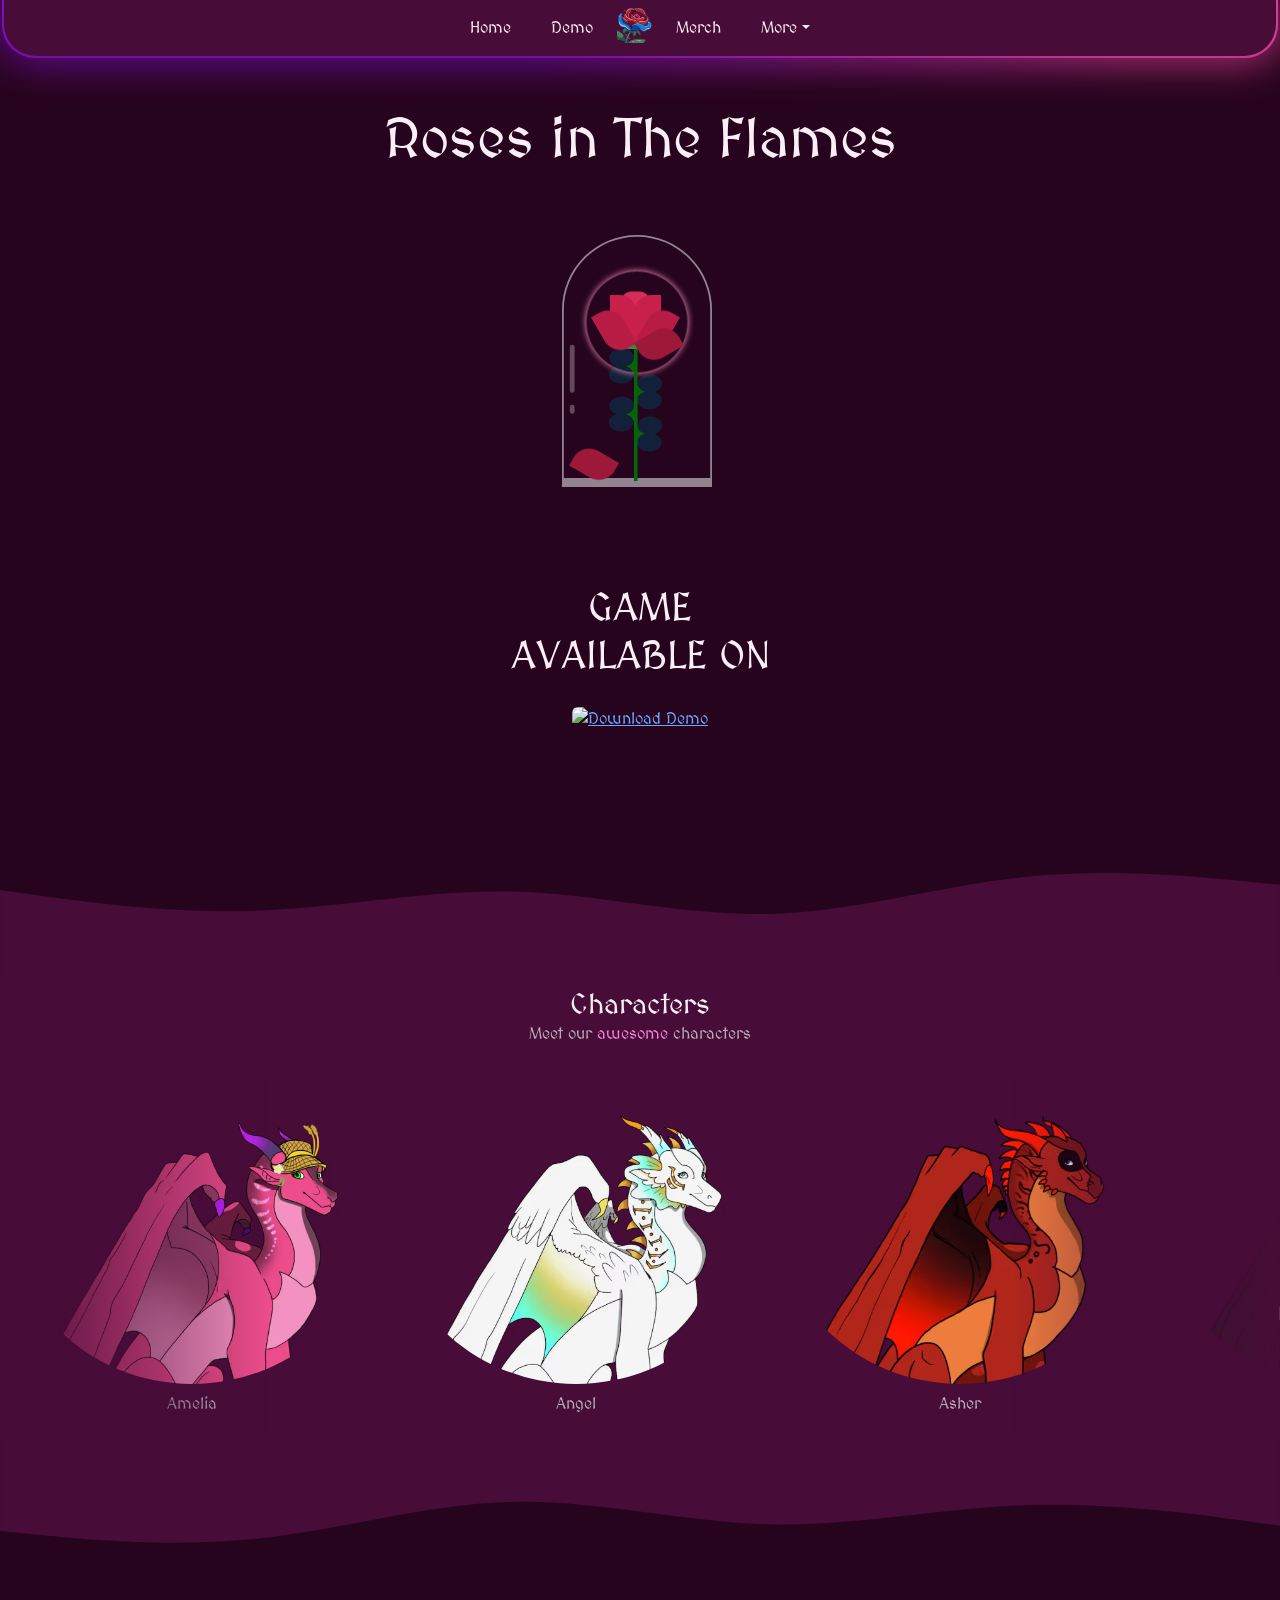
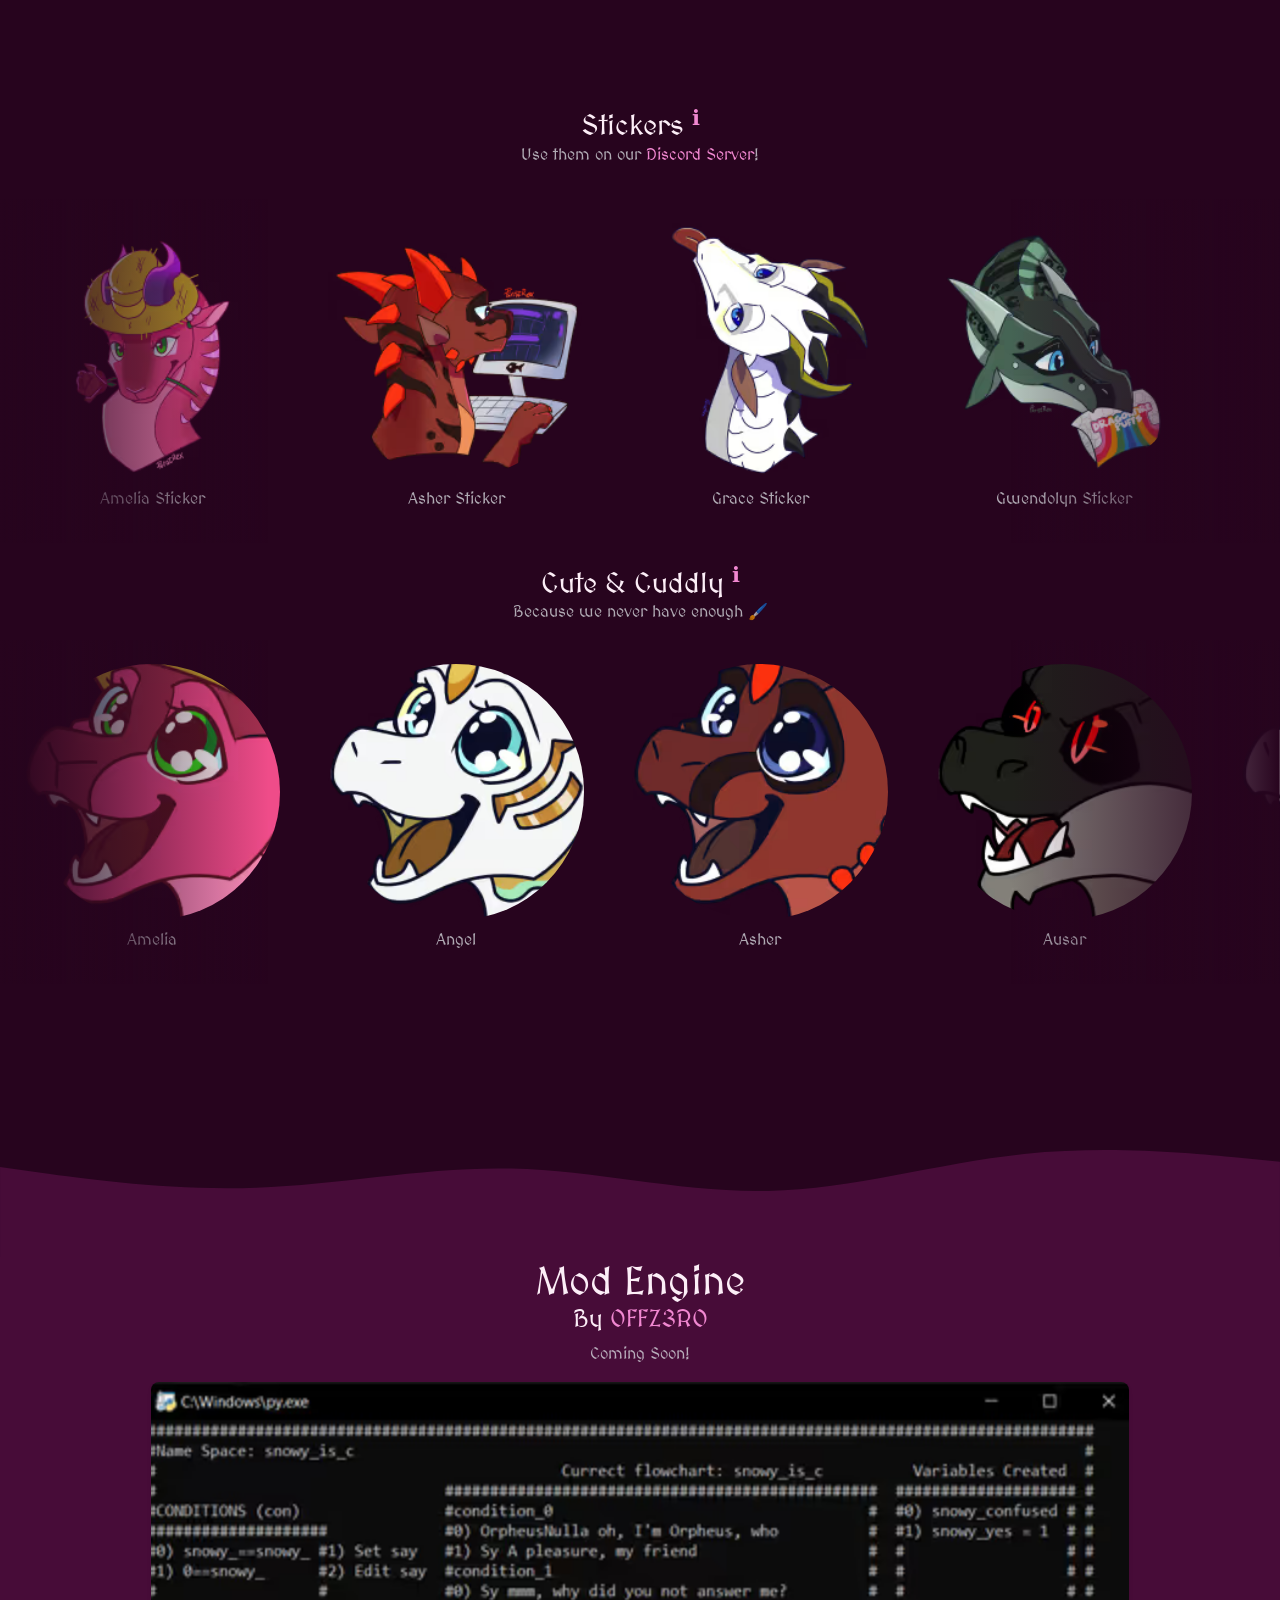
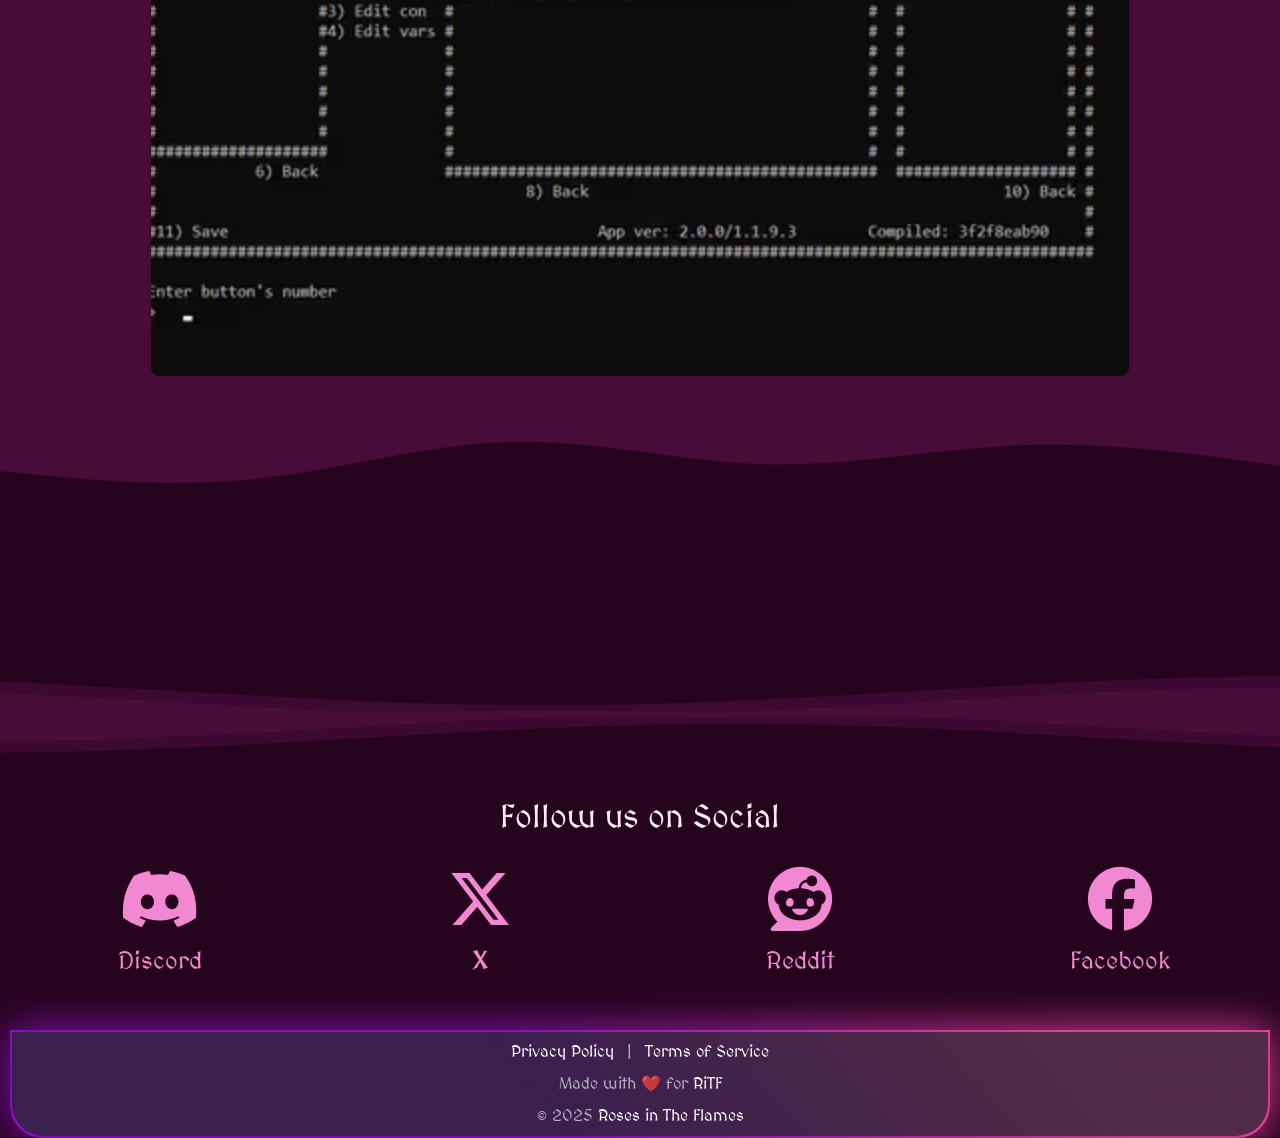
==== commit 582f0f57: "Visual update" ====
--- a/index.html
+++ b/index.html
@@ -20,7 +20,7 @@
 		<link href="./app/immutable/assets/AnimatedWave.SugS9bFo.css" rel="stylesheet"><!--[--><!--[--><!--[--><meta name="robots" content="index, follow, max-image-preview:large"><!--]--> <link rel="canonical" content="https://rosesintheflames.com/"><!--]--> <!--[--><meta name="description" content="Roses In The Flames is a game in development featuring dragons, romance and much more. It also features a community (on Discord) and an in development platform for sharing art, books and stories."><!--]--> <!--[!--><!--]--> <!--[--><meta name="author" content="CringleDragons"><!--]--> <!--[--><!--[--><meta property="og:site_name" content="Roses in The Flames - Official"><!--]--> <!--[--><meta property="og:url" content="https://rosesintheflames.com/"> <meta property="og:type" content="website"> <meta property="og:title" content="Roses in The Flames - Official"><!--]--> <!--[--><meta property="og:description" content="Roses In The Flames is a game in development featuring dragons, romance and much more. It also features a community (on Discord) and an in development platform for sharing art, books and stories."><!--]--> <!--[--><meta property="og:image" content="https://rosesintheflames.com/favicon.webp"><!--]--> <!--[--><meta property="og:logo" content="https://rosesintheflames.com/favicon.webp"><!--]--><!--]--> <!--[--><!--[--><meta name="twitter:card" content="summary_large_image"> <meta property="twitter:domain" content="rosesintheflames.com"> <meta property="twitter:url" content="https://rosesintheflames.com/"> <meta name="twitter:title" content="Roses in The Flames - Official"><!--]--> <!--[--><meta name="twitter:description" content="Roses In The Flames is a game in development featuring dragons, romance and much more. It also features a community (on Discord) and an in development platform for sharing art, books and stories."><!--]--> <!--[--><meta name="twitter:image" content="https://rosesintheflames.com/favicon.webp"><!--]--><!--]--> <!----><!----> <!--[--><!----><script type="application/ld+json">{"@context":"https://schema.org","@type":["Person","Organization"],"name":"","url":"https://rosesintheflames.com","image":"https://rosesintheflames.com/favicon.webp","logo":{"@type":"ImageObject","url":"https://rosesintheflames.com/favicon.webp","width":48,"height":48},"sameAs":[]}</script><!----><!--]--><!--]--><title>Roses in The Flames - Official</title>
 	</head>
 	<body data-sveltekit-preload-data="hover">
-		<div style="display: contents"><!--[--><!--[--><!----><!----> <div class="container-fluid px-0 svelte-1luvgmh"><div class="container-fluid px-1 svelte-1luvgmh"><ul class="nav nav-pills my-auto justify-content-center text-center py-2 px-2 shadow rounded-bottom-5 svelte-1luvgmh"><li class="nav-item my-auto svelte-1luvgmh"><a class="nav-link px-3 svelte-1luvgmh" href="/">Home</a></li> <li class="nav-item my-auto mx-2 svelte-1luvgmh"><a class="nav-link px-3 svelte-1luvgmh" href="https://cringledragons.itch.io/rosesintheflamesdemo" target="_blank" rel="external">Demo</a></li> <li class="svelte-1luvgmh"><a class="navbar-brand mx-auto svelte-1luvgmh" href="/"><picture class="svelte-1luvgmh"><source srcset="./app/immutable/assets/favicon.CS0VjrSX.avif 1x, ./app/immutable/assets/favicon.CRsHcT4_.avif 2x" type="image/avif" class="svelte-1luvgmh"><source srcset="./app/immutable/assets/favicon.D_QcMuWZ.webp 1x, ./app/immutable/assets/favicon.C2cB5umb.webp 2x" type="image/webp" class="svelte-1luvgmh"><source srcset="./app/immutable/assets/favicon.DWHVduBS.png 1x, ./app/immutable/assets/favicon.DmMNJCw7.png 2x" type="image/png" class="svelte-1luvgmh"><img src="./app/immutable/assets/favicon.DmMNJCw7.png" alt="Roses in The Flames icon" class="img-brand svelte-1luvgmh" width="512" height="512"></picture> <span class="d-none svelte-1luvgmh">Roses in The Flames</span></a></li> <li class="nav-item my-auto mx-2 svelte-1luvgmh"><a class="nav-link my-auto px-3 svelte-1luvgmh" href="https://shop.rosesintheflames.com" target="_blank" rel="external">Merch</a></li> <li class="nav-item my-auto svelte-1luvgmh"><a class="nav-link my-auto px-3 dropdown-toggle svelte-1luvgmh" href="/" role="button" data-bs-toggle="dropdown" aria-expanded="false">More</a> <ul class="dropdown-menu svelte-1luvgmh"><li class="svelte-1luvgmh"><a class="dropdown-item svelte-1luvgmh" href="/about">About</a></li> <li class="svelte-1luvgmh"><a class="dropdown-item svelte-1luvgmh" href="/contacts">Contact Us</a></li> <li title="Fandom" class="svelte-1luvgmh"><a class="dropdown-item svelte-1luvgmh" href="https://roses-in-the-flames.fandom.com/wiki/Roses_In_The_Flames_Wiki" target="_blank" rel="external">Wiki <i class="fa fa-external-link text-muted svelte-1luvgmh" aria-hidden="true"></i></a></li> <li title="Platform" class="svelte-1luvgmh"><a class="dropdown-item svelte-1luvgmh" href="https://tales.rosesintheflames.com/" target="_blank" rel="external">Tales <i class="fa fa-external-link text-muted svelte-1luvgmh" aria-hidden="true"></i></a></li></ul></li></ul></div></div> <div class="svelte-1luvgmh"><!----><div class="container-fluid svelte-19eaj9q"><div class="row my-5 svelte-19eaj9q"><div class="col text-center svelte-19eaj9q"><p class="display-4 mb-0 svelte-19eaj9q">Roses in The Flames</p></div></div> <div class="row svelte-19eaj9q"><div class="col d-flex mt-3 svelte-19eaj9q"><div class="rose-container svelte-19eaj9q"><div class="glass svelte-19eaj9q"></div> <div class="thorns svelte-19eaj9q"><div class="svelte-19eaj9q"></div> <div class="svelte-19eaj9q"></div> <div class="svelte-19eaj9q"></div> <div class="svelte-19eaj9q"></div></div> <div class="glow svelte-19eaj9q"></div> <div class="rose-leaves svelte-19eaj9q"><div class="svelte-19eaj9q"></div> <div class="svelte-19eaj9q"></div></div> <div class="rose-petals svelte-19eaj9q"><div class="svelte-19eaj9q"></div> <div class="svelte-19eaj9q"></div> <div class="svelte-19eaj9q"></div> <div class="svelte-19eaj9q"></div> <div class="svelte-19eaj9q"></div> <div class="svelte-19eaj9q"></div> <div class="svelte-19eaj9q"></div></div> <div class="sparkles svelte-19eaj9q"><div class="svelte-19eaj9q"></div> <div class="svelte-19eaj9q"></div> <div class="svelte-19eaj9q"></div> <div class="svelte-19eaj9q"></div> <div class="svelte-19eaj9q"></div> <div class="svelte-19eaj9q"></div> <div class="svelte-19eaj9q"></div> <div class="svelte-19eaj9q"></div> <div class="svelte-19eaj9q"></div> <div class="svelte-19eaj9q"></div></div></div></div></div> <div class="row svelte-19eaj9q"><div class="col-12 text-center mt-5 svelte-19eaj9q"><p class="h1 svelte-19eaj9q">GAME <br class="svelte-19eaj9q">AVAILABLE ON</p></div> <div class="col-12 text-center mt-3 svelte-19eaj9q"><a href="https://cringledragons.itch.io/rosesintheflamesdemo" target="_blank" rel="external" title="Download Demo" class="svelte-19eaj9q"><img src="https://img.shields.io/badge/itch.io-Download%20Demo-pink?style=for-the-badge&amp;logo=itch.io" alt="Download Demo" class="img-fluid rounded-2 svelte-19eaj9q"></a></div></div> <div class="row"><div class="col px-0"><svg id="wave" style="transform:rotate(0deg);" viewBox="0 0 1440 280" xmlns="http://www.w3.org/2000/svg" fill="#470c38"><path fill-opacity="1" d="M0 179L48 185.7C96 192.3 192 205.7 288 202.2C384 198.7 480 178.3 576 180.7C672 183 768 208 864 205.8C960 203.7 1056 174.3 1152 164.3C1248 154.3 1344 163.7 1392 168.3L1440 173L1440 281L1392 281C1344 281 1248 281 1152 281C1056 281 960 281 864 281C768 281 672 281 576 281C480 281 384 281 288 281C192 281 96 281 48 281L0 281Z"></path></svg></div></div><!----> <div class="row bg-characters pt-2 svelte-19eaj9q"><div class="col text-center svelte-19eaj9q"><p class="h3 mb-0 svelte-19eaj9q">Characters</p> <p class="text-muted mt-0 svelte-19eaj9q">Meet our <span class="text-awesome svelte-19eaj9q">awesome</span> characters</p></div> <div class="col mt-3 px-0 svelte-19eaj9q"><div class="slider slider-characters py-1 pt-2 svelte-19eaj9q"><div class="slide-track svelte-19eaj9q"><!--[--><div class="slide mx-0 svelte-19eaj9q"><a href="https://roses-in-the-flames.fandom.com/wiki/Amelia" target="_blank" title="Read Amelia lore" class="svelte-19eaj9q"><!--[!--><picture class="svelte-19eaj9q"><!--[--><source srcset="./app/immutable/assets/Amelia.DwwNh9oO.avif 1x, ./app/immutable/assets/Amelia.RBCN5TIg.avif 2x" type="image/avif" class="svelte-19eaj9q"><source srcset="./app/immutable/assets/Amelia.J3rwqTEA.webp 1x, ./app/immutable/assets/Amelia.dC2zqBiC.webp 2x" type="image/webp" class="svelte-19eaj9q"><source srcset="./app/immutable/assets/Amelia.BWLBt2en.png 1x, ./app/immutable/assets/Amelia.hoKZiCS9.png 2x" type="image/png" class="svelte-19eaj9q"><!--]--> <img src="./app/immutable/assets/Amelia.hoKZiCS9.png" alt="Amelia - 0" class="img-fluid rounded-bottom-pill image-characters svelte-19eaj9q" width="1220" height="947"></picture><!--]--></a> <p class="text-center text-muted text-name mt-2 svelte-19eaj9q">Amelia</p></div><div class="slide mx-0 svelte-19eaj9q"><a href="https://roses-in-the-flames.fandom.com/wiki/Angel" target="_blank" title="Read Angel lore" class="svelte-19eaj9q"><!--[!--><picture class="svelte-19eaj9q"><!--[--><source srcset="./app/immutable/assets/Angel.BkdLgvlU.avif 1x, ./app/immutable/assets/Angel.Cpw2MUY7.avif 2x" type="image/avif" class="svelte-19eaj9q"><source srcset="./app/immutable/assets/Angel.C9x_2esa.webp 1x, ./app/immutable/assets/Angel.BBucgMHr.webp 2x" type="image/webp" class="svelte-19eaj9q"><source srcset="./app/immutable/assets/Angel.C98D1oMJ.png 1x, ./app/immutable/assets/Angel.p7dmB_8C.png 2x" type="image/png" class="svelte-19eaj9q"><!--]--> <img src="./app/immutable/assets/Angel.p7dmB_8C.png" alt="Angel - 1" class="img-fluid rounded-bottom-pill image-characters svelte-19eaj9q" width="1220" height="947"></picture><!--]--></a> <p class="text-center text-muted text-name mt-2 svelte-19eaj9q">Angel</p></div><div class="slide mx-0 svelte-19eaj9q"><a href="https://roses-in-the-flames.fandom.com/wiki/Asher" target="_blank" title="Read Asher lore" class="svelte-19eaj9q"><!--[!--><picture class="svelte-19eaj9q"><!--[--><source srcset="./app/immutable/assets/Asher.k68tWUk3.avif 1x, ./app/immutable/assets/Asher.D1CocM4m.avif 2x" type="image/avif" class="svelte-19eaj9q"><source srcset="./app/immutable/assets/Asher.BrjsCBpD.webp 1x, ./app/immutable/assets/Asher.CSnWJ64S.webp 2x" type="image/webp" class="svelte-19eaj9q"><source srcset="./app/immutable/assets/Asher.DwmIU_d_.png 1x, ./app/immutable/assets/Asher.CYyWScBF.png 2x" type="image/png" class="svelte-19eaj9q"><!--]--> <img src="./app/immutable/assets/Asher.CYyWScBF.png" alt="Asher - 2" class="img-fluid rounded-bottom-pill image-characters svelte-19eaj9q" width="1220" height="947"></picture><!--]--></a> <p class="text-center text-muted text-name mt-2 svelte-19eaj9q">Asher</p></div><div class="slide mx-0 svelte-19eaj9q"><a href="https://roses-in-the-flames.fandom.com/wiki/Ausar" target="_blank" title="Read Ausar lore" class="svelte-19eaj9q"><!--[!--><picture class="svelte-19eaj9q"><!--[--><source srcset="./app/immutable/assets/Ausar.CwVe44dx.avif 1x, ./app/immutable/assets/Ausar.OeXQcg4U.avif 2x" type="image/avif" class="svelte-19eaj9q"><source srcset="./app/immutable/assets/Ausar.BnSS0fdX.webp 1x, ./app/immutable/assets/Ausar.aMQG4qUG.webp 2x" type="image/webp" class="svelte-19eaj9q"><source srcset="./app/immutable/assets/Ausar.QQ8jI_ZJ.png 1x, ./app/immutable/assets/Ausar.BEw-_Sxq.png 2x" type="image/png" class="svelte-19eaj9q"><!--]--> <img src="./app/immutable/assets/Ausar.BEw-_Sxq.png" alt="Ausar - 3" class="img-fluid rounded-bottom-pill image-characters svelte-19eaj9q" width="1220" height="947"></picture><!--]--></a> <p class="text-center text-muted text-name mt-2 svelte-19eaj9q">Ausar</p></div><div class="slide mx-0 svelte-19eaj9q"><a href="https://roses-in-the-flames.fandom.com/wiki/Grace" target="_blank" title="Read Grace lore" class="svelte-19eaj9q"><!--[!--><picture class="svelte-19eaj9q"><!--[--><source srcset="./app/immutable/assets/Grace.CtLIzNA4.avif 1x, ./app/immutable/assets/Grace.DsxSFMJ8.avif 2x" type="image/avif" class="svelte-19eaj9q"><source srcset="./app/immutable/assets/Grace.DEAAJjh8.webp 1x, ./app/immutable/assets/Grace.C9wfjYxc.webp 2x" type="image/webp" class="svelte-19eaj9q"><source srcset="./app/immutable/assets/Grace.DFIY-kRe.png 1x, ./app/immutable/assets/Grace.CiL7PI64.png 2x" type="image/png" class="svelte-19eaj9q"><!--]--> <img src="./app/immutable/assets/Grace.CiL7PI64.png" alt="Grace - 4" class="img-fluid rounded-bottom-pill image-characters svelte-19eaj9q" width="1220" height="947"></picture><!--]--></a> <p class="text-center text-muted text-name mt-2 svelte-19eaj9q">Grace</p></div><div class="slide mx-0 svelte-19eaj9q"><a href="https://roses-in-the-flames.fandom.com/wiki/Gwendolyn" target="_blank" title="Read Gwendolyn lore" class="svelte-19eaj9q"><!--[!--><picture class="svelte-19eaj9q"><!--[--><source srcset="./app/immutable/assets/Gwendolyn.DoSReM98.avif 1x, ./app/immutable/assets/Gwendolyn.D1G5v13E.avif 2x" type="image/avif" class="svelte-19eaj9q"><source srcset="./app/immutable/assets/Gwendolyn.DEhBcdlP.webp 1x, ./app/immutable/assets/Gwendolyn.C2QY-mIJ.webp 2x" type="image/webp" class="svelte-19eaj9q"><source srcset="./app/immutable/assets/Gwendolyn.DTFN7m1q.png 1x, ./app/immutable/assets/Gwendolyn.4UwhIUbl.png 2x" type="image/png" class="svelte-19eaj9q"><!--]--> <img src="./app/immutable/assets/Gwendolyn.4UwhIUbl.png" alt="Gwendolyn - 5" class="img-fluid rounded-bottom-pill image-characters svelte-19eaj9q" width="1220" height="947"></picture><!--]--></a> <p class="text-center text-muted text-name mt-2 svelte-19eaj9q">Gwendolyn</p></div><div class="slide mx-0 svelte-19eaj9q"><a href="https://roses-in-the-flames.fandom.com/wiki/Itov" target="_blank" title="Read Itov lore" class="svelte-19eaj9q"><!--[!--><picture class="svelte-19eaj9q"><!--[--><source srcset="./app/immutable/assets/Itov.B51BYu8v.avif 1x, ./app/immutable/assets/Itov.Dhse3Qd-.avif 2x" type="image/avif" class="svelte-19eaj9q"><source srcset="./app/immutable/assets/Itov.9ahNHi-0.webp 1x, ./app/immutable/assets/Itov.CHYf5UzJ.webp 2x" type="image/webp" class="svelte-19eaj9q"><source srcset="./app/immutable/assets/Itov.CYGbFNEC.png 1x, ./app/immutable/assets/Itov.BulhdbE1.png 2x" type="image/png" class="svelte-19eaj9q"><!--]--> <img src="./app/immutable/assets/Itov.BulhdbE1.png" alt="Itov - 6" class="img-fluid rounded-bottom-pill image-characters svelte-19eaj9q" width="1220" height="947"></picture><!--]--></a> <p class="text-center text-muted text-name mt-2 svelte-19eaj9q">Itov</p></div><div class="slide mx-0 svelte-19eaj9q"><a href="https://roses-in-the-flames.fandom.com/wiki/Ivy" target="_blank" title="Read Ivy lore" class="svelte-19eaj9q"><!--[!--><picture class="svelte-19eaj9q"><!--[--><source srcset="./app/immutable/assets/Ivy.H8P7PC_T.avif 1x, ./app/immutable/assets/Ivy.CXhNrGBH.avif 2x" type="image/avif" class="svelte-19eaj9q"><source srcset="./app/immutable/assets/Ivy.CacMkyp6.webp 1x, ./app/immutable/assets/Ivy.Lj0oj8HT.webp 2x" type="image/webp" class="svelte-19eaj9q"><source srcset="./app/immutable/assets/Ivy.DqR4EtH0.png 1x, ./app/immutable/assets/Ivy.C07I9f5s.png 2x" type="image/png" class="svelte-19eaj9q"><!--]--> <img src="./app/immutable/assets/Ivy.C07I9f5s.png" alt="Ivy - 7" class="img-fluid rounded-bottom-pill image-characters svelte-19eaj9q" width="1220" height="947"></picture><!--]--></a> <p class="text-center text-muted text-name mt-2 svelte-19eaj9q">Ivy</p></div><div class="slide mx-0 svelte-19eaj9q"><a href="https://roses-in-the-flames.fandom.com/wiki/Judge_Bennett" target="_blank" title="Read Judge Bennett lore" class="svelte-19eaj9q"><!--[!--><picture class="svelte-19eaj9q"><!--[--><source srcset="./app/immutable/assets/Judge_Bennett.XKnumz3t.avif 1x, ./app/immutable/assets/Judge_Bennett.m0zw-p2r.avif 2x" type="image/avif" class="svelte-19eaj9q"><source srcset="./app/immutable/assets/Judge_Bennett.DeOZxlZO.webp 1x, ./app/immutable/assets/Judge_Bennett.u0A8DWgo.webp 2x" type="image/webp" class="svelte-19eaj9q"><source srcset="./app/immutable/assets/Judge_Bennett.taDLU_3I.png 1x, ./app/immutable/assets/Judge_Bennett.CfE0FGOQ.png 2x" type="image/png" class="svelte-19eaj9q"><!--]--> <img src="./app/immutable/assets/Judge_Bennett.CfE0FGOQ.png" alt="Judge Bennett - 8" class="img-fluid rounded-bottom-pill image-characters svelte-19eaj9q" width="1220" height="947"></picture><!--]--></a> <p class="text-center text-muted text-name mt-2 svelte-19eaj9q">Judge Bennett</p></div><div class="slide mx-0 svelte-19eaj9q"><a href="https://roses-in-the-flames.fandom.com/wiki/Magma" target="_blank" title="Read Magma lore" class="svelte-19eaj9q"><!--[!--><picture class="svelte-19eaj9q"><!--[--><source srcset="./app/immutable/assets/Magma.JDzQfiwm.avif 1x, ./app/immutable/assets/Magma.N5G0mu_W.avif 2x" type="image/avif" class="svelte-19eaj9q"><source srcset="./app/immutable/assets/Magma.jZdRcuIv.webp 1x, ./app/immutable/assets/Magma.Cd2WpohR.webp 2x" type="image/webp" class="svelte-19eaj9q"><source srcset="./app/immutable/assets/Magma.DZAmYB7O.png 1x, ./app/immutable/assets/Magma.7zPZ12l2.png 2x" type="image/png" class="svelte-19eaj9q"><!--]--> <img src="./app/immutable/assets/Magma.7zPZ12l2.png" alt="Magma - 9" class="img-fluid rounded-bottom-pill image-characters svelte-19eaj9q" width="1220" height="947"></picture><!--]--></a> <p class="text-center text-muted text-name mt-2 svelte-19eaj9q">Magma</p></div><div class="slide mx-0 svelte-19eaj9q"><a href="https://roses-in-the-flames.fandom.com/wiki/Margaret" target="_blank" title="Read Margaret lore" class="svelte-19eaj9q"><!--[!--><picture class="svelte-19eaj9q"><!--[--><source srcset="./app/immutable/assets/Margaret.DwLoE596.avif 1x, ./app/immutable/assets/Margaret.BTgXZEDj.avif 2x" type="image/avif" class="svelte-19eaj9q"><source srcset="./app/immutable/assets/Margaret.IrJeOenp.webp 1x, ./app/immutable/assets/Margaret.LDENJFFV.webp 2x" type="image/webp" class="svelte-19eaj9q"><source srcset="./app/immutable/assets/Margaret.Dl2DOZEw.png 1x, ./app/immutable/assets/Margaret.Cy-LOoTk.png 2x" type="image/png" class="svelte-19eaj9q"><!--]--> <img src="./app/immutable/assets/Margaret.Cy-LOoTk.png" alt="Margaret - 10" class="img-fluid rounded-bottom-pill image-characters svelte-19eaj9q" width="1220" height="947"></picture><!--]--></a> <p class="text-center text-muted text-name mt-2 svelte-19eaj9q">Margaret</p></div><div class="slide mx-0 svelte-19eaj9q"><a href="https://roses-in-the-flames.fandom.com/wiki/Naomi" target="_blank" title="Read Naomi (by Evil Chaos Knight) lore" class="svelte-19eaj9q"><!--[!--><picture class="svelte-19eaj9q"><!--[--><source srcset="./app/immutable/assets/Naomi.CFLlchPK.avif 1x, ./app/immutable/assets/Naomi.IvO8M2le.avif 2x" type="image/avif" class="svelte-19eaj9q"><source srcset="./app/immutable/assets/Naomi.1yyFiMvJ.webp 1x, ./app/immutable/assets/Naomi.Dr6xmz9x.webp 2x" type="image/webp" class="svelte-19eaj9q"><source srcset="./app/immutable/assets/Naomi.qRVsPa3J.png 1x, ./app/immutable/assets/Naomi.DvIafd04.png 2x" type="image/png" class="svelte-19eaj9q"><!--]--> <img src="./app/immutable/assets/Naomi.DvIafd04.png" alt="Naomi (by Evil Chaos Knight) - 11" class="img-fluid rounded-bottom-pill image-characters svelte-19eaj9q" width="1220" height="947"></picture><!--]--></a> <p class="text-center text-muted text-name mt-2 svelte-19eaj9q">Naomi (by Evil Chaos Knight)</p></div><div class="slide mx-0 svelte-19eaj9q"><a href="https://roses-in-the-flames.fandom.com/wiki/Caledon" target="_blank" title="Read Caledon lore" class="svelte-19eaj9q"><!--[!--><picture class="svelte-19eaj9q"><!--[--><source srcset="./app/immutable/assets/Caledon.DBTYS1I-.avif 1x, ./app/immutable/assets/Caledon.tFUzdg5j.avif 2x" type="image/avif" class="svelte-19eaj9q"><source srcset="./app/immutable/assets/Caledon.CmGXiwSm.webp 1x, ./app/immutable/assets/Caledon.C1d56VBf.webp 2x" type="image/webp" class="svelte-19eaj9q"><source srcset="./app/immutable/assets/Caledon.Dx2vxhQB.png 1x, ./app/immutable/assets/Caledon.Btoy81g2.png 2x" type="image/png" class="svelte-19eaj9q"><!--]--> <img src="./app/immutable/assets/Caledon.Btoy81g2.png" alt="Caledon - 12" class="img-fluid rounded-bottom-pill image-characters svelte-19eaj9q" width="1220" height="947"></picture><!--]--></a> <p class="text-center text-muted text-name mt-2 svelte-19eaj9q">Caledon</p></div><div class="slide mx-0 svelte-19eaj9q"><a href="https://roses-in-the-flames.fandom.com/wiki/Rico" target="_blank" title="Read Rico lore" class="svelte-19eaj9q"><!--[!--><picture class="svelte-19eaj9q"><!--[--><source srcset="./app/immutable/assets/Rico.CnHd15gF.avif 1x, ./app/immutable/assets/Rico.DvFwBEUZ.avif 2x" type="image/avif" class="svelte-19eaj9q"><source srcset="./app/immutable/assets/Rico.BkH_bwyR.webp 1x, ./app/immutable/assets/Rico.CtqT8j_X.webp 2x" type="image/webp" class="svelte-19eaj9q"><source srcset="./app/immutable/assets/Rico.D_rta9UJ.png 1x, ./app/immutable/assets/Rico.CDEQpDFN.png 2x" type="image/png" class="svelte-19eaj9q"><!--]--> <img src="./app/immutable/assets/Rico.CDEQpDFN.png" alt="Rico - 13" class="img-fluid rounded-bottom-pill image-characters svelte-19eaj9q" width="1220" height="947"></picture><!--]--></a> <p class="text-center text-muted text-name mt-2 svelte-19eaj9q">Rico</p></div><div class="slide mx-0 svelte-19eaj9q"><a href="https://roses-in-the-flames.fandom.com/wiki/Saxor" target="_blank" title="Read Saxor lore" class="svelte-19eaj9q"><!--[!--><picture class="svelte-19eaj9q"><!--[--><source srcset="./app/immutable/assets/Saxor.BeKo0NMh.avif 1x, ./app/immutable/assets/Saxor.DGew45kX.avif 2x" type="image/avif" class="svelte-19eaj9q"><source srcset="./app/immutable/assets/Saxor.Blyc4H-5.webp 1x, ./app/immutable/assets/Saxor.CxcErL_e.webp 2x" type="image/webp" class="svelte-19eaj9q"><source srcset="./app/immutable/assets/Saxor.Dxrfzsm3.png 1x, ./app/immutable/assets/Saxor.Cv7YHXie.png 2x" type="image/png" class="svelte-19eaj9q"><!--]--> <img src="./app/immutable/assets/Saxor.Cv7YHXie.png" alt="Saxor - 14" class="img-fluid rounded-bottom-pill image-characters svelte-19eaj9q" width="1220" height="947"></picture><!--]--></a> <p class="text-center text-muted text-name mt-2 svelte-19eaj9q">Saxor</p></div><div class="slide mx-0 svelte-19eaj9q"><a href="https://roses-in-the-flames.fandom.com/wiki/Snowy" target="_blank" title="Read Snowy lore" class="svelte-19eaj9q"><!--[!--><picture class="svelte-19eaj9q"><!--[--><source srcset="./app/immutable/assets/Snowy.f0UvIWld.avif 1x, ./app/immutable/assets/Snowy.yY0BFx09.avif 2x" type="image/avif" class="svelte-19eaj9q"><source srcset="./app/immutable/assets/Snowy.CmFiO4eS.webp 1x, ./app/immutable/assets/Snowy.CNGVXPEK.webp 2x" type="image/webp" class="svelte-19eaj9q"><source srcset="./app/immutable/assets/Snowy.BRZG7lGC.png 1x, ./app/immutable/assets/Snowy.BCujjwve.png 2x" type="image/png" class="svelte-19eaj9q"><!--]--> <img src="./app/immutable/assets/Snowy.BCujjwve.png" alt="Snowy - 15" class="img-fluid rounded-bottom-pill image-characters svelte-19eaj9q" width="1220" height="947"></picture><!--]--></a> <p class="text-center text-muted text-name mt-2 svelte-19eaj9q">Snowy</p></div><div class="slide mx-0 svelte-19eaj9q"><a href="https://roses-in-the-flames.fandom.com/wiki/Thomas" target="_blank" title="Read Thomas lore" class="svelte-19eaj9q"><!--[!--><picture class="svelte-19eaj9q"><!--[--><source srcset="./app/immutable/assets/Thomas.CAVwhian.avif 1x, ./app/immutable/assets/Thomas.BoIoEa9K.avif 2x" type="image/avif" class="svelte-19eaj9q"><source srcset="./app/immutable/assets/Thomas.CTn6W4JF.webp 1x, ./app/immutable/assets/Thomas.CFnCd-Ef.webp 2x" type="image/webp" class="svelte-19eaj9q"><source srcset="./app/immutable/assets/Thomas.C25AfTV1.png 1x, ./app/immutable/assets/Thomas.BJbGMsDF.png 2x" type="image/png" class="svelte-19eaj9q"><!--]--> <img src="./app/immutable/assets/Thomas.BJbGMsDF.png" alt="Thomas - 16" class="img-fluid rounded-bottom-pill image-characters svelte-19eaj9q" width="1220" height="947"></picture><!--]--></a> <p class="text-center text-muted text-name mt-2 svelte-19eaj9q">Thomas</p></div><div class="slide mx-0 svelte-19eaj9q"><a href="https://roses-in-the-flames.fandom.com/wiki/Vivian" target="_blank" title="Read Vivian lore" class="svelte-19eaj9q"><!--[!--><picture class="svelte-19eaj9q"><!--[--><source srcset="./app/immutable/assets/Vivian.CHPurilm.avif 1x, ./app/immutable/assets/Vivian.BsZI7w4U.avif 2x" type="image/avif" class="svelte-19eaj9q"><source srcset="./app/immutable/assets/Vivian.D-il2WRx.webp 1x, ./app/immutable/assets/Vivian.CwYxLfWe.webp 2x" type="image/webp" class="svelte-19eaj9q"><source srcset="./app/immutable/assets/Vivian.rtOl5iQC.png 1x, ./app/immutable/assets/Vivian.D4JSolIi.png 2x" type="image/png" class="svelte-19eaj9q"><!--]--> <img src="./app/immutable/assets/Vivian.D4JSolIi.png" alt="Vivian - 17" class="img-fluid rounded-bottom-pill image-characters svelte-19eaj9q" width="1220" height="947"></picture><!--]--></a> <p class="text-center text-muted text-name mt-2 svelte-19eaj9q">Vivian</p></div><div class="slide mx-0 svelte-19eaj9q"><a href="https://roses-in-the-flames.fandom.com/wiki/Shadow" target="_blank" title="Read Shadow lore" class="svelte-19eaj9q"><!--[!--><picture class="svelte-19eaj9q"><!--[--><source srcset="./app/immutable/assets/Shadow.iWZhiW3B.avif 1x, ./app/immutable/assets/Shadow.DhhxcSVf.avif 2x" type="image/avif" class="svelte-19eaj9q"><source srcset="./app/immutable/assets/Shadow.D6NlYmiU.webp 1x, ./app/immutable/assets/Shadow.BGp5nCLE.webp 2x" type="image/webp" class="svelte-19eaj9q"><source srcset="./app/immutable/assets/Shadow.BbRlT2Y9.png 1x, ./app/immutable/assets/Shadow.2_VzfeSV.png 2x" type="image/png" class="svelte-19eaj9q"><!--]--> <img src="./app/immutable/assets/Shadow.2_VzfeSV.png" alt="Shadow - 18" class="img-fluid rounded-bottom-pill image-characters svelte-19eaj9q" width="1220" height="947"></picture><!--]--></a> <p class="text-center text-muted text-name mt-2 svelte-19eaj9q">Shadow</p></div><!--]--> <!--[--><div class="slide mx-0 svelte-19eaj9q"><a href="https://roses-in-the-flames.fandom.com/wiki/Amelia" target="_blank" title="Read Amelia lore" class="svelte-19eaj9q"><!--[!--><picture class="svelte-19eaj9q"><!--[--><source srcset="./app/immutable/assets/Amelia.DwwNh9oO.avif 1x, ./app/immutable/assets/Amelia.RBCN5TIg.avif 2x" type="image/avif" class="svelte-19eaj9q"><source srcset="./app/immutable/assets/Amelia.J3rwqTEA.webp 1x, ./app/immutable/assets/Amelia.dC2zqBiC.webp 2x" type="image/webp" class="svelte-19eaj9q"><source srcset="./app/immutable/assets/Amelia.BWLBt2en.png 1x, ./app/immutable/assets/Amelia.hoKZiCS9.png 2x" type="image/png" class="svelte-19eaj9q"><!--]--> <img src="./app/immutable/assets/Amelia.hoKZiCS9.png" alt="Amelia - 0" class="img-fluid rounded-bottom-pill image-characters svelte-19eaj9q" width="1220" height="947"></picture><!--]--></a> <p class="text-center text-muted text-name mt-2 svelte-19eaj9q">Amelia</p></div><div class="slide mx-0 svelte-19eaj9q"><a href="https://roses-in-the-flames.fandom.com/wiki/Angel" target="_blank" title="Read Angel lore" class="svelte-19eaj9q"><!--[!--><picture class="svelte-19eaj9q"><!--[--><source srcset="./app/immutable/assets/Angel.BkdLgvlU.avif 1x, ./app/immutable/assets/Angel.Cpw2MUY7.avif 2x" type="image/avif" class="svelte-19eaj9q"><source srcset="./app/immutable/assets/Angel.C9x_2esa.webp 1x, ./app/immutable/assets/Angel.BBucgMHr.webp 2x" type="image/webp" class="svelte-19eaj9q"><source srcset="./app/immutable/assets/Angel.C98D1oMJ.png 1x, ./app/immutable/assets/Angel.p7dmB_8C.png 2x" type="image/png" class="svelte-19eaj9q"><!--]--> <img src="./app/immutable/assets/Angel.p7dmB_8C.png" alt="Angel - 1" class="img-fluid rounded-bottom-pill image-characters svelte-19eaj9q" width="1220" height="947"></picture><!--]--></a> <p class="text-center text-muted text-name mt-2 svelte-19eaj9q">Angel</p></div><div class="slide mx-0 svelte-19eaj9q"><a href="https://roses-in-the-flames.fandom.com/wiki/Asher" target="_blank" title="Read Asher lore" class="svelte-19eaj9q"><!--[!--><picture class="svelte-19eaj9q"><!--[--><source srcset="./app/immutable/assets/Asher.k68tWUk3.avif 1x, ./app/immutable/assets/Asher.D1CocM4m.avif 2x" type="image/avif" class="svelte-19eaj9q"><source srcset="./app/immutable/assets/Asher.BrjsCBpD.webp 1x, ./app/immutable/assets/Asher.CSnWJ64S.webp 2x" type="image/webp" class="svelte-19eaj9q"><source srcset="./app/immutable/assets/Asher.DwmIU_d_.png 1x, ./app/immutable/assets/Asher.CYyWScBF.png 2x" type="image/png" class="svelte-19eaj9q"><!--]--> <img src="./app/immutable/assets/Asher.CYyWScBF.png" alt="Asher - 2" class="img-fluid rounded-bottom-pill image-characters svelte-19eaj9q" width="1220" height="947"></picture><!--]--></a> <p class="text-center text-muted text-name mt-2 svelte-19eaj9q">Asher</p></div><div class="slide mx-0 svelte-19eaj9q"><a href="https://roses-in-the-flames.fandom.com/wiki/Ausar" target="_blank" title="Read Ausar lore" class="svelte-19eaj9q"><!--[!--><picture class="svelte-19eaj9q"><!--[--><source srcset="./app/immutable/assets/Ausar.CwVe44dx.avif 1x, ./app/immutable/assets/Ausar.OeXQcg4U.avif 2x" type="image/avif" class="svelte-19eaj9q"><source srcset="./app/immutable/assets/Ausar.BnSS0fdX.webp 1x, ./app/immutable/assets/Ausar.aMQG4qUG.webp 2x" type="image/webp" class="svelte-19eaj9q"><source srcset="./app/immutable/assets/Ausar.QQ8jI_ZJ.png 1x, ./app/immutable/assets/Ausar.BEw-_Sxq.png 2x" type="image/png" class="svelte-19eaj9q"><!--]--> <img src="./app/immutable/assets/Ausar.BEw-_Sxq.png" alt="Ausar - 3" class="img-fluid rounded-bottom-pill image-characters svelte-19eaj9q" width="1220" height="947"></picture><!--]--></a> <p class="text-center text-muted text-name mt-2 svelte-19eaj9q">Ausar</p></div><div class="slide mx-0 svelte-19eaj9q"><a href="https://roses-in-the-flames.fandom.com/wiki/Grace" target="_blank" title="Read Grace lore" class="svelte-19eaj9q"><!--[!--><picture class="svelte-19eaj9q"><!--[--><source srcset="./app/immutable/assets/Grace.CtLIzNA4.avif 1x, ./app/immutable/assets/Grace.DsxSFMJ8.avif 2x" type="image/avif" class="svelte-19eaj9q"><source srcset="./app/immutable/assets/Grace.DEAAJjh8.webp 1x, ./app/immutable/assets/Grace.C9wfjYxc.webp 2x" type="image/webp" class="svelte-19eaj9q"><source srcset="./app/immutable/assets/Grace.DFIY-kRe.png 1x, ./app/immutable/assets/Grace.CiL7PI64.png 2x" type="image/png" class="svelte-19eaj9q"><!--]--> <img src="./app/immutable/assets/Grace.CiL7PI64.png" alt="Grace - 4" class="img-fluid rounded-bottom-pill image-characters svelte-19eaj9q" width="1220" height="947"></picture><!--]--></a> <p class="text-center text-muted text-name mt-2 svelte-19eaj9q">Grace</p></div><div class="slide mx-0 svelte-19eaj9q"><a href="https://roses-in-the-flames.fandom.com/wiki/Gwendolyn" target="_blank" title="Read Gwendolyn lore" class="svelte-19eaj9q"><!--[!--><picture class="svelte-19eaj9q"><!--[--><source srcset="./app/immutable/assets/Gwendolyn.DoSReM98.avif 1x, ./app/immutable/assets/Gwendolyn.D1G5v13E.avif 2x" type="image/avif" class="svelte-19eaj9q"><source srcset="./app/immutable/assets/Gwendolyn.DEhBcdlP.webp 1x, ./app/immutable/assets/Gwendolyn.C2QY-mIJ.webp 2x" type="image/webp" class="svelte-19eaj9q"><source srcset="./app/immutable/assets/Gwendolyn.DTFN7m1q.png 1x, ./app/immutable/assets/Gwendolyn.4UwhIUbl.png 2x" type="image/png" class="svelte-19eaj9q"><!--]--> <img src="./app/immutable/assets/Gwendolyn.4UwhIUbl.png" alt="Gwendolyn - 5" class="img-fluid rounded-bottom-pill image-characters svelte-19eaj9q" width="1220" height="947"></picture><!--]--></a> <p class="text-center text-muted text-name mt-2 svelte-19eaj9q">Gwendolyn</p></div><div class="slide mx-0 svelte-19eaj9q"><a href="https://roses-in-the-flames.fandom.com/wiki/Itov" target="_blank" title="Read Itov lore" class="svelte-19eaj9q"><!--[!--><picture class="svelte-19eaj9q"><!--[--><source srcset="./app/immutable/assets/Itov.B51BYu8v.avif 1x, ./app/immutable/assets/Itov.Dhse3Qd-.avif 2x" type="image/avif" class="svelte-19eaj9q"><source srcset="./app/immutable/assets/Itov.9ahNHi-0.webp 1x, ./app/immutable/assets/Itov.CHYf5UzJ.webp 2x" type="image/webp" class="svelte-19eaj9q"><source srcset="./app/immutable/assets/Itov.CYGbFNEC.png 1x, ./app/immutable/assets/Itov.BulhdbE1.png 2x" type="image/png" class="svelte-19eaj9q"><!--]--> <img src="./app/immutable/assets/Itov.BulhdbE1.png" alt="Itov - 6" class="img-fluid rounded-bottom-pill image-characters svelte-19eaj9q" width="1220" height="947"></picture><!--]--></a> <p class="text-center text-muted text-name mt-2 svelte-19eaj9q">Itov</p></div><div class="slide mx-0 svelte-19eaj9q"><a href="https://roses-in-the-flames.fandom.com/wiki/Ivy" target="_blank" title="Read Ivy lore" class="svelte-19eaj9q"><!--[!--><picture class="svelte-19eaj9q"><!--[--><source srcset="./app/immutable/assets/Ivy.H8P7PC_T.avif 1x, ./app/immutable/assets/Ivy.CXhNrGBH.avif 2x" type="image/avif" class="svelte-19eaj9q"><source srcset="./app/immutable/assets/Ivy.CacMkyp6.webp 1x, ./app/immutable/assets/Ivy.Lj0oj8HT.webp 2x" type="image/webp" class="svelte-19eaj9q"><source srcset="./app/immutable/assets/Ivy.DqR4EtH0.png 1x, ./app/immutable/assets/Ivy.C07I9f5s.png 2x" type="image/png" class="svelte-19eaj9q"><!--]--> <img src="./app/immutable/assets/Ivy.C07I9f5s.png" alt="Ivy - 7" class="img-fluid rounded-bottom-pill image-characters svelte-19eaj9q" width="1220" height="947"></picture><!--]--></a> <p class="text-center text-muted text-name mt-2 svelte-19eaj9q">Ivy</p></div><div class="slide mx-0 svelte-19eaj9q"><a href="https://roses-in-the-flames.fandom.com/wiki/Judge_Bennett" target="_blank" title="Read Judge Bennett lore" class="svelte-19eaj9q"><!--[!--><picture class="svelte-19eaj9q"><!--[--><source srcset="./app/immutable/assets/Judge_Bennett.XKnumz3t.avif 1x, ./app/immutable/assets/Judge_Bennett.m0zw-p2r.avif 2x" type="image/avif" class="svelte-19eaj9q"><source srcset="./app/immutable/assets/Judge_Bennett.DeOZxlZO.webp 1x, ./app/immutable/assets/Judge_Bennett.u0A8DWgo.webp 2x" type="image/webp" class="svelte-19eaj9q"><source srcset="./app/immutable/assets/Judge_Bennett.taDLU_3I.png 1x, ./app/immutable/assets/Judge_Bennett.CfE0FGOQ.png 2x" type="image/png" class="svelte-19eaj9q"><!--]--> <img src="./app/immutable/assets/Judge_Bennett.CfE0FGOQ.png" alt="Judge Bennett - 8" class="img-fluid rounded-bottom-pill image-characters svelte-19eaj9q" width="1220" height="947"></picture><!--]--></a> <p class="text-center text-muted text-name mt-2 svelte-19eaj9q">Judge Bennett</p></div><div class="slide mx-0 svelte-19eaj9q"><a href="https://roses-in-the-flames.fandom.com/wiki/Magma" target="_blank" title="Read Magma lore" class="svelte-19eaj9q"><!--[!--><picture class="svelte-19eaj9q"><!--[--><source srcset="./app/immutable/assets/Magma.JDzQfiwm.avif 1x, ./app/immutable/assets/Magma.N5G0mu_W.avif 2x" type="image/avif" class="svelte-19eaj9q"><source srcset="./app/immutable/assets/Magma.jZdRcuIv.webp 1x, ./app/immutable/assets/Magma.Cd2WpohR.webp 2x" type="image/webp" class="svelte-19eaj9q"><source srcset="./app/immutable/assets/Magma.DZAmYB7O.png 1x, ./app/immutable/assets/Magma.7zPZ12l2.png 2x" type="image/png" class="svelte-19eaj9q"><!--]--> <img src="./app/immutable/assets/Magma.7zPZ12l2.png" alt="Magma - 9" class="img-fluid rounded-bottom-pill image-characters svelte-19eaj9q" width="1220" height="947"></picture><!--]--></a> <p class="text-center text-muted text-name mt-2 svelte-19eaj9q">Magma</p></div><div class="slide mx-0 svelte-19eaj9q"><a href="https://roses-in-the-flames.fandom.com/wiki/Margaret" target="_blank" title="Read Margaret lore" class="svelte-19eaj9q"><!--[!--><picture class="svelte-19eaj9q"><!--[--><source srcset="./app/immutable/assets/Margaret.DwLoE596.avif 1x, ./app/immutable/assets/Margaret.BTgXZEDj.avif 2x" type="image/avif" class="svelte-19eaj9q"><source srcset="./app/immutable/assets/Margaret.IrJeOenp.webp 1x, ./app/immutable/assets/Margaret.LDENJFFV.webp 2x" type="image/webp" class="svelte-19eaj9q"><source srcset="./app/immutable/assets/Margaret.Dl2DOZEw.png 1x, ./app/immutable/assets/Margaret.Cy-LOoTk.png 2x" type="image/png" class="svelte-19eaj9q"><!--]--> <img src="./app/immutable/assets/Margaret.Cy-LOoTk.png" alt="Margaret - 10" class="img-fluid rounded-bottom-pill image-characters svelte-19eaj9q" width="1220" height="947"></picture><!--]--></a> <p class="text-center text-muted text-name mt-2 svelte-19eaj9q">Margaret</p></div><div class="slide mx-0 svelte-19eaj9q"><a href="https://roses-in-the-flames.fandom.com/wiki/Naomi" target="_blank" title="Read Naomi (by Evil Chaos Knight) lore" class="svelte-19eaj9q"><!--[!--><picture class="svelte-19eaj9q"><!--[--><source srcset="./app/immutable/assets/Naomi.CFLlchPK.avif 1x, ./app/immutable/assets/Naomi.IvO8M2le.avif 2x" type="image/avif" class="svelte-19eaj9q"><source srcset="./app/immutable/assets/Naomi.1yyFiMvJ.webp 1x, ./app/immutable/assets/Naomi.Dr6xmz9x.webp 2x" type="image/webp" class="svelte-19eaj9q"><source srcset="./app/immutable/assets/Naomi.qRVsPa3J.png 1x, ./app/immutable/assets/Naomi.DvIafd04.png 2x" type="image/png" class="svelte-19eaj9q"><!--]--> <img src="./app/immutable/assets/Naomi.DvIafd04.png" alt="Naomi (by Evil Chaos Knight) - 11" class="img-fluid rounded-bottom-pill image-characters svelte-19eaj9q" width="1220" height="947"></picture><!--]--></a> <p class="text-center text-muted text-name mt-2 svelte-19eaj9q">Naomi (by Evil Chaos Knight)</p></div><div class="slide mx-0 svelte-19eaj9q"><a href="https://roses-in-the-flames.fandom.com/wiki/Caledon" target="_blank" title="Read Caledon lore" class="svelte-19eaj9q"><!--[!--><picture class="svelte-19eaj9q"><!--[--><source srcset="./app/immutable/assets/Caledon.DBTYS1I-.avif 1x, ./app/immutable/assets/Caledon.tFUzdg5j.avif 2x" type="image/avif" class="svelte-19eaj9q"><source srcset="./app/immutable/assets/Caledon.CmGXiwSm.webp 1x, ./app/immutable/assets/Caledon.C1d56VBf.webp 2x" type="image/webp" class="svelte-19eaj9q"><source srcset="./app/immutable/assets/Caledon.Dx2vxhQB.png 1x, ./app/immutable/assets/Caledon.Btoy81g2.png 2x" type="image/png" class="svelte-19eaj9q"><!--]--> <img src="./app/immutable/assets/Caledon.Btoy81g2.png" alt="Caledon - 12" class="img-fluid rounded-bottom-pill image-characters svelte-19eaj9q" width="1220" height="947"></picture><!--]--></a> <p class="text-center text-muted text-name mt-2 svelte-19eaj9q">Caledon</p></div><div class="slide mx-0 svelte-19eaj9q"><a href="https://roses-in-the-flames.fandom.com/wiki/Rico" target="_blank" title="Read Rico lore" class="svelte-19eaj9q"><!--[!--><picture class="svelte-19eaj9q"><!--[--><source srcset="./app/immutable/assets/Rico.CnHd15gF.avif 1x, ./app/immutable/assets/Rico.DvFwBEUZ.avif 2x" type="image/avif" class="svelte-19eaj9q"><source srcset="./app/immutable/assets/Rico.BkH_bwyR.webp 1x, ./app/immutable/assets/Rico.CtqT8j_X.webp 2x" type="image/webp" class="svelte-19eaj9q"><source srcset="./app/immutable/assets/Rico.D_rta9UJ.png 1x, ./app/immutable/assets/Rico.CDEQpDFN.png 2x" type="image/png" class="svelte-19eaj9q"><!--]--> <img src="./app/immutable/assets/Rico.CDEQpDFN.png" alt="Rico - 13" class="img-fluid rounded-bottom-pill image-characters svelte-19eaj9q" width="1220" height="947"></picture><!--]--></a> <p class="text-center text-muted text-name mt-2 svelte-19eaj9q">Rico</p></div><div class="slide mx-0 svelte-19eaj9q"><a href="https://roses-in-the-flames.fandom.com/wiki/Saxor" target="_blank" title="Read Saxor lore" class="svelte-19eaj9q"><!--[!--><picture class="svelte-19eaj9q"><!--[--><source srcset="./app/immutable/assets/Saxor.BeKo0NMh.avif 1x, ./app/immutable/assets/Saxor.DGew45kX.avif 2x" type="image/avif" class="svelte-19eaj9q"><source srcset="./app/immutable/assets/Saxor.Blyc4H-5.webp 1x, ./app/immutable/assets/Saxor.CxcErL_e.webp 2x" type="image/webp" class="svelte-19eaj9q"><source srcset="./app/immutable/assets/Saxor.Dxrfzsm3.png 1x, ./app/immutable/assets/Saxor.Cv7YHXie.png 2x" type="image/png" class="svelte-19eaj9q"><!--]--> <img src="./app/immutable/assets/Saxor.Cv7YHXie.png" alt="Saxor - 14" class="img-fluid rounded-bottom-pill image-characters svelte-19eaj9q" width="1220" height="947"></picture><!--]--></a> <p class="text-center text-muted text-name mt-2 svelte-19eaj9q">Saxor</p></div><div class="slide mx-0 svelte-19eaj9q"><a href="https://roses-in-the-flames.fandom.com/wiki/Snowy" target="_blank" title="Read Snowy lore" class="svelte-19eaj9q"><!--[!--><picture class="svelte-19eaj9q"><!--[--><source srcset="./app/immutable/assets/Snowy.f0UvIWld.avif 1x, ./app/immutable/assets/Snowy.yY0BFx09.avif 2x" type="image/avif" class="svelte-19eaj9q"><source srcset="./app/immutable/assets/Snowy.CmFiO4eS.webp 1x, ./app/immutable/assets/Snowy.CNGVXPEK.webp 2x" type="image/webp" class="svelte-19eaj9q"><source srcset="./app/immutable/assets/Snowy.BRZG7lGC.png 1x, ./app/immutable/assets/Snowy.BCujjwve.png 2x" type="image/png" class="svelte-19eaj9q"><!--]--> <img src="./app/immutable/assets/Snowy.BCujjwve.png" alt="Snowy - 15" class="img-fluid rounded-bottom-pill image-characters svelte-19eaj9q" width="1220" height="947"></picture><!--]--></a> <p class="text-center text-muted text-name mt-2 svelte-19eaj9q">Snowy</p></div><div class="slide mx-0 svelte-19eaj9q"><a href="https://roses-in-the-flames.fandom.com/wiki/Thomas" target="_blank" title="Read Thomas lore" class="svelte-19eaj9q"><!--[!--><picture class="svelte-19eaj9q"><!--[--><source srcset="./app/immutable/assets/Thomas.CAVwhian.avif 1x, ./app/immutable/assets/Thomas.BoIoEa9K.avif 2x" type="image/avif" class="svelte-19eaj9q"><source srcset="./app/immutable/assets/Thomas.CTn6W4JF.webp 1x, ./app/immutable/assets/Thomas.CFnCd-Ef.webp 2x" type="image/webp" class="svelte-19eaj9q"><source srcset="./app/immutable/assets/Thomas.C25AfTV1.png 1x, ./app/immutable/assets/Thomas.BJbGMsDF.png 2x" type="image/png" class="svelte-19eaj9q"><!--]--> <img src="./app/immutable/assets/Thomas.BJbGMsDF.png" alt="Thomas - 16" class="img-fluid rounded-bottom-pill image-characters svelte-19eaj9q" width="1220" height="947"></picture><!--]--></a> <p class="text-center text-muted text-name mt-2 svelte-19eaj9q">Thomas</p></div><div class="slide mx-0 svelte-19eaj9q"><a href="https://roses-in-the-flames.fandom.com/wiki/Vivian" target="_blank" title="Read Vivian lore" class="svelte-19eaj9q"><!--[!--><picture class="svelte-19eaj9q"><!--[--><source srcset="./app/immutable/assets/Vivian.CHPurilm.avif 1x, ./app/immutable/assets/Vivian.BsZI7w4U.avif 2x" type="image/avif" class="svelte-19eaj9q"><source srcset="./app/immutable/assets/Vivian.D-il2WRx.webp 1x, ./app/immutable/assets/Vivian.CwYxLfWe.webp 2x" type="image/webp" class="svelte-19eaj9q"><source srcset="./app/immutable/assets/Vivian.rtOl5iQC.png 1x, ./app/immutable/assets/Vivian.D4JSolIi.png 2x" type="image/png" class="svelte-19eaj9q"><!--]--> <img src="./app/immutable/assets/Vivian.D4JSolIi.png" alt="Vivian - 17" class="img-fluid rounded-bottom-pill image-characters svelte-19eaj9q" width="1220" height="947"></picture><!--]--></a> <p class="text-center text-muted text-name mt-2 svelte-19eaj9q">Vivian</p></div><div class="slide mx-0 svelte-19eaj9q"><a href="https://roses-in-the-flames.fandom.com/wiki/Shadow" target="_blank" title="Read Shadow lore" class="svelte-19eaj9q"><!--[!--><picture class="svelte-19eaj9q"><!--[--><source srcset="./app/immutable/assets/Shadow.iWZhiW3B.avif 1x, ./app/immutable/assets/Shadow.DhhxcSVf.avif 2x" type="image/avif" class="svelte-19eaj9q"><source srcset="./app/immutable/assets/Shadow.D6NlYmiU.webp 1x, ./app/immutable/assets/Shadow.BGp5nCLE.webp 2x" type="image/webp" class="svelte-19eaj9q"><source srcset="./app/immutable/assets/Shadow.BbRlT2Y9.png 1x, ./app/immutable/assets/Shadow.2_VzfeSV.png 2x" type="image/png" class="svelte-19eaj9q"><!--]--> <img src="./app/immutable/assets/Shadow.2_VzfeSV.png" alt="Shadow - 18" class="img-fluid rounded-bottom-pill image-characters svelte-19eaj9q" width="1220" height="947"></picture><!--]--></a> <p class="text-center text-muted text-name mt-2 svelte-19eaj9q">Shadow</p></div><!--]--> <!--[--><div class="slide mx-0 svelte-19eaj9q"><a href="https://roses-in-the-flames.fandom.com/wiki/Amelia" target="_blank" title="Read Amelia lore" class="svelte-19eaj9q"><!--[!--><picture class="svelte-19eaj9q"><!--[--><source srcset="./app/immutable/assets/Amelia.DwwNh9oO.avif 1x, ./app/immutable/assets/Amelia.RBCN5TIg.avif 2x" type="image/avif" class="svelte-19eaj9q"><source srcset="./app/immutable/assets/Amelia.J3rwqTEA.webp 1x, ./app/immutable/assets/Amelia.dC2zqBiC.webp 2x" type="image/webp" class="svelte-19eaj9q"><source srcset="./app/immutable/assets/Amelia.BWLBt2en.png 1x, ./app/immutable/assets/Amelia.hoKZiCS9.png 2x" type="image/png" class="svelte-19eaj9q"><!--]--> <img src="./app/immutable/assets/Amelia.hoKZiCS9.png" alt="Amelia - 0" class="img-fluid rounded-bottom-pill image-characters svelte-19eaj9q" width="1220" height="947"></picture><!--]--></a> <p class="text-center text-muted text-name mt-2 svelte-19eaj9q">Amelia</p></div><div class="slide mx-0 svelte-19eaj9q"><a href="https://roses-in-the-flames.fandom.com/wiki/Angel" target="_blank" title="Read Angel lore" class="svelte-19eaj9q"><!--[!--><picture class="svelte-19eaj9q"><!--[--><source srcset="./app/immutable/assets/Angel.BkdLgvlU.avif 1x, ./app/immutable/assets/Angel.Cpw2MUY7.avif 2x" type="image/avif" class="svelte-19eaj9q"><source srcset="./app/immutable/assets/Angel.C9x_2esa.webp 1x, ./app/immutable/assets/Angel.BBucgMHr.webp 2x" type="image/webp" class="svelte-19eaj9q"><source srcset="./app/immutable/assets/Angel.C98D1oMJ.png 1x, ./app/immutable/assets/Angel.p7dmB_8C.png 2x" type="image/png" class="svelte-19eaj9q"><!--]--> <img src="./app/immutable/assets/Angel.p7dmB_8C.png" alt="Angel - 1" class="img-fluid rounded-bottom-pill image-characters svelte-19eaj9q" width="1220" height="947"></picture><!--]--></a> <p class="text-center text-muted text-name mt-2 svelte-19eaj9q">Angel</p></div><div class="slide mx-0 svelte-19eaj9q"><a href="https://roses-in-the-flames.fandom.com/wiki/Asher" target="_blank" title="Read Asher lore" class="svelte-19eaj9q"><!--[!--><picture class="svelte-19eaj9q"><!--[--><source srcset="./app/immutable/assets/Asher.k68tWUk3.avif 1x, ./app/immutable/assets/Asher.D1CocM4m.avif 2x" type="image/avif" class="svelte-19eaj9q"><source srcset="./app/immutable/assets/Asher.BrjsCBpD.webp 1x, ./app/immutable/assets/Asher.CSnWJ64S.webp 2x" type="image/webp" class="svelte-19eaj9q"><source srcset="./app/immutable/assets/Asher.DwmIU_d_.png 1x, ./app/immutable/assets/Asher.CYyWScBF.png 2x" type="image/png" class="svelte-19eaj9q"><!--]--> <img src="./app/immutable/assets/Asher.CYyWScBF.png" alt="Asher - 2" class="img-fluid rounded-bottom-pill image-characters svelte-19eaj9q" width="1220" height="947"></picture><!--]--></a> <p class="text-center text-muted text-name mt-2 svelte-19eaj9q">Asher</p></div><div class="slide mx-0 svelte-19eaj9q"><a href="https://roses-in-the-flames.fandom.com/wiki/Ausar" target="_blank" title="Read Ausar lore" class="svelte-19eaj9q"><!--[!--><picture class="svelte-19eaj9q"><!--[--><source srcset="./app/immutable/assets/Ausar.CwVe44dx.avif 1x, ./app/immutable/assets/Ausar.OeXQcg4U.avif 2x" type="image/avif" class="svelte-19eaj9q"><source srcset="./app/immutable/assets/Ausar.BnSS0fdX.webp 1x, ./app/immutable/assets/Ausar.aMQG4qUG.webp 2x" type="image/webp" class="svelte-19eaj9q"><source srcset="./app/immutable/assets/Ausar.QQ8jI_ZJ.png 1x, ./app/immutable/assets/Ausar.BEw-_Sxq.png 2x" type="image/png" class="svelte-19eaj9q"><!--]--> <img src="./app/immutable/assets/Ausar.BEw-_Sxq.png" alt="Ausar - 3" class="img-fluid rounded-bottom-pill image-characters svelte-19eaj9q" width="1220" height="947"></picture><!--]--></a> <p class="text-center text-muted text-name mt-2 svelte-19eaj9q">Ausar</p></div><div class="slide mx-0 svelte-19eaj9q"><a href="https://roses-in-the-flames.fandom.com/wiki/Grace" target="_blank" title="Read Grace lore" class="svelte-19eaj9q"><!--[!--><picture class="svelte-19eaj9q"><!--[--><source srcset="./app/immutable/assets/Grace.CtLIzNA4.avif 1x, ./app/immutable/assets/Grace.DsxSFMJ8.avif 2x" type="image/avif" class="svelte-19eaj9q"><source srcset="./app/immutable/assets/Grace.DEAAJjh8.webp 1x, ./app/immutable/assets/Grace.C9wfjYxc.webp 2x" type="image/webp" class="svelte-19eaj9q"><source srcset="./app/immutable/assets/Grace.DFIY-kRe.png 1x, ./app/immutable/assets/Grace.CiL7PI64.png 2x" type="image/png" class="svelte-19eaj9q"><!--]--> <img src="./app/immutable/assets/Grace.CiL7PI64.png" alt="Grace - 4" class="img-fluid rounded-bottom-pill image-characters svelte-19eaj9q" width="1220" height="947"></picture><!--]--></a> <p class="text-center text-muted text-name mt-2 svelte-19eaj9q">Grace</p></div><div class="slide mx-0 svelte-19eaj9q"><a href="https://roses-in-the-flames.fandom.com/wiki/Gwendolyn" target="_blank" title="Read Gwendolyn lore" class="svelte-19eaj9q"><!--[!--><picture class="svelte-19eaj9q"><!--[--><source srcset="./app/immutable/assets/Gwendolyn.DoSReM98.avif 1x, ./app/immutable/assets/Gwendolyn.D1G5v13E.avif 2x" type="image/avif" class="svelte-19eaj9q"><source srcset="./app/immutable/assets/Gwendolyn.DEhBcdlP.webp 1x, ./app/immutable/assets/Gwendolyn.C2QY-mIJ.webp 2x" type="image/webp" class="svelte-19eaj9q"><source srcset="./app/immutable/assets/Gwendolyn.DTFN7m1q.png 1x, ./app/immutable/assets/Gwendolyn.4UwhIUbl.png 2x" type="image/png" class="svelte-19eaj9q"><!--]--> <img src="./app/immutable/assets/Gwendolyn.4UwhIUbl.png" alt="Gwendolyn - 5" class="img-fluid rounded-bottom-pill image-characters svelte-19eaj9q" width="1220" height="947"></picture><!--]--></a> <p class="text-center text-muted text-name mt-2 svelte-19eaj9q">Gwendolyn</p></div><div class="slide mx-0 svelte-19eaj9q"><a href="https://roses-in-the-flames.fandom.com/wiki/Itov" target="_blank" title="Read Itov lore" class="svelte-19eaj9q"><!--[!--><picture class="svelte-19eaj9q"><!--[--><source srcset="./app/immutable/assets/Itov.B51BYu8v.avif 1x, ./app/immutable/assets/Itov.Dhse3Qd-.avif 2x" type="image/avif" class="svelte-19eaj9q"><source srcset="./app/immutable/assets/Itov.9ahNHi-0.webp 1x, ./app/immutable/assets/Itov.CHYf5UzJ.webp 2x" type="image/webp" class="svelte-19eaj9q"><source srcset="./app/immutable/assets/Itov.CYGbFNEC.png 1x, ./app/immutable/assets/Itov.BulhdbE1.png 2x" type="image/png" class="svelte-19eaj9q"><!--]--> <img src="./app/immutable/assets/Itov.BulhdbE1.png" alt="Itov - 6" class="img-fluid rounded-bottom-pill image-characters svelte-19eaj9q" width="1220" height="947"></picture><!--]--></a> <p class="text-center text-muted text-name mt-2 svelte-19eaj9q">Itov</p></div><div class="slide mx-0 svelte-19eaj9q"><a href="https://roses-in-the-flames.fandom.com/wiki/Ivy" target="_blank" title="Read Ivy lore" class="svelte-19eaj9q"><!--[!--><picture class="svelte-19eaj9q"><!--[--><source srcset="./app/immutable/assets/Ivy.H8P7PC_T.avif 1x, ./app/immutable/assets/Ivy.CXhNrGBH.avif 2x" type="image/avif" class="svelte-19eaj9q"><source srcset="./app/immutable/assets/Ivy.CacMkyp6.webp 1x, ./app/immutable/assets/Ivy.Lj0oj8HT.webp 2x" type="image/webp" class="svelte-19eaj9q"><source srcset="./app/immutable/assets/Ivy.DqR4EtH0.png 1x, ./app/immutable/assets/Ivy.C07I9f5s.png 2x" type="image/png" class="svelte-19eaj9q"><!--]--> <img src="./app/immutable/assets/Ivy.C07I9f5s.png" alt="Ivy - 7" class="img-fluid rounded-bottom-pill image-characters svelte-19eaj9q" width="1220" height="947"></picture><!--]--></a> <p class="text-center text-muted text-name mt-2 svelte-19eaj9q">Ivy</p></div><div class="slide mx-0 svelte-19eaj9q"><a href="https://roses-in-the-flames.fandom.com/wiki/Judge_Bennett" target="_blank" title="Read Judge Bennett lore" class="svelte-19eaj9q"><!--[!--><picture class="svelte-19eaj9q"><!--[--><source srcset="./app/immutable/assets/Judge_Bennett.XKnumz3t.avif 1x, ./app/immutable/assets/Judge_Bennett.m0zw-p2r.avif 2x" type="image/avif" class="svelte-19eaj9q"><source srcset="./app/immutable/assets/Judge_Bennett.DeOZxlZO.webp 1x, ./app/immutable/assets/Judge_Bennett.u0A8DWgo.webp 2x" type="image/webp" class="svelte-19eaj9q"><source srcset="./app/immutable/assets/Judge_Bennett.taDLU_3I.png 1x, ./app/immutable/assets/Judge_Bennett.CfE0FGOQ.png 2x" type="image/png" class="svelte-19eaj9q"><!--]--> <img src="./app/immutable/assets/Judge_Bennett.CfE0FGOQ.png" alt="Judge Bennett - 8" class="img-fluid rounded-bottom-pill image-characters svelte-19eaj9q" width="1220" height="947"></picture><!--]--></a> <p class="text-center text-muted text-name mt-2 svelte-19eaj9q">Judge Bennett</p></div><div class="slide mx-0 svelte-19eaj9q"><a href="https://roses-in-the-flames.fandom.com/wiki/Magma" target="_blank" title="Read Magma lore" class="svelte-19eaj9q"><!--[!--><picture class="svelte-19eaj9q"><!--[--><source srcset="./app/immutable/assets/Magma.JDzQfiwm.avif 1x, ./app/immutable/assets/Magma.N5G0mu_W.avif 2x" type="image/avif" class="svelte-19eaj9q"><source srcset="./app/immutable/assets/Magma.jZdRcuIv.webp 1x, ./app/immutable/assets/Magma.Cd2WpohR.webp 2x" type="image/webp" class="svelte-19eaj9q"><source srcset="./app/immutable/assets/Magma.DZAmYB7O.png 1x, ./app/immutable/assets/Magma.7zPZ12l2.png 2x" type="image/png" class="svelte-19eaj9q"><!--]--> <img src="./app/immutable/assets/Magma.7zPZ12l2.png" alt="Magma - 9" class="img-fluid rounded-bottom-pill image-characters svelte-19eaj9q" width="1220" height="947"></picture><!--]--></a> <p class="text-center text-muted text-name mt-2 svelte-19eaj9q">Magma</p></div><div class="slide mx-0 svelte-19eaj9q"><a href="https://roses-in-the-flames.fandom.com/wiki/Margaret" target="_blank" title="Read Margaret lore" class="svelte-19eaj9q"><!--[!--><picture class="svelte-19eaj9q"><!--[--><source srcset="./app/immutable/assets/Margaret.DwLoE596.avif 1x, ./app/immutable/assets/Margaret.BTgXZEDj.avif 2x" type="image/avif" class="svelte-19eaj9q"><source srcset="./app/immutable/assets/Margaret.IrJeOenp.webp 1x, ./app/immutable/assets/Margaret.LDENJFFV.webp 2x" type="image/webp" class="svelte-19eaj9q"><source srcset="./app/immutable/assets/Margaret.Dl2DOZEw.png 1x, ./app/immutable/assets/Margaret.Cy-LOoTk.png 2x" type="image/png" class="svelte-19eaj9q"><!--]--> <img src="./app/immutable/assets/Margaret.Cy-LOoTk.png" alt="Margaret - 10" class="img-fluid rounded-bottom-pill image-characters svelte-19eaj9q" width="1220" height="947"></picture><!--]--></a> <p class="text-center text-muted text-name mt-2 svelte-19eaj9q">Margaret</p></div><div class="slide mx-0 svelte-19eaj9q"><a href="https://roses-in-the-flames.fandom.com/wiki/Naomi" target="_blank" title="Read Naomi (by Evil Chaos Knight) lore" class="svelte-19eaj9q"><!--[!--><picture class="svelte-19eaj9q"><!--[--><source srcset="./app/immutable/assets/Naomi.CFLlchPK.avif 1x, ./app/immutable/assets/Naomi.IvO8M2le.avif 2x" type="image/avif" class="svelte-19eaj9q"><source srcset="./app/immutable/assets/Naomi.1yyFiMvJ.webp 1x, ./app/immutable/assets/Naomi.Dr6xmz9x.webp 2x" type="image/webp" class="svelte-19eaj9q"><source srcset="./app/immutable/assets/Naomi.qRVsPa3J.png 1x, ./app/immutable/assets/Naomi.DvIafd04.png 2x" type="image/png" class="svelte-19eaj9q"><!--]--> <img src="./app/immutable/assets/Naomi.DvIafd04.png" alt="Naomi (by Evil Chaos Knight) - 11" class="img-fluid rounded-bottom-pill image-characters svelte-19eaj9q" width="1220" height="947"></picture><!--]--></a> <p class="text-center text-muted text-name mt-2 svelte-19eaj9q">Naomi (by Evil Chaos Knight)</p></div><div class="slide mx-0 svelte-19eaj9q"><a href="https://roses-in-the-flames.fandom.com/wiki/Caledon" target="_blank" title="Read Caledon lore" class="svelte-19eaj9q"><!--[!--><picture class="svelte-19eaj9q"><!--[--><source srcset="./app/immutable/assets/Caledon.DBTYS1I-.avif 1x, ./app/immutable/assets/Caledon.tFUzdg5j.avif 2x" type="image/avif" class="svelte-19eaj9q"><source srcset="./app/immutable/assets/Caledon.CmGXiwSm.webp 1x, ./app/immutable/assets/Caledon.C1d56VBf.webp 2x" type="image/webp" class="svelte-19eaj9q"><source srcset="./app/immutable/assets/Caledon.Dx2vxhQB.png 1x, ./app/immutable/assets/Caledon.Btoy81g2.png 2x" type="image/png" class="svelte-19eaj9q"><!--]--> <img src="./app/immutable/assets/Caledon.Btoy81g2.png" alt="Caledon - 12" class="img-fluid rounded-bottom-pill image-characters svelte-19eaj9q" width="1220" height="947"></picture><!--]--></a> <p class="text-center text-muted text-name mt-2 svelte-19eaj9q">Caledon</p></div><div class="slide mx-0 svelte-19eaj9q"><a href="https://roses-in-the-flames.fandom.com/wiki/Rico" target="_blank" title="Read Rico lore" class="svelte-19eaj9q"><!--[!--><picture class="svelte-19eaj9q"><!--[--><source srcset="./app/immutable/assets/Rico.CnHd15gF.avif 1x, ./app/immutable/assets/Rico.DvFwBEUZ.avif 2x" type="image/avif" class="svelte-19eaj9q"><source srcset="./app/immutable/assets/Rico.BkH_bwyR.webp 1x, ./app/immutable/assets/Rico.CtqT8j_X.webp 2x" type="image/webp" class="svelte-19eaj9q"><source srcset="./app/immutable/assets/Rico.D_rta9UJ.png 1x, ./app/immutable/assets/Rico.CDEQpDFN.png 2x" type="image/png" class="svelte-19eaj9q"><!--]--> <img src="./app/immutable/assets/Rico.CDEQpDFN.png" alt="Rico - 13" class="img-fluid rounded-bottom-pill image-characters svelte-19eaj9q" width="1220" height="947"></picture><!--]--></a> <p class="text-center text-muted text-name mt-2 svelte-19eaj9q">Rico</p></div><div class="slide mx-0 svelte-19eaj9q"><a href="https://roses-in-the-flames.fandom.com/wiki/Saxor" target="_blank" title="Read Saxor lore" class="svelte-19eaj9q"><!--[!--><picture class="svelte-19eaj9q"><!--[--><source srcset="./app/immutable/assets/Saxor.BeKo0NMh.avif 1x, ./app/immutable/assets/Saxor.DGew45kX.avif 2x" type="image/avif" class="svelte-19eaj9q"><source srcset="./app/immutable/assets/Saxor.Blyc4H-5.webp 1x, ./app/immutable/assets/Saxor.CxcErL_e.webp 2x" type="image/webp" class="svelte-19eaj9q"><source srcset="./app/immutable/assets/Saxor.Dxrfzsm3.png 1x, ./app/immutable/assets/Saxor.Cv7YHXie.png 2x" type="image/png" class="svelte-19eaj9q"><!--]--> <img src="./app/immutable/assets/Saxor.Cv7YHXie.png" alt="Saxor - 14" class="img-fluid rounded-bottom-pill image-characters svelte-19eaj9q" width="1220" height="947"></picture><!--]--></a> <p class="text-center text-muted text-name mt-2 svelte-19eaj9q">Saxor</p></div><div class="slide mx-0 svelte-19eaj9q"><a href="https://roses-in-the-flames.fandom.com/wiki/Snowy" target="_blank" title="Read Snowy lore" class="svelte-19eaj9q"><!--[!--><picture class="svelte-19eaj9q"><!--[--><source srcset="./app/immutable/assets/Snowy.f0UvIWld.avif 1x, ./app/immutable/assets/Snowy.yY0BFx09.avif 2x" type="image/avif" class="svelte-19eaj9q"><source srcset="./app/immutable/assets/Snowy.CmFiO4eS.webp 1x, ./app/immutable/assets/Snowy.CNGVXPEK.webp 2x" type="image/webp" class="svelte-19eaj9q"><source srcset="./app/immutable/assets/Snowy.BRZG7lGC.png 1x, ./app/immutable/assets/Snowy.BCujjwve.png 2x" type="image/png" class="svelte-19eaj9q"><!--]--> <img src="./app/immutable/assets/Snowy.BCujjwve.png" alt="Snowy - 15" class="img-fluid rounded-bottom-pill image-characters svelte-19eaj9q" width="1220" height="947"></picture><!--]--></a> <p class="text-center text-muted text-name mt-2 svelte-19eaj9q">Snowy</p></div><div class="slide mx-0 svelte-19eaj9q"><a href="https://roses-in-the-flames.fandom.com/wiki/Thomas" target="_blank" title="Read Thomas lore" class="svelte-19eaj9q"><!--[!--><picture class="svelte-19eaj9q"><!--[--><source srcset="./app/immutable/assets/Thomas.CAVwhian.avif 1x, ./app/immutable/assets/Thomas.BoIoEa9K.avif 2x" type="image/avif" class="svelte-19eaj9q"><source srcset="./app/immutable/assets/Thomas.CTn6W4JF.webp 1x, ./app/immutable/assets/Thomas.CFnCd-Ef.webp 2x" type="image/webp" class="svelte-19eaj9q"><source srcset="./app/immutable/assets/Thomas.C25AfTV1.png 1x, ./app/immutable/assets/Thomas.BJbGMsDF.png 2x" type="image/png" class="svelte-19eaj9q"><!--]--> <img src="./app/immutable/assets/Thomas.BJbGMsDF.png" alt="Thomas - 16" class="img-fluid rounded-bottom-pill image-characters svelte-19eaj9q" width="1220" height="947"></picture><!--]--></a> <p class="text-center text-muted text-name mt-2 svelte-19eaj9q">Thomas</p></div><div class="slide mx-0 svelte-19eaj9q"><a href="https://roses-in-the-flames.fandom.com/wiki/Vivian" target="_blank" title="Read Vivian lore" class="svelte-19eaj9q"><!--[!--><picture class="svelte-19eaj9q"><!--[--><source srcset="./app/immutable/assets/Vivian.CHPurilm.avif 1x, ./app/immutable/assets/Vivian.BsZI7w4U.avif 2x" type="image/avif" class="svelte-19eaj9q"><source srcset="./app/immutable/assets/Vivian.D-il2WRx.webp 1x, ./app/immutable/assets/Vivian.CwYxLfWe.webp 2x" type="image/webp" class="svelte-19eaj9q"><source srcset="./app/immutable/assets/Vivian.rtOl5iQC.png 1x, ./app/immutable/assets/Vivian.D4JSolIi.png 2x" type="image/png" class="svelte-19eaj9q"><!--]--> <img src="./app/immutable/assets/Vivian.D4JSolIi.png" alt="Vivian - 17" class="img-fluid rounded-bottom-pill image-characters svelte-19eaj9q" width="1220" height="947"></picture><!--]--></a> <p class="text-center text-muted text-name mt-2 svelte-19eaj9q">Vivian</p></div><div class="slide mx-0 svelte-19eaj9q"><a href="https://roses-in-the-flames.fandom.com/wiki/Shadow" target="_blank" title="Read Shadow lore" class="svelte-19eaj9q"><!--[!--><picture class="svelte-19eaj9q"><!--[--><source srcset="./app/immutable/assets/Shadow.iWZhiW3B.avif 1x, ./app/immutable/assets/Shadow.DhhxcSVf.avif 2x" type="image/avif" class="svelte-19eaj9q"><source srcset="./app/immutable/assets/Shadow.D6NlYmiU.webp 1x, ./app/immutable/assets/Shadow.BGp5nCLE.webp 2x" type="image/webp" class="svelte-19eaj9q"><source srcset="./app/immutable/assets/Shadow.BbRlT2Y9.png 1x, ./app/immutable/assets/Shadow.2_VzfeSV.png 2x" type="image/png" class="svelte-19eaj9q"><!--]--> <img src="./app/immutable/assets/Shadow.2_VzfeSV.png" alt="Shadow - 18" class="img-fluid rounded-bottom-pill image-characters svelte-19eaj9q" width="1220" height="947"></picture><!--]--></a> <p class="text-center text-muted text-name mt-2 svelte-19eaj9q">Shadow</p></div><!--]--></div></div></div></div> <div class="row"><div class="col px-0"><svg id="wave" style="transform:rotate(180deg);" viewBox="0 0 1440 280" xmlns="http://www.w3.org/2000/svg" fill="#470c38"><path fill-opacity="1" d="M0 179L48 185.7C96 192.3 192 205.7 288 202.2C384 198.7 480 178.3 576 180.7C672 183 768 208 864 205.8C960 203.7 1056 174.3 1152 164.3C1248 154.3 1344 163.7 1392 168.3L1440 173L1440 281L1392 281C1344 281 1248 281 1152 281C1056 281 960 281 864 281C768 281 672 281 576 281C480 281 384 281 288 281C192 281 96 281 48 281L0 281Z"></path></svg></div></div><!----> <div class="row py-4 svelte-19eaj9q"><div class="col text-center svelte-19eaj9q"><p class="h3 mb-0 svelte-19eaj9q">Stickers <sup title="By Parrot Rex" class="svelte-19eaj9q"><a class="info-help text-decoration-none svelte-19eaj9q" href="https://www.deviantart.com/parrotrex" target="_blank">ℹ</a></sup></p> <p class="text-muted mt-0 svelte-19eaj9q">Use them on our <a class="link-social text-decoration-none svelte-19eaj9q" href="https://discord.gg/7y7vXnD846" target="_blank" title="Join Discord">Discord Server</a>!</p></div> <div class="col mt-3 px-0 svelte-19eaj9q"><div class="slider slider-stickers py-3 pt-4 svelte-19eaj9q"><div class="slide-track-stickers svelte-19eaj9q"><!--[--><div class="slide svelte-19eaj9q"><!--[!--><picture class="svelte-19eaj9q"><!--[--><source srcset="./app/immutable/assets/Amelia_Sticker.DH45XoBT.avif 1x, ./app/immutable/assets/Amelia_Sticker.h9g4FQJa.avif 2x" type="image/avif" class="svelte-19eaj9q"><source srcset="./app/immutable/assets/Amelia_Sticker.D9alwjxL.webp 1x, ./app/immutable/assets/Amelia_Sticker.Dqyn4skP.webp 2x" type="image/webp" class="svelte-19eaj9q"><source srcset="./app/immutable/assets/Amelia_Sticker.BxnHs0JL.png 1x, ./app/immutable/assets/Amelia_Sticker.-aFt9NrK.png 2x" type="image/png" class="svelte-19eaj9q"><!--]--> <img src="./app/immutable/assets/Amelia_Sticker.-aFt9NrK.png" alt="Amelia Sticker - 0" class="img-fluid rounded-bottom-pill image-stickers svelte-19eaj9q" width="420" height="420"></picture><!--]--> <p class="text-center text-muted text-name mt-2 svelte-19eaj9q">Amelia Sticker</p></div><div class="slide svelte-19eaj9q"><!--[!--><picture class="svelte-19eaj9q"><!--[--><source srcset="./app/immutable/assets/Asher_Sticker.GU_8fvOZ.avif 1x, ./app/immutable/assets/Asher_Sticker.DPKXZnkF.avif 2x" type="image/avif" class="svelte-19eaj9q"><source srcset="./app/immutable/assets/Asher_Sticker.Ewb4y3o4.webp 1x, ./app/immutable/assets/Asher_Sticker.CNBtiz_F.webp 2x" type="image/webp" class="svelte-19eaj9q"><source srcset="./app/immutable/assets/Asher_Sticker.BRTzOdKN.png 1x, ./app/immutable/assets/Asher_Sticker.B90-VTb_.png 2x" type="image/png" class="svelte-19eaj9q"><!--]--> <img src="./app/immutable/assets/Asher_Sticker.B90-VTb_.png" alt="Asher Sticker - 1" class="img-fluid rounded-bottom-pill image-stickers svelte-19eaj9q" width="420" height="420"></picture><!--]--> <p class="text-center text-muted text-name mt-2 svelte-19eaj9q">Asher Sticker</p></div><div class="slide svelte-19eaj9q"><!--[!--><picture class="svelte-19eaj9q"><!--[--><source srcset="./app/immutable/assets/Grace_Sticker.BVnUQBvX.avif 1x, ./app/immutable/assets/Grace_Sticker.BKQyL6bM.avif 2x" type="image/avif" class="svelte-19eaj9q"><source srcset="./app/immutable/assets/Grace_Sticker.D6r4NrAO.webp 1x, ./app/immutable/assets/Grace_Sticker.DSLGLtOT.webp 2x" type="image/webp" class="svelte-19eaj9q"><source srcset="./app/immutable/assets/Grace_Sticker.ByP4aPgG.png 1x, ./app/immutable/assets/Grace_Sticker.wj4UX0hp.png 2x" type="image/png" class="svelte-19eaj9q"><!--]--> <img src="./app/immutable/assets/Grace_Sticker.wj4UX0hp.png" alt="Grace Sticker - 2" class="img-fluid rounded-bottom-pill image-stickers svelte-19eaj9q" width="420" height="420"></picture><!--]--> <p class="text-center text-muted text-name mt-2 svelte-19eaj9q">Grace Sticker</p></div><div class="slide svelte-19eaj9q"><!--[!--><picture class="svelte-19eaj9q"><!--[--><source srcset="./app/immutable/assets/Gwendolyn_Sticker.DBJzNH7M.avif 1x, ./app/immutable/assets/Gwendolyn_Sticker.C_Ulht6O.avif 2x" type="image/avif" class="svelte-19eaj9q"><source srcset="./app/immutable/assets/Gwendolyn_Sticker.DCkgxOUE.webp 1x, ./app/immutable/assets/Gwendolyn_Sticker.tyGebWFp.webp 2x" type="image/webp" class="svelte-19eaj9q"><source srcset="./app/immutable/assets/Gwendolyn_Sticker.DOH0j_r5.png 1x, ./app/immutable/assets/Gwendolyn_Sticker.CgjQ6R8U.png 2x" type="image/png" class="svelte-19eaj9q"><!--]--> <img src="./app/immutable/assets/Gwendolyn_Sticker.CgjQ6R8U.png" alt="Gwendolyn Sticker - 3" class="img-fluid rounded-bottom-pill image-stickers svelte-19eaj9q" width="420" height="420"></picture><!--]--> <p class="text-center text-muted text-name mt-2 svelte-19eaj9q">Gwendolyn Sticker</p></div><div class="slide svelte-19eaj9q"><!--[!--><picture class="svelte-19eaj9q"><!--[--><source srcset="./app/immutable/assets/Magma_Sticker.Br3CUVFA.avif 1x, ./app/immutable/assets/Magma_Sticker.NgB0ODaU.avif 2x" type="image/avif" class="svelte-19eaj9q"><source srcset="./app/immutable/assets/Magma_Sticker.tXWOO2Sh.webp 1x, ./app/immutable/assets/Magma_Sticker.rDMIflfj.webp 2x" type="image/webp" class="svelte-19eaj9q"><source srcset="./app/immutable/assets/Magma_Sticker.DU8JEWbe.png 1x, ./app/immutable/assets/Magma_Sticker.DUhqEj_-.png 2x" type="image/png" class="svelte-19eaj9q"><!--]--> <img src="./app/immutable/assets/Magma_Sticker.DUhqEj_-.png" alt="Magma Sticker - 4" class="img-fluid rounded-bottom-pill image-stickers svelte-19eaj9q" width="420" height="420"></picture><!--]--> <p class="text-center text-muted text-name mt-2 svelte-19eaj9q">Magma Sticker</p></div><div class="slide svelte-19eaj9q"><!--[!--><picture class="svelte-19eaj9q"><!--[--><source srcset="./app/immutable/assets/Snowy_Sticker.Jr3TlKIx.avif 1x, ./app/immutable/assets/Snowy_Sticker.DXb1JI4Y.avif 2x" type="image/avif" class="svelte-19eaj9q"><source srcset="./app/immutable/assets/Snowy_Sticker.vlw1UwcH.webp 1x, ./app/immutable/assets/Snowy_Sticker.CjqHx7ZS.webp 2x" type="image/webp" class="svelte-19eaj9q"><source srcset="./app/immutable/assets/Snowy_Sticker.BJsvIR-E.png 1x, ./app/immutable/assets/Snowy_Sticker.7cXxhoSY.png 2x" type="image/png" class="svelte-19eaj9q"><!--]--> <img src="./app/immutable/assets/Snowy_Sticker.7cXxhoSY.png" alt="Snowy Sticker - 5" class="img-fluid rounded-bottom-pill image-stickers svelte-19eaj9q" width="420" height="420"></picture><!--]--> <p class="text-center text-muted text-name mt-2 svelte-19eaj9q">Snowy Sticker</p></div><div class="slide svelte-19eaj9q"><!--[!--><picture class="svelte-19eaj9q"><!--[--><source srcset="./app/immutable/assets/Thomas_Sticker.C9RXTVgc.avif 1x, ./app/immutable/assets/Thomas_Sticker.FDBkW3Ag.avif 2x" type="image/avif" class="svelte-19eaj9q"><source srcset="./app/immutable/assets/Thomas_Sticker.YeE_nz5_.webp 1x, ./app/immutable/assets/Thomas_Sticker.eBCsUQez.webp 2x" type="image/webp" class="svelte-19eaj9q"><source srcset="./app/immutable/assets/Thomas_Sticker.BZqkeYAW.png 1x, ./app/immutable/assets/Thomas_Sticker.xBbEwhSU.png 2x" type="image/png" class="svelte-19eaj9q"><!--]--> <img src="./app/immutable/assets/Thomas_Sticker.xBbEwhSU.png" alt="Thomas Sticker - 6" class="img-fluid rounded-bottom-pill image-stickers svelte-19eaj9q" width="420" height="420"></picture><!--]--> <p class="text-center text-muted text-name mt-2 svelte-19eaj9q">Thomas Sticker</p></div><div class="slide svelte-19eaj9q"><!--[!--><picture class="svelte-19eaj9q"><!--[--><source srcset="./app/immutable/assets/Vivian_Sticker.osHJY1WU.avif 1x, ./app/immutable/assets/Vivian_Sticker.B0Vthu5c.avif 2x" type="image/avif" class="svelte-19eaj9q"><source srcset="./app/immutable/assets/Vivian_Sticker.BPRvpTrY.webp 1x, ./app/immutable/assets/Vivian_Sticker.L49m5iLm.webp 2x" type="image/webp" class="svelte-19eaj9q"><source srcset="./app/immutable/assets/Vivian_Sticker.CBwyj-Px.png 1x, ./app/immutable/assets/Vivian_Sticker.Ci9UE8dI.png 2x" type="image/png" class="svelte-19eaj9q"><!--]--> <img src="./app/immutable/assets/Vivian_Sticker.Ci9UE8dI.png" alt="Vivian Sticker - 7" class="img-fluid rounded-bottom-pill image-stickers svelte-19eaj9q" width="420" height="420"></picture><!--]--> <p class="text-center text-muted text-name mt-2 svelte-19eaj9q">Vivian Sticker</p></div><!--]--> <!--[--><div class="slide svelte-19eaj9q"><!--[!--><picture class="svelte-19eaj9q"><!--[--><source srcset="./app/immutable/assets/Amelia_Sticker.DH45XoBT.avif 1x, ./app/immutable/assets/Amelia_Sticker.h9g4FQJa.avif 2x" type="image/avif" class="svelte-19eaj9q"><source srcset="./app/immutable/assets/Amelia_Sticker.D9alwjxL.webp 1x, ./app/immutable/assets/Amelia_Sticker.Dqyn4skP.webp 2x" type="image/webp" class="svelte-19eaj9q"><source srcset="./app/immutable/assets/Amelia_Sticker.BxnHs0JL.png 1x, ./app/immutable/assets/Amelia_Sticker.-aFt9NrK.png 2x" type="image/png" class="svelte-19eaj9q"><!--]--> <img src="./app/immutable/assets/Amelia_Sticker.-aFt9NrK.png" alt="Amelia Sticker - 0" class="img-fluid rounded-bottom-pill image-stickers svelte-19eaj9q" width="420" height="420"></picture><!--]--> <p class="text-center text-muted text-name mt-2 svelte-19eaj9q">Amelia Sticker</p></div><div class="slide svelte-19eaj9q"><!--[!--><picture class="svelte-19eaj9q"><!--[--><source srcset="./app/immutable/assets/Asher_Sticker.GU_8fvOZ.avif 1x, ./app/immutable/assets/Asher_Sticker.DPKXZnkF.avif 2x" type="image/avif" class="svelte-19eaj9q"><source srcset="./app/immutable/assets/Asher_Sticker.Ewb4y3o4.webp 1x, ./app/immutable/assets/Asher_Sticker.CNBtiz_F.webp 2x" type="image/webp" class="svelte-19eaj9q"><source srcset="./app/immutable/assets/Asher_Sticker.BRTzOdKN.png 1x, ./app/immutable/assets/Asher_Sticker.B90-VTb_.png 2x" type="image/png" class="svelte-19eaj9q"><!--]--> <img src="./app/immutable/assets/Asher_Sticker.B90-VTb_.png" alt="Asher Sticker - 1" class="img-fluid rounded-bottom-pill image-stickers svelte-19eaj9q" width="420" height="420"></picture><!--]--> <p class="text-center text-muted text-name mt-2 svelte-19eaj9q">Asher Sticker</p></div><div class="slide svelte-19eaj9q"><!--[!--><picture class="svelte-19eaj9q"><!--[--><source srcset="./app/immutable/assets/Grace_Sticker.BVnUQBvX.avif 1x, ./app/immutable/assets/Grace_Sticker.BKQyL6bM.avif 2x" type="image/avif" class="svelte-19eaj9q"><source srcset="./app/immutable/assets/Grace_Sticker.D6r4NrAO.webp 1x, ./app/immutable/assets/Grace_Sticker.DSLGLtOT.webp 2x" type="image/webp" class="svelte-19eaj9q"><source srcset="./app/immutable/assets/Grace_Sticker.ByP4aPgG.png 1x, ./app/immutable/assets/Grace_Sticker.wj4UX0hp.png 2x" type="image/png" class="svelte-19eaj9q"><!--]--> <img src="./app/immutable/assets/Grace_Sticker.wj4UX0hp.png" alt="Grace Sticker - 2" class="img-fluid rounded-bottom-pill image-stickers svelte-19eaj9q" width="420" height="420"></picture><!--]--> <p class="text-center text-muted text-name mt-2 svelte-19eaj9q">Grace Sticker</p></div><div class="slide svelte-19eaj9q"><!--[!--><picture class="svelte-19eaj9q"><!--[--><source srcset="./app/immutable/assets/Gwendolyn_Sticker.DBJzNH7M.avif 1x, ./app/immutable/assets/Gwendolyn_Sticker.C_Ulht6O.avif 2x" type="image/avif" class="svelte-19eaj9q"><source srcset="./app/immutable/assets/Gwendolyn_Sticker.DCkgxOUE.webp 1x, ./app/immutable/assets/Gwendolyn_Sticker.tyGebWFp.webp 2x" type="image/webp" class="svelte-19eaj9q"><source srcset="./app/immutable/assets/Gwendolyn_Sticker.DOH0j_r5.png 1x, ./app/immutable/assets/Gwendolyn_Sticker.CgjQ6R8U.png 2x" type="image/png" class="svelte-19eaj9q"><!--]--> <img src="./app/immutable/assets/Gwendolyn_Sticker.CgjQ6R8U.png" alt="Gwendolyn Sticker - 3" class="img-fluid rounded-bottom-pill image-stickers svelte-19eaj9q" width="420" height="420"></picture><!--]--> <p class="text-center text-muted text-name mt-2 svelte-19eaj9q">Gwendolyn Sticker</p></div><div class="slide svelte-19eaj9q"><!--[!--><picture class="svelte-19eaj9q"><!--[--><source srcset="./app/immutable/assets/Magma_Sticker.Br3CUVFA.avif 1x, ./app/immutable/assets/Magma_Sticker.NgB0ODaU.avif 2x" type="image/avif" class="svelte-19eaj9q"><source srcset="./app/immutable/assets/Magma_Sticker.tXWOO2Sh.webp 1x, ./app/immutable/assets/Magma_Sticker.rDMIflfj.webp 2x" type="image/webp" class="svelte-19eaj9q"><source srcset="./app/immutable/assets/Magma_Sticker.DU8JEWbe.png 1x, ./app/immutable/assets/Magma_Sticker.DUhqEj_-.png 2x" type="image/png" class="svelte-19eaj9q"><!--]--> <img src="./app/immutable/assets/Magma_Sticker.DUhqEj_-.png" alt="Magma Sticker - 4" class="img-fluid rounded-bottom-pill image-stickers svelte-19eaj9q" width="420" height="420"></picture><!--]--> <p class="text-center text-muted text-name mt-2 svelte-19eaj9q">Magma Sticker</p></div><div class="slide svelte-19eaj9q"><!--[!--><picture class="svelte-19eaj9q"><!--[--><source srcset="./app/immutable/assets/Snowy_Sticker.Jr3TlKIx.avif 1x, ./app/immutable/assets/Snowy_Sticker.DXb1JI4Y.avif 2x" type="image/avif" class="svelte-19eaj9q"><source srcset="./app/immutable/assets/Snowy_Sticker.vlw1UwcH.webp 1x, ./app/immutable/assets/Snowy_Sticker.CjqHx7ZS.webp 2x" type="image/webp" class="svelte-19eaj9q"><source srcset="./app/immutable/assets/Snowy_Sticker.BJsvIR-E.png 1x, ./app/immutable/assets/Snowy_Sticker.7cXxhoSY.png 2x" type="image/png" class="svelte-19eaj9q"><!--]--> <img src="./app/immutable/assets/Snowy_Sticker.7cXxhoSY.png" alt="Snowy Sticker - 5" class="img-fluid rounded-bottom-pill image-stickers svelte-19eaj9q" width="420" height="420"></picture><!--]--> <p class="text-center text-muted text-name mt-2 svelte-19eaj9q">Snowy Sticker</p></div><div class="slide svelte-19eaj9q"><!--[!--><picture class="svelte-19eaj9q"><!--[--><source srcset="./app/immutable/assets/Thomas_Sticker.C9RXTVgc.avif 1x, ./app/immutable/assets/Thomas_Sticker.FDBkW3Ag.avif 2x" type="image/avif" class="svelte-19eaj9q"><source srcset="./app/immutable/assets/Thomas_Sticker.YeE_nz5_.webp 1x, ./app/immutable/assets/Thomas_Sticker.eBCsUQez.webp 2x" type="image/webp" class="svelte-19eaj9q"><source srcset="./app/immutable/assets/Thomas_Sticker.BZqkeYAW.png 1x, ./app/immutable/assets/Thomas_Sticker.xBbEwhSU.png 2x" type="image/png" class="svelte-19eaj9q"><!--]--> <img src="./app/immutable/assets/Thomas_Sticker.xBbEwhSU.png" alt="Thomas Sticker - 6" class="img-fluid rounded-bottom-pill image-stickers svelte-19eaj9q" width="420" height="420"></picture><!--]--> <p class="text-center text-muted text-name mt-2 svelte-19eaj9q">Thomas Sticker</p></div><div class="slide svelte-19eaj9q"><!--[!--><picture class="svelte-19eaj9q"><!--[--><source srcset="./app/immutable/assets/Vivian_Sticker.osHJY1WU.avif 1x, ./app/immutable/assets/Vivian_Sticker.B0Vthu5c.avif 2x" type="image/avif" class="svelte-19eaj9q"><source srcset="./app/immutable/assets/Vivian_Sticker.BPRvpTrY.webp 1x, ./app/immutable/assets/Vivian_Sticker.L49m5iLm.webp 2x" type="image/webp" class="svelte-19eaj9q"><source srcset="./app/immutable/assets/Vivian_Sticker.CBwyj-Px.png 1x, ./app/immutable/assets/Vivian_Sticker.Ci9UE8dI.png 2x" type="image/png" class="svelte-19eaj9q"><!--]--> <img src="./app/immutable/assets/Vivian_Sticker.Ci9UE8dI.png" alt="Vivian Sticker - 7" class="img-fluid rounded-bottom-pill image-stickers svelte-19eaj9q" width="420" height="420"></picture><!--]--> <p class="text-center text-muted text-name mt-2 svelte-19eaj9q">Vivian Sticker</p></div><!--]--> <!--[--><div class="slide svelte-19eaj9q"><!--[!--><picture class="svelte-19eaj9q"><!--[--><source srcset="./app/immutable/assets/Amelia_Sticker.DH45XoBT.avif 1x, ./app/immutable/assets/Amelia_Sticker.h9g4FQJa.avif 2x" type="image/avif" class="svelte-19eaj9q"><source srcset="./app/immutable/assets/Amelia_Sticker.D9alwjxL.webp 1x, ./app/immutable/assets/Amelia_Sticker.Dqyn4skP.webp 2x" type="image/webp" class="svelte-19eaj9q"><source srcset="./app/immutable/assets/Amelia_Sticker.BxnHs0JL.png 1x, ./app/immutable/assets/Amelia_Sticker.-aFt9NrK.png 2x" type="image/png" class="svelte-19eaj9q"><!--]--> <img src="./app/immutable/assets/Amelia_Sticker.-aFt9NrK.png" alt="Amelia Sticker - 0" class="img-fluid rounded-bottom-pill image-stickers svelte-19eaj9q" width="420" height="420"></picture><!--]--> <p class="text-center text-muted text-name mt-2 svelte-19eaj9q">Amelia Sticker</p></div><div class="slide svelte-19eaj9q"><!--[!--><picture class="svelte-19eaj9q"><!--[--><source srcset="./app/immutable/assets/Asher_Sticker.GU_8fvOZ.avif 1x, ./app/immutable/assets/Asher_Sticker.DPKXZnkF.avif 2x" type="image/avif" class="svelte-19eaj9q"><source srcset="./app/immutable/assets/Asher_Sticker.Ewb4y3o4.webp 1x, ./app/immutable/assets/Asher_Sticker.CNBtiz_F.webp 2x" type="image/webp" class="svelte-19eaj9q"><source srcset="./app/immutable/assets/Asher_Sticker.BRTzOdKN.png 1x, ./app/immutable/assets/Asher_Sticker.B90-VTb_.png 2x" type="image/png" class="svelte-19eaj9q"><!--]--> <img src="./app/immutable/assets/Asher_Sticker.B90-VTb_.png" alt="Asher Sticker - 1" class="img-fluid rounded-bottom-pill image-stickers svelte-19eaj9q" width="420" height="420"></picture><!--]--> <p class="text-center text-muted text-name mt-2 svelte-19eaj9q">Asher Sticker</p></div><div class="slide svelte-19eaj9q"><!--[!--><picture class="svelte-19eaj9q"><!--[--><source srcset="./app/immutable/assets/Grace_Sticker.BVnUQBvX.avif 1x, ./app/immutable/assets/Grace_Sticker.BKQyL6bM.avif 2x" type="image/avif" class="svelte-19eaj9q"><source srcset="./app/immutable/assets/Grace_Sticker.D6r4NrAO.webp 1x, ./app/immutable/assets/Grace_Sticker.DSLGLtOT.webp 2x" type="image/webp" class="svelte-19eaj9q"><source srcset="./app/immutable/assets/Grace_Sticker.ByP4aPgG.png 1x, ./app/immutable/assets/Grace_Sticker.wj4UX0hp.png 2x" type="image/png" class="svelte-19eaj9q"><!--]--> <img src="./app/immutable/assets/Grace_Sticker.wj4UX0hp.png" alt="Grace Sticker - 2" class="img-fluid rounded-bottom-pill image-stickers svelte-19eaj9q" width="420" height="420"></picture><!--]--> <p class="text-center text-muted text-name mt-2 svelte-19eaj9q">Grace Sticker</p></div><div class="slide svelte-19eaj9q"><!--[!--><picture class="svelte-19eaj9q"><!--[--><source srcset="./app/immutable/assets/Gwendolyn_Sticker.DBJzNH7M.avif 1x, ./app/immutable/assets/Gwendolyn_Sticker.C_Ulht6O.avif 2x" type="image/avif" class="svelte-19eaj9q"><source srcset="./app/immutable/assets/Gwendolyn_Sticker.DCkgxOUE.webp 1x, ./app/immutable/assets/Gwendolyn_Sticker.tyGebWFp.webp 2x" type="image/webp" class="svelte-19eaj9q"><source srcset="./app/immutable/assets/Gwendolyn_Sticker.DOH0j_r5.png 1x, ./app/immutable/assets/Gwendolyn_Sticker.CgjQ6R8U.png 2x" type="image/png" class="svelte-19eaj9q"><!--]--> <img src="./app/immutable/assets/Gwendolyn_Sticker.CgjQ6R8U.png" alt="Gwendolyn Sticker - 3" class="img-fluid rounded-bottom-pill image-stickers svelte-19eaj9q" width="420" height="420"></picture><!--]--> <p class="text-center text-muted text-name mt-2 svelte-19eaj9q">Gwendolyn Sticker</p></div><div class="slide svelte-19eaj9q"><!--[!--><picture class="svelte-19eaj9q"><!--[--><source srcset="./app/immutable/assets/Magma_Sticker.Br3CUVFA.avif 1x, ./app/immutable/assets/Magma_Sticker.NgB0ODaU.avif 2x" type="image/avif" class="svelte-19eaj9q"><source srcset="./app/immutable/assets/Magma_Sticker.tXWOO2Sh.webp 1x, ./app/immutable/assets/Magma_Sticker.rDMIflfj.webp 2x" type="image/webp" class="svelte-19eaj9q"><source srcset="./app/immutable/assets/Magma_Sticker.DU8JEWbe.png 1x, ./app/immutable/assets/Magma_Sticker.DUhqEj_-.png 2x" type="image/png" class="svelte-19eaj9q"><!--]--> <img src="./app/immutable/assets/Magma_Sticker.DUhqEj_-.png" alt="Magma Sticker - 4" class="img-fluid rounded-bottom-pill image-stickers svelte-19eaj9q" width="420" height="420"></picture><!--]--> <p class="text-center text-muted text-name mt-2 svelte-19eaj9q">Magma Sticker</p></div><div class="slide svelte-19eaj9q"><!--[!--><picture class="svelte-19eaj9q"><!--[--><source srcset="./app/immutable/assets/Snowy_Sticker.Jr3TlKIx.avif 1x, ./app/immutable/assets/Snowy_Sticker.DXb1JI4Y.avif 2x" type="image/avif" class="svelte-19eaj9q"><source srcset="./app/immutable/assets/Snowy_Sticker.vlw1UwcH.webp 1x, ./app/immutable/assets/Snowy_Sticker.CjqHx7ZS.webp 2x" type="image/webp" class="svelte-19eaj9q"><source srcset="./app/immutable/assets/Snowy_Sticker.BJsvIR-E.png 1x, ./app/immutable/assets/Snowy_Sticker.7cXxhoSY.png 2x" type="image/png" class="svelte-19eaj9q"><!--]--> <img src="./app/immutable/assets/Snowy_Sticker.7cXxhoSY.png" alt="Snowy Sticker - 5" class="img-fluid rounded-bottom-pill image-stickers svelte-19eaj9q" width="420" height="420"></picture><!--]--> <p class="text-center text-muted text-name mt-2 svelte-19eaj9q">Snowy Sticker</p></div><div class="slide svelte-19eaj9q"><!--[!--><picture class="svelte-19eaj9q"><!--[--><source srcset="./app/immutable/assets/Thomas_Sticker.C9RXTVgc.avif 1x, ./app/immutable/assets/Thomas_Sticker.FDBkW3Ag.avif 2x" type="image/avif" class="svelte-19eaj9q"><source srcset="./app/immutable/assets/Thomas_Sticker.YeE_nz5_.webp 1x, ./app/immutable/assets/Thomas_Sticker.eBCsUQez.webp 2x" type="image/webp" class="svelte-19eaj9q"><source srcset="./app/immutable/assets/Thomas_Sticker.BZqkeYAW.png 1x, ./app/immutable/assets/Thomas_Sticker.xBbEwhSU.png 2x" type="image/png" class="svelte-19eaj9q"><!--]--> <img src="./app/immutable/assets/Thomas_Sticker.xBbEwhSU.png" alt="Thomas Sticker - 6" class="img-fluid rounded-bottom-pill image-stickers svelte-19eaj9q" width="420" height="420"></picture><!--]--> <p class="text-center text-muted text-name mt-2 svelte-19eaj9q">Thomas Sticker</p></div><div class="slide svelte-19eaj9q"><!--[!--><picture class="svelte-19eaj9q"><!--[--><source srcset="./app/immutable/assets/Vivian_Sticker.osHJY1WU.avif 1x, ./app/immutable/assets/Vivian_Sticker.B0Vthu5c.avif 2x" type="image/avif" class="svelte-19eaj9q"><source srcset="./app/immutable/assets/Vivian_Sticker.BPRvpTrY.webp 1x, ./app/immutable/assets/Vivian_Sticker.L49m5iLm.webp 2x" type="image/webp" class="svelte-19eaj9q"><source srcset="./app/immutable/assets/Vivian_Sticker.CBwyj-Px.png 1x, ./app/immutable/assets/Vivian_Sticker.Ci9UE8dI.png 2x" type="image/png" class="svelte-19eaj9q"><!--]--> <img src="./app/immutable/assets/Vivian_Sticker.Ci9UE8dI.png" alt="Vivian Sticker - 7" class="img-fluid rounded-bottom-pill image-stickers svelte-19eaj9q" width="420" height="420"></picture><!--]--> <p class="text-center text-muted text-name mt-2 svelte-19eaj9q">Vivian Sticker</p></div><!--]--> <!--[--><div class="slide svelte-19eaj9q"><!--[!--><picture class="svelte-19eaj9q"><!--[--><source srcset="./app/immutable/assets/Amelia_Sticker.DH45XoBT.avif 1x, ./app/immutable/assets/Amelia_Sticker.h9g4FQJa.avif 2x" type="image/avif" class="svelte-19eaj9q"><source srcset="./app/immutable/assets/Amelia_Sticker.D9alwjxL.webp 1x, ./app/immutable/assets/Amelia_Sticker.Dqyn4skP.webp 2x" type="image/webp" class="svelte-19eaj9q"><source srcset="./app/immutable/assets/Amelia_Sticker.BxnHs0JL.png 1x, ./app/immutable/assets/Amelia_Sticker.-aFt9NrK.png 2x" type="image/png" class="svelte-19eaj9q"><!--]--> <img src="./app/immutable/assets/Amelia_Sticker.-aFt9NrK.png" alt="Amelia Sticker - 0" class="img-fluid rounded-bottom-pill image-stickers svelte-19eaj9q" width="420" height="420"></picture><!--]--> <p class="text-center text-muted text-name mt-2 svelte-19eaj9q">Amelia Sticker</p></div><div class="slide svelte-19eaj9q"><!--[!--><picture class="svelte-19eaj9q"><!--[--><source srcset="./app/immutable/assets/Asher_Sticker.GU_8fvOZ.avif 1x, ./app/immutable/assets/Asher_Sticker.DPKXZnkF.avif 2x" type="image/avif" class="svelte-19eaj9q"><source srcset="./app/immutable/assets/Asher_Sticker.Ewb4y3o4.webp 1x, ./app/immutable/assets/Asher_Sticker.CNBtiz_F.webp 2x" type="image/webp" class="svelte-19eaj9q"><source srcset="./app/immutable/assets/Asher_Sticker.BRTzOdKN.png 1x, ./app/immutable/assets/Asher_Sticker.B90-VTb_.png 2x" type="image/png" class="svelte-19eaj9q"><!--]--> <img src="./app/immutable/assets/Asher_Sticker.B90-VTb_.png" alt="Asher Sticker - 1" class="img-fluid rounded-bottom-pill image-stickers svelte-19eaj9q" width="420" height="420"></picture><!--]--> <p class="text-center text-muted text-name mt-2 svelte-19eaj9q">Asher Sticker</p></div><div class="slide svelte-19eaj9q"><!--[!--><picture class="svelte-19eaj9q"><!--[--><source srcset="./app/immutable/assets/Grace_Sticker.BVnUQBvX.avif 1x, ./app/immutable/assets/Grace_Sticker.BKQyL6bM.avif 2x" type="image/avif" class="svelte-19eaj9q"><source srcset="./app/immutable/assets/Grace_Sticker.D6r4NrAO.webp 1x, ./app/immutable/assets/Grace_Sticker.DSLGLtOT.webp 2x" type="image/webp" class="svelte-19eaj9q"><source srcset="./app/immutable/assets/Grace_Sticker.ByP4aPgG.png 1x, ./app/immutable/assets/Grace_Sticker.wj4UX0hp.png 2x" type="image/png" class="svelte-19eaj9q"><!--]--> <img src="./app/immutable/assets/Grace_Sticker.wj4UX0hp.png" alt="Grace Sticker - 2" class="img-fluid rounded-bottom-pill image-stickers svelte-19eaj9q" width="420" height="420"></picture><!--]--> <p class="text-center text-muted text-name mt-2 svelte-19eaj9q">Grace Sticker</p></div><div class="slide svelte-19eaj9q"><!--[!--><picture class="svelte-19eaj9q"><!--[--><source srcset="./app/immutable/assets/Gwendolyn_Sticker.DBJzNH7M.avif 1x, ./app/immutable/assets/Gwendolyn_Sticker.C_Ulht6O.avif 2x" type="image/avif" class="svelte-19eaj9q"><source srcset="./app/immutable/assets/Gwendolyn_Sticker.DCkgxOUE.webp 1x, ./app/immutable/assets/Gwendolyn_Sticker.tyGebWFp.webp 2x" type="image/webp" class="svelte-19eaj9q"><source srcset="./app/immutable/assets/Gwendolyn_Sticker.DOH0j_r5.png 1x, ./app/immutable/assets/Gwendolyn_Sticker.CgjQ6R8U.png 2x" type="image/png" class="svelte-19eaj9q"><!--]--> <img src="./app/immutable/assets/Gwendolyn_Sticker.CgjQ6R8U.png" alt="Gwendolyn Sticker - 3" class="img-fluid rounded-bottom-pill image-stickers svelte-19eaj9q" width="420" height="420"></picture><!--]--> <p class="text-center text-muted text-name mt-2 svelte-19eaj9q">Gwendolyn Sticker</p></div><div class="slide svelte-19eaj9q"><!--[!--><picture class="svelte-19eaj9q"><!--[--><source srcset="./app/immutable/assets/Magma_Sticker.Br3CUVFA.avif 1x, ./app/immutable/assets/Magma_Sticker.NgB0ODaU.avif 2x" type="image/avif" class="svelte-19eaj9q"><source srcset="./app/immutable/assets/Magma_Sticker.tXWOO2Sh.webp 1x, ./app/immutable/assets/Magma_Sticker.rDMIflfj.webp 2x" type="image/webp" class="svelte-19eaj9q"><source srcset="./app/immutable/assets/Magma_Sticker.DU8JEWbe.png 1x, ./app/immutable/assets/Magma_Sticker.DUhqEj_-.png 2x" type="image/png" class="svelte-19eaj9q"><!--]--> <img src="./app/immutable/assets/Magma_Sticker.DUhqEj_-.png" alt="Magma Sticker - 4" class="img-fluid rounded-bottom-pill image-stickers svelte-19eaj9q" width="420" height="420"></picture><!--]--> <p class="text-center text-muted text-name mt-2 svelte-19eaj9q">Magma Sticker</p></div><div class="slide svelte-19eaj9q"><!--[!--><picture class="svelte-19eaj9q"><!--[--><source srcset="./app/immutable/assets/Snowy_Sticker.Jr3TlKIx.avif 1x, ./app/immutable/assets/Snowy_Sticker.DXb1JI4Y.avif 2x" type="image/avif" class="svelte-19eaj9q"><source srcset="./app/immutable/assets/Snowy_Sticker.vlw1UwcH.webp 1x, ./app/immutable/assets/Snowy_Sticker.CjqHx7ZS.webp 2x" type="image/webp" class="svelte-19eaj9q"><source srcset="./app/immutable/assets/Snowy_Sticker.BJsvIR-E.png 1x, ./app/immutable/assets/Snowy_Sticker.7cXxhoSY.png 2x" type="image/png" class="svelte-19eaj9q"><!--]--> <img src="./app/immutable/assets/Snowy_Sticker.7cXxhoSY.png" alt="Snowy Sticker - 5" class="img-fluid rounded-bottom-pill image-stickers svelte-19eaj9q" width="420" height="420"></picture><!--]--> <p class="text-center text-muted text-name mt-2 svelte-19eaj9q">Snowy Sticker</p></div><div class="slide svelte-19eaj9q"><!--[!--><picture class="svelte-19eaj9q"><!--[--><source srcset="./app/immutable/assets/Thomas_Sticker.C9RXTVgc.avif 1x, ./app/immutable/assets/Thomas_Sticker.FDBkW3Ag.avif 2x" type="image/avif" class="svelte-19eaj9q"><source srcset="./app/immutable/assets/Thomas_Sticker.YeE_nz5_.webp 1x, ./app/immutable/assets/Thomas_Sticker.eBCsUQez.webp 2x" type="image/webp" class="svelte-19eaj9q"><source srcset="./app/immutable/assets/Thomas_Sticker.BZqkeYAW.png 1x, ./app/immutable/assets/Thomas_Sticker.xBbEwhSU.png 2x" type="image/png" class="svelte-19eaj9q"><!--]--> <img src="./app/immutable/assets/Thomas_Sticker.xBbEwhSU.png" alt="Thomas Sticker - 6" class="img-fluid rounded-bottom-pill image-stickers svelte-19eaj9q" width="420" height="420"></picture><!--]--> <p class="text-center text-muted text-name mt-2 svelte-19eaj9q">Thomas Sticker</p></div><div class="slide svelte-19eaj9q"><!--[!--><picture class="svelte-19eaj9q"><!--[--><source srcset="./app/immutable/assets/Vivian_Sticker.osHJY1WU.avif 1x, ./app/immutable/assets/Vivian_Sticker.B0Vthu5c.avif 2x" type="image/avif" class="svelte-19eaj9q"><source srcset="./app/immutable/assets/Vivian_Sticker.BPRvpTrY.webp 1x, ./app/immutable/assets/Vivian_Sticker.L49m5iLm.webp 2x" type="image/webp" class="svelte-19eaj9q"><source srcset="./app/immutable/assets/Vivian_Sticker.CBwyj-Px.png 1x, ./app/immutable/assets/Vivian_Sticker.Ci9UE8dI.png 2x" type="image/png" class="svelte-19eaj9q"><!--]--> <img src="./app/immutable/assets/Vivian_Sticker.Ci9UE8dI.png" alt="Vivian Sticker - 7" class="img-fluid rounded-bottom-pill image-stickers svelte-19eaj9q" width="420" height="420"></picture><!--]--> <p class="text-center text-muted text-name mt-2 svelte-19eaj9q">Vivian Sticker</p></div><!--]--> <!--[--><div class="slide svelte-19eaj9q"><!--[!--><picture class="svelte-19eaj9q"><!--[--><source srcset="./app/immutable/assets/Amelia_Sticker.DH45XoBT.avif 1x, ./app/immutable/assets/Amelia_Sticker.h9g4FQJa.avif 2x" type="image/avif" class="svelte-19eaj9q"><source srcset="./app/immutable/assets/Amelia_Sticker.D9alwjxL.webp 1x, ./app/immutable/assets/Amelia_Sticker.Dqyn4skP.webp 2x" type="image/webp" class="svelte-19eaj9q"><source srcset="./app/immutable/assets/Amelia_Sticker.BxnHs0JL.png 1x, ./app/immutable/assets/Amelia_Sticker.-aFt9NrK.png 2x" type="image/png" class="svelte-19eaj9q"><!--]--> <img src="./app/immutable/assets/Amelia_Sticker.-aFt9NrK.png" alt="Amelia Sticker - 0" class="img-fluid rounded-bottom-pill image-stickers svelte-19eaj9q" width="420" height="420"></picture><!--]--> <p class="text-center text-muted text-name mt-2 svelte-19eaj9q">Amelia Sticker</p></div><div class="slide svelte-19eaj9q"><!--[!--><picture class="svelte-19eaj9q"><!--[--><source srcset="./app/immutable/assets/Asher_Sticker.GU_8fvOZ.avif 1x, ./app/immutable/assets/Asher_Sticker.DPKXZnkF.avif 2x" type="image/avif" class="svelte-19eaj9q"><source srcset="./app/immutable/assets/Asher_Sticker.Ewb4y3o4.webp 1x, ./app/immutable/assets/Asher_Sticker.CNBtiz_F.webp 2x" type="image/webp" class="svelte-19eaj9q"><source srcset="./app/immutable/assets/Asher_Sticker.BRTzOdKN.png 1x, ./app/immutable/assets/Asher_Sticker.B90-VTb_.png 2x" type="image/png" class="svelte-19eaj9q"><!--]--> <img src="./app/immutable/assets/Asher_Sticker.B90-VTb_.png" alt="Asher Sticker - 1" class="img-fluid rounded-bottom-pill image-stickers svelte-19eaj9q" width="420" height="420"></picture><!--]--> <p class="text-center text-muted text-name mt-2 svelte-19eaj9q">Asher Sticker</p></div><div class="slide svelte-19eaj9q"><!--[!--><picture class="svelte-19eaj9q"><!--[--><source srcset="./app/immutable/assets/Grace_Sticker.BVnUQBvX.avif 1x, ./app/immutable/assets/Grace_Sticker.BKQyL6bM.avif 2x" type="image/avif" class="svelte-19eaj9q"><source srcset="./app/immutable/assets/Grace_Sticker.D6r4NrAO.webp 1x, ./app/immutable/assets/Grace_Sticker.DSLGLtOT.webp 2x" type="image/webp" class="svelte-19eaj9q"><source srcset="./app/immutable/assets/Grace_Sticker.ByP4aPgG.png 1x, ./app/immutable/assets/Grace_Sticker.wj4UX0hp.png 2x" type="image/png" class="svelte-19eaj9q"><!--]--> <img src="./app/immutable/assets/Grace_Sticker.wj4UX0hp.png" alt="Grace Sticker - 2" class="img-fluid rounded-bottom-pill image-stickers svelte-19eaj9q" width="420" height="420"></picture><!--]--> <p class="text-center text-muted text-name mt-2 svelte-19eaj9q">Grace Sticker</p></div><div class="slide svelte-19eaj9q"><!--[!--><picture class="svelte-19eaj9q"><!--[--><source srcset="./app/immutable/assets/Gwendolyn_Sticker.DBJzNH7M.avif 1x, ./app/immutable/assets/Gwendolyn_Sticker.C_Ulht6O.avif 2x" type="image/avif" class="svelte-19eaj9q"><source srcset="./app/immutable/assets/Gwendolyn_Sticker.DCkgxOUE.webp 1x, ./app/immutable/assets/Gwendolyn_Sticker.tyGebWFp.webp 2x" type="image/webp" class="svelte-19eaj9q"><source srcset="./app/immutable/assets/Gwendolyn_Sticker.DOH0j_r5.png 1x, ./app/immutable/assets/Gwendolyn_Sticker.CgjQ6R8U.png 2x" type="image/png" class="svelte-19eaj9q"><!--]--> <img src="./app/immutable/assets/Gwendolyn_Sticker.CgjQ6R8U.png" alt="Gwendolyn Sticker - 3" class="img-fluid rounded-bottom-pill image-stickers svelte-19eaj9q" width="420" height="420"></picture><!--]--> <p class="text-center text-muted text-name mt-2 svelte-19eaj9q">Gwendolyn Sticker</p></div><div class="slide svelte-19eaj9q"><!--[!--><picture class="svelte-19eaj9q"><!--[--><source srcset="./app/immutable/assets/Magma_Sticker.Br3CUVFA.avif 1x, ./app/immutable/assets/Magma_Sticker.NgB0ODaU.avif 2x" type="image/avif" class="svelte-19eaj9q"><source srcset="./app/immutable/assets/Magma_Sticker.tXWOO2Sh.webp 1x, ./app/immutable/assets/Magma_Sticker.rDMIflfj.webp 2x" type="image/webp" class="svelte-19eaj9q"><source srcset="./app/immutable/assets/Magma_Sticker.DU8JEWbe.png 1x, ./app/immutable/assets/Magma_Sticker.DUhqEj_-.png 2x" type="image/png" class="svelte-19eaj9q"><!--]--> <img src="./app/immutable/assets/Magma_Sticker.DUhqEj_-.png" alt="Magma Sticker - 4" class="img-fluid rounded-bottom-pill image-stickers svelte-19eaj9q" width="420" height="420"></picture><!--]--> <p class="text-center text-muted text-name mt-2 svelte-19eaj9q">Magma Sticker</p></div><div class="slide svelte-19eaj9q"><!--[!--><picture class="svelte-19eaj9q"><!--[--><source srcset="./app/immutable/assets/Snowy_Sticker.Jr3TlKIx.avif 1x, ./app/immutable/assets/Snowy_Sticker.DXb1JI4Y.avif 2x" type="image/avif" class="svelte-19eaj9q"><source srcset="./app/immutable/assets/Snowy_Sticker.vlw1UwcH.webp 1x, ./app/immutable/assets/Snowy_Sticker.CjqHx7ZS.webp 2x" type="image/webp" class="svelte-19eaj9q"><source srcset="./app/immutable/assets/Snowy_Sticker.BJsvIR-E.png 1x, ./app/immutable/assets/Snowy_Sticker.7cXxhoSY.png 2x" type="image/png" class="svelte-19eaj9q"><!--]--> <img src="./app/immutable/assets/Snowy_Sticker.7cXxhoSY.png" alt="Snowy Sticker - 5" class="img-fluid rounded-bottom-pill image-stickers svelte-19eaj9q" width="420" height="420"></picture><!--]--> <p class="text-center text-muted text-name mt-2 svelte-19eaj9q">Snowy Sticker</p></div><div class="slide svelte-19eaj9q"><!--[!--><picture class="svelte-19eaj9q"><!--[--><source srcset="./app/immutable/assets/Thomas_Sticker.C9RXTVgc.avif 1x, ./app/immutable/assets/Thomas_Sticker.FDBkW3Ag.avif 2x" type="image/avif" class="svelte-19eaj9q"><source srcset="./app/immutable/assets/Thomas_Sticker.YeE_nz5_.webp 1x, ./app/immutable/assets/Thomas_Sticker.eBCsUQez.webp 2x" type="image/webp" class="svelte-19eaj9q"><source srcset="./app/immutable/assets/Thomas_Sticker.BZqkeYAW.png 1x, ./app/immutable/assets/Thomas_Sticker.xBbEwhSU.png 2x" type="image/png" class="svelte-19eaj9q"><!--]--> <img src="./app/immutable/assets/Thomas_Sticker.xBbEwhSU.png" alt="Thomas Sticker - 6" class="img-fluid rounded-bottom-pill image-stickers svelte-19eaj9q" width="420" height="420"></picture><!--]--> <p class="text-center text-muted text-name mt-2 svelte-19eaj9q">Thomas Sticker</p></div><div class="slide svelte-19eaj9q"><!--[!--><picture class="svelte-19eaj9q"><!--[--><source srcset="./app/immutable/assets/Vivian_Sticker.osHJY1WU.avif 1x, ./app/immutable/assets/Vivian_Sticker.B0Vthu5c.avif 2x" type="image/avif" class="svelte-19eaj9q"><source srcset="./app/immutable/assets/Vivian_Sticker.BPRvpTrY.webp 1x, ./app/immutable/assets/Vivian_Sticker.L49m5iLm.webp 2x" type="image/webp" class="svelte-19eaj9q"><source srcset="./app/immutable/assets/Vivian_Sticker.CBwyj-Px.png 1x, ./app/immutable/assets/Vivian_Sticker.Ci9UE8dI.png 2x" type="image/png" class="svelte-19eaj9q"><!--]--> <img src="./app/immutable/assets/Vivian_Sticker.Ci9UE8dI.png" alt="Vivian Sticker - 7" class="img-fluid rounded-bottom-pill image-stickers svelte-19eaj9q" width="420" height="420"></picture><!--]--> <p class="text-center text-muted text-name mt-2 svelte-19eaj9q">Vivian Sticker</p></div><!--]--> <!--[--><div class="slide svelte-19eaj9q"><!--[!--><picture class="svelte-19eaj9q"><!--[--><source srcset="./app/immutable/assets/Amelia_Sticker.DH45XoBT.avif 1x, ./app/immutable/assets/Amelia_Sticker.h9g4FQJa.avif 2x" type="image/avif" class="svelte-19eaj9q"><source srcset="./app/immutable/assets/Amelia_Sticker.D9alwjxL.webp 1x, ./app/immutable/assets/Amelia_Sticker.Dqyn4skP.webp 2x" type="image/webp" class="svelte-19eaj9q"><source srcset="./app/immutable/assets/Amelia_Sticker.BxnHs0JL.png 1x, ./app/immutable/assets/Amelia_Sticker.-aFt9NrK.png 2x" type="image/png" class="svelte-19eaj9q"><!--]--> <img src="./app/immutable/assets/Amelia_Sticker.-aFt9NrK.png" alt="Amelia Sticker - 0" class="img-fluid rounded-bottom-pill image-stickers svelte-19eaj9q" width="420" height="420"></picture><!--]--> <p class="text-center text-muted text-name mt-2 svelte-19eaj9q">Amelia Sticker</p></div><div class="slide svelte-19eaj9q"><!--[!--><picture class="svelte-19eaj9q"><!--[--><source srcset="./app/immutable/assets/Asher_Sticker.GU_8fvOZ.avif 1x, ./app/immutable/assets/Asher_Sticker.DPKXZnkF.avif 2x" type="image/avif" class="svelte-19eaj9q"><source srcset="./app/immutable/assets/Asher_Sticker.Ewb4y3o4.webp 1x, ./app/immutable/assets/Asher_Sticker.CNBtiz_F.webp 2x" type="image/webp" class="svelte-19eaj9q"><source srcset="./app/immutable/assets/Asher_Sticker.BRTzOdKN.png 1x, ./app/immutable/assets/Asher_Sticker.B90-VTb_.png 2x" type="image/png" class="svelte-19eaj9q"><!--]--> <img src="./app/immutable/assets/Asher_Sticker.B90-VTb_.png" alt="Asher Sticker - 1" class="img-fluid rounded-bottom-pill image-stickers svelte-19eaj9q" width="420" height="420"></picture><!--]--> <p class="text-center text-muted text-name mt-2 svelte-19eaj9q">Asher Sticker</p></div><div class="slide svelte-19eaj9q"><!--[!--><picture class="svelte-19eaj9q"><!--[--><source srcset="./app/immutable/assets/Grace_Sticker.BVnUQBvX.avif 1x, ./app/immutable/assets/Grace_Sticker.BKQyL6bM.avif 2x" type="image/avif" class="svelte-19eaj9q"><source srcset="./app/immutable/assets/Grace_Sticker.D6r4NrAO.webp 1x, ./app/immutable/assets/Grace_Sticker.DSLGLtOT.webp 2x" type="image/webp" class="svelte-19eaj9q"><source srcset="./app/immutable/assets/Grace_Sticker.ByP4aPgG.png 1x, ./app/immutable/assets/Grace_Sticker.wj4UX0hp.png 2x" type="image/png" class="svelte-19eaj9q"><!--]--> <img src="./app/immutable/assets/Grace_Sticker.wj4UX0hp.png" alt="Grace Sticker - 2" class="img-fluid rounded-bottom-pill image-stickers svelte-19eaj9q" width="420" height="420"></picture><!--]--> <p class="text-center text-muted text-name mt-2 svelte-19eaj9q">Grace Sticker</p></div><div class="slide svelte-19eaj9q"><!--[!--><picture class="svelte-19eaj9q"><!--[--><source srcset="./app/immutable/assets/Gwendolyn_Sticker.DBJzNH7M.avif 1x, ./app/immutable/assets/Gwendolyn_Sticker.C_Ulht6O.avif 2x" type="image/avif" class="svelte-19eaj9q"><source srcset="./app/immutable/assets/Gwendolyn_Sticker.DCkgxOUE.webp 1x, ./app/immutable/assets/Gwendolyn_Sticker.tyGebWFp.webp 2x" type="image/webp" class="svelte-19eaj9q"><source srcset="./app/immutable/assets/Gwendolyn_Sticker.DOH0j_r5.png 1x, ./app/immutable/assets/Gwendolyn_Sticker.CgjQ6R8U.png 2x" type="image/png" class="svelte-19eaj9q"><!--]--> <img src="./app/immutable/assets/Gwendolyn_Sticker.CgjQ6R8U.png" alt="Gwendolyn Sticker - 3" class="img-fluid rounded-bottom-pill image-stickers svelte-19eaj9q" width="420" height="420"></picture><!--]--> <p class="text-center text-muted text-name mt-2 svelte-19eaj9q">Gwendolyn Sticker</p></div><div class="slide svelte-19eaj9q"><!--[!--><picture class="svelte-19eaj9q"><!--[--><source srcset="./app/immutable/assets/Magma_Sticker.Br3CUVFA.avif 1x, ./app/immutable/assets/Magma_Sticker.NgB0ODaU.avif 2x" type="image/avif" class="svelte-19eaj9q"><source srcset="./app/immutable/assets/Magma_Sticker.tXWOO2Sh.webp 1x, ./app/immutable/assets/Magma_Sticker.rDMIflfj.webp 2x" type="image/webp" class="svelte-19eaj9q"><source srcset="./app/immutable/assets/Magma_Sticker.DU8JEWbe.png 1x, ./app/immutable/assets/Magma_Sticker.DUhqEj_-.png 2x" type="image/png" class="svelte-19eaj9q"><!--]--> <img src="./app/immutable/assets/Magma_Sticker.DUhqEj_-.png" alt="Magma Sticker - 4" class="img-fluid rounded-bottom-pill image-stickers svelte-19eaj9q" width="420" height="420"></picture><!--]--> <p class="text-center text-muted text-name mt-2 svelte-19eaj9q">Magma Sticker</p></div><div class="slide svelte-19eaj9q"><!--[!--><picture class="svelte-19eaj9q"><!--[--><source srcset="./app/immutable/assets/Snowy_Sticker.Jr3TlKIx.avif 1x, ./app/immutable/assets/Snowy_Sticker.DXb1JI4Y.avif 2x" type="image/avif" class="svelte-19eaj9q"><source srcset="./app/immutable/assets/Snowy_Sticker.vlw1UwcH.webp 1x, ./app/immutable/assets/Snowy_Sticker.CjqHx7ZS.webp 2x" type="image/webp" class="svelte-19eaj9q"><source srcset="./app/immutable/assets/Snowy_Sticker.BJsvIR-E.png 1x, ./app/immutable/assets/Snowy_Sticker.7cXxhoSY.png 2x" type="image/png" class="svelte-19eaj9q"><!--]--> <img src="./app/immutable/assets/Snowy_Sticker.7cXxhoSY.png" alt="Snowy Sticker - 5" class="img-fluid rounded-bottom-pill image-stickers svelte-19eaj9q" width="420" height="420"></picture><!--]--> <p class="text-center text-muted text-name mt-2 svelte-19eaj9q">Snowy Sticker</p></div><div class="slide svelte-19eaj9q"><!--[!--><picture class="svelte-19eaj9q"><!--[--><source srcset="./app/immutable/assets/Thomas_Sticker.C9RXTVgc.avif 1x, ./app/immutable/assets/Thomas_Sticker.FDBkW3Ag.avif 2x" type="image/avif" class="svelte-19eaj9q"><source srcset="./app/immutable/assets/Thomas_Sticker.YeE_nz5_.webp 1x, ./app/immutable/assets/Thomas_Sticker.eBCsUQez.webp 2x" type="image/webp" class="svelte-19eaj9q"><source srcset="./app/immutable/assets/Thomas_Sticker.BZqkeYAW.png 1x, ./app/immutable/assets/Thomas_Sticker.xBbEwhSU.png 2x" type="image/png" class="svelte-19eaj9q"><!--]--> <img src="./app/immutable/assets/Thomas_Sticker.xBbEwhSU.png" alt="Thomas Sticker - 6" class="img-fluid rounded-bottom-pill image-stickers svelte-19eaj9q" width="420" height="420"></picture><!--]--> <p class="text-center text-muted text-name mt-2 svelte-19eaj9q">Thomas Sticker</p></div><div class="slide svelte-19eaj9q"><!--[!--><picture class="svelte-19eaj9q"><!--[--><source srcset="./app/immutable/assets/Vivian_Sticker.osHJY1WU.avif 1x, ./app/immutable/assets/Vivian_Sticker.B0Vthu5c.avif 2x" type="image/avif" class="svelte-19eaj9q"><source srcset="./app/immutable/assets/Vivian_Sticker.BPRvpTrY.webp 1x, ./app/immutable/assets/Vivian_Sticker.L49m5iLm.webp 2x" type="image/webp" class="svelte-19eaj9q"><source srcset="./app/immutable/assets/Vivian_Sticker.CBwyj-Px.png 1x, ./app/immutable/assets/Vivian_Sticker.Ci9UE8dI.png 2x" type="image/png" class="svelte-19eaj9q"><!--]--> <img src="./app/immutable/assets/Vivian_Sticker.Ci9UE8dI.png" alt="Vivian Sticker - 7" class="img-fluid rounded-bottom-pill image-stickers svelte-19eaj9q" width="420" height="420"></picture><!--]--> <p class="text-center text-muted text-name mt-2 svelte-19eaj9q">Vivian Sticker</p></div><!--]--></div></div> <div class="col text-center mt-4 svelte-19eaj9q"><p class="h3 mb-0 svelte-19eaj9q">Cute &amp; Cuddly <sup title="By Parrot Rex" class="svelte-19eaj9q"><a class="info-help text-decoration-none svelte-19eaj9q" href="https://www.deviantart.com/parrotrex" target="_blank">ℹ</a></sup></p> <p class="text-muted mt-0 svelte-19eaj9q">Because we never have enough 🖌️</p></div> <div class="slider slider-stickers py-3 pt-4 svelte-19eaj9q"><div class="slide-cute svelte-19eaj9q"><!--[--><div class="slide svelte-19eaj9q"><!--[!--><picture class="svelte-19eaj9q"><!--[--><source srcset="./app/immutable/assets/Amelia_Cute.WDZryBS4.avif 1x, ./app/immutable/assets/Amelia_Cute.BVDYwynU.avif 2x" type="image/avif" class="svelte-19eaj9q"><source srcset="./app/immutable/assets/Amelia_Cute.pqLIXc8d.webp 1x, ./app/immutable/assets/Amelia_Cute.C4qW1LPo.webp 2x" type="image/webp" class="svelte-19eaj9q"><source srcset="./app/immutable/assets/Amelia_Cute.UefvtWpf.png 1x, ./app/immutable/assets/Amelia_Cute.zg01vdEr.png 2x" type="image/png" class="svelte-19eaj9q"><!--]--> <img src="./app/immutable/assets/Amelia_Cute.zg01vdEr.png" alt="Amelia - 0" class="img-fluid rounded-circle image-stickers svelte-19eaj9q" width="420" height="420"></picture><!--]--> <p class="text-center text-muted text-name mt-2 svelte-19eaj9q">Amelia</p></div><div class="slide svelte-19eaj9q"><!--[!--><picture class="svelte-19eaj9q"><!--[--><source srcset="./app/immutable/assets/Angel_Cute.CvAcD_oi.avif 1x, ./app/immutable/assets/Angel_Cute.CtwnDXQ-.avif 2x" type="image/avif" class="svelte-19eaj9q"><source srcset="./app/immutable/assets/Angel_Cute.D_60e5or.webp 1x, ./app/immutable/assets/Angel_Cute.Bachx7su.webp 2x" type="image/webp" class="svelte-19eaj9q"><source srcset="./app/immutable/assets/Angel_Cute.D_-z8-dz.png 1x, ./app/immutable/assets/Angel_Cute.BEx1lWJr.png 2x" type="image/png" class="svelte-19eaj9q"><!--]--> <img src="./app/immutable/assets/Angel_Cute.BEx1lWJr.png" alt="Angel - 1" class="img-fluid rounded-circle image-stickers svelte-19eaj9q" width="420" height="420"></picture><!--]--> <p class="text-center text-muted text-name mt-2 svelte-19eaj9q">Angel</p></div><div class="slide svelte-19eaj9q"><!--[!--><picture class="svelte-19eaj9q"><!--[--><source srcset="./app/immutable/assets/Asher_Cute.DxKyPivS.avif 1x, ./app/immutable/assets/Asher_Cute.CPx6Zq_Q.avif 2x" type="image/avif" class="svelte-19eaj9q"><source srcset="./app/immutable/assets/Asher_Cute.BMzSPX3S.webp 1x, ./app/immutable/assets/Asher_Cute.BKsl626N.webp 2x" type="image/webp" class="svelte-19eaj9q"><source srcset="./app/immutable/assets/Asher_Cute.DEVPSav8.png 1x, ./app/immutable/assets/Asher_Cute.EHPYMqp4.png 2x" type="image/png" class="svelte-19eaj9q"><!--]--> <img src="./app/immutable/assets/Asher_Cute.EHPYMqp4.png" alt="Asher - 2" class="img-fluid rounded-circle image-stickers svelte-19eaj9q" width="420" height="420"></picture><!--]--> <p class="text-center text-muted text-name mt-2 svelte-19eaj9q">Asher</p></div><div class="slide svelte-19eaj9q"><!--[!--><picture class="svelte-19eaj9q"><!--[--><source srcset="./app/immutable/assets/Ausar_Cute.J1AwcWbE.avif 1x, ./app/immutable/assets/Ausar_Cute.BUOVL2N8.avif 2x" type="image/avif" class="svelte-19eaj9q"><source srcset="./app/immutable/assets/Ausar_Cute.CBG_e_DC.webp 1x, ./app/immutable/assets/Ausar_Cute.DDmaBW4X.webp 2x" type="image/webp" class="svelte-19eaj9q"><source srcset="./app/immutable/assets/Ausar_Cute.BCdOvtJd.png 1x, ./app/immutable/assets/Ausar_Cute.BU0DKh8c.png 2x" type="image/png" class="svelte-19eaj9q"><!--]--> <img src="./app/immutable/assets/Ausar_Cute.BU0DKh8c.png" alt="Ausar - 3" class="img-fluid rounded-circle image-stickers svelte-19eaj9q" width="420" height="420"></picture><!--]--> <p class="text-center text-muted text-name mt-2 svelte-19eaj9q">Ausar</p></div><div class="slide svelte-19eaj9q"><!--[!--><picture class="svelte-19eaj9q"><!--[--><source srcset="./app/immutable/assets/Grace_Cute.DnTO9lB7.avif 1x, ./app/immutable/assets/Grace_Cute.BEm6u09H.avif 2x" type="image/avif" class="svelte-19eaj9q"><source srcset="./app/immutable/assets/Grace_Cute.CKV1y2FE.webp 1x, ./app/immutable/assets/Grace_Cute.CiR1NLsX.webp 2x" type="image/webp" class="svelte-19eaj9q"><source srcset="./app/immutable/assets/Grace_Cute.CvJw3J2t.png 1x, ./app/immutable/assets/Grace_Cute.D48DkhrZ.png 2x" type="image/png" class="svelte-19eaj9q"><!--]--> <img src="./app/immutable/assets/Grace_Cute.D48DkhrZ.png" alt="Grace - 4" class="img-fluid rounded-circle image-stickers svelte-19eaj9q" width="420" height="420"></picture><!--]--> <p class="text-center text-muted text-name mt-2 svelte-19eaj9q">Grace</p></div><div class="slide svelte-19eaj9q"><!--[!--><picture class="svelte-19eaj9q"><!--[--><source srcset="./app/immutable/assets/Gwendolyn_Cute.D88KE3nP.avif 1x, ./app/immutable/assets/Gwendolyn_Cute.DMT7TC56.avif 2x" type="image/avif" class="svelte-19eaj9q"><source srcset="./app/immutable/assets/Gwendolyn_Cute.CRPu6MBk.webp 1x, ./app/immutable/assets/Gwendolyn_Cute.B220DfkV.webp 2x" type="image/webp" class="svelte-19eaj9q"><source srcset="./app/immutable/assets/Gwendolyn_Cute.DA6-ir_L.png 1x, ./app/immutable/assets/Gwendolyn_Cute.D9Ts-q62.png 2x" type="image/png" class="svelte-19eaj9q"><!--]--> <img src="./app/immutable/assets/Gwendolyn_Cute.D9Ts-q62.png" alt="Gwendolyn - 5" class="img-fluid rounded-circle image-stickers svelte-19eaj9q" width="420" height="420"></picture><!--]--> <p class="text-center text-muted text-name mt-2 svelte-19eaj9q">Gwendolyn</p></div><div class="slide svelte-19eaj9q"><!--[!--><picture class="svelte-19eaj9q"><!--[--><source srcset="./app/immutable/assets/Itov_Cute.qzlb1hx0.avif 1x, ./app/immutable/assets/Itov_Cute.DOQ0O4FJ.avif 2x" type="image/avif" class="svelte-19eaj9q"><source srcset="./app/immutable/assets/Itov_Cute.DXCEOZu7.webp 1x, ./app/immutable/assets/Itov_Cute.BVlMz34D.webp 2x" type="image/webp" class="svelte-19eaj9q"><source srcset="./app/immutable/assets/Itov_Cute.BbYHcmvw.png 1x, ./app/immutable/assets/Itov_Cute.CcIke60S.png 2x" type="image/png" class="svelte-19eaj9q"><!--]--> <img src="./app/immutable/assets/Itov_Cute.CcIke60S.png" alt="Itov - 6" class="img-fluid rounded-circle image-stickers svelte-19eaj9q" width="420" height="420"></picture><!--]--> <p class="text-center text-muted text-name mt-2 svelte-19eaj9q">Itov</p></div><div class="slide svelte-19eaj9q"><!--[!--><picture class="svelte-19eaj9q"><!--[--><source srcset="./app/immutable/assets/Ivy_Cute.Czk6AEHI.avif 1x, ./app/immutable/assets/Ivy_Cute.BgI08oTR.avif 2x" type="image/avif" class="svelte-19eaj9q"><source srcset="./app/immutable/assets/Ivy_Cute.D-YzjaGz.webp 1x, ./app/immutable/assets/Ivy_Cute.C_OzHQMw.webp 2x" type="image/webp" class="svelte-19eaj9q"><source srcset="./app/immutable/assets/Ivy_Cute.BVVdEp3a.png 1x, ./app/immutable/assets/Ivy_Cute.D76Rx0Os.png 2x" type="image/png" class="svelte-19eaj9q"><!--]--> <img src="./app/immutable/assets/Ivy_Cute.D76Rx0Os.png" alt="Ivy - 7" class="img-fluid rounded-circle image-stickers svelte-19eaj9q" width="420" height="420"></picture><!--]--> <p class="text-center text-muted text-name mt-2 svelte-19eaj9q">Ivy</p></div><div class="slide svelte-19eaj9q"><!--[!--><picture class="svelte-19eaj9q"><!--[--><source srcset="./app/immutable/assets/Judge_Bennett_Cute.BUsHZpoY.avif 1x, ./app/immutable/assets/Judge_Bennett_Cute.CSVcuL8k.avif 2x" type="image/avif" class="svelte-19eaj9q"><source srcset="./app/immutable/assets/Judge_Bennett_Cute.DQHk07ZS.webp 1x, ./app/immutable/assets/Judge_Bennett_Cute.-SY8_SpP.webp 2x" type="image/webp" class="svelte-19eaj9q"><source srcset="./app/immutable/assets/Judge_Bennett_Cute.D1_A8xlL.png 1x, ./app/immutable/assets/Judge_Bennett_Cute.DqVRLBoP.png 2x" type="image/png" class="svelte-19eaj9q"><!--]--> <img src="./app/immutable/assets/Judge_Bennett_Cute.DqVRLBoP.png" alt="Judge Bennett - 8" class="img-fluid rounded-circle image-stickers svelte-19eaj9q" width="420" height="420"></picture><!--]--> <p class="text-center text-muted text-name mt-2 svelte-19eaj9q">Judge Bennett</p></div><div class="slide svelte-19eaj9q"><!--[!--><picture class="svelte-19eaj9q"><!--[--><source srcset="./app/immutable/assets/Magma_Cute.pMD8SdHJ.avif 1x, ./app/immutable/assets/Magma_Cute.hsjImTAy.avif 2x" type="image/avif" class="svelte-19eaj9q"><source srcset="./app/immutable/assets/Magma_Cute.DUxnR-eh.webp 1x, ./app/immutable/assets/Magma_Cute.DCgxOOMy.webp 2x" type="image/webp" class="svelte-19eaj9q"><source srcset="./app/immutable/assets/Magma_Cute.D3fQ_pco.png 1x, ./app/immutable/assets/Magma_Cute.BbMCNozL.png 2x" type="image/png" class="svelte-19eaj9q"><!--]--> <img src="./app/immutable/assets/Magma_Cute.BbMCNozL.png" alt="Magma - 9" class="img-fluid rounded-circle image-stickers svelte-19eaj9q" width="420" height="420"></picture><!--]--> <p class="text-center text-muted text-name mt-2 svelte-19eaj9q">Magma</p></div><div class="slide svelte-19eaj9q"><!--[!--><picture class="svelte-19eaj9q"><!--[--><source srcset="./app/immutable/assets/Margaret_Cute.Ds_-rplh.avif 1x, ./app/immutable/assets/Margaret_Cute.av43w39r.avif 2x" type="image/avif" class="svelte-19eaj9q"><source srcset="./app/immutable/assets/Margaret_Cute.CGUZQVnG.webp 1x, ./app/immutable/assets/Margaret_Cute.OFeadh9Q.webp 2x" type="image/webp" class="svelte-19eaj9q"><source srcset="./app/immutable/assets/Margaret_Cute.EzZ81skP.png 1x, ./app/immutable/assets/Margaret_Cute.k_4VQUHJ.png 2x" type="image/png" class="svelte-19eaj9q"><!--]--> <img src="./app/immutable/assets/Margaret_Cute.k_4VQUHJ.png" alt="Margaret - 10" class="img-fluid rounded-circle image-stickers svelte-19eaj9q" width="420" height="420"></picture><!--]--> <p class="text-center text-muted text-name mt-2 svelte-19eaj9q">Margaret</p></div><div class="slide svelte-19eaj9q"><!--[!--><picture class="svelte-19eaj9q"><!--[--><source srcset="./app/immutable/assets/Naomi_Cute.B_dzAY-8.avif 1x, ./app/immutable/assets/Naomi_Cute.CT-sA5oz.avif 2x" type="image/avif" class="svelte-19eaj9q"><source srcset="./app/immutable/assets/Naomi_Cute.BxEuCy9J.webp 1x, ./app/immutable/assets/Naomi_Cute.ByfL92JH.webp 2x" type="image/webp" class="svelte-19eaj9q"><source srcset="./app/immutable/assets/Naomi_Cute.C0iG7b53.png 1x, ./app/immutable/assets/Naomi_Cute.BtfanFX5.png 2x" type="image/png" class="svelte-19eaj9q"><!--]--> <img src="./app/immutable/assets/Naomi_Cute.BtfanFX5.png" alt="Naomi (by Evil Chaos Knight) - 11" class="img-fluid rounded-circle image-stickers svelte-19eaj9q" width="420" height="420"></picture><!--]--> <p class="text-center text-muted text-name mt-2 svelte-19eaj9q">Naomi (by Evil Chaos Knight)</p></div><div class="slide svelte-19eaj9q"><!--[!--><picture class="svelte-19eaj9q"><!--[--><source srcset="./app/immutable/assets/Rico_Cute.ByQ2tDMg.avif 1x, ./app/immutable/assets/Rico_Cute.DxJByaGf.avif 2x" type="image/avif" class="svelte-19eaj9q"><source srcset="./app/immutable/assets/Rico_Cute.DLLubUbL.webp 1x, ./app/immutable/assets/Rico_Cute.itcBDdSi.webp 2x" type="image/webp" class="svelte-19eaj9q"><source srcset="./app/immutable/assets/Rico_Cute.4Tbt_c4-.png 1x, ./app/immutable/assets/Rico_Cute.Bp6yibe4.png 2x" type="image/png" class="svelte-19eaj9q"><!--]--> <img src="./app/immutable/assets/Rico_Cute.Bp6yibe4.png" alt="Rico - 12" class="img-fluid rounded-circle image-stickers svelte-19eaj9q" width="420" height="420"></picture><!--]--> <p class="text-center text-muted text-name mt-2 svelte-19eaj9q">Rico</p></div><div class="slide svelte-19eaj9q"><!--[!--><picture class="svelte-19eaj9q"><!--[--><source srcset="./app/immutable/assets/Saxor_Cute.Cv0XSfXa.avif 1x, ./app/immutable/assets/Saxor_Cute.B8GNDtDV.avif 2x" type="image/avif" class="svelte-19eaj9q"><source srcset="./app/immutable/assets/Saxor_Cute.MgRHcYph.webp 1x, ./app/immutable/assets/Saxor_Cute.BT_Y1J98.webp 2x" type="image/webp" class="svelte-19eaj9q"><source srcset="./app/immutable/assets/Saxor_Cute.Dwf_ZqlP.png 1x, ./app/immutable/assets/Saxor_Cute.ZabQOl69.png 2x" type="image/png" class="svelte-19eaj9q"><!--]--> <img src="./app/immutable/assets/Saxor_Cute.ZabQOl69.png" alt="Saxor - 13" class="img-fluid rounded-circle image-stickers svelte-19eaj9q" width="420" height="420"></picture><!--]--> <p class="text-center text-muted text-name mt-2 svelte-19eaj9q">Saxor</p></div><div class="slide svelte-19eaj9q"><!--[!--><picture class="svelte-19eaj9q"><!--[--><source srcset="./app/immutable/assets/Shadow_Cute.Bw2sUasc.avif 1x, ./app/immutable/assets/Shadow_Cute.CueqmxNc.avif 2x" type="image/avif" class="svelte-19eaj9q"><source srcset="./app/immutable/assets/Shadow_Cute.CAg4U2Iz.webp 1x, ./app/immutable/assets/Shadow_Cute.PeirQvaI.webp 2x" type="image/webp" class="svelte-19eaj9q"><source srcset="./app/immutable/assets/Shadow_Cute.C0e4Ewws.png 1x, ./app/immutable/assets/Shadow_Cute.CX34DIYC.png 2x" type="image/png" class="svelte-19eaj9q"><!--]--> <img src="./app/immutable/assets/Shadow_Cute.CX34DIYC.png" alt="Shadow - 14" class="img-fluid rounded-circle image-stickers svelte-19eaj9q" width="420" height="420"></picture><!--]--> <p class="text-center text-muted text-name mt-2 svelte-19eaj9q">Shadow</p></div><div class="slide svelte-19eaj9q"><!--[!--><picture class="svelte-19eaj9q"><!--[--><source srcset="./app/immutable/assets/Snowy_Cute._iSL0o3F.avif 1x, ./app/immutable/assets/Snowy_Cute.C4ZITD7c.avif 2x" type="image/avif" class="svelte-19eaj9q"><source srcset="./app/immutable/assets/Snowy_Cute.LHRq3avY.webp 1x, ./app/immutable/assets/Snowy_Cute.DOVXCvk3.webp 2x" type="image/webp" class="svelte-19eaj9q"><source srcset="./app/immutable/assets/Snowy_Cute.Da-CCKyq.png 1x, ./app/immutable/assets/Snowy_Cute.j1tv2R3_.png 2x" type="image/png" class="svelte-19eaj9q"><!--]--> <img src="./app/immutable/assets/Snowy_Cute.j1tv2R3_.png" alt="Snowy - 15" class="img-fluid rounded-circle image-stickers svelte-19eaj9q" width="420" height="420"></picture><!--]--> <p class="text-center text-muted text-name mt-2 svelte-19eaj9q">Snowy</p></div><div class="slide svelte-19eaj9q"><!--[!--><picture class="svelte-19eaj9q"><!--[--><source srcset="./app/immutable/assets/Thomas_Cute.D7aLQA06.avif 1x, ./app/immutable/assets/Thomas_Cute.DiD8Up_x.avif 2x" type="image/avif" class="svelte-19eaj9q"><source srcset="./app/immutable/assets/Thomas_Cute.nDwkr-Nb.webp 1x, ./app/immutable/assets/Thomas_Cute.DgTo86So.webp 2x" type="image/webp" class="svelte-19eaj9q"><source srcset="./app/immutable/assets/Thomas_Cute.lZUezSd8.png 1x, ./app/immutable/assets/Thomas_Cute.BeHygOOL.png 2x" type="image/png" class="svelte-19eaj9q"><!--]--> <img src="./app/immutable/assets/Thomas_Cute.BeHygOOL.png" alt="Thomas - 16" class="img-fluid rounded-circle image-stickers svelte-19eaj9q" width="420" height="420"></picture><!--]--> <p class="text-center text-muted text-name mt-2 svelte-19eaj9q">Thomas</p></div><div class="slide svelte-19eaj9q"><!--[!--><picture class="svelte-19eaj9q"><!--[--><source srcset="./app/immutable/assets/Vivian_Cute.CnAu-g0Z.avif 1x, ./app/immutable/assets/Vivian_Cute.CsXDXZAe.avif 2x" type="image/avif" class="svelte-19eaj9q"><source srcset="./app/immutable/assets/Vivian_Cute.CKlh0C0u.webp 1x, ./app/immutable/assets/Vivian_Cute.CmiJjKVL.webp 2x" type="image/webp" class="svelte-19eaj9q"><source srcset="./app/immutable/assets/Vivian_Cute.BaQ2oxJ-.png 1x, ./app/immutable/assets/Vivian_Cute.CSm-JYP4.png 2x" type="image/png" class="svelte-19eaj9q"><!--]--> <img src="./app/immutable/assets/Vivian_Cute.CSm-JYP4.png" alt="Vivian - 17" class="img-fluid rounded-circle image-stickers svelte-19eaj9q" width="420" height="420"></picture><!--]--> <p class="text-center text-muted text-name mt-2 svelte-19eaj9q">Vivian</p></div><!--]--> <!--[--><div class="slide svelte-19eaj9q"><!--[!--><picture class="svelte-19eaj9q"><!--[--><source srcset="./app/immutable/assets/Amelia_Cute.WDZryBS4.avif 1x, ./app/immutable/assets/Amelia_Cute.BVDYwynU.avif 2x" type="image/avif" class="svelte-19eaj9q"><source srcset="./app/immutable/assets/Amelia_Cute.pqLIXc8d.webp 1x, ./app/immutable/assets/Amelia_Cute.C4qW1LPo.webp 2x" type="image/webp" class="svelte-19eaj9q"><source srcset="./app/immutable/assets/Amelia_Cute.UefvtWpf.png 1x, ./app/immutable/assets/Amelia_Cute.zg01vdEr.png 2x" type="image/png" class="svelte-19eaj9q"><!--]--> <img src="./app/immutable/assets/Amelia_Cute.zg01vdEr.png" alt="Amelia - 0" class="img-fluid rounded-circle image-stickers svelte-19eaj9q" width="420" height="420"></picture><!--]--> <p class="text-center text-muted text-name mt-2 svelte-19eaj9q">Amelia</p></div><div class="slide svelte-19eaj9q"><!--[!--><picture class="svelte-19eaj9q"><!--[--><source srcset="./app/immutable/assets/Angel_Cute.CvAcD_oi.avif 1x, ./app/immutable/assets/Angel_Cute.CtwnDXQ-.avif 2x" type="image/avif" class="svelte-19eaj9q"><source srcset="./app/immutable/assets/Angel_Cute.D_60e5or.webp 1x, ./app/immutable/assets/Angel_Cute.Bachx7su.webp 2x" type="image/webp" class="svelte-19eaj9q"><source srcset="./app/immutable/assets/Angel_Cute.D_-z8-dz.png 1x, ./app/immutable/assets/Angel_Cute.BEx1lWJr.png 2x" type="image/png" class="svelte-19eaj9q"><!--]--> <img src="./app/immutable/assets/Angel_Cute.BEx1lWJr.png" alt="Angel - 1" class="img-fluid rounded-circle image-stickers svelte-19eaj9q" width="420" height="420"></picture><!--]--> <p class="text-center text-muted text-name mt-2 svelte-19eaj9q">Angel</p></div><div class="slide svelte-19eaj9q"><!--[!--><picture class="svelte-19eaj9q"><!--[--><source srcset="./app/immutable/assets/Asher_Cute.DxKyPivS.avif 1x, ./app/immutable/assets/Asher_Cute.CPx6Zq_Q.avif 2x" type="image/avif" class="svelte-19eaj9q"><source srcset="./app/immutable/assets/Asher_Cute.BMzSPX3S.webp 1x, ./app/immutable/assets/Asher_Cute.BKsl626N.webp 2x" type="image/webp" class="svelte-19eaj9q"><source srcset="./app/immutable/assets/Asher_Cute.DEVPSav8.png 1x, ./app/immutable/assets/Asher_Cute.EHPYMqp4.png 2x" type="image/png" class="svelte-19eaj9q"><!--]--> <img src="./app/immutable/assets/Asher_Cute.EHPYMqp4.png" alt="Asher - 2" class="img-fluid rounded-circle image-stickers svelte-19eaj9q" width="420" height="420"></picture><!--]--> <p class="text-center text-muted text-name mt-2 svelte-19eaj9q">Asher</p></div><div class="slide svelte-19eaj9q"><!--[!--><picture class="svelte-19eaj9q"><!--[--><source srcset="./app/immutable/assets/Ausar_Cute.J1AwcWbE.avif 1x, ./app/immutable/assets/Ausar_Cute.BUOVL2N8.avif 2x" type="image/avif" class="svelte-19eaj9q"><source srcset="./app/immutable/assets/Ausar_Cute.CBG_e_DC.webp 1x, ./app/immutable/assets/Ausar_Cute.DDmaBW4X.webp 2x" type="image/webp" class="svelte-19eaj9q"><source srcset="./app/immutable/assets/Ausar_Cute.BCdOvtJd.png 1x, ./app/immutable/assets/Ausar_Cute.BU0DKh8c.png 2x" type="image/png" class="svelte-19eaj9q"><!--]--> <img src="./app/immutable/assets/Ausar_Cute.BU0DKh8c.png" alt="Ausar - 3" class="img-fluid rounded-circle image-stickers svelte-19eaj9q" width="420" height="420"></picture><!--]--> <p class="text-center text-muted text-name mt-2 svelte-19eaj9q">Ausar</p></div><div class="slide svelte-19eaj9q"><!--[!--><picture class="svelte-19eaj9q"><!--[--><source srcset="./app/immutable/assets/Grace_Cute.DnTO9lB7.avif 1x, ./app/immutable/assets/Grace_Cute.BEm6u09H.avif 2x" type="image/avif" class="svelte-19eaj9q"><source srcset="./app/immutable/assets/Grace_Cute.CKV1y2FE.webp 1x, ./app/immutable/assets/Grace_Cute.CiR1NLsX.webp 2x" type="image/webp" class="svelte-19eaj9q"><source srcset="./app/immutable/assets/Grace_Cute.CvJw3J2t.png 1x, ./app/immutable/assets/Grace_Cute.D48DkhrZ.png 2x" type="image/png" class="svelte-19eaj9q"><!--]--> <img src="./app/immutable/assets/Grace_Cute.D48DkhrZ.png" alt="Grace - 4" class="img-fluid rounded-circle image-stickers svelte-19eaj9q" width="420" height="420"></picture><!--]--> <p class="text-center text-muted text-name mt-2 svelte-19eaj9q">Grace</p></div><div class="slide svelte-19eaj9q"><!--[!--><picture class="svelte-19eaj9q"><!--[--><source srcset="./app/immutable/assets/Gwendolyn_Cute.D88KE3nP.avif 1x, ./app/immutable/assets/Gwendolyn_Cute.DMT7TC56.avif 2x" type="image/avif" class="svelte-19eaj9q"><source srcset="./app/immutable/assets/Gwendolyn_Cute.CRPu6MBk.webp 1x, ./app/immutable/assets/Gwendolyn_Cute.B220DfkV.webp 2x" type="image/webp" class="svelte-19eaj9q"><source srcset="./app/immutable/assets/Gwendolyn_Cute.DA6-ir_L.png 1x, ./app/immutable/assets/Gwendolyn_Cute.D9Ts-q62.png 2x" type="image/png" class="svelte-19eaj9q"><!--]--> <img src="./app/immutable/assets/Gwendolyn_Cute.D9Ts-q62.png" alt="Gwendolyn - 5" class="img-fluid rounded-circle image-stickers svelte-19eaj9q" width="420" height="420"></picture><!--]--> <p class="text-center text-muted text-name mt-2 svelte-19eaj9q">Gwendolyn</p></div><div class="slide svelte-19eaj9q"><!--[!--><picture class="svelte-19eaj9q"><!--[--><source srcset="./app/immutable/assets/Itov_Cute.qzlb1hx0.avif 1x, ./app/immutable/assets/Itov_Cute.DOQ0O4FJ.avif 2x" type="image/avif" class="svelte-19eaj9q"><source srcset="./app/immutable/assets/Itov_Cute.DXCEOZu7.webp 1x, ./app/immutable/assets/Itov_Cute.BVlMz34D.webp 2x" type="image/webp" class="svelte-19eaj9q"><source srcset="./app/immutable/assets/Itov_Cute.BbYHcmvw.png 1x, ./app/immutable/assets/Itov_Cute.CcIke60S.png 2x" type="image/png" class="svelte-19eaj9q"><!--]--> <img src="./app/immutable/assets/Itov_Cute.CcIke60S.png" alt="Itov - 6" class="img-fluid rounded-circle image-stickers svelte-19eaj9q" width="420" height="420"></picture><!--]--> <p class="text-center text-muted text-name mt-2 svelte-19eaj9q">Itov</p></div><div class="slide svelte-19eaj9q"><!--[!--><picture class="svelte-19eaj9q"><!--[--><source srcset="./app/immutable/assets/Ivy_Cute.Czk6AEHI.avif 1x, ./app/immutable/assets/Ivy_Cute.BgI08oTR.avif 2x" type="image/avif" class="svelte-19eaj9q"><source srcset="./app/immutable/assets/Ivy_Cute.D-YzjaGz.webp 1x, ./app/immutable/assets/Ivy_Cute.C_OzHQMw.webp 2x" type="image/webp" class="svelte-19eaj9q"><source srcset="./app/immutable/assets/Ivy_Cute.BVVdEp3a.png 1x, ./app/immutable/assets/Ivy_Cute.D76Rx0Os.png 2x" type="image/png" class="svelte-19eaj9q"><!--]--> <img src="./app/immutable/assets/Ivy_Cute.D76Rx0Os.png" alt="Ivy - 7" class="img-fluid rounded-circle image-stickers svelte-19eaj9q" width="420" height="420"></picture><!--]--> <p class="text-center text-muted text-name mt-2 svelte-19eaj9q">Ivy</p></div><div class="slide svelte-19eaj9q"><!--[!--><picture class="svelte-19eaj9q"><!--[--><source srcset="./app/immutable/assets/Judge_Bennett_Cute.BUsHZpoY.avif 1x, ./app/immutable/assets/Judge_Bennett_Cute.CSVcuL8k.avif 2x" type="image/avif" class="svelte-19eaj9q"><source srcset="./app/immutable/assets/Judge_Bennett_Cute.DQHk07ZS.webp 1x, ./app/immutable/assets/Judge_Bennett_Cute.-SY8_SpP.webp 2x" type="image/webp" class="svelte-19eaj9q"><source srcset="./app/immutable/assets/Judge_Bennett_Cute.D1_A8xlL.png 1x, ./app/immutable/assets/Judge_Bennett_Cute.DqVRLBoP.png 2x" type="image/png" class="svelte-19eaj9q"><!--]--> <img src="./app/immutable/assets/Judge_Bennett_Cute.DqVRLBoP.png" alt="Judge Bennett - 8" class="img-fluid rounded-circle image-stickers svelte-19eaj9q" width="420" height="420"></picture><!--]--> <p class="text-center text-muted text-name mt-2 svelte-19eaj9q">Judge Bennett</p></div><div class="slide svelte-19eaj9q"><!--[!--><picture class="svelte-19eaj9q"><!--[--><source srcset="./app/immutable/assets/Magma_Cute.pMD8SdHJ.avif 1x, ./app/immutable/assets/Magma_Cute.hsjImTAy.avif 2x" type="image/avif" class="svelte-19eaj9q"><source srcset="./app/immutable/assets/Magma_Cute.DUxnR-eh.webp 1x, ./app/immutable/assets/Magma_Cute.DCgxOOMy.webp 2x" type="image/webp" class="svelte-19eaj9q"><source srcset="./app/immutable/assets/Magma_Cute.D3fQ_pco.png 1x, ./app/immutable/assets/Magma_Cute.BbMCNozL.png 2x" type="image/png" class="svelte-19eaj9q"><!--]--> <img src="./app/immutable/assets/Magma_Cute.BbMCNozL.png" alt="Magma - 9" class="img-fluid rounded-circle image-stickers svelte-19eaj9q" width="420" height="420"></picture><!--]--> <p class="text-center text-muted text-name mt-2 svelte-19eaj9q">Magma</p></div><div class="slide svelte-19eaj9q"><!--[!--><picture class="svelte-19eaj9q"><!--[--><source srcset="./app/immutable/assets/Margaret_Cute.Ds_-rplh.avif 1x, ./app/immutable/assets/Margaret_Cute.av43w39r.avif 2x" type="image/avif" class="svelte-19eaj9q"><source srcset="./app/immutable/assets/Margaret_Cute.CGUZQVnG.webp 1x, ./app/immutable/assets/Margaret_Cute.OFeadh9Q.webp 2x" type="image/webp" class="svelte-19eaj9q"><source srcset="./app/immutable/assets/Margaret_Cute.EzZ81skP.png 1x, ./app/immutable/assets/Margaret_Cute.k_4VQUHJ.png 2x" type="image/png" class="svelte-19eaj9q"><!--]--> <img src="./app/immutable/assets/Margaret_Cute.k_4VQUHJ.png" alt="Margaret - 10" class="img-fluid rounded-circle image-stickers svelte-19eaj9q" width="420" height="420"></picture><!--]--> <p class="text-center text-muted text-name mt-2 svelte-19eaj9q">Margaret</p></div><div class="slide svelte-19eaj9q"><!--[!--><picture class="svelte-19eaj9q"><!--[--><source srcset="./app/immutable/assets/Naomi_Cute.B_dzAY-8.avif 1x, ./app/immutable/assets/Naomi_Cute.CT-sA5oz.avif 2x" type="image/avif" class="svelte-19eaj9q"><source srcset="./app/immutable/assets/Naomi_Cute.BxEuCy9J.webp 1x, ./app/immutable/assets/Naomi_Cute.ByfL92JH.webp 2x" type="image/webp" class="svelte-19eaj9q"><source srcset="./app/immutable/assets/Naomi_Cute.C0iG7b53.png 1x, ./app/immutable/assets/Naomi_Cute.BtfanFX5.png 2x" type="image/png" class="svelte-19eaj9q"><!--]--> <img src="./app/immutable/assets/Naomi_Cute.BtfanFX5.png" alt="Naomi (by Evil Chaos Knight) - 11" class="img-fluid rounded-circle image-stickers svelte-19eaj9q" width="420" height="420"></picture><!--]--> <p class="text-center text-muted text-name mt-2 svelte-19eaj9q">Naomi (by Evil Chaos Knight)</p></div><div class="slide svelte-19eaj9q"><!--[!--><picture class="svelte-19eaj9q"><!--[--><source srcset="./app/immutable/assets/Rico_Cute.ByQ2tDMg.avif 1x, ./app/immutable/assets/Rico_Cute.DxJByaGf.avif 2x" type="image/avif" class="svelte-19eaj9q"><source srcset="./app/immutable/assets/Rico_Cute.DLLubUbL.webp 1x, ./app/immutable/assets/Rico_Cute.itcBDdSi.webp 2x" type="image/webp" class="svelte-19eaj9q"><source srcset="./app/immutable/assets/Rico_Cute.4Tbt_c4-.png 1x, ./app/immutable/assets/Rico_Cute.Bp6yibe4.png 2x" type="image/png" class="svelte-19eaj9q"><!--]--> <img src="./app/immutable/assets/Rico_Cute.Bp6yibe4.png" alt="Rico - 12" class="img-fluid rounded-circle image-stickers svelte-19eaj9q" width="420" height="420"></picture><!--]--> <p class="text-center text-muted text-name mt-2 svelte-19eaj9q">Rico</p></div><div class="slide svelte-19eaj9q"><!--[!--><picture class="svelte-19eaj9q"><!--[--><source srcset="./app/immutable/assets/Saxor_Cute.Cv0XSfXa.avif 1x, ./app/immutable/assets/Saxor_Cute.B8GNDtDV.avif 2x" type="image/avif" class="svelte-19eaj9q"><source srcset="./app/immutable/assets/Saxor_Cute.MgRHcYph.webp 1x, ./app/immutable/assets/Saxor_Cute.BT_Y1J98.webp 2x" type="image/webp" class="svelte-19eaj9q"><source srcset="./app/immutable/assets/Saxor_Cute.Dwf_ZqlP.png 1x, ./app/immutable/assets/Saxor_Cute.ZabQOl69.png 2x" type="image/png" class="svelte-19eaj9q"><!--]--> <img src="./app/immutable/assets/Saxor_Cute.ZabQOl69.png" alt="Saxor - 13" class="img-fluid rounded-circle image-stickers svelte-19eaj9q" width="420" height="420"></picture><!--]--> <p class="text-center text-muted text-name mt-2 svelte-19eaj9q">Saxor</p></div><div class="slide svelte-19eaj9q"><!--[!--><picture class="svelte-19eaj9q"><!--[--><source srcset="./app/immutable/assets/Shadow_Cute.Bw2sUasc.avif 1x, ./app/immutable/assets/Shadow_Cute.CueqmxNc.avif 2x" type="image/avif" class="svelte-19eaj9q"><source srcset="./app/immutable/assets/Shadow_Cute.CAg4U2Iz.webp 1x, ./app/immutable/assets/Shadow_Cute.PeirQvaI.webp 2x" type="image/webp" class="svelte-19eaj9q"><source srcset="./app/immutable/assets/Shadow_Cute.C0e4Ewws.png 1x, ./app/immutable/assets/Shadow_Cute.CX34DIYC.png 2x" type="image/png" class="svelte-19eaj9q"><!--]--> <img src="./app/immutable/assets/Shadow_Cute.CX34DIYC.png" alt="Shadow - 14" class="img-fluid rounded-circle image-stickers svelte-19eaj9q" width="420" height="420"></picture><!--]--> <p class="text-center text-muted text-name mt-2 svelte-19eaj9q">Shadow</p></div><div class="slide svelte-19eaj9q"><!--[!--><picture class="svelte-19eaj9q"><!--[--><source srcset="./app/immutable/assets/Snowy_Cute._iSL0o3F.avif 1x, ./app/immutable/assets/Snowy_Cute.C4ZITD7c.avif 2x" type="image/avif" class="svelte-19eaj9q"><source srcset="./app/immutable/assets/Snowy_Cute.LHRq3avY.webp 1x, ./app/immutable/assets/Snowy_Cute.DOVXCvk3.webp 2x" type="image/webp" class="svelte-19eaj9q"><source srcset="./app/immutable/assets/Snowy_Cute.Da-CCKyq.png 1x, ./app/immutable/assets/Snowy_Cute.j1tv2R3_.png 2x" type="image/png" class="svelte-19eaj9q"><!--]--> <img src="./app/immutable/assets/Snowy_Cute.j1tv2R3_.png" alt="Snowy - 15" class="img-fluid rounded-circle image-stickers svelte-19eaj9q" width="420" height="420"></picture><!--]--> <p class="text-center text-muted text-name mt-2 svelte-19eaj9q">Snowy</p></div><div class="slide svelte-19eaj9q"><!--[!--><picture class="svelte-19eaj9q"><!--[--><source srcset="./app/immutable/assets/Thomas_Cute.D7aLQA06.avif 1x, ./app/immutable/assets/Thomas_Cute.DiD8Up_x.avif 2x" type="image/avif" class="svelte-19eaj9q"><source srcset="./app/immutable/assets/Thomas_Cute.nDwkr-Nb.webp 1x, ./app/immutable/assets/Thomas_Cute.DgTo86So.webp 2x" type="image/webp" class="svelte-19eaj9q"><source srcset="./app/immutable/assets/Thomas_Cute.lZUezSd8.png 1x, ./app/immutable/assets/Thomas_Cute.BeHygOOL.png 2x" type="image/png" class="svelte-19eaj9q"><!--]--> <img src="./app/immutable/assets/Thomas_Cute.BeHygOOL.png" alt="Thomas - 16" class="img-fluid rounded-circle image-stickers svelte-19eaj9q" width="420" height="420"></picture><!--]--> <p class="text-center text-muted text-name mt-2 svelte-19eaj9q">Thomas</p></div><div class="slide svelte-19eaj9q"><!--[!--><picture class="svelte-19eaj9q"><!--[--><source srcset="./app/immutable/assets/Vivian_Cute.CnAu-g0Z.avif 1x, ./app/immutable/assets/Vivian_Cute.CsXDXZAe.avif 2x" type="image/avif" class="svelte-19eaj9q"><source srcset="./app/immutable/assets/Vivian_Cute.CKlh0C0u.webp 1x, ./app/immutable/assets/Vivian_Cute.CmiJjKVL.webp 2x" type="image/webp" class="svelte-19eaj9q"><source srcset="./app/immutable/assets/Vivian_Cute.BaQ2oxJ-.png 1x, ./app/immutable/assets/Vivian_Cute.CSm-JYP4.png 2x" type="image/png" class="svelte-19eaj9q"><!--]--> <img src="./app/immutable/assets/Vivian_Cute.CSm-JYP4.png" alt="Vivian - 17" class="img-fluid rounded-circle image-stickers svelte-19eaj9q" width="420" height="420"></picture><!--]--> <p class="text-center text-muted text-name mt-2 svelte-19eaj9q">Vivian</p></div><!--]--> <!--[--><div class="slide svelte-19eaj9q"><!--[!--><picture class="svelte-19eaj9q"><!--[--><source srcset="./app/immutable/assets/Amelia_Cute.WDZryBS4.avif 1x, ./app/immutable/assets/Amelia_Cute.BVDYwynU.avif 2x" type="image/avif" class="svelte-19eaj9q"><source srcset="./app/immutable/assets/Amelia_Cute.pqLIXc8d.webp 1x, ./app/immutable/assets/Amelia_Cute.C4qW1LPo.webp 2x" type="image/webp" class="svelte-19eaj9q"><source srcset="./app/immutable/assets/Amelia_Cute.UefvtWpf.png 1x, ./app/immutable/assets/Amelia_Cute.zg01vdEr.png 2x" type="image/png" class="svelte-19eaj9q"><!--]--> <img src="./app/immutable/assets/Amelia_Cute.zg01vdEr.png" alt="Amelia - 0" class="img-fluid rounded-circle image-stickers svelte-19eaj9q" width="420" height="420"></picture><!--]--> <p class="text-center text-muted text-name mt-2 svelte-19eaj9q">Amelia</p></div><div class="slide svelte-19eaj9q"><!--[!--><picture class="svelte-19eaj9q"><!--[--><source srcset="./app/immutable/assets/Angel_Cute.CvAcD_oi.avif 1x, ./app/immutable/assets/Angel_Cute.CtwnDXQ-.avif 2x" type="image/avif" class="svelte-19eaj9q"><source srcset="./app/immutable/assets/Angel_Cute.D_60e5or.webp 1x, ./app/immutable/assets/Angel_Cute.Bachx7su.webp 2x" type="image/webp" class="svelte-19eaj9q"><source srcset="./app/immutable/assets/Angel_Cute.D_-z8-dz.png 1x, ./app/immutable/assets/Angel_Cute.BEx1lWJr.png 2x" type="image/png" class="svelte-19eaj9q"><!--]--> <img src="./app/immutable/assets/Angel_Cute.BEx1lWJr.png" alt="Angel - 1" class="img-fluid rounded-circle image-stickers svelte-19eaj9q" width="420" height="420"></picture><!--]--> <p class="text-center text-muted text-name mt-2 svelte-19eaj9q">Angel</p></div><div class="slide svelte-19eaj9q"><!--[!--><picture class="svelte-19eaj9q"><!--[--><source srcset="./app/immutable/assets/Asher_Cute.DxKyPivS.avif 1x, ./app/immutable/assets/Asher_Cute.CPx6Zq_Q.avif 2x" type="image/avif" class="svelte-19eaj9q"><source srcset="./app/immutable/assets/Asher_Cute.BMzSPX3S.webp 1x, ./app/immutable/assets/Asher_Cute.BKsl626N.webp 2x" type="image/webp" class="svelte-19eaj9q"><source srcset="./app/immutable/assets/Asher_Cute.DEVPSav8.png 1x, ./app/immutable/assets/Asher_Cute.EHPYMqp4.png 2x" type="image/png" class="svelte-19eaj9q"><!--]--> <img src="./app/immutable/assets/Asher_Cute.EHPYMqp4.png" alt="Asher - 2" class="img-fluid rounded-circle image-stickers svelte-19eaj9q" width="420" height="420"></picture><!--]--> <p class="text-center text-muted text-name mt-2 svelte-19eaj9q">Asher</p></div><div class="slide svelte-19eaj9q"><!--[!--><picture class="svelte-19eaj9q"><!--[--><source srcset="./app/immutable/assets/Ausar_Cute.J1AwcWbE.avif 1x, ./app/immutable/assets/Ausar_Cute.BUOVL2N8.avif 2x" type="image/avif" class="svelte-19eaj9q"><source srcset="./app/immutable/assets/Ausar_Cute.CBG_e_DC.webp 1x, ./app/immutable/assets/Ausar_Cute.DDmaBW4X.webp 2x" type="image/webp" class="svelte-19eaj9q"><source srcset="./app/immutable/assets/Ausar_Cute.BCdOvtJd.png 1x, ./app/immutable/assets/Ausar_Cute.BU0DKh8c.png 2x" type="image/png" class="svelte-19eaj9q"><!--]--> <img src="./app/immutable/assets/Ausar_Cute.BU0DKh8c.png" alt="Ausar - 3" class="img-fluid rounded-circle image-stickers svelte-19eaj9q" width="420" height="420"></picture><!--]--> <p class="text-center text-muted text-name mt-2 svelte-19eaj9q">Ausar</p></div><div class="slide svelte-19eaj9q"><!--[!--><picture class="svelte-19eaj9q"><!--[--><source srcset="./app/immutable/assets/Grace_Cute.DnTO9lB7.avif 1x, ./app/immutable/assets/Grace_Cute.BEm6u09H.avif 2x" type="image/avif" class="svelte-19eaj9q"><source srcset="./app/immutable/assets/Grace_Cute.CKV1y2FE.webp 1x, ./app/immutable/assets/Grace_Cute.CiR1NLsX.webp 2x" type="image/webp" class="svelte-19eaj9q"><source srcset="./app/immutable/assets/Grace_Cute.CvJw3J2t.png 1x, ./app/immutable/assets/Grace_Cute.D48DkhrZ.png 2x" type="image/png" class="svelte-19eaj9q"><!--]--> <img src="./app/immutable/assets/Grace_Cute.D48DkhrZ.png" alt="Grace - 4" class="img-fluid rounded-circle image-stickers svelte-19eaj9q" width="420" height="420"></picture><!--]--> <p class="text-center text-muted text-name mt-2 svelte-19eaj9q">Grace</p></div><div class="slide svelte-19eaj9q"><!--[!--><picture class="svelte-19eaj9q"><!--[--><source srcset="./app/immutable/assets/Gwendolyn_Cute.D88KE3nP.avif 1x, ./app/immutable/assets/Gwendolyn_Cute.DMT7TC56.avif 2x" type="image/avif" class="svelte-19eaj9q"><source srcset="./app/immutable/assets/Gwendolyn_Cute.CRPu6MBk.webp 1x, ./app/immutable/assets/Gwendolyn_Cute.B220DfkV.webp 2x" type="image/webp" class="svelte-19eaj9q"><source srcset="./app/immutable/assets/Gwendolyn_Cute.DA6-ir_L.png 1x, ./app/immutable/assets/Gwendolyn_Cute.D9Ts-q62.png 2x" type="image/png" class="svelte-19eaj9q"><!--]--> <img src="./app/immutable/assets/Gwendolyn_Cute.D9Ts-q62.png" alt="Gwendolyn - 5" class="img-fluid rounded-circle image-stickers svelte-19eaj9q" width="420" height="420"></picture><!--]--> <p class="text-center text-muted text-name mt-2 svelte-19eaj9q">Gwendolyn</p></div><div class="slide svelte-19eaj9q"><!--[!--><picture class="svelte-19eaj9q"><!--[--><source srcset="./app/immutable/assets/Itov_Cute.qzlb1hx0.avif 1x, ./app/immutable/assets/Itov_Cute.DOQ0O4FJ.avif 2x" type="image/avif" class="svelte-19eaj9q"><source srcset="./app/immutable/assets/Itov_Cute.DXCEOZu7.webp 1x, ./app/immutable/assets/Itov_Cute.BVlMz34D.webp 2x" type="image/webp" class="svelte-19eaj9q"><source srcset="./app/immutable/assets/Itov_Cute.BbYHcmvw.png 1x, ./app/immutable/assets/Itov_Cute.CcIke60S.png 2x" type="image/png" class="svelte-19eaj9q"><!--]--> <img src="./app/immutable/assets/Itov_Cute.CcIke60S.png" alt="Itov - 6" class="img-fluid rounded-circle image-stickers svelte-19eaj9q" width="420" height="420"></picture><!--]--> <p class="text-center text-muted text-name mt-2 svelte-19eaj9q">Itov</p></div><div class="slide svelte-19eaj9q"><!--[!--><picture class="svelte-19eaj9q"><!--[--><source srcset="./app/immutable/assets/Ivy_Cute.Czk6AEHI.avif 1x, ./app/immutable/assets/Ivy_Cute.BgI08oTR.avif 2x" type="image/avif" class="svelte-19eaj9q"><source srcset="./app/immutable/assets/Ivy_Cute.D-YzjaGz.webp 1x, ./app/immutable/assets/Ivy_Cute.C_OzHQMw.webp 2x" type="image/webp" class="svelte-19eaj9q"><source srcset="./app/immutable/assets/Ivy_Cute.BVVdEp3a.png 1x, ./app/immutable/assets/Ivy_Cute.D76Rx0Os.png 2x" type="image/png" class="svelte-19eaj9q"><!--]--> <img src="./app/immutable/assets/Ivy_Cute.D76Rx0Os.png" alt="Ivy - 7" class="img-fluid rounded-circle image-stickers svelte-19eaj9q" width="420" height="420"></picture><!--]--> <p class="text-center text-muted text-name mt-2 svelte-19eaj9q">Ivy</p></div><div class="slide svelte-19eaj9q"><!--[!--><picture class="svelte-19eaj9q"><!--[--><source srcset="./app/immutable/assets/Judge_Bennett_Cute.BUsHZpoY.avif 1x, ./app/immutable/assets/Judge_Bennett_Cute.CSVcuL8k.avif 2x" type="image/avif" class="svelte-19eaj9q"><source srcset="./app/immutable/assets/Judge_Bennett_Cute.DQHk07ZS.webp 1x, ./app/immutable/assets/Judge_Bennett_Cute.-SY8_SpP.webp 2x" type="image/webp" class="svelte-19eaj9q"><source srcset="./app/immutable/assets/Judge_Bennett_Cute.D1_A8xlL.png 1x, ./app/immutable/assets/Judge_Bennett_Cute.DqVRLBoP.png 2x" type="image/png" class="svelte-19eaj9q"><!--]--> <img src="./app/immutable/assets/Judge_Bennett_Cute.DqVRLBoP.png" alt="Judge Bennett - 8" class="img-fluid rounded-circle image-stickers svelte-19eaj9q" width="420" height="420"></picture><!--]--> <p class="text-center text-muted text-name mt-2 svelte-19eaj9q">Judge Bennett</p></div><div class="slide svelte-19eaj9q"><!--[!--><picture class="svelte-19eaj9q"><!--[--><source srcset="./app/immutable/assets/Magma_Cute.pMD8SdHJ.avif 1x, ./app/immutable/assets/Magma_Cute.hsjImTAy.avif 2x" type="image/avif" class="svelte-19eaj9q"><source srcset="./app/immutable/assets/Magma_Cute.DUxnR-eh.webp 1x, ./app/immutable/assets/Magma_Cute.DCgxOOMy.webp 2x" type="image/webp" class="svelte-19eaj9q"><source srcset="./app/immutable/assets/Magma_Cute.D3fQ_pco.png 1x, ./app/immutable/assets/Magma_Cute.BbMCNozL.png 2x" type="image/png" class="svelte-19eaj9q"><!--]--> <img src="./app/immutable/assets/Magma_Cute.BbMCNozL.png" alt="Magma - 9" class="img-fluid rounded-circle image-stickers svelte-19eaj9q" width="420" height="420"></picture><!--]--> <p class="text-center text-muted text-name mt-2 svelte-19eaj9q">Magma</p></div><div class="slide svelte-19eaj9q"><!--[!--><picture class="svelte-19eaj9q"><!--[--><source srcset="./app/immutable/assets/Margaret_Cute.Ds_-rplh.avif 1x, ./app/immutable/assets/Margaret_Cute.av43w39r.avif 2x" type="image/avif" class="svelte-19eaj9q"><source srcset="./app/immutable/assets/Margaret_Cute.CGUZQVnG.webp 1x, ./app/immutable/assets/Margaret_Cute.OFeadh9Q.webp 2x" type="image/webp" class="svelte-19eaj9q"><source srcset="./app/immutable/assets/Margaret_Cute.EzZ81skP.png 1x, ./app/immutable/assets/Margaret_Cute.k_4VQUHJ.png 2x" type="image/png" class="svelte-19eaj9q"><!--]--> <img src="./app/immutable/assets/Margaret_Cute.k_4VQUHJ.png" alt="Margaret - 10" class="img-fluid rounded-circle image-stickers svelte-19eaj9q" width="420" height="420"></picture><!--]--> <p class="text-center text-muted text-name mt-2 svelte-19eaj9q">Margaret</p></div><div class="slide svelte-19eaj9q"><!--[!--><picture class="svelte-19eaj9q"><!--[--><source srcset="./app/immutable/assets/Naomi_Cute.B_dzAY-8.avif 1x, ./app/immutable/assets/Naomi_Cute.CT-sA5oz.avif 2x" type="image/avif" class="svelte-19eaj9q"><source srcset="./app/immutable/assets/Naomi_Cute.BxEuCy9J.webp 1x, ./app/immutable/assets/Naomi_Cute.ByfL92JH.webp 2x" type="image/webp" class="svelte-19eaj9q"><source srcset="./app/immutable/assets/Naomi_Cute.C0iG7b53.png 1x, ./app/immutable/assets/Naomi_Cute.BtfanFX5.png 2x" type="image/png" class="svelte-19eaj9q"><!--]--> <img src="./app/immutable/assets/Naomi_Cute.BtfanFX5.png" alt="Naomi (by Evil Chaos Knight) - 11" class="img-fluid rounded-circle image-stickers svelte-19eaj9q" width="420" height="420"></picture><!--]--> <p class="text-center text-muted text-name mt-2 svelte-19eaj9q">Naomi (by Evil Chaos Knight)</p></div><div class="slide svelte-19eaj9q"><!--[!--><picture class="svelte-19eaj9q"><!--[--><source srcset="./app/immutable/assets/Rico_Cute.ByQ2tDMg.avif 1x, ./app/immutable/assets/Rico_Cute.DxJByaGf.avif 2x" type="image/avif" class="svelte-19eaj9q"><source srcset="./app/immutable/assets/Rico_Cute.DLLubUbL.webp 1x, ./app/immutable/assets/Rico_Cute.itcBDdSi.webp 2x" type="image/webp" class="svelte-19eaj9q"><source srcset="./app/immutable/assets/Rico_Cute.4Tbt_c4-.png 1x, ./app/immutable/assets/Rico_Cute.Bp6yibe4.png 2x" type="image/png" class="svelte-19eaj9q"><!--]--> <img src="./app/immutable/assets/Rico_Cute.Bp6yibe4.png" alt="Rico - 12" class="img-fluid rounded-circle image-stickers svelte-19eaj9q" width="420" height="420"></picture><!--]--> <p class="text-center text-muted text-name mt-2 svelte-19eaj9q">Rico</p></div><div class="slide svelte-19eaj9q"><!--[!--><picture class="svelte-19eaj9q"><!--[--><source srcset="./app/immutable/assets/Saxor_Cute.Cv0XSfXa.avif 1x, ./app/immutable/assets/Saxor_Cute.B8GNDtDV.avif 2x" type="image/avif" class="svelte-19eaj9q"><source srcset="./app/immutable/assets/Saxor_Cute.MgRHcYph.webp 1x, ./app/immutable/assets/Saxor_Cute.BT_Y1J98.webp 2x" type="image/webp" class="svelte-19eaj9q"><source srcset="./app/immutable/assets/Saxor_Cute.Dwf_ZqlP.png 1x, ./app/immutable/assets/Saxor_Cute.ZabQOl69.png 2x" type="image/png" class="svelte-19eaj9q"><!--]--> <img src="./app/immutable/assets/Saxor_Cute.ZabQOl69.png" alt="Saxor - 13" class="img-fluid rounded-circle image-stickers svelte-19eaj9q" width="420" height="420"></picture><!--]--> <p class="text-center text-muted text-name mt-2 svelte-19eaj9q">Saxor</p></div><div class="slide svelte-19eaj9q"><!--[!--><picture class="svelte-19eaj9q"><!--[--><source srcset="./app/immutable/assets/Shadow_Cute.Bw2sUasc.avif 1x, ./app/immutable/assets/Shadow_Cute.CueqmxNc.avif 2x" type="image/avif" class="svelte-19eaj9q"><source srcset="./app/immutable/assets/Shadow_Cute.CAg4U2Iz.webp 1x, ./app/immutable/assets/Shadow_Cute.PeirQvaI.webp 2x" type="image/webp" class="svelte-19eaj9q"><source srcset="./app/immutable/assets/Shadow_Cute.C0e4Ewws.png 1x, ./app/immutable/assets/Shadow_Cute.CX34DIYC.png 2x" type="image/png" class="svelte-19eaj9q"><!--]--> <img src="./app/immutable/assets/Shadow_Cute.CX34DIYC.png" alt="Shadow - 14" class="img-fluid rounded-circle image-stickers svelte-19eaj9q" width="420" height="420"></picture><!--]--> <p class="text-center text-muted text-name mt-2 svelte-19eaj9q">Shadow</p></div><div class="slide svelte-19eaj9q"><!--[!--><picture class="svelte-19eaj9q"><!--[--><source srcset="./app/immutable/assets/Snowy_Cute._iSL0o3F.avif 1x, ./app/immutable/assets/Snowy_Cute.C4ZITD7c.avif 2x" type="image/avif" class="svelte-19eaj9q"><source srcset="./app/immutable/assets/Snowy_Cute.LHRq3avY.webp 1x, ./app/immutable/assets/Snowy_Cute.DOVXCvk3.webp 2x" type="image/webp" class="svelte-19eaj9q"><source srcset="./app/immutable/assets/Snowy_Cute.Da-CCKyq.png 1x, ./app/immutable/assets/Snowy_Cute.j1tv2R3_.png 2x" type="image/png" class="svelte-19eaj9q"><!--]--> <img src="./app/immutable/assets/Snowy_Cute.j1tv2R3_.png" alt="Snowy - 15" class="img-fluid rounded-circle image-stickers svelte-19eaj9q" width="420" height="420"></picture><!--]--> <p class="text-center text-muted text-name mt-2 svelte-19eaj9q">Snowy</p></div><div class="slide svelte-19eaj9q"><!--[!--><picture class="svelte-19eaj9q"><!--[--><source srcset="./app/immutable/assets/Thomas_Cute.D7aLQA06.avif 1x, ./app/immutable/assets/Thomas_Cute.DiD8Up_x.avif 2x" type="image/avif" class="svelte-19eaj9q"><source srcset="./app/immutable/assets/Thomas_Cute.nDwkr-Nb.webp 1x, ./app/immutable/assets/Thomas_Cute.DgTo86So.webp 2x" type="image/webp" class="svelte-19eaj9q"><source srcset="./app/immutable/assets/Thomas_Cute.lZUezSd8.png 1x, ./app/immutable/assets/Thomas_Cute.BeHygOOL.png 2x" type="image/png" class="svelte-19eaj9q"><!--]--> <img src="./app/immutable/assets/Thomas_Cute.BeHygOOL.png" alt="Thomas - 16" class="img-fluid rounded-circle image-stickers svelte-19eaj9q" width="420" height="420"></picture><!--]--> <p class="text-center text-muted text-name mt-2 svelte-19eaj9q">Thomas</p></div><div class="slide svelte-19eaj9q"><!--[!--><picture class="svelte-19eaj9q"><!--[--><source srcset="./app/immutable/assets/Vivian_Cute.CnAu-g0Z.avif 1x, ./app/immutable/assets/Vivian_Cute.CsXDXZAe.avif 2x" type="image/avif" class="svelte-19eaj9q"><source srcset="./app/immutable/assets/Vivian_Cute.CKlh0C0u.webp 1x, ./app/immutable/assets/Vivian_Cute.CmiJjKVL.webp 2x" type="image/webp" class="svelte-19eaj9q"><source srcset="./app/immutable/assets/Vivian_Cute.BaQ2oxJ-.png 1x, ./app/immutable/assets/Vivian_Cute.CSm-JYP4.png 2x" type="image/png" class="svelte-19eaj9q"><!--]--> <img src="./app/immutable/assets/Vivian_Cute.CSm-JYP4.png" alt="Vivian - 17" class="img-fluid rounded-circle image-stickers svelte-19eaj9q" width="420" height="420"></picture><!--]--> <p class="text-center text-muted text-name mt-2 svelte-19eaj9q">Vivian</p></div><!--]--> <!--[--><div class="slide svelte-19eaj9q"><!--[!--><picture class="svelte-19eaj9q"><!--[--><source srcset="./app/immutable/assets/Amelia_Cute.WDZryBS4.avif 1x, ./app/immutable/assets/Amelia_Cute.BVDYwynU.avif 2x" type="image/avif" class="svelte-19eaj9q"><source srcset="./app/immutable/assets/Amelia_Cute.pqLIXc8d.webp 1x, ./app/immutable/assets/Amelia_Cute.C4qW1LPo.webp 2x" type="image/webp" class="svelte-19eaj9q"><source srcset="./app/immutable/assets/Amelia_Cute.UefvtWpf.png 1x, ./app/immutable/assets/Amelia_Cute.zg01vdEr.png 2x" type="image/png" class="svelte-19eaj9q"><!--]--> <img src="./app/immutable/assets/Amelia_Cute.zg01vdEr.png" alt="Amelia - 0" class="img-fluid rounded-circle image-stickers svelte-19eaj9q" width="420" height="420"></picture><!--]--> <p class="text-center text-muted text-name mt-2 svelte-19eaj9q">Amelia</p></div><div class="slide svelte-19eaj9q"><!--[!--><picture class="svelte-19eaj9q"><!--[--><source srcset="./app/immutable/assets/Angel_Cute.CvAcD_oi.avif 1x, ./app/immutable/assets/Angel_Cute.CtwnDXQ-.avif 2x" type="image/avif" class="svelte-19eaj9q"><source srcset="./app/immutable/assets/Angel_Cute.D_60e5or.webp 1x, ./app/immutable/assets/Angel_Cute.Bachx7su.webp 2x" type="image/webp" class="svelte-19eaj9q"><source srcset="./app/immutable/assets/Angel_Cute.D_-z8-dz.png 1x, ./app/immutable/assets/Angel_Cute.BEx1lWJr.png 2x" type="image/png" class="svelte-19eaj9q"><!--]--> <img src="./app/immutable/assets/Angel_Cute.BEx1lWJr.png" alt="Angel - 1" class="img-fluid rounded-circle image-stickers svelte-19eaj9q" width="420" height="420"></picture><!--]--> <p class="text-center text-muted text-name mt-2 svelte-19eaj9q">Angel</p></div><div class="slide svelte-19eaj9q"><!--[!--><picture class="svelte-19eaj9q"><!--[--><source srcset="./app/immutable/assets/Asher_Cute.DxKyPivS.avif 1x, ./app/immutable/assets/Asher_Cute.CPx6Zq_Q.avif 2x" type="image/avif" class="svelte-19eaj9q"><source srcset="./app/immutable/assets/Asher_Cute.BMzSPX3S.webp 1x, ./app/immutable/assets/Asher_Cute.BKsl626N.webp 2x" type="image/webp" class="svelte-19eaj9q"><source srcset="./app/immutable/assets/Asher_Cute.DEVPSav8.png 1x, ./app/immutable/assets/Asher_Cute.EHPYMqp4.png 2x" type="image/png" class="svelte-19eaj9q"><!--]--> <img src="./app/immutable/assets/Asher_Cute.EHPYMqp4.png" alt="Asher - 2" class="img-fluid rounded-circle image-stickers svelte-19eaj9q" width="420" height="420"></picture><!--]--> <p class="text-center text-muted text-name mt-2 svelte-19eaj9q">Asher</p></div><div class="slide svelte-19eaj9q"><!--[!--><picture class="svelte-19eaj9q"><!--[--><source srcset="./app/immutable/assets/Ausar_Cute.J1AwcWbE.avif 1x, ./app/immutable/assets/Ausar_Cute.BUOVL2N8.avif 2x" type="image/avif" class="svelte-19eaj9q"><source srcset="./app/immutable/assets/Ausar_Cute.CBG_e_DC.webp 1x, ./app/immutable/assets/Ausar_Cute.DDmaBW4X.webp 2x" type="image/webp" class="svelte-19eaj9q"><source srcset="./app/immutable/assets/Ausar_Cute.BCdOvtJd.png 1x, ./app/immutable/assets/Ausar_Cute.BU0DKh8c.png 2x" type="image/png" class="svelte-19eaj9q"><!--]--> <img src="./app/immutable/assets/Ausar_Cute.BU0DKh8c.png" alt="Ausar - 3" class="img-fluid rounded-circle image-stickers svelte-19eaj9q" width="420" height="420"></picture><!--]--> <p class="text-center text-muted text-name mt-2 svelte-19eaj9q">Ausar</p></div><div class="slide svelte-19eaj9q"><!--[!--><picture class="svelte-19eaj9q"><!--[--><source srcset="./app/immutable/assets/Grace_Cute.DnTO9lB7.avif 1x, ./app/immutable/assets/Grace_Cute.BEm6u09H.avif 2x" type="image/avif" class="svelte-19eaj9q"><source srcset="./app/immutable/assets/Grace_Cute.CKV1y2FE.webp 1x, ./app/immutable/assets/Grace_Cute.CiR1NLsX.webp 2x" type="image/webp" class="svelte-19eaj9q"><source srcset="./app/immutable/assets/Grace_Cute.CvJw3J2t.png 1x, ./app/immutable/assets/Grace_Cute.D48DkhrZ.png 2x" type="image/png" class="svelte-19eaj9q"><!--]--> <img src="./app/immutable/assets/Grace_Cute.D48DkhrZ.png" alt="Grace - 4" class="img-fluid rounded-circle image-stickers svelte-19eaj9q" width="420" height="420"></picture><!--]--> <p class="text-center text-muted text-name mt-2 svelte-19eaj9q">Grace</p></div><div class="slide svelte-19eaj9q"><!--[!--><picture class="svelte-19eaj9q"><!--[--><source srcset="./app/immutable/assets/Gwendolyn_Cute.D88KE3nP.avif 1x, ./app/immutable/assets/Gwendolyn_Cute.DMT7TC56.avif 2x" type="image/avif" class="svelte-19eaj9q"><source srcset="./app/immutable/assets/Gwendolyn_Cute.CRPu6MBk.webp 1x, ./app/immutable/assets/Gwendolyn_Cute.B220DfkV.webp 2x" type="image/webp" class="svelte-19eaj9q"><source srcset="./app/immutable/assets/Gwendolyn_Cute.DA6-ir_L.png 1x, ./app/immutable/assets/Gwendolyn_Cute.D9Ts-q62.png 2x" type="image/png" class="svelte-19eaj9q"><!--]--> <img src="./app/immutable/assets/Gwendolyn_Cute.D9Ts-q62.png" alt="Gwendolyn - 5" class="img-fluid rounded-circle image-stickers svelte-19eaj9q" width="420" height="420"></picture><!--]--> <p class="text-center text-muted text-name mt-2 svelte-19eaj9q">Gwendolyn</p></div><div class="slide svelte-19eaj9q"><!--[!--><picture class="svelte-19eaj9q"><!--[--><source srcset="./app/immutable/assets/Itov_Cute.qzlb1hx0.avif 1x, ./app/immutable/assets/Itov_Cute.DOQ0O4FJ.avif 2x" type="image/avif" class="svelte-19eaj9q"><source srcset="./app/immutable/assets/Itov_Cute.DXCEOZu7.webp 1x, ./app/immutable/assets/Itov_Cute.BVlMz34D.webp 2x" type="image/webp" class="svelte-19eaj9q"><source srcset="./app/immutable/assets/Itov_Cute.BbYHcmvw.png 1x, ./app/immutable/assets/Itov_Cute.CcIke60S.png 2x" type="image/png" class="svelte-19eaj9q"><!--]--> <img src="./app/immutable/assets/Itov_Cute.CcIke60S.png" alt="Itov - 6" class="img-fluid rounded-circle image-stickers svelte-19eaj9q" width="420" height="420"></picture><!--]--> <p class="text-center text-muted text-name mt-2 svelte-19eaj9q">Itov</p></div><div class="slide svelte-19eaj9q"><!--[!--><picture class="svelte-19eaj9q"><!--[--><source srcset="./app/immutable/assets/Ivy_Cute.Czk6AEHI.avif 1x, ./app/immutable/assets/Ivy_Cute.BgI08oTR.avif 2x" type="image/avif" class="svelte-19eaj9q"><source srcset="./app/immutable/assets/Ivy_Cute.D-YzjaGz.webp 1x, ./app/immutable/assets/Ivy_Cute.C_OzHQMw.webp 2x" type="image/webp" class="svelte-19eaj9q"><source srcset="./app/immutable/assets/Ivy_Cute.BVVdEp3a.png 1x, ./app/immutable/assets/Ivy_Cute.D76Rx0Os.png 2x" type="image/png" class="svelte-19eaj9q"><!--]--> <img src="./app/immutable/assets/Ivy_Cute.D76Rx0Os.png" alt="Ivy - 7" class="img-fluid rounded-circle image-stickers svelte-19eaj9q" width="420" height="420"></picture><!--]--> <p class="text-center text-muted text-name mt-2 svelte-19eaj9q">Ivy</p></div><div class="slide svelte-19eaj9q"><!--[!--><picture class="svelte-19eaj9q"><!--[--><source srcset="./app/immutable/assets/Judge_Bennett_Cute.BUsHZpoY.avif 1x, ./app/immutable/assets/Judge_Bennett_Cute.CSVcuL8k.avif 2x" type="image/avif" class="svelte-19eaj9q"><source srcset="./app/immutable/assets/Judge_Bennett_Cute.DQHk07ZS.webp 1x, ./app/immutable/assets/Judge_Bennett_Cute.-SY8_SpP.webp 2x" type="image/webp" class="svelte-19eaj9q"><source srcset="./app/immutable/assets/Judge_Bennett_Cute.D1_A8xlL.png 1x, ./app/immutable/assets/Judge_Bennett_Cute.DqVRLBoP.png 2x" type="image/png" class="svelte-19eaj9q"><!--]--> <img src="./app/immutable/assets/Judge_Bennett_Cute.DqVRLBoP.png" alt="Judge Bennett - 8" class="img-fluid rounded-circle image-stickers svelte-19eaj9q" width="420" height="420"></picture><!--]--> <p class="text-center text-muted text-name mt-2 svelte-19eaj9q">Judge Bennett</p></div><div class="slide svelte-19eaj9q"><!--[!--><picture class="svelte-19eaj9q"><!--[--><source srcset="./app/immutable/assets/Magma_Cute.pMD8SdHJ.avif 1x, ./app/immutable/assets/Magma_Cute.hsjImTAy.avif 2x" type="image/avif" class="svelte-19eaj9q"><source srcset="./app/immutable/assets/Magma_Cute.DUxnR-eh.webp 1x, ./app/immutable/assets/Magma_Cute.DCgxOOMy.webp 2x" type="image/webp" class="svelte-19eaj9q"><source srcset="./app/immutable/assets/Magma_Cute.D3fQ_pco.png 1x, ./app/immutable/assets/Magma_Cute.BbMCNozL.png 2x" type="image/png" class="svelte-19eaj9q"><!--]--> <img src="./app/immutable/assets/Magma_Cute.BbMCNozL.png" alt="Magma - 9" class="img-fluid rounded-circle image-stickers svelte-19eaj9q" width="420" height="420"></picture><!--]--> <p class="text-center text-muted text-name mt-2 svelte-19eaj9q">Magma</p></div><div class="slide svelte-19eaj9q"><!--[!--><picture class="svelte-19eaj9q"><!--[--><source srcset="./app/immutable/assets/Margaret_Cute.Ds_-rplh.avif 1x, ./app/immutable/assets/Margaret_Cute.av43w39r.avif 2x" type="image/avif" class="svelte-19eaj9q"><source srcset="./app/immutable/assets/Margaret_Cute.CGUZQVnG.webp 1x, ./app/immutable/assets/Margaret_Cute.OFeadh9Q.webp 2x" type="image/webp" class="svelte-19eaj9q"><source srcset="./app/immutable/assets/Margaret_Cute.EzZ81skP.png 1x, ./app/immutable/assets/Margaret_Cute.k_4VQUHJ.png 2x" type="image/png" class="svelte-19eaj9q"><!--]--> <img src="./app/immutable/assets/Margaret_Cute.k_4VQUHJ.png" alt="Margaret - 10" class="img-fluid rounded-circle image-stickers svelte-19eaj9q" width="420" height="420"></picture><!--]--> <p class="text-center text-muted text-name mt-2 svelte-19eaj9q">Margaret</p></div><div class="slide svelte-19eaj9q"><!--[!--><picture class="svelte-19eaj9q"><!--[--><source srcset="./app/immutable/assets/Naomi_Cute.B_dzAY-8.avif 1x, ./app/immutable/assets/Naomi_Cute.CT-sA5oz.avif 2x" type="image/avif" class="svelte-19eaj9q"><source srcset="./app/immutable/assets/Naomi_Cute.BxEuCy9J.webp 1x, ./app/immutable/assets/Naomi_Cute.ByfL92JH.webp 2x" type="image/webp" class="svelte-19eaj9q"><source srcset="./app/immutable/assets/Naomi_Cute.C0iG7b53.png 1x, ./app/immutable/assets/Naomi_Cute.BtfanFX5.png 2x" type="image/png" class="svelte-19eaj9q"><!--]--> <img src="./app/immutable/assets/Naomi_Cute.BtfanFX5.png" alt="Naomi (by Evil Chaos Knight) - 11" class="img-fluid rounded-circle image-stickers svelte-19eaj9q" width="420" height="420"></picture><!--]--> <p class="text-center text-muted text-name mt-2 svelte-19eaj9q">Naomi (by Evil Chaos Knight)</p></div><div class="slide svelte-19eaj9q"><!--[!--><picture class="svelte-19eaj9q"><!--[--><source srcset="./app/immutable/assets/Rico_Cute.ByQ2tDMg.avif 1x, ./app/immutable/assets/Rico_Cute.DxJByaGf.avif 2x" type="image/avif" class="svelte-19eaj9q"><source srcset="./app/immutable/assets/Rico_Cute.DLLubUbL.webp 1x, ./app/immutable/assets/Rico_Cute.itcBDdSi.webp 2x" type="image/webp" class="svelte-19eaj9q"><source srcset="./app/immutable/assets/Rico_Cute.4Tbt_c4-.png 1x, ./app/immutable/assets/Rico_Cute.Bp6yibe4.png 2x" type="image/png" class="svelte-19eaj9q"><!--]--> <img src="./app/immutable/assets/Rico_Cute.Bp6yibe4.png" alt="Rico - 12" class="img-fluid rounded-circle image-stickers svelte-19eaj9q" width="420" height="420"></picture><!--]--> <p class="text-center text-muted text-name mt-2 svelte-19eaj9q">Rico</p></div><div class="slide svelte-19eaj9q"><!--[!--><picture class="svelte-19eaj9q"><!--[--><source srcset="./app/immutable/assets/Saxor_Cute.Cv0XSfXa.avif 1x, ./app/immutable/assets/Saxor_Cute.B8GNDtDV.avif 2x" type="image/avif" class="svelte-19eaj9q"><source srcset="./app/immutable/assets/Saxor_Cute.MgRHcYph.webp 1x, ./app/immutable/assets/Saxor_Cute.BT_Y1J98.webp 2x" type="image/webp" class="svelte-19eaj9q"><source srcset="./app/immutable/assets/Saxor_Cute.Dwf_ZqlP.png 1x, ./app/immutable/assets/Saxor_Cute.ZabQOl69.png 2x" type="image/png" class="svelte-19eaj9q"><!--]--> <img src="./app/immutable/assets/Saxor_Cute.ZabQOl69.png" alt="Saxor - 13" class="img-fluid rounded-circle image-stickers svelte-19eaj9q" width="420" height="420"></picture><!--]--> <p class="text-center text-muted text-name mt-2 svelte-19eaj9q">Saxor</p></div><div class="slide svelte-19eaj9q"><!--[!--><picture class="svelte-19eaj9q"><!--[--><source srcset="./app/immutable/assets/Shadow_Cute.Bw2sUasc.avif 1x, ./app/immutable/assets/Shadow_Cute.CueqmxNc.avif 2x" type="image/avif" class="svelte-19eaj9q"><source srcset="./app/immutable/assets/Shadow_Cute.CAg4U2Iz.webp 1x, ./app/immutable/assets/Shadow_Cute.PeirQvaI.webp 2x" type="image/webp" class="svelte-19eaj9q"><source srcset="./app/immutable/assets/Shadow_Cute.C0e4Ewws.png 1x, ./app/immutable/assets/Shadow_Cute.CX34DIYC.png 2x" type="image/png" class="svelte-19eaj9q"><!--]--> <img src="./app/immutable/assets/Shadow_Cute.CX34DIYC.png" alt="Shadow - 14" class="img-fluid rounded-circle image-stickers svelte-19eaj9q" width="420" height="420"></picture><!--]--> <p class="text-center text-muted text-name mt-2 svelte-19eaj9q">Shadow</p></div><div class="slide svelte-19eaj9q"><!--[!--><picture class="svelte-19eaj9q"><!--[--><source srcset="./app/immutable/assets/Snowy_Cute._iSL0o3F.avif 1x, ./app/immutable/assets/Snowy_Cute.C4ZITD7c.avif 2x" type="image/avif" class="svelte-19eaj9q"><source srcset="./app/immutable/assets/Snowy_Cute.LHRq3avY.webp 1x, ./app/immutable/assets/Snowy_Cute.DOVXCvk3.webp 2x" type="image/webp" class="svelte-19eaj9q"><source srcset="./app/immutable/assets/Snowy_Cute.Da-CCKyq.png 1x, ./app/immutable/assets/Snowy_Cute.j1tv2R3_.png 2x" type="image/png" class="svelte-19eaj9q"><!--]--> <img src="./app/immutable/assets/Snowy_Cute.j1tv2R3_.png" alt="Snowy - 15" class="img-fluid rounded-circle image-stickers svelte-19eaj9q" width="420" height="420"></picture><!--]--> <p class="text-center text-muted text-name mt-2 svelte-19eaj9q">Snowy</p></div><div class="slide svelte-19eaj9q"><!--[!--><picture class="svelte-19eaj9q"><!--[--><source srcset="./app/immutable/assets/Thomas_Cute.D7aLQA06.avif 1x, ./app/immutable/assets/Thomas_Cute.DiD8Up_x.avif 2x" type="image/avif" class="svelte-19eaj9q"><source srcset="./app/immutable/assets/Thomas_Cute.nDwkr-Nb.webp 1x, ./app/immutable/assets/Thomas_Cute.DgTo86So.webp 2x" type="image/webp" class="svelte-19eaj9q"><source srcset="./app/immutable/assets/Thomas_Cute.lZUezSd8.png 1x, ./app/immutable/assets/Thomas_Cute.BeHygOOL.png 2x" type="image/png" class="svelte-19eaj9q"><!--]--> <img src="./app/immutable/assets/Thomas_Cute.BeHygOOL.png" alt="Thomas - 16" class="img-fluid rounded-circle image-stickers svelte-19eaj9q" width="420" height="420"></picture><!--]--> <p class="text-center text-muted text-name mt-2 svelte-19eaj9q">Thomas</p></div><div class="slide svelte-19eaj9q"><!--[!--><picture class="svelte-19eaj9q"><!--[--><source srcset="./app/immutable/assets/Vivian_Cute.CnAu-g0Z.avif 1x, ./app/immutable/assets/Vivian_Cute.CsXDXZAe.avif 2x" type="image/avif" class="svelte-19eaj9q"><source srcset="./app/immutable/assets/Vivian_Cute.CKlh0C0u.webp 1x, ./app/immutable/assets/Vivian_Cute.CmiJjKVL.webp 2x" type="image/webp" class="svelte-19eaj9q"><source srcset="./app/immutable/assets/Vivian_Cute.BaQ2oxJ-.png 1x, ./app/immutable/assets/Vivian_Cute.CSm-JYP4.png 2x" type="image/png" class="svelte-19eaj9q"><!--]--> <img src="./app/immutable/assets/Vivian_Cute.CSm-JYP4.png" alt="Vivian - 17" class="img-fluid rounded-circle image-stickers svelte-19eaj9q" width="420" height="420"></picture><!--]--> <p class="text-center text-muted text-name mt-2 svelte-19eaj9q">Vivian</p></div><!--]--></div></div></div></div> <div class="row"><div class="col px-0"><svg id="wave" style="transform:rotate(0deg);" viewBox="0 0 1440 280" xmlns="http://www.w3.org/2000/svg" fill="#470c38"><path fill-opacity="1" d="M0 179L48 185.7C96 192.3 192 205.7 288 202.2C384 198.7 480 178.3 576 180.7C672 183 768 208 864 205.8C960 203.7 1056 174.3 1152 164.3C1248 154.3 1344 163.7 1392 168.3L1440 173L1440 281L1392 281C1344 281 1248 281 1152 281C1056 281 960 281 864 281C768 281 672 281 576 281C480 281 384 281 288 281C192 281 96 281 48 281L0 281Z"></path></svg></div></div><!----> <div class="row bg-mod-engine svelte-19eaj9q"><div class="col text-center svelte-19eaj9q"><p class="h1 mb-0 svelte-19eaj9q">Mod Engine</p> <p class="h4 mt-0 svelte-19eaj9q">By <a class="link-social text-decoration-none svelte-19eaj9q" href="https://github.com/Z3R0GT" target="_blank" title="View Developer">OFFZ3R0</a></p> <p class="text-muted mt-0 svelte-19eaj9q">Coming Soon!</p> <!--[!--><picture class="svelte-19eaj9q"><!--[--><source srcset="./app/immutable/assets/engine.Blsp26Bc.avif 1x, ./app/immutable/assets/engine.BP8V3KE1.avif 2x" type="image/avif" class="svelte-19eaj9q"><source srcset="./app/immutable/assets/engine.3wMWIcQG.webp 1x, ./app/immutable/assets/engine.DmQV5UVm.webp 2x" type="image/webp" class="svelte-19eaj9q"><source srcset="./app/immutable/assets/engine.Dz3pgrR0.png 1x, ./app/immutable/assets/engine.6wzsZiLM.png 2x" type="image/png" class="svelte-19eaj9q"><!--]--> <img src="./app/immutable/assets/engine.6wzsZiLM.png" alt="RiTF-Engine Preview" class="img-fluid rounded-3 shadow-sm svelte-19eaj9q" width="978" height="593"></picture><!--]--></div></div> <div class="row"><div class="col px-0"><svg id="wave" style="transform:rotate(180deg);" viewBox="0 0 1440 280" xmlns="http://www.w3.org/2000/svg" fill="#470c38"><path fill-opacity="1" d="M0 179L48 185.7C96 192.3 192 205.7 288 202.2C384 198.7 480 178.3 576 180.7C672 183 768 208 864 205.8C960 203.7 1056 174.3 1152 164.3C1248 154.3 1344 163.7 1392 168.3L1440 173L1440 281L1392 281C1344 281 1248 281 1152 281C1056 281 960 281 864 281C768 281 672 281 576 281C480 281 384 281 288 281C192 281 96 281 48 281L0 281Z"></path></svg></div></div><!----> <div class="row my-5 svelte-16cu01j"><div class="col px-0 svelte-16cu01j"><svg class="waves svelte-16cu01j" xmlns="http://www.w3.org/2000/svg" xmlns:xlink="http://www.w3.org/1999/xlink" viewBox="0 24 150 28" preserveAspectRatio="none" shape-rendering="auto"><defs class="svelte-16cu01j"><path id="gentle-wave" d="M-160 44c30 0 58-18 88-18s 58 18 88 18 58-18 88-18 58 18 88 18 v44h-352z" class="svelte-16cu01j"></path></defs><g class="parallax svelte-16cu01j"><use xlink:href="#gentle-wave" x="48" y="0" fill="rgba(71,12,56,0.7)" class="svelte-16cu01j"></use><use xlink:href="#gentle-wave" x="48" y="7" fill="rgba(71,12,56,1.0)" class="svelte-16cu01j"></use></g></svg> <svg style="transform: rotate(180deg);" class="waves svelte-16cu01j" xmlns="http://www.w3.org/2000/svg" xmlns:xlink="http://www.w3.org/1999/xlink" viewBox="0 24 150 28" preserveAspectRatio="none" shape-rendering="auto"><defs class="svelte-16cu01j"><path id="gentle-wave" d="M-160 44c30 0 58-18 88-18s 58 18 88 18 58-18 88-18 58 18 88 18 v44h-352z" class="svelte-16cu01j"></path></defs><g class="parallax svelte-16cu01j"><use xlink:href="#gentle-wave" x="48" y="0" fill="rgba(71,12,56,0.7)" class="svelte-16cu01j"></use><use xlink:href="#gentle-wave" x="48" y="7" fill="rgba(71,12,56,1.0)" class="svelte-16cu01j"></use></g></svg></div></div><!----> <div class="row text-center justify-content-center my-5 svelte-19eaj9q"><div class="col-12 mb-4 svelte-19eaj9q"><p class="h2 svelte-19eaj9q">Follow us on Social</p></div> <div class="col text-center svelte-19eaj9q"><a class="link-social text-decoration-none svelte-19eaj9q" href="https://discord.gg/7y7vXnD846" target="_blank"><i class="fab fa-discord fa-4x svelte-19eaj9q"></i> <p class="h4 mt-3 svelte-19eaj9q" title="Join Discord">Discord</p></a></div> <div class="col text-center svelte-19eaj9q"><a class="link-social text-decoration-none svelte-19eaj9q" href="https://x.com/RosesInTheFlame" target="_blank"><i class="fab fa-x-twitter fa-4x svelte-19eaj9q"></i> <p class="h4 fw-bold mt-3 svelte-19eaj9q" title="Follow X/Twitter">X</p></a></div> <div class="col text-center svelte-19eaj9q"><a class="link-social text-decoration-none svelte-19eaj9q" href="https://www.reddit.com/r/rosesintheflames" target="_blank"><i class="fab fa-reddit fa-4x svelte-19eaj9q"></i> <p class="h4 mt-3 svelte-19eaj9q" title="Join Reddit">Reddit</p></a></div> <div class="col text-center svelte-19eaj9q"><a class="link-social text-decoration-none svelte-19eaj9q" href="https://www.facebook.com/people/Roses-in-The-Flames/61563305730159/" target="_blank"><i class="fab fa-facebook fa-4x svelte-19eaj9q"></i> <p class="h4 mt-3 svelte-19eaj9q" title="Like Facebook">Facebook</p></a></div></div></div><!----><!----></div> <div class="container-fluid svelte-1luvgmh"><div class="container-fluid shadow svelte-1luvgmh"><div class="row justify-content-center pb-1 pt-2 bg-dark bg-opacity-75 svelte-1luvgmh"><div class="col text-center svelte-1luvgmh"><a class="link-body-emphasis text-decoration-none svelte-1luvgmh" href="https://rosesintheflames.com/" title="Read Privacy Policy">Privacy Policy</a> <span class="text-muted mx-2 svelte-1luvgmh">|</span> <a class="link-body-emphasis text-decoration-none svelte-1luvgmh" href="https://rosesintheflames.com/" title="Read Terms of Service">Terms of Service</a></div></div> <div class="row justify-content-center pb-1 pt-1 bg-dark bg-opacity-75 svelte-1luvgmh"><div class="col text-center svelte-1luvgmh"><p class="text-muted mb-0 svelte-1luvgmh">Made with ❤️ by <a class="link-body-emphasis text-decoration-none svelte-1luvgmh" href="https://archangelgca.eu" target="_blank" rel="external" title="View Developer">ArchangelGCA</a> for <a class="link-body-emphasis text-decoration-none svelte-1luvgmh" href="https://rosesintheflames.com" target="_blank" title="View Official Website">RiTF</a></p></div></div> <div class="row justify-content-center pb-2 pt-1 bg-dark bg-opacity-75 rounded-bottom-5 svelte-1luvgmh"><div class="col text-center svelte-1luvgmh"><p class="text-muted mb-0 svelte-1luvgmh">© 2025 <a class="link-body-emphasis text-decoration-none svelte-1luvgmh" href="https://rosesintheflames.com" target="_blank" title="View Official Website">Roses in The Flames</a></p></div></div></div></div><!----><!--]--> <!--[!--><!--]--><!--]-->
+		<div style="display: contents"><!--[--><!--[--><!----><!----> <div class="container-fluid px-0 svelte-1luvgmh"><div class="container-fluid px-1 svelte-1luvgmh"><ul class="nav nav-pills my-auto justify-content-center text-center py-2 px-2 shadow rounded-bottom-5 svelte-1luvgmh"><li class="nav-item my-auto svelte-1luvgmh"><a class="nav-link px-3 svelte-1luvgmh" href="/">Home</a></li> <li class="nav-item my-auto mx-2 svelte-1luvgmh"><a class="nav-link px-3 svelte-1luvgmh" href="https://cringledragons.itch.io/rosesintheflamesdemo" target="_blank" rel="external">Demo</a></li> <li class="svelte-1luvgmh"><a class="navbar-brand mx-auto svelte-1luvgmh" href="/"><picture class="svelte-1luvgmh"><source srcset="./app/immutable/assets/favicon.CS0VjrSX.avif 1x, ./app/immutable/assets/favicon.CRsHcT4_.avif 2x" type="image/avif" class="svelte-1luvgmh"><source srcset="./app/immutable/assets/favicon.D_QcMuWZ.webp 1x, ./app/immutable/assets/favicon.C2cB5umb.webp 2x" type="image/webp" class="svelte-1luvgmh"><source srcset="./app/immutable/assets/favicon.DWHVduBS.png 1x, ./app/immutable/assets/favicon.DmMNJCw7.png 2x" type="image/png" class="svelte-1luvgmh"><img src="./app/immutable/assets/favicon.DmMNJCw7.png" alt="Roses in The Flames icon" class="img-brand svelte-1luvgmh" width="512" height="512"></picture> <span class="d-none svelte-1luvgmh">Roses in The Flames</span></a></li> <li class="nav-item my-auto mx-2 svelte-1luvgmh"><a class="nav-link my-auto px-3 svelte-1luvgmh" href="https://shop.rosesintheflames.com" target="_blank" rel="external">Merch</a></li> <li class="nav-item my-auto svelte-1luvgmh"><a class="nav-link my-auto px-3 dropdown-toggle svelte-1luvgmh" href="/" role="button" data-bs-toggle="dropdown" aria-expanded="false">More</a> <ul class="dropdown-menu svelte-1luvgmh"><li class="svelte-1luvgmh"><a class="dropdown-item svelte-1luvgmh" href="/about">About</a></li> <li class="svelte-1luvgmh"><a class="dropdown-item svelte-1luvgmh" href="/contacts">Contact Us</a></li> <li title="Fandom" class="svelte-1luvgmh"><a class="dropdown-item svelte-1luvgmh" href="https://roses-in-the-flames.fandom.com/wiki/Roses_In_The_Flames_Wiki" target="_blank" rel="external">Wiki <i class="fa fa-external-link text-muted svelte-1luvgmh" aria-hidden="true"></i></a></li> <li title="Platform" class="svelte-1luvgmh"><a class="dropdown-item svelte-1luvgmh" href="https://tales.rosesintheflames.com/" target="_blank" rel="external">Tales <i class="fa fa-external-link text-muted svelte-1luvgmh" aria-hidden="true"></i></a></li></ul></li></ul></div></div> <div class="svelte-1luvgmh"><!----><div class="container-fluid svelte-19eaj9q"><div class="row my-5 svelte-19eaj9q"><div class="col text-center svelte-19eaj9q"><p class="display-4 mb-0 svelte-19eaj9q">Roses in The Flames</p></div></div> <div class="row svelte-19eaj9q"><div class="col d-flex mt-3 svelte-19eaj9q"><div class="rose-container svelte-19eaj9q"><div class="glass svelte-19eaj9q"></div> <div class="thorns svelte-19eaj9q"><div class="svelte-19eaj9q"></div> <div class="svelte-19eaj9q"></div> <div class="svelte-19eaj9q"></div> <div class="svelte-19eaj9q"></div></div> <div class="glow svelte-19eaj9q"></div> <div class="rose-leaves svelte-19eaj9q"><div class="svelte-19eaj9q"></div> <div class="svelte-19eaj9q"></div></div> <div class="rose-petals svelte-19eaj9q"><div class="svelte-19eaj9q"></div> <div class="svelte-19eaj9q"></div> <div class="svelte-19eaj9q"></div> <div class="svelte-19eaj9q"></div> <div class="svelte-19eaj9q"></div> <div class="svelte-19eaj9q"></div> <div class="svelte-19eaj9q"></div></div> <div class="sparkles svelte-19eaj9q"><div class="svelte-19eaj9q"></div> <div class="svelte-19eaj9q"></div> <div class="svelte-19eaj9q"></div> <div class="svelte-19eaj9q"></div> <div class="svelte-19eaj9q"></div> <div class="svelte-19eaj9q"></div> <div class="svelte-19eaj9q"></div> <div class="svelte-19eaj9q"></div> <div class="svelte-19eaj9q"></div> <div class="svelte-19eaj9q"></div></div></div></div></div> <div class="row svelte-19eaj9q"><div class="col-12 text-center mt-5 svelte-19eaj9q"><p class="h1 svelte-19eaj9q">GAME <br class="svelte-19eaj9q">AVAILABLE ON</p></div> <div class="col-12 text-center mt-3 svelte-19eaj9q"><a href="https://cringledragons.itch.io/rosesintheflamesdemo" target="_blank" rel="external" title="Download Demo" class="svelte-19eaj9q"><img src="https://img.shields.io/badge/itch.io-Download%20Demo-pink?style=for-the-badge&amp;logo=itch.io" alt="Download Demo" class="img-fluid rounded-2 svelte-19eaj9q"></a></div></div> <div class="row"><div class="col px-0"><svg id="wave" style="transform:rotate(0deg);" viewBox="0 0 1440 280" xmlns="http://www.w3.org/2000/svg" fill="#470c38"><path fill-opacity="1" d="M0 179L48 185.7C96 192.3 192 205.7 288 202.2C384 198.7 480 178.3 576 180.7C672 183 768 208 864 205.8C960 203.7 1056 174.3 1152 164.3C1248 154.3 1344 163.7 1392 168.3L1440 173L1440 281L1392 281C1344 281 1248 281 1152 281C1056 281 960 281 864 281C768 281 672 281 576 281C480 281 384 281 288 281C192 281 96 281 48 281L0 281Z"></path></svg></div></div><!----> <div class="row bg-characters pt-2 svelte-19eaj9q"><div class="col text-center svelte-19eaj9q"><p class="h3 mb-0 svelte-19eaj9q">Characters</p> <p class="text-muted mt-0 svelte-19eaj9q">Meet our <span class="text-awesome svelte-19eaj9q">awesome</span> characters</p></div> <div class="col mt-3 px-0 svelte-19eaj9q"><div class="slider slider-characters py-1 pt-2 svelte-19eaj9q"><div class="slide-track svelte-19eaj9q"><!--[--><div class="slide mx-0 svelte-19eaj9q"><a href="https://roses-in-the-flames.fandom.com/wiki/Amelia" target="_blank" title="Read Amelia lore" class="svelte-19eaj9q"><!--[!--><picture class="svelte-19eaj9q"><!--[--><source srcset="./app/immutable/assets/Amelia.DwwNh9oO.avif 1x, ./app/immutable/assets/Amelia.RBCN5TIg.avif 2x" type="image/avif" class="svelte-19eaj9q"><source srcset="./app/immutable/assets/Amelia.J3rwqTEA.webp 1x, ./app/immutable/assets/Amelia.dC2zqBiC.webp 2x" type="image/webp" class="svelte-19eaj9q"><source srcset="./app/immutable/assets/Amelia.BWLBt2en.png 1x, ./app/immutable/assets/Amelia.hoKZiCS9.png 2x" type="image/png" class="svelte-19eaj9q"><!--]--> <img src="./app/immutable/assets/Amelia.hoKZiCS9.png" alt="Amelia - 0" class="img-fluid rounded-bottom-pill image-characters svelte-19eaj9q" width="1220" height="947"></picture><!--]--></a> <p class="text-center text-muted text-name mt-2 svelte-19eaj9q">Amelia</p></div><div class="slide mx-0 svelte-19eaj9q"><a href="https://roses-in-the-flames.fandom.com/wiki/Angel" target="_blank" title="Read Angel lore" class="svelte-19eaj9q"><!--[!--><picture class="svelte-19eaj9q"><!--[--><source srcset="./app/immutable/assets/Angel.BkdLgvlU.avif 1x, ./app/immutable/assets/Angel.Cpw2MUY7.avif 2x" type="image/avif" class="svelte-19eaj9q"><source srcset="./app/immutable/assets/Angel.C9x_2esa.webp 1x, ./app/immutable/assets/Angel.BBucgMHr.webp 2x" type="image/webp" class="svelte-19eaj9q"><source srcset="./app/immutable/assets/Angel.C98D1oMJ.png 1x, ./app/immutable/assets/Angel.p7dmB_8C.png 2x" type="image/png" class="svelte-19eaj9q"><!--]--> <img src="./app/immutable/assets/Angel.p7dmB_8C.png" alt="Angel - 1" class="img-fluid rounded-bottom-pill image-characters svelte-19eaj9q" width="1220" height="947"></picture><!--]--></a> <p class="text-center text-muted text-name mt-2 svelte-19eaj9q">Angel</p></div><div class="slide mx-0 svelte-19eaj9q"><a href="https://roses-in-the-flames.fandom.com/wiki/Asher" target="_blank" title="Read Asher lore" class="svelte-19eaj9q"><!--[!--><picture class="svelte-19eaj9q"><!--[--><source srcset="./app/immutable/assets/Asher.k68tWUk3.avif 1x, ./app/immutable/assets/Asher.D1CocM4m.avif 2x" type="image/avif" class="svelte-19eaj9q"><source srcset="./app/immutable/assets/Asher.BrjsCBpD.webp 1x, ./app/immutable/assets/Asher.CSnWJ64S.webp 2x" type="image/webp" class="svelte-19eaj9q"><source srcset="./app/immutable/assets/Asher.DwmIU_d_.png 1x, ./app/immutable/assets/Asher.CYyWScBF.png 2x" type="image/png" class="svelte-19eaj9q"><!--]--> <img src="./app/immutable/assets/Asher.CYyWScBF.png" alt="Asher - 2" class="img-fluid rounded-bottom-pill image-characters svelte-19eaj9q" width="1220" height="947"></picture><!--]--></a> <p class="text-center text-muted text-name mt-2 svelte-19eaj9q">Asher</p></div><div class="slide mx-0 svelte-19eaj9q"><a href="https://roses-in-the-flames.fandom.com/wiki/Ausar" target="_blank" title="Read Ausar lore" class="svelte-19eaj9q"><!--[!--><picture class="svelte-19eaj9q"><!--[--><source srcset="./app/immutable/assets/Ausar.CwVe44dx.avif 1x, ./app/immutable/assets/Ausar.OeXQcg4U.avif 2x" type="image/avif" class="svelte-19eaj9q"><source srcset="./app/immutable/assets/Ausar.BnSS0fdX.webp 1x, ./app/immutable/assets/Ausar.aMQG4qUG.webp 2x" type="image/webp" class="svelte-19eaj9q"><source srcset="./app/immutable/assets/Ausar.QQ8jI_ZJ.png 1x, ./app/immutable/assets/Ausar.BEw-_Sxq.png 2x" type="image/png" class="svelte-19eaj9q"><!--]--> <img src="./app/immutable/assets/Ausar.BEw-_Sxq.png" alt="Ausar - 3" class="img-fluid rounded-bottom-pill image-characters svelte-19eaj9q" width="1220" height="947"></picture><!--]--></a> <p class="text-center text-muted text-name mt-2 svelte-19eaj9q">Ausar</p></div><div class="slide mx-0 svelte-19eaj9q"><a href="https://roses-in-the-flames.fandom.com/wiki/Grace" target="_blank" title="Read Grace lore" class="svelte-19eaj9q"><!--[!--><picture class="svelte-19eaj9q"><!--[--><source srcset="./app/immutable/assets/Grace.CtLIzNA4.avif 1x, ./app/immutable/assets/Grace.DsxSFMJ8.avif 2x" type="image/avif" class="svelte-19eaj9q"><source srcset="./app/immutable/assets/Grace.DEAAJjh8.webp 1x, ./app/immutable/assets/Grace.C9wfjYxc.webp 2x" type="image/webp" class="svelte-19eaj9q"><source srcset="./app/immutable/assets/Grace.DFIY-kRe.png 1x, ./app/immutable/assets/Grace.CiL7PI64.png 2x" type="image/png" class="svelte-19eaj9q"><!--]--> <img src="./app/immutable/assets/Grace.CiL7PI64.png" alt="Grace - 4" class="img-fluid rounded-bottom-pill image-characters svelte-19eaj9q" width="1220" height="947"></picture><!--]--></a> <p class="text-center text-muted text-name mt-2 svelte-19eaj9q">Grace</p></div><div class="slide mx-0 svelte-19eaj9q"><a href="https://roses-in-the-flames.fandom.com/wiki/Gwendolyn" target="_blank" title="Read Gwendolyn lore" class="svelte-19eaj9q"><!--[!--><picture class="svelte-19eaj9q"><!--[--><source srcset="./app/immutable/assets/Gwendolyn.DoSReM98.avif 1x, ./app/immutable/assets/Gwendolyn.D1G5v13E.avif 2x" type="image/avif" class="svelte-19eaj9q"><source srcset="./app/immutable/assets/Gwendolyn.DEhBcdlP.webp 1x, ./app/immutable/assets/Gwendolyn.C2QY-mIJ.webp 2x" type="image/webp" class="svelte-19eaj9q"><source srcset="./app/immutable/assets/Gwendolyn.DTFN7m1q.png 1x, ./app/immutable/assets/Gwendolyn.4UwhIUbl.png 2x" type="image/png" class="svelte-19eaj9q"><!--]--> <img src="./app/immutable/assets/Gwendolyn.4UwhIUbl.png" alt="Gwendolyn - 5" class="img-fluid rounded-bottom-pill image-characters svelte-19eaj9q" width="1220" height="947"></picture><!--]--></a> <p class="text-center text-muted text-name mt-2 svelte-19eaj9q">Gwendolyn</p></div><div class="slide mx-0 svelte-19eaj9q"><a href="https://roses-in-the-flames.fandom.com/wiki/Itov" target="_blank" title="Read Itov lore" class="svelte-19eaj9q"><!--[!--><picture class="svelte-19eaj9q"><!--[--><source srcset="./app/immutable/assets/Itov.B51BYu8v.avif 1x, ./app/immutable/assets/Itov.Dhse3Qd-.avif 2x" type="image/avif" class="svelte-19eaj9q"><source srcset="./app/immutable/assets/Itov.9ahNHi-0.webp 1x, ./app/immutable/assets/Itov.CHYf5UzJ.webp 2x" type="image/webp" class="svelte-19eaj9q"><source srcset="./app/immutable/assets/Itov.CYGbFNEC.png 1x, ./app/immutable/assets/Itov.BulhdbE1.png 2x" type="image/png" class="svelte-19eaj9q"><!--]--> <img src="./app/immutable/assets/Itov.BulhdbE1.png" alt="Itov - 6" class="img-fluid rounded-bottom-pill image-characters svelte-19eaj9q" width="1220" height="947"></picture><!--]--></a> <p class="text-center text-muted text-name mt-2 svelte-19eaj9q">Itov</p></div><div class="slide mx-0 svelte-19eaj9q"><a href="https://roses-in-the-flames.fandom.com/wiki/Ivy" target="_blank" title="Read Ivy lore" class="svelte-19eaj9q"><!--[!--><picture class="svelte-19eaj9q"><!--[--><source srcset="./app/immutable/assets/Ivy.H8P7PC_T.avif 1x, ./app/immutable/assets/Ivy.CXhNrGBH.avif 2x" type="image/avif" class="svelte-19eaj9q"><source srcset="./app/immutable/assets/Ivy.CacMkyp6.webp 1x, ./app/immutable/assets/Ivy.Lj0oj8HT.webp 2x" type="image/webp" class="svelte-19eaj9q"><source srcset="./app/immutable/assets/Ivy.DqR4EtH0.png 1x, ./app/immutable/assets/Ivy.C07I9f5s.png 2x" type="image/png" class="svelte-19eaj9q"><!--]--> <img src="./app/immutable/assets/Ivy.C07I9f5s.png" alt="Ivy - 7" class="img-fluid rounded-bottom-pill image-characters svelte-19eaj9q" width="1220" height="947"></picture><!--]--></a> <p class="text-center text-muted text-name mt-2 svelte-19eaj9q">Ivy</p></div><div class="slide mx-0 svelte-19eaj9q"><a href="https://roses-in-the-flames.fandom.com/wiki/Judge_Bennett" target="_blank" title="Read Judge Bennett lore" class="svelte-19eaj9q"><!--[!--><picture class="svelte-19eaj9q"><!--[--><source srcset="./app/immutable/assets/Judge_Bennett.XKnumz3t.avif 1x, ./app/immutable/assets/Judge_Bennett.m0zw-p2r.avif 2x" type="image/avif" class="svelte-19eaj9q"><source srcset="./app/immutable/assets/Judge_Bennett.DeOZxlZO.webp 1x, ./app/immutable/assets/Judge_Bennett.u0A8DWgo.webp 2x" type="image/webp" class="svelte-19eaj9q"><source srcset="./app/immutable/assets/Judge_Bennett.taDLU_3I.png 1x, ./app/immutable/assets/Judge_Bennett.CfE0FGOQ.png 2x" type="image/png" class="svelte-19eaj9q"><!--]--> <img src="./app/immutable/assets/Judge_Bennett.CfE0FGOQ.png" alt="Judge Bennett - 8" class="img-fluid rounded-bottom-pill image-characters svelte-19eaj9q" width="1220" height="947"></picture><!--]--></a> <p class="text-center text-muted text-name mt-2 svelte-19eaj9q">Judge Bennett</p></div><div class="slide mx-0 svelte-19eaj9q"><a href="https://roses-in-the-flames.fandom.com/wiki/Magma" target="_blank" title="Read Magma lore" class="svelte-19eaj9q"><!--[!--><picture class="svelte-19eaj9q"><!--[--><source srcset="./app/immutable/assets/Magma.JDzQfiwm.avif 1x, ./app/immutable/assets/Magma.N5G0mu_W.avif 2x" type="image/avif" class="svelte-19eaj9q"><source srcset="./app/immutable/assets/Magma.jZdRcuIv.webp 1x, ./app/immutable/assets/Magma.Cd2WpohR.webp 2x" type="image/webp" class="svelte-19eaj9q"><source srcset="./app/immutable/assets/Magma.DZAmYB7O.png 1x, ./app/immutable/assets/Magma.7zPZ12l2.png 2x" type="image/png" class="svelte-19eaj9q"><!--]--> <img src="./app/immutable/assets/Magma.7zPZ12l2.png" alt="Magma - 9" class="img-fluid rounded-bottom-pill image-characters svelte-19eaj9q" width="1220" height="947"></picture><!--]--></a> <p class="text-center text-muted text-name mt-2 svelte-19eaj9q">Magma</p></div><div class="slide mx-0 svelte-19eaj9q"><a href="https://roses-in-the-flames.fandom.com/wiki/Margaret" target="_blank" title="Read Margaret lore" class="svelte-19eaj9q"><!--[!--><picture class="svelte-19eaj9q"><!--[--><source srcset="./app/immutable/assets/Margaret.DwLoE596.avif 1x, ./app/immutable/assets/Margaret.BTgXZEDj.avif 2x" type="image/avif" class="svelte-19eaj9q"><source srcset="./app/immutable/assets/Margaret.IrJeOenp.webp 1x, ./app/immutable/assets/Margaret.LDENJFFV.webp 2x" type="image/webp" class="svelte-19eaj9q"><source srcset="./app/immutable/assets/Margaret.Dl2DOZEw.png 1x, ./app/immutable/assets/Margaret.Cy-LOoTk.png 2x" type="image/png" class="svelte-19eaj9q"><!--]--> <img src="./app/immutable/assets/Margaret.Cy-LOoTk.png" alt="Margaret - 10" class="img-fluid rounded-bottom-pill image-characters svelte-19eaj9q" width="1220" height="947"></picture><!--]--></a> <p class="text-center text-muted text-name mt-2 svelte-19eaj9q">Margaret</p></div><div class="slide mx-0 svelte-19eaj9q"><a href="https://roses-in-the-flames.fandom.com/wiki/Naomi" target="_blank" title="Read Naomi (by Evil Chaos Knight) lore" class="svelte-19eaj9q"><!--[!--><picture class="svelte-19eaj9q"><!--[--><source srcset="./app/immutable/assets/Naomi.CFLlchPK.avif 1x, ./app/immutable/assets/Naomi.IvO8M2le.avif 2x" type="image/avif" class="svelte-19eaj9q"><source srcset="./app/immutable/assets/Naomi.1yyFiMvJ.webp 1x, ./app/immutable/assets/Naomi.Dr6xmz9x.webp 2x" type="image/webp" class="svelte-19eaj9q"><source srcset="./app/immutable/assets/Naomi.qRVsPa3J.png 1x, ./app/immutable/assets/Naomi.DvIafd04.png 2x" type="image/png" class="svelte-19eaj9q"><!--]--> <img src="./app/immutable/assets/Naomi.DvIafd04.png" alt="Naomi (by Evil Chaos Knight) - 11" class="img-fluid rounded-bottom-pill image-characters svelte-19eaj9q" width="1220" height="947"></picture><!--]--></a> <p class="text-center text-muted text-name mt-2 svelte-19eaj9q">Naomi (by Evil Chaos Knight)</p></div><div class="slide mx-0 svelte-19eaj9q"><a href="https://roses-in-the-flames.fandom.com/wiki/Caledon" target="_blank" title="Read Caledon lore" class="svelte-19eaj9q"><!--[!--><picture class="svelte-19eaj9q"><!--[--><source srcset="./app/immutable/assets/Caledon.DBTYS1I-.avif 1x, ./app/immutable/assets/Caledon.tFUzdg5j.avif 2x" type="image/avif" class="svelte-19eaj9q"><source srcset="./app/immutable/assets/Caledon.CmGXiwSm.webp 1x, ./app/immutable/assets/Caledon.C1d56VBf.webp 2x" type="image/webp" class="svelte-19eaj9q"><source srcset="./app/immutable/assets/Caledon.Dx2vxhQB.png 1x, ./app/immutable/assets/Caledon.Btoy81g2.png 2x" type="image/png" class="svelte-19eaj9q"><!--]--> <img src="./app/immutable/assets/Caledon.Btoy81g2.png" alt="Caledon - 12" class="img-fluid rounded-bottom-pill image-characters svelte-19eaj9q" width="1220" height="947"></picture><!--]--></a> <p class="text-center text-muted text-name mt-2 svelte-19eaj9q">Caledon</p></div><div class="slide mx-0 svelte-19eaj9q"><a href="https://roses-in-the-flames.fandom.com/wiki/Rico" target="_blank" title="Read Rico lore" class="svelte-19eaj9q"><!--[!--><picture class="svelte-19eaj9q"><!--[--><source srcset="./app/immutable/assets/Rico.CnHd15gF.avif 1x, ./app/immutable/assets/Rico.DvFwBEUZ.avif 2x" type="image/avif" class="svelte-19eaj9q"><source srcset="./app/immutable/assets/Rico.BkH_bwyR.webp 1x, ./app/immutable/assets/Rico.CtqT8j_X.webp 2x" type="image/webp" class="svelte-19eaj9q"><source srcset="./app/immutable/assets/Rico.D_rta9UJ.png 1x, ./app/immutable/assets/Rico.CDEQpDFN.png 2x" type="image/png" class="svelte-19eaj9q"><!--]--> <img src="./app/immutable/assets/Rico.CDEQpDFN.png" alt="Rico - 13" class="img-fluid rounded-bottom-pill image-characters svelte-19eaj9q" width="1220" height="947"></picture><!--]--></a> <p class="text-center text-muted text-name mt-2 svelte-19eaj9q">Rico</p></div><div class="slide mx-0 svelte-19eaj9q"><a href="https://roses-in-the-flames.fandom.com/wiki/Saxor" target="_blank" title="Read Saxor lore" class="svelte-19eaj9q"><!--[!--><picture class="svelte-19eaj9q"><!--[--><source srcset="./app/immutable/assets/Saxor.BeKo0NMh.avif 1x, ./app/immutable/assets/Saxor.DGew45kX.avif 2x" type="image/avif" class="svelte-19eaj9q"><source srcset="./app/immutable/assets/Saxor.Blyc4H-5.webp 1x, ./app/immutable/assets/Saxor.CxcErL_e.webp 2x" type="image/webp" class="svelte-19eaj9q"><source srcset="./app/immutable/assets/Saxor.Dxrfzsm3.png 1x, ./app/immutable/assets/Saxor.Cv7YHXie.png 2x" type="image/png" class="svelte-19eaj9q"><!--]--> <img src="./app/immutable/assets/Saxor.Cv7YHXie.png" alt="Saxor - 14" class="img-fluid rounded-bottom-pill image-characters svelte-19eaj9q" width="1220" height="947"></picture><!--]--></a> <p class="text-center text-muted text-name mt-2 svelte-19eaj9q">Saxor</p></div><div class="slide mx-0 svelte-19eaj9q"><a href="https://roses-in-the-flames.fandom.com/wiki/Snowy" target="_blank" title="Read Snowy lore" class="svelte-19eaj9q"><!--[!--><picture class="svelte-19eaj9q"><!--[--><source srcset="./app/immutable/assets/Snowy.f0UvIWld.avif 1x, ./app/immutable/assets/Snowy.yY0BFx09.avif 2x" type="image/avif" class="svelte-19eaj9q"><source srcset="./app/immutable/assets/Snowy.CmFiO4eS.webp 1x, ./app/immutable/assets/Snowy.CNGVXPEK.webp 2x" type="image/webp" class="svelte-19eaj9q"><source srcset="./app/immutable/assets/Snowy.BRZG7lGC.png 1x, ./app/immutable/assets/Snowy.BCujjwve.png 2x" type="image/png" class="svelte-19eaj9q"><!--]--> <img src="./app/immutable/assets/Snowy.BCujjwve.png" alt="Snowy - 15" class="img-fluid rounded-bottom-pill image-characters svelte-19eaj9q" width="1220" height="947"></picture><!--]--></a> <p class="text-center text-muted text-name mt-2 svelte-19eaj9q">Snowy</p></div><div class="slide mx-0 svelte-19eaj9q"><a href="https://roses-in-the-flames.fandom.com/wiki/Thomas" target="_blank" title="Read Thomas lore" class="svelte-19eaj9q"><!--[!--><picture class="svelte-19eaj9q"><!--[--><source srcset="./app/immutable/assets/Thomas.CAVwhian.avif 1x, ./app/immutable/assets/Thomas.BoIoEa9K.avif 2x" type="image/avif" class="svelte-19eaj9q"><source srcset="./app/immutable/assets/Thomas.CTn6W4JF.webp 1x, ./app/immutable/assets/Thomas.CFnCd-Ef.webp 2x" type="image/webp" class="svelte-19eaj9q"><source srcset="./app/immutable/assets/Thomas.C25AfTV1.png 1x, ./app/immutable/assets/Thomas.BJbGMsDF.png 2x" type="image/png" class="svelte-19eaj9q"><!--]--> <img src="./app/immutable/assets/Thomas.BJbGMsDF.png" alt="Thomas - 16" class="img-fluid rounded-bottom-pill image-characters svelte-19eaj9q" width="1220" height="947"></picture><!--]--></a> <p class="text-center text-muted text-name mt-2 svelte-19eaj9q">Thomas</p></div><div class="slide mx-0 svelte-19eaj9q"><a href="https://roses-in-the-flames.fandom.com/wiki/Vivian" target="_blank" title="Read Vivian lore" class="svelte-19eaj9q"><!--[!--><picture class="svelte-19eaj9q"><!--[--><source srcset="./app/immutable/assets/Vivian.CHPurilm.avif 1x, ./app/immutable/assets/Vivian.BsZI7w4U.avif 2x" type="image/avif" class="svelte-19eaj9q"><source srcset="./app/immutable/assets/Vivian.D-il2WRx.webp 1x, ./app/immutable/assets/Vivian.CwYxLfWe.webp 2x" type="image/webp" class="svelte-19eaj9q"><source srcset="./app/immutable/assets/Vivian.rtOl5iQC.png 1x, ./app/immutable/assets/Vivian.D4JSolIi.png 2x" type="image/png" class="svelte-19eaj9q"><!--]--> <img src="./app/immutable/assets/Vivian.D4JSolIi.png" alt="Vivian - 17" class="img-fluid rounded-bottom-pill image-characters svelte-19eaj9q" width="1220" height="947"></picture><!--]--></a> <p class="text-center text-muted text-name mt-2 svelte-19eaj9q">Vivian</p></div><div class="slide mx-0 svelte-19eaj9q"><a href="https://roses-in-the-flames.fandom.com/wiki/Shadow" target="_blank" title="Read Shadow lore" class="svelte-19eaj9q"><!--[!--><picture class="svelte-19eaj9q"><!--[--><source srcset="./app/immutable/assets/Shadow.iWZhiW3B.avif 1x, ./app/immutable/assets/Shadow.DhhxcSVf.avif 2x" type="image/avif" class="svelte-19eaj9q"><source srcset="./app/immutable/assets/Shadow.D6NlYmiU.webp 1x, ./app/immutable/assets/Shadow.BGp5nCLE.webp 2x" type="image/webp" class="svelte-19eaj9q"><source srcset="./app/immutable/assets/Shadow.BbRlT2Y9.png 1x, ./app/immutable/assets/Shadow.2_VzfeSV.png 2x" type="image/png" class="svelte-19eaj9q"><!--]--> <img src="./app/immutable/assets/Shadow.2_VzfeSV.png" alt="Shadow - 18" class="img-fluid rounded-bottom-pill image-characters svelte-19eaj9q" width="1220" height="947"></picture><!--]--></a> <p class="text-center text-muted text-name mt-2 svelte-19eaj9q">Shadow</p></div><!--]--> <!--[--><div class="slide mx-0 svelte-19eaj9q"><a href="https://roses-in-the-flames.fandom.com/wiki/Amelia" target="_blank" title="Read Amelia lore" class="svelte-19eaj9q"><!--[!--><picture class="svelte-19eaj9q"><!--[--><source srcset="./app/immutable/assets/Amelia.DwwNh9oO.avif 1x, ./app/immutable/assets/Amelia.RBCN5TIg.avif 2x" type="image/avif" class="svelte-19eaj9q"><source srcset="./app/immutable/assets/Amelia.J3rwqTEA.webp 1x, ./app/immutable/assets/Amelia.dC2zqBiC.webp 2x" type="image/webp" class="svelte-19eaj9q"><source srcset="./app/immutable/assets/Amelia.BWLBt2en.png 1x, ./app/immutable/assets/Amelia.hoKZiCS9.png 2x" type="image/png" class="svelte-19eaj9q"><!--]--> <img src="./app/immutable/assets/Amelia.hoKZiCS9.png" alt="Amelia - 0" class="img-fluid rounded-bottom-pill image-characters svelte-19eaj9q" width="1220" height="947"></picture><!--]--></a> <p class="text-center text-muted text-name mt-2 svelte-19eaj9q">Amelia</p></div><div class="slide mx-0 svelte-19eaj9q"><a href="https://roses-in-the-flames.fandom.com/wiki/Angel" target="_blank" title="Read Angel lore" class="svelte-19eaj9q"><!--[!--><picture class="svelte-19eaj9q"><!--[--><source srcset="./app/immutable/assets/Angel.BkdLgvlU.avif 1x, ./app/immutable/assets/Angel.Cpw2MUY7.avif 2x" type="image/avif" class="svelte-19eaj9q"><source srcset="./app/immutable/assets/Angel.C9x_2esa.webp 1x, ./app/immutable/assets/Angel.BBucgMHr.webp 2x" type="image/webp" class="svelte-19eaj9q"><source srcset="./app/immutable/assets/Angel.C98D1oMJ.png 1x, ./app/immutable/assets/Angel.p7dmB_8C.png 2x" type="image/png" class="svelte-19eaj9q"><!--]--> <img src="./app/immutable/assets/Angel.p7dmB_8C.png" alt="Angel - 1" class="img-fluid rounded-bottom-pill image-characters svelte-19eaj9q" width="1220" height="947"></picture><!--]--></a> <p class="text-center text-muted text-name mt-2 svelte-19eaj9q">Angel</p></div><div class="slide mx-0 svelte-19eaj9q"><a href="https://roses-in-the-flames.fandom.com/wiki/Asher" target="_blank" title="Read Asher lore" class="svelte-19eaj9q"><!--[!--><picture class="svelte-19eaj9q"><!--[--><source srcset="./app/immutable/assets/Asher.k68tWUk3.avif 1x, ./app/immutable/assets/Asher.D1CocM4m.avif 2x" type="image/avif" class="svelte-19eaj9q"><source srcset="./app/immutable/assets/Asher.BrjsCBpD.webp 1x, ./app/immutable/assets/Asher.CSnWJ64S.webp 2x" type="image/webp" class="svelte-19eaj9q"><source srcset="./app/immutable/assets/Asher.DwmIU_d_.png 1x, ./app/immutable/assets/Asher.CYyWScBF.png 2x" type="image/png" class="svelte-19eaj9q"><!--]--> <img src="./app/immutable/assets/Asher.CYyWScBF.png" alt="Asher - 2" class="img-fluid rounded-bottom-pill image-characters svelte-19eaj9q" width="1220" height="947"></picture><!--]--></a> <p class="text-center text-muted text-name mt-2 svelte-19eaj9q">Asher</p></div><div class="slide mx-0 svelte-19eaj9q"><a href="https://roses-in-the-flames.fandom.com/wiki/Ausar" target="_blank" title="Read Ausar lore" class="svelte-19eaj9q"><!--[!--><picture class="svelte-19eaj9q"><!--[--><source srcset="./app/immutable/assets/Ausar.CwVe44dx.avif 1x, ./app/immutable/assets/Ausar.OeXQcg4U.avif 2x" type="image/avif" class="svelte-19eaj9q"><source srcset="./app/immutable/assets/Ausar.BnSS0fdX.webp 1x, ./app/immutable/assets/Ausar.aMQG4qUG.webp 2x" type="image/webp" class="svelte-19eaj9q"><source srcset="./app/immutable/assets/Ausar.QQ8jI_ZJ.png 1x, ./app/immutable/assets/Ausar.BEw-_Sxq.png 2x" type="image/png" class="svelte-19eaj9q"><!--]--> <img src="./app/immutable/assets/Ausar.BEw-_Sxq.png" alt="Ausar - 3" class="img-fluid rounded-bottom-pill image-characters svelte-19eaj9q" width="1220" height="947"></picture><!--]--></a> <p class="text-center text-muted text-name mt-2 svelte-19eaj9q">Ausar</p></div><div class="slide mx-0 svelte-19eaj9q"><a href="https://roses-in-the-flames.fandom.com/wiki/Grace" target="_blank" title="Read Grace lore" class="svelte-19eaj9q"><!--[!--><picture class="svelte-19eaj9q"><!--[--><source srcset="./app/immutable/assets/Grace.CtLIzNA4.avif 1x, ./app/immutable/assets/Grace.DsxSFMJ8.avif 2x" type="image/avif" class="svelte-19eaj9q"><source srcset="./app/immutable/assets/Grace.DEAAJjh8.webp 1x, ./app/immutable/assets/Grace.C9wfjYxc.webp 2x" type="image/webp" class="svelte-19eaj9q"><source srcset="./app/immutable/assets/Grace.DFIY-kRe.png 1x, ./app/immutable/assets/Grace.CiL7PI64.png 2x" type="image/png" class="svelte-19eaj9q"><!--]--> <img src="./app/immutable/assets/Grace.CiL7PI64.png" alt="Grace - 4" class="img-fluid rounded-bottom-pill image-characters svelte-19eaj9q" width="1220" height="947"></picture><!--]--></a> <p class="text-center text-muted text-name mt-2 svelte-19eaj9q">Grace</p></div><div class="slide mx-0 svelte-19eaj9q"><a href="https://roses-in-the-flames.fandom.com/wiki/Gwendolyn" target="_blank" title="Read Gwendolyn lore" class="svelte-19eaj9q"><!--[!--><picture class="svelte-19eaj9q"><!--[--><source srcset="./app/immutable/assets/Gwendolyn.DoSReM98.avif 1x, ./app/immutable/assets/Gwendolyn.D1G5v13E.avif 2x" type="image/avif" class="svelte-19eaj9q"><source srcset="./app/immutable/assets/Gwendolyn.DEhBcdlP.webp 1x, ./app/immutable/assets/Gwendolyn.C2QY-mIJ.webp 2x" type="image/webp" class="svelte-19eaj9q"><source srcset="./app/immutable/assets/Gwendolyn.DTFN7m1q.png 1x, ./app/immutable/assets/Gwendolyn.4UwhIUbl.png 2x" type="image/png" class="svelte-19eaj9q"><!--]--> <img src="./app/immutable/assets/Gwendolyn.4UwhIUbl.png" alt="Gwendolyn - 5" class="img-fluid rounded-bottom-pill image-characters svelte-19eaj9q" width="1220" height="947"></picture><!--]--></a> <p class="text-center text-muted text-name mt-2 svelte-19eaj9q">Gwendolyn</p></div><div class="slide mx-0 svelte-19eaj9q"><a href="https://roses-in-the-flames.fandom.com/wiki/Itov" target="_blank" title="Read Itov lore" class="svelte-19eaj9q"><!--[!--><picture class="svelte-19eaj9q"><!--[--><source srcset="./app/immutable/assets/Itov.B51BYu8v.avif 1x, ./app/immutable/assets/Itov.Dhse3Qd-.avif 2x" type="image/avif" class="svelte-19eaj9q"><source srcset="./app/immutable/assets/Itov.9ahNHi-0.webp 1x, ./app/immutable/assets/Itov.CHYf5UzJ.webp 2x" type="image/webp" class="svelte-19eaj9q"><source srcset="./app/immutable/assets/Itov.CYGbFNEC.png 1x, ./app/immutable/assets/Itov.BulhdbE1.png 2x" type="image/png" class="svelte-19eaj9q"><!--]--> <img src="./app/immutable/assets/Itov.BulhdbE1.png" alt="Itov - 6" class="img-fluid rounded-bottom-pill image-characters svelte-19eaj9q" width="1220" height="947"></picture><!--]--></a> <p class="text-center text-muted text-name mt-2 svelte-19eaj9q">Itov</p></div><div class="slide mx-0 svelte-19eaj9q"><a href="https://roses-in-the-flames.fandom.com/wiki/Ivy" target="_blank" title="Read Ivy lore" class="svelte-19eaj9q"><!--[!--><picture class="svelte-19eaj9q"><!--[--><source srcset="./app/immutable/assets/Ivy.H8P7PC_T.avif 1x, ./app/immutable/assets/Ivy.CXhNrGBH.avif 2x" type="image/avif" class="svelte-19eaj9q"><source srcset="./app/immutable/assets/Ivy.CacMkyp6.webp 1x, ./app/immutable/assets/Ivy.Lj0oj8HT.webp 2x" type="image/webp" class="svelte-19eaj9q"><source srcset="./app/immutable/assets/Ivy.DqR4EtH0.png 1x, ./app/immutable/assets/Ivy.C07I9f5s.png 2x" type="image/png" class="svelte-19eaj9q"><!--]--> <img src="./app/immutable/assets/Ivy.C07I9f5s.png" alt="Ivy - 7" class="img-fluid rounded-bottom-pill image-characters svelte-19eaj9q" width="1220" height="947"></picture><!--]--></a> <p class="text-center text-muted text-name mt-2 svelte-19eaj9q">Ivy</p></div><div class="slide mx-0 svelte-19eaj9q"><a href="https://roses-in-the-flames.fandom.com/wiki/Judge_Bennett" target="_blank" title="Read Judge Bennett lore" class="svelte-19eaj9q"><!--[!--><picture class="svelte-19eaj9q"><!--[--><source srcset="./app/immutable/assets/Judge_Bennett.XKnumz3t.avif 1x, ./app/immutable/assets/Judge_Bennett.m0zw-p2r.avif 2x" type="image/avif" class="svelte-19eaj9q"><source srcset="./app/immutable/assets/Judge_Bennett.DeOZxlZO.webp 1x, ./app/immutable/assets/Judge_Bennett.u0A8DWgo.webp 2x" type="image/webp" class="svelte-19eaj9q"><source srcset="./app/immutable/assets/Judge_Bennett.taDLU_3I.png 1x, ./app/immutable/assets/Judge_Bennett.CfE0FGOQ.png 2x" type="image/png" class="svelte-19eaj9q"><!--]--> <img src="./app/immutable/assets/Judge_Bennett.CfE0FGOQ.png" alt="Judge Bennett - 8" class="img-fluid rounded-bottom-pill image-characters svelte-19eaj9q" width="1220" height="947"></picture><!--]--></a> <p class="text-center text-muted text-name mt-2 svelte-19eaj9q">Judge Bennett</p></div><div class="slide mx-0 svelte-19eaj9q"><a href="https://roses-in-the-flames.fandom.com/wiki/Magma" target="_blank" title="Read Magma lore" class="svelte-19eaj9q"><!--[!--><picture class="svelte-19eaj9q"><!--[--><source srcset="./app/immutable/assets/Magma.JDzQfiwm.avif 1x, ./app/immutable/assets/Magma.N5G0mu_W.avif 2x" type="image/avif" class="svelte-19eaj9q"><source srcset="./app/immutable/assets/Magma.jZdRcuIv.webp 1x, ./app/immutable/assets/Magma.Cd2WpohR.webp 2x" type="image/webp" class="svelte-19eaj9q"><source srcset="./app/immutable/assets/Magma.DZAmYB7O.png 1x, ./app/immutable/assets/Magma.7zPZ12l2.png 2x" type="image/png" class="svelte-19eaj9q"><!--]--> <img src="./app/immutable/assets/Magma.7zPZ12l2.png" alt="Magma - 9" class="img-fluid rounded-bottom-pill image-characters svelte-19eaj9q" width="1220" height="947"></picture><!--]--></a> <p class="text-center text-muted text-name mt-2 svelte-19eaj9q">Magma</p></div><div class="slide mx-0 svelte-19eaj9q"><a href="https://roses-in-the-flames.fandom.com/wiki/Margaret" target="_blank" title="Read Margaret lore" class="svelte-19eaj9q"><!--[!--><picture class="svelte-19eaj9q"><!--[--><source srcset="./app/immutable/assets/Margaret.DwLoE596.avif 1x, ./app/immutable/assets/Margaret.BTgXZEDj.avif 2x" type="image/avif" class="svelte-19eaj9q"><source srcset="./app/immutable/assets/Margaret.IrJeOenp.webp 1x, ./app/immutable/assets/Margaret.LDENJFFV.webp 2x" type="image/webp" class="svelte-19eaj9q"><source srcset="./app/immutable/assets/Margaret.Dl2DOZEw.png 1x, ./app/immutable/assets/Margaret.Cy-LOoTk.png 2x" type="image/png" class="svelte-19eaj9q"><!--]--> <img src="./app/immutable/assets/Margaret.Cy-LOoTk.png" alt="Margaret - 10" class="img-fluid rounded-bottom-pill image-characters svelte-19eaj9q" width="1220" height="947"></picture><!--]--></a> <p class="text-center text-muted text-name mt-2 svelte-19eaj9q">Margaret</p></div><div class="slide mx-0 svelte-19eaj9q"><a href="https://roses-in-the-flames.fandom.com/wiki/Naomi" target="_blank" title="Read Naomi (by Evil Chaos Knight) lore" class="svelte-19eaj9q"><!--[!--><picture class="svelte-19eaj9q"><!--[--><source srcset="./app/immutable/assets/Naomi.CFLlchPK.avif 1x, ./app/immutable/assets/Naomi.IvO8M2le.avif 2x" type="image/avif" class="svelte-19eaj9q"><source srcset="./app/immutable/assets/Naomi.1yyFiMvJ.webp 1x, ./app/immutable/assets/Naomi.Dr6xmz9x.webp 2x" type="image/webp" class="svelte-19eaj9q"><source srcset="./app/immutable/assets/Naomi.qRVsPa3J.png 1x, ./app/immutable/assets/Naomi.DvIafd04.png 2x" type="image/png" class="svelte-19eaj9q"><!--]--> <img src="./app/immutable/assets/Naomi.DvIafd04.png" alt="Naomi (by Evil Chaos Knight) - 11" class="img-fluid rounded-bottom-pill image-characters svelte-19eaj9q" width="1220" height="947"></picture><!--]--></a> <p class="text-center text-muted text-name mt-2 svelte-19eaj9q">Naomi (by Evil Chaos Knight)</p></div><div class="slide mx-0 svelte-19eaj9q"><a href="https://roses-in-the-flames.fandom.com/wiki/Caledon" target="_blank" title="Read Caledon lore" class="svelte-19eaj9q"><!--[!--><picture class="svelte-19eaj9q"><!--[--><source srcset="./app/immutable/assets/Caledon.DBTYS1I-.avif 1x, ./app/immutable/assets/Caledon.tFUzdg5j.avif 2x" type="image/avif" class="svelte-19eaj9q"><source srcset="./app/immutable/assets/Caledon.CmGXiwSm.webp 1x, ./app/immutable/assets/Caledon.C1d56VBf.webp 2x" type="image/webp" class="svelte-19eaj9q"><source srcset="./app/immutable/assets/Caledon.Dx2vxhQB.png 1x, ./app/immutable/assets/Caledon.Btoy81g2.png 2x" type="image/png" class="svelte-19eaj9q"><!--]--> <img src="./app/immutable/assets/Caledon.Btoy81g2.png" alt="Caledon - 12" class="img-fluid rounded-bottom-pill image-characters svelte-19eaj9q" width="1220" height="947"></picture><!--]--></a> <p class="text-center text-muted text-name mt-2 svelte-19eaj9q">Caledon</p></div><div class="slide mx-0 svelte-19eaj9q"><a href="https://roses-in-the-flames.fandom.com/wiki/Rico" target="_blank" title="Read Rico lore" class="svelte-19eaj9q"><!--[!--><picture class="svelte-19eaj9q"><!--[--><source srcset="./app/immutable/assets/Rico.CnHd15gF.avif 1x, ./app/immutable/assets/Rico.DvFwBEUZ.avif 2x" type="image/avif" class="svelte-19eaj9q"><source srcset="./app/immutable/assets/Rico.BkH_bwyR.webp 1x, ./app/immutable/assets/Rico.CtqT8j_X.webp 2x" type="image/webp" class="svelte-19eaj9q"><source srcset="./app/immutable/assets/Rico.D_rta9UJ.png 1x, ./app/immutable/assets/Rico.CDEQpDFN.png 2x" type="image/png" class="svelte-19eaj9q"><!--]--> <img src="./app/immutable/assets/Rico.CDEQpDFN.png" alt="Rico - 13" class="img-fluid rounded-bottom-pill image-characters svelte-19eaj9q" width="1220" height="947"></picture><!--]--></a> <p class="text-center text-muted text-name mt-2 svelte-19eaj9q">Rico</p></div><div class="slide mx-0 svelte-19eaj9q"><a href="https://roses-in-the-flames.fandom.com/wiki/Saxor" target="_blank" title="Read Saxor lore" class="svelte-19eaj9q"><!--[!--><picture class="svelte-19eaj9q"><!--[--><source srcset="./app/immutable/assets/Saxor.BeKo0NMh.avif 1x, ./app/immutable/assets/Saxor.DGew45kX.avif 2x" type="image/avif" class="svelte-19eaj9q"><source srcset="./app/immutable/assets/Saxor.Blyc4H-5.webp 1x, ./app/immutable/assets/Saxor.CxcErL_e.webp 2x" type="image/webp" class="svelte-19eaj9q"><source srcset="./app/immutable/assets/Saxor.Dxrfzsm3.png 1x, ./app/immutable/assets/Saxor.Cv7YHXie.png 2x" type="image/png" class="svelte-19eaj9q"><!--]--> <img src="./app/immutable/assets/Saxor.Cv7YHXie.png" alt="Saxor - 14" class="img-fluid rounded-bottom-pill image-characters svelte-19eaj9q" width="1220" height="947"></picture><!--]--></a> <p class="text-center text-muted text-name mt-2 svelte-19eaj9q">Saxor</p></div><div class="slide mx-0 svelte-19eaj9q"><a href="https://roses-in-the-flames.fandom.com/wiki/Snowy" target="_blank" title="Read Snowy lore" class="svelte-19eaj9q"><!--[!--><picture class="svelte-19eaj9q"><!--[--><source srcset="./app/immutable/assets/Snowy.f0UvIWld.avif 1x, ./app/immutable/assets/Snowy.yY0BFx09.avif 2x" type="image/avif" class="svelte-19eaj9q"><source srcset="./app/immutable/assets/Snowy.CmFiO4eS.webp 1x, ./app/immutable/assets/Snowy.CNGVXPEK.webp 2x" type="image/webp" class="svelte-19eaj9q"><source srcset="./app/immutable/assets/Snowy.BRZG7lGC.png 1x, ./app/immutable/assets/Snowy.BCujjwve.png 2x" type="image/png" class="svelte-19eaj9q"><!--]--> <img src="./app/immutable/assets/Snowy.BCujjwve.png" alt="Snowy - 15" class="img-fluid rounded-bottom-pill image-characters svelte-19eaj9q" width="1220" height="947"></picture><!--]--></a> <p class="text-center text-muted text-name mt-2 svelte-19eaj9q">Snowy</p></div><div class="slide mx-0 svelte-19eaj9q"><a href="https://roses-in-the-flames.fandom.com/wiki/Thomas" target="_blank" title="Read Thomas lore" class="svelte-19eaj9q"><!--[!--><picture class="svelte-19eaj9q"><!--[--><source srcset="./app/immutable/assets/Thomas.CAVwhian.avif 1x, ./app/immutable/assets/Thomas.BoIoEa9K.avif 2x" type="image/avif" class="svelte-19eaj9q"><source srcset="./app/immutable/assets/Thomas.CTn6W4JF.webp 1x, ./app/immutable/assets/Thomas.CFnCd-Ef.webp 2x" type="image/webp" class="svelte-19eaj9q"><source srcset="./app/immutable/assets/Thomas.C25AfTV1.png 1x, ./app/immutable/assets/Thomas.BJbGMsDF.png 2x" type="image/png" class="svelte-19eaj9q"><!--]--> <img src="./app/immutable/assets/Thomas.BJbGMsDF.png" alt="Thomas - 16" class="img-fluid rounded-bottom-pill image-characters svelte-19eaj9q" width="1220" height="947"></picture><!--]--></a> <p class="text-center text-muted text-name mt-2 svelte-19eaj9q">Thomas</p></div><div class="slide mx-0 svelte-19eaj9q"><a href="https://roses-in-the-flames.fandom.com/wiki/Vivian" target="_blank" title="Read Vivian lore" class="svelte-19eaj9q"><!--[!--><picture class="svelte-19eaj9q"><!--[--><source srcset="./app/immutable/assets/Vivian.CHPurilm.avif 1x, ./app/immutable/assets/Vivian.BsZI7w4U.avif 2x" type="image/avif" class="svelte-19eaj9q"><source srcset="./app/immutable/assets/Vivian.D-il2WRx.webp 1x, ./app/immutable/assets/Vivian.CwYxLfWe.webp 2x" type="image/webp" class="svelte-19eaj9q"><source srcset="./app/immutable/assets/Vivian.rtOl5iQC.png 1x, ./app/immutable/assets/Vivian.D4JSolIi.png 2x" type="image/png" class="svelte-19eaj9q"><!--]--> <img src="./app/immutable/assets/Vivian.D4JSolIi.png" alt="Vivian - 17" class="img-fluid rounded-bottom-pill image-characters svelte-19eaj9q" width="1220" height="947"></picture><!--]--></a> <p class="text-center text-muted text-name mt-2 svelte-19eaj9q">Vivian</p></div><div class="slide mx-0 svelte-19eaj9q"><a href="https://roses-in-the-flames.fandom.com/wiki/Shadow" target="_blank" title="Read Shadow lore" class="svelte-19eaj9q"><!--[!--><picture class="svelte-19eaj9q"><!--[--><source srcset="./app/immutable/assets/Shadow.iWZhiW3B.avif 1x, ./app/immutable/assets/Shadow.DhhxcSVf.avif 2x" type="image/avif" class="svelte-19eaj9q"><source srcset="./app/immutable/assets/Shadow.D6NlYmiU.webp 1x, ./app/immutable/assets/Shadow.BGp5nCLE.webp 2x" type="image/webp" class="svelte-19eaj9q"><source srcset="./app/immutable/assets/Shadow.BbRlT2Y9.png 1x, ./app/immutable/assets/Shadow.2_VzfeSV.png 2x" type="image/png" class="svelte-19eaj9q"><!--]--> <img src="./app/immutable/assets/Shadow.2_VzfeSV.png" alt="Shadow - 18" class="img-fluid rounded-bottom-pill image-characters svelte-19eaj9q" width="1220" height="947"></picture><!--]--></a> <p class="text-center text-muted text-name mt-2 svelte-19eaj9q">Shadow</p></div><!--]--> <!--[--><div class="slide mx-0 svelte-19eaj9q"><a href="https://roses-in-the-flames.fandom.com/wiki/Amelia" target="_blank" title="Read Amelia lore" class="svelte-19eaj9q"><!--[!--><picture class="svelte-19eaj9q"><!--[--><source srcset="./app/immutable/assets/Amelia.DwwNh9oO.avif 1x, ./app/immutable/assets/Amelia.RBCN5TIg.avif 2x" type="image/avif" class="svelte-19eaj9q"><source srcset="./app/immutable/assets/Amelia.J3rwqTEA.webp 1x, ./app/immutable/assets/Amelia.dC2zqBiC.webp 2x" type="image/webp" class="svelte-19eaj9q"><source srcset="./app/immutable/assets/Amelia.BWLBt2en.png 1x, ./app/immutable/assets/Amelia.hoKZiCS9.png 2x" type="image/png" class="svelte-19eaj9q"><!--]--> <img src="./app/immutable/assets/Amelia.hoKZiCS9.png" alt="Amelia - 0" class="img-fluid rounded-bottom-pill image-characters svelte-19eaj9q" width="1220" height="947"></picture><!--]--></a> <p class="text-center text-muted text-name mt-2 svelte-19eaj9q">Amelia</p></div><div class="slide mx-0 svelte-19eaj9q"><a href="https://roses-in-the-flames.fandom.com/wiki/Angel" target="_blank" title="Read Angel lore" class="svelte-19eaj9q"><!--[!--><picture class="svelte-19eaj9q"><!--[--><source srcset="./app/immutable/assets/Angel.BkdLgvlU.avif 1x, ./app/immutable/assets/Angel.Cpw2MUY7.avif 2x" type="image/avif" class="svelte-19eaj9q"><source srcset="./app/immutable/assets/Angel.C9x_2esa.webp 1x, ./app/immutable/assets/Angel.BBucgMHr.webp 2x" type="image/webp" class="svelte-19eaj9q"><source srcset="./app/immutable/assets/Angel.C98D1oMJ.png 1x, ./app/immutable/assets/Angel.p7dmB_8C.png 2x" type="image/png" class="svelte-19eaj9q"><!--]--> <img src="./app/immutable/assets/Angel.p7dmB_8C.png" alt="Angel - 1" class="img-fluid rounded-bottom-pill image-characters svelte-19eaj9q" width="1220" height="947"></picture><!--]--></a> <p class="text-center text-muted text-name mt-2 svelte-19eaj9q">Angel</p></div><div class="slide mx-0 svelte-19eaj9q"><a href="https://roses-in-the-flames.fandom.com/wiki/Asher" target="_blank" title="Read Asher lore" class="svelte-19eaj9q"><!--[!--><picture class="svelte-19eaj9q"><!--[--><source srcset="./app/immutable/assets/Asher.k68tWUk3.avif 1x, ./app/immutable/assets/Asher.D1CocM4m.avif 2x" type="image/avif" class="svelte-19eaj9q"><source srcset="./app/immutable/assets/Asher.BrjsCBpD.webp 1x, ./app/immutable/assets/Asher.CSnWJ64S.webp 2x" type="image/webp" class="svelte-19eaj9q"><source srcset="./app/immutable/assets/Asher.DwmIU_d_.png 1x, ./app/immutable/assets/Asher.CYyWScBF.png 2x" type="image/png" class="svelte-19eaj9q"><!--]--> <img src="./app/immutable/assets/Asher.CYyWScBF.png" alt="Asher - 2" class="img-fluid rounded-bottom-pill image-characters svelte-19eaj9q" width="1220" height="947"></picture><!--]--></a> <p class="text-center text-muted text-name mt-2 svelte-19eaj9q">Asher</p></div><div class="slide mx-0 svelte-19eaj9q"><a href="https://roses-in-the-flames.fandom.com/wiki/Ausar" target="_blank" title="Read Ausar lore" class="svelte-19eaj9q"><!--[!--><picture class="svelte-19eaj9q"><!--[--><source srcset="./app/immutable/assets/Ausar.CwVe44dx.avif 1x, ./app/immutable/assets/Ausar.OeXQcg4U.avif 2x" type="image/avif" class="svelte-19eaj9q"><source srcset="./app/immutable/assets/Ausar.BnSS0fdX.webp 1x, ./app/immutable/assets/Ausar.aMQG4qUG.webp 2x" type="image/webp" class="svelte-19eaj9q"><source srcset="./app/immutable/assets/Ausar.QQ8jI_ZJ.png 1x, ./app/immutable/assets/Ausar.BEw-_Sxq.png 2x" type="image/png" class="svelte-19eaj9q"><!--]--> <img src="./app/immutable/assets/Ausar.BEw-_Sxq.png" alt="Ausar - 3" class="img-fluid rounded-bottom-pill image-characters svelte-19eaj9q" width="1220" height="947"></picture><!--]--></a> <p class="text-center text-muted text-name mt-2 svelte-19eaj9q">Ausar</p></div><div class="slide mx-0 svelte-19eaj9q"><a href="https://roses-in-the-flames.fandom.com/wiki/Grace" target="_blank" title="Read Grace lore" class="svelte-19eaj9q"><!--[!--><picture class="svelte-19eaj9q"><!--[--><source srcset="./app/immutable/assets/Grace.CtLIzNA4.avif 1x, ./app/immutable/assets/Grace.DsxSFMJ8.avif 2x" type="image/avif" class="svelte-19eaj9q"><source srcset="./app/immutable/assets/Grace.DEAAJjh8.webp 1x, ./app/immutable/assets/Grace.C9wfjYxc.webp 2x" type="image/webp" class="svelte-19eaj9q"><source srcset="./app/immutable/assets/Grace.DFIY-kRe.png 1x, ./app/immutable/assets/Grace.CiL7PI64.png 2x" type="image/png" class="svelte-19eaj9q"><!--]--> <img src="./app/immutable/assets/Grace.CiL7PI64.png" alt="Grace - 4" class="img-fluid rounded-bottom-pill image-characters svelte-19eaj9q" width="1220" height="947"></picture><!--]--></a> <p class="text-center text-muted text-name mt-2 svelte-19eaj9q">Grace</p></div><div class="slide mx-0 svelte-19eaj9q"><a href="https://roses-in-the-flames.fandom.com/wiki/Gwendolyn" target="_blank" title="Read Gwendolyn lore" class="svelte-19eaj9q"><!--[!--><picture class="svelte-19eaj9q"><!--[--><source srcset="./app/immutable/assets/Gwendolyn.DoSReM98.avif 1x, ./app/immutable/assets/Gwendolyn.D1G5v13E.avif 2x" type="image/avif" class="svelte-19eaj9q"><source srcset="./app/immutable/assets/Gwendolyn.DEhBcdlP.webp 1x, ./app/immutable/assets/Gwendolyn.C2QY-mIJ.webp 2x" type="image/webp" class="svelte-19eaj9q"><source srcset="./app/immutable/assets/Gwendolyn.DTFN7m1q.png 1x, ./app/immutable/assets/Gwendolyn.4UwhIUbl.png 2x" type="image/png" class="svelte-19eaj9q"><!--]--> <img src="./app/immutable/assets/Gwendolyn.4UwhIUbl.png" alt="Gwendolyn - 5" class="img-fluid rounded-bottom-pill image-characters svelte-19eaj9q" width="1220" height="947"></picture><!--]--></a> <p class="text-center text-muted text-name mt-2 svelte-19eaj9q">Gwendolyn</p></div><div class="slide mx-0 svelte-19eaj9q"><a href="https://roses-in-the-flames.fandom.com/wiki/Itov" target="_blank" title="Read Itov lore" class="svelte-19eaj9q"><!--[!--><picture class="svelte-19eaj9q"><!--[--><source srcset="./app/immutable/assets/Itov.B51BYu8v.avif 1x, ./app/immutable/assets/Itov.Dhse3Qd-.avif 2x" type="image/avif" class="svelte-19eaj9q"><source srcset="./app/immutable/assets/Itov.9ahNHi-0.webp 1x, ./app/immutable/assets/Itov.CHYf5UzJ.webp 2x" type="image/webp" class="svelte-19eaj9q"><source srcset="./app/immutable/assets/Itov.CYGbFNEC.png 1x, ./app/immutable/assets/Itov.BulhdbE1.png 2x" type="image/png" class="svelte-19eaj9q"><!--]--> <img src="./app/immutable/assets/Itov.BulhdbE1.png" alt="Itov - 6" class="img-fluid rounded-bottom-pill image-characters svelte-19eaj9q" width="1220" height="947"></picture><!--]--></a> <p class="text-center text-muted text-name mt-2 svelte-19eaj9q">Itov</p></div><div class="slide mx-0 svelte-19eaj9q"><a href="https://roses-in-the-flames.fandom.com/wiki/Ivy" target="_blank" title="Read Ivy lore" class="svelte-19eaj9q"><!--[!--><picture class="svelte-19eaj9q"><!--[--><source srcset="./app/immutable/assets/Ivy.H8P7PC_T.avif 1x, ./app/immutable/assets/Ivy.CXhNrGBH.avif 2x" type="image/avif" class="svelte-19eaj9q"><source srcset="./app/immutable/assets/Ivy.CacMkyp6.webp 1x, ./app/immutable/assets/Ivy.Lj0oj8HT.webp 2x" type="image/webp" class="svelte-19eaj9q"><source srcset="./app/immutable/assets/Ivy.DqR4EtH0.png 1x, ./app/immutable/assets/Ivy.C07I9f5s.png 2x" type="image/png" class="svelte-19eaj9q"><!--]--> <img src="./app/immutable/assets/Ivy.C07I9f5s.png" alt="Ivy - 7" class="img-fluid rounded-bottom-pill image-characters svelte-19eaj9q" width="1220" height="947"></picture><!--]--></a> <p class="text-center text-muted text-name mt-2 svelte-19eaj9q">Ivy</p></div><div class="slide mx-0 svelte-19eaj9q"><a href="https://roses-in-the-flames.fandom.com/wiki/Judge_Bennett" target="_blank" title="Read Judge Bennett lore" class="svelte-19eaj9q"><!--[!--><picture class="svelte-19eaj9q"><!--[--><source srcset="./app/immutable/assets/Judge_Bennett.XKnumz3t.avif 1x, ./app/immutable/assets/Judge_Bennett.m0zw-p2r.avif 2x" type="image/avif" class="svelte-19eaj9q"><source srcset="./app/immutable/assets/Judge_Bennett.DeOZxlZO.webp 1x, ./app/immutable/assets/Judge_Bennett.u0A8DWgo.webp 2x" type="image/webp" class="svelte-19eaj9q"><source srcset="./app/immutable/assets/Judge_Bennett.taDLU_3I.png 1x, ./app/immutable/assets/Judge_Bennett.CfE0FGOQ.png 2x" type="image/png" class="svelte-19eaj9q"><!--]--> <img src="./app/immutable/assets/Judge_Bennett.CfE0FGOQ.png" alt="Judge Bennett - 8" class="img-fluid rounded-bottom-pill image-characters svelte-19eaj9q" width="1220" height="947"></picture><!--]--></a> <p class="text-center text-muted text-name mt-2 svelte-19eaj9q">Judge Bennett</p></div><div class="slide mx-0 svelte-19eaj9q"><a href="https://roses-in-the-flames.fandom.com/wiki/Magma" target="_blank" title="Read Magma lore" class="svelte-19eaj9q"><!--[!--><picture class="svelte-19eaj9q"><!--[--><source srcset="./app/immutable/assets/Magma.JDzQfiwm.avif 1x, ./app/immutable/assets/Magma.N5G0mu_W.avif 2x" type="image/avif" class="svelte-19eaj9q"><source srcset="./app/immutable/assets/Magma.jZdRcuIv.webp 1x, ./app/immutable/assets/Magma.Cd2WpohR.webp 2x" type="image/webp" class="svelte-19eaj9q"><source srcset="./app/immutable/assets/Magma.DZAmYB7O.png 1x, ./app/immutable/assets/Magma.7zPZ12l2.png 2x" type="image/png" class="svelte-19eaj9q"><!--]--> <img src="./app/immutable/assets/Magma.7zPZ12l2.png" alt="Magma - 9" class="img-fluid rounded-bottom-pill image-characters svelte-19eaj9q" width="1220" height="947"></picture><!--]--></a> <p class="text-center text-muted text-name mt-2 svelte-19eaj9q">Magma</p></div><div class="slide mx-0 svelte-19eaj9q"><a href="https://roses-in-the-flames.fandom.com/wiki/Margaret" target="_blank" title="Read Margaret lore" class="svelte-19eaj9q"><!--[!--><picture class="svelte-19eaj9q"><!--[--><source srcset="./app/immutable/assets/Margaret.DwLoE596.avif 1x, ./app/immutable/assets/Margaret.BTgXZEDj.avif 2x" type="image/avif" class="svelte-19eaj9q"><source srcset="./app/immutable/assets/Margaret.IrJeOenp.webp 1x, ./app/immutable/assets/Margaret.LDENJFFV.webp 2x" type="image/webp" class="svelte-19eaj9q"><source srcset="./app/immutable/assets/Margaret.Dl2DOZEw.png 1x, ./app/immutable/assets/Margaret.Cy-LOoTk.png 2x" type="image/png" class="svelte-19eaj9q"><!--]--> <img src="./app/immutable/assets/Margaret.Cy-LOoTk.png" alt="Margaret - 10" class="img-fluid rounded-bottom-pill image-characters svelte-19eaj9q" width="1220" height="947"></picture><!--]--></a> <p class="text-center text-muted text-name mt-2 svelte-19eaj9q">Margaret</p></div><div class="slide mx-0 svelte-19eaj9q"><a href="https://roses-in-the-flames.fandom.com/wiki/Naomi" target="_blank" title="Read Naomi (by Evil Chaos Knight) lore" class="svelte-19eaj9q"><!--[!--><picture class="svelte-19eaj9q"><!--[--><source srcset="./app/immutable/assets/Naomi.CFLlchPK.avif 1x, ./app/immutable/assets/Naomi.IvO8M2le.avif 2x" type="image/avif" class="svelte-19eaj9q"><source srcset="./app/immutable/assets/Naomi.1yyFiMvJ.webp 1x, ./app/immutable/assets/Naomi.Dr6xmz9x.webp 2x" type="image/webp" class="svelte-19eaj9q"><source srcset="./app/immutable/assets/Naomi.qRVsPa3J.png 1x, ./app/immutable/assets/Naomi.DvIafd04.png 2x" type="image/png" class="svelte-19eaj9q"><!--]--> <img src="./app/immutable/assets/Naomi.DvIafd04.png" alt="Naomi (by Evil Chaos Knight) - 11" class="img-fluid rounded-bottom-pill image-characters svelte-19eaj9q" width="1220" height="947"></picture><!--]--></a> <p class="text-center text-muted text-name mt-2 svelte-19eaj9q">Naomi (by Evil Chaos Knight)</p></div><div class="slide mx-0 svelte-19eaj9q"><a href="https://roses-in-the-flames.fandom.com/wiki/Caledon" target="_blank" title="Read Caledon lore" class="svelte-19eaj9q"><!--[!--><picture class="svelte-19eaj9q"><!--[--><source srcset="./app/immutable/assets/Caledon.DBTYS1I-.avif 1x, ./app/immutable/assets/Caledon.tFUzdg5j.avif 2x" type="image/avif" class="svelte-19eaj9q"><source srcset="./app/immutable/assets/Caledon.CmGXiwSm.webp 1x, ./app/immutable/assets/Caledon.C1d56VBf.webp 2x" type="image/webp" class="svelte-19eaj9q"><source srcset="./app/immutable/assets/Caledon.Dx2vxhQB.png 1x, ./app/immutable/assets/Caledon.Btoy81g2.png 2x" type="image/png" class="svelte-19eaj9q"><!--]--> <img src="./app/immutable/assets/Caledon.Btoy81g2.png" alt="Caledon - 12" class="img-fluid rounded-bottom-pill image-characters svelte-19eaj9q" width="1220" height="947"></picture><!--]--></a> <p class="text-center text-muted text-name mt-2 svelte-19eaj9q">Caledon</p></div><div class="slide mx-0 svelte-19eaj9q"><a href="https://roses-in-the-flames.fandom.com/wiki/Rico" target="_blank" title="Read Rico lore" class="svelte-19eaj9q"><!--[!--><picture class="svelte-19eaj9q"><!--[--><source srcset="./app/immutable/assets/Rico.CnHd15gF.avif 1x, ./app/immutable/assets/Rico.DvFwBEUZ.avif 2x" type="image/avif" class="svelte-19eaj9q"><source srcset="./app/immutable/assets/Rico.BkH_bwyR.webp 1x, ./app/immutable/assets/Rico.CtqT8j_X.webp 2x" type="image/webp" class="svelte-19eaj9q"><source srcset="./app/immutable/assets/Rico.D_rta9UJ.png 1x, ./app/immutable/assets/Rico.CDEQpDFN.png 2x" type="image/png" class="svelte-19eaj9q"><!--]--> <img src="./app/immutable/assets/Rico.CDEQpDFN.png" alt="Rico - 13" class="img-fluid rounded-bottom-pill image-characters svelte-19eaj9q" width="1220" height="947"></picture><!--]--></a> <p class="text-center text-muted text-name mt-2 svelte-19eaj9q">Rico</p></div><div class="slide mx-0 svelte-19eaj9q"><a href="https://roses-in-the-flames.fandom.com/wiki/Saxor" target="_blank" title="Read Saxor lore" class="svelte-19eaj9q"><!--[!--><picture class="svelte-19eaj9q"><!--[--><source srcset="./app/immutable/assets/Saxor.BeKo0NMh.avif 1x, ./app/immutable/assets/Saxor.DGew45kX.avif 2x" type="image/avif" class="svelte-19eaj9q"><source srcset="./app/immutable/assets/Saxor.Blyc4H-5.webp 1x, ./app/immutable/assets/Saxor.CxcErL_e.webp 2x" type="image/webp" class="svelte-19eaj9q"><source srcset="./app/immutable/assets/Saxor.Dxrfzsm3.png 1x, ./app/immutable/assets/Saxor.Cv7YHXie.png 2x" type="image/png" class="svelte-19eaj9q"><!--]--> <img src="./app/immutable/assets/Saxor.Cv7YHXie.png" alt="Saxor - 14" class="img-fluid rounded-bottom-pill image-characters svelte-19eaj9q" width="1220" height="947"></picture><!--]--></a> <p class="text-center text-muted text-name mt-2 svelte-19eaj9q">Saxor</p></div><div class="slide mx-0 svelte-19eaj9q"><a href="https://roses-in-the-flames.fandom.com/wiki/Snowy" target="_blank" title="Read Snowy lore" class="svelte-19eaj9q"><!--[!--><picture class="svelte-19eaj9q"><!--[--><source srcset="./app/immutable/assets/Snowy.f0UvIWld.avif 1x, ./app/immutable/assets/Snowy.yY0BFx09.avif 2x" type="image/avif" class="svelte-19eaj9q"><source srcset="./app/immutable/assets/Snowy.CmFiO4eS.webp 1x, ./app/immutable/assets/Snowy.CNGVXPEK.webp 2x" type="image/webp" class="svelte-19eaj9q"><source srcset="./app/immutable/assets/Snowy.BRZG7lGC.png 1x, ./app/immutable/assets/Snowy.BCujjwve.png 2x" type="image/png" class="svelte-19eaj9q"><!--]--> <img src="./app/immutable/assets/Snowy.BCujjwve.png" alt="Snowy - 15" class="img-fluid rounded-bottom-pill image-characters svelte-19eaj9q" width="1220" height="947"></picture><!--]--></a> <p class="text-center text-muted text-name mt-2 svelte-19eaj9q">Snowy</p></div><div class="slide mx-0 svelte-19eaj9q"><a href="https://roses-in-the-flames.fandom.com/wiki/Thomas" target="_blank" title="Read Thomas lore" class="svelte-19eaj9q"><!--[!--><picture class="svelte-19eaj9q"><!--[--><source srcset="./app/immutable/assets/Thomas.CAVwhian.avif 1x, ./app/immutable/assets/Thomas.BoIoEa9K.avif 2x" type="image/avif" class="svelte-19eaj9q"><source srcset="./app/immutable/assets/Thomas.CTn6W4JF.webp 1x, ./app/immutable/assets/Thomas.CFnCd-Ef.webp 2x" type="image/webp" class="svelte-19eaj9q"><source srcset="./app/immutable/assets/Thomas.C25AfTV1.png 1x, ./app/immutable/assets/Thomas.BJbGMsDF.png 2x" type="image/png" class="svelte-19eaj9q"><!--]--> <img src="./app/immutable/assets/Thomas.BJbGMsDF.png" alt="Thomas - 16" class="img-fluid rounded-bottom-pill image-characters svelte-19eaj9q" width="1220" height="947"></picture><!--]--></a> <p class="text-center text-muted text-name mt-2 svelte-19eaj9q">Thomas</p></div><div class="slide mx-0 svelte-19eaj9q"><a href="https://roses-in-the-flames.fandom.com/wiki/Vivian" target="_blank" title="Read Vivian lore" class="svelte-19eaj9q"><!--[!--><picture class="svelte-19eaj9q"><!--[--><source srcset="./app/immutable/assets/Vivian.CHPurilm.avif 1x, ./app/immutable/assets/Vivian.BsZI7w4U.avif 2x" type="image/avif" class="svelte-19eaj9q"><source srcset="./app/immutable/assets/Vivian.D-il2WRx.webp 1x, ./app/immutable/assets/Vivian.CwYxLfWe.webp 2x" type="image/webp" class="svelte-19eaj9q"><source srcset="./app/immutable/assets/Vivian.rtOl5iQC.png 1x, ./app/immutable/assets/Vivian.D4JSolIi.png 2x" type="image/png" class="svelte-19eaj9q"><!--]--> <img src="./app/immutable/assets/Vivian.D4JSolIi.png" alt="Vivian - 17" class="img-fluid rounded-bottom-pill image-characters svelte-19eaj9q" width="1220" height="947"></picture><!--]--></a> <p class="text-center text-muted text-name mt-2 svelte-19eaj9q">Vivian</p></div><div class="slide mx-0 svelte-19eaj9q"><a href="https://roses-in-the-flames.fandom.com/wiki/Shadow" target="_blank" title="Read Shadow lore" class="svelte-19eaj9q"><!--[!--><picture class="svelte-19eaj9q"><!--[--><source srcset="./app/immutable/assets/Shadow.iWZhiW3B.avif 1x, ./app/immutable/assets/Shadow.DhhxcSVf.avif 2x" type="image/avif" class="svelte-19eaj9q"><source srcset="./app/immutable/assets/Shadow.D6NlYmiU.webp 1x, ./app/immutable/assets/Shadow.BGp5nCLE.webp 2x" type="image/webp" class="svelte-19eaj9q"><source srcset="./app/immutable/assets/Shadow.BbRlT2Y9.png 1x, ./app/immutable/assets/Shadow.2_VzfeSV.png 2x" type="image/png" class="svelte-19eaj9q"><!--]--> <img src="./app/immutable/assets/Shadow.2_VzfeSV.png" alt="Shadow - 18" class="img-fluid rounded-bottom-pill image-characters svelte-19eaj9q" width="1220" height="947"></picture><!--]--></a> <p class="text-center text-muted text-name mt-2 svelte-19eaj9q">Shadow</p></div><!--]--></div></div></div></div> <div class="row"><div class="col px-0"><svg id="wave" style="transform:rotate(180deg);" viewBox="0 0 1440 280" xmlns="http://www.w3.org/2000/svg" fill="#470c38"><path fill-opacity="1" d="M0 179L48 185.7C96 192.3 192 205.7 288 202.2C384 198.7 480 178.3 576 180.7C672 183 768 208 864 205.8C960 203.7 1056 174.3 1152 164.3C1248 154.3 1344 163.7 1392 168.3L1440 173L1440 281L1392 281C1344 281 1248 281 1152 281C1056 281 960 281 864 281C768 281 672 281 576 281C480 281 384 281 288 281C192 281 96 281 48 281L0 281Z"></path></svg></div></div><!----> <div class="row py-4 svelte-19eaj9q"><div class="col text-center svelte-19eaj9q"><p class="h3 mb-0 svelte-19eaj9q">Stickers <sup title="By Parrot Rex" class="svelte-19eaj9q"><a class="info-help text-decoration-none svelte-19eaj9q" href="https://www.deviantart.com/parrotrex" target="_blank">ℹ</a></sup></p> <p class="text-muted mt-0 svelte-19eaj9q">Use them on our <a class="link-social text-decoration-none svelte-19eaj9q" href="https://discord.gg/7y7vXnD846" target="_blank" title="Join Discord">Discord Server</a>!</p></div> <div class="col mt-3 px-0 svelte-19eaj9q"><div class="slider slider-stickers py-3 pt-4 svelte-19eaj9q"><div class="slide-track-stickers svelte-19eaj9q"><!--[--><div class="slide svelte-19eaj9q"><!--[!--><picture class="svelte-19eaj9q"><!--[--><source srcset="./app/immutable/assets/Amelia_Sticker.DH45XoBT.avif 1x, ./app/immutable/assets/Amelia_Sticker.h9g4FQJa.avif 2x" type="image/avif" class="svelte-19eaj9q"><source srcset="./app/immutable/assets/Amelia_Sticker.D9alwjxL.webp 1x, ./app/immutable/assets/Amelia_Sticker.Dqyn4skP.webp 2x" type="image/webp" class="svelte-19eaj9q"><source srcset="./app/immutable/assets/Amelia_Sticker.BxnHs0JL.png 1x, ./app/immutable/assets/Amelia_Sticker.-aFt9NrK.png 2x" type="image/png" class="svelte-19eaj9q"><!--]--> <img src="./app/immutable/assets/Amelia_Sticker.-aFt9NrK.png" alt="Amelia Sticker - 0" class="img-fluid rounded-bottom-pill image-stickers svelte-19eaj9q" width="420" height="420"></picture><!--]--> <p class="text-center text-muted text-name mt-2 svelte-19eaj9q">Amelia Sticker</p></div><div class="slide svelte-19eaj9q"><!--[!--><picture class="svelte-19eaj9q"><!--[--><source srcset="./app/immutable/assets/Asher_Sticker.GU_8fvOZ.avif 1x, ./app/immutable/assets/Asher_Sticker.DPKXZnkF.avif 2x" type="image/avif" class="svelte-19eaj9q"><source srcset="./app/immutable/assets/Asher_Sticker.Ewb4y3o4.webp 1x, ./app/immutable/assets/Asher_Sticker.CNBtiz_F.webp 2x" type="image/webp" class="svelte-19eaj9q"><source srcset="./app/immutable/assets/Asher_Sticker.BRTzOdKN.png 1x, ./app/immutable/assets/Asher_Sticker.B90-VTb_.png 2x" type="image/png" class="svelte-19eaj9q"><!--]--> <img src="./app/immutable/assets/Asher_Sticker.B90-VTb_.png" alt="Asher Sticker - 1" class="img-fluid rounded-bottom-pill image-stickers svelte-19eaj9q" width="420" height="420"></picture><!--]--> <p class="text-center text-muted text-name mt-2 svelte-19eaj9q">Asher Sticker</p></div><div class="slide svelte-19eaj9q"><!--[!--><picture class="svelte-19eaj9q"><!--[--><source srcset="./app/immutable/assets/Grace_Sticker.BVnUQBvX.avif 1x, ./app/immutable/assets/Grace_Sticker.BKQyL6bM.avif 2x" type="image/avif" class="svelte-19eaj9q"><source srcset="./app/immutable/assets/Grace_Sticker.D6r4NrAO.webp 1x, ./app/immutable/assets/Grace_Sticker.DSLGLtOT.webp 2x" type="image/webp" class="svelte-19eaj9q"><source srcset="./app/immutable/assets/Grace_Sticker.ByP4aPgG.png 1x, ./app/immutable/assets/Grace_Sticker.wj4UX0hp.png 2x" type="image/png" class="svelte-19eaj9q"><!--]--> <img src="./app/immutable/assets/Grace_Sticker.wj4UX0hp.png" alt="Grace Sticker - 2" class="img-fluid rounded-bottom-pill image-stickers svelte-19eaj9q" width="420" height="420"></picture><!--]--> <p class="text-center text-muted text-name mt-2 svelte-19eaj9q">Grace Sticker</p></div><div class="slide svelte-19eaj9q"><!--[!--><picture class="svelte-19eaj9q"><!--[--><source srcset="./app/immutable/assets/Gwendolyn_Sticker.DBJzNH7M.avif 1x, ./app/immutable/assets/Gwendolyn_Sticker.C_Ulht6O.avif 2x" type="image/avif" class="svelte-19eaj9q"><source srcset="./app/immutable/assets/Gwendolyn_Sticker.DCkgxOUE.webp 1x, ./app/immutable/assets/Gwendolyn_Sticker.tyGebWFp.webp 2x" type="image/webp" class="svelte-19eaj9q"><source srcset="./app/immutable/assets/Gwendolyn_Sticker.DOH0j_r5.png 1x, ./app/immutable/assets/Gwendolyn_Sticker.CgjQ6R8U.png 2x" type="image/png" class="svelte-19eaj9q"><!--]--> <img src="./app/immutable/assets/Gwendolyn_Sticker.CgjQ6R8U.png" alt="Gwendolyn Sticker - 3" class="img-fluid rounded-bottom-pill image-stickers svelte-19eaj9q" width="420" height="420"></picture><!--]--> <p class="text-center text-muted text-name mt-2 svelte-19eaj9q">Gwendolyn Sticker</p></div><div class="slide svelte-19eaj9q"><!--[!--><picture class="svelte-19eaj9q"><!--[--><source srcset="./app/immutable/assets/Magma_Sticker.Br3CUVFA.avif 1x, ./app/immutable/assets/Magma_Sticker.NgB0ODaU.avif 2x" type="image/avif" class="svelte-19eaj9q"><source srcset="./app/immutable/assets/Magma_Sticker.tXWOO2Sh.webp 1x, ./app/immutable/assets/Magma_Sticker.rDMIflfj.webp 2x" type="image/webp" class="svelte-19eaj9q"><source srcset="./app/immutable/assets/Magma_Sticker.DU8JEWbe.png 1x, ./app/immutable/assets/Magma_Sticker.DUhqEj_-.png 2x" type="image/png" class="svelte-19eaj9q"><!--]--> <img src="./app/immutable/assets/Magma_Sticker.DUhqEj_-.png" alt="Magma Sticker - 4" class="img-fluid rounded-bottom-pill image-stickers svelte-19eaj9q" width="420" height="420"></picture><!--]--> <p class="text-center text-muted text-name mt-2 svelte-19eaj9q">Magma Sticker</p></div><div class="slide svelte-19eaj9q"><!--[!--><picture class="svelte-19eaj9q"><!--[--><source srcset="./app/immutable/assets/Snowy_Sticker.Jr3TlKIx.avif 1x, ./app/immutable/assets/Snowy_Sticker.DXb1JI4Y.avif 2x" type="image/avif" class="svelte-19eaj9q"><source srcset="./app/immutable/assets/Snowy_Sticker.vlw1UwcH.webp 1x, ./app/immutable/assets/Snowy_Sticker.CjqHx7ZS.webp 2x" type="image/webp" class="svelte-19eaj9q"><source srcset="./app/immutable/assets/Snowy_Sticker.BJsvIR-E.png 1x, ./app/immutable/assets/Snowy_Sticker.7cXxhoSY.png 2x" type="image/png" class="svelte-19eaj9q"><!--]--> <img src="./app/immutable/assets/Snowy_Sticker.7cXxhoSY.png" alt="Snowy Sticker - 5" class="img-fluid rounded-bottom-pill image-stickers svelte-19eaj9q" width="420" height="420"></picture><!--]--> <p class="text-center text-muted text-name mt-2 svelte-19eaj9q">Snowy Sticker</p></div><div class="slide svelte-19eaj9q"><!--[!--><picture class="svelte-19eaj9q"><!--[--><source srcset="./app/immutable/assets/Thomas_Sticker.C9RXTVgc.avif 1x, ./app/immutable/assets/Thomas_Sticker.FDBkW3Ag.avif 2x" type="image/avif" class="svelte-19eaj9q"><source srcset="./app/immutable/assets/Thomas_Sticker.YeE_nz5_.webp 1x, ./app/immutable/assets/Thomas_Sticker.eBCsUQez.webp 2x" type="image/webp" class="svelte-19eaj9q"><source srcset="./app/immutable/assets/Thomas_Sticker.BZqkeYAW.png 1x, ./app/immutable/assets/Thomas_Sticker.xBbEwhSU.png 2x" type="image/png" class="svelte-19eaj9q"><!--]--> <img src="./app/immutable/assets/Thomas_Sticker.xBbEwhSU.png" alt="Thomas Sticker - 6" class="img-fluid rounded-bottom-pill image-stickers svelte-19eaj9q" width="420" height="420"></picture><!--]--> <p class="text-center text-muted text-name mt-2 svelte-19eaj9q">Thomas Sticker</p></div><div class="slide svelte-19eaj9q"><!--[!--><picture class="svelte-19eaj9q"><!--[--><source srcset="./app/immutable/assets/Vivian_Sticker.osHJY1WU.avif 1x, ./app/immutable/assets/Vivian_Sticker.B0Vthu5c.avif 2x" type="image/avif" class="svelte-19eaj9q"><source srcset="./app/immutable/assets/Vivian_Sticker.BPRvpTrY.webp 1x, ./app/immutable/assets/Vivian_Sticker.L49m5iLm.webp 2x" type="image/webp" class="svelte-19eaj9q"><source srcset="./app/immutable/assets/Vivian_Sticker.CBwyj-Px.png 1x, ./app/immutable/assets/Vivian_Sticker.Ci9UE8dI.png 2x" type="image/png" class="svelte-19eaj9q"><!--]--> <img src="./app/immutable/assets/Vivian_Sticker.Ci9UE8dI.png" alt="Vivian Sticker - 7" class="img-fluid rounded-bottom-pill image-stickers svelte-19eaj9q" width="420" height="420"></picture><!--]--> <p class="text-center text-muted text-name mt-2 svelte-19eaj9q">Vivian Sticker</p></div><!--]--> <!--[--><div class="slide svelte-19eaj9q"><!--[!--><picture class="svelte-19eaj9q"><!--[--><source srcset="./app/immutable/assets/Amelia_Sticker.DH45XoBT.avif 1x, ./app/immutable/assets/Amelia_Sticker.h9g4FQJa.avif 2x" type="image/avif" class="svelte-19eaj9q"><source srcset="./app/immutable/assets/Amelia_Sticker.D9alwjxL.webp 1x, ./app/immutable/assets/Amelia_Sticker.Dqyn4skP.webp 2x" type="image/webp" class="svelte-19eaj9q"><source srcset="./app/immutable/assets/Amelia_Sticker.BxnHs0JL.png 1x, ./app/immutable/assets/Amelia_Sticker.-aFt9NrK.png 2x" type="image/png" class="svelte-19eaj9q"><!--]--> <img src="./app/immutable/assets/Amelia_Sticker.-aFt9NrK.png" alt="Amelia Sticker - 0" class="img-fluid rounded-bottom-pill image-stickers svelte-19eaj9q" width="420" height="420"></picture><!--]--> <p class="text-center text-muted text-name mt-2 svelte-19eaj9q">Amelia Sticker</p></div><div class="slide svelte-19eaj9q"><!--[!--><picture class="svelte-19eaj9q"><!--[--><source srcset="./app/immutable/assets/Asher_Sticker.GU_8fvOZ.avif 1x, ./app/immutable/assets/Asher_Sticker.DPKXZnkF.avif 2x" type="image/avif" class="svelte-19eaj9q"><source srcset="./app/immutable/assets/Asher_Sticker.Ewb4y3o4.webp 1x, ./app/immutable/assets/Asher_Sticker.CNBtiz_F.webp 2x" type="image/webp" class="svelte-19eaj9q"><source srcset="./app/immutable/assets/Asher_Sticker.BRTzOdKN.png 1x, ./app/immutable/assets/Asher_Sticker.B90-VTb_.png 2x" type="image/png" class="svelte-19eaj9q"><!--]--> <img src="./app/immutable/assets/Asher_Sticker.B90-VTb_.png" alt="Asher Sticker - 1" class="img-fluid rounded-bottom-pill image-stickers svelte-19eaj9q" width="420" height="420"></picture><!--]--> <p class="text-center text-muted text-name mt-2 svelte-19eaj9q">Asher Sticker</p></div><div class="slide svelte-19eaj9q"><!--[!--><picture class="svelte-19eaj9q"><!--[--><source srcset="./app/immutable/assets/Grace_Sticker.BVnUQBvX.avif 1x, ./app/immutable/assets/Grace_Sticker.BKQyL6bM.avif 2x" type="image/avif" class="svelte-19eaj9q"><source srcset="./app/immutable/assets/Grace_Sticker.D6r4NrAO.webp 1x, ./app/immutable/assets/Grace_Sticker.DSLGLtOT.webp 2x" type="image/webp" class="svelte-19eaj9q"><source srcset="./app/immutable/assets/Grace_Sticker.ByP4aPgG.png 1x, ./app/immutable/assets/Grace_Sticker.wj4UX0hp.png 2x" type="image/png" class="svelte-19eaj9q"><!--]--> <img src="./app/immutable/assets/Grace_Sticker.wj4UX0hp.png" alt="Grace Sticker - 2" class="img-fluid rounded-bottom-pill image-stickers svelte-19eaj9q" width="420" height="420"></picture><!--]--> <p class="text-center text-muted text-name mt-2 svelte-19eaj9q">Grace Sticker</p></div><div class="slide svelte-19eaj9q"><!--[!--><picture class="svelte-19eaj9q"><!--[--><source srcset="./app/immutable/assets/Gwendolyn_Sticker.DBJzNH7M.avif 1x, ./app/immutable/assets/Gwendolyn_Sticker.C_Ulht6O.avif 2x" type="image/avif" class="svelte-19eaj9q"><source srcset="./app/immutable/assets/Gwendolyn_Sticker.DCkgxOUE.webp 1x, ./app/immutable/assets/Gwendolyn_Sticker.tyGebWFp.webp 2x" type="image/webp" class="svelte-19eaj9q"><source srcset="./app/immutable/assets/Gwendolyn_Sticker.DOH0j_r5.png 1x, ./app/immutable/assets/Gwendolyn_Sticker.CgjQ6R8U.png 2x" type="image/png" class="svelte-19eaj9q"><!--]--> <img src="./app/immutable/assets/Gwendolyn_Sticker.CgjQ6R8U.png" alt="Gwendolyn Sticker - 3" class="img-fluid rounded-bottom-pill image-stickers svelte-19eaj9q" width="420" height="420"></picture><!--]--> <p class="text-center text-muted text-name mt-2 svelte-19eaj9q">Gwendolyn Sticker</p></div><div class="slide svelte-19eaj9q"><!--[!--><picture class="svelte-19eaj9q"><!--[--><source srcset="./app/immutable/assets/Magma_Sticker.Br3CUVFA.avif 1x, ./app/immutable/assets/Magma_Sticker.NgB0ODaU.avif 2x" type="image/avif" class="svelte-19eaj9q"><source srcset="./app/immutable/assets/Magma_Sticker.tXWOO2Sh.webp 1x, ./app/immutable/assets/Magma_Sticker.rDMIflfj.webp 2x" type="image/webp" class="svelte-19eaj9q"><source srcset="./app/immutable/assets/Magma_Sticker.DU8JEWbe.png 1x, ./app/immutable/assets/Magma_Sticker.DUhqEj_-.png 2x" type="image/png" class="svelte-19eaj9q"><!--]--> <img src="./app/immutable/assets/Magma_Sticker.DUhqEj_-.png" alt="Magma Sticker - 4" class="img-fluid rounded-bottom-pill image-stickers svelte-19eaj9q" width="420" height="420"></picture><!--]--> <p class="text-center text-muted text-name mt-2 svelte-19eaj9q">Magma Sticker</p></div><div class="slide svelte-19eaj9q"><!--[!--><picture class="svelte-19eaj9q"><!--[--><source srcset="./app/immutable/assets/Snowy_Sticker.Jr3TlKIx.avif 1x, ./app/immutable/assets/Snowy_Sticker.DXb1JI4Y.avif 2x" type="image/avif" class="svelte-19eaj9q"><source srcset="./app/immutable/assets/Snowy_Sticker.vlw1UwcH.webp 1x, ./app/immutable/assets/Snowy_Sticker.CjqHx7ZS.webp 2x" type="image/webp" class="svelte-19eaj9q"><source srcset="./app/immutable/assets/Snowy_Sticker.BJsvIR-E.png 1x, ./app/immutable/assets/Snowy_Sticker.7cXxhoSY.png 2x" type="image/png" class="svelte-19eaj9q"><!--]--> <img src="./app/immutable/assets/Snowy_Sticker.7cXxhoSY.png" alt="Snowy Sticker - 5" class="img-fluid rounded-bottom-pill image-stickers svelte-19eaj9q" width="420" height="420"></picture><!--]--> <p class="text-center text-muted text-name mt-2 svelte-19eaj9q">Snowy Sticker</p></div><div class="slide svelte-19eaj9q"><!--[!--><picture class="svelte-19eaj9q"><!--[--><source srcset="./app/immutable/assets/Thomas_Sticker.C9RXTVgc.avif 1x, ./app/immutable/assets/Thomas_Sticker.FDBkW3Ag.avif 2x" type="image/avif" class="svelte-19eaj9q"><source srcset="./app/immutable/assets/Thomas_Sticker.YeE_nz5_.webp 1x, ./app/immutable/assets/Thomas_Sticker.eBCsUQez.webp 2x" type="image/webp" class="svelte-19eaj9q"><source srcset="./app/immutable/assets/Thomas_Sticker.BZqkeYAW.png 1x, ./app/immutable/assets/Thomas_Sticker.xBbEwhSU.png 2x" type="image/png" class="svelte-19eaj9q"><!--]--> <img src="./app/immutable/assets/Thomas_Sticker.xBbEwhSU.png" alt="Thomas Sticker - 6" class="img-fluid rounded-bottom-pill image-stickers svelte-19eaj9q" width="420" height="420"></picture><!--]--> <p class="text-center text-muted text-name mt-2 svelte-19eaj9q">Thomas Sticker</p></div><div class="slide svelte-19eaj9q"><!--[!--><picture class="svelte-19eaj9q"><!--[--><source srcset="./app/immutable/assets/Vivian_Sticker.osHJY1WU.avif 1x, ./app/immutable/assets/Vivian_Sticker.B0Vthu5c.avif 2x" type="image/avif" class="svelte-19eaj9q"><source srcset="./app/immutable/assets/Vivian_Sticker.BPRvpTrY.webp 1x, ./app/immutable/assets/Vivian_Sticker.L49m5iLm.webp 2x" type="image/webp" class="svelte-19eaj9q"><source srcset="./app/immutable/assets/Vivian_Sticker.CBwyj-Px.png 1x, ./app/immutable/assets/Vivian_Sticker.Ci9UE8dI.png 2x" type="image/png" class="svelte-19eaj9q"><!--]--> <img src="./app/immutable/assets/Vivian_Sticker.Ci9UE8dI.png" alt="Vivian Sticker - 7" class="img-fluid rounded-bottom-pill image-stickers svelte-19eaj9q" width="420" height="420"></picture><!--]--> <p class="text-center text-muted text-name mt-2 svelte-19eaj9q">Vivian Sticker</p></div><!--]--> <!--[--><div class="slide svelte-19eaj9q"><!--[!--><picture class="svelte-19eaj9q"><!--[--><source srcset="./app/immutable/assets/Amelia_Sticker.DH45XoBT.avif 1x, ./app/immutable/assets/Amelia_Sticker.h9g4FQJa.avif 2x" type="image/avif" class="svelte-19eaj9q"><source srcset="./app/immutable/assets/Amelia_Sticker.D9alwjxL.webp 1x, ./app/immutable/assets/Amelia_Sticker.Dqyn4skP.webp 2x" type="image/webp" class="svelte-19eaj9q"><source srcset="./app/immutable/assets/Amelia_Sticker.BxnHs0JL.png 1x, ./app/immutable/assets/Amelia_Sticker.-aFt9NrK.png 2x" type="image/png" class="svelte-19eaj9q"><!--]--> <img src="./app/immutable/assets/Amelia_Sticker.-aFt9NrK.png" alt="Amelia Sticker - 0" class="img-fluid rounded-bottom-pill image-stickers svelte-19eaj9q" width="420" height="420"></picture><!--]--> <p class="text-center text-muted text-name mt-2 svelte-19eaj9q">Amelia Sticker</p></div><div class="slide svelte-19eaj9q"><!--[!--><picture class="svelte-19eaj9q"><!--[--><source srcset="./app/immutable/assets/Asher_Sticker.GU_8fvOZ.avif 1x, ./app/immutable/assets/Asher_Sticker.DPKXZnkF.avif 2x" type="image/avif" class="svelte-19eaj9q"><source srcset="./app/immutable/assets/Asher_Sticker.Ewb4y3o4.webp 1x, ./app/immutable/assets/Asher_Sticker.CNBtiz_F.webp 2x" type="image/webp" class="svelte-19eaj9q"><source srcset="./app/immutable/assets/Asher_Sticker.BRTzOdKN.png 1x, ./app/immutable/assets/Asher_Sticker.B90-VTb_.png 2x" type="image/png" class="svelte-19eaj9q"><!--]--> <img src="./app/immutable/assets/Asher_Sticker.B90-VTb_.png" alt="Asher Sticker - 1" class="img-fluid rounded-bottom-pill image-stickers svelte-19eaj9q" width="420" height="420"></picture><!--]--> <p class="text-center text-muted text-name mt-2 svelte-19eaj9q">Asher Sticker</p></div><div class="slide svelte-19eaj9q"><!--[!--><picture class="svelte-19eaj9q"><!--[--><source srcset="./app/immutable/assets/Grace_Sticker.BVnUQBvX.avif 1x, ./app/immutable/assets/Grace_Sticker.BKQyL6bM.avif 2x" type="image/avif" class="svelte-19eaj9q"><source srcset="./app/immutable/assets/Grace_Sticker.D6r4NrAO.webp 1x, ./app/immutable/assets/Grace_Sticker.DSLGLtOT.webp 2x" type="image/webp" class="svelte-19eaj9q"><source srcset="./app/immutable/assets/Grace_Sticker.ByP4aPgG.png 1x, ./app/immutable/assets/Grace_Sticker.wj4UX0hp.png 2x" type="image/png" class="svelte-19eaj9q"><!--]--> <img src="./app/immutable/assets/Grace_Sticker.wj4UX0hp.png" alt="Grace Sticker - 2" class="img-fluid rounded-bottom-pill image-stickers svelte-19eaj9q" width="420" height="420"></picture><!--]--> <p class="text-center text-muted text-name mt-2 svelte-19eaj9q">Grace Sticker</p></div><div class="slide svelte-19eaj9q"><!--[!--><picture class="svelte-19eaj9q"><!--[--><source srcset="./app/immutable/assets/Gwendolyn_Sticker.DBJzNH7M.avif 1x, ./app/immutable/assets/Gwendolyn_Sticker.C_Ulht6O.avif 2x" type="image/avif" class="svelte-19eaj9q"><source srcset="./app/immutable/assets/Gwendolyn_Sticker.DCkgxOUE.webp 1x, ./app/immutable/assets/Gwendolyn_Sticker.tyGebWFp.webp 2x" type="image/webp" class="svelte-19eaj9q"><source srcset="./app/immutable/assets/Gwendolyn_Sticker.DOH0j_r5.png 1x, ./app/immutable/assets/Gwendolyn_Sticker.CgjQ6R8U.png 2x" type="image/png" class="svelte-19eaj9q"><!--]--> <img src="./app/immutable/assets/Gwendolyn_Sticker.CgjQ6R8U.png" alt="Gwendolyn Sticker - 3" class="img-fluid rounded-bottom-pill image-stickers svelte-19eaj9q" width="420" height="420"></picture><!--]--> <p class="text-center text-muted text-name mt-2 svelte-19eaj9q">Gwendolyn Sticker</p></div><div class="slide svelte-19eaj9q"><!--[!--><picture class="svelte-19eaj9q"><!--[--><source srcset="./app/immutable/assets/Magma_Sticker.Br3CUVFA.avif 1x, ./app/immutable/assets/Magma_Sticker.NgB0ODaU.avif 2x" type="image/avif" class="svelte-19eaj9q"><source srcset="./app/immutable/assets/Magma_Sticker.tXWOO2Sh.webp 1x, ./app/immutable/assets/Magma_Sticker.rDMIflfj.webp 2x" type="image/webp" class="svelte-19eaj9q"><source srcset="./app/immutable/assets/Magma_Sticker.DU8JEWbe.png 1x, ./app/immutable/assets/Magma_Sticker.DUhqEj_-.png 2x" type="image/png" class="svelte-19eaj9q"><!--]--> <img src="./app/immutable/assets/Magma_Sticker.DUhqEj_-.png" alt="Magma Sticker - 4" class="img-fluid rounded-bottom-pill image-stickers svelte-19eaj9q" width="420" height="420"></picture><!--]--> <p class="text-center text-muted text-name mt-2 svelte-19eaj9q">Magma Sticker</p></div><div class="slide svelte-19eaj9q"><!--[!--><picture class="svelte-19eaj9q"><!--[--><source srcset="./app/immutable/assets/Snowy_Sticker.Jr3TlKIx.avif 1x, ./app/immutable/assets/Snowy_Sticker.DXb1JI4Y.avif 2x" type="image/avif" class="svelte-19eaj9q"><source srcset="./app/immutable/assets/Snowy_Sticker.vlw1UwcH.webp 1x, ./app/immutable/assets/Snowy_Sticker.CjqHx7ZS.webp 2x" type="image/webp" class="svelte-19eaj9q"><source srcset="./app/immutable/assets/Snowy_Sticker.BJsvIR-E.png 1x, ./app/immutable/assets/Snowy_Sticker.7cXxhoSY.png 2x" type="image/png" class="svelte-19eaj9q"><!--]--> <img src="./app/immutable/assets/Snowy_Sticker.7cXxhoSY.png" alt="Snowy Sticker - 5" class="img-fluid rounded-bottom-pill image-stickers svelte-19eaj9q" width="420" height="420"></picture><!--]--> <p class="text-center text-muted text-name mt-2 svelte-19eaj9q">Snowy Sticker</p></div><div class="slide svelte-19eaj9q"><!--[!--><picture class="svelte-19eaj9q"><!--[--><source srcset="./app/immutable/assets/Thomas_Sticker.C9RXTVgc.avif 1x, ./app/immutable/assets/Thomas_Sticker.FDBkW3Ag.avif 2x" type="image/avif" class="svelte-19eaj9q"><source srcset="./app/immutable/assets/Thomas_Sticker.YeE_nz5_.webp 1x, ./app/immutable/assets/Thomas_Sticker.eBCsUQez.webp 2x" type="image/webp" class="svelte-19eaj9q"><source srcset="./app/immutable/assets/Thomas_Sticker.BZqkeYAW.png 1x, ./app/immutable/assets/Thomas_Sticker.xBbEwhSU.png 2x" type="image/png" class="svelte-19eaj9q"><!--]--> <img src="./app/immutable/assets/Thomas_Sticker.xBbEwhSU.png" alt="Thomas Sticker - 6" class="img-fluid rounded-bottom-pill image-stickers svelte-19eaj9q" width="420" height="420"></picture><!--]--> <p class="text-center text-muted text-name mt-2 svelte-19eaj9q">Thomas Sticker</p></div><div class="slide svelte-19eaj9q"><!--[!--><picture class="svelte-19eaj9q"><!--[--><source srcset="./app/immutable/assets/Vivian_Sticker.osHJY1WU.avif 1x, ./app/immutable/assets/Vivian_Sticker.B0Vthu5c.avif 2x" type="image/avif" class="svelte-19eaj9q"><source srcset="./app/immutable/assets/Vivian_Sticker.BPRvpTrY.webp 1x, ./app/immutable/assets/Vivian_Sticker.L49m5iLm.webp 2x" type="image/webp" class="svelte-19eaj9q"><source srcset="./app/immutable/assets/Vivian_Sticker.CBwyj-Px.png 1x, ./app/immutable/assets/Vivian_Sticker.Ci9UE8dI.png 2x" type="image/png" class="svelte-19eaj9q"><!--]--> <img src="./app/immutable/assets/Vivian_Sticker.Ci9UE8dI.png" alt="Vivian Sticker - 7" class="img-fluid rounded-bottom-pill image-stickers svelte-19eaj9q" width="420" height="420"></picture><!--]--> <p class="text-center text-muted text-name mt-2 svelte-19eaj9q">Vivian Sticker</p></div><!--]--> <!--[--><div class="slide svelte-19eaj9q"><!--[!--><picture class="svelte-19eaj9q"><!--[--><source srcset="./app/immutable/assets/Amelia_Sticker.DH45XoBT.avif 1x, ./app/immutable/assets/Amelia_Sticker.h9g4FQJa.avif 2x" type="image/avif" class="svelte-19eaj9q"><source srcset="./app/immutable/assets/Amelia_Sticker.D9alwjxL.webp 1x, ./app/immutable/assets/Amelia_Sticker.Dqyn4skP.webp 2x" type="image/webp" class="svelte-19eaj9q"><source srcset="./app/immutable/assets/Amelia_Sticker.BxnHs0JL.png 1x, ./app/immutable/assets/Amelia_Sticker.-aFt9NrK.png 2x" type="image/png" class="svelte-19eaj9q"><!--]--> <img src="./app/immutable/assets/Amelia_Sticker.-aFt9NrK.png" alt="Amelia Sticker - 0" class="img-fluid rounded-bottom-pill image-stickers svelte-19eaj9q" width="420" height="420"></picture><!--]--> <p class="text-center text-muted text-name mt-2 svelte-19eaj9q">Amelia Sticker</p></div><div class="slide svelte-19eaj9q"><!--[!--><picture class="svelte-19eaj9q"><!--[--><source srcset="./app/immutable/assets/Asher_Sticker.GU_8fvOZ.avif 1x, ./app/immutable/assets/Asher_Sticker.DPKXZnkF.avif 2x" type="image/avif" class="svelte-19eaj9q"><source srcset="./app/immutable/assets/Asher_Sticker.Ewb4y3o4.webp 1x, ./app/immutable/assets/Asher_Sticker.CNBtiz_F.webp 2x" type="image/webp" class="svelte-19eaj9q"><source srcset="./app/immutable/assets/Asher_Sticker.BRTzOdKN.png 1x, ./app/immutable/assets/Asher_Sticker.B90-VTb_.png 2x" type="image/png" class="svelte-19eaj9q"><!--]--> <img src="./app/immutable/assets/Asher_Sticker.B90-VTb_.png" alt="Asher Sticker - 1" class="img-fluid rounded-bottom-pill image-stickers svelte-19eaj9q" width="420" height="420"></picture><!--]--> <p class="text-center text-muted text-name mt-2 svelte-19eaj9q">Asher Sticker</p></div><div class="slide svelte-19eaj9q"><!--[!--><picture class="svelte-19eaj9q"><!--[--><source srcset="./app/immutable/assets/Grace_Sticker.BVnUQBvX.avif 1x, ./app/immutable/assets/Grace_Sticker.BKQyL6bM.avif 2x" type="image/avif" class="svelte-19eaj9q"><source srcset="./app/immutable/assets/Grace_Sticker.D6r4NrAO.webp 1x, ./app/immutable/assets/Grace_Sticker.DSLGLtOT.webp 2x" type="image/webp" class="svelte-19eaj9q"><source srcset="./app/immutable/assets/Grace_Sticker.ByP4aPgG.png 1x, ./app/immutable/assets/Grace_Sticker.wj4UX0hp.png 2x" type="image/png" class="svelte-19eaj9q"><!--]--> <img src="./app/immutable/assets/Grace_Sticker.wj4UX0hp.png" alt="Grace Sticker - 2" class="img-fluid rounded-bottom-pill image-stickers svelte-19eaj9q" width="420" height="420"></picture><!--]--> <p class="text-center text-muted text-name mt-2 svelte-19eaj9q">Grace Sticker</p></div><div class="slide svelte-19eaj9q"><!--[!--><picture class="svelte-19eaj9q"><!--[--><source srcset="./app/immutable/assets/Gwendolyn_Sticker.DBJzNH7M.avif 1x, ./app/immutable/assets/Gwendolyn_Sticker.C_Ulht6O.avif 2x" type="image/avif" class="svelte-19eaj9q"><source srcset="./app/immutable/assets/Gwendolyn_Sticker.DCkgxOUE.webp 1x, ./app/immutable/assets/Gwendolyn_Sticker.tyGebWFp.webp 2x" type="image/webp" class="svelte-19eaj9q"><source srcset="./app/immutable/assets/Gwendolyn_Sticker.DOH0j_r5.png 1x, ./app/immutable/assets/Gwendolyn_Sticker.CgjQ6R8U.png 2x" type="image/png" class="svelte-19eaj9q"><!--]--> <img src="./app/immutable/assets/Gwendolyn_Sticker.CgjQ6R8U.png" alt="Gwendolyn Sticker - 3" class="img-fluid rounded-bottom-pill image-stickers svelte-19eaj9q" width="420" height="420"></picture><!--]--> <p class="text-center text-muted text-name mt-2 svelte-19eaj9q">Gwendolyn Sticker</p></div><div class="slide svelte-19eaj9q"><!--[!--><picture class="svelte-19eaj9q"><!--[--><source srcset="./app/immutable/assets/Magma_Sticker.Br3CUVFA.avif 1x, ./app/immutable/assets/Magma_Sticker.NgB0ODaU.avif 2x" type="image/avif" class="svelte-19eaj9q"><source srcset="./app/immutable/assets/Magma_Sticker.tXWOO2Sh.webp 1x, ./app/immutable/assets/Magma_Sticker.rDMIflfj.webp 2x" type="image/webp" class="svelte-19eaj9q"><source srcset="./app/immutable/assets/Magma_Sticker.DU8JEWbe.png 1x, ./app/immutable/assets/Magma_Sticker.DUhqEj_-.png 2x" type="image/png" class="svelte-19eaj9q"><!--]--> <img src="./app/immutable/assets/Magma_Sticker.DUhqEj_-.png" alt="Magma Sticker - 4" class="img-fluid rounded-bottom-pill image-stickers svelte-19eaj9q" width="420" height="420"></picture><!--]--> <p class="text-center text-muted text-name mt-2 svelte-19eaj9q">Magma Sticker</p></div><div class="slide svelte-19eaj9q"><!--[!--><picture class="svelte-19eaj9q"><!--[--><source srcset="./app/immutable/assets/Snowy_Sticker.Jr3TlKIx.avif 1x, ./app/immutable/assets/Snowy_Sticker.DXb1JI4Y.avif 2x" type="image/avif" class="svelte-19eaj9q"><source srcset="./app/immutable/assets/Snowy_Sticker.vlw1UwcH.webp 1x, ./app/immutable/assets/Snowy_Sticker.CjqHx7ZS.webp 2x" type="image/webp" class="svelte-19eaj9q"><source srcset="./app/immutable/assets/Snowy_Sticker.BJsvIR-E.png 1x, ./app/immutable/assets/Snowy_Sticker.7cXxhoSY.png 2x" type="image/png" class="svelte-19eaj9q"><!--]--> <img src="./app/immutable/assets/Snowy_Sticker.7cXxhoSY.png" alt="Snowy Sticker - 5" class="img-fluid rounded-bottom-pill image-stickers svelte-19eaj9q" width="420" height="420"></picture><!--]--> <p class="text-center text-muted text-name mt-2 svelte-19eaj9q">Snowy Sticker</p></div><div class="slide svelte-19eaj9q"><!--[!--><picture class="svelte-19eaj9q"><!--[--><source srcset="./app/immutable/assets/Thomas_Sticker.C9RXTVgc.avif 1x, ./app/immutable/assets/Thomas_Sticker.FDBkW3Ag.avif 2x" type="image/avif" class="svelte-19eaj9q"><source srcset="./app/immutable/assets/Thomas_Sticker.YeE_nz5_.webp 1x, ./app/immutable/assets/Thomas_Sticker.eBCsUQez.webp 2x" type="image/webp" class="svelte-19eaj9q"><source srcset="./app/immutable/assets/Thomas_Sticker.BZqkeYAW.png 1x, ./app/immutable/assets/Thomas_Sticker.xBbEwhSU.png 2x" type="image/png" class="svelte-19eaj9q"><!--]--> <img src="./app/immutable/assets/Thomas_Sticker.xBbEwhSU.png" alt="Thomas Sticker - 6" class="img-fluid rounded-bottom-pill image-stickers svelte-19eaj9q" width="420" height="420"></picture><!--]--> <p class="text-center text-muted text-name mt-2 svelte-19eaj9q">Thomas Sticker</p></div><div class="slide svelte-19eaj9q"><!--[!--><picture class="svelte-19eaj9q"><!--[--><source srcset="./app/immutable/assets/Vivian_Sticker.osHJY1WU.avif 1x, ./app/immutable/assets/Vivian_Sticker.B0Vthu5c.avif 2x" type="image/avif" class="svelte-19eaj9q"><source srcset="./app/immutable/assets/Vivian_Sticker.BPRvpTrY.webp 1x, ./app/immutable/assets/Vivian_Sticker.L49m5iLm.webp 2x" type="image/webp" class="svelte-19eaj9q"><source srcset="./app/immutable/assets/Vivian_Sticker.CBwyj-Px.png 1x, ./app/immutable/assets/Vivian_Sticker.Ci9UE8dI.png 2x" type="image/png" class="svelte-19eaj9q"><!--]--> <img src="./app/immutable/assets/Vivian_Sticker.Ci9UE8dI.png" alt="Vivian Sticker - 7" class="img-fluid rounded-bottom-pill image-stickers svelte-19eaj9q" width="420" height="420"></picture><!--]--> <p class="text-center text-muted text-name mt-2 svelte-19eaj9q">Vivian Sticker</p></div><!--]--> <!--[--><div class="slide svelte-19eaj9q"><!--[!--><picture class="svelte-19eaj9q"><!--[--><source srcset="./app/immutable/assets/Amelia_Sticker.DH45XoBT.avif 1x, ./app/immutable/assets/Amelia_Sticker.h9g4FQJa.avif 2x" type="image/avif" class="svelte-19eaj9q"><source srcset="./app/immutable/assets/Amelia_Sticker.D9alwjxL.webp 1x, ./app/immutable/assets/Amelia_Sticker.Dqyn4skP.webp 2x" type="image/webp" class="svelte-19eaj9q"><source srcset="./app/immutable/assets/Amelia_Sticker.BxnHs0JL.png 1x, ./app/immutable/assets/Amelia_Sticker.-aFt9NrK.png 2x" type="image/png" class="svelte-19eaj9q"><!--]--> <img src="./app/immutable/assets/Amelia_Sticker.-aFt9NrK.png" alt="Amelia Sticker - 0" class="img-fluid rounded-bottom-pill image-stickers svelte-19eaj9q" width="420" height="420"></picture><!--]--> <p class="text-center text-muted text-name mt-2 svelte-19eaj9q">Amelia Sticker</p></div><div class="slide svelte-19eaj9q"><!--[!--><picture class="svelte-19eaj9q"><!--[--><source srcset="./app/immutable/assets/Asher_Sticker.GU_8fvOZ.avif 1x, ./app/immutable/assets/Asher_Sticker.DPKXZnkF.avif 2x" type="image/avif" class="svelte-19eaj9q"><source srcset="./app/immutable/assets/Asher_Sticker.Ewb4y3o4.webp 1x, ./app/immutable/assets/Asher_Sticker.CNBtiz_F.webp 2x" type="image/webp" class="svelte-19eaj9q"><source srcset="./app/immutable/assets/Asher_Sticker.BRTzOdKN.png 1x, ./app/immutable/assets/Asher_Sticker.B90-VTb_.png 2x" type="image/png" class="svelte-19eaj9q"><!--]--> <img src="./app/immutable/assets/Asher_Sticker.B90-VTb_.png" alt="Asher Sticker - 1" class="img-fluid rounded-bottom-pill image-stickers svelte-19eaj9q" width="420" height="420"></picture><!--]--> <p class="text-center text-muted text-name mt-2 svelte-19eaj9q">Asher Sticker</p></div><div class="slide svelte-19eaj9q"><!--[!--><picture class="svelte-19eaj9q"><!--[--><source srcset="./app/immutable/assets/Grace_Sticker.BVnUQBvX.avif 1x, ./app/immutable/assets/Grace_Sticker.BKQyL6bM.avif 2x" type="image/avif" class="svelte-19eaj9q"><source srcset="./app/immutable/assets/Grace_Sticker.D6r4NrAO.webp 1x, ./app/immutable/assets/Grace_Sticker.DSLGLtOT.webp 2x" type="image/webp" class="svelte-19eaj9q"><source srcset="./app/immutable/assets/Grace_Sticker.ByP4aPgG.png 1x, ./app/immutable/assets/Grace_Sticker.wj4UX0hp.png 2x" type="image/png" class="svelte-19eaj9q"><!--]--> <img src="./app/immutable/assets/Grace_Sticker.wj4UX0hp.png" alt="Grace Sticker - 2" class="img-fluid rounded-bottom-pill image-stickers svelte-19eaj9q" width="420" height="420"></picture><!--]--> <p class="text-center text-muted text-name mt-2 svelte-19eaj9q">Grace Sticker</p></div><div class="slide svelte-19eaj9q"><!--[!--><picture class="svelte-19eaj9q"><!--[--><source srcset="./app/immutable/assets/Gwendolyn_Sticker.DBJzNH7M.avif 1x, ./app/immutable/assets/Gwendolyn_Sticker.C_Ulht6O.avif 2x" type="image/avif" class="svelte-19eaj9q"><source srcset="./app/immutable/assets/Gwendolyn_Sticker.DCkgxOUE.webp 1x, ./app/immutable/assets/Gwendolyn_Sticker.tyGebWFp.webp 2x" type="image/webp" class="svelte-19eaj9q"><source srcset="./app/immutable/assets/Gwendolyn_Sticker.DOH0j_r5.png 1x, ./app/immutable/assets/Gwendolyn_Sticker.CgjQ6R8U.png 2x" type="image/png" class="svelte-19eaj9q"><!--]--> <img src="./app/immutable/assets/Gwendolyn_Sticker.CgjQ6R8U.png" alt="Gwendolyn Sticker - 3" class="img-fluid rounded-bottom-pill image-stickers svelte-19eaj9q" width="420" height="420"></picture><!--]--> <p class="text-center text-muted text-name mt-2 svelte-19eaj9q">Gwendolyn Sticker</p></div><div class="slide svelte-19eaj9q"><!--[!--><picture class="svelte-19eaj9q"><!--[--><source srcset="./app/immutable/assets/Magma_Sticker.Br3CUVFA.avif 1x, ./app/immutable/assets/Magma_Sticker.NgB0ODaU.avif 2x" type="image/avif" class="svelte-19eaj9q"><source srcset="./app/immutable/assets/Magma_Sticker.tXWOO2Sh.webp 1x, ./app/immutable/assets/Magma_Sticker.rDMIflfj.webp 2x" type="image/webp" class="svelte-19eaj9q"><source srcset="./app/immutable/assets/Magma_Sticker.DU8JEWbe.png 1x, ./app/immutable/assets/Magma_Sticker.DUhqEj_-.png 2x" type="image/png" class="svelte-19eaj9q"><!--]--> <img src="./app/immutable/assets/Magma_Sticker.DUhqEj_-.png" alt="Magma Sticker - 4" class="img-fluid rounded-bottom-pill image-stickers svelte-19eaj9q" width="420" height="420"></picture><!--]--> <p class="text-center text-muted text-name mt-2 svelte-19eaj9q">Magma Sticker</p></div><div class="slide svelte-19eaj9q"><!--[!--><picture class="svelte-19eaj9q"><!--[--><source srcset="./app/immutable/assets/Snowy_Sticker.Jr3TlKIx.avif 1x, ./app/immutable/assets/Snowy_Sticker.DXb1JI4Y.avif 2x" type="image/avif" class="svelte-19eaj9q"><source srcset="./app/immutable/assets/Snowy_Sticker.vlw1UwcH.webp 1x, ./app/immutable/assets/Snowy_Sticker.CjqHx7ZS.webp 2x" type="image/webp" class="svelte-19eaj9q"><source srcset="./app/immutable/assets/Snowy_Sticker.BJsvIR-E.png 1x, ./app/immutable/assets/Snowy_Sticker.7cXxhoSY.png 2x" type="image/png" class="svelte-19eaj9q"><!--]--> <img src="./app/immutable/assets/Snowy_Sticker.7cXxhoSY.png" alt="Snowy Sticker - 5" class="img-fluid rounded-bottom-pill image-stickers svelte-19eaj9q" width="420" height="420"></picture><!--]--> <p class="text-center text-muted text-name mt-2 svelte-19eaj9q">Snowy Sticker</p></div><div class="slide svelte-19eaj9q"><!--[!--><picture class="svelte-19eaj9q"><!--[--><source srcset="./app/immutable/assets/Thomas_Sticker.C9RXTVgc.avif 1x, ./app/immutable/assets/Thomas_Sticker.FDBkW3Ag.avif 2x" type="image/avif" class="svelte-19eaj9q"><source srcset="./app/immutable/assets/Thomas_Sticker.YeE_nz5_.webp 1x, ./app/immutable/assets/Thomas_Sticker.eBCsUQez.webp 2x" type="image/webp" class="svelte-19eaj9q"><source srcset="./app/immutable/assets/Thomas_Sticker.BZqkeYAW.png 1x, ./app/immutable/assets/Thomas_Sticker.xBbEwhSU.png 2x" type="image/png" class="svelte-19eaj9q"><!--]--> <img src="./app/immutable/assets/Thomas_Sticker.xBbEwhSU.png" alt="Thomas Sticker - 6" class="img-fluid rounded-bottom-pill image-stickers svelte-19eaj9q" width="420" height="420"></picture><!--]--> <p class="text-center text-muted text-name mt-2 svelte-19eaj9q">Thomas Sticker</p></div><div class="slide svelte-19eaj9q"><!--[!--><picture class="svelte-19eaj9q"><!--[--><source srcset="./app/immutable/assets/Vivian_Sticker.osHJY1WU.avif 1x, ./app/immutable/assets/Vivian_Sticker.B0Vthu5c.avif 2x" type="image/avif" class="svelte-19eaj9q"><source srcset="./app/immutable/assets/Vivian_Sticker.BPRvpTrY.webp 1x, ./app/immutable/assets/Vivian_Sticker.L49m5iLm.webp 2x" type="image/webp" class="svelte-19eaj9q"><source srcset="./app/immutable/assets/Vivian_Sticker.CBwyj-Px.png 1x, ./app/immutable/assets/Vivian_Sticker.Ci9UE8dI.png 2x" type="image/png" class="svelte-19eaj9q"><!--]--> <img src="./app/immutable/assets/Vivian_Sticker.Ci9UE8dI.png" alt="Vivian Sticker - 7" class="img-fluid rounded-bottom-pill image-stickers svelte-19eaj9q" width="420" height="420"></picture><!--]--> <p class="text-center text-muted text-name mt-2 svelte-19eaj9q">Vivian Sticker</p></div><!--]--> <!--[--><div class="slide svelte-19eaj9q"><!--[!--><picture class="svelte-19eaj9q"><!--[--><source srcset="./app/immutable/assets/Amelia_Sticker.DH45XoBT.avif 1x, ./app/immutable/assets/Amelia_Sticker.h9g4FQJa.avif 2x" type="image/avif" class="svelte-19eaj9q"><source srcset="./app/immutable/assets/Amelia_Sticker.D9alwjxL.webp 1x, ./app/immutable/assets/Amelia_Sticker.Dqyn4skP.webp 2x" type="image/webp" class="svelte-19eaj9q"><source srcset="./app/immutable/assets/Amelia_Sticker.BxnHs0JL.png 1x, ./app/immutable/assets/Amelia_Sticker.-aFt9NrK.png 2x" type="image/png" class="svelte-19eaj9q"><!--]--> <img src="./app/immutable/assets/Amelia_Sticker.-aFt9NrK.png" alt="Amelia Sticker - 0" class="img-fluid rounded-bottom-pill image-stickers svelte-19eaj9q" width="420" height="420"></picture><!--]--> <p class="text-center text-muted text-name mt-2 svelte-19eaj9q">Amelia Sticker</p></div><div class="slide svelte-19eaj9q"><!--[!--><picture class="svelte-19eaj9q"><!--[--><source srcset="./app/immutable/assets/Asher_Sticker.GU_8fvOZ.avif 1x, ./app/immutable/assets/Asher_Sticker.DPKXZnkF.avif 2x" type="image/avif" class="svelte-19eaj9q"><source srcset="./app/immutable/assets/Asher_Sticker.Ewb4y3o4.webp 1x, ./app/immutable/assets/Asher_Sticker.CNBtiz_F.webp 2x" type="image/webp" class="svelte-19eaj9q"><source srcset="./app/immutable/assets/Asher_Sticker.BRTzOdKN.png 1x, ./app/immutable/assets/Asher_Sticker.B90-VTb_.png 2x" type="image/png" class="svelte-19eaj9q"><!--]--> <img src="./app/immutable/assets/Asher_Sticker.B90-VTb_.png" alt="Asher Sticker - 1" class="img-fluid rounded-bottom-pill image-stickers svelte-19eaj9q" width="420" height="420"></picture><!--]--> <p class="text-center text-muted text-name mt-2 svelte-19eaj9q">Asher Sticker</p></div><div class="slide svelte-19eaj9q"><!--[!--><picture class="svelte-19eaj9q"><!--[--><source srcset="./app/immutable/assets/Grace_Sticker.BVnUQBvX.avif 1x, ./app/immutable/assets/Grace_Sticker.BKQyL6bM.avif 2x" type="image/avif" class="svelte-19eaj9q"><source srcset="./app/immutable/assets/Grace_Sticker.D6r4NrAO.webp 1x, ./app/immutable/assets/Grace_Sticker.DSLGLtOT.webp 2x" type="image/webp" class="svelte-19eaj9q"><source srcset="./app/immutable/assets/Grace_Sticker.ByP4aPgG.png 1x, ./app/immutable/assets/Grace_Sticker.wj4UX0hp.png 2x" type="image/png" class="svelte-19eaj9q"><!--]--> <img src="./app/immutable/assets/Grace_Sticker.wj4UX0hp.png" alt="Grace Sticker - 2" class="img-fluid rounded-bottom-pill image-stickers svelte-19eaj9q" width="420" height="420"></picture><!--]--> <p class="text-center text-muted text-name mt-2 svelte-19eaj9q">Grace Sticker</p></div><div class="slide svelte-19eaj9q"><!--[!--><picture class="svelte-19eaj9q"><!--[--><source srcset="./app/immutable/assets/Gwendolyn_Sticker.DBJzNH7M.avif 1x, ./app/immutable/assets/Gwendolyn_Sticker.C_Ulht6O.avif 2x" type="image/avif" class="svelte-19eaj9q"><source srcset="./app/immutable/assets/Gwendolyn_Sticker.DCkgxOUE.webp 1x, ./app/immutable/assets/Gwendolyn_Sticker.tyGebWFp.webp 2x" type="image/webp" class="svelte-19eaj9q"><source srcset="./app/immutable/assets/Gwendolyn_Sticker.DOH0j_r5.png 1x, ./app/immutable/assets/Gwendolyn_Sticker.CgjQ6R8U.png 2x" type="image/png" class="svelte-19eaj9q"><!--]--> <img src="./app/immutable/assets/Gwendolyn_Sticker.CgjQ6R8U.png" alt="Gwendolyn Sticker - 3" class="img-fluid rounded-bottom-pill image-stickers svelte-19eaj9q" width="420" height="420"></picture><!--]--> <p class="text-center text-muted text-name mt-2 svelte-19eaj9q">Gwendolyn Sticker</p></div><div class="slide svelte-19eaj9q"><!--[!--><picture class="svelte-19eaj9q"><!--[--><source srcset="./app/immutable/assets/Magma_Sticker.Br3CUVFA.avif 1x, ./app/immutable/assets/Magma_Sticker.NgB0ODaU.avif 2x" type="image/avif" class="svelte-19eaj9q"><source srcset="./app/immutable/assets/Magma_Sticker.tXWOO2Sh.webp 1x, ./app/immutable/assets/Magma_Sticker.rDMIflfj.webp 2x" type="image/webp" class="svelte-19eaj9q"><source srcset="./app/immutable/assets/Magma_Sticker.DU8JEWbe.png 1x, ./app/immutable/assets/Magma_Sticker.DUhqEj_-.png 2x" type="image/png" class="svelte-19eaj9q"><!--]--> <img src="./app/immutable/assets/Magma_Sticker.DUhqEj_-.png" alt="Magma Sticker - 4" class="img-fluid rounded-bottom-pill image-stickers svelte-19eaj9q" width="420" height="420"></picture><!--]--> <p class="text-center text-muted text-name mt-2 svelte-19eaj9q">Magma Sticker</p></div><div class="slide svelte-19eaj9q"><!--[!--><picture class="svelte-19eaj9q"><!--[--><source srcset="./app/immutable/assets/Snowy_Sticker.Jr3TlKIx.avif 1x, ./app/immutable/assets/Snowy_Sticker.DXb1JI4Y.avif 2x" type="image/avif" class="svelte-19eaj9q"><source srcset="./app/immutable/assets/Snowy_Sticker.vlw1UwcH.webp 1x, ./app/immutable/assets/Snowy_Sticker.CjqHx7ZS.webp 2x" type="image/webp" class="svelte-19eaj9q"><source srcset="./app/immutable/assets/Snowy_Sticker.BJsvIR-E.png 1x, ./app/immutable/assets/Snowy_Sticker.7cXxhoSY.png 2x" type="image/png" class="svelte-19eaj9q"><!--]--> <img src="./app/immutable/assets/Snowy_Sticker.7cXxhoSY.png" alt="Snowy Sticker - 5" class="img-fluid rounded-bottom-pill image-stickers svelte-19eaj9q" width="420" height="420"></picture><!--]--> <p class="text-center text-muted text-name mt-2 svelte-19eaj9q">Snowy Sticker</p></div><div class="slide svelte-19eaj9q"><!--[!--><picture class="svelte-19eaj9q"><!--[--><source srcset="./app/immutable/assets/Thomas_Sticker.C9RXTVgc.avif 1x, ./app/immutable/assets/Thomas_Sticker.FDBkW3Ag.avif 2x" type="image/avif" class="svelte-19eaj9q"><source srcset="./app/immutable/assets/Thomas_Sticker.YeE_nz5_.webp 1x, ./app/immutable/assets/Thomas_Sticker.eBCsUQez.webp 2x" type="image/webp" class="svelte-19eaj9q"><source srcset="./app/immutable/assets/Thomas_Sticker.BZqkeYAW.png 1x, ./app/immutable/assets/Thomas_Sticker.xBbEwhSU.png 2x" type="image/png" class="svelte-19eaj9q"><!--]--> <img src="./app/immutable/assets/Thomas_Sticker.xBbEwhSU.png" alt="Thomas Sticker - 6" class="img-fluid rounded-bottom-pill image-stickers svelte-19eaj9q" width="420" height="420"></picture><!--]--> <p class="text-center text-muted text-name mt-2 svelte-19eaj9q">Thomas Sticker</p></div><div class="slide svelte-19eaj9q"><!--[!--><picture class="svelte-19eaj9q"><!--[--><source srcset="./app/immutable/assets/Vivian_Sticker.osHJY1WU.avif 1x, ./app/immutable/assets/Vivian_Sticker.B0Vthu5c.avif 2x" type="image/avif" class="svelte-19eaj9q"><source srcset="./app/immutable/assets/Vivian_Sticker.BPRvpTrY.webp 1x, ./app/immutable/assets/Vivian_Sticker.L49m5iLm.webp 2x" type="image/webp" class="svelte-19eaj9q"><source srcset="./app/immutable/assets/Vivian_Sticker.CBwyj-Px.png 1x, ./app/immutable/assets/Vivian_Sticker.Ci9UE8dI.png 2x" type="image/png" class="svelte-19eaj9q"><!--]--> <img src="./app/immutable/assets/Vivian_Sticker.Ci9UE8dI.png" alt="Vivian Sticker - 7" class="img-fluid rounded-bottom-pill image-stickers svelte-19eaj9q" width="420" height="420"></picture><!--]--> <p class="text-center text-muted text-name mt-2 svelte-19eaj9q">Vivian Sticker</p></div><!--]--></div></div> <div class="col text-center mt-4 svelte-19eaj9q"><p class="h3 mb-0 svelte-19eaj9q">Cute &amp; Cuddly <sup title="By Parrot Rex" class="svelte-19eaj9q"><a class="info-help text-decoration-none svelte-19eaj9q" href="https://www.deviantart.com/parrotrex" target="_blank">ℹ</a></sup></p> <p class="text-muted mt-0 svelte-19eaj9q">Because we never have enough 🖌️</p></div> <div class="slider slider-stickers py-3 pt-4 svelte-19eaj9q"><div class="slide-cute svelte-19eaj9q"><!--[--><div class="slide svelte-19eaj9q"><!--[!--><picture class="svelte-19eaj9q"><!--[--><source srcset="./app/immutable/assets/Amelia_Cute.WDZryBS4.avif 1x, ./app/immutable/assets/Amelia_Cute.BVDYwynU.avif 2x" type="image/avif" class="svelte-19eaj9q"><source srcset="./app/immutable/assets/Amelia_Cute.pqLIXc8d.webp 1x, ./app/immutable/assets/Amelia_Cute.C4qW1LPo.webp 2x" type="image/webp" class="svelte-19eaj9q"><source srcset="./app/immutable/assets/Amelia_Cute.UefvtWpf.png 1x, ./app/immutable/assets/Amelia_Cute.zg01vdEr.png 2x" type="image/png" class="svelte-19eaj9q"><!--]--> <img src="./app/immutable/assets/Amelia_Cute.zg01vdEr.png" alt="Amelia - 0" class="img-fluid rounded-circle image-stickers svelte-19eaj9q" width="420" height="420"></picture><!--]--> <p class="text-center text-muted text-name mt-2 svelte-19eaj9q">Amelia</p></div><div class="slide svelte-19eaj9q"><!--[!--><picture class="svelte-19eaj9q"><!--[--><source srcset="./app/immutable/assets/Angel_Cute.CvAcD_oi.avif 1x, ./app/immutable/assets/Angel_Cute.CtwnDXQ-.avif 2x" type="image/avif" class="svelte-19eaj9q"><source srcset="./app/immutable/assets/Angel_Cute.D_60e5or.webp 1x, ./app/immutable/assets/Angel_Cute.Bachx7su.webp 2x" type="image/webp" class="svelte-19eaj9q"><source srcset="./app/immutable/assets/Angel_Cute.D_-z8-dz.png 1x, ./app/immutable/assets/Angel_Cute.BEx1lWJr.png 2x" type="image/png" class="svelte-19eaj9q"><!--]--> <img src="./app/immutable/assets/Angel_Cute.BEx1lWJr.png" alt="Angel - 1" class="img-fluid rounded-circle image-stickers svelte-19eaj9q" width="420" height="420"></picture><!--]--> <p class="text-center text-muted text-name mt-2 svelte-19eaj9q">Angel</p></div><div class="slide svelte-19eaj9q"><!--[!--><picture class="svelte-19eaj9q"><!--[--><source srcset="./app/immutable/assets/Asher_Cute.DxKyPivS.avif 1x, ./app/immutable/assets/Asher_Cute.CPx6Zq_Q.avif 2x" type="image/avif" class="svelte-19eaj9q"><source srcset="./app/immutable/assets/Asher_Cute.BMzSPX3S.webp 1x, ./app/immutable/assets/Asher_Cute.BKsl626N.webp 2x" type="image/webp" class="svelte-19eaj9q"><source srcset="./app/immutable/assets/Asher_Cute.DEVPSav8.png 1x, ./app/immutable/assets/Asher_Cute.EHPYMqp4.png 2x" type="image/png" class="svelte-19eaj9q"><!--]--> <img src="./app/immutable/assets/Asher_Cute.EHPYMqp4.png" alt="Asher - 2" class="img-fluid rounded-circle image-stickers svelte-19eaj9q" width="420" height="420"></picture><!--]--> <p class="text-center text-muted text-name mt-2 svelte-19eaj9q">Asher</p></div><div class="slide svelte-19eaj9q"><!--[!--><picture class="svelte-19eaj9q"><!--[--><source srcset="./app/immutable/assets/Ausar_Cute.J1AwcWbE.avif 1x, ./app/immutable/assets/Ausar_Cute.BUOVL2N8.avif 2x" type="image/avif" class="svelte-19eaj9q"><source srcset="./app/immutable/assets/Ausar_Cute.CBG_e_DC.webp 1x, ./app/immutable/assets/Ausar_Cute.DDmaBW4X.webp 2x" type="image/webp" class="svelte-19eaj9q"><source srcset="./app/immutable/assets/Ausar_Cute.BCdOvtJd.png 1x, ./app/immutable/assets/Ausar_Cute.BU0DKh8c.png 2x" type="image/png" class="svelte-19eaj9q"><!--]--> <img src="./app/immutable/assets/Ausar_Cute.BU0DKh8c.png" alt="Ausar - 3" class="img-fluid rounded-circle image-stickers svelte-19eaj9q" width="420" height="420"></picture><!--]--> <p class="text-center text-muted text-name mt-2 svelte-19eaj9q">Ausar</p></div><div class="slide svelte-19eaj9q"><!--[!--><picture class="svelte-19eaj9q"><!--[--><source srcset="./app/immutable/assets/Grace_Cute.DnTO9lB7.avif 1x, ./app/immutable/assets/Grace_Cute.BEm6u09H.avif 2x" type="image/avif" class="svelte-19eaj9q"><source srcset="./app/immutable/assets/Grace_Cute.CKV1y2FE.webp 1x, ./app/immutable/assets/Grace_Cute.CiR1NLsX.webp 2x" type="image/webp" class="svelte-19eaj9q"><source srcset="./app/immutable/assets/Grace_Cute.CvJw3J2t.png 1x, ./app/immutable/assets/Grace_Cute.D48DkhrZ.png 2x" type="image/png" class="svelte-19eaj9q"><!--]--> <img src="./app/immutable/assets/Grace_Cute.D48DkhrZ.png" alt="Grace - 4" class="img-fluid rounded-circle image-stickers svelte-19eaj9q" width="420" height="420"></picture><!--]--> <p class="text-center text-muted text-name mt-2 svelte-19eaj9q">Grace</p></div><div class="slide svelte-19eaj9q"><!--[!--><picture class="svelte-19eaj9q"><!--[--><source srcset="./app/immutable/assets/Gwendolyn_Cute.D88KE3nP.avif 1x, ./app/immutable/assets/Gwendolyn_Cute.DMT7TC56.avif 2x" type="image/avif" class="svelte-19eaj9q"><source srcset="./app/immutable/assets/Gwendolyn_Cute.CRPu6MBk.webp 1x, ./app/immutable/assets/Gwendolyn_Cute.B220DfkV.webp 2x" type="image/webp" class="svelte-19eaj9q"><source srcset="./app/immutable/assets/Gwendolyn_Cute.DA6-ir_L.png 1x, ./app/immutable/assets/Gwendolyn_Cute.D9Ts-q62.png 2x" type="image/png" class="svelte-19eaj9q"><!--]--> <img src="./app/immutable/assets/Gwendolyn_Cute.D9Ts-q62.png" alt="Gwendolyn - 5" class="img-fluid rounded-circle image-stickers svelte-19eaj9q" width="420" height="420"></picture><!--]--> <p class="text-center text-muted text-name mt-2 svelte-19eaj9q">Gwendolyn</p></div><div class="slide svelte-19eaj9q"><!--[!--><picture class="svelte-19eaj9q"><!--[--><source srcset="./app/immutable/assets/Itov_Cute.qzlb1hx0.avif 1x, ./app/immutable/assets/Itov_Cute.DOQ0O4FJ.avif 2x" type="image/avif" class="svelte-19eaj9q"><source srcset="./app/immutable/assets/Itov_Cute.DXCEOZu7.webp 1x, ./app/immutable/assets/Itov_Cute.BVlMz34D.webp 2x" type="image/webp" class="svelte-19eaj9q"><source srcset="./app/immutable/assets/Itov_Cute.BbYHcmvw.png 1x, ./app/immutable/assets/Itov_Cute.CcIke60S.png 2x" type="image/png" class="svelte-19eaj9q"><!--]--> <img src="./app/immutable/assets/Itov_Cute.CcIke60S.png" alt="Itov - 6" class="img-fluid rounded-circle image-stickers svelte-19eaj9q" width="420" height="420"></picture><!--]--> <p class="text-center text-muted text-name mt-2 svelte-19eaj9q">Itov</p></div><div class="slide svelte-19eaj9q"><!--[!--><picture class="svelte-19eaj9q"><!--[--><source srcset="./app/immutable/assets/Ivy_Cute.Czk6AEHI.avif 1x, ./app/immutable/assets/Ivy_Cute.BgI08oTR.avif 2x" type="image/avif" class="svelte-19eaj9q"><source srcset="./app/immutable/assets/Ivy_Cute.D-YzjaGz.webp 1x, ./app/immutable/assets/Ivy_Cute.C_OzHQMw.webp 2x" type="image/webp" class="svelte-19eaj9q"><source srcset="./app/immutable/assets/Ivy_Cute.BVVdEp3a.png 1x, ./app/immutable/assets/Ivy_Cute.D76Rx0Os.png 2x" type="image/png" class="svelte-19eaj9q"><!--]--> <img src="./app/immutable/assets/Ivy_Cute.D76Rx0Os.png" alt="Ivy - 7" class="img-fluid rounded-circle image-stickers svelte-19eaj9q" width="420" height="420"></picture><!--]--> <p class="text-center text-muted text-name mt-2 svelte-19eaj9q">Ivy</p></div><div class="slide svelte-19eaj9q"><!--[!--><picture class="svelte-19eaj9q"><!--[--><source srcset="./app/immutable/assets/Judge_Bennett_Cute.BUsHZpoY.avif 1x, ./app/immutable/assets/Judge_Bennett_Cute.CSVcuL8k.avif 2x" type="image/avif" class="svelte-19eaj9q"><source srcset="./app/immutable/assets/Judge_Bennett_Cute.DQHk07ZS.webp 1x, ./app/immutable/assets/Judge_Bennett_Cute.-SY8_SpP.webp 2x" type="image/webp" class="svelte-19eaj9q"><source srcset="./app/immutable/assets/Judge_Bennett_Cute.D1_A8xlL.png 1x, ./app/immutable/assets/Judge_Bennett_Cute.DqVRLBoP.png 2x" type="image/png" class="svelte-19eaj9q"><!--]--> <img src="./app/immutable/assets/Judge_Bennett_Cute.DqVRLBoP.png" alt="Judge Bennett - 8" class="img-fluid rounded-circle image-stickers svelte-19eaj9q" width="420" height="420"></picture><!--]--> <p class="text-center text-muted text-name mt-2 svelte-19eaj9q">Judge Bennett</p></div><div class="slide svelte-19eaj9q"><!--[!--><picture class="svelte-19eaj9q"><!--[--><source srcset="./app/immutable/assets/Magma_Cute.pMD8SdHJ.avif 1x, ./app/immutable/assets/Magma_Cute.hsjImTAy.avif 2x" type="image/avif" class="svelte-19eaj9q"><source srcset="./app/immutable/assets/Magma_Cute.DUxnR-eh.webp 1x, ./app/immutable/assets/Magma_Cute.DCgxOOMy.webp 2x" type="image/webp" class="svelte-19eaj9q"><source srcset="./app/immutable/assets/Magma_Cute.D3fQ_pco.png 1x, ./app/immutable/assets/Magma_Cute.BbMCNozL.png 2x" type="image/png" class="svelte-19eaj9q"><!--]--> <img src="./app/immutable/assets/Magma_Cute.BbMCNozL.png" alt="Magma - 9" class="img-fluid rounded-circle image-stickers svelte-19eaj9q" width="420" height="420"></picture><!--]--> <p class="text-center text-muted text-name mt-2 svelte-19eaj9q">Magma</p></div><div class="slide svelte-19eaj9q"><!--[!--><picture class="svelte-19eaj9q"><!--[--><source srcset="./app/immutable/assets/Margaret_Cute.Ds_-rplh.avif 1x, ./app/immutable/assets/Margaret_Cute.av43w39r.avif 2x" type="image/avif" class="svelte-19eaj9q"><source srcset="./app/immutable/assets/Margaret_Cute.CGUZQVnG.webp 1x, ./app/immutable/assets/Margaret_Cute.OFeadh9Q.webp 2x" type="image/webp" class="svelte-19eaj9q"><source srcset="./app/immutable/assets/Margaret_Cute.EzZ81skP.png 1x, ./app/immutable/assets/Margaret_Cute.k_4VQUHJ.png 2x" type="image/png" class="svelte-19eaj9q"><!--]--> <img src="./app/immutable/assets/Margaret_Cute.k_4VQUHJ.png" alt="Margaret - 10" class="img-fluid rounded-circle image-stickers svelte-19eaj9q" width="420" height="420"></picture><!--]--> <p class="text-center text-muted text-name mt-2 svelte-19eaj9q">Margaret</p></div><div class="slide svelte-19eaj9q"><!--[!--><picture class="svelte-19eaj9q"><!--[--><source srcset="./app/immutable/assets/Naomi_Cute.B_dzAY-8.avif 1x, ./app/immutable/assets/Naomi_Cute.CT-sA5oz.avif 2x" type="image/avif" class="svelte-19eaj9q"><source srcset="./app/immutable/assets/Naomi_Cute.BxEuCy9J.webp 1x, ./app/immutable/assets/Naomi_Cute.ByfL92JH.webp 2x" type="image/webp" class="svelte-19eaj9q"><source srcset="./app/immutable/assets/Naomi_Cute.C0iG7b53.png 1x, ./app/immutable/assets/Naomi_Cute.BtfanFX5.png 2x" type="image/png" class="svelte-19eaj9q"><!--]--> <img src="./app/immutable/assets/Naomi_Cute.BtfanFX5.png" alt="Naomi (by Evil Chaos Knight) - 11" class="img-fluid rounded-circle image-stickers svelte-19eaj9q" width="420" height="420"></picture><!--]--> <p class="text-center text-muted text-name mt-2 svelte-19eaj9q">Naomi (by Evil Chaos Knight)</p></div><div class="slide svelte-19eaj9q"><!--[!--><picture class="svelte-19eaj9q"><!--[--><source srcset="./app/immutable/assets/Rico_Cute.ByQ2tDMg.avif 1x, ./app/immutable/assets/Rico_Cute.DxJByaGf.avif 2x" type="image/avif" class="svelte-19eaj9q"><source srcset="./app/immutable/assets/Rico_Cute.DLLubUbL.webp 1x, ./app/immutable/assets/Rico_Cute.itcBDdSi.webp 2x" type="image/webp" class="svelte-19eaj9q"><source srcset="./app/immutable/assets/Rico_Cute.4Tbt_c4-.png 1x, ./app/immutable/assets/Rico_Cute.Bp6yibe4.png 2x" type="image/png" class="svelte-19eaj9q"><!--]--> <img src="./app/immutable/assets/Rico_Cute.Bp6yibe4.png" alt="Rico - 12" class="img-fluid rounded-circle image-stickers svelte-19eaj9q" width="420" height="420"></picture><!--]--> <p class="text-center text-muted text-name mt-2 svelte-19eaj9q">Rico</p></div><div class="slide svelte-19eaj9q"><!--[!--><picture class="svelte-19eaj9q"><!--[--><source srcset="./app/immutable/assets/Saxor_Cute.Cv0XSfXa.avif 1x, ./app/immutable/assets/Saxor_Cute.B8GNDtDV.avif 2x" type="image/avif" class="svelte-19eaj9q"><source srcset="./app/immutable/assets/Saxor_Cute.MgRHcYph.webp 1x, ./app/immutable/assets/Saxor_Cute.BT_Y1J98.webp 2x" type="image/webp" class="svelte-19eaj9q"><source srcset="./app/immutable/assets/Saxor_Cute.Dwf_ZqlP.png 1x, ./app/immutable/assets/Saxor_Cute.ZabQOl69.png 2x" type="image/png" class="svelte-19eaj9q"><!--]--> <img src="./app/immutable/assets/Saxor_Cute.ZabQOl69.png" alt="Saxor - 13" class="img-fluid rounded-circle image-stickers svelte-19eaj9q" width="420" height="420"></picture><!--]--> <p class="text-center text-muted text-name mt-2 svelte-19eaj9q">Saxor</p></div><div class="slide svelte-19eaj9q"><!--[!--><picture class="svelte-19eaj9q"><!--[--><source srcset="./app/immutable/assets/Shadow_Cute.Bw2sUasc.avif 1x, ./app/immutable/assets/Shadow_Cute.CueqmxNc.avif 2x" type="image/avif" class="svelte-19eaj9q"><source srcset="./app/immutable/assets/Shadow_Cute.CAg4U2Iz.webp 1x, ./app/immutable/assets/Shadow_Cute.PeirQvaI.webp 2x" type="image/webp" class="svelte-19eaj9q"><source srcset="./app/immutable/assets/Shadow_Cute.C0e4Ewws.png 1x, ./app/immutable/assets/Shadow_Cute.CX34DIYC.png 2x" type="image/png" class="svelte-19eaj9q"><!--]--> <img src="./app/immutable/assets/Shadow_Cute.CX34DIYC.png" alt="Shadow - 14" class="img-fluid rounded-circle image-stickers svelte-19eaj9q" width="420" height="420"></picture><!--]--> <p class="text-center text-muted text-name mt-2 svelte-19eaj9q">Shadow</p></div><div class="slide svelte-19eaj9q"><!--[!--><picture class="svelte-19eaj9q"><!--[--><source srcset="./app/immutable/assets/Snowy_Cute._iSL0o3F.avif 1x, ./app/immutable/assets/Snowy_Cute.C4ZITD7c.avif 2x" type="image/avif" class="svelte-19eaj9q"><source srcset="./app/immutable/assets/Snowy_Cute.LHRq3avY.webp 1x, ./app/immutable/assets/Snowy_Cute.DOVXCvk3.webp 2x" type="image/webp" class="svelte-19eaj9q"><source srcset="./app/immutable/assets/Snowy_Cute.Da-CCKyq.png 1x, ./app/immutable/assets/Snowy_Cute.j1tv2R3_.png 2x" type="image/png" class="svelte-19eaj9q"><!--]--> <img src="./app/immutable/assets/Snowy_Cute.j1tv2R3_.png" alt="Snowy - 15" class="img-fluid rounded-circle image-stickers svelte-19eaj9q" width="420" height="420"></picture><!--]--> <p class="text-center text-muted text-name mt-2 svelte-19eaj9q">Snowy</p></div><div class="slide svelte-19eaj9q"><!--[!--><picture class="svelte-19eaj9q"><!--[--><source srcset="./app/immutable/assets/Thomas_Cute.D7aLQA06.avif 1x, ./app/immutable/assets/Thomas_Cute.DiD8Up_x.avif 2x" type="image/avif" class="svelte-19eaj9q"><source srcset="./app/immutable/assets/Thomas_Cute.nDwkr-Nb.webp 1x, ./app/immutable/assets/Thomas_Cute.DgTo86So.webp 2x" type="image/webp" class="svelte-19eaj9q"><source srcset="./app/immutable/assets/Thomas_Cute.lZUezSd8.png 1x, ./app/immutable/assets/Thomas_Cute.BeHygOOL.png 2x" type="image/png" class="svelte-19eaj9q"><!--]--> <img src="./app/immutable/assets/Thomas_Cute.BeHygOOL.png" alt="Thomas - 16" class="img-fluid rounded-circle image-stickers svelte-19eaj9q" width="420" height="420"></picture><!--]--> <p class="text-center text-muted text-name mt-2 svelte-19eaj9q">Thomas</p></div><div class="slide svelte-19eaj9q"><!--[!--><picture class="svelte-19eaj9q"><!--[--><source srcset="./app/immutable/assets/Vivian_Cute.CnAu-g0Z.avif 1x, ./app/immutable/assets/Vivian_Cute.CsXDXZAe.avif 2x" type="image/avif" class="svelte-19eaj9q"><source srcset="./app/immutable/assets/Vivian_Cute.CKlh0C0u.webp 1x, ./app/immutable/assets/Vivian_Cute.CmiJjKVL.webp 2x" type="image/webp" class="svelte-19eaj9q"><source srcset="./app/immutable/assets/Vivian_Cute.BaQ2oxJ-.png 1x, ./app/immutable/assets/Vivian_Cute.CSm-JYP4.png 2x" type="image/png" class="svelte-19eaj9q"><!--]--> <img src="./app/immutable/assets/Vivian_Cute.CSm-JYP4.png" alt="Vivian - 17" class="img-fluid rounded-circle image-stickers svelte-19eaj9q" width="420" height="420"></picture><!--]--> <p class="text-center text-muted text-name mt-2 svelte-19eaj9q">Vivian</p></div><!--]--> <!--[--><div class="slide svelte-19eaj9q"><!--[!--><picture class="svelte-19eaj9q"><!--[--><source srcset="./app/immutable/assets/Amelia_Cute.WDZryBS4.avif 1x, ./app/immutable/assets/Amelia_Cute.BVDYwynU.avif 2x" type="image/avif" class="svelte-19eaj9q"><source srcset="./app/immutable/assets/Amelia_Cute.pqLIXc8d.webp 1x, ./app/immutable/assets/Amelia_Cute.C4qW1LPo.webp 2x" type="image/webp" class="svelte-19eaj9q"><source srcset="./app/immutable/assets/Amelia_Cute.UefvtWpf.png 1x, ./app/immutable/assets/Amelia_Cute.zg01vdEr.png 2x" type="image/png" class="svelte-19eaj9q"><!--]--> <img src="./app/immutable/assets/Amelia_Cute.zg01vdEr.png" alt="Amelia - 0" class="img-fluid rounded-circle image-stickers svelte-19eaj9q" width="420" height="420"></picture><!--]--> <p class="text-center text-muted text-name mt-2 svelte-19eaj9q">Amelia</p></div><div class="slide svelte-19eaj9q"><!--[!--><picture class="svelte-19eaj9q"><!--[--><source srcset="./app/immutable/assets/Angel_Cute.CvAcD_oi.avif 1x, ./app/immutable/assets/Angel_Cute.CtwnDXQ-.avif 2x" type="image/avif" class="svelte-19eaj9q"><source srcset="./app/immutable/assets/Angel_Cute.D_60e5or.webp 1x, ./app/immutable/assets/Angel_Cute.Bachx7su.webp 2x" type="image/webp" class="svelte-19eaj9q"><source srcset="./app/immutable/assets/Angel_Cute.D_-z8-dz.png 1x, ./app/immutable/assets/Angel_Cute.BEx1lWJr.png 2x" type="image/png" class="svelte-19eaj9q"><!--]--> <img src="./app/immutable/assets/Angel_Cute.BEx1lWJr.png" alt="Angel - 1" class="img-fluid rounded-circle image-stickers svelte-19eaj9q" width="420" height="420"></picture><!--]--> <p class="text-center text-muted text-name mt-2 svelte-19eaj9q">Angel</p></div><div class="slide svelte-19eaj9q"><!--[!--><picture class="svelte-19eaj9q"><!--[--><source srcset="./app/immutable/assets/Asher_Cute.DxKyPivS.avif 1x, ./app/immutable/assets/Asher_Cute.CPx6Zq_Q.avif 2x" type="image/avif" class="svelte-19eaj9q"><source srcset="./app/immutable/assets/Asher_Cute.BMzSPX3S.webp 1x, ./app/immutable/assets/Asher_Cute.BKsl626N.webp 2x" type="image/webp" class="svelte-19eaj9q"><source srcset="./app/immutable/assets/Asher_Cute.DEVPSav8.png 1x, ./app/immutable/assets/Asher_Cute.EHPYMqp4.png 2x" type="image/png" class="svelte-19eaj9q"><!--]--> <img src="./app/immutable/assets/Asher_Cute.EHPYMqp4.png" alt="Asher - 2" class="img-fluid rounded-circle image-stickers svelte-19eaj9q" width="420" height="420"></picture><!--]--> <p class="text-center text-muted text-name mt-2 svelte-19eaj9q">Asher</p></div><div class="slide svelte-19eaj9q"><!--[!--><picture class="svelte-19eaj9q"><!--[--><source srcset="./app/immutable/assets/Ausar_Cute.J1AwcWbE.avif 1x, ./app/immutable/assets/Ausar_Cute.BUOVL2N8.avif 2x" type="image/avif" class="svelte-19eaj9q"><source srcset="./app/immutable/assets/Ausar_Cute.CBG_e_DC.webp 1x, ./app/immutable/assets/Ausar_Cute.DDmaBW4X.webp 2x" type="image/webp" class="svelte-19eaj9q"><source srcset="./app/immutable/assets/Ausar_Cute.BCdOvtJd.png 1x, ./app/immutable/assets/Ausar_Cute.BU0DKh8c.png 2x" type="image/png" class="svelte-19eaj9q"><!--]--> <img src="./app/immutable/assets/Ausar_Cute.BU0DKh8c.png" alt="Ausar - 3" class="img-fluid rounded-circle image-stickers svelte-19eaj9q" width="420" height="420"></picture><!--]--> <p class="text-center text-muted text-name mt-2 svelte-19eaj9q">Ausar</p></div><div class="slide svelte-19eaj9q"><!--[!--><picture class="svelte-19eaj9q"><!--[--><source srcset="./app/immutable/assets/Grace_Cute.DnTO9lB7.avif 1x, ./app/immutable/assets/Grace_Cute.BEm6u09H.avif 2x" type="image/avif" class="svelte-19eaj9q"><source srcset="./app/immutable/assets/Grace_Cute.CKV1y2FE.webp 1x, ./app/immutable/assets/Grace_Cute.CiR1NLsX.webp 2x" type="image/webp" class="svelte-19eaj9q"><source srcset="./app/immutable/assets/Grace_Cute.CvJw3J2t.png 1x, ./app/immutable/assets/Grace_Cute.D48DkhrZ.png 2x" type="image/png" class="svelte-19eaj9q"><!--]--> <img src="./app/immutable/assets/Grace_Cute.D48DkhrZ.png" alt="Grace - 4" class="img-fluid rounded-circle image-stickers svelte-19eaj9q" width="420" height="420"></picture><!--]--> <p class="text-center text-muted text-name mt-2 svelte-19eaj9q">Grace</p></div><div class="slide svelte-19eaj9q"><!--[!--><picture class="svelte-19eaj9q"><!--[--><source srcset="./app/immutable/assets/Gwendolyn_Cute.D88KE3nP.avif 1x, ./app/immutable/assets/Gwendolyn_Cute.DMT7TC56.avif 2x" type="image/avif" class="svelte-19eaj9q"><source srcset="./app/immutable/assets/Gwendolyn_Cute.CRPu6MBk.webp 1x, ./app/immutable/assets/Gwendolyn_Cute.B220DfkV.webp 2x" type="image/webp" class="svelte-19eaj9q"><source srcset="./app/immutable/assets/Gwendolyn_Cute.DA6-ir_L.png 1x, ./app/immutable/assets/Gwendolyn_Cute.D9Ts-q62.png 2x" type="image/png" class="svelte-19eaj9q"><!--]--> <img src="./app/immutable/assets/Gwendolyn_Cute.D9Ts-q62.png" alt="Gwendolyn - 5" class="img-fluid rounded-circle image-stickers svelte-19eaj9q" width="420" height="420"></picture><!--]--> <p class="text-center text-muted text-name mt-2 svelte-19eaj9q">Gwendolyn</p></div><div class="slide svelte-19eaj9q"><!--[!--><picture class="svelte-19eaj9q"><!--[--><source srcset="./app/immutable/assets/Itov_Cute.qzlb1hx0.avif 1x, ./app/immutable/assets/Itov_Cute.DOQ0O4FJ.avif 2x" type="image/avif" class="svelte-19eaj9q"><source srcset="./app/immutable/assets/Itov_Cute.DXCEOZu7.webp 1x, ./app/immutable/assets/Itov_Cute.BVlMz34D.webp 2x" type="image/webp" class="svelte-19eaj9q"><source srcset="./app/immutable/assets/Itov_Cute.BbYHcmvw.png 1x, ./app/immutable/assets/Itov_Cute.CcIke60S.png 2x" type="image/png" class="svelte-19eaj9q"><!--]--> <img src="./app/immutable/assets/Itov_Cute.CcIke60S.png" alt="Itov - 6" class="img-fluid rounded-circle image-stickers svelte-19eaj9q" width="420" height="420"></picture><!--]--> <p class="text-center text-muted text-name mt-2 svelte-19eaj9q">Itov</p></div><div class="slide svelte-19eaj9q"><!--[!--><picture class="svelte-19eaj9q"><!--[--><source srcset="./app/immutable/assets/Ivy_Cute.Czk6AEHI.avif 1x, ./app/immutable/assets/Ivy_Cute.BgI08oTR.avif 2x" type="image/avif" class="svelte-19eaj9q"><source srcset="./app/immutable/assets/Ivy_Cute.D-YzjaGz.webp 1x, ./app/immutable/assets/Ivy_Cute.C_OzHQMw.webp 2x" type="image/webp" class="svelte-19eaj9q"><source srcset="./app/immutable/assets/Ivy_Cute.BVVdEp3a.png 1x, ./app/immutable/assets/Ivy_Cute.D76Rx0Os.png 2x" type="image/png" class="svelte-19eaj9q"><!--]--> <img src="./app/immutable/assets/Ivy_Cute.D76Rx0Os.png" alt="Ivy - 7" class="img-fluid rounded-circle image-stickers svelte-19eaj9q" width="420" height="420"></picture><!--]--> <p class="text-center text-muted text-name mt-2 svelte-19eaj9q">Ivy</p></div><div class="slide svelte-19eaj9q"><!--[!--><picture class="svelte-19eaj9q"><!--[--><source srcset="./app/immutable/assets/Judge_Bennett_Cute.BUsHZpoY.avif 1x, ./app/immutable/assets/Judge_Bennett_Cute.CSVcuL8k.avif 2x" type="image/avif" class="svelte-19eaj9q"><source srcset="./app/immutable/assets/Judge_Bennett_Cute.DQHk07ZS.webp 1x, ./app/immutable/assets/Judge_Bennett_Cute.-SY8_SpP.webp 2x" type="image/webp" class="svelte-19eaj9q"><source srcset="./app/immutable/assets/Judge_Bennett_Cute.D1_A8xlL.png 1x, ./app/immutable/assets/Judge_Bennett_Cute.DqVRLBoP.png 2x" type="image/png" class="sve